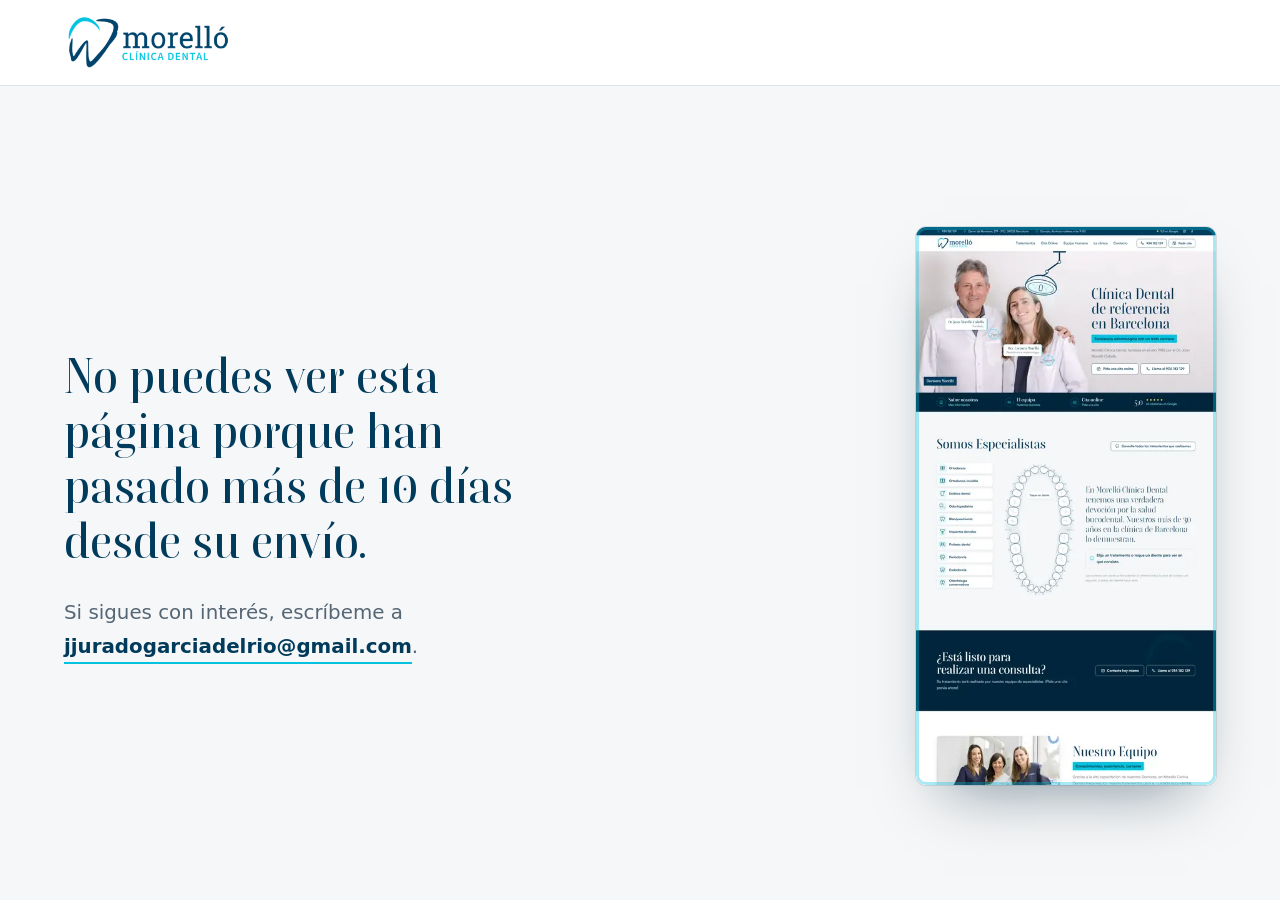
==== index.html @ b45c3c6e "feat: ronda 2 — lámpara del gabinete, Boska + Satoshi, equipo en red, puerta de la clínica, agenda, " ====
<!doctype html>
<html lang="es">
<head>
<meta charset="utf-8">
<meta name="viewport" content="width=device-width, initial-scale=1, viewport-fit=cover">
<title>Morelló Clínica Dental | Especialistas en ortodoncia, estética e implantes.</title>
<meta name="description" content="Morelló Clínica Dental en Barcelona. Especialistas en ortodoncia invisible, estética dental, implantes y odontopediatría.">
<link rel="canonical" href="https://www.morelloclinicadental.com/">
<!-- Prototipo de propuesta: fuera de los buscadores. En la web definitiva, quitar esta línea. -->
<meta name="robots" content="noindex, nofollow">
<meta name="theme-color" content="#003B5C">
<meta property="og:type" content="website">
<meta property="og:locale" content="es_ES">
<meta property="og:site_name" content="Morelló Clínica Dental">
<meta property="og:title" content="Morelló Clínica Dental | Especialistas en ortodoncia, estética e implantes.">
<meta property="og:description" content="Morelló Clínica Dental en Barcelona. Especialistas en ortodoncia invisible, estética dental, implantes y odontopediatría.">
<meta property="og:url" content="https://www.morelloclinicadental.com/">
<meta property="og:image" content="https://jjurado2026.github.io/morello-clinica-dental/assets/img/doctores-morello-1440.webp">
<meta property="og:image:width" content="1440">
<meta property="og:image:height" content="679">
<meta property="og:image:alt" content="Doctores Morelló: el Dr. Joan Morelló Cubells y la Dra. Carmen Morelló">
<meta name="twitter:card" content="summary_large_image">
<link rel="icon" href="assets/img/favicon.png" type="image/png">
<link rel="apple-touch-icon" href="assets/img/favicon.png">
<script>
  /* Caducidad: la propuesta se ve 10 días desde su envío (el día de envío cuenta). PROVISIONAL, como si se
     enviara el 3-nov-2026: visible hasta el jueves 12 de noviembre de 2026 a las 23:59 de Madrid
     (13-nov 00:00 CET = 12-nov 23:00 UTC). Ajustar al día real de envío. En local no caduca;
     ?caducada lo simula. */
  (function () {
    var fin = Date.UTC(2026, 10, 12, 23, 0);
    if (/[?&]caducada\b/.test(location.search) || (location.protocol !== 'file:' && !/^(localhost|127\.0\.0\.1)$/.test(location.hostname) && Date.now() >= fin)) {
      document.documentElement.style.display = 'none';
      location.replace('caducada.html');
    }
  })();
</script>
<script>
  /* Antes del primer pintado: ?ss (capturas) o «reducir movimiento» → «quieto»: nada se mueve y todo se ve.
     Si main.js no llega, a los 4 s se pasa a «quieto». */
  (function (d) {
    var ss = /[?&]ss\b/.test(location.search);
    var quiet = ss || (window.matchMedia && matchMedia('(prefers-reduced-motion: reduce)').matches);
    d.classList.add(quiet ? 'quieto' : 'anima');
    if (ss) d.classList.add('captura');
    d.classList.add('js');
    setTimeout(function () { if (!window.MORELLO) { d.classList.remove('anima'); d.classList.add('quieto'); } }, 4000);
  })(document.documentElement);
</script>
<link rel="preload" href="assets/fonts/boska-500.woff2" as="font" type="font/woff2" crossorigin>
<link rel="preload" href="assets/fonts/satoshi-400.woff2" as="font" type="font/woff2" crossorigin>
<link rel="preload" as="image" href="assets/img/doctores-morello-1440.webp" imagesrcset="assets/img/doctores-morello-640.webp 640w, assets/img/doctores-morello-960.webp 960w, assets/img/doctores-morello-1440.webp 1440w, assets/img/doctores-morello-1919.webp 1919w" imagesizes="(min-width: 900px) 92vw, 100vw" fetchpriority="high">
<link rel="stylesheet" href="assets/css/estilos.css?v=4">
<script type="application/ld+json">
{
  "@context": "https://schema.org",
  "@type": "Dentist",
  "name": "Morelló Clínica Dental",
  "description": "Clínica dental familiar en Barcelona fundada en 1982 por el Dr. Joan Morelló Cubells. Ortodoncia, ortodoncia invisible Invisalign, estética dental, implantes y odontopediatría.",
  "url": "https://www.morelloclinicadental.com/",
  "logo": "https://www.morelloclinicadental.com/wp-content/uploads/2017/08/Logo-Morello.png",
  "image": "https://jjurado2026.github.io/morello-clinica-dental/assets/img/doctores-morello-1440.webp",
  "telephone": "+34934182129",
  "email": "info@morelloclinicadental.com",
  "foundingDate": "1982",
  "founder": { "@type": "Person", "name": "Joan Morelló Cubells" },
  "address": { "@type": "PostalAddress", "streetAddress": "Carrer de Muntaner, 571, 2ºC", "postalCode": "08022", "addressLocality": "Barcelona", "addressRegion": "Barcelona", "addressCountry": "ES" },
  "geo": { "@type": "GeoCoordinates", "latitude": 41.40545, "longitude": 2.13150 },
  "openingHoursSpecification": [
    { "@type": "OpeningHoursSpecification", "dayOfWeek": "Monday", "opens": "10:00", "closes": "14:00" },
    { "@type": "OpeningHoursSpecification", "dayOfWeek": "Monday", "opens": "16:00", "closes": "20:00" },
    { "@type": "OpeningHoursSpecification", "dayOfWeek": "Tuesday", "opens": "10:00", "closes": "14:00" },
    { "@type": "OpeningHoursSpecification", "dayOfWeek": "Wednesday", "opens": "09:00", "closes": "14:00" },
    { "@type": "OpeningHoursSpecification", "dayOfWeek": "Wednesday", "opens": "16:00", "closes": "20:00" },
    { "@type": "OpeningHoursSpecification", "dayOfWeek": "Thursday", "opens": "16:00", "closes": "20:00" },
    { "@type": "OpeningHoursSpecification", "dayOfWeek": "Friday", "opens": "10:00", "closes": "14:00" }
  ],
  "sameAs": ["https://www.instagram.com/morelloclinicadental/", "https://www.facebook.com/Morelloclinicadental/"]
}
</script>
</head>
<body>
<svg class="sprite" aria-hidden="true" focusable="false">
  <symbol id="i-tel" viewBox="0 0 24 24"><path d="M6.6 3.5h2.6l1.5 4.2-2 1.4a12.5 12.5 0 0 0 6.2 6.2l1.4-2 4.2 1.5v2.6a2 2 0 0 1-2.2 2A16.5 16.5 0 0 1 4.6 5.7a2 2 0 0 1 2-2.2Z"/></symbol>
  <symbol id="i-cal" viewBox="0 0 24 24"><rect x="3.5" y="5" width="17" height="15.5" rx="2.5"/><path d="M3.5 10h17M8 3v4M16 3v4M12 13v5M9.5 15.5h5"/></symbol>
  <symbol id="i-pin" viewBox="0 0 24 24"><path d="M12 21s-6.5-6-6.5-11a6.5 6.5 0 0 1 13 0c0 5-6.5 11-6.5 11Z"/><circle cx="12" cy="10" r="2.4"/></symbol>
  <symbol id="i-ruta" viewBox="0 0 24 24"><path d="M5 19c3-1 4-4 7-7s5-5 7-5M15 7h4v4"/><circle cx="5" cy="19" r="1.6"/></symbol>
  <symbol id="i-mail" viewBox="0 0 24 24"><rect x="3" y="5.5" width="18" height="13" rx="2.5"/><path d="m4 7 8 6 8-6"/></symbol>
  <symbol id="i-reloj" viewBox="0 0 24 24"><circle cx="12" cy="12" r="8.5"/><path d="M12 7.5V12l3 2"/></symbol>
  <symbol id="i-estrella" viewBox="0 0 24 24"><path d="m12 3.6 2.6 5.3 5.8.8-4.2 4.1 1 5.8L12 16.9l-5.2 2.7 1-5.8-4.2-4.1 5.8-.8Z"/></symbol>
  <symbol id="i-ig" viewBox="0 0 24 24"><rect x="3.5" y="3.5" width="17" height="17" rx="5"/><circle cx="12" cy="12" r="4"/><circle cx="17.2" cy="6.8" r=".9"/></symbol>
  <symbol id="i-fb" viewBox="0 0 24 24"><path d="M14 8.5h2.5V5H14a3.5 3.5 0 0 0-3.5 3.5V11H8v3.5h2.5V21H14v-6.5h2.5L17 11h-3V9a.5.5 0 0 1 .5-.5Z"/></symbol>
  <symbol id="i-menu" viewBox="0 0 24 24"><path d="M4 7h16M4 12h16M4 17h10"/></symbol>
  <symbol id="i-cerrar" viewBox="0 0 24 24"><path d="m6 6 12 12M18 6 6 18"/></symbol>
  <symbol id="i-edificio" viewBox="0 0 24 24"><rect x="5" y="3.5" width="14" height="17" rx="1.5"/><path d="M9 7.5h2M13 7.5h2M9 11h2M13 11h2M9 14.5h2M13 14.5h2M10.5 20.5v-3h3v3"/></symbol>
  <symbol id="i-equipo" viewBox="0 0 24 24"><circle cx="12" cy="8" r="3"/><path d="M6.5 19.5a5.5 5.5 0 0 1 11 0"/><circle cx="5.5" cy="10" r="2"/><circle cx="18.5" cy="10" r="2"/><path d="M2.5 17.5a3.5 3.5 0 0 1 4-3.3M21.5 17.5a3.5 3.5 0 0 0-4-3.3"/></symbol>
  <symbol id="i-check" viewBox="0 0 24 24"><path d="m5 12.5 4.5 4.5L19 7.5"/></symbol>
  <symbol id="i-mas" viewBox="0 0 24 24"><path d="M12 5v14M5 12h14"/></symbol>
  <symbol id="i-flecha" viewBox="0 0 24 24"><path d="m9 5 7 7-7 7"/></symbol>
  <symbol id="i-atras" viewBox="0 0 24 24"><path d="m15 5-7 7 7 7"/></symbol>
  <symbol id="i-diente" viewBox="0 0 24 24"><path d="M7.5 3.8c1.6 0 2.7.8 4.5.8s2.9-.8 4.5-.8c2.6 0 4 2.2 4 4.8 0 3-1.4 4.4-2 7.2-.5 2.5-1 4.4-2.2 4.4-1.6 0-1.6-4.6-4.3-4.6s-2.7 4.6-4.3 4.6c-1.2 0-1.7-1.9-2.2-4.4-.6-2.8-2-4.2-2-7.2 0-2.6 1.4-4.8 4-4.8Z"/></symbol>
</svg>

<a class="saltar" href="#contenido">Saltar al contenido</a>

<div class="barra-sup">
  <div class="envoltura barra-sup__dentro">
    <a class="barra-sup__dato" href="tel:+34934182129"><svg class="ico"><use href="#i-tel"/></svg>934 182 129</a>
    <a class="barra-sup__dato barra-sup__dir" href="https://goo.gl/maps/yKcNHb74snL2" target="_blank" rel="noopener"><svg class="ico"><use href="#i-pin"/></svg>Carrer de Muntaner, 571 - 2ºC, 08022 Barcelona</a>
    <span class="barra-sup__dato barra-sup__estado" data-estado><svg class="ico"><use href="#i-reloj"/></svg><span data-estado-texto>Lunes a viernes, con cita previa</span></span>
    <span class="barra-sup__redes">
      <a class="barra-sup__google" href="https://maps.google.com/?cid=186776409220179351" target="_blank" rel="noopener" aria-label="5,0 sobre 5 en Google: ver opiniones"><svg class="ico"><use href="#i-estrella"/></svg>5,0 en Google</a>
      <a class="barra-sup__red" href="https://www.instagram.com/morelloclinicadental/" target="_blank" rel="noopener" aria-label="Instagram de Morelló Clínica Dental"><svg class="ico"><use href="#i-ig"/></svg></a>
      <a class="barra-sup__red" href="https://www.facebook.com/Morelloclinicadental/" target="_blank" rel="noopener" aria-label="Facebook de Morelló Clínica Dental"><svg class="ico"><use href="#i-fb"/></svg></a>
    </span>
  </div>
</div>

<header class="cabecera">
  <div class="envoltura cabecera__dentro">
    <a class="cabecera__logo" href="https://www.morelloclinicadental.com/" aria-label="Morelló Clínica Dental, inicio">
      <img src="assets/img/logo-morello-552.webp" srcset="assets/img/logo-morello-552.webp 552w, assets/img/logo-morello-1103.webp 1103w" sizes="180px" width="1103" height="371" alt="Morelló Clínica Dental">
    </a>
    <nav class="menu" aria-label="Principal">
      <ul>
        <li><a href="https://www.morelloclinicadental.com/tratamientos/">Tratamientos</a></li>
        <li><a href="https://www.morelloclinicadental.com/cita-online/">Cita Online</a></li>
        <li><a href="https://www.morelloclinicadental.com/equipo/">Equipo Humano</a></li>
        <li><a href="https://www.morelloclinicadental.com/la-clinica/">La clínica</a></li>
        <li><a href="https://www.morelloclinicadental.com/contacto/">Contacto</a></li>
      </ul>
    </nav>
    <div class="cabecera__acciones">
      <a class="boton boton--fino" href="tel:+34934182129"><span class="boton__fondo" aria-hidden="true"></span><span class="boton__arco" aria-hidden="true"></span><span class="boton__ico boton__ico--tel" aria-hidden="true"><svg><use href="#i-tel"/></svg><svg><use href="#i-tel"/></svg></span><span class="boton__txt" data-t="934 182 129">934 182 129</span></a>
      <a class="boton boton--fino" href="#cita" data-tratamiento=""><span class="boton__fondo" aria-hidden="true"></span><span class="boton__arco" aria-hidden="true"></span><span class="boton__ico boton__ico--cal" aria-hidden="true"><svg><use href="#i-cal"/></svg><svg><use href="#i-cal"/></svg></span><span class="boton__txt" data-t="Pedir cita">Pedir cita</span></a>
    </div>
    <button class="cabecera__menu" type="button" aria-expanded="false" aria-controls="menu-movil"><svg class="ico"><use href="#i-menu"/></svg><span>Menú</span></button>
  </div>
</header>

<div class="menu-movil" id="menu-movil" hidden>
  <div class="menu-movil__cab">
    <img src="assets/img/logo-morello-552.webp" width="1103" height="371" alt="Morelló Clínica Dental">
    <button class="menu-movil__cerrar" type="button" aria-label="Cerrar el menú"><svg class="ico"><use href="#i-cerrar"/></svg></button>
  </div>
  <nav aria-label="Menú del móvil">
    <ul>
      <li><a href="https://www.morelloclinicadental.com/tratamientos/">Tratamientos</a></li>
      <li><a href="https://www.morelloclinicadental.com/cita-online/">Cita Online</a></li>
      <li><a href="https://www.morelloclinicadental.com/equipo/">Equipo Humano</a></li>
      <li><a href="https://www.morelloclinicadental.com/la-clinica/">La clínica</a></li>
      <li><a href="https://www.morelloclinicadental.com/contacto/">Contacto</a></li>
    </ul>
  </nav>
  <div class="menu-movil__pie">
    <a class="boton" href="tel:+34934182129"><span class="boton__fondo" aria-hidden="true"></span><span class="boton__arco" aria-hidden="true"></span><span class="boton__ico boton__ico--tel" aria-hidden="true"><svg><use href="#i-tel"/></svg><svg><use href="#i-tel"/></svg></span><span class="boton__txt" data-t="Llamar al 934 182 129">Llamar al 934 182 129</span></a>
    <a class="boton" href="#cita" data-tratamiento=""><span class="boton__fondo" aria-hidden="true"></span><span class="boton__arco" aria-hidden="true"></span><span class="boton__ico boton__ico--cal" aria-hidden="true"><svg><use href="#i-cal"/></svg><svg><use href="#i-cal"/></svg></span><span class="boton__txt" data-t="Pedir cita">Pedir cita</span></a>
    <p>Carrer de Muntaner, 571 - 2ºC, 08022 Barcelona</p>
  </div>
</div>

<main id="contenido">

  <!-- ============ HERO: los Doctores Morelló, bajo la lámpara del gabinete ============ -->
  <section class="hero" data-hero aria-labelledby="h1">
    <div class="hero__escena">
      <figure class="hero__foto" data-gabinete>
        <img data-foto src="assets/img/doctores-morello-1440.webp" srcset="assets/img/doctores-morello-640.webp 640w, assets/img/doctores-morello-960.webp 960w, assets/img/doctores-morello-1440.webp 1440w, assets/img/doctores-morello-1919.webp 1919w" sizes="(min-width: 900px) 92vw, 100vw" width="1919" height="905" alt="El Dr. Joan Morelló Cubells y la Dra. Carmen Morelló con la bata de la clínica" fetchpriority="high">
        <div class="luz" aria-hidden="true"></div>
        <div class="lampara" aria-hidden="true">
          <svg viewBox="0 0 240 220">
            <defs>
              <radialGradient id="l-cara" cx=".5" cy=".42" r=".6"><stop offset="0" stop-color="#FFFFFF"/><stop offset=".7" stop-color="#E4F8FB"/><stop offset="1" stop-color="#B9DDE6"/></radialGradient>
              <radialGradient id="l-halo" cx=".5" cy=".5" r=".5"><stop offset="0" stop-color="#FFFFFF" stop-opacity=".95"/><stop offset=".5" stop-color="#D2F5FA" stop-opacity=".45"/><stop offset="1" stop-color="#FFFFFF" stop-opacity="0"/></radialGradient>
              <linearGradient id="l-haz" x1="0" y1="0" x2="0" y2="1"><stop offset="0" stop-color="#FFFFFF" stop-opacity=".75"/><stop offset=".3" stop-color="#E8FAFD" stop-opacity=".22"/><stop offset="1" stop-color="#FFFFFF" stop-opacity="0"/></linearGradient>
              <linearGradient id="l-metal" x1="0" y1="0" x2="0" y2="1"><stop offset="0" stop-color="#FFFFFF"/><stop offset="1" stop-color="#DCE4EA"/></linearGradient>
            </defs>
            <g class="lampara__brazo">
              <rect class="lampara__techo" x="152" y="-2" width="52" height="8" rx="2"/>
              <path class="lampara__barra" d="M178 6V40"/>
              <path class="lampara__barra" d="M178 44L128 80"/>
              <circle class="lampara__junta" cx="178" cy="44" r="6"/>
              <circle class="lampara__junta" cx="128" cy="82" r="5.5"/>
            </g>
            <g class="lampara__cabeza">
              <path class="lampara__haz" d="M62 152L158 152L262 420L-42 420Z"/>
              <path class="lampara__barra lampara__barra--fina" d="M128 86L110 100"/>
              <path class="lampara__horquilla" d="M48 146A62 48 0 0 1 172 146"/>
              <ellipse class="lampara__halo" cx="110" cy="150" rx="104" ry="56"/>
              <ellipse class="lampara__cuerpo" cx="110" cy="146" rx="62" ry="30"/>
              <ellipse class="lampara__cara" cx="110" cy="148" rx="52" ry="21"/>
              <circle class="lampara__punto" cx="82" cy="141" r="3.2"/><circle class="lampara__punto" cx="96" cy="141" r="3.2"/><circle class="lampara__punto" cx="110" cy="141" r="3.2"/><circle class="lampara__punto" cx="124" cy="141" r="3.2"/><circle class="lampara__punto" cx="138" cy="141" r="3.2"/><circle class="lampara__punto" cx="89" cy="151" r="3.2"/><circle class="lampara__punto" cx="103" cy="151" r="3.2"/><circle class="lampara__punto" cx="117" cy="151" r="3.2"/><circle class="lampara__punto" cx="131" cy="151" r="3.2"/>
              <rect class="lampara__asa" x="104" y="136" width="12" height="24" rx="5"/>
            </g>
          </svg>
        </div>
        <div class="punto punto--izq" data-doctor="joan" data-cara="18.6,24" style="--x: 25.9%; --y: 58.6%">
          <button class="punto__boton" type="button" aria-expanded="false" aria-controls="punto-joan"><span class="punto__anillo" aria-hidden="true"></span><span class="sr">Quién es: Dr. Joan Morelló Cubells</span></button>
          <div class="punto__ficha" id="punto-joan"><strong>Dr. Joan Morelló Cubells</strong><span>Fundador</span><em>Fundó la clínica en 1982</em></div>
        </div>
        <div class="punto punto--izq punto--dcha" data-doctor="carmen" data-cara="36.1,39" style="--x: 44.2%; --y: 77.2%">
          <button class="punto__boton" type="button" aria-expanded="false" aria-controls="punto-carmen"><span class="punto__anillo" aria-hidden="true"></span><span class="sr">Quién es: Dra. Carmen Morelló</span></button>
          <div class="punto__ficha" id="punto-carmen"><strong>Dra. Carmen Morelló</strong><span>Periodoncia e implantología</span><em>Núm. de colegiada 5392</em></div>
        </div>
        <figcaption class="hero__pie">Doctores Morelló</figcaption>
      </figure>
      <div class="hero__texto">
        <h1 id="h1" class="hero__titulo" data-palabras>Clínica Dental de referencia en Barcelona</h1>
        <p class="banda">Excelencia odontológica con un trato cercano</p>
        <p class="hero__desc">Morelló Clínica Dental, fundada en el año 1982 por el Dr. Joan Morelló Cubells.</p>
        <div class="hero__botones">
          <a class="boton boton--grande boton--llamada" href="#cita" data-tratamiento=""><span class="boton__fondo" aria-hidden="true"></span><span class="boton__arco" aria-hidden="true"></span><span class="boton__ico boton__ico--cal" aria-hidden="true"><svg><use href="#i-cal"/></svg><svg><use href="#i-cal"/></svg></span><span class="boton__txt" data-t="Pida una cita online">Pida una cita online</span></a>
          <a class="boton boton--grande" href="tel:+34934182129"><span class="boton__fondo" aria-hidden="true"></span><span class="boton__arco" aria-hidden="true"></span><span class="boton__ico boton__ico--tel" aria-hidden="true"><svg><use href="#i-tel"/></svg><svg><use href="#i-tel"/></svg></span><span class="boton__txt" data-t="Llame al 934 182 129">Llame al 934 182 129</span></a>
        </div>
      </div>
    </div>
  </section>

  <nav class="franja" aria-label="Accesos">
    <div class="envoltura franja__dentro">
      <a class="acceso" href="https://www.morelloclinicadental.com/la-clinica/">
        <span class="acceso__ico" aria-hidden="true"><svg><use href="#i-edificio"/></svg></span>
        <div class="acceso__txt"><h3>Sobre nosotros</h3><span class="acceso__enlace">Más información</span></div>
      </a>
      <a class="acceso" href="https://www.morelloclinicadental.com/equipo/">
        <span class="acceso__ico" aria-hidden="true"><svg><use href="#i-equipo"/></svg></span>
        <div class="acceso__txt"><h3>El equipo</h3><span class="acceso__enlace">Nuestros doctores</span></div>
      </a>
      <a class="acceso" href="#cita" data-tratamiento="">
        <span class="acceso__ico" aria-hidden="true"><svg><use href="#i-cal"/></svg></span>
        <div class="acceso__txt"><h3>Cita online</h3><span class="acceso__enlace">Pida una cita</span></div>
      </a>
      <a class="acceso acceso--google" href="https://maps.google.com/?cid=186776409220179351" target="_blank" rel="noopener">
        <span class="acceso__nota" aria-hidden="true">5,0</span>
        <span class="acceso__txt"><span class="estrellas" role="img" aria-label="5 de 5 estrellas"><svg><use href="#i-estrella"/></svg><svg><use href="#i-estrella"/></svg><svg><use href="#i-estrella"/></svg><svg><use href="#i-estrella"/></svg><svg><use href="#i-estrella"/></svg></span><span class="acceso__enlace">46 opiniones en Google</span></span>
      </a>
    </div>
  </nav>

  <!-- ============ SOMOS ESPECIALISTAS: odontograma ============ -->
  <section class="sec sec--papel especialistas" id="especialistas" aria-labelledby="t-especialistas">
    <div class="envoltura">
      <header class="cab-sec">
        <h2 id="t-especialistas">Somos Especialistas</h2>
        <a class="boton" href="https://www.morelloclinicadental.com/tratamientos/"><span class="boton__fondo" aria-hidden="true"></span><span class="boton__arco" aria-hidden="true"></span><span class="boton__ico boton__ico--diente" aria-hidden="true"><svg><use href="#i-diente"/></svg><svg><use href="#i-diente"/></svg></span><span class="boton__txt" data-t="Consulte todos los tratamientos que realizamos">Consulte todos los tratamientos que realizamos</span></a>
      </header>

      <div class="odo" data-odo>
        <div class="odo__instrumento">
          <div class="odo__lista" role="group" aria-label="Elija un tratamiento">
            <button class="opcion" type="button" data-t="ortodoncia" aria-pressed="false" aria-controls="panel-ortodoncia"><span class="opcion__ico" aria-hidden="true"><svg viewBox="0 0 40 40"><path d="M9 9h10v13c0 5-2.2 9-5 9s-5-4-5-9Z"/><path d="M21 9h10v13c0 5-2.2 9-5 9s-5-4-5-9Z"/><path class="pi pi-alambre" d="M5 18.5h30"/><rect class="pi pi-b" x="11.5" y="16" width="5" height="5" rx="1.2"/><rect class="pi pi-b pi-b2" x="23.5" y="16" width="5" height="5" rx="1.2"/></svg></span><span class="opcion__nombre">Ortodoncia</span></button>
            <button class="opcion" type="button" data-t="invisalign" aria-pressed="false" aria-controls="panel-invisalign"><span class="opcion__ico" aria-hidden="true"><svg viewBox="0 0 40 40"><path d="M9 9h10v13c0 5-2.2 9-5 9s-5-4-5-9Z"/><path d="M21 9h10v13c0 5-2.2 9-5 9s-5-4-5-9Z"/><path class="pi pi-ferula" d="M6.5 7h27v15.5c0 6-2.8 10-6.5 10-2.2 0-3.6-2-7-2s-4.8 2-7 2c-3.7 0-6.5-4-6.5-10Z"/></svg></span><span class="opcion__nombre">Ortodoncia invisible</span></button>
            <button class="opcion" type="button" data-t="estetica" aria-pressed="false" aria-controls="panel-estetica"><span class="opcion__ico" aria-hidden="true"><svg viewBox="0 0 40 40"><path d="M13 8h12c1.6 0 2.5 1 2.5 2.6V21c0 6.5-3.6 11-8.5 11s-8.5-4.5-8.5-11V10.6C10.5 9 11.4 8 13 8Z"/><path class="pi pi-chispa" d="M31 3.5c.5 2.6 1.6 3.7 4.2 4.2-2.6.5-3.7 1.6-4.2 4.2-.5-2.6-1.6-3.7-4.2-4.2 2.6-.5 3.7-1.6 4.2-4.2Z"/></svg></span><span class="opcion__nombre">Estética dental</span></button>
            <button class="opcion" type="button" data-t="odontopediatria" aria-pressed="false" aria-controls="panel-odontopediatria"><span class="opcion__ico" aria-hidden="true"><svg viewBox="0 0 40 40"><path d="M11 8.5c2.5-1.8 5-1.2 7 0 1.4.8 2.6.8 4 0 2-1.2 4.5-1.8 7 0 3 2.2 3 6.8 1.4 11-1.2 3.2-1.3 6.6-2.4 10.6-.7 2.6-2.8 2.7-3.5.1-.9-3.3-1.2-6.4-4.5-6.4s-3.6 3.1-4.5 6.4c-.7 2.6-2.8 2.5-3.5-.1-1.1-4-1.2-7.4-2.4-10.6C8 15.3 8 10.7 11 8.5Z" transform="translate(-4 -2) scale(.86)"/><g class="pi pi-peque"><path d="M11 8.5c2.5-1.8 5-1.2 7 0 1.4.8 2.6.8 4 0 2-1.2 4.5-1.8 7 0 3 2.2 3 6.8 1.4 11-1.2 3.2-1.3 6.6-2.4 10.6-.7 2.6-2.8 2.7-3.5.1-.9-3.3-1.2-6.4-4.5-6.4s-3.6 3.1-4.5 6.4c-.7 2.6-2.8 2.5-3.5-.1-1.1-4-1.2-7.4-2.4-10.6C8 15.3 8 10.7 11 8.5Z" transform="translate(21 19) scale(.46)"/></g></svg></span><span class="opcion__nombre">Odontopediatría</span></button>
            <button class="opcion" type="button" data-t="blanqueamiento" aria-pressed="false" aria-controls="panel-blanqueamiento"><span class="opcion__ico" aria-hidden="true"><svg viewBox="0 0 40 40"><path d="M11 8.5c2.5-1.8 5-1.2 7 0 1.4.8 2.6.8 4 0 2-1.2 4.5-1.8 7 0 3 2.2 3 6.8 1.4 11-1.2 3.2-1.3 6.6-2.4 10.6-.7 2.6-2.8 2.7-3.5.1-.9-3.3-1.2-6.4-4.5-6.4s-3.6 3.1-4.5 6.4c-.7 2.6-2.8 2.5-3.5-.1-1.1-4-1.2-7.4-2.4-10.6C8 15.3 8 10.7 11 8.5Z"/><path class="pi pi-brillo" d="M14 12.5l3-3M15.5 16l5-5"/></svg></span><span class="opcion__nombre">Blanqueamiento</span></button>
            <button class="opcion" type="button" data-t="implantes" aria-pressed="false" aria-controls="panel-implantes"><span class="opcion__ico" aria-hidden="true"><svg viewBox="0 0 40 40"><path class="pi-corona" d="M11.5 5h17c1.6 0 2.6 1 2.6 2.6v3.6c0 3.4-2.4 5.8-5.8 5.8H14.7c-3.4 0-5.8-2.4-5.8-5.8V7.6C8.9 6 9.9 5 11.5 5Z"/><path d="M17 17v3h6v-3"/><g class="pi pi-tornillo"><path d="M15.5 20h9l-1.2 11.5c-.3 2.4-1.6 3.5-3.3 3.5s-3-1.1-3.3-3.5Z"/><path d="M15.8 23.5l8.4-1.5M16.1 27l7.8-1.5M16.5 30.5l7-1.3"/></g></svg></span><span class="opcion__nombre">Implantes dentales</span></button>
            <button class="opcion" type="button" data-t="protesis" aria-pressed="false" aria-controls="panel-protesis"><span class="opcion__ico" aria-hidden="true"><svg viewBox="0 0 40 40"><path d="M4.5 10h8.5v11c0 4-1.9 7-4.25 7S4.5 25 4.5 21Z"/><path class="pi pi-pontico" d="M15.75 10h8.5v11c0 4-1.9 7-4.25 7s-4.25-3-4.25-7Z"/><path d="M27 10h8.5v11c0 4-1.9 7-4.25 7S27 25 27 21Z"/><path class="pi pi-puente" d="M9 17h22"/></svg></span><span class="opcion__nombre">Prótesis dental</span></button>
            <button class="opcion" type="button" data-t="periodoncia" aria-pressed="false" aria-controls="panel-periodoncia"><span class="opcion__ico" aria-hidden="true"><svg viewBox="0 0 40 40"><path d="M11 8.5c2.5-1.8 5-1.2 7 0 1.4.8 2.6.8 4 0 2-1.2 4.5-1.8 7 0 3 2.2 3 6.8 1.4 11-1.2 3.2-1.3 6.6-2.4 10.6-.7 2.6-2.8 2.7-3.5.1-.9-3.3-1.2-6.4-4.5-6.4s-3.6 3.1-4.5 6.4c-.7 2.6-2.8 2.5-3.5-.1-1.1-4-1.2-7.4-2.4-10.6C8 15.3 8 10.7 11 8.5Z"/><path class="pi pi-encia" d="M4.5 19.5c5.2-3.6 10-3.6 15.5 0s10.3 3.6 15.5 0"/></svg></span><span class="opcion__nombre">Periodoncia</span></button>
            <button class="opcion" type="button" data-t="endodoncia" aria-pressed="false" aria-controls="panel-endodoncia"><span class="opcion__ico" aria-hidden="true"><svg viewBox="0 0 40 40"><path d="M11 8.5c2.5-1.8 5-1.2 7 0 1.4.8 2.6.8 4 0 2-1.2 4.5-1.8 7 0 3 2.2 3 6.8 1.4 11-1.2 3.2-1.3 6.6-2.4 10.6-.7 2.6-2.8 2.7-3.5.1-.9-3.3-1.2-6.4-4.5-6.4s-3.6 3.1-4.5 6.4c-.7 2.6-2.8 2.5-3.5-.1-1.1-4-1.2-7.4-2.4-10.6C8 15.3 8 10.7 11 8.5Z"/><g class="pi pi-canal"><path d="M17 13.5v14.5M23 13.5v14.5"/></g></svg></span><span class="opcion__nombre">Endodoncia</span></button>
            <button class="opcion" type="button" data-t="conservadora" aria-pressed="false" aria-controls="panel-conservadora"><span class="opcion__ico" aria-hidden="true"><svg viewBox="0 0 40 40"><path d="M11 8.5c2.5-1.8 5-1.2 7 0 1.4.8 2.6.8 4 0 2-1.2 4.5-1.8 7 0 3 2.2 3 6.8 1.4 11-1.2 3.2-1.3 6.6-2.4 10.6-.7 2.6-2.8 2.7-3.5.1-.9-3.3-1.2-6.4-4.5-6.4s-3.6 3.1-4.5 6.4c-.7 2.6-2.8 2.5-3.5-.1-1.1-4-1.2-7.4-2.4-10.6C8 15.3 8 10.7 11 8.5Z"/><circle class="pi pi-empaste" cx="20" cy="14.5" r="3.6"/></svg></span><span class="opcion__nombre">Odontología conservadora</span></button>
          </div>
          <div class="odo__lienzo">
            <!-- odontograma:inicio -->
<svg class="odo__svg" viewBox="0 0 389 733" role="img" aria-labelledby="odo-titulo odo-desc" data-t="">
<title id="odo-titulo">Odontograma</title><desc id="odo-desc">Las dos arcadas vistas desde arriba, con la numeración dental de cada pieza. Al elegir un tratamiento se ve qué dientes trata.</desc>
<defs>
<linearGradient id="g-brillo" x1="0" y1="1" x2="0" y2="0"><stop offset="0" stop-color="#fff" stop-opacity="0"/><stop offset=".55" stop-color="#E6FAFD"/><stop offset="1" stop-color="#9BE8F3"/></linearGradient>
<linearGradient id="g-titanio" x1="0" x2="1"><stop offset="0" stop-color="#7C8C99"/><stop offset=".45" stop-color="#D5DDE3"/><stop offset="1" stop-color="#8996A1"/></linearGradient>
</defs>
<g class="encia"><path class="encia__base" d="M9.39,341.72L9.69,335.62L10.02,329.52L10.37,323.42L10.74,317.31L10.97,311.18L11.23,305.05L11.53,298.92L11.86,292.79L12.22,286.64L12.62,280.48L13.06,274.33L13.53,268.16L14.12,261.99L14.81,255.83L15.54,249.67L16.32,243.49L17.15,237.31L18.02,231.12L18.95,224.94L19.94,218.74L20.97,212.54L22.2,206.36L24.07,200.28L26,194.24L28,188.18L30.06,182.15L32.2,176.11L34.41,170.11L36.71,164.1L39.06,158.11L40.97,151.98L42.97,145.85L45.08,139.72L47.31,133.62L49.65,127.49L52.12,121.39L54.83,115.35L57.85,109.42L61.02,103.51L64.35,97.65L67.87,91.82L71.55,86.07L75.44,80.37L79.61,74.79L84.19,69.46L88.99,64.26L94.04,59.21L99.33,54.34L104.86,49.69L110.65,45.26L116.52,40.91L122.23,36.27L128.26,31.92L134.62,27.88L141.24,24.23L148.12,20.97L155.22,18.14L162.5,15.75L169.91,14.08L177.4,12.89L184.89,12.15L192.3,11.84L194.52,11.82L201.92,12.02L209.39,12.63L216.85,13.68L224.32,15.18L231.65,17.39L238.8,20.09L245.74,23.22L252.46,26.77L258.9,30.69L265.01,34.95L270.83,39.52L276.59,44.01L282.45,48.35L288.07,52.95L293.42,57.75L298.53,62.74L303.42,67.91L308.06,73.19L312.37,78.71L316.32,84.38L320.06,90.1L323.62,95.91L327.01,101.77L330.23,107.67L333.3,113.6L336.12,119.6L338.63,125.69L341.01,131.81L343.27,137.91L345.41,144.03L347.45,150.17L349.39,156.29L351.6,162.33L353.92,168.33L356.15,174.34L358.31,180.36L360.4,186.39L362.42,192.45L364.36,198.49L366.25,204.57L367.71,210.71L368.76,216.91L369.76,223.11L370.71,229.3L371.6,235.48L372.44,241.67L373.24,247.84L373.98,254.01L374.68,260.17L375.32,266.33L375.81,272.5L376.25,278.66L376.67,284.81L377.04,290.96L377.38,297.11L377.68,303.25L377.95,309.38L378.19,315.5L378.51,321.62L378.88,327.72L379.22,333.82L379.52,339.92A36.72,36.72 0 0 1 306.17,343.47L306.17,343.47L305.88,337.7L305.56,331.94L305.22,326.18L304.77,320.44L304.18,314.72L303.57,309L302.92,303.29L302.24,297.6L301.53,291.92L300.79,286.25L300.01,280.59L299.2,274.96L298.46,269.32L297.71,263.69L296.91,258.07L296.08,252.48L295.21,246.92L294.3,241.35L293.35,235.82L292.34,230.3L291.3,224.81L290.54,219.28L290.11,213.71L289.61,208.12L289.07,202.58L288.46,197.04L287.79,191.52L287.06,186.03L286.26,180.57L285.2,175.18L283.7,169.93L282.14,164.75L280.49,159.61L278.77,154.52L276.98,149.52L275.1,144.57L273.31,139.62L271.53,134.7L269.66,129.87L267.68,125.13L265.6,120.48L263.41,115.91L261.11,111.48L258.86,107.1L256.59,102.72L254.2,98.49L251.67,94.39L248.99,90.44L246.18,86.66L243.22,83.05L239.75,80.06L235.95,77.67L232.05,75.53L228.12,73.67L224.13,72.07L220.06,70.74L215.95,69.67L211.8,68.82L207.62,67.98L203.32,67.37L198.96,67.02L194.49,66.9L193.19,66.91L188.74,67.1L184.4,67.53L180.15,68.2L175.97,69.08L171.83,69.96L167.74,71.1L163.69,72.51L159.7,74.2L155.79,76.13L151.93,78.35L148.13,80.83L144.89,84.1L141.98,87.76L139.2,91.6L136.57,95.59L134.09,99.72L131.73,104L129.5,108.4L127.19,112.79L124.93,117.25L122.77,121.84L120.73,126.51L118.78,131.29L116.93,136.14L115.17,141.09L113.34,146.02L111.48,150.99L109.71,156.01L108.02,161.12L106.4,166.27L104.85,171.48L103.37,176.74L102.5,182.18L101.72,187.65L101,193.16L100.36,198.67L99.76,204.22L99.24,209.77L98.76,215.35L98.34,220.93L97.39,226.43L96.35,231.93L95.37,237.44L94.42,243L93.53,248.55L92.67,254.13L91.85,259.73L91.07,265.35L90.33,270.98L89.56,276.62L88.76,282.26L87.99,287.92L87.26,293.6L86.56,299.28L85.89,304.98L85.25,310.69L84.64,316.41L84.06,322.14L83.68,327.88L83.34,333.64L83.03,339.4L82.75,345.17A36.72,36.72 0 0 1 9.39,341.72Z"/><path class="encia__base" d="M21.84,390.35L22.19,396.42L22.56,402.48L22.96,408.56L23.38,414.62L23.78,420.7L24.15,426.79L24.54,432.88L24.97,438.97L25.42,445.07L25.9,451.17L26.42,457.29L26.97,463.4L27.56,469.51L28.18,475.63L28.84,481.75L29.54,487.88L30.29,494.01L31.07,500.14L31.9,506.29L32.77,512.43L33.7,518.59L34.67,524.75L35.69,530.91L36.77,537.08L38.13,543.21L40.15,549.21L42.23,555.2L44.37,561.17L46.58,567.15L48.86,573.1L51.21,579.05L53.65,584.97L56.16,590.86L58.52,596.83L60.66,602.88L62.92,608.9L65.29,614.93L67.78,620.96L70.4,626.95L73.16,632.94L76.04,638.91L79.05,644.88L82.25,650.82L85.64,656.72L89.24,662.56L93.1,668.38L97.2,674.1L101.87,679.5L106.94,684.67L112.3,689.66L117.98,694.43L123.95,698.93L130.26,703.12L136.77,707.09L143.46,710.88L150.46,714.22L157.72,717.05L165.21,719.33L172.8,721.04L180.44,722.29L188.1,723L194.52,723.18L202.11,722.92L209.78,722.12L217.42,720.81L225,719.01L232.46,716.63L239.68,713.72L246.63,710.31L253.27,706.45L259.77,702.47L266.01,698.24L271.94,693.69L277.57,688.87L282.88,683.86L287.91,678.66L292.48,673.19L296.53,667.46L300.34,661.64L303.91,655.79L307.27,649.88L310.44,643.93L313.42,637.97L316.29,631.98L319.03,626L321.62,620L324.1,613.98L326.45,607.95L328.69,601.91L330.82,595.86L333.24,589.93L335.75,584.02L338.17,578.09L340.51,572.15L342.77,566.21L344.97,560.24L347.11,554.25L349.17,548.26L351.18,542.25L352.4,536.09L353.47,529.94L354.49,523.76L355.46,517.6L356.37,511.46L357.24,505.31L358.06,499.17L358.83,493.04L359.57,486.91L360.27,480.78L360.92,474.66L361.54,468.53L362.12,462.43L362.66,456.31L363.17,450.21L363.65,444.11L364.1,438.01L364.52,431.91L364.91,425.83L365.28,419.74L365.69,413.66L366.11,407.59L366.5,401.51L366.87,395.45A35.1,35.1 0 0 0 296.79,391.32L296.79,391.32L296.44,397.12L296.07,402.9L295.67,408.67L295.21,414.44L294.65,420.2L294.07,425.95L293.46,431.69L292.82,437.42L292.16,443.15L291.47,448.86L290.74,454.56L289.99,460.26L289.21,465.93L288.39,471.6L287.55,477.25L286.67,482.89L285.75,488.52L284.8,494.12L283.81,499.71L282.78,505.28L281.71,510.83L280.6,516.35L279.45,521.86L278.34,527.35L277.91,532.97L277.43,538.58L276.9,544.17L276.31,549.75L275.65,555.32L274.94,560.86L274.16,566.38L273.31,571.86L272.23,577.28L270.68,582.53L269.07,587.72L267.37,592.87L265.6,597.94L263.73,602.95L261.78,607.89L259.73,612.71L257.52,617.43L255.23,622.04L252.84,626.52L250.34,630.88L247.76,635.07L245.06,639.12L242.51,643.15L240.01,647.14L237.38,650.97L234.64,654.58L231.75,657.99L228.73,661.18L225.51,664.04L222,666.34L218.37,668.37L214.67,670.1L210.88,671.53L206.96,672.69L202.91,673.46L198.76,673.9L194.49,674.04L190.91,673.94L186.75,673.55L182.68,672.85L178.73,671.73L174.92,670.34L171.19,668.65L167.58,666.68L164.04,664.42L160.76,661.66L157.73,658.52L154.81,655.14L152.05,651.55L149.4,647.77L146.89,643.8L144.37,639.74L141.66,635.72L139.07,631.56L136.55,627.23L134.14,622.76L131.83,618.17L129.62,613.48L127.53,608.65L125.57,603.74L123.69,598.74L121.91,593.68L120.2,588.55L118.57,583.35L117.01,578.11L115.83,572.74L114.97,567.24L114.18,561.73L113.46,556.2L112.79,550.64L112.19,545.07L111.65,539.47L111.16,533.86L110.73,528.24L109.74,522.72L108.58,517.23L107.46,511.7L106.38,506.16L105.35,500.6L104.35,495.02L103.4,489.41L102.48,483.79L101.59,478.15L100.74,472.5L99.92,466.83L99.13,461.17L98.37,455.47L97.65,449.77L96.95,444.07L96.28,438.34L95.64,432.61L95.03,426.87L94.44,421.12L93.88,415.37L93.4,409.6L93,403.81L92.62,398.03L92.26,392.24L91.93,386.44A35.1,35.1 0 0 0 21.84,390.35Z"/><path class="encia__luz" d="M9.39,341.72L9.69,335.62L10.02,329.52L10.37,323.42L10.74,317.31L10.97,311.18L11.23,305.05L11.53,298.92L11.86,292.79L12.22,286.64L12.62,280.48L13.06,274.33L13.53,268.16L14.12,261.99L14.81,255.83L15.54,249.67L16.32,243.49L17.15,237.31L18.02,231.12L18.95,224.94L19.94,218.74L20.97,212.54L22.2,206.36L24.07,200.28L26,194.24L28,188.18L30.06,182.15L32.2,176.11L34.41,170.11L36.71,164.1L39.06,158.11L40.97,151.98L42.97,145.85L45.08,139.72L47.31,133.62L49.65,127.49L52.12,121.39L54.83,115.35L57.85,109.42L61.02,103.51L64.35,97.65L67.87,91.82L71.55,86.07L75.44,80.37L79.61,74.79L84.19,69.46L88.99,64.26L94.04,59.21L99.33,54.34L104.86,49.69L110.65,45.26L116.52,40.91L122.23,36.27L128.26,31.92L134.62,27.88L141.24,24.23L148.12,20.97L155.22,18.14L162.5,15.75L169.91,14.08L177.4,12.89L184.89,12.15L192.3,11.84L194.52,11.82L201.92,12.02L209.39,12.63L216.85,13.68L224.32,15.18L231.65,17.39L238.8,20.09L245.74,23.22L252.46,26.77L258.9,30.69L265.01,34.95L270.83,39.52L276.59,44.01L282.45,48.35L288.07,52.95L293.42,57.75L298.53,62.74L303.42,67.91L308.06,73.19L312.37,78.71L316.32,84.38L320.06,90.1L323.62,95.91L327.01,101.77L330.23,107.67L333.3,113.6L336.12,119.6L338.63,125.69L341.01,131.81L343.27,137.91L345.41,144.03L347.45,150.17L349.39,156.29L351.6,162.33L353.92,168.33L356.15,174.34L358.31,180.36L360.4,186.39L362.42,192.45L364.36,198.49L366.25,204.57L367.71,210.71L368.76,216.91L369.76,223.11L370.71,229.3L371.6,235.48L372.44,241.67L373.24,247.84L373.98,254.01L374.68,260.17L375.32,266.33L375.81,272.5L376.25,278.66L376.67,284.81L377.04,290.96L377.38,297.11L377.68,303.25L377.95,309.38L378.19,315.5L378.51,321.62L378.88,327.72L379.22,333.82L379.52,339.92A36.72,36.72 0 0 1 306.17,343.47L306.17,343.47L305.88,337.7L305.56,331.94L305.22,326.18L304.77,320.44L304.18,314.72L303.57,309L302.92,303.29L302.24,297.6L301.53,291.92L300.79,286.25L300.01,280.59L299.2,274.96L298.46,269.32L297.71,263.69L296.91,258.07L296.08,252.48L295.21,246.92L294.3,241.35L293.35,235.82L292.34,230.3L291.3,224.81L290.54,219.28L290.11,213.71L289.61,208.12L289.07,202.58L288.46,197.04L287.79,191.52L287.06,186.03L286.26,180.57L285.2,175.18L283.7,169.93L282.14,164.75L280.49,159.61L278.77,154.52L276.98,149.52L275.1,144.57L273.31,139.62L271.53,134.7L269.66,129.87L267.68,125.13L265.6,120.48L263.41,115.91L261.11,111.48L258.86,107.1L256.59,102.72L254.2,98.49L251.67,94.39L248.99,90.44L246.18,86.66L243.22,83.05L239.75,80.06L235.95,77.67L232.05,75.53L228.12,73.67L224.13,72.07L220.06,70.74L215.95,69.67L211.8,68.82L207.62,67.98L203.32,67.37L198.96,67.02L194.49,66.9L193.19,66.91L188.74,67.1L184.4,67.53L180.15,68.2L175.97,69.08L171.83,69.96L167.74,71.1L163.69,72.51L159.7,74.2L155.79,76.13L151.93,78.35L148.13,80.83L144.89,84.1L141.98,87.76L139.2,91.6L136.57,95.59L134.09,99.72L131.73,104L129.5,108.4L127.19,112.79L124.93,117.25L122.77,121.84L120.73,126.51L118.78,131.29L116.93,136.14L115.17,141.09L113.34,146.02L111.48,150.99L109.71,156.01L108.02,161.12L106.4,166.27L104.85,171.48L103.37,176.74L102.5,182.18L101.72,187.65L101,193.16L100.36,198.67L99.76,204.22L99.24,209.77L98.76,215.35L98.34,220.93L97.39,226.43L96.35,231.93L95.37,237.44L94.42,243L93.53,248.55L92.67,254.13L91.85,259.73L91.07,265.35L90.33,270.98L89.56,276.62L88.76,282.26L87.99,287.92L87.26,293.6L86.56,299.28L85.89,304.98L85.25,310.69L84.64,316.41L84.06,322.14L83.68,327.88L83.34,333.64L83.03,339.4L82.75,345.17A36.72,36.72 0 0 1 9.39,341.72Z"/><path class="encia__luz" d="M21.84,390.35L22.19,396.42L22.56,402.48L22.96,408.56L23.38,414.62L23.78,420.7L24.15,426.79L24.54,432.88L24.97,438.97L25.42,445.07L25.9,451.17L26.42,457.29L26.97,463.4L27.56,469.51L28.18,475.63L28.84,481.75L29.54,487.88L30.29,494.01L31.07,500.14L31.9,506.29L32.77,512.43L33.7,518.59L34.67,524.75L35.69,530.91L36.77,537.08L38.13,543.21L40.15,549.21L42.23,555.2L44.37,561.17L46.58,567.15L48.86,573.1L51.21,579.05L53.65,584.97L56.16,590.86L58.52,596.83L60.66,602.88L62.92,608.9L65.29,614.93L67.78,620.96L70.4,626.95L73.16,632.94L76.04,638.91L79.05,644.88L82.25,650.82L85.64,656.72L89.24,662.56L93.1,668.38L97.2,674.1L101.87,679.5L106.94,684.67L112.3,689.66L117.98,694.43L123.95,698.93L130.26,703.12L136.77,707.09L143.46,710.88L150.46,714.22L157.72,717.05L165.21,719.33L172.8,721.04L180.44,722.29L188.1,723L194.52,723.18L202.11,722.92L209.78,722.12L217.42,720.81L225,719.01L232.46,716.63L239.68,713.72L246.63,710.31L253.27,706.45L259.77,702.47L266.01,698.24L271.94,693.69L277.57,688.87L282.88,683.86L287.91,678.66L292.48,673.19L296.53,667.46L300.34,661.64L303.91,655.79L307.27,649.88L310.44,643.93L313.42,637.97L316.29,631.98L319.03,626L321.62,620L324.1,613.98L326.45,607.95L328.69,601.91L330.82,595.86L333.24,589.93L335.75,584.02L338.17,578.09L340.51,572.15L342.77,566.21L344.97,560.24L347.11,554.25L349.17,548.26L351.18,542.25L352.4,536.09L353.47,529.94L354.49,523.76L355.46,517.6L356.37,511.46L357.24,505.31L358.06,499.17L358.83,493.04L359.57,486.91L360.27,480.78L360.92,474.66L361.54,468.53L362.12,462.43L362.66,456.31L363.17,450.21L363.65,444.11L364.1,438.01L364.52,431.91L364.91,425.83L365.28,419.74L365.69,413.66L366.11,407.59L366.5,401.51L366.87,395.45A35.1,35.1 0 0 0 296.79,391.32L296.79,391.32L296.44,397.12L296.07,402.9L295.67,408.67L295.21,414.44L294.65,420.2L294.07,425.95L293.46,431.69L292.82,437.42L292.16,443.15L291.47,448.86L290.74,454.56L289.99,460.26L289.21,465.93L288.39,471.6L287.55,477.25L286.67,482.89L285.75,488.52L284.8,494.12L283.81,499.71L282.78,505.28L281.71,510.83L280.6,516.35L279.45,521.86L278.34,527.35L277.91,532.97L277.43,538.58L276.9,544.17L276.31,549.75L275.65,555.32L274.94,560.86L274.16,566.38L273.31,571.86L272.23,577.28L270.68,582.53L269.07,587.72L267.37,592.87L265.6,597.94L263.73,602.95L261.78,607.89L259.73,612.71L257.52,617.43L255.23,622.04L252.84,626.52L250.34,630.88L247.76,635.07L245.06,639.12L242.51,643.15L240.01,647.14L237.38,650.97L234.64,654.58L231.75,657.99L228.73,661.18L225.51,664.04L222,666.34L218.37,668.37L214.67,670.1L210.88,671.53L206.96,672.69L202.91,673.46L198.76,673.9L194.49,674.04L190.91,673.94L186.75,673.55L182.68,672.85L178.73,671.73L174.92,670.34L171.19,668.65L167.58,666.68L164.04,664.42L160.76,661.66L157.73,658.52L154.81,655.14L152.05,651.55L149.4,647.77L146.89,643.8L144.37,639.74L141.66,635.72L139.07,631.56L136.55,627.23L134.14,622.76L131.83,618.17L129.62,613.48L127.53,608.65L125.57,603.74L123.69,598.74L121.91,593.68L120.2,588.55L118.57,583.35L117.01,578.11L115.83,572.74L114.97,567.24L114.18,561.73L113.46,556.2L112.79,550.64L112.19,545.07L111.65,539.47L111.16,533.86L110.73,528.24L109.74,522.72L108.58,517.23L107.46,511.7L106.38,506.16L105.35,500.6L104.35,495.02L103.4,489.41L102.48,483.79L101.59,478.15L100.74,472.5L99.92,466.83L99.13,461.17L98.37,455.47L97.65,449.77L96.95,444.07L96.28,438.34L95.64,432.61L95.03,426.87L94.44,421.12L93.88,415.37L93.4,409.6L93,403.81L92.62,398.03L92.26,392.24L91.93,386.44A35.1,35.1 0 0 0 21.84,390.35Z"/></g>
<g class="encia encia--temporal"><path class="encia__base" d="M42.51,195.48L43.21,188.84L44.07,182.19L45.09,175.52L46.28,168.85L47.92,162.23L49.74,155.62L51.75,149.04L53.97,142.48L56.4,135.95L59.06,129.47L61.95,123.04L65.18,116.73L69.09,110.7L73.23,104.83L77.63,99.1L82.27,93.57L87.18,88.22L92.34,83.1L97.75,78.24L103.37,73.63L109.22,69.33L115.31,65.35L121.59,61.73L128.05,58.48L134.56,55.47L140.87,52.12L147.39,49.14L154.07,46.54L160.88,44.34L167.8,42.53L174.8,41.18L181.86,40.34L188.92,39.87L194.51,39.76L201.54,39.94L208.59,40.48L215.63,41.4L222.63,42.87L229.53,44.76L236.32,47.05L242.96,49.72L249.44,52.78L255.72,56.19L262.29,59.12L268.72,62.44L274.96,66.14L280.99,70.18L286.81,74.56L292.38,79.21L297.74,84.13L302.85,89.3L307.7,94.68L312.3,100.27L316.64,106.02L320.73,111.92L324.57,117.97L327.66,124.35L330.5,130.79L333.12,137.29L335.5,143.81L337.68,150.39L339.65,156.97L341.43,163.58L342.98,170.22L344.13,176.88L345.12,183.54L345.94,190.19A33.48,33.48 0 0 1 279.41,197.71L279.41,197.71L278.77,192.57L278.02,187.48L277.14,182.44L276.37,177.42L275.53,172.45L274.55,167.53L273.44,162.68L272.2,157.89L270.82,153.2L269.29,148.6L267.63,144.09L266.31,139.43L264.84,134.85L263.19,130.34L261.36,125.94L259.35,121.62L257.15,117.42L254.75,113.35L252.12,109.41L249.3,105.64L246.26,102.01L243.02,98.55L239.57,95.27L235.91,92.17L231.62,90.16L227.23,88.43L222.74,86.95L218.17,85.74L213.54,84.8L208.87,84.07L204.13,83.45L199.34,83.08L194.5,82.96L190.64,83.04L185.84,83.36L181.1,83.92L176.4,84.64L171.76,85.53L167.18,86.69L162.67,88.11L158.27,89.78L153.95,91.73L150.16,94.62L146.67,97.86L143.38,101.29L140.31,104.88L137.43,108.64L134.77,112.53L132.32,116.58L130.08,120.76L128.04,125.04L126.16,129.44L124.48,133.92L122.97,138.5L121.64,143.13L120.04,147.67L118.48,152.25L117.07,156.93L115.8,161.69L114.67,166.52L113.66,171.44L112.79,176.4L112.05,181.42L111.15,186.44L110.38,191.52L109.72,196.65L109.17,201.82A33.48,33.48 0 0 1 42.51,195.48Z"/><path class="encia__base" d="M58.14,544.29L58.8,550.81L59.6,557.35L60.53,563.9L61.62,570.45L63.08,576.98L64.93,583.45L66.95,589.92L69.16,596.34L71.56,602.74L74.17,609.1L77,615.42L80.06,621.66L83.36,627.82L87.16,633.78L91.23,639.6L95.57,645.26L100.18,650.75L105.09,656.04L110.28,661.07L115.74,665.86L121.43,670.41L127.39,674.62L133.63,678.45L140.1,681.87L146.78,684.84L153.51,687.65L160.4,690.01L167.42,691.88L174.53,693.25L181.67,694.21L188.82,694.82L194.51,694.97L201.65,694.74L208.79,694.02L215.93,693.01L223.03,691.54L230.02,689.57L236.88,687.1L243.59,684.27L250.23,681.21L256.66,677.7L262.84,673.8L268.75,669.52L274.39,664.9L279.81,660.06L284.94,654.97L289.78,649.65L294.35,644.12L298.63,638.42L302.64,632.57L306.34,626.57L309.59,620.38L312.6,614.12L315.38,607.8L317.95,601.43L320.31,595.04L322.47,588.6L324.46,582.14L326.27,575.66L327.61,569.11L328.67,562.55L329.58,556.01L330.34,549.47A31.32,31.32 0 0 0 268.06,542.81L268.06,542.81L267.44,548.07L266.72,553.3L265.89,558.46L265.07,563.59L264.44,568.74L263.69,573.84L262.81,578.89L261.79,583.88L260.63,588.79L259.34,593.64L257.89,598.38L256.29,603.04L254.72,607.68L253.04,612.27L251.19,616.74L249.16,621.08L246.93,625.31L244.51,629.38L241.89,633.29L239,636.95L235.9,640.41L232.61,643.67L229.12,646.7L225.43,649.49L221.42,651.79L217.24,653.71L212.92,655.33L208.47,656.65L203.9,657.63L199.23,658.1L194.5,658.25L190.74,658.15L186.05,657.75L181.46,656.88L176.98,655.62L172.63,654.06L168.42,652.21L164.36,650.03L160.63,647.29L157.1,644.31L153.77,641.1L150.63,637.68L147.69,634.06L145.01,630.2L142.55,626.15L140.29,621.96L138.21,617.64L136.32,613.18L134.61,608.63L133.05,603.98L131.42,599.34L129.94,594.6L128.62,589.79L127.43,584.89L126.39,579.92L125.48,574.88L124.7,569.8L124.05,564.66L123.3,559.52L122.44,554.35L121.7,549.14L121.06,543.88L120.52,538.59A31.32,31.32 0 0 0 58.14,544.29Z"/></g>
<g class="odo-lados" aria-hidden="true"><text x="6" y="372.34">Derecha</text><text x="383" y="372.34" text-anchor="end">Izquierda</text></g>
<g class="fx fx-vista fx-vista--endo" transform="translate(194.5 564.9758873570005)"><path class="vista__hueso" d="M-70,-6C-40,-12 -20,-2 0,-6C20,-10 40,-2 70,-8L70,62L-70,62Z"/><path class="vista__muela" d="M-26,-46C-26,-60 -14,-64 0,-60C14,-64 26,-60 26,-46C26,-34 22,-26 20,-18C18,-4 22,18 16,40C13,50 6,48 6,38C6,24 4,10 0,8C-4,10 -6,24 -6,38C-6,48 -13,50 -16,40C-22,18 -18,-4 -20,-18C-22,-26 -26,-34 -26,-46Z"/><path class="vista__camara" d="M-10,-40C-10,-46 10,-46 10,-40L8,-22C6,-16 -6,-16 -8,-22Z"/><g class="vista__canales"><path d="M-6,-22C-9,0 -11,22 -11,40"/><path d="M6,-22C9,0 11,22 11,40"/></g></g><g class="fx fx-vista fx-vista--impl" transform="translate(194.5 564.9758873570005)"><path class="vista__hueso" d="M-70,-6C-40,-12 -20,-2 0,-6C20,-10 40,-2 70,-8L70,62L-70,62Z"/><g class="vista__tornillo"><path d="M-9,-8L9,-8L8,40C6,48 -6,48 -8,40Z"/><path class="vista__rosca" d="M-9,0L9,-3M-9,8L9,5M-9,16L9,13M-8,24L8,21M-8,32L8,29"/></g><path class="vista__pilar" d="M-6,-20L6,-20L8,-8L-8,-8Z"/><path class="vista__corona" d="M-24,-52C-24,-64 -12,-66 0,-62C12,-66 24,-64 24,-52C24,-38 18,-24 10,-20L-10,-20C-18,-24 -24,-38 -24,-52Z"/></g>
<g class="arcadas arcadas--adulto"><g class="diente diente--inc es-frente es-visible" data-n="11" data-nombre="incisivo central superior derecho" data-tipo="inc" transform="translate(170.02 42.22) rotate(-193.72)"><g class="diente__cuerpo" style="--g:7.66deg;--dx:1.13px;--dy:1.14px;--i:0"><path class="diente__forma" d="M-23.22,3.7800000000000007C-23.22,17.01 -11.61,18.900000000000002 0,18.900000000000002C11.61,18.900000000000002 23.22,17.01 23.22,3.7800000000000007C23.22,-1.8900000000000003 10.449,-18.900000000000002 0,-18.900000000000002C-10.449,-18.900000000000002 -23.22,-1.8900000000000003 -23.22,3.7800000000000007Z"/><path class="diente__marfil" d="M-23.22,3.7800000000000007C-23.22,17.01 -11.61,18.900000000000002 0,18.900000000000002C11.61,18.900000000000002 23.22,17.01 23.22,3.7800000000000007C23.22,-1.8900000000000003 10.449,-18.900000000000002 0,-18.900000000000002C-10.449,-18.900000000000002 -23.22,-1.8900000000000003 -23.22,3.7800000000000007Z"/><path class="diente__brillo" d="M-23.22,3.7800000000000007C-23.22,17.01 -11.61,18.900000000000002 0,18.900000000000002C11.61,18.900000000000002 23.22,17.01 23.22,3.7800000000000007C23.22,-1.8900000000000003 10.449,-18.900000000000002 0,-18.900000000000002C-10.449,-18.900000000000002 -23.22,-1.8900000000000003 -23.22,3.7800000000000007Z"/><path class="diente__luz" d="M-23.22,3.7800000000000007C-23.22,17.01 -11.61,18.900000000000002 0,18.900000000000002C11.61,18.900000000000002 23.22,17.01 23.22,3.7800000000000007C23.22,-1.8900000000000003 10.449,-18.900000000000002 0,-18.900000000000002C-10.449,-18.900000000000002 -23.22,-1.8900000000000003 -23.22,3.7800000000000007Z"/><path class="diente__surco" d="M-14.3964,9.450000000000001Q0,14.742000000000003 14.3964,9.450000000000001"/><rect class="bracket" x="-7.89" y="11.34" width="15.79" height="6.05" rx="1.2"/></g></g><g class="diente diente--inc es-frente es-visible" data-n="12" data-nombre="incisivo lateral superior derecho" data-tipo="inc" transform="translate(131.06 61.89) rotate(-219.27)"><g class="diente__cuerpo" style="--g:-3.44deg;--dx:-1.55px;--dy:0.48px;--i:1"><path class="diente__forma" d="M-17.82,3.3480000000000008C-17.82,15.066000000000003 -8.91,16.740000000000002 0,16.740000000000002C8.91,16.740000000000002 17.82,15.066000000000003 17.82,3.3480000000000008C17.82,-1.6740000000000004 8.019,-16.740000000000002 0,-16.740000000000002C-8.019,-16.740000000000002 -17.82,-1.6740000000000004 -17.82,3.3480000000000008Z"/><path class="diente__marfil" d="M-17.82,3.3480000000000008C-17.82,15.066000000000003 -8.91,16.740000000000002 0,16.740000000000002C8.91,16.740000000000002 17.82,15.066000000000003 17.82,3.3480000000000008C17.82,-1.6740000000000004 8.019,-16.740000000000002 0,-16.740000000000002C-8.019,-16.740000000000002 -17.82,-1.6740000000000004 -17.82,3.3480000000000008Z"/><path class="diente__brillo" d="M-17.82,3.3480000000000008C-17.82,15.066000000000003 -8.91,16.740000000000002 0,16.740000000000002C8.91,16.740000000000002 17.82,15.066000000000003 17.82,3.3480000000000008C17.82,-1.6740000000000004 8.019,-16.740000000000002 0,-16.740000000000002C-8.019,-16.740000000000002 -17.82,-1.6740000000000004 -17.82,3.3480000000000008Z"/><path class="diente__luz" d="M-17.82,3.3480000000000008C-17.82,15.066000000000003 -8.91,16.740000000000002 0,16.740000000000002C8.91,16.740000000000002 17.82,15.066000000000003 17.82,3.3480000000000008C17.82,-1.6740000000000004 8.019,-16.740000000000002 0,-16.740000000000002C-8.019,-16.740000000000002 -17.82,-1.6740000000000004 -17.82,3.3480000000000008Z"/><path class="diente__surco" d="M-11.0484,8.370000000000001Q0,13.057200000000002 11.0484,8.370000000000001"/><rect class="bracket" x="-6.06" y="10.04" width="12.12" height="5.36" rx="1.2"/></g></g><g class="diente diente--can es-frente es-visible" data-n="13" data-nombre="canino superior derecho" data-tipo="can" transform="translate(103.8 92.72) rotate(-236.47)"><g class="diente__cuerpo" style="--g:6.56deg;--dx:-1.3px;--dy:1.6px;--i:2"><path class="diente__forma" d="M-20.52,1.08C-20.52,12.96 -8.208,21.6 0,21.6C8.208,21.6 20.52,12.96 20.52,1.08C20.52,-10.8 9.234,-21.6 0,-21.6C-9.234,-21.6 -20.52,-10.8 -20.52,1.08Z"/><path class="diente__marfil" d="M-20.52,1.08C-20.52,12.96 -8.208,21.6 0,21.6C8.208,21.6 20.52,12.96 20.52,1.08C20.52,-10.8 9.234,-21.6 0,-21.6C-9.234,-21.6 -20.52,-10.8 -20.52,1.08Z"/><path class="diente__brillo" d="M-20.52,1.08C-20.52,12.96 -8.208,21.6 0,21.6C8.208,21.6 20.52,12.96 20.52,1.08C20.52,-10.8 9.234,-21.6 0,-21.6C-9.234,-21.6 -20.52,-10.8 -20.52,1.08Z"/><path class="diente__luz" d="M-20.52,1.08C-20.52,12.96 -8.208,21.6 0,21.6C8.208,21.6 20.52,12.96 20.52,1.08C20.52,-10.8 9.234,-21.6 0,-21.6C-9.234,-21.6 -20.52,-10.8 -20.52,1.08Z"/><path class="diente__surco" d="M-11.286000000000001,2.16L0,11.880000000000003L11.286000000000001,2.16"/><rect class="bracket" x="-6.98" y="12.96" width="13.95" height="6.91" rx="1.2"/></g></g><g class="diente diente--pre es-visible" data-n="14" data-nombre="primer premolar superior derecho" data-tipo="pre" transform="translate(84.16 130.21) rotate(-247.35)"><g class="diente__cuerpo" style="--g:0deg;--dx:1.97px;--dy:-1.94px;--i:3"><path class="diente__forma" d="M-18.900000000000002,0C-18.900000000000002,15.552000000000001 -12.096000000000002,24.3 0,24.3C12.096000000000002,24.3 18.900000000000002,15.552000000000001 18.900000000000002,0C18.900000000000002,-15.552000000000001 12.096000000000002,-24.3 0,-24.3C-12.096000000000002,-24.3 -18.900000000000002,-15.552000000000001 -18.900000000000002,0Z"/><path class="diente__marfil" d="M-18.900000000000002,0C-18.900000000000002,15.552000000000001 -12.096000000000002,24.3 0,24.3C12.096000000000002,24.3 18.900000000000002,15.552000000000001 18.900000000000002,0C18.900000000000002,-15.552000000000001 12.096000000000002,-24.3 0,-24.3C-12.096000000000002,-24.3 -18.900000000000002,-15.552000000000001 -18.900000000000002,0Z"/><path class="diente__brillo" d="M-18.900000000000002,0C-18.900000000000002,15.552000000000001 -12.096000000000002,24.3 0,24.3C12.096000000000002,24.3 18.900000000000002,15.552000000000001 18.900000000000002,0C18.900000000000002,-15.552000000000001 12.096000000000002,-24.3 0,-24.3C-12.096000000000002,-24.3 -18.900000000000002,-15.552000000000001 -18.900000000000002,0Z"/><path class="diente__luz" d="M-18.900000000000002,0C-18.900000000000002,15.552000000000001 -12.096000000000002,24.3 0,24.3C12.096000000000002,24.3 18.900000000000002,15.552000000000001 18.900000000000002,0C18.900000000000002,-15.552000000000001 12.096000000000002,-24.3 0,-24.3C-12.096000000000002,-24.3 -18.900000000000002,-15.552000000000001 -18.900000000000002,0Z"/><path class="diente__surco" d="M-9.450000000000001,0Q0,-3.4020000000000006 9.450000000000001,0"/><rect class="bracket" x="-6.43" y="14.58" width="12.85" height="7.78" rx="1.2"/></g></g><g class="diente diente--pre es-visible" data-n="15" data-nombre="segundo premolar superior derecho" data-tipo="pre" transform="translate(71.14 167.68) rotate(-253.9)"><g class="diente__cuerpo" style="--g:6.2deg;--dx:-0.28px;--dy:2px;--i:4"><path class="diente__forma" d="M-17.82,0C-17.82,15.8976 -11.4048,24.84 0,24.84C11.4048,24.84 17.82,15.8976 17.82,0C17.82,-15.8976 11.4048,-24.84 0,-24.84C-11.4048,-24.84 -17.82,-15.8976 -17.82,0Z"/><path class="diente__marfil" d="M-17.82,0C-17.82,15.8976 -11.4048,24.84 0,24.84C11.4048,24.84 17.82,15.8976 17.82,0C17.82,-15.8976 11.4048,-24.84 0,-24.84C-11.4048,-24.84 -17.82,-15.8976 -17.82,0Z"/><path class="diente__brillo" d="M-17.82,0C-17.82,15.8976 -11.4048,24.84 0,24.84C11.4048,24.84 17.82,15.8976 17.82,0C17.82,-15.8976 11.4048,-24.84 0,-24.84C-11.4048,-24.84 -17.82,-15.8976 -17.82,0Z"/><path class="diente__luz" d="M-17.82,0C-17.82,15.8976 -11.4048,24.84 0,24.84C11.4048,24.84 17.82,15.8976 17.82,0C17.82,-15.8976 11.4048,-24.84 0,-24.84C-11.4048,-24.84 -17.82,-15.8976 -17.82,0Z"/><path class="diente__surco" d="M-8.91,0Q0,-3.4776000000000002 8.91,0"/><rect class="bracket" x="-6.06" y="14.9" width="12.12" height="7.95" rx="1.2"/></g></g><g class="diente diente--mol" data-n="16" data-nombre="primer molar superior derecho" data-tipo="mol" transform="translate(60.07 214.71) rotate(-259.26)"><g class="diente__cuerpo" style="--g:-6.56deg;--dx:1.2px;--dy:1.91px;--i:5"><path class="diente__forma" d="M-27.54,0C-27.54,23.5872 -21.4812,30.24 0,30.24C21.4812,30.24 27.54,23.5872 27.54,0C27.54,-23.5872 21.4812,-30.24 0,-30.24C-21.4812,-30.24 -27.54,-23.5872 -27.54,0Z"/><path class="diente__marfil" d="M-27.54,0C-27.54,23.5872 -21.4812,30.24 0,30.24C21.4812,30.24 27.54,23.5872 27.54,0C27.54,-23.5872 21.4812,-30.24 0,-30.24C-21.4812,-30.24 -27.54,-23.5872 -27.54,0Z"/><path class="diente__brillo" d="M-27.54,0C-27.54,23.5872 -21.4812,30.24 0,30.24C21.4812,30.24 27.54,23.5872 27.54,0C27.54,-23.5872 21.4812,-30.24 0,-30.24C-21.4812,-30.24 -27.54,-23.5872 -27.54,0Z"/><path class="diente__luz" d="M-27.54,0C-27.54,23.5872 -21.4812,30.24 0,30.24C21.4812,30.24 27.54,23.5872 27.54,0C27.54,-23.5872 21.4812,-30.24 0,-30.24C-21.4812,-30.24 -27.54,-23.5872 -27.54,0Z"/><path class="diente__surco" d="M-15.147,-1.512L15.147,1.512M-2.754,0L-3.8556000000000004,16.632M3.3047999999999997,0L4.957199999999999,-16.632"/><rect class="bracket" x="-9.36" y="18.14" width="18.73" height="9.68" rx="1.2"/><path class="caries" d="M-11.02,-7.26c2,-3 6,-2 6,1s-3,5 -5,4s-2,-3 -1,-5Z"/><path class="obturacion" d="M-14.32,-9.68c3,-4 9,-3 9,1.5s-4,6.5 -7,5.5s-3.5,-4 -2,-7Z"/></g></g><g class="diente diente--mol" data-n="17" data-nombre="segundo molar superior derecho" data-tipo="mol" transform="translate(51.88 269.44) rotate(-263.46)"><g class="diente__cuerpo" style="--g:4.97deg;--dx:1.14px;--dy:1.38px;--i:6"><path class="diente__forma" d="M-24.84,0C-24.84,23.166000000000004 -19.3752,29.700000000000003 0,29.700000000000003C19.3752,29.700000000000003 24.84,23.166000000000004 24.84,0C24.84,-23.166000000000004 19.3752,-29.700000000000003 0,-29.700000000000003C-19.3752,-29.700000000000003 -24.84,-23.166000000000004 -24.84,0Z"/><path class="diente__marfil" d="M-24.84,0C-24.84,23.166000000000004 -19.3752,29.700000000000003 0,29.700000000000003C19.3752,29.700000000000003 24.84,23.166000000000004 24.84,0C24.84,-23.166000000000004 19.3752,-29.700000000000003 0,-29.700000000000003C-19.3752,-29.700000000000003 -24.84,-23.166000000000004 -24.84,0Z"/><path class="diente__brillo" d="M-24.84,0C-24.84,23.166000000000004 -19.3752,29.700000000000003 0,29.700000000000003C19.3752,29.700000000000003 24.84,23.166000000000004 24.84,0C24.84,-23.166000000000004 19.3752,-29.700000000000003 0,-29.700000000000003C-19.3752,-29.700000000000003 -24.84,-23.166000000000004 -24.84,0Z"/><path class="diente__luz" d="M-24.84,0C-24.84,23.166000000000004 -19.3752,29.700000000000003 0,29.700000000000003C19.3752,29.700000000000003 24.84,23.166000000000004 24.84,0C24.84,-23.166000000000004 19.3752,-29.700000000000003 0,-29.700000000000003C-19.3752,-29.700000000000003 -24.84,-23.166000000000004 -24.84,0Z"/><path class="diente__surco" d="M-13.662,-1.4850000000000003L13.662,1.4850000000000003M-2.484,0L-3.4776000000000002,16.335000000000004M2.9808,0L4.4712,-16.335000000000004"/><rect class="bracket" x="-8.45" y="17.82" width="16.89" height="9.5" rx="1.2"/><path class="caries" d="M-9.94,-7.13c2,-3 6,-2 6,1s-3,5 -5,4s-2,-3 -1,-5Z"/><path class="obturacion" d="M-12.92,-9.5c3,-4 9,-3 9,1.5s-4,6.5 -7,5.5s-3.5,-4 -2,-7Z"/></g></g><g class="diente diente--mol" data-n="18" data-nombre="tercer molar (muela del juicio) superior derecho" data-tipo="mol" transform="translate(47.37 320.26) rotate(-266.26)"><g class="diente__cuerpo" style="--g:4.52deg;--dx:0.48px;--dy:-1.79px;--i:7"><path class="diente__forma" d="M-23.22,0C-23.22,21.902400000000004 -18.1116,28.080000000000002 0,28.080000000000002C18.1116,28.080000000000002 23.22,21.902400000000004 23.22,0C23.22,-21.902400000000004 18.1116,-28.080000000000002 0,-28.080000000000002C-18.1116,-28.080000000000002 -23.22,-21.902400000000004 -23.22,0Z"/><path class="diente__marfil" d="M-23.22,0C-23.22,21.902400000000004 -18.1116,28.080000000000002 0,28.080000000000002C18.1116,28.080000000000002 23.22,21.902400000000004 23.22,0C23.22,-21.902400000000004 18.1116,-28.080000000000002 0,-28.080000000000002C-18.1116,-28.080000000000002 -23.22,-21.902400000000004 -23.22,0Z"/><path class="diente__brillo" d="M-23.22,0C-23.22,21.902400000000004 -18.1116,28.080000000000002 0,28.080000000000002C18.1116,28.080000000000002 23.22,21.902400000000004 23.22,0C23.22,-21.902400000000004 18.1116,-28.080000000000002 0,-28.080000000000002C-18.1116,-28.080000000000002 -23.22,-21.902400000000004 -23.22,0Z"/><path class="diente__luz" d="M-23.22,0C-23.22,21.902400000000004 -18.1116,28.080000000000002 0,28.080000000000002C18.1116,28.080000000000002 23.22,21.902400000000004 23.22,0C23.22,-21.902400000000004 18.1116,-28.080000000000002 0,-28.080000000000002C-18.1116,-28.080000000000002 -23.22,-21.902400000000004 -23.22,0Z"/><path class="diente__surco" d="M-12.771,-1.4040000000000001L12.771,1.4040000000000001M-2.322,0L-3.2508000000000004,15.444000000000003M2.7863999999999995,0L4.1796,-15.444000000000003"/></g></g><g class="diente diente--inc es-frente es-visible" data-n="21" data-nombre="incisivo central superior izquierdo" data-tipo="inc" transform="translate(218.98 42.22) rotate(-166.28)"><g class="diente__cuerpo" style="--g:7.88deg;--dx:2px;--dy:1.78px;--i:8"><path class="diente__forma" d="M-23.22,3.7800000000000007C-23.22,17.01 -11.61,18.900000000000002 0,18.900000000000002C11.61,18.900000000000002 23.22,17.01 23.22,3.7800000000000007C23.22,-1.8900000000000003 10.449,-18.900000000000002 0,-18.900000000000002C-10.449,-18.900000000000002 -23.22,-1.8900000000000003 -23.22,3.7800000000000007Z"/><path class="diente__marfil" d="M-23.22,3.7800000000000007C-23.22,17.01 -11.61,18.900000000000002 0,18.900000000000002C11.61,18.900000000000002 23.22,17.01 23.22,3.7800000000000007C23.22,-1.8900000000000003 10.449,-18.900000000000002 0,-18.900000000000002C-10.449,-18.900000000000002 -23.22,-1.8900000000000003 -23.22,3.7800000000000007Z"/><path class="diente__brillo" d="M-23.22,3.7800000000000007C-23.22,17.01 -11.61,18.900000000000002 0,18.900000000000002C11.61,18.900000000000002 23.22,17.01 23.22,3.7800000000000007C23.22,-1.8900000000000003 10.449,-18.900000000000002 0,-18.900000000000002C-10.449,-18.900000000000002 -23.22,-1.8900000000000003 -23.22,3.7800000000000007Z"/><path class="diente__luz" d="M-23.22,3.7800000000000007C-23.22,17.01 -11.61,18.900000000000002 0,18.900000000000002C11.61,18.900000000000002 23.22,17.01 23.22,3.7800000000000007C23.22,-1.8900000000000003 10.449,-18.900000000000002 0,-18.900000000000002C-10.449,-18.900000000000002 -23.22,-1.8900000000000003 -23.22,3.7800000000000007Z"/><path class="diente__surco" d="M-14.3964,9.450000000000001Q0,14.742000000000003 14.3964,9.450000000000001"/><rect class="bracket" x="-7.89" y="11.34" width="15.79" height="6.05" rx="1.2"/></g></g><g class="diente diente--inc es-frente es-visible" data-n="22" data-nombre="incisivo lateral superior izquierdo" data-tipo="inc" transform="translate(257.94 61.89) rotate(-140.73)"><g class="diente__cuerpo" style="--g:-1.11deg;--dx:1.91px;--dy:0.34px;--i:9"><path class="diente__forma" d="M-17.82,3.3480000000000008C-17.82,15.066000000000003 -8.91,16.740000000000002 0,16.740000000000002C8.91,16.740000000000002 17.82,15.066000000000003 17.82,3.3480000000000008C17.82,-1.6740000000000004 8.019,-16.740000000000002 0,-16.740000000000002C-8.019,-16.740000000000002 -17.82,-1.6740000000000004 -17.82,3.3480000000000008Z"/><path class="diente__marfil" d="M-17.82,3.3480000000000008C-17.82,15.066000000000003 -8.91,16.740000000000002 0,16.740000000000002C8.91,16.740000000000002 17.82,15.066000000000003 17.82,3.3480000000000008C17.82,-1.6740000000000004 8.019,-16.740000000000002 0,-16.740000000000002C-8.019,-16.740000000000002 -17.82,-1.6740000000000004 -17.82,3.3480000000000008Z"/><path class="diente__brillo" d="M-17.82,3.3480000000000008C-17.82,15.066000000000003 -8.91,16.740000000000002 0,16.740000000000002C8.91,16.740000000000002 17.82,15.066000000000003 17.82,3.3480000000000008C17.82,-1.6740000000000004 8.019,-16.740000000000002 0,-16.740000000000002C-8.019,-16.740000000000002 -17.82,-1.6740000000000004 -17.82,3.3480000000000008Z"/><path class="diente__luz" d="M-17.82,3.3480000000000008C-17.82,15.066000000000003 -8.91,16.740000000000002 0,16.740000000000002C8.91,16.740000000000002 17.82,15.066000000000003 17.82,3.3480000000000008C17.82,-1.6740000000000004 8.019,-16.740000000000002 0,-16.740000000000002C-8.019,-16.740000000000002 -17.82,-1.6740000000000004 -17.82,3.3480000000000008Z"/><path class="diente__surco" d="M-11.0484,8.370000000000001Q0,13.057200000000002 11.0484,8.370000000000001"/><rect class="bracket" x="-6.06" y="10.04" width="12.12" height="5.36" rx="1.2"/></g></g><g class="diente diente--can es-frente es-visible" data-n="23" data-nombre="canino superior izquierdo" data-tipo="can" transform="translate(285.2 92.72) rotate(-123.53)"><g class="diente__cuerpo" style="--g:4.8deg;--dx:1.38px;--dy:-0.17px;--i:10"><path class="diente__forma" d="M-20.52,1.08C-20.52,12.96 -8.208,21.6 0,21.6C8.208,21.6 20.52,12.96 20.52,1.08C20.52,-10.8 9.234,-21.6 0,-21.6C-9.234,-21.6 -20.52,-10.8 -20.52,1.08Z"/><path class="diente__marfil" d="M-20.52,1.08C-20.52,12.96 -8.208,21.6 0,21.6C8.208,21.6 20.52,12.96 20.52,1.08C20.52,-10.8 9.234,-21.6 0,-21.6C-9.234,-21.6 -20.52,-10.8 -20.52,1.08Z"/><path class="diente__brillo" d="M-20.52,1.08C-20.52,12.96 -8.208,21.6 0,21.6C8.208,21.6 20.52,12.96 20.52,1.08C20.52,-10.8 9.234,-21.6 0,-21.6C-9.234,-21.6 -20.52,-10.8 -20.52,1.08Z"/><path class="diente__luz" d="M-20.52,1.08C-20.52,12.96 -8.208,21.6 0,21.6C8.208,21.6 20.52,12.96 20.52,1.08C20.52,-10.8 9.234,-21.6 0,-21.6C-9.234,-21.6 -20.52,-10.8 -20.52,1.08Z"/><path class="diente__surco" d="M-11.286000000000001,2.16L0,11.880000000000003L11.286000000000001,2.16"/><rect class="bracket" x="-6.98" y="12.96" width="13.95" height="6.91" rx="1.2"/></g></g><g class="diente diente--pre es-visible" data-n="24" data-nombre="primer premolar superior izquierdo" data-tipo="pre" transform="translate(304.84 130.21) rotate(-112.65)"><g class="diente__cuerpo" style="--g:4.58deg;--dx:-1.79px;--dy:0.62px;--i:11"><path class="diente__forma" d="M-18.900000000000002,0C-18.900000000000002,15.552000000000001 -12.096000000000002,24.3 0,24.3C12.096000000000002,24.3 18.900000000000002,15.552000000000001 18.900000000000002,0C18.900000000000002,-15.552000000000001 12.096000000000002,-24.3 0,-24.3C-12.096000000000002,-24.3 -18.900000000000002,-15.552000000000001 -18.900000000000002,0Z"/><path class="diente__marfil" d="M-18.900000000000002,0C-18.900000000000002,15.552000000000001 -12.096000000000002,24.3 0,24.3C12.096000000000002,24.3 18.900000000000002,15.552000000000001 18.900000000000002,0C18.900000000000002,-15.552000000000001 12.096000000000002,-24.3 0,-24.3C-12.096000000000002,-24.3 -18.900000000000002,-15.552000000000001 -18.900000000000002,0Z"/><path class="diente__brillo" d="M-18.900000000000002,0C-18.900000000000002,15.552000000000001 -12.096000000000002,24.3 0,24.3C12.096000000000002,24.3 18.900000000000002,15.552000000000001 18.900000000000002,0C18.900000000000002,-15.552000000000001 12.096000000000002,-24.3 0,-24.3C-12.096000000000002,-24.3 -18.900000000000002,-15.552000000000001 -18.900000000000002,0Z"/><path class="diente__luz" d="M-18.900000000000002,0C-18.900000000000002,15.552000000000001 -12.096000000000002,24.3 0,24.3C12.096000000000002,24.3 18.900000000000002,15.552000000000001 18.900000000000002,0C18.900000000000002,-15.552000000000001 12.096000000000002,-24.3 0,-24.3C-12.096000000000002,-24.3 -18.900000000000002,-15.552000000000001 -18.900000000000002,0Z"/><path class="diente__surco" d="M-9.450000000000001,0Q0,-3.4020000000000006 9.450000000000001,0"/><rect class="bracket" x="-6.43" y="14.58" width="12.85" height="7.78" rx="1.2"/></g></g><g class="diente diente--pre es-visible" data-n="25" data-nombre="segundo premolar superior izquierdo" data-tipo="pre" transform="translate(317.86 167.68) rotate(-106.1)"><g class="diente__cuerpo" style="--g:1.91deg;--dx:0.01px;--dy:1.57px;--i:12"><path class="diente__forma" d="M-17.82,0C-17.82,15.8976 -11.4048,24.84 0,24.84C11.4048,24.84 17.82,15.8976 17.82,0C17.82,-15.8976 11.4048,-24.84 0,-24.84C-11.4048,-24.84 -17.82,-15.8976 -17.82,0Z"/><path class="diente__marfil" d="M-17.82,0C-17.82,15.8976 -11.4048,24.84 0,24.84C11.4048,24.84 17.82,15.8976 17.82,0C17.82,-15.8976 11.4048,-24.84 0,-24.84C-11.4048,-24.84 -17.82,-15.8976 -17.82,0Z"/><path class="diente__brillo" d="M-17.82,0C-17.82,15.8976 -11.4048,24.84 0,24.84C11.4048,24.84 17.82,15.8976 17.82,0C17.82,-15.8976 11.4048,-24.84 0,-24.84C-11.4048,-24.84 -17.82,-15.8976 -17.82,0Z"/><path class="diente__luz" d="M-17.82,0C-17.82,15.8976 -11.4048,24.84 0,24.84C11.4048,24.84 17.82,15.8976 17.82,0C17.82,-15.8976 11.4048,-24.84 0,-24.84C-11.4048,-24.84 -17.82,-15.8976 -17.82,0Z"/><path class="diente__surco" d="M-8.91,0Q0,-3.4776000000000002 8.91,0"/><rect class="bracket" x="-6.06" y="14.9" width="12.12" height="7.95" rx="1.2"/></g></g><g class="diente diente--mol" data-n="26" data-nombre="primer molar superior izquierdo" data-tipo="mol" transform="translate(328.93 214.71) rotate(-100.74)"><g class="diente__cuerpo" style="--g:6.41deg;--dx:0.64px;--dy:0.29px;--i:13"><path class="diente__forma" d="M-27.54,0C-27.54,23.5872 -21.4812,30.24 0,30.24C21.4812,30.24 27.54,23.5872 27.54,0C27.54,-23.5872 21.4812,-30.24 0,-30.24C-21.4812,-30.24 -27.54,-23.5872 -27.54,0Z"/><path class="diente__marfil" d="M-27.54,0C-27.54,23.5872 -21.4812,30.24 0,30.24C21.4812,30.24 27.54,23.5872 27.54,0C27.54,-23.5872 21.4812,-30.24 0,-30.24C-21.4812,-30.24 -27.54,-23.5872 -27.54,0Z"/><path class="diente__brillo" d="M-27.54,0C-27.54,23.5872 -21.4812,30.24 0,30.24C21.4812,30.24 27.54,23.5872 27.54,0C27.54,-23.5872 21.4812,-30.24 0,-30.24C-21.4812,-30.24 -27.54,-23.5872 -27.54,0Z"/><path class="diente__luz" d="M-27.54,0C-27.54,23.5872 -21.4812,30.24 0,30.24C21.4812,30.24 27.54,23.5872 27.54,0C27.54,-23.5872 21.4812,-30.24 0,-30.24C-21.4812,-30.24 -27.54,-23.5872 -27.54,0Z"/><path class="diente__surco" d="M-15.147,-1.512L15.147,1.512M-2.754,0L-3.8556000000000004,16.632M3.3047999999999997,0L4.957199999999999,-16.632"/><rect class="bracket" x="-9.36" y="18.14" width="18.73" height="9.68" rx="1.2"/><path class="caries" d="M-11.02,-7.26c2,-3 6,-2 6,1s-3,5 -5,4s-2,-3 -1,-5Z"/><path class="obturacion" d="M-14.32,-9.68c3,-4 9,-3 9,1.5s-4,6.5 -7,5.5s-3.5,-4 -2,-7Z"/></g></g><g class="diente diente--mol" data-n="27" data-nombre="segundo molar superior izquierdo" data-tipo="mol" transform="translate(337.12 269.44) rotate(-96.54)"><g class="diente__cuerpo" style="--g:-7.77deg;--dx:1.78px;--dy:1.01px;--i:14"><path class="diente__forma" d="M-24.84,0C-24.84,23.166000000000004 -19.3752,29.700000000000003 0,29.700000000000003C19.3752,29.700000000000003 24.84,23.166000000000004 24.84,0C24.84,-23.166000000000004 19.3752,-29.700000000000003 0,-29.700000000000003C-19.3752,-29.700000000000003 -24.84,-23.166000000000004 -24.84,0Z"/><path class="diente__marfil" d="M-24.84,0C-24.84,23.166000000000004 -19.3752,29.700000000000003 0,29.700000000000003C19.3752,29.700000000000003 24.84,23.166000000000004 24.84,0C24.84,-23.166000000000004 19.3752,-29.700000000000003 0,-29.700000000000003C-19.3752,-29.700000000000003 -24.84,-23.166000000000004 -24.84,0Z"/><path class="diente__brillo" d="M-24.84,0C-24.84,23.166000000000004 -19.3752,29.700000000000003 0,29.700000000000003C19.3752,29.700000000000003 24.84,23.166000000000004 24.84,0C24.84,-23.166000000000004 19.3752,-29.700000000000003 0,-29.700000000000003C-19.3752,-29.700000000000003 -24.84,-23.166000000000004 -24.84,0Z"/><path class="diente__luz" d="M-24.84,0C-24.84,23.166000000000004 -19.3752,29.700000000000003 0,29.700000000000003C19.3752,29.700000000000003 24.84,23.166000000000004 24.84,0C24.84,-23.166000000000004 19.3752,-29.700000000000003 0,-29.700000000000003C-19.3752,-29.700000000000003 -24.84,-23.166000000000004 -24.84,0Z"/><path class="diente__surco" d="M-13.662,-1.4850000000000003L13.662,1.4850000000000003M-2.484,0L-3.4776000000000002,16.335000000000004M2.9808,0L4.4712,-16.335000000000004"/><rect class="bracket" x="-8.45" y="17.82" width="16.89" height="9.5" rx="1.2"/></g></g><g class="diente diente--mol" data-n="28" data-nombre="tercer molar (muela del juicio) superior izquierdo" data-tipo="mol" transform="translate(341.63 320.26) rotate(-93.74)"><g class="diente__cuerpo" style="--g:8deg;--dx:0.34px;--dy:1.55px;--i:15"><path class="diente__forma" d="M-23.22,0C-23.22,21.902400000000004 -18.1116,28.080000000000002 0,28.080000000000002C18.1116,28.080000000000002 23.22,21.902400000000004 23.22,0C23.22,-21.902400000000004 18.1116,-28.080000000000002 0,-28.080000000000002C-18.1116,-28.080000000000002 -23.22,-21.902400000000004 -23.22,0Z"/><path class="diente__marfil" d="M-23.22,0C-23.22,21.902400000000004 -18.1116,28.080000000000002 0,28.080000000000002C18.1116,28.080000000000002 23.22,21.902400000000004 23.22,0C23.22,-21.902400000000004 18.1116,-28.080000000000002 0,-28.080000000000002C-18.1116,-28.080000000000002 -23.22,-21.902400000000004 -23.22,0Z"/><path class="diente__brillo" d="M-23.22,0C-23.22,21.902400000000004 -18.1116,28.080000000000002 0,28.080000000000002C18.1116,28.080000000000002 23.22,21.902400000000004 23.22,0C23.22,-21.902400000000004 18.1116,-28.080000000000002 0,-28.080000000000002C-18.1116,-28.080000000000002 -23.22,-21.902400000000004 -23.22,0Z"/><path class="diente__luz" d="M-23.22,0C-23.22,21.902400000000004 -18.1116,28.080000000000002 0,28.080000000000002C18.1116,28.080000000000002 23.22,21.902400000000004 23.22,0C23.22,-21.902400000000004 18.1116,-28.080000000000002 0,-28.080000000000002C-18.1116,-28.080000000000002 -23.22,-21.902400000000004 -23.22,0Z"/><path class="diente__surco" d="M-12.771,-1.4040000000000001L12.771,1.4040000000000001M-2.322,0L-3.2508000000000004,15.444000000000003M2.7863999999999995,0L4.1796,-15.444000000000003"/></g></g><g class="diente diente--inc es-frente es-visible" data-n="41" data-nombre="incisivo central inferior derecho" data-tipo="inc" transform="translate(178.8 697.15) rotate(10.77)"><g class="diente__cuerpo" style="--g:6.21deg;--dx:-0.33px;--dy:-0.66px;--i:16"><path class="diente__forma" d="M-14.31,3.1860000000000004C-14.31,14.337000000000002 -7.155,15.930000000000001 0,15.930000000000001C7.155,15.930000000000001 14.31,14.337000000000002 14.31,3.1860000000000004C14.31,-1.5930000000000002 6.439500000000001,-15.930000000000001 0,-15.930000000000001C-6.439500000000001,-15.930000000000001 -14.31,-1.5930000000000002 -14.31,3.1860000000000004Z"/><path class="diente__marfil" d="M-14.31,3.1860000000000004C-14.31,14.337000000000002 -7.155,15.930000000000001 0,15.930000000000001C7.155,15.930000000000001 14.31,14.337000000000002 14.31,3.1860000000000004C14.31,-1.5930000000000002 6.439500000000001,-15.930000000000001 0,-15.930000000000001C-6.439500000000001,-15.930000000000001 -14.31,-1.5930000000000002 -14.31,3.1860000000000004Z"/><path class="diente__brillo" d="M-14.31,3.1860000000000004C-14.31,14.337000000000002 -7.155,15.930000000000001 0,15.930000000000001C7.155,15.930000000000001 14.31,14.337000000000002 14.31,3.1860000000000004C14.31,-1.5930000000000002 6.439500000000001,-15.930000000000001 0,-15.930000000000001C-6.439500000000001,-15.930000000000001 -14.31,-1.5930000000000002 -14.31,3.1860000000000004Z"/><path class="diente__luz" d="M-14.31,3.1860000000000004C-14.31,14.337000000000002 -7.155,15.930000000000001 0,15.930000000000001C7.155,15.930000000000001 14.31,14.337000000000002 14.31,3.1860000000000004C14.31,-1.5930000000000002 6.439500000000001,-15.930000000000001 0,-15.930000000000001C-6.439500000000001,-15.930000000000001 -14.31,-1.5930000000000002 -14.31,3.1860000000000004Z"/><path class="diente__surco" d="M-8.8722,7.965000000000001Q0,12.425400000000002 8.8722,7.965000000000001"/><rect class="bracket" x="-4.87" y="9.56" width="9.73" height="5.1" rx="1.2"/></g></g><g class="diente diente--inc es-frente es-visible" data-n="42" data-nombre="incisivo lateral inferior derecho" data-tipo="inc" transform="translate(148.38 684.42) rotate(34.17)"><g class="diente__cuerpo" style="--g:-5.59deg;--dx:-0.26px;--dy:-1.05px;--i:17"><path class="diente__forma" d="M-15.930000000000001,3.3480000000000008C-15.930000000000001,15.066000000000003 -7.965000000000001,16.740000000000002 0,16.740000000000002C7.965000000000001,16.740000000000002 15.930000000000001,15.066000000000003 15.930000000000001,3.3480000000000008C15.930000000000001,-1.6740000000000004 7.168500000000001,-16.740000000000002 0,-16.740000000000002C-7.168500000000001,-16.740000000000002 -15.930000000000001,-1.6740000000000004 -15.930000000000001,3.3480000000000008Z"/><path class="diente__marfil" d="M-15.930000000000001,3.3480000000000008C-15.930000000000001,15.066000000000003 -7.965000000000001,16.740000000000002 0,16.740000000000002C7.965000000000001,16.740000000000002 15.930000000000001,15.066000000000003 15.930000000000001,3.3480000000000008C15.930000000000001,-1.6740000000000004 7.168500000000001,-16.740000000000002 0,-16.740000000000002C-7.168500000000001,-16.740000000000002 -15.930000000000001,-1.6740000000000004 -15.930000000000001,3.3480000000000008Z"/><path class="diente__brillo" d="M-15.930000000000001,3.3480000000000008C-15.930000000000001,15.066000000000003 -7.965000000000001,16.740000000000002 0,16.740000000000002C7.965000000000001,16.740000000000002 15.930000000000001,15.066000000000003 15.930000000000001,3.3480000000000008C15.930000000000001,-1.6740000000000004 7.168500000000001,-16.740000000000002 0,-16.740000000000002C-7.168500000000001,-16.740000000000002 -15.930000000000001,-1.6740000000000004 -15.930000000000001,3.3480000000000008Z"/><path class="diente__luz" d="M-15.930000000000001,3.3480000000000008C-15.930000000000001,15.066000000000003 -7.965000000000001,16.740000000000002 0,16.740000000000002C7.965000000000001,16.740000000000002 15.930000000000001,15.066000000000003 15.930000000000001,3.3480000000000008C15.930000000000001,-1.6740000000000004 7.168500000000001,-16.740000000000002 0,-16.740000000000002C-7.168500000000001,-16.740000000000002 -15.930000000000001,-1.6740000000000004 -15.930000000000001,3.3480000000000008Z"/><path class="diente__surco" d="M-9.876600000000002,8.370000000000001Q0,13.057200000000002 9.876600000000002,8.370000000000001"/><rect class="bracket" x="-5.42" y="10.04" width="10.83" height="5.36" rx="1.2"/></g></g><g class="diente diente--can es-frente es-visible" data-n="43" data-nombre="canino inferior derecho" data-tipo="can" transform="translate(121.75 658.22) rotate(53.3)"><g class="diente__cuerpo" style="--g:-6.06deg;--dx:-1.67px;--dy:-0.83px;--i:18"><path class="diente__forma" d="M-18.630000000000003,1.026C-18.630000000000003,12.312 -7.452000000000002,20.52 0,20.52C7.452000000000002,20.52 18.630000000000003,12.312 18.630000000000003,1.026C18.630000000000003,-10.26 8.383500000000002,-20.52 0,-20.52C-8.383500000000002,-20.52 -18.630000000000003,-10.26 -18.630000000000003,1.026Z"/><path class="diente__marfil" d="M-18.630000000000003,1.026C-18.630000000000003,12.312 -7.452000000000002,20.52 0,20.52C7.452000000000002,20.52 18.630000000000003,12.312 18.630000000000003,1.026C18.630000000000003,-10.26 8.383500000000002,-20.52 0,-20.52C-8.383500000000002,-20.52 -18.630000000000003,-10.26 -18.630000000000003,1.026Z"/><path class="diente__brillo" d="M-18.630000000000003,1.026C-18.630000000000003,12.312 -7.452000000000002,20.52 0,20.52C7.452000000000002,20.52 18.630000000000003,12.312 18.630000000000003,1.026C18.630000000000003,-10.26 8.383500000000002,-20.52 0,-20.52C-8.383500000000002,-20.52 -18.630000000000003,-10.26 -18.630000000000003,1.026Z"/><path class="diente__luz" d="M-18.630000000000003,1.026C-18.630000000000003,12.312 -7.452000000000002,20.52 0,20.52C7.452000000000002,20.52 18.630000000000003,12.312 18.630000000000003,1.026C18.630000000000003,-10.26 8.383500000000002,-20.52 0,-20.52C-8.383500000000002,-20.52 -18.630000000000003,-10.26 -18.630000000000003,1.026Z"/><path class="diente__surco" d="M-10.246500000000003,2.052L0,11.286000000000001L10.246500000000003,2.052"/><rect class="bracket" x="-6.33" y="12.31" width="12.67" height="6.57" rx="1.2"/></g></g><g class="diente diente--pre es-visible" data-n="44" data-nombre="primer premolar inferior derecho" data-tipo="pre" transform="translate(101.46 623.26) rotate(65.35)"><g class="diente__cuerpo" style="--g:2.07deg;--dx:0.65px;--dy:0.42px;--i:19"><path class="diente__forma" d="M-18.900000000000002,0C-18.900000000000002,13.478400000000002 -12.096000000000002,21.060000000000002 0,21.060000000000002C12.096000000000002,21.060000000000002 18.900000000000002,13.478400000000002 18.900000000000002,0C18.900000000000002,-13.478400000000002 12.096000000000002,-21.060000000000002 0,-21.060000000000002C-12.096000000000002,-21.060000000000002 -18.900000000000002,-13.478400000000002 -18.900000000000002,0Z"/><path class="diente__marfil" d="M-18.900000000000002,0C-18.900000000000002,13.478400000000002 -12.096000000000002,21.060000000000002 0,21.060000000000002C12.096000000000002,21.060000000000002 18.900000000000002,13.478400000000002 18.900000000000002,0C18.900000000000002,-13.478400000000002 12.096000000000002,-21.060000000000002 0,-21.060000000000002C-12.096000000000002,-21.060000000000002 -18.900000000000002,-13.478400000000002 -18.900000000000002,0Z"/><path class="diente__brillo" d="M-18.900000000000002,0C-18.900000000000002,13.478400000000002 -12.096000000000002,21.060000000000002 0,21.060000000000002C12.096000000000002,21.060000000000002 18.900000000000002,13.478400000000002 18.900000000000002,0C18.900000000000002,-13.478400000000002 12.096000000000002,-21.060000000000002 0,-21.060000000000002C-12.096000000000002,-21.060000000000002 -18.900000000000002,-13.478400000000002 -18.900000000000002,0Z"/><path class="diente__luz" d="M-18.900000000000002,0C-18.900000000000002,13.478400000000002 -12.096000000000002,21.060000000000002 0,21.060000000000002C12.096000000000002,21.060000000000002 18.900000000000002,13.478400000000002 18.900000000000002,0C18.900000000000002,-13.478400000000002 12.096000000000002,-21.060000000000002 0,-21.060000000000002C-12.096000000000002,-21.060000000000002 -18.900000000000002,-13.478400000000002 -18.900000000000002,0Z"/><path class="diente__surco" d="M-9.450000000000001,0Q0,-2.948400000000001 9.450000000000001,0"/><rect class="bracket" x="-6.43" y="12.64" width="12.85" height="6.74" rx="1.2"/></g></g><g class="diente diente--pre es-visible" data-n="45" data-nombre="segundo premolar inferior derecho" data-tipo="pre" transform="translate(86.95 584.9) rotate(72.64)"><g class="diente__cuerpo" style="--g:7.75deg;--dx:0.61px;--dy:-1.08px;--i:20"><path class="diente__forma" d="M-19.17,0C-19.17,14.1696 -12.2688,22.14 0,22.14C12.2688,22.14 19.17,14.1696 19.17,0C19.17,-14.1696 12.2688,-22.14 0,-22.14C-12.2688,-22.14 -19.17,-14.1696 -19.17,0Z"/><path class="diente__marfil" d="M-19.17,0C-19.17,14.1696 -12.2688,22.14 0,22.14C12.2688,22.14 19.17,14.1696 19.17,0C19.17,-14.1696 12.2688,-22.14 0,-22.14C-12.2688,-22.14 -19.17,-14.1696 -19.17,0Z"/><path class="diente__brillo" d="M-19.17,0C-19.17,14.1696 -12.2688,22.14 0,22.14C12.2688,22.14 19.17,14.1696 19.17,0C19.17,-14.1696 12.2688,-22.14 0,-22.14C-12.2688,-22.14 -19.17,-14.1696 -19.17,0Z"/><path class="diente__luz" d="M-19.17,0C-19.17,14.1696 -12.2688,22.14 0,22.14C12.2688,22.14 19.17,14.1696 19.17,0C19.17,-14.1696 12.2688,-22.14 0,-22.14C-12.2688,-22.14 -19.17,-14.1696 -19.17,0Z"/><path class="diente__surco" d="M-9.585,0Q0,-3.0996000000000006 9.585,0"/><rect class="bracket" x="-6.52" y="13.28" width="13.04" height="7.08" rx="1.2"/></g></g><g class="diente diente--mol" data-n="46" data-nombre="primer molar inferior derecho" data-tipo="mol" transform="translate(74.1 534.14) rotate(78.49)"><g class="diente__cuerpo" style="--g:6.2deg;--dx:0.88px;--dy:-0.48px;--i:21"><path class="diente__forma" d="M-30.24,0C-30.24,22.323600000000003 -23.5872,28.62 0,28.62C23.5872,28.62 30.24,22.323600000000003 30.24,0C30.24,-22.323600000000003 23.5872,-28.62 0,-28.62C-23.5872,-28.62 -30.24,-22.323600000000003 -30.24,0Z"/><path class="diente__marfil" d="M-30.24,0C-30.24,22.323600000000003 -23.5872,28.62 0,28.62C23.5872,28.62 30.24,22.323600000000003 30.24,0C30.24,-22.323600000000003 23.5872,-28.62 0,-28.62C-23.5872,-28.62 -30.24,-22.323600000000003 -30.24,0Z"/><path class="diente__brillo" d="M-30.24,0C-30.24,22.323600000000003 -23.5872,28.62 0,28.62C23.5872,28.62 30.24,22.323600000000003 30.24,0C30.24,-22.323600000000003 23.5872,-28.62 0,-28.62C-23.5872,-28.62 -30.24,-22.323600000000003 -30.24,0Z"/><path class="diente__luz" d="M-30.24,0C-30.24,22.323600000000003 -23.5872,28.62 0,28.62C23.5872,28.62 30.24,22.323600000000003 30.24,0C30.24,-22.323600000000003 23.5872,-28.62 0,-28.62C-23.5872,-28.62 -30.24,-22.323600000000003 -30.24,0Z"/><path class="diente__surco" d="M-16.632,-1.431L16.632,1.431M-3.024,0L-4.2336,15.741000000000001M3.6287999999999996,0L5.443199999999999,-15.741000000000001"/><rect class="bracket" x="-10.28" y="17.17" width="20.56" height="9.16" rx="1.2"/><path class="caries" d="M-12.1,-6.87c2,-3 6,-2 6,1s-3,5 -5,4s-2,-3 -1,-5Z"/><path class="obturacion" d="M-15.72,-9.16c3,-4 9,-3 9,1.5s-4,6.5 -7,5.5s-3.5,-4 -2,-7Z"/></g></g><g class="diente diente--mol" data-n="47" data-nombre="segundo molar inferior derecho" data-tipo="mol" transform="translate(64.32 473.38) rotate(82.88)"><g class="diente__cuerpo" style="--g:3.35deg;--dx:-0.66px;--dy:2px;--i:22"><path class="diente__forma" d="M-28.35,0C-28.35,21.4812 -22.113000000000003,27.54 0,27.54C22.113000000000003,27.54 28.35,21.4812 28.35,0C28.35,-21.4812 22.113000000000003,-27.54 0,-27.54C-22.113000000000003,-27.54 -28.35,-21.4812 -28.35,0Z"/><path class="diente__marfil" d="M-28.35,0C-28.35,21.4812 -22.113000000000003,27.54 0,27.54C22.113000000000003,27.54 28.35,21.4812 28.35,0C28.35,-21.4812 22.113000000000003,-27.54 0,-27.54C-22.113000000000003,-27.54 -28.35,-21.4812 -28.35,0Z"/><path class="diente__brillo" d="M-28.35,0C-28.35,21.4812 -22.113000000000003,27.54 0,27.54C22.113000000000003,27.54 28.35,21.4812 28.35,0C28.35,-21.4812 22.113000000000003,-27.54 0,-27.54C-22.113000000000003,-27.54 -28.35,-21.4812 -28.35,0Z"/><path class="diente__luz" d="M-28.35,0C-28.35,21.4812 -22.113000000000003,27.54 0,27.54C22.113000000000003,27.54 28.35,21.4812 28.35,0C28.35,-21.4812 22.113000000000003,-27.54 0,-27.54C-22.113000000000003,-27.54 -28.35,-21.4812 -28.35,0Z"/><path class="diente__surco" d="M-15.592500000000003,-1.377L15.592500000000003,1.377M-2.8350000000000004,0L-3.9690000000000007,15.147M3.402,0L5.103,-15.147"/><rect class="bracket" x="-9.64" y="16.52" width="19.28" height="8.81" rx="1.2"/><path class="caries" d="M-11.34,-6.61c2,-3 6,-2 6,1s-3,5 -5,4s-2,-3 -1,-5Z"/><path class="obturacion" d="M-14.74,-8.81c3,-4 9,-3 9,1.5s-4,6.5 -7,5.5s-3.5,-4 -2,-7Z"/></g></g><g class="diente diente--mol" data-n="48" data-nombre="tercer molar (muela del juicio) inferior derecho" data-tipo="mol" transform="translate(58.63 415.34) rotate(85.75)"><g class="diente__cuerpo" style="--g:-1.32deg;--dx:-1.05px;--dy:0.5px;--i:23"><path class="diente__forma" d="M-27,0C-27,20.638800000000003 -21.060000000000002,26.460000000000004 0,26.460000000000004C21.060000000000002,26.460000000000004 27,20.638800000000003 27,0C27,-20.638800000000003 21.060000000000002,-26.460000000000004 0,-26.460000000000004C-21.060000000000002,-26.460000000000004 -27,-20.638800000000003 -27,0Z"/><path class="diente__marfil" d="M-27,0C-27,20.638800000000003 -21.060000000000002,26.460000000000004 0,26.460000000000004C21.060000000000002,26.460000000000004 27,20.638800000000003 27,0C27,-20.638800000000003 21.060000000000002,-26.460000000000004 0,-26.460000000000004C-21.060000000000002,-26.460000000000004 -27,-20.638800000000003 -27,0Z"/><path class="diente__brillo" d="M-27,0C-27,20.638800000000003 -21.060000000000002,26.460000000000004 0,26.460000000000004C21.060000000000002,26.460000000000004 27,20.638800000000003 27,0C27,-20.638800000000003 21.060000000000002,-26.460000000000004 0,-26.460000000000004C-21.060000000000002,-26.460000000000004 -27,-20.638800000000003 -27,0Z"/><path class="diente__luz" d="M-27,0C-27,20.638800000000003 -21.060000000000002,26.460000000000004 0,26.460000000000004C21.060000000000002,26.460000000000004 27,20.638800000000003 27,0C27,-20.638800000000003 21.060000000000002,-26.460000000000004 0,-26.460000000000004C-21.060000000000002,-26.460000000000004 -27,-20.638800000000003 -27,0Z"/><path class="diente__surco" d="M-14.850000000000001,-1.3230000000000004L14.850000000000001,1.3230000000000004M-2.7,0L-3.7800000000000002,14.553000000000004M3.2399999999999998,0L4.859999999999999,-14.553000000000004"/></g></g><g class="diente diente--inc es-frente es-visible" data-n="31" data-nombre="incisivo central inferior izquierdo" data-tipo="inc" transform="translate(210.2 697.15) rotate(-10.77)"><g class="diente__cuerpo" style="--g:-7.16deg;--dx:1.57px;--dy:0.52px;--i:24"><path class="diente__forma" d="M-14.31,3.1860000000000004C-14.31,14.337000000000002 -7.155,15.930000000000001 0,15.930000000000001C7.155,15.930000000000001 14.31,14.337000000000002 14.31,3.1860000000000004C14.31,-1.5930000000000002 6.439500000000001,-15.930000000000001 0,-15.930000000000001C-6.439500000000001,-15.930000000000001 -14.31,-1.5930000000000002 -14.31,3.1860000000000004Z"/><path class="diente__marfil" d="M-14.31,3.1860000000000004C-14.31,14.337000000000002 -7.155,15.930000000000001 0,15.930000000000001C7.155,15.930000000000001 14.31,14.337000000000002 14.31,3.1860000000000004C14.31,-1.5930000000000002 6.439500000000001,-15.930000000000001 0,-15.930000000000001C-6.439500000000001,-15.930000000000001 -14.31,-1.5930000000000002 -14.31,3.1860000000000004Z"/><path class="diente__brillo" d="M-14.31,3.1860000000000004C-14.31,14.337000000000002 -7.155,15.930000000000001 0,15.930000000000001C7.155,15.930000000000001 14.31,14.337000000000002 14.31,3.1860000000000004C14.31,-1.5930000000000002 6.439500000000001,-15.930000000000001 0,-15.930000000000001C-6.439500000000001,-15.930000000000001 -14.31,-1.5930000000000002 -14.31,3.1860000000000004Z"/><path class="diente__luz" d="M-14.31,3.1860000000000004C-14.31,14.337000000000002 -7.155,15.930000000000001 0,15.930000000000001C7.155,15.930000000000001 14.31,14.337000000000002 14.31,3.1860000000000004C14.31,-1.5930000000000002 6.439500000000001,-15.930000000000001 0,-15.930000000000001C-6.439500000000001,-15.930000000000001 -14.31,-1.5930000000000002 -14.31,3.1860000000000004Z"/><path class="diente__surco" d="M-8.8722,7.965000000000001Q0,12.425400000000002 8.8722,7.965000000000001"/><rect class="bracket" x="-4.87" y="9.56" width="9.73" height="5.1" rx="1.2"/></g></g><g class="diente diente--inc es-frente es-visible" data-n="32" data-nombre="incisivo lateral inferior izquierdo" data-tipo="inc" transform="translate(240.62 684.42) rotate(-34.17)"><g class="diente__cuerpo" style="--g:0.03deg;--dx:0.29px;--dy:1.94px;--i:25"><path class="diente__forma" d="M-15.930000000000001,3.3480000000000008C-15.930000000000001,15.066000000000003 -7.965000000000001,16.740000000000002 0,16.740000000000002C7.965000000000001,16.740000000000002 15.930000000000001,15.066000000000003 15.930000000000001,3.3480000000000008C15.930000000000001,-1.6740000000000004 7.168500000000001,-16.740000000000002 0,-16.740000000000002C-7.168500000000001,-16.740000000000002 -15.930000000000001,-1.6740000000000004 -15.930000000000001,3.3480000000000008Z"/><path class="diente__marfil" d="M-15.930000000000001,3.3480000000000008C-15.930000000000001,15.066000000000003 -7.965000000000001,16.740000000000002 0,16.740000000000002C7.965000000000001,16.740000000000002 15.930000000000001,15.066000000000003 15.930000000000001,3.3480000000000008C15.930000000000001,-1.6740000000000004 7.168500000000001,-16.740000000000002 0,-16.740000000000002C-7.168500000000001,-16.740000000000002 -15.930000000000001,-1.6740000000000004 -15.930000000000001,3.3480000000000008Z"/><path class="diente__brillo" d="M-15.930000000000001,3.3480000000000008C-15.930000000000001,15.066000000000003 -7.965000000000001,16.740000000000002 0,16.740000000000002C7.965000000000001,16.740000000000002 15.930000000000001,15.066000000000003 15.930000000000001,3.3480000000000008C15.930000000000001,-1.6740000000000004 7.168500000000001,-16.740000000000002 0,-16.740000000000002C-7.168500000000001,-16.740000000000002 -15.930000000000001,-1.6740000000000004 -15.930000000000001,3.3480000000000008Z"/><path class="diente__luz" d="M-15.930000000000001,3.3480000000000008C-15.930000000000001,15.066000000000003 -7.965000000000001,16.740000000000002 0,16.740000000000002C7.965000000000001,16.740000000000002 15.930000000000001,15.066000000000003 15.930000000000001,3.3480000000000008C15.930000000000001,-1.6740000000000004 7.168500000000001,-16.740000000000002 0,-16.740000000000002C-7.168500000000001,-16.740000000000002 -15.930000000000001,-1.6740000000000004 -15.930000000000001,3.3480000000000008Z"/><path class="diente__surco" d="M-9.876600000000002,8.370000000000001Q0,13.057200000000002 9.876600000000002,8.370000000000001"/><rect class="bracket" x="-5.42" y="10.04" width="10.83" height="5.36" rx="1.2"/></g></g><g class="diente diente--can es-frente es-visible" data-n="33" data-nombre="canino inferior izquierdo" data-tipo="can" transform="translate(267.25 658.22) rotate(-53.3)"><g class="diente__cuerpo" style="--g:2.54deg;--dx:1.01px;--dy:1.55px;--i:26"><path class="diente__forma" d="M-18.630000000000003,1.026C-18.630000000000003,12.312 -7.452000000000002,20.52 0,20.52C7.452000000000002,20.52 18.630000000000003,12.312 18.630000000000003,1.026C18.630000000000003,-10.26 8.383500000000002,-20.52 0,-20.52C-8.383500000000002,-20.52 -18.630000000000003,-10.26 -18.630000000000003,1.026Z"/><path class="diente__marfil" d="M-18.630000000000003,1.026C-18.630000000000003,12.312 -7.452000000000002,20.52 0,20.52C7.452000000000002,20.52 18.630000000000003,12.312 18.630000000000003,1.026C18.630000000000003,-10.26 8.383500000000002,-20.52 0,-20.52C-8.383500000000002,-20.52 -18.630000000000003,-10.26 -18.630000000000003,1.026Z"/><path class="diente__brillo" d="M-18.630000000000003,1.026C-18.630000000000003,12.312 -7.452000000000002,20.52 0,20.52C7.452000000000002,20.52 18.630000000000003,12.312 18.630000000000003,1.026C18.630000000000003,-10.26 8.383500000000002,-20.52 0,-20.52C-8.383500000000002,-20.52 -18.630000000000003,-10.26 -18.630000000000003,1.026Z"/><path class="diente__luz" d="M-18.630000000000003,1.026C-18.630000000000003,12.312 -7.452000000000002,20.52 0,20.52C7.452000000000002,20.52 18.630000000000003,12.312 18.630000000000003,1.026C18.630000000000003,-10.26 8.383500000000002,-20.52 0,-20.52C-8.383500000000002,-20.52 -18.630000000000003,-10.26 -18.630000000000003,1.026Z"/><path class="diente__surco" d="M-10.246500000000003,2.052L0,11.286000000000001L10.246500000000003,2.052"/><rect class="bracket" x="-6.33" y="12.31" width="12.67" height="6.57" rx="1.2"/></g></g><g class="diente diente--pre es-visible" data-n="34" data-nombre="primer premolar inferior izquierdo" data-tipo="pre" transform="translate(287.54 623.26) rotate(-65.35)"><g class="diente__cuerpo" style="--g:7.11deg;--dx:1.55px;--dy:0.84px;--i:27"><path class="diente__forma" d="M-18.900000000000002,0C-18.900000000000002,13.478400000000002 -12.096000000000002,21.060000000000002 0,21.060000000000002C12.096000000000002,21.060000000000002 18.900000000000002,13.478400000000002 18.900000000000002,0C18.900000000000002,-13.478400000000002 12.096000000000002,-21.060000000000002 0,-21.060000000000002C-12.096000000000002,-21.060000000000002 -18.900000000000002,-13.478400000000002 -18.900000000000002,0Z"/><path class="diente__marfil" d="M-18.900000000000002,0C-18.900000000000002,13.478400000000002 -12.096000000000002,21.060000000000002 0,21.060000000000002C12.096000000000002,21.060000000000002 18.900000000000002,13.478400000000002 18.900000000000002,0C18.900000000000002,-13.478400000000002 12.096000000000002,-21.060000000000002 0,-21.060000000000002C-12.096000000000002,-21.060000000000002 -18.900000000000002,-13.478400000000002 -18.900000000000002,0Z"/><path class="diente__brillo" d="M-18.900000000000002,0C-18.900000000000002,13.478400000000002 -12.096000000000002,21.060000000000002 0,21.060000000000002C12.096000000000002,21.060000000000002 18.900000000000002,13.478400000000002 18.900000000000002,0C18.900000000000002,-13.478400000000002 12.096000000000002,-21.060000000000002 0,-21.060000000000002C-12.096000000000002,-21.060000000000002 -18.900000000000002,-13.478400000000002 -18.900000000000002,0Z"/><path class="diente__luz" d="M-18.900000000000002,0C-18.900000000000002,13.478400000000002 -12.096000000000002,21.060000000000002 0,21.060000000000002C12.096000000000002,21.060000000000002 18.900000000000002,13.478400000000002 18.900000000000002,0C18.900000000000002,-13.478400000000002 12.096000000000002,-21.060000000000002 0,-21.060000000000002C-12.096000000000002,-21.060000000000002 -18.900000000000002,-13.478400000000002 -18.900000000000002,0Z"/><path class="diente__surco" d="M-9.450000000000001,0Q0,-2.948400000000001 9.450000000000001,0"/><rect class="bracket" x="-6.43" y="12.64" width="12.85" height="6.74" rx="1.2"/></g></g><g class="diente diente--pre es-visible" data-n="35" data-nombre="segundo premolar inferior izquierdo" data-tipo="pre" transform="translate(302.05 584.9) rotate(-72.64)"><g class="diente__cuerpo" style="--g:1.35deg;--dx:-1.4px;--dy:-0.33px;--i:28"><path class="diente__forma" d="M-19.17,0C-19.17,14.1696 -12.2688,22.14 0,22.14C12.2688,22.14 19.17,14.1696 19.17,0C19.17,-14.1696 12.2688,-22.14 0,-22.14C-12.2688,-22.14 -19.17,-14.1696 -19.17,0Z"/><path class="diente__marfil" d="M-19.17,0C-19.17,14.1696 -12.2688,22.14 0,22.14C12.2688,22.14 19.17,14.1696 19.17,0C19.17,-14.1696 12.2688,-22.14 0,-22.14C-12.2688,-22.14 -19.17,-14.1696 -19.17,0Z"/><path class="diente__brillo" d="M-19.17,0C-19.17,14.1696 -12.2688,22.14 0,22.14C12.2688,22.14 19.17,14.1696 19.17,0C19.17,-14.1696 12.2688,-22.14 0,-22.14C-12.2688,-22.14 -19.17,-14.1696 -19.17,0Z"/><path class="diente__luz" d="M-19.17,0C-19.17,14.1696 -12.2688,22.14 0,22.14C12.2688,22.14 19.17,14.1696 19.17,0C19.17,-14.1696 12.2688,-22.14 0,-22.14C-12.2688,-22.14 -19.17,-14.1696 -19.17,0Z"/><path class="diente__surco" d="M-9.585,0Q0,-3.0996000000000006 9.585,0"/><rect class="bracket" x="-6.52" y="13.28" width="13.04" height="7.08" rx="1.2"/></g></g><g class="diente diente--mol" data-n="36" data-nombre="primer molar inferior izquierdo" data-tipo="mol" transform="translate(314.9 534.14) rotate(-78.49)"><g class="diente__cuerpo" style="--g:-0.68deg;--dx:-1.52px;--dy:-0.26px;--i:29"><path class="diente__forma" d="M-30.24,0C-30.24,22.323600000000003 -23.5872,28.62 0,28.62C23.5872,28.62 30.24,22.323600000000003 30.24,0C30.24,-22.323600000000003 23.5872,-28.62 0,-28.62C-23.5872,-28.62 -30.24,-22.323600000000003 -30.24,0Z"/><path class="diente__marfil" d="M-30.24,0C-30.24,22.323600000000003 -23.5872,28.62 0,28.62C23.5872,28.62 30.24,22.323600000000003 30.24,0C30.24,-22.323600000000003 23.5872,-28.62 0,-28.62C-23.5872,-28.62 -30.24,-22.323600000000003 -30.24,0Z"/><path class="diente__brillo" d="M-30.24,0C-30.24,22.323600000000003 -23.5872,28.62 0,28.62C23.5872,28.62 30.24,22.323600000000003 30.24,0C30.24,-22.323600000000003 23.5872,-28.62 0,-28.62C-23.5872,-28.62 -30.24,-22.323600000000003 -30.24,0Z"/><path class="diente__luz" d="M-30.24,0C-30.24,22.323600000000003 -23.5872,28.62 0,28.62C23.5872,28.62 30.24,22.323600000000003 30.24,0C30.24,-22.323600000000003 23.5872,-28.62 0,-28.62C-23.5872,-28.62 -30.24,-22.323600000000003 -30.24,0Z"/><path class="diente__surco" d="M-16.632,-1.431L16.632,1.431M-3.024,0L-4.2336,15.741000000000001M3.6287999999999996,0L5.443199999999999,-15.741000000000001"/><rect class="bracket" x="-10.28" y="17.17" width="20.56" height="9.16" rx="1.2"/><path class="caries" d="M-12.1,-6.87c2,-3 6,-2 6,1s-3,5 -5,4s-2,-3 -1,-5Z"/><path class="obturacion" d="M-15.72,-9.16c3,-4 9,-3 9,1.5s-4,6.5 -7,5.5s-3.5,-4 -2,-7Z"/><g class="conductos"><circle cx="-13.31" cy="11.45" r="2.1"/><circle cx="12.1" cy="12.59" r="2.1"/><circle cx="0" cy="-13.74" r="2.4"/></g></g></g><g class="diente diente--mol" data-n="37" data-nombre="segundo molar inferior izquierdo" data-tipo="mol" transform="translate(324.68 473.38) rotate(-82.88)"><g class="diente__cuerpo" style="--g:2.49deg;--dx:0.52px;--dy:-1.67px;--i:30"><path class="diente__forma" d="M-28.35,0C-28.35,21.4812 -22.113000000000003,27.54 0,27.54C22.113000000000003,27.54 28.35,21.4812 28.35,0C28.35,-21.4812 22.113000000000003,-27.54 0,-27.54C-22.113000000000003,-27.54 -28.35,-21.4812 -28.35,0Z"/><path class="diente__marfil" d="M-28.35,0C-28.35,21.4812 -22.113000000000003,27.54 0,27.54C22.113000000000003,27.54 28.35,21.4812 28.35,0C28.35,-21.4812 22.113000000000003,-27.54 0,-27.54C-22.113000000000003,-27.54 -28.35,-21.4812 -28.35,0Z"/><path class="diente__brillo" d="M-28.35,0C-28.35,21.4812 -22.113000000000003,27.54 0,27.54C22.113000000000003,27.54 28.35,21.4812 28.35,0C28.35,-21.4812 22.113000000000003,-27.54 0,-27.54C-22.113000000000003,-27.54 -28.35,-21.4812 -28.35,0Z"/><path class="diente__luz" d="M-28.35,0C-28.35,21.4812 -22.113000000000003,27.54 0,27.54C22.113000000000003,27.54 28.35,21.4812 28.35,0C28.35,-21.4812 22.113000000000003,-27.54 0,-27.54C-22.113000000000003,-27.54 -28.35,-21.4812 -28.35,0Z"/><path class="diente__surco" d="M-15.592500000000003,-1.377L15.592500000000003,1.377M-2.8350000000000004,0L-3.9690000000000007,15.147M3.402,0L5.103,-15.147"/><rect class="bracket" x="-9.64" y="16.52" width="19.28" height="8.81" rx="1.2"/></g></g><g class="diente diente--mol" data-n="38" data-nombre="tercer molar (muela del juicio) inferior izquierdo" data-tipo="mol" transform="translate(330.37 415.34) rotate(-85.75)"><g class="diente__cuerpo" style="--g:6.27deg;--dx:1.94px;--dy:0.65px;--i:31"><path class="diente__forma" d="M-27,0C-27,20.638800000000003 -21.060000000000002,26.460000000000004 0,26.460000000000004C21.060000000000002,26.460000000000004 27,20.638800000000003 27,0C27,-20.638800000000003 21.060000000000002,-26.460000000000004 0,-26.460000000000004C-21.060000000000002,-26.460000000000004 -27,-20.638800000000003 -27,0Z"/><path class="diente__marfil" d="M-27,0C-27,20.638800000000003 -21.060000000000002,26.460000000000004 0,26.460000000000004C21.060000000000002,26.460000000000004 27,20.638800000000003 27,0C27,-20.638800000000003 21.060000000000002,-26.460000000000004 0,-26.460000000000004C-21.060000000000002,-26.460000000000004 -27,-20.638800000000003 -27,0Z"/><path class="diente__brillo" d="M-27,0C-27,20.638800000000003 -21.060000000000002,26.460000000000004 0,26.460000000000004C21.060000000000002,26.460000000000004 27,20.638800000000003 27,0C27,-20.638800000000003 21.060000000000002,-26.460000000000004 0,-26.460000000000004C-21.060000000000002,-26.460000000000004 -27,-20.638800000000003 -27,0Z"/><path class="diente__luz" d="M-27,0C-27,20.638800000000003 -21.060000000000002,26.460000000000004 0,26.460000000000004C21.060000000000002,26.460000000000004 27,20.638800000000003 27,0C27,-20.638800000000003 21.060000000000002,-26.460000000000004 0,-26.460000000000004C-21.060000000000002,-26.460000000000004 -27,-20.638800000000003 -27,0Z"/><path class="diente__surco" d="M-14.850000000000001,-1.3230000000000004L14.850000000000001,1.3230000000000004M-2.7,0L-3.7800000000000002,14.553000000000004M3.2399999999999998,0L4.859999999999999,-14.553000000000004"/></g></g></g>
<g class="arcadas arcadas--temporal"><g class="diente diente--inc" data-n="51" data-nombre="incisivo central de leche superior derecho" data-tipo="inc" transform="translate(175.55 62.94) rotate(-189.67)"><g class="diente__cuerpo" style="--g:2.62deg;--dx:-1.08px;--dy:0.03px;--i:0"><path class="diente__forma" d="M-17.55,2.8080000000000003C-17.55,12.636000000000001 -8.775,14.040000000000001 0,14.040000000000001C8.775,14.040000000000001 17.55,12.636000000000001 17.55,2.8080000000000003C17.55,-1.4040000000000001 7.897500000000001,-14.040000000000001 0,-14.040000000000001C-7.897500000000001,-14.040000000000001 -17.55,-1.4040000000000001 -17.55,2.8080000000000003Z"/><path class="diente__marfil" d="M-17.55,2.8080000000000003C-17.55,12.636000000000001 -8.775,14.040000000000001 0,14.040000000000001C8.775,14.040000000000001 17.55,12.636000000000001 17.55,2.8080000000000003C17.55,-1.4040000000000001 7.897500000000001,-14.040000000000001 0,-14.040000000000001C-7.897500000000001,-14.040000000000001 -17.55,-1.4040000000000001 -17.55,2.8080000000000003Z"/><path class="diente__brillo" d="M-17.55,2.8080000000000003C-17.55,12.636000000000001 -8.775,14.040000000000001 0,14.040000000000001C8.775,14.040000000000001 17.55,12.636000000000001 17.55,2.8080000000000003C17.55,-1.4040000000000001 7.897500000000001,-14.040000000000001 0,-14.040000000000001C-7.897500000000001,-14.040000000000001 -17.55,-1.4040000000000001 -17.55,2.8080000000000003Z"/><path class="diente__luz" d="M-17.55,2.8080000000000003C-17.55,12.636000000000001 -8.775,14.040000000000001 0,14.040000000000001C8.775,14.040000000000001 17.55,12.636000000000001 17.55,2.8080000000000003C17.55,-1.4040000000000001 7.897500000000001,-14.040000000000001 0,-14.040000000000001C-7.897500000000001,-14.040000000000001 -17.55,-1.4040000000000001 -17.55,2.8080000000000003Z"/><path class="diente__surco" d="M-10.881,7.0200000000000005Q0,10.951200000000002 10.881,7.0200000000000005"/></g></g><g class="diente diente--inc" data-n="52" data-nombre="incisivo lateral de leche superior derecho" data-tipo="inc" transform="translate(143.3 74.11) rotate(-208.73)"><g class="diente__cuerpo" style="--g:2.46deg;--dx:-0.48px;--dy:0.87px;--i:1"><path class="diente__forma" d="M-13.77,2.5920000000000005C-13.77,11.664000000000001 -6.885,12.96 0,12.96C6.885,12.96 13.77,11.664000000000001 13.77,2.5920000000000005C13.77,-1.2960000000000003 6.1965,-12.96 0,-12.96C-6.1965,-12.96 -13.77,-1.2960000000000003 -13.77,2.5920000000000005Z"/><path class="diente__marfil" d="M-13.77,2.5920000000000005C-13.77,11.664000000000001 -6.885,12.96 0,12.96C6.885,12.96 13.77,11.664000000000001 13.77,2.5920000000000005C13.77,-1.2960000000000003 6.1965,-12.96 0,-12.96C-6.1965,-12.96 -13.77,-1.2960000000000003 -13.77,2.5920000000000005Z"/><path class="diente__brillo" d="M-13.77,2.5920000000000005C-13.77,11.664000000000001 -6.885,12.96 0,12.96C6.885,12.96 13.77,11.664000000000001 13.77,2.5920000000000005C13.77,-1.2960000000000003 6.1965,-12.96 0,-12.96C-6.1965,-12.96 -13.77,-1.2960000000000003 -13.77,2.5920000000000005Z"/><path class="diente__luz" d="M-13.77,2.5920000000000005C-13.77,11.664000000000001 -6.885,12.96 0,12.96C6.885,12.96 13.77,11.664000000000001 13.77,2.5920000000000005C13.77,-1.2960000000000003 6.1965,-12.96 0,-12.96C-6.1965,-12.96 -13.77,-1.2960000000000003 -13.77,2.5920000000000005Z"/><path class="diente__surco" d="M-8.5374,6.48Q0,10.1088 8.5374,6.48"/></g></g><g class="diente diente--can" data-n="53" data-nombre="canino de leche superior derecho" data-tipo="can" transform="translate(115.53 96.18) rotate(-227.74)"><g class="diente__cuerpo" style="--g:3.52deg;--dx:2px;--dy:0.18px;--i:2"><path class="diente__forma" d="M-18.900000000000002,0.891C-18.900000000000002,10.692 -7.560000000000001,17.82 0,17.82C7.560000000000001,17.82 18.900000000000002,10.692 18.900000000000002,0.891C18.900000000000002,-8.91 8.505,-17.82 0,-17.82C-8.505,-17.82 -18.900000000000002,-8.91 -18.900000000000002,0.891Z"/><path class="diente__marfil" d="M-18.900000000000002,0.891C-18.900000000000002,10.692 -7.560000000000001,17.82 0,17.82C7.560000000000001,17.82 18.900000000000002,10.692 18.900000000000002,0.891C18.900000000000002,-8.91 8.505,-17.82 0,-17.82C-8.505,-17.82 -18.900000000000002,-8.91 -18.900000000000002,0.891Z"/><path class="diente__brillo" d="M-18.900000000000002,0.891C-18.900000000000002,10.692 -7.560000000000001,17.82 0,17.82C7.560000000000001,17.82 18.900000000000002,10.692 18.900000000000002,0.891C18.900000000000002,-8.91 8.505,-17.82 0,-17.82C-8.505,-17.82 -18.900000000000002,-8.91 -18.900000000000002,0.891Z"/><path class="diente__luz" d="M-18.900000000000002,0.891C-18.900000000000002,10.692 -7.560000000000001,17.82 0,17.82C7.560000000000001,17.82 18.900000000000002,10.692 18.900000000000002,0.891C18.900000000000002,-8.91 8.505,-17.82 0,-17.82C-8.505,-17.82 -18.900000000000002,-8.91 -18.900000000000002,0.891Z"/><path class="diente__surco" d="M-10.395000000000001,1.782L0,9.801L10.395000000000001,1.782"/></g></g><g class="diente diente--pre" data-n="54" data-nombre="primer molar de leche superior derecho" data-tipo="pre" transform="translate(92.96 130.91) rotate(-245.32)"><g class="diente__cuerpo" style="--g:-2.65deg;--dx:0.5px;--dy:1.72px;--i:3"><path class="diente__forma" d="M-19.71,0C-19.71,15.206400000000004 -12.614400000000002,23.760000000000005 0,23.760000000000005C12.614400000000002,23.760000000000005 19.71,15.206400000000004 19.71,0C19.71,-15.206400000000004 12.614400000000002,-23.760000000000005 0,-23.760000000000005C-12.614400000000002,-23.760000000000005 -19.71,-15.206400000000004 -19.71,0Z"/><path class="diente__marfil" d="M-19.71,0C-19.71,15.206400000000004 -12.614400000000002,23.760000000000005 0,23.760000000000005C12.614400000000002,23.760000000000005 19.71,15.206400000000004 19.71,0C19.71,-15.206400000000004 12.614400000000002,-23.760000000000005 0,-23.760000000000005C-12.614400000000002,-23.760000000000005 -19.71,-15.206400000000004 -19.71,0Z"/><path class="diente__brillo" d="M-19.71,0C-19.71,15.206400000000004 -12.614400000000002,23.760000000000005 0,23.760000000000005C12.614400000000002,23.760000000000005 19.71,15.206400000000004 19.71,0C19.71,-15.206400000000004 12.614400000000002,-23.760000000000005 0,-23.760000000000005C-12.614400000000002,-23.760000000000005 -19.71,-15.206400000000004 -19.71,0Z"/><path class="diente__luz" d="M-19.71,0C-19.71,15.206400000000004 -12.614400000000002,23.760000000000005 0,23.760000000000005C12.614400000000002,23.760000000000005 19.71,15.206400000000004 19.71,0C19.71,-15.206400000000004 12.614400000000002,-23.760000000000005 0,-23.760000000000005C-12.614400000000002,-23.760000000000005 -19.71,-15.206400000000004 -19.71,0Z"/><path class="diente__surco" d="M-9.855,0Q0,-3.326400000000001 9.855,0"/></g></g><g class="diente diente--mol" data-n="55" data-nombre="segundo molar de leche superior derecho" data-tipo="mol" transform="translate(79.16 175.13) rotate(-259.18)"><g class="diente__cuerpo" style="--g:-4.2deg;--dx:-0.79px;--dy:1.96px;--i:4"><path class="diente__forma" d="M-23.760000000000005,0C-23.760000000000005,20.2176 -18.532800000000005,25.92 0,25.92C18.532800000000005,25.92 23.760000000000005,20.2176 23.760000000000005,0C23.760000000000005,-20.2176 18.532800000000005,-25.92 0,-25.92C-18.532800000000005,-25.92 -23.760000000000005,-20.2176 -23.760000000000005,0Z"/><path class="diente__marfil" d="M-23.760000000000005,0C-23.760000000000005,20.2176 -18.532800000000005,25.92 0,25.92C18.532800000000005,25.92 23.760000000000005,20.2176 23.760000000000005,0C23.760000000000005,-20.2176 18.532800000000005,-25.92 0,-25.92C-18.532800000000005,-25.92 -23.760000000000005,-20.2176 -23.760000000000005,0Z"/><path class="diente__brillo" d="M-23.760000000000005,0C-23.760000000000005,20.2176 -18.532800000000005,25.92 0,25.92C18.532800000000005,25.92 23.760000000000005,20.2176 23.760000000000005,0C23.760000000000005,-20.2176 18.532800000000005,-25.92 0,-25.92C-18.532800000000005,-25.92 -23.760000000000005,-20.2176 -23.760000000000005,0Z"/><path class="diente__luz" d="M-23.760000000000005,0C-23.760000000000005,20.2176 -18.532800000000005,25.92 0,25.92C18.532800000000005,25.92 23.760000000000005,20.2176 23.760000000000005,0C23.760000000000005,-20.2176 18.532800000000005,-25.92 0,-25.92C-18.532800000000005,-25.92 -23.760000000000005,-20.2176 -23.760000000000005,0Z"/><path class="diente__surco" d="M-13.068000000000003,-1.2960000000000003L13.068000000000003,1.2960000000000003M-2.376000000000001,0L-3.326400000000001,14.256000000000002M2.8512000000000004,0L4.276800000000001,-14.256000000000002"/></g></g><g class="diente diente--inc" data-n="61" data-nombre="incisivo central de leche superior izquierdo" data-tipo="inc" transform="translate(213.45 62.94) rotate(-170.33)"><g class="diente__cuerpo" style="--g:1.98deg;--dx:1.96px;--dy:0.18px;--i:5"><path class="diente__forma" d="M-17.55,2.8080000000000003C-17.55,12.636000000000001 -8.775,14.040000000000001 0,14.040000000000001C8.775,14.040000000000001 17.55,12.636000000000001 17.55,2.8080000000000003C17.55,-1.4040000000000001 7.897500000000001,-14.040000000000001 0,-14.040000000000001C-7.897500000000001,-14.040000000000001 -17.55,-1.4040000000000001 -17.55,2.8080000000000003Z"/><path class="diente__marfil" d="M-17.55,2.8080000000000003C-17.55,12.636000000000001 -8.775,14.040000000000001 0,14.040000000000001C8.775,14.040000000000001 17.55,12.636000000000001 17.55,2.8080000000000003C17.55,-1.4040000000000001 7.897500000000001,-14.040000000000001 0,-14.040000000000001C-7.897500000000001,-14.040000000000001 -17.55,-1.4040000000000001 -17.55,2.8080000000000003Z"/><path class="diente__brillo" d="M-17.55,2.8080000000000003C-17.55,12.636000000000001 -8.775,14.040000000000001 0,14.040000000000001C8.775,14.040000000000001 17.55,12.636000000000001 17.55,2.8080000000000003C17.55,-1.4040000000000001 7.897500000000001,-14.040000000000001 0,-14.040000000000001C-7.897500000000001,-14.040000000000001 -17.55,-1.4040000000000001 -17.55,2.8080000000000003Z"/><path class="diente__luz" d="M-17.55,2.8080000000000003C-17.55,12.636000000000001 -8.775,14.040000000000001 0,14.040000000000001C8.775,14.040000000000001 17.55,12.636000000000001 17.55,2.8080000000000003C17.55,-1.4040000000000001 7.897500000000001,-14.040000000000001 0,-14.040000000000001C-7.897500000000001,-14.040000000000001 -17.55,-1.4040000000000001 -17.55,2.8080000000000003Z"/><path class="diente__surco" d="M-10.881,7.0200000000000005Q0,10.951200000000002 10.881,7.0200000000000005"/></g></g><g class="diente diente--inc" data-n="62" data-nombre="incisivo lateral de leche superior izquierdo" data-tipo="inc" transform="translate(245.7 74.11) rotate(-151.27)"><g class="diente__cuerpo" style="--g:-3.14deg;--dx:-1.14px;--dy:-1.55px;--i:6"><path class="diente__forma" d="M-13.77,2.5920000000000005C-13.77,11.664000000000001 -6.885,12.96 0,12.96C6.885,12.96 13.77,11.664000000000001 13.77,2.5920000000000005C13.77,-1.2960000000000003 6.1965,-12.96 0,-12.96C-6.1965,-12.96 -13.77,-1.2960000000000003 -13.77,2.5920000000000005Z"/><path class="diente__marfil" d="M-13.77,2.5920000000000005C-13.77,11.664000000000001 -6.885,12.96 0,12.96C6.885,12.96 13.77,11.664000000000001 13.77,2.5920000000000005C13.77,-1.2960000000000003 6.1965,-12.96 0,-12.96C-6.1965,-12.96 -13.77,-1.2960000000000003 -13.77,2.5920000000000005Z"/><path class="diente__brillo" d="M-13.77,2.5920000000000005C-13.77,11.664000000000001 -6.885,12.96 0,12.96C6.885,12.96 13.77,11.664000000000001 13.77,2.5920000000000005C13.77,-1.2960000000000003 6.1965,-12.96 0,-12.96C-6.1965,-12.96 -13.77,-1.2960000000000003 -13.77,2.5920000000000005Z"/><path class="diente__luz" d="M-13.77,2.5920000000000005C-13.77,11.664000000000001 -6.885,12.96 0,12.96C6.885,12.96 13.77,11.664000000000001 13.77,2.5920000000000005C13.77,-1.2960000000000003 6.1965,-12.96 0,-12.96C-6.1965,-12.96 -13.77,-1.2960000000000003 -13.77,2.5920000000000005Z"/><path class="diente__surco" d="M-8.5374,6.48Q0,10.1088 8.5374,6.48"/></g></g><g class="diente diente--can" data-n="63" data-nombre="canino de leche superior izquierdo" data-tipo="can" transform="translate(273.47 96.18) rotate(-132.26)"><g class="diente__cuerpo" style="--g:-5.4deg;--dx:-0.97px;--dy:1.5px;--i:7"><path class="diente__forma" d="M-18.900000000000002,0.891C-18.900000000000002,10.692 -7.560000000000001,17.82 0,17.82C7.560000000000001,17.82 18.900000000000002,10.692 18.900000000000002,0.891C18.900000000000002,-8.91 8.505,-17.82 0,-17.82C-8.505,-17.82 -18.900000000000002,-8.91 -18.900000000000002,0.891Z"/><path class="diente__marfil" d="M-18.900000000000002,0.891C-18.900000000000002,10.692 -7.560000000000001,17.82 0,17.82C7.560000000000001,17.82 18.900000000000002,10.692 18.900000000000002,0.891C18.900000000000002,-8.91 8.505,-17.82 0,-17.82C-8.505,-17.82 -18.900000000000002,-8.91 -18.900000000000002,0.891Z"/><path class="diente__brillo" d="M-18.900000000000002,0.891C-18.900000000000002,10.692 -7.560000000000001,17.82 0,17.82C7.560000000000001,17.82 18.900000000000002,10.692 18.900000000000002,0.891C18.900000000000002,-8.91 8.505,-17.82 0,-17.82C-8.505,-17.82 -18.900000000000002,-8.91 -18.900000000000002,0.891Z"/><path class="diente__luz" d="M-18.900000000000002,0.891C-18.900000000000002,10.692 -7.560000000000001,17.82 0,17.82C7.560000000000001,17.82 18.900000000000002,10.692 18.900000000000002,0.891C18.900000000000002,-8.91 8.505,-17.82 0,-17.82C-8.505,-17.82 -18.900000000000002,-8.91 -18.900000000000002,0.891Z"/><path class="diente__surco" d="M-10.395000000000001,1.782L0,9.801L10.395000000000001,1.782"/></g></g><g class="diente diente--pre" data-n="64" data-nombre="primer molar de leche superior izquierdo" data-tipo="pre" transform="translate(296.04 130.91) rotate(-114.68)"><g class="diente__cuerpo" style="--g:0.11deg;--dx:-0.07px;--dy:0.75px;--i:8"><path class="diente__forma" d="M-19.71,0C-19.71,15.206400000000004 -12.614400000000002,23.760000000000005 0,23.760000000000005C12.614400000000002,23.760000000000005 19.71,15.206400000000004 19.71,0C19.71,-15.206400000000004 12.614400000000002,-23.760000000000005 0,-23.760000000000005C-12.614400000000002,-23.760000000000005 -19.71,-15.206400000000004 -19.71,0Z"/><path class="diente__marfil" d="M-19.71,0C-19.71,15.206400000000004 -12.614400000000002,23.760000000000005 0,23.760000000000005C12.614400000000002,23.760000000000005 19.71,15.206400000000004 19.71,0C19.71,-15.206400000000004 12.614400000000002,-23.760000000000005 0,-23.760000000000005C-12.614400000000002,-23.760000000000005 -19.71,-15.206400000000004 -19.71,0Z"/><path class="diente__brillo" d="M-19.71,0C-19.71,15.206400000000004 -12.614400000000002,23.760000000000005 0,23.760000000000005C12.614400000000002,23.760000000000005 19.71,15.206400000000004 19.71,0C19.71,-15.206400000000004 12.614400000000002,-23.760000000000005 0,-23.760000000000005C-12.614400000000002,-23.760000000000005 -19.71,-15.206400000000004 -19.71,0Z"/><path class="diente__luz" d="M-19.71,0C-19.71,15.206400000000004 -12.614400000000002,23.760000000000005 0,23.760000000000005C12.614400000000002,23.760000000000005 19.71,15.206400000000004 19.71,0C19.71,-15.206400000000004 12.614400000000002,-23.760000000000005 0,-23.760000000000005C-12.614400000000002,-23.760000000000005 -19.71,-15.206400000000004 -19.71,0Z"/><path class="diente__surco" d="M-9.855,0Q0,-3.326400000000001 9.855,0"/></g></g><g class="diente diente--mol" data-n="65" data-nombre="segundo molar de leche superior izquierdo" data-tipo="mol" transform="translate(309.84 175.13) rotate(-100.82)"><g class="diente__cuerpo" style="--g:3.5deg;--dx:1.9px;--dy:-0.86px;--i:9"><path class="diente__forma" d="M-23.760000000000005,0C-23.760000000000005,20.2176 -18.532800000000005,25.92 0,25.92C18.532800000000005,25.92 23.760000000000005,20.2176 23.760000000000005,0C23.760000000000005,-20.2176 18.532800000000005,-25.92 0,-25.92C-18.532800000000005,-25.92 -23.760000000000005,-20.2176 -23.760000000000005,0Z"/><path class="diente__marfil" d="M-23.760000000000005,0C-23.760000000000005,20.2176 -18.532800000000005,25.92 0,25.92C18.532800000000005,25.92 23.760000000000005,20.2176 23.760000000000005,0C23.760000000000005,-20.2176 18.532800000000005,-25.92 0,-25.92C-18.532800000000005,-25.92 -23.760000000000005,-20.2176 -23.760000000000005,0Z"/><path class="diente__brillo" d="M-23.760000000000005,0C-23.760000000000005,20.2176 -18.532800000000005,25.92 0,25.92C18.532800000000005,25.92 23.760000000000005,20.2176 23.760000000000005,0C23.760000000000005,-20.2176 18.532800000000005,-25.92 0,-25.92C-18.532800000000005,-25.92 -23.760000000000005,-20.2176 -23.760000000000005,0Z"/><path class="diente__luz" d="M-23.760000000000005,0C-23.760000000000005,20.2176 -18.532800000000005,25.92 0,25.92C18.532800000000005,25.92 23.760000000000005,20.2176 23.760000000000005,0C23.760000000000005,-20.2176 18.532800000000005,-25.92 0,-25.92C-18.532800000000005,-25.92 -23.760000000000005,-20.2176 -23.760000000000005,0Z"/><path class="diente__surco" d="M-13.068000000000003,-1.2960000000000003L13.068000000000003,1.2960000000000003M-2.376000000000001,0L-3.326400000000001,14.256000000000002M2.8512000000000004,0L4.276800000000001,-14.256000000000002"/></g></g><g class="diente diente--inc" data-n="81" data-nombre="incisivo central de leche inferior derecho" data-tipo="inc" transform="translate(181.72 675.69) rotate(8.26)"><g class="diente__cuerpo" style="--g:-2.74deg;--dx:0.69px;--dy:-1.68px;--i:10"><path class="diente__forma" d="M-11.340000000000002,2.16C-11.340000000000002,9.72 -5.670000000000001,10.8 0,10.8C5.670000000000001,10.8 11.340000000000002,9.72 11.340000000000002,2.16C11.340000000000002,-1.08 5.103000000000001,-10.8 0,-10.8C-5.103000000000001,-10.8 -11.340000000000002,-1.08 -11.340000000000002,2.16Z"/><path class="diente__marfil" d="M-11.340000000000002,2.16C-11.340000000000002,9.72 -5.670000000000001,10.8 0,10.8C5.670000000000001,10.8 11.340000000000002,9.72 11.340000000000002,2.16C11.340000000000002,-1.08 5.103000000000001,-10.8 0,-10.8C-5.103000000000001,-10.8 -11.340000000000002,-1.08 -11.340000000000002,2.16Z"/><path class="diente__brillo" d="M-11.340000000000002,2.16C-11.340000000000002,9.72 -5.670000000000001,10.8 0,10.8C5.670000000000001,10.8 11.340000000000002,9.72 11.340000000000002,2.16C11.340000000000002,-1.08 5.103000000000001,-10.8 0,-10.8C-5.103000000000001,-10.8 -11.340000000000002,-1.08 -11.340000000000002,2.16Z"/><path class="diente__luz" d="M-11.340000000000002,2.16C-11.340000000000002,9.72 -5.670000000000001,10.8 0,10.8C5.670000000000001,10.8 11.340000000000002,9.72 11.340000000000002,2.16C11.340000000000002,-1.08 5.103000000000001,-10.8 0,-10.8C-5.103000000000001,-10.8 -11.340000000000002,-1.08 -11.340000000000002,2.16Z"/><path class="diente__surco" d="M-7.030800000000001,5.4Q0,8.424000000000001 7.030800000000001,5.4"/></g></g><g class="diente diente--inc" data-n="82" data-nombre="incisivo lateral de leche inferior derecho" data-tipo="inc" transform="translate(156.05 667.68) rotate(26.43)"><g class="diente__cuerpo" style="--g:1.63deg;--dx:1.46px;--dy:1.21px;--i:11"><path class="diente__forma" d="M-12.690000000000001,2.376000000000001C-12.690000000000001,10.692000000000002 -6.345000000000001,11.880000000000003 0,11.880000000000003C6.345000000000001,11.880000000000003 12.690000000000001,10.692000000000002 12.690000000000001,2.376000000000001C12.690000000000001,-1.1880000000000004 5.710500000000001,-11.880000000000003 0,-11.880000000000003C-5.710500000000001,-11.880000000000003 -12.690000000000001,-1.1880000000000004 -12.690000000000001,2.376000000000001Z"/><path class="diente__marfil" d="M-12.690000000000001,2.376000000000001C-12.690000000000001,10.692000000000002 -6.345000000000001,11.880000000000003 0,11.880000000000003C6.345000000000001,11.880000000000003 12.690000000000001,10.692000000000002 12.690000000000001,2.376000000000001C12.690000000000001,-1.1880000000000004 5.710500000000001,-11.880000000000003 0,-11.880000000000003C-5.710500000000001,-11.880000000000003 -12.690000000000001,-1.1880000000000004 -12.690000000000001,2.376000000000001Z"/><path class="diente__brillo" d="M-12.690000000000001,2.376000000000001C-12.690000000000001,10.692000000000002 -6.345000000000001,11.880000000000003 0,11.880000000000003C6.345000000000001,11.880000000000003 12.690000000000001,10.692000000000002 12.690000000000001,2.376000000000001C12.690000000000001,-1.1880000000000004 5.710500000000001,-11.880000000000003 0,-11.880000000000003C-5.710500000000001,-11.880000000000003 -12.690000000000001,-1.1880000000000004 -12.690000000000001,2.376000000000001Z"/><path class="diente__luz" d="M-12.690000000000001,2.376000000000001C-12.690000000000001,10.692000000000002 -6.345000000000001,11.880000000000003 0,11.880000000000003C6.345000000000001,11.880000000000003 12.690000000000001,10.692000000000002 12.690000000000001,2.376000000000001C12.690000000000001,-1.1880000000000004 5.710500000000001,-11.880000000000003 0,-11.880000000000003C-5.710500000000001,-11.880000000000003 -12.690000000000001,-1.1880000000000004 -12.690000000000001,2.376000000000001Z"/><path class="diente__surco" d="M-7.867800000000001,5.940000000000001Q0,9.266400000000003 7.867800000000001,5.940000000000001"/></g></g><g class="diente diente--can" data-n="83" data-nombre="canino de leche inferior derecho" data-tipo="can" transform="translate(130.77 649) rotate(45.85)"><g class="diente__cuerpo" style="--g:6.55deg;--dx:0.95px;--dy:-0.59px;--i:12"><path class="diente__forma" d="M-15.930000000000001,0.756C-15.930000000000001,9.072 -6.372000000000001,15.12 0,15.12C6.372000000000001,15.12 15.930000000000001,9.072 15.930000000000001,0.756C15.930000000000001,-7.56 7.168500000000001,-15.12 0,-15.12C-7.168500000000001,-15.12 -15.930000000000001,-7.56 -15.930000000000001,0.756Z"/><path class="diente__marfil" d="M-15.930000000000001,0.756C-15.930000000000001,9.072 -6.372000000000001,15.12 0,15.12C6.372000000000001,15.12 15.930000000000001,9.072 15.930000000000001,0.756C15.930000000000001,-7.56 7.168500000000001,-15.12 0,-15.12C-7.168500000000001,-15.12 -15.930000000000001,-7.56 -15.930000000000001,0.756Z"/><path class="diente__brillo" d="M-15.930000000000001,0.756C-15.930000000000001,9.072 -6.372000000000001,15.12 0,15.12C6.372000000000001,15.12 15.930000000000001,9.072 15.930000000000001,0.756C15.930000000000001,-7.56 7.168500000000001,-15.12 0,-15.12C-7.168500000000001,-15.12 -15.930000000000001,-7.56 -15.930000000000001,0.756Z"/><path class="diente__luz" d="M-15.930000000000001,0.756C-15.930000000000001,9.072 -6.372000000000001,15.12 0,15.12C6.372000000000001,15.12 15.930000000000001,9.072 15.930000000000001,0.756C15.930000000000001,-7.56 7.168500000000001,-15.12 0,-15.12C-7.168500000000001,-15.12 -15.930000000000001,-7.56 -15.930000000000001,0.756Z"/><path class="diente__surco" d="M-8.761500000000002,1.512L0,8.316L8.761500000000002,1.512"/></g></g><g class="diente diente--pre" data-n="84" data-nombre="primer molar de leche inferior derecho" data-tipo="pre" transform="translate(108.32 616.15) rotate(64.25)"><g class="diente__cuerpo" style="--g:-5.17deg;--dx:-1.7px;--dy:0.47px;--i:13"><path class="diente__forma" d="M-21.060000000000002,0C-21.060000000000002,12.787200000000002 -13.478400000000002,19.980000000000004 0,19.980000000000004C13.478400000000002,19.980000000000004 21.060000000000002,12.787200000000002 21.060000000000002,0C21.060000000000002,-12.787200000000002 13.478400000000002,-19.980000000000004 0,-19.980000000000004C-13.478400000000002,-19.980000000000004 -21.060000000000002,-12.787200000000002 -21.060000000000002,0Z"/><path class="diente__marfil" d="M-21.060000000000002,0C-21.060000000000002,12.787200000000002 -13.478400000000002,19.980000000000004 0,19.980000000000004C13.478400000000002,19.980000000000004 21.060000000000002,12.787200000000002 21.060000000000002,0C21.060000000000002,-12.787200000000002 13.478400000000002,-19.980000000000004 0,-19.980000000000004C-13.478400000000002,-19.980000000000004 -21.060000000000002,-12.787200000000002 -21.060000000000002,0Z"/><path class="diente__brillo" d="M-21.060000000000002,0C-21.060000000000002,12.787200000000002 -13.478400000000002,19.980000000000004 0,19.980000000000004C13.478400000000002,19.980000000000004 21.060000000000002,12.787200000000002 21.060000000000002,0C21.060000000000002,-12.787200000000002 13.478400000000002,-19.980000000000004 0,-19.980000000000004C-13.478400000000002,-19.980000000000004 -21.060000000000002,-12.787200000000002 -21.060000000000002,0Z"/><path class="diente__luz" d="M-21.060000000000002,0C-21.060000000000002,12.787200000000002 -13.478400000000002,19.980000000000004 0,19.980000000000004C13.478400000000002,19.980000000000004 21.060000000000002,12.787200000000002 21.060000000000002,0C21.060000000000002,-12.787200000000002 13.478400000000002,-19.980000000000004 0,-19.980000000000004C-13.478400000000002,-19.980000000000004 -21.060000000000002,-12.787200000000002 -21.060000000000002,0Z"/><path class="diente__surco" d="M-10.530000000000001,0Q0,-2.797200000000001 10.530000000000001,0"/></g></g><g class="diente diente--mol" data-n="85" data-nombre="segundo molar de leche inferior derecho" data-tipo="mol" transform="translate(93 567.91) rotate(79.25)"><g class="diente__cuerpo" style="--g:3.29deg;--dx:1.07px;--dy:-1.95px;--i:14"><path class="diente__forma" d="M-26.730000000000004,0C-26.730000000000004,18.532800000000005 -20.849400000000003,23.760000000000005 0,23.760000000000005C20.849400000000003,23.760000000000005 26.730000000000004,18.532800000000005 26.730000000000004,0C26.730000000000004,-18.532800000000005 20.849400000000003,-23.760000000000005 0,-23.760000000000005C-20.849400000000003,-23.760000000000005 -26.730000000000004,-18.532800000000005 -26.730000000000004,0Z"/><path class="diente__marfil" d="M-26.730000000000004,0C-26.730000000000004,18.532800000000005 -20.849400000000003,23.760000000000005 0,23.760000000000005C20.849400000000003,23.760000000000005 26.730000000000004,18.532800000000005 26.730000000000004,0C26.730000000000004,-18.532800000000005 20.849400000000003,-23.760000000000005 0,-23.760000000000005C-20.849400000000003,-23.760000000000005 -26.730000000000004,-18.532800000000005 -26.730000000000004,0Z"/><path class="diente__brillo" d="M-26.730000000000004,0C-26.730000000000004,18.532800000000005 -20.849400000000003,23.760000000000005 0,23.760000000000005C20.849400000000003,23.760000000000005 26.730000000000004,18.532800000000005 26.730000000000004,0C26.730000000000004,-18.532800000000005 20.849400000000003,-23.760000000000005 0,-23.760000000000005C-20.849400000000003,-23.760000000000005 -26.730000000000004,-18.532800000000005 -26.730000000000004,0Z"/><path class="diente__luz" d="M-26.730000000000004,0C-26.730000000000004,18.532800000000005 -20.849400000000003,23.760000000000005 0,23.760000000000005C20.849400000000003,23.760000000000005 26.730000000000004,18.532800000000005 26.730000000000004,0C26.730000000000004,-18.532800000000005 20.849400000000003,-23.760000000000005 0,-23.760000000000005C-20.849400000000003,-23.760000000000005 -26.730000000000004,-18.532800000000005 -26.730000000000004,0Z"/><path class="diente__surco" d="M-14.701500000000003,-1.1880000000000004L14.701500000000003,1.1880000000000004M-2.6730000000000005,0L-3.742200000000001,13.068000000000003M3.2076000000000002,0L4.811400000000001,-13.068000000000003"/></g></g><g class="diente diente--inc" data-n="71" data-nombre="incisivo central de leche inferior izquierdo" data-tipo="inc" transform="translate(207.28 675.69) rotate(-8.26)"><g class="diente__cuerpo" style="--g:-0.27deg;--dx:-0.86px;--dy:-1.29px;--i:15"><path class="diente__forma" d="M-11.340000000000002,2.16C-11.340000000000002,9.72 -5.670000000000001,10.8 0,10.8C5.670000000000001,10.8 11.340000000000002,9.72 11.340000000000002,2.16C11.340000000000002,-1.08 5.103000000000001,-10.8 0,-10.8C-5.103000000000001,-10.8 -11.340000000000002,-1.08 -11.340000000000002,2.16Z"/><path class="diente__marfil" d="M-11.340000000000002,2.16C-11.340000000000002,9.72 -5.670000000000001,10.8 0,10.8C5.670000000000001,10.8 11.340000000000002,9.72 11.340000000000002,2.16C11.340000000000002,-1.08 5.103000000000001,-10.8 0,-10.8C-5.103000000000001,-10.8 -11.340000000000002,-1.08 -11.340000000000002,2.16Z"/><path class="diente__brillo" d="M-11.340000000000002,2.16C-11.340000000000002,9.72 -5.670000000000001,10.8 0,10.8C5.670000000000001,10.8 11.340000000000002,9.72 11.340000000000002,2.16C11.340000000000002,-1.08 5.103000000000001,-10.8 0,-10.8C-5.103000000000001,-10.8 -11.340000000000002,-1.08 -11.340000000000002,2.16Z"/><path class="diente__luz" d="M-11.340000000000002,2.16C-11.340000000000002,9.72 -5.670000000000001,10.8 0,10.8C5.670000000000001,10.8 11.340000000000002,9.72 11.340000000000002,2.16C11.340000000000002,-1.08 5.103000000000001,-10.8 0,-10.8C-5.103000000000001,-10.8 -11.340000000000002,-1.08 -11.340000000000002,2.16Z"/><path class="diente__surco" d="M-7.030800000000001,5.4Q0,8.424000000000001 7.030800000000001,5.4"/></g></g><g class="diente diente--inc" data-n="72" data-nombre="incisivo lateral de leche inferior izquierdo" data-tipo="inc" transform="translate(232.95 667.68) rotate(-26.43)"><g class="diente__cuerpo" style="--g:7.59deg;--dx:1.34px;--dy:0.82px;--i:16"><path class="diente__forma" d="M-12.690000000000001,2.376000000000001C-12.690000000000001,10.692000000000002 -6.345000000000001,11.880000000000003 0,11.880000000000003C6.345000000000001,11.880000000000003 12.690000000000001,10.692000000000002 12.690000000000001,2.376000000000001C12.690000000000001,-1.1880000000000004 5.710500000000001,-11.880000000000003 0,-11.880000000000003C-5.710500000000001,-11.880000000000003 -12.690000000000001,-1.1880000000000004 -12.690000000000001,2.376000000000001Z"/><path class="diente__marfil" d="M-12.690000000000001,2.376000000000001C-12.690000000000001,10.692000000000002 -6.345000000000001,11.880000000000003 0,11.880000000000003C6.345000000000001,11.880000000000003 12.690000000000001,10.692000000000002 12.690000000000001,2.376000000000001C12.690000000000001,-1.1880000000000004 5.710500000000001,-11.880000000000003 0,-11.880000000000003C-5.710500000000001,-11.880000000000003 -12.690000000000001,-1.1880000000000004 -12.690000000000001,2.376000000000001Z"/><path class="diente__brillo" d="M-12.690000000000001,2.376000000000001C-12.690000000000001,10.692000000000002 -6.345000000000001,11.880000000000003 0,11.880000000000003C6.345000000000001,11.880000000000003 12.690000000000001,10.692000000000002 12.690000000000001,2.376000000000001C12.690000000000001,-1.1880000000000004 5.710500000000001,-11.880000000000003 0,-11.880000000000003C-5.710500000000001,-11.880000000000003 -12.690000000000001,-1.1880000000000004 -12.690000000000001,2.376000000000001Z"/><path class="diente__luz" d="M-12.690000000000001,2.376000000000001C-12.690000000000001,10.692000000000002 -6.345000000000001,11.880000000000003 0,11.880000000000003C6.345000000000001,11.880000000000003 12.690000000000001,10.692000000000002 12.690000000000001,2.376000000000001C12.690000000000001,-1.1880000000000004 5.710500000000001,-11.880000000000003 0,-11.880000000000003C-5.710500000000001,-11.880000000000003 -12.690000000000001,-1.1880000000000004 -12.690000000000001,2.376000000000001Z"/><path class="diente__surco" d="M-7.867800000000001,5.940000000000001Q0,9.266400000000003 7.867800000000001,5.940000000000001"/></g></g><g class="diente diente--can" data-n="73" data-nombre="canino de leche inferior izquierdo" data-tipo="can" transform="translate(258.23 649) rotate(-45.85)"><g class="diente__cuerpo" style="--g:2.79deg;--dx:0.53px;--dy:-0.81px;--i:17"><path class="diente__forma" d="M-15.930000000000001,0.756C-15.930000000000001,9.072 -6.372000000000001,15.12 0,15.12C6.372000000000001,15.12 15.930000000000001,9.072 15.930000000000001,0.756C15.930000000000001,-7.56 7.168500000000001,-15.12 0,-15.12C-7.168500000000001,-15.12 -15.930000000000001,-7.56 -15.930000000000001,0.756Z"/><path class="diente__marfil" d="M-15.930000000000001,0.756C-15.930000000000001,9.072 -6.372000000000001,15.12 0,15.12C6.372000000000001,15.12 15.930000000000001,9.072 15.930000000000001,0.756C15.930000000000001,-7.56 7.168500000000001,-15.12 0,-15.12C-7.168500000000001,-15.12 -15.930000000000001,-7.56 -15.930000000000001,0.756Z"/><path class="diente__brillo" d="M-15.930000000000001,0.756C-15.930000000000001,9.072 -6.372000000000001,15.12 0,15.12C6.372000000000001,15.12 15.930000000000001,9.072 15.930000000000001,0.756C15.930000000000001,-7.56 7.168500000000001,-15.12 0,-15.12C-7.168500000000001,-15.12 -15.930000000000001,-7.56 -15.930000000000001,0.756Z"/><path class="diente__luz" d="M-15.930000000000001,0.756C-15.930000000000001,9.072 -6.372000000000001,15.12 0,15.12C6.372000000000001,15.12 15.930000000000001,9.072 15.930000000000001,0.756C15.930000000000001,-7.56 7.168500000000001,-15.12 0,-15.12C-7.168500000000001,-15.12 -15.930000000000001,-7.56 -15.930000000000001,0.756Z"/><path class="diente__surco" d="M-8.761500000000002,1.512L0,8.316L8.761500000000002,1.512"/></g></g><g class="diente diente--pre" data-n="74" data-nombre="primer molar de leche inferior izquierdo" data-tipo="pre" transform="translate(280.68 616.15) rotate(-64.25)"><g class="diente__cuerpo" style="--g:0.73deg;--dx:-0.69px;--dy:0.02px;--i:18"><path class="diente__forma" d="M-21.060000000000002,0C-21.060000000000002,12.787200000000002 -13.478400000000002,19.980000000000004 0,19.980000000000004C13.478400000000002,19.980000000000004 21.060000000000002,12.787200000000002 21.060000000000002,0C21.060000000000002,-12.787200000000002 13.478400000000002,-19.980000000000004 0,-19.980000000000004C-13.478400000000002,-19.980000000000004 -21.060000000000002,-12.787200000000002 -21.060000000000002,0Z"/><path class="diente__marfil" d="M-21.060000000000002,0C-21.060000000000002,12.787200000000002 -13.478400000000002,19.980000000000004 0,19.980000000000004C13.478400000000002,19.980000000000004 21.060000000000002,12.787200000000002 21.060000000000002,0C21.060000000000002,-12.787200000000002 13.478400000000002,-19.980000000000004 0,-19.980000000000004C-13.478400000000002,-19.980000000000004 -21.060000000000002,-12.787200000000002 -21.060000000000002,0Z"/><path class="diente__brillo" d="M-21.060000000000002,0C-21.060000000000002,12.787200000000002 -13.478400000000002,19.980000000000004 0,19.980000000000004C13.478400000000002,19.980000000000004 21.060000000000002,12.787200000000002 21.060000000000002,0C21.060000000000002,-12.787200000000002 13.478400000000002,-19.980000000000004 0,-19.980000000000004C-13.478400000000002,-19.980000000000004 -21.060000000000002,-12.787200000000002 -21.060000000000002,0Z"/><path class="diente__luz" d="M-21.060000000000002,0C-21.060000000000002,12.787200000000002 -13.478400000000002,19.980000000000004 0,19.980000000000004C13.478400000000002,19.980000000000004 21.060000000000002,12.787200000000002 21.060000000000002,0C21.060000000000002,-12.787200000000002 13.478400000000002,-19.980000000000004 0,-19.980000000000004C-13.478400000000002,-19.980000000000004 -21.060000000000002,-12.787200000000002 -21.060000000000002,0Z"/><path class="diente__surco" d="M-10.530000000000001,0Q0,-2.797200000000001 10.530000000000001,0"/></g></g><g class="diente diente--mol" data-n="75" data-nombre="segundo molar de leche inferior izquierdo" data-tipo="mol" transform="translate(296 567.91) rotate(-79.25)"><g class="diente__cuerpo" style="--g:-6.18deg;--dx:0.41px;--dy:0.69px;--i:19"><path class="diente__forma" d="M-26.730000000000004,0C-26.730000000000004,18.532800000000005 -20.849400000000003,23.760000000000005 0,23.760000000000005C20.849400000000003,23.760000000000005 26.730000000000004,18.532800000000005 26.730000000000004,0C26.730000000000004,-18.532800000000005 20.849400000000003,-23.760000000000005 0,-23.760000000000005C-20.849400000000003,-23.760000000000005 -26.730000000000004,-18.532800000000005 -26.730000000000004,0Z"/><path class="diente__marfil" d="M-26.730000000000004,0C-26.730000000000004,18.532800000000005 -20.849400000000003,23.760000000000005 0,23.760000000000005C20.849400000000003,23.760000000000005 26.730000000000004,18.532800000000005 26.730000000000004,0C26.730000000000004,-18.532800000000005 20.849400000000003,-23.760000000000005 0,-23.760000000000005C-20.849400000000003,-23.760000000000005 -26.730000000000004,-18.532800000000005 -26.730000000000004,0Z"/><path class="diente__brillo" d="M-26.730000000000004,0C-26.730000000000004,18.532800000000005 -20.849400000000003,23.760000000000005 0,23.760000000000005C20.849400000000003,23.760000000000005 26.730000000000004,18.532800000000005 26.730000000000004,0C26.730000000000004,-18.532800000000005 20.849400000000003,-23.760000000000005 0,-23.760000000000005C-20.849400000000003,-23.760000000000005 -26.730000000000004,-18.532800000000005 -26.730000000000004,0Z"/><path class="diente__luz" d="M-26.730000000000004,0C-26.730000000000004,18.532800000000005 -20.849400000000003,23.760000000000005 0,23.760000000000005C20.849400000000003,23.760000000000005 26.730000000000004,18.532800000000005 26.730000000000004,0C26.730000000000004,-18.532800000000005 20.849400000000003,-23.760000000000005 0,-23.760000000000005C-20.849400000000003,-23.760000000000005 -26.730000000000004,-18.532800000000005 -26.730000000000004,0Z"/><path class="diente__surco" d="M-14.701500000000003,-1.1880000000000004L14.701500000000003,1.1880000000000004M-2.6730000000000005,0L-3.742200000000001,13.068000000000003M3.2076000000000002,0L4.811400000000001,-13.068000000000003"/></g></g></g>
<g class="fx fx-alambre"><path d="M29.45,266.86C30.79,257.46 33.56,227.83 37.49,210.43C41.41,193.02 48.06,177 53,162.45C57.94,147.89 60.93,136.23 67.12,123.1C73.31,109.97 80.8,95.49 90.12,83.65C99.43,71.81 110.26,61.27 123.01,52.04C135.76,42.81 150.05,32.23 166.61,28.27C183.18,24.3 205.82,24.3 222.39,28.27C238.95,32.23 253.24,42.81 265.99,52.04C278.74,61.27 289.57,71.81 298.88,83.65C308.2,95.49 315.69,109.97 321.88,123.1C328.07,136.23 331.06,147.89 336,162.45C340.94,177 347.59,193.02 351.51,210.43C355.44,227.83 358.21,257.46 359.55,266.86"/><path d="M43.55,475.97C45.09,486.39 48.23,519.49 52.79,538.48C57.35,557.47 65.2,574.68 70.89,589.92C76.58,605.16 80.52,616.99 86.91,629.93C93.3,642.87 100.19,656.71 109.24,667.54C118.29,678.38 130.02,688.03 141.23,694.95C152.45,701.86 164.66,706.7 176.53,709.05C188.41,711.4 200.59,711.4 212.47,709.05C224.34,706.7 236.55,701.86 247.77,694.95C258.98,688.03 270.71,678.38 279.76,667.54C288.81,656.71 295.7,642.87 302.09,629.93C308.48,616.99 312.42,605.16 318.11,589.92C323.8,574.68 331.65,557.47 336.21,538.48C340.77,519.49 343.91,486.39 345.45,475.97"/></g>
<g class="fx fx-alineador"><path d="M16.81,291.26L17.18,285.14L17.59,279.01L18.04,272.87L18.52,266.74L19.16,260.61L19.86,254.48L20.6,248.34L21.39,242.2L22.23,236.06L23.11,229.91L24.05,223.77L25.05,217.61L26.1,211.46L27.56,205.35L29.44,199.34L31.38,193.33L33.39,187.34L35.46,181.36L37.61,175.38L39.83,169.43L42.13,163.51L44.32,157.54L46.24,151.47L48.25,145.42L50.37,139.37L52.6,133.33L54.95,127.32L57.43,121.3L60.23,115.4L63.26,109.57L66.43,103.77L69.77,98.03L73.26,92.36L76.94,86.74L80.81,81.2L85.05,75.83L89.59,70.69L94.36,65.68L99.35,60.84L104.56,56.21L110.01,51.78L115.7,47.61L121.24,43.27L126.85,38.87L132.73,34.78L138.92,31L145.37,27.59L152.03,24.58L158.92,21.98L165.94,19.88L173.12,18.44L180.32,17.44L187.5,16.86L194.52,16.68L201.66,16.87L208.86,17.46L216.04,18.47L223.21,19.91L230.25,22.04L237.12,24.65L243.77,27.66L250.22,31.08L256.4,34.86L262.28,38.97L267.88,43.38L273.44,47.7L279.11,51.88L284.56,56.31L289.77,60.95L294.75,65.79L299.52,70.81L304.06,75.95L308.28,81.32L312.15,86.87L315.82,92.47L319.31,98.16L322.64,103.91L325.82,109.7L328.84,115.54L331.63,121.44L334.1,127.44L336.45,133.47L338.67,139.5L340.79,145.54L342.81,151.61L344.72,157.67L346.92,163.63L349.22,169.57L351.44,175.52L353.58,181.49L355.66,187.47L357.67,193.47L359.6,199.47L361.48,205.49L362.93,211.59L363.98,217.75L364.97,223.9L365.91,230.06L366.79,236.2L367.63,242.35L368.42,248.49L369.16,254.62L369.86,260.75L370.49,266.88L370.97,273.02L371.42,279.15L371.83,285.27A32.88,32.88 0 0 1 306.37,291.47L306.37,291.47L305.62,285.77L304.84,280.08L304.03,274.41L303.28,268.74L302.53,263.08L301.73,257.43L300.9,251.8L300.02,246.2L299.1,240.59L298.14,235.02L297.13,229.46L296.08,223.93L295.31,218.35L294.87,212.73L294.36,207.1L293.81,201.5L293.19,195.92L292.5,190.34L291.76,184.79L290.94,179.26L289.86,173.81L288.34,168.49L286.75,163.24L285.09,158.02L283.34,152.85L281.51,147.76L279.6,142.72L277.77,137.68L275.95,132.67L274.02,127.73L271.99,122.88L269.85,118.11L267.58,113.43L265.21,108.86L262.86,104.34L260.49,99.82L257.98,95.44L255.32,91.19L252.5,87.08L249.52,83.13L246.37,79.36L242.7,76.21L238.68,73.66L234.55,71.36L230.36,69.35L226.09,67.63L221.75,66.18L217.34,65.02L212.91,64.09L208.44,63.19L203.86,62.54L199.22,62.16L194.49,62.04L189.89,62.16L185.23,62.53L180.67,63.17L176.2,64.06L171.74,65L167.36,66.15L163.01,67.59L158.74,69.31L154.55,71.31L150.42,73.6L146.39,76.14L142.7,79.27L139.55,83.05L136.57,86.98L133.74,91.09L131.08,95.34L128.57,99.72L126.19,104.24L123.84,108.76L121.47,113.32L119.21,117.99L117.06,122.77L115.02,127.63L113.09,132.56L111.27,137.57L109.45,142.62L107.54,147.64L105.7,152.74L103.96,157.9L102.29,163.11L100.69,168.38L99.17,173.68L98.08,179.13L97.26,184.67L96.51,190.22L95.83,195.78L95.21,201.37L94.65,206.98L94.14,212.59L93.69,218.23L92.95,223.8L91.89,229.34L90.88,234.89L89.92,240.47L89,246.06L88.12,251.68L87.29,257.31L86.49,262.94L85.73,268.61L84.99,274.28L84.17,279.95L83.39,285.63L82.65,291.33L81.94,297.04A32.69,32.69 0 0 1 16.81,291.26Z"/><path d="M30.54,448.21L31.04,454.28L31.58,460.37L32.14,466.46L32.75,472.55L33.39,478.64L34.07,484.74L34.79,490.84L35.55,496.94L36.36,503.05L37.21,509.16L38.11,515.27L39.05,521.39L40.05,527.51L41.1,533.64L42.2,539.77L44.07,545.75L46.12,551.7L48.22,557.63L50.39,563.55L52.63,569.46L54.93,575.35L57.32,581.22L59.78,587.07L62.3,592.9L64.39,598.88L66.57,604.84L68.87,610.8L71.28,616.74L73.81,622.66L76.47,628.55L79.27,634.42L82.16,640.29L85.22,646.14L88.46,651.92L91.9,657.67L95.57,663.37L99.45,668.96L103.74,674.39L108.56,679.45L113.65,684.35L119.02,689.03L124.68,693.47L130.61,697.6L136.85,701.4L143.12,705.18L149.71,708.56L156.54,711.45L163.59,713.83L170.79,715.68L178.07,717.03L185.39,717.93L192.69,718.31L194.52,718.32L201.78,718.07L209.1,717.31L216.39,716.06L223.61,714.35L230.72,712.09L237.62,709.32L244.25,706.07L250.61,702.38L256.85,698.59L262.86,694.54L268.59,690.17L274.04,685.54L279.19,680.7L284.08,675.67L288.53,670.35L292.48,664.77L296.2,659.1L299.69,653.37L302.99,647.59L306.09,641.75L309.02,635.9L311.84,630.01L314.54,624.13L317.1,618.22L319.54,612.28L321.86,606.34L324.08,600.37L326.19,594.39L328.59,588.53L331.08,582.68L333.48,576.81L335.8,570.93L338.06,565.04L340.24,559.12L342.36,553.18L344.42,547.24L346.42,541.27L347.63,535.16L348.7,529.04L349.71,522.91L350.66,516.79L351.57,510.68L352.43,504.57L353.25,498.46L354.02,492.36L354.75,486.26L355.45,480.16L356.1,474.07L356.71,467.97L357.29,461.9L357.83,455.81L358.34,449.73A30.82,30.82 0 0 0 297,443.63L297,443.63L296.3,449.37L295.57,455.09L294.82,460.82L294.03,466.52L293.21,472.22L292.36,477.9L291.48,483.57L290.56,489.23L289.61,494.86L288.61,500.49L287.57,506.1L286.5,511.68L285.38,517.24L284.22,522.79L283.1,528.33L282.66,533.99L282.17,539.65L281.63,545.29L281.02,550.92L280.36,556.54L279.63,562.14L278.83,567.71L277.97,573.26L276.86,578.75L275.29,584.07L273.65,589.33L271.92,594.56L270.12,599.72L268.22,604.82L266.23,609.85L264.12,614.78L261.87,619.61L259.52,624.33L257.06,628.94L254.48,633.42L251.81,637.76L249.01,641.95L246.33,646.14L243.7,650.3L240.91,654.3L237.99,658.1L234.9,661.69L231.65,665.07L228.17,668.11L224.37,670.58L220.44,672.76L216.4,674.64L212.27,676.19L207.99,677.44L203.59,678.28L199.09,678.74L194.5,678.9L193.34,678.89L188.77,678.66L184.31,678.11L179.94,677.16L175.7,675.83L171.57,674.2L167.55,672.24L163.68,670L159.9,667.44L156.54,664.26L153.31,660.82L150.27,657.17L147.38,653.32L144.63,649.29L142.03,645.07L139.29,640.93L136.51,636.69L133.86,632.32L131.32,627.8L128.88,623.15L126.56,618.41L124.33,613.56L122.26,608.6L120.3,603.55L118.42,598.43L116.63,593.25L114.93,588.03L113.31,582.74L111.76,577.41L110.81,571.88L109.96,566.31L109.18,560.73L108.47,555.13L107.82,549.52L107.23,543.89L106.7,538.23L106.22,532.57L105.68,526.92L104.49,521.39L103.34,515.85L102.23,510.28L101.16,504.69L100.14,499.08L99.15,493.45L98.21,487.81L97.29,482.15L96.42,476.48L95.58,470.8L94.77,465.09L93.99,459.38L93.24,453.67L92.52,447.94L91.84,442.2A30.8,30.8 0 0 0 30.54,448.21Z"/></g>
<g class="fx fx-implante" transform="translate(74.1 534.14) rotate(78.49)"><circle class="implante__aro" r="17.17"/><circle class="implante__aro" r="11.45"/><circle class="implante__centro" r="5.15"/></g><g class="fx fx-corona nuevo" transform="translate(74.1 534.14) rotate(78.49)"><path d="M-30.24,0C-30.24,22.323600000000003 -23.5872,28.62 0,28.62C23.5872,28.62 30.24,22.323600000000003 30.24,0C30.24,-22.323600000000003 23.5872,-28.62 0,-28.62C-23.5872,-28.62 -30.24,-22.323600000000003 -30.24,0Z"/><path class="nuevo__surco" d="M-16.632,-1.431L16.632,1.431M-3.024,0L-4.2336,15.741000000000001M3.6287999999999996,0L5.443199999999999,-15.741000000000001"/></g><g class="fx fx-pontico nuevo" transform="translate(317.86 167.68) rotate(-106.1)"><path d="M-17.82,0C-17.82,15.8976 -11.4048,24.84 0,24.84C11.4048,24.84 17.82,15.8976 17.82,0C17.82,-15.8976 11.4048,-24.84 0,-24.84C-11.4048,-24.84 -17.82,-15.8976 -17.82,0Z"/><path class="nuevo__surco" d="M-8.91,0Q0,-3.4776000000000002 8.91,0"/></g><g class="fx fx-puente"><rect x="-5" y="-3.2" width="10" height="6.4" rx="2" transform="translate(311.35 148.95) rotate(70.83)"/><rect x="-5" y="-3.2" width="10" height="6.4" rx="2" transform="translate(323.4 191.19) rotate(76.75)"/></g><circle class="fx fx-anillo" cx="314.9" cy="534.14" r="45.36"/><g class="fx fx-destellos"><path transform="translate(160.02 16.22) scale(0.9)" d="M0,-10C1,-3 3,-1 10,0C3,1 1,3 0,10C-1,3 -3,1 -10,0C-3,-1 -1,-3 0,-10Z"/><path transform="translate(240.98 28.22) scale(0.6)" d="M0,-10C1,-3 3,-1 10,0C3,1 1,3 0,10C-1,3 -3,1 -10,0C-3,-1 -1,-3 0,-10Z"/><path transform="translate(83.8 86.72) scale(0.5)" d="M0,-10C1,-3 3,-1 10,0C3,1 1,3 0,10C-1,3 -3,1 -10,0C-3,-1 -1,-3 0,-10Z"/><path transform="translate(194.8 719.15) scale(0.7)" d="M0,-10C1,-3 3,-1 10,0C3,1 1,3 0,10C-1,3 -3,1 -10,0C-3,-1 -1,-3 0,-10Z"/><path transform="translate(289.25 662.22) scale(0.45)" d="M0,-10C1,-3 3,-1 10,0C3,1 1,3 0,10C-1,3 -3,1 -10,0C-3,-1 -1,-3 0,-10Z"/></g>
<g class="nums nums--adulto"><text class="num" data-n="11" x="163.05" y="17.06">11</text><text class="num" data-n="12" x="113.82" y="44.2">12</text><text class="num" data-n="13" x="77.04" y="78.39">13</text><text class="num" data-n="14" x="52.05" y="120.21">14</text><text class="num" data-n="15" x="37.19" y="161.28">15</text><text class="num" data-n="16" x="20.04" y="210.52">16</text><text class="num" data-n="17" x="11.94" y="268.26">17</text><text class="num" data-n="18" x="8.87" y="321.15">18</text><text class="num" data-n="21" x="225.95" y="17.06">21</text><text class="num" data-n="22" x="275.18" y="44.2">22</text><text class="num" data-n="23" x="311.96" y="78.39">23</text><text class="num" data-n="24" x="336.95" y="120.21">24</text><text class="num" data-n="25" x="351.81" y="161.28">25</text><text class="num" data-n="26" x="368.96" y="210.52">26</text><text class="num" data-n="27" x="377.06" y="268.26">27</text><text class="num" data-n="28" x="380.13" y="321.15">28</text><text class="num" data-n="41" x="173.86" y="726.52">41</text><text class="num" data-n="42" x="133.08" y="710.36">42</text><text class="num" data-n="43" x="96.87" y="680.16">43</text><text class="num" data-n="44" x="72.77" y="639.82">44</text><text class="num" data-n="45" x="55.8" y="598.04">45</text><text class="num" data-n="46" x="35.77" y="545.35">46</text><text class="num" data-n="47" x="26.57" y="481.49">47</text><text class="num" data-n="48" x="21.77" y="421.48">48</text><text class="num" data-n="31" x="215.14" y="726.52">31</text><text class="num" data-n="32" x="255.92" y="710.36">32</text><text class="num" data-n="33" x="292.13" y="680.16">33</text><text class="num" data-n="34" x="316.23" y="639.82">34</text><text class="num" data-n="35" x="333.2" y="598.04">35</text><text class="num" data-n="36" x="353.23" y="545.35">36</text><text class="num" data-n="37" x="362.43" y="481.49">37</text><text class="num" data-n="38" x="367.23" y="421.48">38</text></g>
<g class="nums nums--temporal"><text class="num" data-n="51" x="171.68" y="43.62">51</text><text class="num" data-n="52" x="132.75" y="58.26">52</text><text class="num" data-n="53" x="95.68" y="81.54">53</text><text class="num" data-n="54" x="63.19" y="120.63">54</text><text class="num" data-n="55" x="44.86" y="171.98">55</text><text class="num" data-n="61" x="217.32" y="43.62">61</text><text class="num" data-n="62" x="256.25" y="58.26">62</text><text class="num" data-n="63" x="293.32" y="81.54">63</text><text class="num" data-n="64" x="325.81" y="120.63">64</text><text class="num" data-n="65" x="344.14" y="171.98">65</text><text class="num" data-n="81" x="178.87" y="698.69">81</text><text class="num" data-n="82" x="146.76" y="689.77">82</text><text class="num" data-n="83" x="113.46" y="669.2">83</text><text class="num" data-n="84" x="82.22" y="632.13">84</text><text class="num" data-n="85" x="60.81" y="577.41">85</text><text class="num" data-n="71" x="210.13" y="698.69">71</text><text class="num" data-n="72" x="242.24" y="689.77">72</text><text class="num" data-n="73" x="275.54" y="669.2">73</text><text class="num" data-n="74" x="306.78" y="632.13">74</text><text class="num" data-n="75" x="328.19" y="577.41">75</text></g>
</svg>
            <!-- odontograma:fin -->
            <div class="odo__pista" aria-hidden="true">Toque un diente</div>
            <div class="odo__globo" role="dialog" aria-label="Diente" hidden>
              <p class="odo__globo-nombre"></p>
              <p class="odo__globo-pie">Tratamientos que lo cuidan</p>
              <div class="odo__globo-opciones"></div>
            </div>
          </div>
        </div>

        <div class="odo__lectura">
          <article class="panel panel--inicio is-activo" data-panel="inicio">
            <p class="panel__lema">En Morelló Clínica Dental tenemos una verdadera devoción por la salud bucodental. Nuestros más de 30 años en la clínica de Barcelona lo demuestran.</p>
            <p class="panel__ayuda"><svg class="ico"><use href="#i-diente"/></svg>Elija un tratamiento o toque un diente para ver en qué consiste.</p>
            <p class="panel__nota">Los números son los de su ficha dental: el primero indica la zona de la boca y el segundo, la pieza, de delante hacia atrás.</p>
          </article>

          <article class="panel" data-panel="ortodoncia" id="panel-ortodoncia" aria-labelledby="pt-ortodoncia">
            <figure class="panel__foto"><span class="panel__arco" aria-hidden="true"></span><img data-foto loading="lazy" src="assets/img/ortodoncia-caso-1000.webp" srcset="assets/img/ortodoncia-caso-600.webp 600w, assets/img/ortodoncia-caso-1000.webp 1000w, assets/img/ortodoncia-caso-1500.webp 1500w" sizes="(min-width: 1000px) 560px, 92vw" width="1500" height="787" alt="Antes y después de un tratamiento de ortodoncia en Morelló Clínica Dental"></figure>
            <div class="panel__texto">
              <h2 class="panel__titulo" id="pt-ortodoncia">Ortodoncia</h2>
              <p>En Morelló contamos con los tratamientos de ortodoncia más demandados y con mejores resultados. Ortodoncia lingual, brackets estéticos, cerámicos y ortodoncia invisible Invisalign®.</p>
              <p class="panel__dato"><svg class="ico"><use href="#i-check"/></svg>Realizamos un diagnóstico en la primera visita</p>
              <div class="panel__botones">
                <a class="boton" href="#cita" data-tratamiento="Ortodoncia"><span class="boton__fondo" aria-hidden="true"></span><span class="boton__arco" aria-hidden="true"></span><span class="boton__ico boton__ico--cal" aria-hidden="true"><svg><use href="#i-cal"/></svg><svg><use href="#i-cal"/></svg></span><span class="boton__txt" data-t="Pedir cita de ortodoncia">Pedir cita de ortodoncia</span></a>
                <a class="enlace" href="https://www.morelloclinicadental.com/tratamientos/ortodoncia/">Ver más<span class="sr"> sobre la ortodoncia</span><svg class="ico"><use href="#i-flecha"/></svg></a>
              </div>
            </div>
          </article>

          <article class="panel" data-panel="invisalign" id="panel-invisalign" aria-labelledby="pt-invisalign">
            <figure class="panel__foto"><span class="panel__arco" aria-hidden="true"></span><img data-foto loading="lazy" src="assets/img/ortodoncia-invisible-906.webp" srcset="assets/img/ortodoncia-invisible-600.webp 600w, assets/img/ortodoncia-invisible-906.webp 906w" sizes="(min-width: 1000px) 560px, 92vw" width="906" height="559" alt="Ortodoncia invisible Invisalign frente a los brackets"></figure>
            <div class="panel__texto">
              <h3 class="panel__titulo" id="pt-invisalign">Ortodoncia invisible</h3>
              <p class="banda banda--peq">La clara alternativa a los brackets</p>
              <p>El tratamiento Invisalign® es un sistema innovador de ortodoncia que se caracteriza por ser prácticamente invisible. Se basa en alineadores, férulas transparentes que se fabrican de manera personalizada para que tus dientes se muevan poco a poco.</p>
              <p class="panel__dato"><svg class="ico"><use href="#i-check"/></svg>Cada alineador se lleva aproximadamente 1 semana</p>
              <div class="panel__botones">
                <a class="boton" href="#cita" data-tratamiento="Ortodoncia invisible"><span class="boton__fondo" aria-hidden="true"></span><span class="boton__arco" aria-hidden="true"></span><span class="boton__ico boton__ico--cal" aria-hidden="true"><svg><use href="#i-cal"/></svg><svg><use href="#i-cal"/></svg></span><span class="boton__txt" data-t="Pedir cita de Invisalign">Pedir cita de Invisalign</span></a>
                <a class="enlace" href="https://www.morelloclinicadental.com/tratamientos/ortodoncia-invisible-invisalign/">Más información<span class="sr"> sobre la ortodoncia invisible</span><svg class="ico"><use href="#i-flecha"/></svg></a>
              </div>
            </div>
          </article>

          <article class="panel" data-panel="estetica" id="panel-estetica" aria-labelledby="pt-estetica">
            <figure class="panel__foto"><span class="panel__arco" aria-hidden="true"></span><img data-foto loading="lazy" src="assets/img/estetica-dental-1080.webp" srcset="assets/img/estetica-dental-600.webp 600w, assets/img/estetica-dental-1080.webp 1080w" sizes="(min-width: 1000px) 560px, 92vw" width="1080" height="541" alt="Sonrisa natural tras un tratamiento de estética dental"></figure>
            <div class="panel__texto">
              <h2 class="panel__titulo" id="pt-estetica">Estética dental</h2>
              <p>La solución a problemas relacionados con la salud bucal y la armonía estética de la boca en su totalidad. La importancia de lucir una bonita sonrisa natural.</p>
              <p class="panel__dato"><svg class="ico"><use href="#i-check"/></svg>Carillas de composite, de porcelana y microcarillas sin tallado</p>
              <div class="panel__botones">
                <a class="boton" href="#cita" data-tratamiento="Estética dental"><span class="boton__fondo" aria-hidden="true"></span><span class="boton__arco" aria-hidden="true"></span><span class="boton__ico boton__ico--cal" aria-hidden="true"><svg><use href="#i-cal"/></svg><svg><use href="#i-cal"/></svg></span><span class="boton__txt" data-t="Pedir cita de estética dental">Pedir cita de estética dental</span></a>
                <a class="enlace" href="https://www.morelloclinicadental.com/tratamientos/estetica-dental/">Ver más<span class="sr"> sobre la estética dental</span><svg class="ico"><use href="#i-flecha"/></svg></a>
              </div>
            </div>
          </article>

          <article class="panel" data-panel="odontopediatria" id="panel-odontopediatria" aria-labelledby="pt-odontopediatria">
            <figure class="panel__foto"><span class="panel__arco" aria-hidden="true"></span><img data-foto loading="lazy" src="assets/img/odontopediatria-1080.webp" srcset="assets/img/odontopediatria-600.webp 600w, assets/img/odontopediatria-1080.webp 1080w" sizes="(min-width: 1000px) 560px, 92vw" width="1080" height="541" alt="Niña sonriendo en el sillón durante una revisión de odontopediatría"></figure>
            <div class="panel__texto">
              <h2 class="panel__titulo" id="pt-odontopediatria">Odontopediatría</h2>
              <p class="banda banda--peq">El cuidado de hoy, la sonrisa de mañana</p>
              <p>La odontopediatría, también llamada odontología infantil, es la encargada de tratar los dientes de los niños, desde los primeros dientes temporales hasta que finaliza el periodo de recambio dental.</p>
              <p class="panel__dato"><svg class="ico"><use href="#i-check"/></svg>Primera revisión: entre los 12 y 18 meses de edad</p>
              <div class="panel__botones">
                <a class="boton" href="#cita" data-tratamiento="Odontopediatría"><span class="boton__fondo" aria-hidden="true"></span><span class="boton__arco" aria-hidden="true"></span><span class="boton__ico boton__ico--cal" aria-hidden="true"><svg><use href="#i-cal"/></svg><svg><use href="#i-cal"/></svg></span><span class="boton__txt" data-t="Pedir cita para mi hijo">Pedir cita para mi hijo</span></a>
                <a class="enlace" href="https://www.morelloclinicadental.com/tratamientos/odontopediatria/">Más información<span class="sr"> sobre la odontopediatría</span><svg class="ico"><use href="#i-flecha"/></svg></a>
              </div>
            </div>
          </article>

          <article class="panel" data-panel="blanqueamiento" id="panel-blanqueamiento" aria-labelledby="pt-blanqueamiento">
            <figure class="panel__foto"><span class="panel__arco" aria-hidden="true"></span><img data-foto loading="lazy" src="assets/img/blanqueamiento-800.webp" srcset="assets/img/blanqueamiento-600.webp 600w, assets/img/blanqueamiento-800.webp 800w" sizes="(min-width: 1000px) 560px, 92vw" width="800" height="533" alt="Férula y gel de blanqueamiento dental para usar en casa"></figure>
            <div class="panel__texto">
              <h3 class="panel__titulo" id="pt-blanqueamiento">Blanqueamiento dental</h3>
              <p>El blanqueamiento dental es la técnica que se utiliza para conseguir blanquear entre uno y dos tonos los dientes. El que utilizamos en Morelló Clínica Dental es ambulatorio, es decir, que se realiza en casa.</p>
              <p class="panel__dato"><svg class="ico"><use href="#i-check"/></svg>Unos 10 días de tratamiento en casa</p>
              <div class="panel__botones">
                <a class="boton" href="#cita" data-tratamiento="Blanqueamiento dental"><span class="boton__fondo" aria-hidden="true"></span><span class="boton__arco" aria-hidden="true"></span><span class="boton__ico boton__ico--cal" aria-hidden="true"><svg><use href="#i-cal"/></svg><svg><use href="#i-cal"/></svg></span><span class="boton__txt" data-t="Pedir cita de blanqueamiento">Pedir cita de blanqueamiento</span></a>
                <a class="enlace" href="https://www.morelloclinicadental.com/tratamientos/blanqueamiento-dental-barcelona/">Ver más<span class="sr"> sobre el blanqueamiento dental</span><svg class="ico"><use href="#i-flecha"/></svg></a>
              </div>
            </div>
          </article>

          <article class="panel" data-panel="implantes" id="panel-implantes" aria-labelledby="pt-implantes">
            <figure class="panel__foto"><span class="panel__arco" aria-hidden="true"></span><img data-foto loading="lazy" src="assets/img/implantes-1080.webp" srcset="assets/img/implantes-600.webp 600w, assets/img/implantes-1080.webp 1080w" sizes="(min-width: 1000px) 560px, 92vw" width="1080" height="541" alt="Ilustración de un implante dental entre dos dientes"></figure>
            <div class="panel__texto">
              <h3 class="panel__titulo" id="pt-implantes">Implantes dentales</h3>
              <p>Contamos con más de 20 años de experiencia en la colocación de implantes dentales con resultados muy satisfactorios. El implante dental es un tornillo de titanio (material biocompatible) que se osteointegra en nuestro hueso.</p>
              <p class="panel__dato"><svg class="ico"><use href="#i-check"/></svg>Podemos sustituir un solo diente, algunos de ellos o todos</p>
              <div class="panel__botones">
                <a class="boton" href="#cita" data-tratamiento="Implantes dentales"><span class="boton__fondo" aria-hidden="true"></span><span class="boton__arco" aria-hidden="true"></span><span class="boton__ico boton__ico--cal" aria-hidden="true"><svg><use href="#i-cal"/></svg><svg><use href="#i-cal"/></svg></span><span class="boton__txt" data-t="Pedir cita de implantes">Pedir cita de implantes</span></a>
                <a class="enlace" href="https://www.morelloclinicadental.com/tratamientos/implantes-dentales/">Ver más<span class="sr"> sobre los implantes dentales</span><svg class="ico"><use href="#i-flecha"/></svg></a>
              </div>
            </div>
          </article>

          <article class="panel" data-panel="protesis" id="panel-protesis" aria-labelledby="pt-protesis">
            <figure class="panel__foto"><span class="panel__arco" aria-hidden="true"></span><img data-foto loading="lazy" src="assets/img/protesis-920.webp" srcset="assets/img/protesis-600.webp 600w, assets/img/protesis-920.webp 920w" sizes="(min-width: 1000px) 560px, 92vw" width="920" height="409" alt="Pareja de adultos sonriendo"></figure>
            <div class="panel__texto">
              <h3 class="panel__titulo" id="pt-protesis">Prótesis dental</h3>
              <p>La prótesis dental sustituye las estructuras dentales perdidas o deterioradas, devolviendo al aparato masticatorio su funcionalidad y estética. Cada prótesis es única y personalizada para cada caso y paciente.</p>
              <p class="panel__dato"><svg class="ico"><use href="#i-check"/></svg>Fija, removible, sobre implantes y estética</p>
              <div class="panel__botones">
                <a class="boton" href="#cita" data-tratamiento="Prótesis dental"><span class="boton__fondo" aria-hidden="true"></span><span class="boton__arco" aria-hidden="true"></span><span class="boton__ico boton__ico--cal" aria-hidden="true"><svg><use href="#i-cal"/></svg><svg><use href="#i-cal"/></svg></span><span class="boton__txt" data-t="Pedir cita de prótesis">Pedir cita de prótesis</span></a>
                <a class="enlace" href="https://www.morelloclinicadental.com/tratamientos/protesis-dental/">Ver más<span class="sr"> sobre la prótesis dental</span><svg class="ico"><use href="#i-flecha"/></svg></a>
              </div>
            </div>
          </article>

          <article class="panel" data-panel="periodoncia" id="panel-periodoncia" aria-labelledby="pt-periodoncia">
            <figure class="panel__foto"><span class="panel__arco" aria-hidden="true"></span><img data-foto loading="lazy" src="assets/img/periodoncia-1080.webp" srcset="assets/img/periodoncia-600.webp 600w, assets/img/periodoncia-1080.webp 1080w" sizes="(min-width: 1000px) 560px, 92vw" width="1080" height="541" alt="Revisión de las encías con espejo y sonda periodontal"></figure>
            <div class="panel__texto">
              <h3 class="panel__titulo" id="pt-periodoncia">Periodoncia</h3>
              <p>La Periodoncia es la especialidad que estudia la prevención y el tratamiento de las encías y sus tejidos. El objetivo del tratamiento es eliminar la infección que origina la enfermedad mediante la eliminación de la placa bacteriana y del sarro.</p>
              <p class="panel__dato"><svg class="ico"><use href="#i-check"/></svg>El mejor tratamiento es la prevención</p>
              <div class="panel__botones">
                <a class="boton" href="#cita" data-tratamiento="Periodoncia"><span class="boton__fondo" aria-hidden="true"></span><span class="boton__arco" aria-hidden="true"></span><span class="boton__ico boton__ico--cal" aria-hidden="true"><svg><use href="#i-cal"/></svg><svg><use href="#i-cal"/></svg></span><span class="boton__txt" data-t="Pedir cita de periodoncia">Pedir cita de periodoncia</span></a>
                <a class="enlace" href="https://www.morelloclinicadental.com/tratamientos/periodoncia/">Ver más<span class="sr"> sobre la periodoncia</span><svg class="ico"><use href="#i-flecha"/></svg></a>
              </div>
            </div>
          </article>

          <article class="panel" data-panel="endodoncia" id="panel-endodoncia" aria-labelledby="pt-endodoncia">
            <figure class="panel__foto"><span class="panel__arco" aria-hidden="true"></span><img data-foto loading="lazy" src="assets/img/endodoncia-1000.webp" srcset="assets/img/endodoncia-600.webp 600w, assets/img/endodoncia-1000.webp 1000w" sizes="(min-width: 1000px) 560px, 92vw" width="1000" height="626" alt="Sonrisa sana después de conservar los dientes"></figure>
            <div class="panel__texto">
              <h3 class="panel__titulo" id="pt-endodoncia">Endodoncia</h3>
              <p>La endodoncia estudia la técnica y tratamiento de los conductos radiculares por donde pasan los nervios dentarios. Con la endodoncia podemos recuperar dientes dañados y devolverles su función y, de este modo, evitar la extracción.</p>
              <p class="panel__dato"><svg class="ico"><use href="#i-check"/></svg>Trabajamos con el sistema RECIPROC® GOLD</p>
              <div class="panel__botones">
                <a class="boton" href="#cita" data-tratamiento="Endodoncia"><span class="boton__fondo" aria-hidden="true"></span><span class="boton__arco" aria-hidden="true"></span><span class="boton__ico boton__ico--cal" aria-hidden="true"><svg><use href="#i-cal"/></svg><svg><use href="#i-cal"/></svg></span><span class="boton__txt" data-t="Pedir cita de endodoncia">Pedir cita de endodoncia</span></a>
                <a class="enlace" href="https://www.morelloclinicadental.com/tratamientos/endodoncia/">Ver más<span class="sr"> sobre la endodoncia</span><svg class="ico"><use href="#i-flecha"/></svg></a>
              </div>
            </div>
          </article>

          <article class="panel" data-panel="conservadora" id="panel-conservadora" aria-labelledby="pt-conservadora">
            <figure class="panel__foto"><span class="panel__arco" aria-hidden="true"></span><img data-foto loading="lazy" src="assets/img/conservadora-1080.webp" srcset="assets/img/conservadora-600.webp 600w, assets/img/conservadora-1080.webp 1080w" sizes="(min-width: 1000px) 560px, 92vw" width="1080" height="541" alt="Paciente sonriendo durante una revisión dental"></figure>
            <div class="panel__texto">
              <h3 class="panel__titulo" id="pt-conservadora">Odontología conservadora</h3>
              <p>La odontología conservadora, como su nombre indica, es la técnica que se implementa para conservar una pieza dental. Los tratamientos que se aplican intentan ser lo menos invasivos posible para lograr mantener la mayor parte de la estructura del diente.</p>
              <p class="panel__dato"><svg class="ico"><use href="#i-check"/></svg>Obturaciones con resinas compuestas, altamente biocompatibles</p>
              <div class="panel__botones">
                <a class="boton" href="#cita" data-tratamiento="Odontología conservadora"><span class="boton__fondo" aria-hidden="true"></span><span class="boton__arco" aria-hidden="true"></span><span class="boton__ico boton__ico--cal" aria-hidden="true"><svg><use href="#i-cal"/></svg><svg><use href="#i-cal"/></svg></span><span class="boton__txt" data-t="Pedir cita">Pedir cita</span></a>
                <a class="enlace" href="https://www.morelloclinicadental.com/tratamientos/odontologia-conservadora/">Ver más<span class="sr"> sobre la odontología conservadora</span><svg class="ico"><use href="#i-flecha"/></svg></a>
              </div>
            </div>
          </article>
        </div>
      </div>
    </div>
  </section>

  <!-- ============ ¿ESTÁ LISTO? ============ -->
  <section class="consulta" aria-labelledby="t-consulta">
    <img class="consulta__marca" src="assets/img/marca-agua.webp" width="315" height="306" alt="" aria-hidden="true">
    <div class="envoltura consulta__dentro">
      <div class="consulta__texto">
        <h2 id="t-consulta">¿Está listo para realizar una consulta?</h2>
        <p>Su tratamiento será realizado por nuestro equipo de especialistas. ¡Pida una cita previa ahora!</p>
      </div>
      <div class="consulta__botones">
        <a class="boton boton--claro boton--grande" href="#cita" data-tratamiento=""><span class="boton__fondo" aria-hidden="true"></span><span class="boton__arco" aria-hidden="true"></span><span class="boton__ico boton__ico--cal" aria-hidden="true"><svg><use href="#i-cal"/></svg><svg><use href="#i-cal"/></svg></span><span class="boton__txt" data-t="Contacte hoy mismo">Contacte hoy mismo</span></a>
        <a class="boton boton--claro boton--grande" href="tel:+34934182129"><span class="boton__fondo" aria-hidden="true"></span><span class="boton__arco" aria-hidden="true"></span><span class="boton__ico boton__ico--tel" aria-hidden="true"><svg><use href="#i-tel"/></svg><svg><use href="#i-tel"/></svg></span><span class="boton__txt" data-t="Llame al 934 182 129">Llame al 934 182 129</span></a>
      </div>
    </div>
  </section>

  <!-- ============ NUESTRO EQUIPO: la fila del equipo y dónde se formó ============ -->
  <section class="sec equipo" id="equipo" aria-labelledby="t-equipo">
    <div class="envoltura">
      <div class="equipo__cab">
        <figure class="equipo__grupo">
          <img data-foto loading="lazy" src="assets/img/equipo-morello-1200.webp" srcset="assets/img/equipo-morello-720.webp 720w, assets/img/equipo-morello-1200.webp 1200w, assets/img/equipo-morello-1800.webp 1800w" sizes="(min-width: 1000px) 600px, 92vw" width="1800" height="1200" alt="Parte del equipo de Morelló Clínica Dental en uno de los gabinetes">
        </figure>
        <div class="equipo__intro">
          <h2 id="t-equipo">Nuestro Equipo</h2>
          <p class="banda">Conocimientos, experiencia, cercanía</p>
          <p>Gracias a la alta capacitación de nuestros Doctores, en Morelló Clínica Dental ofrecemos los mejores tratamientos para su cuidado buco-dental.</p>
          <p class="equipo__sub">Profesionales con alta capacitación y proximidad.</p>
          <a class="boton" href="https://www.morelloclinicadental.com/equipo/"><span class="boton__fondo" aria-hidden="true"></span><span class="boton__arco" aria-hidden="true"></span><span class="boton__ico boton__ico--equipo" aria-hidden="true"><svg><use href="#i-equipo"/></svg><svg><use href="#i-equipo"/></svg></span><span class="boton__txt" data-t="Entre a conocernos">Entre a conocernos</span></a>
        </div>
      </div>
    </div>
    <div class="red" data-red>
      <div class="envoltura red__dentro">
        <ul class="red__nodos" aria-label="Dónde se ha formado el equipo">
          <li class="nodo" data-de="joan" style="--n:0"><span class="nodo__punto" aria-hidden="true"></span><span class="nodo__txt">Morelló Clínica Dental, 1982</span></li>
          <li class="nodo" data-de="carmen nart estivalez mozas" style="--n:1"><span class="nodo__punto" aria-hidden="true"></span><span class="nodo__txt">Universitat Internacional de Catalunya</span></li>
          <li class="nodo" data-de="nart" style="--n:2"><span class="nodo__punto" aria-hidden="true"></span><span class="nodo__txt">University of Washington, Seattle</span></li>
          <li class="nodo" data-de="nart" style="--n:3"><span class="nodo__punto" aria-hidden="true"></span><span class="nodo__txt">Diplomate American Board of Orthodontics</span></li>
          <li class="nodo" data-de="nart" style="--n:4"><span class="nodo__punto" aria-hidden="true"></span><span class="nodo__txt">Sociedad Española de Ortodoncia</span></li>
          <li class="nodo" data-de="estivalez" style="--n:5"><span class="nodo__punto" aria-hidden="true"></span><span class="nodo__txt">Universidad Europea de Madrid</span></li>
          <li class="nodo" data-de="mozas" style="--n:6"><span class="nodo__punto" aria-hidden="true"></span><span class="nodo__txt">Federación Europea de Periodoncia</span></li>
          <li class="nodo" data-de="carmen" style="--n:7"><span class="nodo__punto" aria-hidden="true"></span><span class="nodo__txt">Acadèmia de Ciències Mèdiques de Catalunya i Balears</span></li>
        </ul>
        <svg class="red__lineas" aria-hidden="true" focusable="false"></svg>
        <ul class="retratos" data-carril>
          <li class="retrato" data-doctor="joan" style="--n:0">
            <button class="retrato__foto" type="button" data-ficha="ficha-joan" aria-label="Formación: Dr. Joan Morelló"><img data-foto loading="lazy" src="assets/img/dr-joan-morello-360.webp" srcset="assets/img/dr-joan-morello-360.webp 360w, assets/img/dr-joan-morello-783.webp 783w" sizes="(min-width: 1100px) 248px, (min-width: 700px) 30vw, 46vw" width="783" height="765" alt="Retrato del Dr. Joan Morelló Cubells"><span class="retrato__mas" aria-hidden="true"><svg class="ico"><use href="#i-mas"/></svg>Formación</span></button>
            <h3>Dr. Joan Morelló</h3>
            <p class="retrato__rol">Fundador</p>
            <div class="doctor__ficha" id="ficha-joan" hidden><p>Fundó Morelló Clínica Dental en el año 1982 en la calle Muntaner 571 de Barcelona.</p></div>
          </li>
          <li class="retrato" data-doctor="carmen" style="--n:1">
            <button class="retrato__foto" type="button" data-ficha="ficha-carmen" aria-label="Formación: Dra. Carmen Morelló"><img data-foto loading="lazy" src="assets/img/dra-carmen-morello-360.webp" srcset="assets/img/dra-carmen-morello-360.webp 360w, assets/img/dra-carmen-morello-700.webp 700w" sizes="(min-width: 1100px) 248px, (min-width: 700px) 30vw, 46vw" width="700" height="684" alt="Retrato de la Dra. Carmen Morelló"><span class="retrato__mas" aria-hidden="true"><svg class="ico"><use href="#i-mas"/></svg>Formación</span></button>
            <h3>Dra. Carmen Morelló</h3>
            <p class="retrato__rol">Periodoncia, cirugía e implantología</p>
            <div class="doctor__ficha" id="ficha-carmen" hidden><p>Núm. de colegiada 5392.</p><ul><li>Licenciada en Odontología por la Universitat Internacional de Catalunya.</li><li>Postgrado en Periodoncia por la Acadèmia de Ciències Mèdiques de Catalunya i Balears (SCOEC).</li><li>Postgrado en Técnicas de Cirugía por la Universitat Internacional de Catalunya (UIC).</li><li>Postgrado en Implantología por la Universitat Internacional de Catalunya (UIC).</li></ul></div>
          </li>
          <li class="retrato" data-doctor="nart" style="--n:2">
            <button class="retrato__foto" type="button" data-ficha="ficha-nart" aria-label="Formación: Dra. María Nart"><img data-foto loading="lazy" src="assets/img/dra-maria-nart-360.webp" srcset="assets/img/dra-maria-nart-360.webp 360w, assets/img/dra-maria-nart-700.webp 700w" sizes="(min-width: 1100px) 248px, (min-width: 700px) 30vw, 46vw" width="700" height="684" alt="Retrato de la Dra. María Nart"><span class="retrato__mas" aria-hidden="true"><svg class="ico"><use href="#i-mas"/></svg>Formación</span></button>
            <h3>Dra. María Nart</h3>
            <p class="retrato__rol">Ortodoncia y ortopedia dentofacial</p>
            <div class="doctor__ficha" id="ficha-nart" hidden><p>Núm. de colegiada 7186.</p><ul><li>Licenciada en Odontología, Universitat Internacional de Catalunya (UIC).</li><li>Especialista en ortodoncia y ortopedia dentofacial, University of Washington, Seattle, USA.</li><li>Master of Science in Dentistry, MSD, University of Washington, Seattle, USA.</li><li>Diplomate American Board of Orthodontics.</li><li>Profesora asociada en el Departamento de Ortodoncia, Universitat Internacional de Catalunya (UIC).</li><li>Publicaciones nacionales e internacionales. Conferenciante nacional e internacional.</li><li>Miembro de la Sociedad Española de Ortodoncia (SEDO), de la American Association of Orthodontists (AAO) y de la World Federation of Orthodontists (WFO).</li></ul></div>
          </li>
          <li class="retrato" data-doctor="estivalez" style="--n:3">
            <button class="retrato__foto" type="button" data-ficha="ficha-estivalez" aria-label="Formación: Dra. María Estívalez"><img data-foto loading="lazy" src="assets/img/dra-maria-estivalez-360.webp" srcset="assets/img/dra-maria-estivalez-360.webp 360w, assets/img/dra-maria-estivalez-700.webp 700w" sizes="(min-width: 1100px) 248px, (min-width: 700px) 30vw, 46vw" width="700" height="684" alt="Retrato de la Dra. María Estívalez"><span class="retrato__mas" aria-hidden="true"><svg class="ico"><use href="#i-mas"/></svg>Formación</span></button>
            <h3>Dra. María Estívalez</h3>
            <p class="retrato__rol">Prótesis e implantoprótesis</p>
            <div class="doctor__ficha" id="ficha-estivalez" hidden><p>Núm. de colegiada 5374.</p><ul><li>Licenciada por la Universitat Internacional de Catalunya.</li><li>2012: Máster en Prótesis e Implanto-prótesis Oral Avanzada por la Universidad Europea de Madrid.</li><li>2013: Doctorado en Odontología por la Universidad Europea de Madrid.</li><li>2012-2013: Profesora en el Máster de Prótesis Implanto-prótesis Oral y Estética Dental en la Universidad Europea de Madrid.</li><li>Desde 2014: Instructora en las prácticas clínicas del Máster en Rehabilitación Oral en la Universitat Internacional de Catalunya.</li><li>Desde 2014: Instructora en las prácticas de laboratorio en la asignatura de Estética Dental en la Universitat Internacional de Catalunya.</li></ul></div>
          </li>
          <li class="retrato" data-doctor="mozas" style="--n:4">
            <button class="retrato__foto" type="button" data-ficha="ficha-mozas" aria-label="Formación: Dra. Carla Mozas"><img data-foto loading="lazy" src="assets/img/dra-carla-mozas-360.webp" srcset="assets/img/dra-carla-mozas-360.webp 360w, assets/img/dra-carla-mozas-700.webp 700w" sizes="(min-width: 1100px) 248px, (min-width: 700px) 30vw, 46vw" width="700" height="684" alt="Retrato de la Dra. Carla Mozas"><span class="retrato__mas" aria-hidden="true"><svg class="ico"><use href="#i-mas"/></svg>Formación</span></button>
            <h3>Dra. Carla Mozas</h3>
            <p class="retrato__rol">Periodoncia, implantes y estética</p>
            <div class="doctor__ficha" id="ficha-mozas" hidden><p>Núm. de colegiada 01000355.</p><ul><li>2019-2020: Máster en Rehabilitación y Estética dental avanzada, UIC.</li><li>2016-2019: Máster en Periodoncia e Implantes, acreditado por la Federación Europea de Periodoncia (EFP).</li><li>2015-2016: Postgrado en Prótesis y Oclusión, SCOE (Dr. Mallat).</li><li>2010-2015: Grado en Odontología, Universidad Internacional de Cataluña.</li></ul></div>
          </li>
        </ul>
      </div>
    </div>
    <div class="envoltura">
      <div class="higienistas">
        <div class="higienistas__fotos">
          <figure><img data-foto loading="lazy" src="assets/img/higienista-gemma-240.webp" srcset="assets/img/higienista-gemma-240.webp 240w, assets/img/higienista-gemma-700.webp 700w" sizes="120px" width="700" height="684" alt="Retrato de Gemma, higienista de la clínica"><figcaption>Gemma</figcaption></figure>
          <figure><img data-foto loading="lazy" src="assets/img/higienista-eli-240.webp" srcset="assets/img/higienista-eli-240.webp 240w, assets/img/higienista-eli-700.webp 700w" sizes="120px" width="700" height="684" alt="Retrato de Eli, higienista de la clínica"><figcaption>Eli</figcaption></figure>
        </div>
        <div class="higienistas__texto">
          <h3>Higienistas</h3>
          <p>Nuestro equipo de higienistas cuenta con una cualificación profesional excelente y una gran implicación con cada paciente haciendo que se sientan seguros y cómodos en todo momento.</p>
        </div>
      </div>
    </div>
  </section>

  <!-- ============ LA CLÍNICA: se abre la puerta ============ -->
  <section class="sec sec--papel clinica" id="clinica" aria-labelledby="t-clinica">
    <div class="envoltura">
      <header class="cab-sec cab-sec--texto">
        <h2 id="t-clinica">Bienvenidos a Morelló Clínica Dental</h2>
        <div class="cab-sec__texto">
          <p>Morelló Clínica Dental fue fundada en el año 1982 por el Dr. Joan Morelló Cubells en la calle Muntaner 571 de Barcelona. Somos una clínica familiar que ha tenido siempre como objetivo principal la profesionalidad y la seriedad con los pacientes, lo que nos ha hecho crecer como una clínica de referencia en Barcelona.</p>
          <p>Durante nuestros 30 años de experiencia, nos hemos adaptado a las últimas tecnologías y hemos trabajado con las técnicas más innovadoras, con las que hemos conseguido excelentes resultados así como la satisfacción de nuestros pacientes, para nosotros lo más importante.</p>
        </div>
      </header>

      <div class="visita" data-visita>
        <div class="visita__marco">
          <button class="sala is-activa" type="button" data-i="0" data-grande="assets/img/clinica-logo-2400.webp" aria-label="Ver en grande: Recepción">
            <img data-foto loading="lazy" src="assets/img/clinica-logo-1200.webp" srcset="assets/img/clinica-logo-800.webp 800w, assets/img/clinica-logo-1200.webp 1200w" sizes="(min-width: 1000px) 820px, 92vw" width="4104" height="2736" alt="Morelló Clínica Dental en Barcelona, Sarrià-Sant Gervasi: el logotipo en la recepción">
            <span class="sala__pie">Recepción</span>
          </button>
          <button class="sala" type="button" data-i="1" data-grande="assets/img/clinica-sala-espera-2400.webp" aria-label="Ver en grande: Sala de espera">
            <img data-foto loading="lazy" src="assets/img/clinica-sala-espera-1200.webp" srcset="assets/img/clinica-sala-espera-800.webp 800w, assets/img/clinica-sala-espera-1200.webp 1200w" sizes="(min-width: 1000px) 820px, 92vw" width="4104" height="2736" alt="Sala de espera de Morelló Clínica Dental">
            <span class="sala__pie">Sala de espera</span>
          </button>
          <button class="sala" type="button" data-i="2" data-grande="assets/img/clinica-sala-infantil-2400.webp" aria-label="Ver en grande: Sala de espera infantil">
            <img data-foto loading="lazy" src="assets/img/clinica-sala-infantil-1200.webp" srcset="assets/img/clinica-sala-infantil-800.webp 800w, assets/img/clinica-sala-infantil-1200.webp 1200w" sizes="(min-width: 1000px) 820px, 92vw" width="4104" height="2736" alt="Sala de espera infantil de Morelló Clínica Dental">
            <span class="sala__pie">Sala de espera infantil</span>
          </button>
          <button class="sala" type="button" data-i="3" data-grande="assets/img/clinica-gabinete-2400.webp" aria-label="Ver en grande: Box principal">
            <img data-foto loading="lazy" src="assets/img/clinica-gabinete-1200.webp" srcset="assets/img/clinica-gabinete-800.webp 800w, assets/img/clinica-gabinete-1200.webp 1200w" sizes="(min-width: 1000px) 820px, 92vw" width="2699" height="1799" alt="Box principal de Morelló Clínica Dental">
            <span class="sala__pie">Box principal</span>
          </button>
          <div class="puerta" aria-hidden="true">
            <div class="puerta__hoja">
              <span class="puerta__vidrio"></span>
              <img class="puerta__marca" src="assets/img/marca-agua.webp" width="315" height="306" alt="">
              <span class="puerta__rotulo">Muntaner 571 · 2ºC</span>
              <span class="puerta__tirador"></span>
            </div>
          </div>
        </div>
        <ol class="visita__paradas" aria-label="Recorrido por la clínica">
          <li><button class="parada" type="button" data-i="0" aria-pressed="true"><span class="parada__num" aria-hidden="true">1</span><span class="parada__nombre">Recepción</span></button></li>
          <li><button class="parada" type="button" data-i="1" aria-pressed="false"><span class="parada__num" aria-hidden="true">2</span><span class="parada__nombre">Sala de espera</span></button></li>
          <li><button class="parada" type="button" data-i="2" aria-pressed="false"><span class="parada__num" aria-hidden="true">3</span><span class="parada__nombre">Sala de espera infantil</span></button></li>
          <li><button class="parada" type="button" data-i="3" aria-pressed="false"><span class="parada__num" aria-hidden="true">4</span><span class="parada__nombre">Box principal</span></button></li>
        </ol>
      </div>

      <div class="clinica__botones">
        <a class="boton" href="https://www.morelloclinicadental.com/la-clinica/"><span class="boton__fondo" aria-hidden="true"></span><span class="boton__arco" aria-hidden="true"></span><span class="boton__ico boton__ico--edificio" aria-hidden="true"><svg><use href="#i-edificio"/></svg><svg><use href="#i-edificio"/></svg></span><span class="boton__txt" data-t="Conozca la clínica">Conozca la clínica</span></a>
        <a class="enlace" href="https://www.morelloclinicadental.com/la-clinica/photo-gallery/">Galería de fotos<svg class="ico"><use href="#i-flecha"/></svg></a>
      </div>
    </div>
  </section>

  <!-- ============ ¿DÓNDE ESTAMOS? ============ -->
  <section class="sec donde" id="donde" aria-labelledby="t-donde">
    <div class="envoltura">
      <header class="cab-sec cab-sec--texto">
        <h2 id="t-donde">¿Dónde estamos?</h2>
        <div class="cab-sec__texto">
          <h3>Morelló Clínica Dental Barcelona</h3>
          <p>Carrer de Muntaner, 571 - 2ºC, 08022 Barcelona. En Sarrià-Sant Gervasi, junto a la plaza Bonanova.</p>
        </div>
      </header>

      <div class="donde__rejilla">
        <figure class="donde__foto"><img data-foto loading="lazy" src="assets/img/clinica-recepcion-1280.webp" srcset="assets/img/clinica-recepcion-800.webp 800w, assets/img/clinica-recepcion-1280.webp 1280w, assets/img/clinica-recepcion-1920.webp 1920w" sizes="(min-width: 1000px) 600px, 92vw" width="2694" height="1564" alt="Recepción de Morelló Clínica Dental Barcelona"></figure>
        <div class="donde__mapa">
          <iframe title="Mapa: Morelló Clínica Dental en Carrer de Muntaner, 571, Barcelona" loading="lazy" referrerpolicy="no-referrer-when-downgrade" src="https://www.google.com/maps/embed?pb=!1m14!1m8!1m3!1d4647.253882238056!2d2.131503570908085!3d41.40545500000001!3m2!1i1024!2i768!4f13.1!3m3!1m2!1s0x0%3A0x297902793fde597!2sMorell%C3%B3+Cl%C3%ADnica+Dental!5e0!3m2!1ses!2ses!4v1519974439574"></iframe>
        </div>
      </div>

      <ul class="contacto">
        <li><a class="contacto__fila" href="tel:+34934182129"><span class="contacto__ico" aria-hidden="true"><svg><use href="#i-tel"/></svg></span><span><span class="contacto__etq">Llame ahora</span><strong>934 182 129</strong></span></a></li>
        <li><a class="contacto__fila" href="mailto:info@morelloclinicadental.com"><span class="contacto__ico" aria-hidden="true"><svg><use href="#i-mail"/></svg></span><span><span class="contacto__etq">Escríbanos</span><strong>info@morelloclinicadental.com</strong></span></a></li>
        <li><a class="contacto__fila" href="https://goo.gl/maps/yKcNHb74snL2" target="_blank" rel="noopener"><span class="contacto__ico" aria-hidden="true"><svg><use href="#i-ruta"/></svg></span><span><span class="contacto__etq">Cómo llegar</span><strong>Carrer de Muntaner, 571 - 2ºC</strong></span></a></li>
      </ul>

      <div class="agenda" data-agenda>
        <div class="agenda__cab">
          <h3>Horario de atención</h3>
          <p class="agenda__estado" data-horario-estado>Lunes a viernes, con cita previa</p>
        </div>
        <div class="agenda__tabla" role="table" aria-label="Horario de atención de lunes a viernes">
          <div class="agenda__eje" aria-hidden="true"><span style="--p:0">9:00</span><span style="--p:9.091">10:00</span><span style="--p:27.273">12:00</span><span style="--p:45.455">14:00</span><span style="--p:63.636">16:00</span><span style="--p:81.818">18:00</span><span style="--p:100">20:00</span></div>
          <div class="agenda__fila" role="row" data-dia="1" style="--n:0">
            <span class="agenda__dia" role="rowheader">Lunes</span>
            <span class="agenda__pista" role="cell"><span class="agenda__tramo" style="--a:9.091;--b:45.455"><span>10–14 h</span></span><span class="agenda__tramo" style="--a:63.636;--b:100"><span>16–20 h</span></span></span>
          </div>
          <div class="agenda__fila" role="row" data-dia="2" style="--n:1">
            <span class="agenda__dia" role="rowheader">Martes</span>
            <span class="agenda__pista" role="cell"><span class="agenda__tramo" style="--a:9.091;--b:45.455"><span>10–14 h</span></span></span>
          </div>
          <div class="agenda__fila" role="row" data-dia="3" style="--n:2">
            <span class="agenda__dia" role="rowheader">Miércoles</span>
            <span class="agenda__pista" role="cell"><span class="agenda__tramo" style="--a:0;--b:45.455"><span>9–14 h</span></span><span class="agenda__tramo" style="--a:63.636;--b:100"><span>16–20 h</span></span></span>
          </div>
          <div class="agenda__fila" role="row" data-dia="4" style="--n:3">
            <span class="agenda__dia" role="rowheader">Jueves</span>
            <span class="agenda__pista" role="cell"><span class="agenda__tramo" style="--a:63.636;--b:100"><span>16–20 h</span></span></span>
          </div>
          <div class="agenda__fila" role="row" data-dia="5" style="--n:4">
            <span class="agenda__dia" role="rowheader">Viernes</span>
            <span class="agenda__pista" role="cell"><span class="agenda__tramo" style="--a:9.091;--b:45.455"><span>10–14 h</span></span></span>
          </div>
          <div class="agenda__fila agenda__fila--cerrado" role="row"><span class="agenda__dia" role="rowheader">Sábado y domingo</span><span class="agenda__pista" role="cell"><span class="agenda__cerrado">Cerrado</span></span></div>
          <span class="agenda__ahora" data-ahora aria-hidden="true"><span>Ahora</span></span>
        </div>
      </div>
    </div>
  </section>

  <!-- ============ PREGUNTAS FRECUENTES: en una conversación de WhatsApp ============ -->
  <section class="sec sec--papel preguntas" id="preguntas" aria-labelledby="t-preguntas">
    <div class="envoltura preguntas__rejilla">
      <div class="preguntas__intro">
        <h2 id="t-preguntas">Preguntas frecuentes</h2>
        <p>Toque una pregunta en el móvil y le respondemos con lo que explicamos en cada tratamiento.</p>
        <a class="enlace" href="tel:+34934182129">¿Otra duda? Llame al 934 182 129<svg class="ico"><use href="#i-flecha"/></svg></a>
      </div>
      <div class="movil">
        <div class="movil__pantalla">
          <div class="wa__cab">
            <svg class="wa__atras" aria-hidden="true"><use href="#i-atras"/></svg>
            <span class="wa__avatar"><img src="assets/img/favicon.png" width="94" height="96" alt=""></span>
            <span class="wa__quien"><strong>Morelló Clínica Dental</strong><span class="wa__estado" data-wa-estado>Clínica dental</span></span>
          </div>
          <div class="wa__chat" data-chat role="log" aria-live="polite" aria-label="Conversación">
            <p class="burbuja burbuja--yo">¿Qué es Invisalign?</p>
            <p class="burbuja burbuja--clinica">El tratamiento Invisalign® es un sistema innovador de ortodoncia que se caracteriza por ser prácticamente invisible. Se basa en alineadores, férulas transparentes que se fabrican de manera personalizada para que tus dientes se muevan poco a poco y conseguir la sonrisa que tanto deseas. <a href="https://www.morelloclinicadental.com/tratamientos/ortodoncia-invisible-invisalign/">Más sobre ortodoncia invisible</a></p>
            <p class="burbuja burbuja--yo">¿Cómo funciona Invisalign?</p>
            <p class="burbuja burbuja--clinica">Los alineadores mueven los dientes siguiendo una serie de movimientos cuidadosamente controlados y programados. Son removibles, así que puede quitárselos para comer. Las férulas transparentes deben llevarse 20 horas al día y no producen roces ni heridas como los clásicos brackets. <a href="https://www.morelloclinicadental.com/tratamientos/ortodoncia-invisible-invisalign/">Más sobre ortodoncia invisible</a></p>
            <p class="burbuja burbuja--yo">¿Qué carillas dentales son las mejores?</p>
            <p class="burbuja burbuja--clinica">Dependiendo del cuadro que presente cada paciente, además de las preferencias de este, se podrá realizar un tratamiento u otro. Las de composite son rápidas y se pueden hacer en una única sesión; las de porcelana ofrecen unos resultados más estéticos y duraderos; las microcarillas, en algunos casos, no necesitan tallar el diente. <a href="https://www.morelloclinicadental.com/tratamientos/estetica-dental/">Más sobre estética dental</a></p>
            <p class="burbuja burbuja--yo">¿Cuándo llevar a los niños al odontopediatra?</p>
            <p class="burbuja burbuja--clinica">La Sociedad Española de Odontopediatría recomienda que la primera revisión se realice entre los 12 y 18 meses de edad. Aproximadamente a los tres años, una vez completada la dentición primaria, se recomienda una segunda revisión. Si hay una urgencia antes (un golpe en un diente por una caída), la asistencia debe empezar en ese momento. <a href="https://www.morelloclinicadental.com/tratamientos/odontopediatria/">Más sobre odontopediatría</a></p>
            <p class="burbuja burbuja--yo">¿Cada cuánto hay que hacer la revisión a los niños?</p>
            <p class="burbuja burbuja--clinica">La determina el dentista infantil según el riesgo de caries de cada niño. Con un riesgo bajo se suele recomendar cada 6 meses. Cuando ya tienen la dentición permanente, la revisión puede ser anual, siempre según la recomendación del especialista. <a href="https://www.morelloclinicadental.com/tratamientos/odontopediatria/">Más sobre odontopediatría</a></p>
            <p class="burbuja burbuja--yo">¿Qué es un implante dental?</p>
            <p class="burbuja burbuja--clinica">El implante dental es un tornillo de titanio (material biocompatible) que se osteointegra en nuestro hueso. El hueso crece alrededor del implante creando una unión estable y duradera sobre la que se coloca la futura prótesis, entre 3 y 6 meses después según la calidad del hueso. <a href="https://www.morelloclinicadental.com/tratamientos/implantes-dentales/">Más sobre implantes dentales</a></p>
          </div>
          <div class="wa__respuestas" data-chat-preguntas hidden></div>
        </div>
      </div>
    </div>
  </section>

  <!-- ============ SOLICITE INFORMACIÓN: la tarjeta de cita ============ -->
  <section class="sec cita" id="cita" aria-labelledby="t-cita">
    <div class="envoltura cita__rejilla">
      <div class="cita__texto">
        <h2 id="t-cita">Solicite Información</h2>
        <p>Rellene el siguiente formulario o llame al teléfono +34 934 182 129 donde le atenderemos personalmente para resolver todas sus dudas. Además, podrá solicitar una primera visita.</p>
        <a class="cita__tel" href="tel:+34934182129"><span class="cita__tel-ico" aria-hidden="true"><svg><use href="#i-tel"/></svg></span><span>934 182 129</span></a>
      </div>

      <form class="tarjeta" id="formulario" novalidate>
        <div class="tarjeta__cab">
          <img src="assets/img/logo-morello-552.webp" width="1103" height="371" alt="Morelló Clínica Dental" loading="lazy">
          <span class="tarjeta__tipo">Cita Online</span>
        </div>
        <div class="tarjeta__campos">
          <div class="linea linea--ancha"><input id="f-nombre" name="nombre" type="text" autocomplete="name" placeholder=" " required><label for="f-nombre">Nombre y apellidos *</label></div>
          <div class="linea"><input id="f-tel" name="telefono" type="tel" autocomplete="tel" inputmode="tel" placeholder=" " required><label for="f-tel">Teléfono de contacto *</label></div>
          <div class="linea"><input id="f-mail" name="correo" type="email" autocomplete="email" placeholder=" " required><label for="f-mail">Correo electrónico *</label></div>
          <div class="linea linea--fecha"><input id="f-fecha" name="fecha" type="date" placeholder=" "><label for="f-fecha">Fecha deseada</label></div>
          <fieldset class="linea linea--turno">
            <legend>Horario deseado</legend>
            <label class="turno"><input type="radio" name="turno" value="Por la mañana"><span>Por la mañana</span></label>
            <label class="turno"><input type="radio" name="turno" value="Por la tarde"><span>Por la tarde</span></label>
            <span class="turnos__aviso" data-turnos-aviso aria-live="polite"></span>
          </fieldset>
          <div class="linea linea--ancha"><textarea id="f-msg" name="mensaje" rows="2" placeholder=" "></textarea><label for="f-msg">Mensaje</label></div>
        </div>
        <div class="tarjeta__pie">
          <label class="privacidad"><input type="checkbox" name="privacidad" required><span>He leído y acepto las <a href="https://www.morelloclinicadental.com/politica-de-privacidad/">políticas de privacidad</a>.</span></label>
          <button class="boton boton--grande boton--enviar" type="submit"><span class="boton__fondo" aria-hidden="true"></span><span class="boton__arco" aria-hidden="true"></span><span class="boton__ico boton__ico--mail" aria-hidden="true"><svg><use href="#i-mail"/></svg><svg><use href="#i-mail"/></svg></span><span class="boton__txt" data-t="Solicitar cita">Solicitar cita</span></button>
          <p class="formulario__nota" data-form-nota aria-live="polite">Se abrirá su correo con la solicitud ya escrita para info@morelloclinicadental.com.</p>
        </div>
        <div class="tarjeta__talon" aria-hidden="true"><span>Carrer de Muntaner, 571 - 2ºC · 08022 Barcelona · 934 182 129</span></div>
        <div class="tarjeta__sello" aria-hidden="true"><svg viewBox="0 0 120 120"><circle cx="60" cy="60" r="54"/><circle cx="60" cy="60" r="46"/><path d="m40 61 13 13 27-28"/></svg><span>Solicitud preparada</span></div>
      </form>
    </div>
  </section>
</main>

<footer class="pie">
  <div class="envoltura pie__dentro">
    <div class="pie__marca">
      <img src="assets/img/logo-morello-552.webp" width="1103" height="371" alt="Morelló Clínica Dental" loading="lazy">
      <p>Tu dentista de referencia en Barcelona</p>
      <div class="pie__redes">
        <a href="https://www.instagram.com/morelloclinicadental/" target="_blank" rel="noopener" aria-label="Instagram"><svg class="ico"><use href="#i-ig"/></svg></a>
        <a href="https://www.facebook.com/Morelloclinicadental/" target="_blank" rel="noopener" aria-label="Facebook"><svg class="ico"><use href="#i-fb"/></svg></a>
      </div>
    </div>
    <div class="pie__col">
      <h2>Clínica Dental Barcelona</h2>
      <p>Calle Muntaner 571, 2ºC<br>08022 – Barcelona</p>
      <p><a href="tel:+34934182129">+34 934 182 129</a><br><a href="mailto:info@morelloclinicadental.com">info@morelloclinicadental.com</a></p>
    </div>
    <div class="pie__col">
      <h2>Horario de atención</h2>
      <p>Lunes 10h a 14h – 16h a 20h<br>Martes 10h a 14h<br>Miércoles 9h a 14h – 16h a 20h<br>Jueves 16h a 20h<br>Viernes 10h a 14h</p>
    </div>
    <div class="pie__col">
      <h2>Tratamientos</h2>
      <ul>
        <li><a href="https://www.morelloclinicadental.com/tratamientos/blanqueamiento-dental-barcelona/">Blanqueamiento Dental</a></li>
        <li><a href="https://www.morelloclinicadental.com/tratamientos/odontologia-conservadora/">Odontología Conservadora</a></li>
        <li><a href="https://www.morelloclinicadental.com/tratamientos/estetica-dental/">Estética Dental</a></li>
        <li><a href="https://www.morelloclinicadental.com/tratamientos/ortodoncia-invisible-invisalign/">Ortodoncia Invisible Invisalign®</a></li>
        <li><a href="https://www.morelloclinicadental.com/tratamientos/ortodoncia/">Ortodoncia</a></li>
        <li><a href="https://www.morelloclinicadental.com/tratamientos/implantes-dentales/">Implantes Dentales</a></li>
        <li><a href="https://www.morelloclinicadental.com/tratamientos/protesis-dental/">Prótesis Dental</a></li>
        <li><a href="https://www.morelloclinicadental.com/tratamientos/odontopediatria/">Odontopediatría</a></li>
        <li><a href="https://www.morelloclinicadental.com/tratamientos/periodoncia/">Periodoncia</a></li>
        <li><a href="https://www.morelloclinicadental.com/tratamientos/endodoncia/">Endodoncia</a></li>
      </ul>
    </div>
    <div class="pie__col">
      <h2>La clínica</h2>
      <ul>
        <li><a href="https://www.morelloclinicadental.com/la-clinica/">La clínica</a></li>
        <li><a href="https://www.morelloclinicadental.com/la-clinica/photo-gallery/">Galería de fotos</a></li>
        <li><a href="https://www.morelloclinicadental.com/equipo/">Equipo Humano</a></li>
        <li><a href="https://www.morelloclinicadental.com/cita-online/">Cita Online</a></li>
        <li><a href="https://www.morelloclinicadental.com/contacto/">Contacto</a></li>
      </ul>
    </div>
  </div>
  <div class="pie__base">
    <div class="envoltura pie__base-dentro">
      <p>Morelló Clínica Dental © 2017 - 2026. Reservados todos los derechos.</p>
      <ul>
        <li><a href="https://www.morelloclinicadental.com/politica-de-privacidad/">Política de privacidad</a></li>
        <li><a href="https://www.morelloclinicadental.com/aviso-legal/">Aviso legal</a></li>
        <li><a href="https://www.morelloclinicadental.com/politicas-de-cookies/">Políticas de cookies</a></li>
      </ul>
    </div>
  </div>
</footer>

<nav class="barra-movil" data-barra aria-label="Contacto rápido">
  <a href="tel:+34934182129"><span class="barra-movil__ico" aria-hidden="true"><svg><use href="#i-tel"/></svg></span>Llamar</a>
  <a href="#cita" data-tratamiento=""><span class="barra-movil__ico" aria-hidden="true"><svg><use href="#i-cal"/></svg></span>Pedir cita</a>
  <a href="https://goo.gl/maps/yKcNHb74snL2" target="_blank" rel="noopener"><span class="barra-movil__ico" aria-hidden="true"><svg><use href="#i-ruta"/></svg></span>Cómo llegar</a>
</nav>

<dialog class="ficha" id="ficha" aria-labelledby="ficha-titulo">
  <div class="ficha__cab">
    <h2 id="ficha-titulo">Formación</h2>
    <button class="ficha__cerrar" type="button" aria-label="Cerrar"><svg class="ico"><use href="#i-cerrar"/></svg></button>
  </div>
  <div class="ficha__cuerpo"></div>
</dialog>

<dialog class="visor" id="visor" aria-label="Fotos de la clínica">
  <figure class="visor__marco"><img src="[data-uri]" alt="" width="2400" height="1600"><figcaption></figcaption></figure>
  <button class="visor__btn visor__btn--ant" type="button" aria-label="Foto anterior"><svg class="ico"><use href="#i-atras"/></svg></button>
  <button class="visor__btn visor__btn--sig" type="button" aria-label="Foto siguiente"><svg class="ico"><use href="#i-flecha"/></svg></button>
  <button class="visor__btn visor__btn--cerrar" type="button" aria-label="Cerrar"><svg class="ico"><use href="#i-cerrar"/></svg></button>
</dialog>

<script src="assets/js/main.js?v=4" defer></script>
</body>
</html>
---- assets/css/estilos.css ----
/* =====================================================================
   Morelló Clínica Dental · propuesta de home, ronda 2
   Colores de su logo y su web. Boska + Satoshi.
   Solo se animan transform y opacity.
   ===================================================================== */

@font-face { font-family: 'Boska'; src: url('../fonts/boska-400.woff2') format('woff2'); font-weight: 400; font-display: swap; }
@font-face { font-family: 'Boska'; src: url('../fonts/boska-500.woff2') format('woff2'); font-weight: 500; font-display: swap; }
@font-face { font-family: 'Satoshi'; src: url('../fonts/satoshi-400.woff2') format('woff2'); font-weight: 400; font-display: swap; }
@font-face { font-family: 'Satoshi'; src: url('../fonts/satoshi-500.woff2') format('woff2'); font-weight: 500; font-display: swap; }
@font-face { font-family: 'Satoshi'; src: url('../fonts/satoshi-700.woff2') format('woff2'); font-weight: 700; font-display: swap; }

:root {
  /* marca */
  --azul: #003B5C;
  --azul-noche: #00263C;
  --azul-medio: #2C5A76;
  --cian: #05C3DE;
  --cian-hondo: #0A8EA3;
  --cian-claro: #9BE8F3;
  --cian-lavado: #E4F8FB;
  /* superficies */
  --blanco: #FFFFFF;
  --papel: #F6F7F8;
  --pared-1: #F5F0F4;
  --pared-2: #E3DEE2;
  --linea: #DCE3E8;
  --linea-fuerte: #C3CFD8;
  /* texto */
  --tinta: #17293A;
  --gris: #536473;
  --gris-claro: #8A9BA8;
  /* tipografía */
  --f-titular: 'Boska', 'Didot', Georgia, serif;
  --f-texto: 'Satoshi', 'Segoe UI', system-ui, sans-serif;
  /* espaciado */
  --e1: 4px; --e2: 8px; --e3: 12px; --e4: 16px; --e5: 24px; --e6: 32px; --e7: 48px; --e8: 64px; --e9: 96px;
  --canal: clamp(16px, 4.2vw, 64px);
  --ancho: 1240px;
  --sec: clamp(64px, 8.5vw, 120px);
  /* cabecera */
  --alto-sup: 40px;
  --alto-cab: 76px;
  --alto-franja: 92px;
  /* sombras con tinte del azul: base → elevado → flotante */
  --sombra-1: 0 1px 2px rgba(0, 59, 92, .07), 0 2px 8px rgba(0, 59, 92, .05);
  --sombra-2: 0 2px 6px rgba(0, 59, 92, .07), 0 14px 32px -12px rgba(0, 59, 92, .22);
  --sombra-3: 0 4px 10px rgba(0, 38, 60, .10), 0 30px 70px -24px rgba(0, 38, 60, .38);
  /* movimiento */
  --muelle: cubic-bezier(.34, 1.42, .52, 1);
  --sale: cubic-bezier(.16, 1, .3, 1);
  --suave: cubic-bezier(.45, 0, .2, 1);
  --radio: 12px;
}

/* ---------- base ---------- */
*, *::before, *::after { box-sizing: border-box; }
* { margin: 0; padding: 0; }
html { -webkit-text-size-adjust: 100%; text-size-adjust: 100%; scroll-behavior: smooth; scroll-padding-top: calc(var(--alto-cab) + 16px); }
body { background: var(--blanco); color: var(--tinta); font-family: var(--f-texto); font-size: clamp(1rem, .96rem + .2vw, 1.125rem); line-height: 1.7; -webkit-font-smoothing: antialiased; overflow-x: clip; }
img, svg { display: block; max-width: 100%; }
img { height: auto; }
a { color: inherit; }
button, input, select, textarea { font: inherit; color: inherit; }
button { background: none; border: 0; cursor: pointer; }
ul, ol { list-style: none; }
h1, h2, h3 { font-family: var(--f-titular); font-weight: 500; color: var(--azul); line-height: 1.06; letter-spacing: 0; text-wrap: balance; }
p { text-wrap: pretty; }
:focus-visible { outline: 3px solid var(--cian); outline-offset: 3px; border-radius: 4px; }
::selection { background: var(--cian-claro); color: var(--azul-noche); }
.sprite { position: absolute; width: 0; height: 0; overflow: hidden; }
.ico { width: 1.15em; height: 1.15em; flex: none; fill: none; stroke: currentColor; stroke-width: 1.7; stroke-linecap: round; stroke-linejoin: round; }
.sr { position: absolute !important; width: 1px; height: 1px; overflow: hidden; clip: rect(0 0 0 0); clip-path: inset(50%); white-space: nowrap; }
.envoltura { width: 100%; max-width: calc(var(--ancho) + 2 * var(--canal)); margin-inline: auto; padding-inline: var(--canal); }
.saltar { position: absolute; left: 12px; top: -100px; z-index: 100; background: var(--azul); color: #fff; padding: 10px 16px; border-radius: 6px; text-decoration: none; }
.saltar:focus { top: 12px; }

/* titulares que suben palabra a palabra (una vez, al entrar) */
.pal { display: inline-block; }
.anima [data-palabras]:not(.visto) .pal { opacity: 0; transform: translateY(.45em); }
.anima [data-palabras] .pal { transition: opacity .7s var(--suave), transform .9s var(--sale); transition-delay: calc(var(--i, 0) * 70ms); }

/* ---------- botones «esmalte» ----------
   Reposo: blancos con trazo. Al pasar: el azul entra fundido, el arco cian del logo corona el botón,
   cruza un brillo de esmalte y el icono hace su gesto. El botón nunca se mueve: se animan sus hijos. */
.boton {
  --b-borde: var(--azul); --b-texto: var(--azul); --b-relleno: var(--azul); --b-texto2: #fff; --b-fondo: #fff;
  position: relative; isolation: isolate; display: inline-flex; align-items: center; justify-content: center; gap: 10px;
  min-height: 46px; padding: 11px 20px; border: 1.5px solid var(--b-borde); border-radius: 10px; background: var(--b-fondo);
  color: var(--b-texto); font-family: var(--f-texto); font-weight: 700; font-size: .95rem; line-height: 1.2; text-decoration: none; white-space: nowrap; cursor: pointer;
}
.boton--grande { min-height: 52px; padding: 13px 24px; font-size: 1rem; }
.boton--fino { min-height: 42px; padding: 9px 16px; font-size: .9rem; }
.boton--claro { --b-borde: rgba(255, 255, 255, .72); --b-texto: #fff; --b-relleno: #fff; --b-texto2: var(--azul); --b-fondo: transparent; }
.boton__fondo { position: absolute; inset: -1.5px; z-index: -1; border-radius: inherit; overflow: hidden; background: var(--b-relleno); opacity: 0; transition: opacity .3s var(--suave); }
.boton__fondo::after { content: ''; position: absolute; top: -30%; bottom: -30%; left: 0; width: 34%; background: linear-gradient(100deg, transparent 0%, rgba(255, 255, 255, .55) 45%, rgba(155, 232, 243, .4) 55%, transparent 100%); transform: translateX(-180%) skewX(-18deg); }
.boton--claro .boton__fondo::after { background: linear-gradient(100deg, transparent 0%, rgba(5, 195, 222, .38) 50%, transparent 100%); }
.boton__arco { position: absolute; left: 8px; top: -11px; width: 30px; height: 30px; border-radius: 50%; border: 3px solid transparent; border-top-color: var(--cian); border-left-color: var(--cian); pointer-events: none; opacity: 0; transform: rotate(-75deg) scale(.55); transition: opacity .25s, transform .55s var(--muelle); }
.boton__txt { position: relative; }
.boton__txt::after { content: attr(data-t); position: absolute; inset: 0; color: var(--b-texto2); opacity: 0; transition: opacity .3s var(--suave); }
.boton__ico { position: relative; width: 20px; height: 20px; flex: none; }
.boton__ico svg { position: absolute; inset: 0; width: 100%; height: 100%; fill: none; stroke: var(--b-texto); stroke-width: 1.7; stroke-linecap: round; stroke-linejoin: round; transition: opacity .3s var(--suave); }
.boton__ico svg + svg { stroke: var(--b-texto2); opacity: 0; }
.boton:hover .boton__fondo, .boton:focus-visible .boton__fondo { opacity: 1; }
.boton:hover .boton__fondo::after, .boton:focus-visible .boton__fondo::after { transform: translateX(420%) skewX(-18deg); transition: transform .9s var(--sale) .05s; }
.boton:hover .boton__txt::after, .boton:focus-visible .boton__txt::after, .boton:hover .boton__ico svg + svg, .boton:focus-visible .boton__ico svg + svg { opacity: 1; }
.boton:hover .boton__arco, .boton:focus-visible .boton__arco { opacity: 1; transform: rotate(-12deg) scale(1); }
.boton:active .boton__txt, .boton:active .boton__ico { transform: scale(.96); }
.boton:active .boton__fondo { opacity: .86; }
.boton:focus-visible { outline-offset: 4px; }
.anima .boton:hover .boton__ico--tel, .anima .boton:focus-visible .boton__ico--tel { animation: suena .7s var(--suave); }
.anima .boton:hover .boton__ico--cal, .anima .boton:focus-visible .boton__ico--cal { animation: hoja .6s var(--muelle); }
.anima .boton:hover .boton__ico--mail, .anima .boton:focus-visible .boton__ico--mail { animation: sobre .7s var(--muelle); }
.anima .boton:hover .boton__ico--diente, .anima .boton:focus-visible .boton__ico--diente,
.anima .boton:hover .boton__ico--equipo, .anima .boton:focus-visible .boton__ico--equipo,
.anima .boton:hover .boton__ico--edificio, .anima .boton:focus-visible .boton__ico--edificio { animation: brinca .6s var(--muelle); }
/* llamadas a la acción que se dejan ver de vez en cuando */
.anima .hero__botones .boton__ico--tel { animation: suena-a-ratos 9s var(--suave) 5s infinite; }
.anima .boton--llamada .boton__ico--cal { animation: salta-a-ratos 8s var(--suave) 3s infinite; }
@keyframes suena { 0%, 100% { transform: none; } 15% { transform: rotate(-16deg); } 30% { transform: rotate(13deg); } 45% { transform: rotate(-10deg); } 60% { transform: rotate(7deg); } 75% { transform: rotate(-3deg); } }
@keyframes suena-a-ratos { 0%, 8%, 100% { transform: none; } 1% { transform: rotate(-16deg); } 2% { transform: rotate(13deg); } 3% { transform: rotate(-10deg); } 4% { transform: rotate(7deg); } 5% { transform: rotate(-3deg); } }
@keyframes salta-a-ratos { 0%, 7%, 100% { transform: none; } 2% { transform: translateY(-4px) rotate(-8deg); } 4% { transform: translateY(1px); } }
@keyframes hoja { 0% { transform: none; } 40% { transform: translateY(-3px) rotate(-8deg); } 100% { transform: none; } }
@keyframes sobre { 0% { transform: none; } 40% { transform: translateX(4px) rotate(6deg); } 100% { transform: none; } }
@keyframes brinca { 0% { transform: none; } 40% { transform: translateY(-4px) scale(1.08); } 100% { transform: none; } }

/* enlace de texto con subrayado que crece */
.enlace { position: relative; display: inline-flex; align-items: center; gap: 6px; min-height: 44px; color: var(--azul); font-weight: 700; text-decoration: none; }
.enlace::after { content: ''; position: absolute; left: 0; right: 22px; bottom: 9px; height: 2px; background: var(--cian); transform: scaleX(.18); transform-origin: left; transition: transform .45s var(--sale); }
.enlace .ico { transition: transform .45s var(--muelle); }
.enlace:hover::after, .enlace:focus-visible::after { transform: scaleX(1); }
.enlace:hover .ico, .enlace:focus-visible .ico { transform: translateX(4px); }
.enlace:active { opacity: .75; }

/* banda cian: el subtítulo de sus diapositivas */
.banda { display: inline-block; align-self: flex-start; background: var(--cian); color: var(--azul-noche); font-weight: 700; font-size: clamp(.95rem, .9rem + .3vw, 1.12rem); line-height: 1.35; padding: 7px 14px 8px; border-radius: 3px; box-decoration-break: clone; -webkit-box-decoration-break: clone; }
.banda--peq { font-size: .9rem; padding: 4px 11px 5px; }

/* ---------- barra superior ---------- */
.barra-sup { background: var(--azul); color: #DCEBF3; font-size: .84rem; }
.barra-sup__dentro { display: flex; align-items: center; gap: var(--e6); min-height: var(--alto-sup); }
.barra-sup__dato { display: inline-flex; align-items: center; gap: 8px; color: inherit; text-decoration: none; white-space: nowrap; }
.barra-sup__dato .ico { color: var(--cian); transition: transform .4s var(--muelle); }
a.barra-sup__dato:hover, a.barra-sup__dato:focus-visible { color: #fff; }
a.barra-sup__dato:hover .ico, a.barra-sup__dato:focus-visible .ico { transform: scale(1.2) rotate(-8deg); }
a.barra-sup__dato:active { opacity: .8; }
.barra-sup__estado[data-abierto="si"] .ico { color: #6EE7A8; }
.barra-sup__redes { margin-left: auto; display: inline-flex; align-items: center; gap: 4px; }
.barra-sup__google { display: inline-flex; align-items: center; gap: 6px; color: inherit; text-decoration: none; padding: 0 10px; min-height: 32px; }
.barra-sup__google .ico { color: #FFC94D; fill: #FFC94D; stroke: none; transition: transform .5s var(--muelle); }
.barra-sup__google:hover, .barra-sup__google:focus-visible { color: #fff; }
.barra-sup__google:hover .ico, .barra-sup__google:focus-visible .ico { transform: rotate(72deg) scale(1.2); }
.barra-sup__red { display: grid; place-items: center; width: 32px; height: 32px; border-radius: 6px; color: inherit; }
.barra-sup__red .ico { width: 17px; height: 17px; transition: transform .35s var(--muelle); }
.barra-sup__red:hover, .barra-sup__red:focus-visible { color: #fff; }
.barra-sup__red:hover .ico, .barra-sup__red:focus-visible .ico { transform: scale(1.18); }
.barra-sup__red:active .ico, .barra-sup__google:active { opacity: .7; }

/* ---------- cabecera fija ---------- */
.cabecera { position: sticky; top: 0; z-index: 40; background: rgba(255, 255, 255, .97); }
.cabecera::after { content: ''; position: absolute; inset: auto 0 -14px; height: 14px; background: linear-gradient(rgba(0, 59, 92, .10), transparent); opacity: 0; transition: opacity .3s; pointer-events: none; }
.cabecera.con-sombra::after { opacity: 1; }
.cabecera__dentro { display: flex; align-items: center; gap: var(--e6); min-height: var(--alto-cab); }
.cabecera__logo { display: block; flex: none; }
.cabecera__logo img { width: 172px; height: auto; }
.menu { margin-left: auto; }
.menu ul { display: flex; gap: 4px; }
.menu a { position: relative; display: flex; align-items: center; min-height: 44px; padding: 0 12px; color: var(--azul); font-weight: 500; font-size: 1rem; text-decoration: none; }
.menu a::after { content: ''; position: absolute; left: 12px; right: 12px; bottom: 6px; height: 2px; background: var(--cian); transform: scaleX(0); transform-origin: left; transition: transform .4s var(--sale); }
.menu a::before { content: ''; position: absolute; left: 50%; top: 4px; width: 5px; height: 5px; margin-left: -2.5px; border-radius: 50%; background: var(--cian); opacity: 0; transform: translateY(6px); transition: opacity .25s, transform .45s var(--muelle); }
.menu a:hover::after, .menu a:focus-visible::after { transform: scaleX(1); }
.menu a:hover::before, .menu a:focus-visible::before { opacity: 1; transform: none; }
.menu a:active { opacity: .7; }
.cabecera__acciones { display: flex; gap: 10px; }
.cabecera__menu { display: none; align-items: center; gap: 8px; min-height: 44px; padding: 0 12px; border: 1.5px solid var(--linea-fuerte); border-radius: 10px; color: var(--azul); font-weight: 700; }
.cabecera__menu .ico { transition: transform .35s var(--muelle); }
.cabecera__menu:hover .ico, .cabecera__menu:focus-visible .ico { transform: scaleX(1.15); }
.cabecera__menu:active { opacity: .75; }

/* menú del móvil */
.menu-movil { position: fixed; inset: 0; z-index: 60; background: var(--blanco); display: flex; flex-direction: column; padding: 12px var(--canal) calc(24px + env(safe-area-inset-bottom)); overflow-y: auto; }
.menu-movil[hidden] { display: none; }
.menu-movil__cab { display: flex; align-items: center; justify-content: space-between; min-height: 52px; }
.menu-movil__cab img { width: 150px; }
.menu-movil__cerrar { display: grid; place-items: center; width: 48px; height: 48px; border-radius: 8px; color: var(--azul); }
.menu-movil__cerrar .ico { width: 26px; height: 26px; transition: transform .4s var(--muelle); }
.menu-movil__cerrar:hover .ico, .menu-movil__cerrar:focus-visible .ico { transform: rotate(90deg); }
.menu-movil__cerrar:active { opacity: .7; }
.menu-movil nav { margin-top: var(--e6); }
.menu-movil nav a { display: block; padding: 12px 0; border-bottom: 1px solid var(--linea); font-family: var(--f-titular); font-size: 1.9rem; color: var(--azul); text-decoration: none; }
.menu-movil nav a:hover, .menu-movil nav a:focus-visible { color: var(--azul-medio); }
.menu-movil nav a:active { opacity: .7; }
.menu-movil__pie { margin-top: auto; padding-top: var(--e6); display: grid; gap: 10px; }
.menu-movil__pie p { color: var(--gris); font-size: .92rem; }
.anima .menu-movil:not([hidden]) nav li { animation: entra-menu .5s var(--sale) both; animation-delay: calc(var(--n, 0) * 50ms); }
@keyframes entra-menu { from { opacity: 0; transform: translateY(12px); } }

/* barra fija del móvil */
.barra-movil { display: none; }

/* =====================================================================
   HERO · los Doctores Morelló, bajo la lámpara del gabinete
   La foto entera, anclada a la izquierda y fundida en su pared. Una lámpara
   de gabinete cuelga del techo y su luz presenta a cada doctor.
   ===================================================================== */
.hero { container-type: inline-size; background: linear-gradient(180deg, var(--pared-1) 0%, #EDE8EC 40%, #E6E1E5 70%, #DED9DD 100%); overflow: hidden; }
.hero__escena { position: relative; }
.hero__foto { position: relative; }
.hero__foto > img { width: 100%; height: auto; }
.hero__pie { position: absolute; left: 2.6%; bottom: 5%; z-index: 4; background: var(--azul); color: #fff; font-family: var(--f-titular); font-weight: 500; font-size: clamp(.9rem, .8rem + .45vw, 1.2rem); padding: 4px 13px 6px; border-radius: 3px; }
.hero__texto { display: flex; flex-direction: column; gap: clamp(12px, 2.2svh, 22px); padding: var(--e5) var(--canal) var(--e6); position: relative; z-index: 4; }
.hero__titulo { font-size: clamp(2.3rem, 1.6rem + 3.4vw, 3.9rem); line-height: 1; font-weight: 500; text-wrap: balance; }
.hero__desc { color: var(--gris); font-size: clamp(.98rem, .92rem + .3vw, 1.15rem); max-width: 36em; }
.hero__botones { display: flex; flex-wrap: wrap; gap: 10px; }
.anima .hero__titulo:not(.visto) .pal { opacity: 0; transform: translateY(.5em); }
.anima .hero__titulo .pal { transition: opacity .8s var(--suave), transform 1s var(--sale); transition-delay: calc(.55s + var(--i, 0) * 80ms); }
.anima .hero:not(.encendida) .hero__texto > :not(h1) { opacity: 0; transform: translateY(14px); }
.anima .hero__texto > :not(h1) { transition: opacity .8s var(--suave) .9s, transform 1s var(--sale) .9s; }

/* la lámpara de gabinete: cabezal ovalado con leds, asa central y horquilla */
.lampara { position: absolute; z-index: 3; left: 33%; top: -1px; width: 20%; pointer-events: none; }
.lampara svg { width: 100%; height: auto; overflow: visible; }
.lampara__techo { fill: var(--azul); }
.lampara__barra { fill: none; stroke: var(--azul); stroke-width: 5; stroke-linecap: round; }
.lampara__barra--fina { stroke-width: 4; }
.lampara__horquilla { fill: none; stroke: var(--azul); stroke-width: 4.5; stroke-linecap: round; }
.lampara__junta { fill: #fff; stroke: var(--azul); stroke-width: 2; }
.lampara__cuerpo { fill: url(#l-metal); stroke: var(--azul); stroke-width: 2.2; }
.lampara__cara { fill: url(#l-cara); stroke: var(--azul); stroke-width: 1.2; }
.lampara__punto { fill: #fff; stroke: #8FB9C6; stroke-width: .8; transition: opacity .4s; }
.lampara__asa { fill: #fff; stroke: var(--azul); stroke-width: 1.8; }
.lampara__halo { fill: url(#l-halo); opacity: 0; transition: opacity .7s var(--suave); }
.lampara__haz { fill: url(#l-haz); opacity: 0; transition: opacity 1s var(--suave); }
.lampara__cabeza { transform-box: view-box; transform-origin: 110px 100px; transform: rotate(8deg); }
.hero.encendida .lampara__halo { opacity: 1; }
.hero.encendida .lampara__haz { opacity: .62; }
.hero.encendida .lampara__punto { fill: #FFFFFF; stroke: var(--cian); }
.anima .hero.encendiendo .lampara__halo, .anima .hero.encendiendo .lampara__haz { animation: parpadeo .8s steps(1) both; }
@keyframes parpadeo { 0% { opacity: 0; } 20% { opacity: .8; } 32% { opacity: .1; } 48% { opacity: 1; } 100% { opacity: 1; } }
.luz { position: absolute; z-index: 2; left: 0; top: 0; width: 26%; aspect-ratio: 1; margin: -13% 0 0 -13%; border-radius: 50%; pointer-events: none;
  background: radial-gradient(circle, rgba(255, 255, 255, .55) 0%, rgba(255, 255, 255, .25) 30%, rgba(214, 246, 251, .1) 52%, rgba(255, 255, 255, 0) 70%);
  opacity: 0; transition: opacity .9s var(--suave); }
.hero.encendida .luz { opacity: 1; }

/* aros sobre los logos bordados y fichas con su nombre */
.punto { position: absolute; left: var(--x); top: var(--y); z-index: 5; }
.punto__boton { position: absolute; left: -28px; top: -28px; width: 56px; height: 56px; border-radius: 50%; display: grid; place-items: center; cursor: pointer; }
.punto__boton::before { content: ''; width: clamp(26px, 3.4cqw, 54px); height: clamp(26px, 3.4cqw, 54px); border-radius: 50%; border: 2.5px solid var(--cian); box-shadow: 0 0 0 1.5px rgba(255, 255, 255, .85), inset 0 0 0 1.5px rgba(255, 255, 255, .85); transition: transform .4s var(--muelle); }
.punto__anillo { position: absolute; left: 50%; top: 50%; width: clamp(26px, 3.4cqw, 54px); height: clamp(26px, 3.4cqw, 54px); margin: calc(clamp(26px, 3.4cqw, 54px) / -2) 0 0 calc(clamp(26px, 3.4cqw, 54px) / -2); border-radius: 50%; border: 2px solid var(--cian); opacity: 0; }
.anima .punto__anillo { animation: late 2.8s var(--suave) infinite; }
.anima .punto--dcha .punto__anillo { animation-delay: 1.4s; }
.hero.fuera .punto__anillo { animation-play-state: paused; }
.anima .punto:hover .punto__anillo, .anima .punto.iluminado .punto__anillo { animation: none; opacity: 0; }
@keyframes late { 0% { opacity: .9; transform: scale(1); } 70%, 100% { opacity: 0; transform: scale(1.7); } }
.punto__boton:hover::before, .punto__boton:focus-visible::before, .punto.iluminado .punto__boton::before { transform: scale(1.18); }
.punto__boton:active::before { transform: scale(1.05); }
.punto__ficha { position: absolute; bottom: 20px; width: max-content; max-width: 250px; display: grid; gap: 0; padding: 9px 14px 10px; background: #fff; border-radius: 10px; box-shadow: var(--sombra-3); font-size: .8rem; line-height: 1.35; color: var(--gris); pointer-events: none;
  opacity: 0; transform: translateY(8px) scale(.94); transition: opacity .4s var(--suave), transform .55s var(--muelle); }
.punto__ficha { left: 30px; transform-origin: left bottom; border-left: 3px solid var(--cian); }
.punto__ficha strong { font-family: var(--f-titular); font-weight: 500; font-size: 1.12rem; line-height: 1.15; color: var(--azul); }
.punto__ficha em { font-style: normal; font-weight: 700; color: var(--cian-hondo); max-height: 0; overflow: hidden; opacity: 0; transform: translateY(-4px); transition: opacity .35s, transform .45s var(--sale); }
.hero.presentados .punto__ficha, .punto:hover .punto__ficha, .punto__boton:focus-visible + .punto__ficha, .punto__boton[aria-expanded="true"] + .punto__ficha { opacity: 1; transform: none; }
.punto.iluminado .punto__ficha, .punto:hover .punto__ficha, .punto__boton[aria-expanded="true"] + .punto__ficha { transform: scale(1.06); }
.punto.iluminado .punto__ficha em, .punto:hover .punto__ficha em, .punto__boton[aria-expanded="true"] + .punto__ficha em { max-height: 2em; opacity: 1; transform: none; }

/* franja de accesos */
.franja { background: var(--azul-noche); color: #fff; position: relative; z-index: 1; }
.franja__dentro { display: grid; grid-template-columns: repeat(2, minmax(0, 1fr)); }
.acceso { display: flex; align-items: center; gap: 14px; min-height: 76px; padding: 14px 4px; text-decoration: none; color: inherit; position: relative; }
.acceso::before { content: ''; position: absolute; left: 0; right: 0; bottom: 0; height: 3px; background: var(--cian); transform: scaleX(0); transform-origin: left; transition: transform .5s var(--sale); }
.acceso:hover::before, .acceso:focus-visible::before { transform: scaleX(1); }
.acceso + .acceso { border-left: 1px solid rgba(255, 255, 255, .12); padding-left: 16px; }
.acceso:nth-child(3) { border-left: 0; padding-left: 4px; }
.acceso:nth-child(n + 3) { border-top: 1px solid rgba(255, 255, 255, .12); }
.acceso__ico { display: grid; place-items: center; width: 42px; height: 42px; flex: none; border-radius: 50%; border: 1.5px solid rgba(5, 195, 222, .7); transition: transform .5s var(--muelle); }
.acceso__ico svg { width: 21px; height: 21px; fill: none; stroke: var(--cian); stroke-width: 1.6; stroke-linecap: round; stroke-linejoin: round; transition: transform .5s var(--muelle); }
.acceso__txt { display: grid; gap: 0; }
.acceso h3 { color: #fff; font-size: clamp(1.15rem, 1rem + .5vw, 1.45rem); font-weight: 500; }
.acceso__enlace { position: relative; justify-self: start; color: var(--cian-claro); font-size: .88rem; }
.acceso:hover .acceso__ico, .acceso:focus-visible .acceso__ico { transform: scale(1.08); }
.acceso:hover .acceso__ico svg, .acceso:focus-visible .acceso__ico svg { transform: scale(1.12) rotate(-8deg); }
.acceso:active { opacity: .8; }
.acceso:focus-visible { outline-offset: -3px; }
.acceso__nota { font-family: var(--f-titular); font-size: 2.4rem; line-height: 1; color: #fff; width: 42px; text-align: center; }
.estrellas { display: flex; gap: 2px; }
.estrellas svg { width: 15px; height: 15px; fill: #FFC94D; stroke: none; transition: transform .4s var(--muelle); }
.acceso--google:hover .estrellas svg, .acceso--google:focus-visible .estrellas svg, .cita__nota:hover .estrellas svg { transform: scale(1.25) rotate(18deg); }
.acceso--google:hover .estrellas svg:nth-child(2) { transition-delay: .05s; } .acceso--google:hover .estrellas svg:nth-child(3) { transition-delay: .1s; }
.acceso--google:hover .estrellas svg:nth-child(4) { transition-delay: .15s; } .acceso--google:hover .estrellas svg:nth-child(5) { transition-delay: .2s; }

/* ---------- secciones ---------- */
.sec { padding-block: var(--sec); }
.sec--papel { background: var(--papel); }
.cab-sec { display: flex; flex-wrap: wrap; align-items: flex-end; justify-content: space-between; gap: var(--e5) var(--e7); margin-bottom: clamp(32px, 4.5vw, 56px); }
.cab-sec h2, .equipo__intro h2, .cita__texto h2, .preguntas__intro h2 { font-size: clamp(2.5rem, 1.8rem + 2.8vw, 4rem); }
.cab-sec--texto { display: grid; grid-template-columns: minmax(0, 1fr); align-items: start; }
.cab-sec__texto { display: grid; gap: var(--e4); color: var(--gris); max-width: 62ch; }
.cab-sec__texto h3 { font-size: 1.6rem; }

/* =====================================================================
   SOMOS ESPECIALISTAS · odontograma
   ===================================================================== */
.odo { display: grid; grid-template-columns: minmax(0, 1fr); gap: var(--e6); }
.odo__lista { display: grid; grid-template-columns: repeat(2, minmax(0, 1fr)); gap: 8px; align-content: start; }
.opcion { position: relative; overflow: hidden; isolation: isolate; display: flex; align-items: center; gap: 12px; min-height: 52px; padding: 6px 12px 6px 6px; text-align: left; background: #fff; border: 1px solid var(--linea); border-radius: 12px; color: var(--azul); font-weight: 700; font-size: .93rem; line-height: 1.2; box-shadow: var(--sombra-1); }
.opcion__fondo { position: absolute; inset: 0; z-index: -1; background: linear-gradient(90deg, var(--cian-lavado), #fff 85%); opacity: 0; transition: opacity .3s var(--suave); }
.opcion__ico { position: relative; display: grid; place-items: center; width: 40px; height: 40px; flex: none; border-radius: 10px; background: var(--cian-lavado); transition: transform .5s var(--muelle); }
.opcion__ico svg { width: 32px; height: 32px; overflow: visible; fill: none; stroke: var(--azul); stroke-width: 1.6; stroke-linecap: round; stroke-linejoin: round; }
.opcion__ico .pi { stroke: var(--cian-hondo); transform-box: fill-box; transform-origin: center; }
.opcion__ico .pi-b, .opcion__ico .pi-ferula, .opcion__ico .pi-pontico { fill: rgba(5, 195, 222, .16); }
.opcion__ico .pi-chispa, .opcion__ico .pi-empaste { fill: var(--cian); stroke: var(--cian-hondo); }
.opcion__ico .pi-canal { stroke-width: 2.4; transform-origin: top; }
.opcion__ico .pi-puente { stroke-width: 2.4; }
.opcion__nombre { position: relative; flex: 1; }
.opcion::after { content: ''; width: 8px; height: 8px; flex: none; border-top: 2px solid currentColor; border-right: 2px solid currentColor; transform: rotate(45deg) translateX(-4px); opacity: 0; transition: opacity .25s, transform .4s var(--muelle); }
.opcion:hover .opcion__fondo, .opcion:focus-visible .opcion__fondo { opacity: 1; }
.opcion:hover::after, .opcion:focus-visible::after { opacity: 1; transform: rotate(45deg); }
.opcion:hover .opcion__ico, .opcion:focus-visible .opcion__ico { transform: scale(1.06); }
.opcion:active .opcion__nombre { transform: scale(.98); }
.opcion[aria-pressed="true"] { background: var(--azul); border-color: var(--azul); color: #fff; }
.opcion[aria-pressed="true"] .opcion__ico { background: rgba(255, 255, 255, .12); }
.opcion[aria-pressed="true"] .opcion__ico svg { stroke: #fff; }
.opcion[aria-pressed="true"] .opcion__ico .pi { stroke: var(--cian); }
.opcion[aria-pressed="true"]::after { opacity: 1; transform: rotate(45deg); }
.opcion[aria-pressed="true"] .opcion__fondo { opacity: 0; }
.odo__lista:hover .opcion[aria-pressed="true"]:not(:hover) { background: #fff; border-color: var(--linea); color: var(--azul); }
.odo__lista:hover .opcion[aria-pressed="true"]:not(:hover) .opcion__ico { background: var(--cian-lavado); }
.odo__lista:hover .opcion[aria-pressed="true"]:not(:hover) .opcion__ico svg { stroke: var(--azul); }
/* cada pictograma hace su gesto */
.anima .opcion:hover .pi-b, .anima .opcion[aria-pressed="true"] .pi-b { animation: pi-pop .6s var(--muelle) both; }
.anima .opcion:hover .pi-b2, .anima .opcion[aria-pressed="true"] .pi-b2 { animation-delay: .12s; }
.anima .opcion:hover .pi-alambre, .anima .opcion[aria-pressed="true"] .pi-alambre { animation: pi-tensa .7s var(--sale) both; }
.anima .opcion:hover .pi-ferula, .anima .opcion[aria-pressed="true"] .pi-ferula { animation: pi-encaja .8s var(--muelle) both; }
.anima .opcion:hover .pi-chispa, .anima .opcion[aria-pressed="true"] .pi-chispa { animation: pi-chispa .9s var(--muelle) both; }
.anima .opcion:hover .pi-peque, .anima .opcion[aria-pressed="true"] .pi-peque { animation: pi-bota .9s var(--suave) both; }
.anima .opcion:hover .pi-brillo, .anima .opcion[aria-pressed="true"] .pi-brillo { animation: pi-brillo .8s var(--suave) both; }
.anima .opcion:hover .pi-tornillo, .anima .opcion[aria-pressed="true"] .pi-tornillo { animation: pi-atornilla .8s var(--sale) both; }
.anima .opcion:hover .pi-pontico, .anima .opcion[aria-pressed="true"] .pi-pontico { animation: pi-encaja .7s var(--muelle) both; }
.anima .opcion:hover .pi-puente, .anima .opcion[aria-pressed="true"] .pi-puente { animation: pi-tensa .6s var(--sale) .2s both; }
.anima .opcion:hover .pi-encia, .anima .opcion[aria-pressed="true"] .pi-encia { animation: pi-encia 1s var(--suave) both; }
.anima .opcion:hover .pi-canal, .anima .opcion[aria-pressed="true"] .pi-canal { animation: pi-canal .8s var(--sale) both; }
.anima .opcion:hover .pi-empaste, .anima .opcion[aria-pressed="true"] .pi-empaste { animation: pi-pop .6s var(--muelle) both; }
@keyframes pi-pop { 0% { transform: scale(.2); opacity: 0; } 60% { transform: scale(1.3); opacity: 1; } 100% { transform: none; } }
@keyframes pi-tensa { from { transform: scaleX(.2); opacity: 0; } }
@keyframes pi-encaja { 0% { transform: translateY(-8px); opacity: 0; } 100% { transform: none; opacity: 1; } }
@keyframes pi-chispa { 0% { transform: scale(.3) rotate(-90deg); opacity: 0; } 60% { transform: scale(1.35) rotate(15deg); opacity: 1; } 100% { transform: none; } }
@keyframes pi-bota { 0%, 100% { transform: none; } 25% { transform: translateY(-5px); } 50% { transform: none; } 70% { transform: translateY(-2.5px); } }
@keyframes pi-brillo { 0% { transform: translate(-5px, 5px); opacity: 0; } 50% { opacity: 1; } 100% { transform: translate(3px, -3px); opacity: 1; } }
@keyframes pi-atornilla { 0% { transform: translateY(7px) rotate(-12deg); opacity: .3; } 100% { transform: none; opacity: 1; } }
@keyframes pi-encia { 0%, 100% { transform: none; } 40% { transform: scaleY(1.6); } }
@keyframes pi-canal { from { transform: scaleY(0); } }

.odo__lienzo { position: relative; justify-self: center; width: 100%; max-width: min(340px, 100%); }
.odo__svg { width: 100%; height: auto; overflow: visible; user-select: none; -webkit-user-select: none; }
.odo__pista { position: absolute; left: 50%; top: 22%; transform: translateX(-50%); display: inline-flex; align-items: center; gap: 6px; padding: 5px 12px; border-radius: 99px; background: rgba(255, 255, 255, .92); box-shadow: var(--sombra-1); color: var(--azul-medio); font-size: .8rem; font-weight: 700; pointer-events: none; white-space: nowrap; transition: opacity .3s; }
.odo.tocado .odo__pista { opacity: 0; }
.odo__globo { position: absolute; z-index: 5; left: 0; top: 0; width: 240px; padding: 12px 14px 14px; background: #fff; border-radius: 12px; box-shadow: var(--sombra-3); border-top: 3px solid var(--cian); transform-origin: center bottom; animation: globo .35s var(--muelle); }
.odo__globo[hidden] { display: none; }
.odo__globo.solo-nombre { width: auto; max-width: 240px; padding: 7px 12px 8px; pointer-events: none; }
.odo__globo.solo-nombre .odo__globo-pie, .odo__globo.solo-nombre .odo__globo-opciones { display: none; }
@keyframes globo { from { opacity: 0; transform: translateY(6px) scale(.96); } }
.odo__globo-nombre { font-family: var(--f-titular); font-weight: 500; color: var(--azul); font-size: 1.1rem; line-height: 1.3; }
.odo__globo-nombre b { display: inline-block; margin-right: 6px; padding: 0 6px; border-radius: 4px; background: var(--azul); color: #fff; font-family: var(--f-texto); font-size: .8rem; font-weight: 700; vertical-align: 2px; }
.odo__globo-pie { margin-top: 8px; color: var(--gris); font-size: .8rem; }
.odo__globo-opciones { display: flex; flex-wrap: wrap; gap: 6px; margin-top: 6px; }
.mini { position: relative; overflow: hidden; isolation: isolate; min-height: 36px; padding: 6px 11px; border: 1px solid var(--linea-fuerte); border-radius: 8px; background: #fff; color: var(--azul); font-size: .84rem; font-weight: 700; }
.mini::before { content: ''; position: absolute; inset: 0; z-index: -1; background: var(--cian-lavado); opacity: 0; transition: opacity .25s; }
.mini:hover::before, .mini:focus-visible::before { opacity: 1; }
.mini:active { opacity: .8; }

/* lectura: todas las fichas en la misma celda, la activa encima */
.odo__lectura { display: grid; }
.panel { grid-area: 1 / 1; display: grid; gap: var(--e5); align-content: start; visibility: hidden; opacity: 0; transition: opacity .3s var(--suave), visibility 0s linear .3s; }
.panel.is-activo { visibility: visible; opacity: 1; transition-delay: 0s; }
.panel__foto { position: relative; border-radius: var(--radio); box-shadow: var(--sombra-2); background: #fff; }
.panel__foto img { width: 100%; border-radius: var(--radio); }
.panel__foto::after { content: ''; position: absolute; inset: 0; border-radius: var(--radio); pointer-events: none; background: linear-gradient(105deg, transparent 35%, rgba(255, 255, 255, .45) 48%, transparent 60%); transform: translateX(-60%); opacity: 0; }
.panel__foto:hover::after { animation: destello-foto 1.1s var(--suave); }
@keyframes destello-foto { 0% { transform: translateX(-60%); opacity: 0; } 30% { opacity: 1; } 100% { transform: translateX(60%); opacity: 0; } }
.panel__arco { position: absolute; z-index: 2; left: clamp(-14px, -1vw, -6px); top: -16px; width: 64px; height: 64px; border-radius: 50%; border: 5px solid transparent; border-top-color: var(--cian); border-left-color: var(--cian); transform: rotate(-12deg); pointer-events: none; }
.panel__texto { display: grid; gap: var(--e3); }
.panel__titulo { font-size: clamp(2.2rem, 1.7rem + 1.7vw, 3.1rem); }
.panel__texto > p:not(.banda) { color: var(--gris); }
.panel__dato { display: flex; gap: 10px; align-items: flex-start; color: var(--tinta) !important; font-weight: 700; font-size: .95rem; }
.panel__dato .ico { margin-top: 3px; color: var(--cian); stroke-width: 2.6; }
.panel__botones { display: flex; flex-wrap: wrap; align-items: center; gap: 8px 20px; margin-top: var(--e2); }
.panel--inicio { align-content: center; gap: var(--e5); padding: var(--e6) 0; }
.panel__lema { font-family: var(--f-titular); font-size: clamp(1.8rem, 1.4rem + 1.3vw, 2.5rem); line-height: 1.18; color: var(--azul); }
.panel__ayuda { display: flex; align-items: center; gap: 12px; padding: 14px 16px; border: 1px dashed var(--linea-fuerte); border-radius: 12px; color: var(--azul); font-weight: 700; }
.panel__ayuda .ico { width: 24px; height: 24px; color: var(--cian); }
.panel__nota { color: var(--gris-claro); font-size: .88rem; }
/* al elegir: la foto gira como una ficha, el arco del logo la corona y el texto entra por partes */
.anima .panel.is-activo .panel__foto { animation: voltea .9s var(--sale) both; }
.anima .panel.is-activo .panel__arco { animation: corona 1s var(--muelle) .35s both; }
.anima .panel.is-activo .panel__titulo .pal { animation: sube .75s var(--sale) both; animation-delay: calc(.18s + var(--i, 0) * 70ms); }
.anima .panel.is-activo .panel__texto > .banda { animation: entra-banda .7s var(--sale) .38s both; }
.anima .panel.is-activo .panel__texto > p:not(.banda) { animation: sube .8s var(--sale) .45s both; }
.anima .panel.is-activo .panel__dato .ico { animation: pi-pop .6s var(--muelle) .75s both; }
.anima .panel.is-activo .panel__botones { animation: sube .7s var(--sale) .6s both; }
@keyframes voltea { from { opacity: 0; transform: perspective(1400px) rotateY(-64deg) translateX(-24px); } }
@keyframes corona { from { opacity: 0; transform: rotate(-140deg) scale(.6); } }
@keyframes sube { from { opacity: 0; transform: translateY(14px); } }
@keyframes entra-banda { from { opacity: 0; transform: translateX(-16px); } }

/* el dibujo */
.encia__base { fill: #E7EDF1; }
.encia__luz { fill: var(--cian); opacity: 0; transition: opacity .5s; }
.encia--temporal { opacity: 0; transition: opacity .5s; }
.odo-lados text { font-family: var(--f-texto); font-size: 9px; font-weight: 700; fill: #A5B3BE; letter-spacing: .04em; }
.diente { cursor: pointer; transition: opacity .45s var(--suave); }
.diente__cuerpo { transform-box: fill-box; transform-origin: center; transition: transform .9s var(--muelle), opacity .45s var(--suave); transition-delay: calc(var(--i, 0) * 16ms); }
.diente__forma { fill: #fff; stroke: var(--azul); stroke-width: 1.35; stroke-linejoin: round; }
.diente__surco { fill: none; stroke: #A3B6C4; stroke-width: 1; stroke-linecap: round; stroke-linejoin: round; }
.diente__marfil { fill: #E9DDBD; opacity: 0; transition: opacity .9s var(--suave); transition-delay: calc(.3s + var(--i, 0) * 45ms); }
.diente__brillo { fill: url(#g-brillo); opacity: 0; transition: opacity .6s var(--suave); transition-delay: calc(var(--i, 0) * 30ms); }
.diente__luz { fill: var(--cian); opacity: 0; transition: opacity .25s; }
.diente:hover .diente__luz, .diente.es-elegido .diente__luz { opacity: .32; transition-delay: 0s; }
.bracket { fill: #fff; stroke: var(--azul); stroke-width: 1.1; opacity: 0; transform-box: fill-box; transform-origin: center; transform: scale(.3); transition: opacity .3s, transform .5s var(--muelle); transition-delay: calc(.15s + var(--i, 0) * 22ms); }
.caries { fill: #2B3A46; opacity: 0; transition: opacity .4s; transition-delay: .2s; }
.obturacion { fill: var(--cian); opacity: 0; transform-box: fill-box; transform-origin: center; transform: scale(.4); transition: opacity .35s, transform .6s var(--muelle); transition-delay: 1.3s; }
.conductos circle { fill: var(--cian); opacity: 0; transition: opacity .4s .3s; }
.num { font-family: var(--f-texto); font-size: 9.5px; font-weight: 700; fill: var(--gris-claro); text-anchor: middle; transition: opacity .4s; }
.num.es-elegido { fill: var(--azul); }
.nums--temporal, .arcadas--temporal { opacity: 0; transition: opacity .5s var(--suave); }
.arcadas--adulto, .nums--adulto { transition: opacity .5s var(--suave); }
.arcadas--temporal .diente__cuerpo { transform: scale(.6); opacity: 0; transition-delay: calc(.25s + var(--i, 0) * 40ms); }
.fx { opacity: 0; transition: opacity .4s var(--suave); pointer-events: none; }
.fx-alambre path { fill: none; stroke: var(--azul-medio); stroke-width: 1.8; stroke-linecap: round; }
.fx-alineador path { fill: rgba(228, 248, 251, .5); stroke: var(--cian); stroke-width: 1.3; }
.fx-alineador { transform: translateY(-16px); transition: opacity .5s var(--suave), transform .8s var(--muelle); }
.fx-implante .implante__aro { fill: none; stroke: #7C8C99; stroke-width: 1.3; }
.fx-implante .implante__centro { fill: #7C8C99; }
.nuevo path { fill: #F2FCFE; stroke: var(--cian); stroke-width: 1.7; }
.nuevo .nuevo__surco { fill: none; stroke: #7FD9E8; stroke-width: 1; }
.fx-puente rect { fill: var(--cian); }
.fx-anillo { fill: none; stroke: var(--cian); stroke-width: 1.5; stroke-dasharray: 3 4; transform-box: fill-box; transform-origin: center; }
.fx-destellos path { fill: var(--cian); transform-box: fill-box; transform-origin: center; }
.vista__hueso { fill: #EEF2F5; stroke: #CAD5DD; stroke-width: 1; }
.vista__muela { fill: #fff; stroke: var(--azul); stroke-width: 1.4; }
.vista__camara { fill: var(--cian-lavado); stroke: #9FDDE8; stroke-width: 1; }
.vista__canales path { fill: none; stroke: var(--cian); stroke-width: 3; stroke-linecap: round; transform-box: fill-box; transform-origin: top; transform: scaleY(0); transition: transform 1.1s var(--suave) .6s; }
.vista__tornillo path:first-child { fill: url(#g-titanio); stroke: #5F6F7C; stroke-width: .8; }
.vista__rosca { fill: none; stroke: #5F6F7C; stroke-width: 1; }
.vista__tornillo { transform: translateY(26px); transition: transform 1s var(--sale) .35s; }
.vista__pilar { fill: #B9C4CC; opacity: 0; transition: opacity .4s 1s; }
.vista__corona { fill: #fff; stroke: var(--cian); stroke-width: 1.7; opacity: 0; transform: translateY(-22px); transition: opacity .4s 1.2s, transform .8s var(--muelle) 1.2s; }
.odo__svg.con-foco .arcadas--adulto .diente:not(.implicado) { opacity: .32; }
.odo__svg.torcidos .diente__cuerpo { transform: translate(var(--dx), var(--dy)) rotate(var(--g)); }
.odo__svg.sin-trans .diente__cuerpo { transition: none; }
.odo__svg[data-t="ortodoncia"] .bracket { opacity: 1; transform: none; }
.odo__svg[data-t="ortodoncia"] .fx-alambre { opacity: 1; transition-delay: 1.1s; }
.odo__svg[data-t="invisalign"] .fx-alineador { opacity: 1; transform: none; transition-delay: .25s; }
.odo__svg[data-t="estetica"] .es-frente .diente__brillo { opacity: 1; }
.odo__svg[data-t="estetica"] .fx-destellos, .odo__svg[data-t="blanqueamiento"] .fx-destellos { opacity: 1; transition-delay: .7s; }
.odo__svg[data-t="blanqueamiento"] .es-visible .diente__brillo { opacity: .6; transition-delay: calc(1.2s + var(--i, 0) * 30ms); }
.odo__svg.marfil .es-visible .diente__marfil { opacity: 1; transition: none; }
.odo__svg[data-t="odontopediatria"] .arcadas--adulto, .odo__svg[data-t="odontopediatria"] .nums--adulto { opacity: 0; }
.odo__svg[data-t="odontopediatria"] .encia:not(.encia--temporal) { opacity: 0; transition: opacity .5s; }
.odo__svg[data-t="odontopediatria"] .encia--temporal, .odo__svg[data-t="odontopediatria"] .arcadas--temporal, .odo__svg[data-t="odontopediatria"] .nums--temporal { opacity: 1; }
.odo__svg[data-t="odontopediatria"] .arcadas--temporal .diente__cuerpo { transform: none; opacity: 1; }
.odo__svg[data-t="implantes"] .diente[data-n="46"] .diente__cuerpo { opacity: 0; transform: scale(.5); transition-delay: 0s; }
.odo__svg[data-t="implantes"] .fx-implante { opacity: 1; transition-delay: .45s; }
.odo__svg[data-t="implantes"] .fx-corona { opacity: 1; transition-delay: 1.5s; }
.odo__svg[data-t="implantes"] .fx-vista--impl { opacity: 1; }
.odo__svg[data-t="implantes"] .vista__tornillo, .odo__svg[data-t="implantes"] .vista__corona { transform: none; opacity: 1; }
.odo__svg[data-t="implantes"] .vista__pilar { opacity: 1; }
.odo__svg[data-t="protesis"] .diente[data-n="25"] .diente__cuerpo { opacity: 0; transform: scale(.5); transition-delay: 0s; }
.odo__svg[data-t="protesis"] .fx-pontico { opacity: 1; transition-delay: .5s; }
.odo__svg[data-t="protesis"] .fx-puente { opacity: 1; transition-delay: .9s; }
.odo__svg[data-t="protesis"] .diente[data-n="24"] .diente__brillo, .odo__svg[data-t="protesis"] .diente[data-n="26"] .diente__brillo { opacity: 1; transition-delay: .9s; }
.odo__svg[data-t="periodoncia"] .encia__luz { opacity: .32; }
.odo__svg[data-t="endodoncia"] .diente[data-n="36"] .conductos circle { opacity: 1; }
.odo__svg[data-t="endodoncia"] .fx-anillo { opacity: 1; }
.odo__svg[data-t="endodoncia"] .fx-vista--endo { opacity: 1; }
.odo__svg[data-t="endodoncia"] .vista__canales path { transform: none; }
.odo__svg[data-t="conservadora"] .caries { opacity: .9; }
.odo__svg[data-t="conservadora"] .obturacion { opacity: 1; transform: none; }
.anima .odo.en-vista .odo__svg[data-t=""] .diente__luz { animation: ola 11s var(--suave) infinite; animation-delay: calc(1s + var(--i, 0) * 85ms); }
@keyframes ola { 0% { opacity: 0; } 2.5% { opacity: .38; } 7% { opacity: 0; } 100% { opacity: 0; } }
.anima .odo.en-vista .odo__svg[data-t="periodoncia"] .encia__luz { animation: respira 2.6s var(--suave) infinite alternate; }
@keyframes respira { from { opacity: .14; } to { opacity: .4; } }
.anima .odo.en-vista .odo__svg[data-t="endodoncia"] .fx-anillo { animation: gira 14s linear infinite; }
@keyframes gira { to { transform: rotate(360deg); } }
.anima .odo.en-vista .odo__svg[data-t="estetica"] .fx-destellos path,
.anima .odo.en-vista .odo__svg[data-t="blanqueamiento"] .fx-destellos path { animation: centellea 2.4s var(--suave) infinite; }
.anima .odo.en-vista .fx-destellos path:nth-child(2) { animation-delay: .5s; } .anima .odo.en-vista .fx-destellos path:nth-child(3) { animation-delay: 1s; }
.anima .odo.en-vista .fx-destellos path:nth-child(4) { animation-delay: 1.4s; } .anima .odo.en-vista .fx-destellos path:nth-child(5) { animation-delay: .8s; }
@keyframes centellea { 0%, 100% { transform: scale(.4) rotate(0deg); opacity: .2; } 45% { transform: scale(1) rotate(45deg); opacity: 1; } }
.anima .odo:not(.visto) .arcadas--adulto .diente__cuerpo { opacity: 0; transform: scale(.4); }

/* =====================================================================
   ¿ESTÁ LISTO?
   ===================================================================== */
.consulta { position: relative; overflow: hidden; background: var(--azul-noche); color: #DCEBF3; padding-block: clamp(56px, 7vw, 96px); }
.consulta__marca { position: absolute; right: clamp(-60px, -2vw, -20px); top: 50%; width: clamp(240px, 26vw, 380px); margin-top: calc(clamp(240px, 26vw, 380px) / -2); opacity: .28; pointer-events: none; }
.anima .consulta.en-vista .consulta__marca { animation: flota 12s var(--suave) infinite alternate; }
@keyframes flota { from { transform: translateY(-10px) rotate(-3deg); } to { transform: translateY(12px) rotate(3deg); } }
.consulta__dentro { position: relative; display: grid; gap: var(--e5); align-items: center; }
.consulta h2 { color: #fff; font-size: clamp(2.3rem, 1.6rem + 2.6vw, 3.6rem); }
.consulta__texto { display: grid; gap: var(--e3); max-width: 40em; }
.consulta__botones { display: flex; flex-wrap: wrap; gap: 10px; }

/* =====================================================================
   NUESTRO EQUIPO · la fila del equipo y su red de formación
   ===================================================================== */
.equipo { overflow: hidden; }
.equipo__cab { display: grid; grid-template-columns: minmax(0, 1fr); gap: var(--e6); align-items: center; margin-bottom: clamp(40px, 5vw, 72px); }
.equipo__grupo { border-radius: var(--radio); overflow: hidden; box-shadow: var(--sombra-2); }
.equipo__grupo img { width: 100%; transition: transform 1.4s var(--sale); }
.equipo__grupo:hover img { transform: scale(1.04); }
.equipo__intro { display: flex; flex-direction: column; align-items: flex-start; gap: var(--e4); }
.equipo__intro > p:not(.banda) { color: var(--gris); max-width: 40em; }
.equipo__sub { font-style: italic; }
.red__dentro { position: relative; }
.red__nodos { position: relative; z-index: 2; display: flex; flex-wrap: wrap; justify-content: center; gap: 10px 12px; margin-bottom: 24px; }
.nodo { position: relative; isolation: isolate; display: inline-flex; align-items: center; gap: 9px; padding: 8px 15px 8px 12px; border-radius: 99px; background: #fff; border: 1px solid var(--linea); box-shadow: var(--sombra-1); font-size: .85rem; font-weight: 500; color: var(--gris); line-height: 1.3; transition: opacity .35s var(--suave), transform .5s var(--muelle); }
.nodo::before { content: ''; position: absolute; inset: -1px; z-index: -1; border-radius: inherit; background: var(--azul); opacity: 0; transition: opacity .3s var(--suave); }
.nodo__punto { width: 9px; height: 9px; flex: none; border-radius: 50%; background: var(--linea-fuerte); transition: transform .45s var(--muelle); }
.nodo.activo { color: #fff; transform: translateY(-2px); }
.nodo.activo::before { opacity: 1; }
.nodo.activo .nodo__punto { background: var(--cian); transform: scale(1.35); }
.red.enfocada .nodo:not(.activo) { opacity: .45; }
.red__lineas { position: absolute; inset: 0; width: 100%; height: 100%; z-index: 1; pointer-events: none; overflow: visible; display: none; }
.red__lineas path { fill: none; stroke: var(--linea-fuerte); stroke-width: 1.2; opacity: .6; transition: opacity .35s var(--suave); }
.red__lineas path.activa { stroke: var(--cian); stroke-width: 2.2; opacity: 1; }
.red.enfocada .red__lineas path:not(.activa) { opacity: .1; }
.red__lineas circle { fill: var(--cian); opacity: 0; transition: opacity .3s; }
.red__lineas circle.activa { opacity: 1; }
.retratos { position: relative; z-index: 2; display: flex; gap: 14px; overflow-x: auto; scroll-snap-type: x mandatory; padding: 4px var(--canal) 8px; margin-inline: calc(var(--canal) * -1); scrollbar-width: none; }
.retratos::-webkit-scrollbar { display: none; }
.retrato { flex: 0 0 62%; scroll-snap-align: center; display: flex; flex-direction: column; align-items: center; text-align: center; gap: 2px; }
.retrato__foto { position: relative; display: block; width: 100%; margin-bottom: 12px; border-radius: var(--radio); overflow: hidden; background: #E8E6E9; cursor: pointer; }
.retrato__foto img { width: 100%; transform-origin: 50% 100%; transition: transform .9s var(--sale), opacity .4s var(--suave); }
.retrato__mas { position: absolute; left: 50%; bottom: 12px; display: inline-flex; align-items: center; gap: 6px; padding: 6px 13px; border-radius: 99px; background: rgba(255, 255, 255, .95); color: var(--azul); font-size: .8rem; font-weight: 700; box-shadow: var(--sombra-2); opacity: 0; transform: translate(-50%, 10px); transition: opacity .3s, transform .5s var(--muelle); white-space: nowrap; }
.retrato__mas .ico { width: 14px; height: 14px; stroke-width: 2.4; color: var(--cian-hondo); }
.retrato h3 { font-size: clamp(1.3rem, 1.1rem + .6vw, 1.6rem); }
.retrato__rol { color: var(--gris); font-size: .88rem; line-height: 1.4; }
.retrato__foto:hover img, .retrato__foto:focus-visible img, .retrato.activo .retrato__foto img { transform: scale(1.07); }
.retrato__foto:hover .retrato__mas, .retrato__foto:focus-visible .retrato__mas { opacity: 1; transform: translate(-50%, 0); }
.retrato__foto:active img { transform: scale(1.03); }
.retratos.enfocada .retrato:not(.activo) .retrato__foto img { opacity: .5; }
.higienistas { display: grid; grid-template-columns: minmax(0, 1fr); gap: var(--e5); align-items: center; margin-top: clamp(40px, 5vw, 64px); padding: var(--e5); border-radius: 16px; background: var(--papel); }
.higienistas__fotos { display: flex; gap: var(--e4); }
.higienistas__fotos figure { width: 110px; }
.higienistas__fotos img { border-radius: 10px; transition: transform .8s var(--sale); }
.higienistas__fotos figure:hover img { transform: scale(1.06) rotate(-1.5deg); }
.higienistas__fotos figcaption { margin-top: 6px; font-size: .86rem; color: var(--gris); text-align: center; }
.higienistas h3 { font-size: 1.6rem; margin-bottom: 6px; }
.higienistas p { color: var(--gris); }
.anima .retratos:not(.visto) .retrato { opacity: 0; transform: translateY(24px); }
.anima .retratos .retrato { transition: opacity .7s var(--suave), transform .9s var(--sale); transition-delay: calc(var(--n, 0) * 100ms); }
.anima .red__nodos:not(.visto) .nodo { opacity: 0; transform: translateY(10px) scale(.95); }
.anima .red__nodos .nodo { transition-delay: calc(var(--n, 0) * 50ms); }
.anima .red__nodos.visto .nodo { transition-delay: 0s; }

/* =====================================================================
   LA CLÍNICA · se abre la puerta de cristal de su recepción
   ===================================================================== */
.visita { display: grid; grid-template-columns: minmax(0, 1fr); gap: var(--e5); }
.visita__marco { position: relative; aspect-ratio: 3 / 2; border-radius: 16px; overflow: hidden; background: #DDE4E9; box-shadow: var(--sombra-3); perspective: 1900px; }
.sala { position: absolute; inset: 0; display: block; width: 100%; opacity: 0; visibility: hidden; cursor: zoom-in; }
.sala.is-activa { opacity: 1; visibility: visible; }
.sala img { width: 100%; height: 100%; object-fit: cover; transition: transform 1.6s var(--sale); }
.sala::after { content: ''; position: absolute; inset: 0; background: linear-gradient(180deg, transparent 58%, rgba(0, 38, 60, .55) 100%); pointer-events: none; }
.sala__pie { position: absolute; z-index: 1; left: 22px; bottom: 16px; color: #fff; font-family: var(--f-titular); font-size: clamp(1.4rem, 1.1rem + 1vw, 2rem); text-shadow: 0 1px 10px rgba(0, 38, 60, .5); transition: transform .6s var(--muelle); }
.sala:hover img, .sala:focus-visible img { transform: scale(1.04); }
.sala:hover .sala__pie, .sala:focus-visible .sala__pie { transform: translateX(8px); }
.sala:active img { transform: scale(1.02); }
.sala:focus-visible { outline-offset: -4px; }
.puerta { position: absolute; inset: 0; z-index: 3; pointer-events: none; transform-style: preserve-3d; }
.puerta__hoja { position: absolute; inset: 0; transform-origin: 0 50%; transform: rotateY(0deg); transition: transform 1.25s var(--suave);
  background: linear-gradient(115deg, rgba(255, 255, 255, .0) 30%, rgba(255, 255, 255, .55) 46%, rgba(255, 255, 255, 0) 60%), linear-gradient(160deg, #F6F8F9 0%, #E9EEF1 55%, #E1E8EC 100%);
  box-shadow: inset 0 0 0 12px rgba(255, 255, 255, .55), inset 0 0 0 13px rgba(0, 59, 92, .10), 12px 0 30px rgba(0, 38, 60, .12); display: grid; place-items: center; }
.puerta__vidrio { position: absolute; inset: 9% 7%; border-radius: 6px; border: 1px solid rgba(0, 59, 92, .08); background: repeating-linear-gradient(90deg, rgba(255, 255, 255, .0) 0 22px, rgba(255, 255, 255, .25) 22px 23px); }
.puerta__marca { position: relative; width: 26%; opacity: .62; }
.puerta__rotulo { position: absolute; left: 50%; bottom: 13%; transform: translateX(-50%); font-family: var(--f-titular); color: var(--azul-medio); font-size: clamp(.95rem, .8rem + .5vw, 1.3rem); opacity: .75; white-space: nowrap; }
.puerta__tirador { position: absolute; right: 9%; top: 34%; height: 32%; width: 12px; border-radius: 6px; background: linear-gradient(90deg, #9AA7B1, #F1F4F6 45%, #8C99A4); box-shadow: 0 6px 14px rgba(0, 38, 60, .25); }
.visita.abierta .puerta__hoja { transform: rotateY(-102deg); }
.quieto .puerta { display: none; }
.visita__paradas { position: relative; display: grid; grid-template-columns: repeat(2, minmax(0, 1fr)); gap: 8px; }
.parada { position: relative; isolation: isolate; overflow: hidden; display: flex; align-items: center; gap: 12px; width: 100%; min-height: 54px; padding: 8px 14px 8px 8px; border-radius: 12px; background: #fff; border: 1px solid var(--linea); text-align: left; color: var(--gris); font-weight: 700; font-size: .92rem; line-height: 1.25; }
.parada::before { content: ''; position: absolute; inset: 0; z-index: -1; background: var(--cian-lavado); opacity: 0; transition: opacity .3s; }
.parada__num { display: grid; place-items: center; width: 36px; height: 36px; flex: none; border-radius: 50%; border: 1.5px solid var(--linea-fuerte); font-family: var(--f-titular); font-size: 1.15rem; color: var(--azul); transition: transform .5s var(--muelle); }
.parada:hover::before, .parada:focus-visible::before { opacity: 1; }
.parada:hover .parada__num, .parada:focus-visible .parada__num { transform: scale(1.1) rotate(-8deg); }
.parada:active { opacity: .85; }
.parada[aria-pressed="true"] { color: var(--azul); border-color: var(--cian); }
.parada[aria-pressed="true"] .parada__num { border-color: var(--cian); box-shadow: inset 0 0 0 3px #fff, inset 0 0 0 20px var(--cian-lavado); }
.parada__progreso { position: absolute; left: 0; bottom: 0; height: 3px; width: 100%; background: var(--cian); transform: scaleX(0); transform-origin: left; }
.anima .visita.en-marcha .parada[aria-pressed="true"] .parada__progreso { animation: progreso var(--paso, 6.5s) linear both; }
@keyframes progreso { to { transform: scaleX(1); } }
.clinica__botones { display: flex; flex-wrap: wrap; align-items: center; gap: 12px 24px; margin-top: var(--e6); }

/* =====================================================================
   ¿DÓNDE ESTAMOS? + el horario en agenda
   ===================================================================== */
.donde__rejilla { display: grid; grid-template-columns: minmax(0, 1fr); gap: var(--e5); }
.donde__foto, .donde__mapa { border-radius: var(--radio); overflow: hidden; box-shadow: var(--sombra-2); aspect-ratio: 2694 / 1564; background: #E9EEF2; }
.donde__foto img { width: 100%; height: 100%; object-fit: cover; transition: transform 1.2s var(--sale); }
.donde__foto:hover img { transform: scale(1.04); }
.donde__mapa iframe { width: 100%; height: 100%; border: 0; display: block; }
.contacto { display: grid; gap: 8px; margin-top: var(--e5); }
.contacto__fila { display: flex; align-items: center; gap: 14px; min-height: 68px; padding: 10px 14px; border: 1px solid var(--linea); border-radius: 12px; text-decoration: none; position: relative; overflow: hidden; isolation: isolate; }
.contacto__fila::before { content: ''; position: absolute; inset: 0; z-index: -1; background: var(--cian-lavado); opacity: 0; transition: opacity .3s; }
.contacto__fila:hover::before, .contacto__fila:focus-visible::before { opacity: 1; }
.contacto__fila:active { opacity: .8; }
.contacto__ico { display: grid; place-items: center; width: 44px; height: 44px; flex: none; border-radius: 50%; background: var(--azul); transition: transform .5s var(--muelle); }
.contacto__ico svg { width: 20px; height: 20px; fill: none; stroke: #fff; stroke-width: 1.7; stroke-linecap: round; stroke-linejoin: round; transition: transform .5s var(--muelle); }
.contacto__fila:hover .contacto__ico, .contacto__fila:focus-visible .contacto__ico { transform: scale(1.08); }
.contacto__fila:hover .contacto__ico svg, .contacto__fila:focus-visible .contacto__ico svg { transform: rotate(-14deg) scale(1.12); }
.contacto__etq { display: block; color: var(--gris); font-size: .84rem; line-height: 1.3; }
.contacto__fila strong { display: block; color: var(--azul); font-family: var(--f-texto); font-weight: 700; font-size: clamp(1.02rem, .98rem + .25vw, 1.18rem); line-height: 1.25; overflow-wrap: anywhere; }

.agenda { position: relative; overflow: hidden; margin-top: var(--e6); padding: clamp(22px, 3vw, 36px); border-radius: 18px; background: radial-gradient(120% 140% at 100% 0%, #0A3A57 0%, var(--azul-noche) 55%); color: #CFE2EC; box-shadow: var(--sombra-3); }
.agenda::after { content: ''; position: absolute; right: -60px; top: -60px; width: 220px; height: 220px; border-radius: 50%; border: 18px solid rgba(5, 195, 222, .08); border-bottom-color: transparent; border-right-color: transparent; transform: rotate(-20deg); pointer-events: none; }
.agenda__cab { display: flex; flex-wrap: wrap; align-items: center; justify-content: space-between; gap: 10px 24px; margin-bottom: var(--e5); }
.agenda__cab h3 { color: #fff; font-size: clamp(1.8rem, 1.4rem + 1.2vw, 2.5rem); }
.agenda__estado { display: inline-flex; align-items: center; gap: 10px; padding: 8px 16px; border-radius: 99px; background: rgba(255, 255, 255, .08); color: #fff; font-weight: 700; font-size: .92rem; }
.agenda__estado::before { content: ''; width: 10px; height: 10px; border-radius: 50%; background: #8FA3B0; }
.agenda__estado[data-abierto="si"]::before { background: #4ADE9A; box-shadow: 0 0 0 0 rgba(74, 222, 154, .6); }
.anima .agenda__estado[data-abierto="si"]::before { animation: pulso 1.8s var(--suave) infinite; }
@keyframes pulso { 0%, 100% { transform: scale(1); opacity: 1; } 50% { transform: scale(1.6); opacity: .45; } }
.agenda__tabla { position: relative; display: grid; gap: 10px; --col: 110px; }
.agenda__eje { position: relative; height: 18px; margin-left: var(--col); }
.agenda__eje span { position: absolute; left: calc(var(--p) * 1%); transform: translateX(-50%); font-size: .7rem; color: rgba(207, 226, 236, .6); white-space: nowrap; }
.agenda__fila { display: grid; grid-template-columns: var(--col) minmax(0, 1fr); align-items: center; }
.agenda__dia { font-weight: 700; font-size: .92rem; color: #CFE2EC; display: inline-flex; align-items: center; gap: 8px; }
.agenda__fila.es-hoy .agenda__dia { color: #fff; }
.agenda__fila.es-hoy .agenda__dia::after { content: 'Hoy'; padding: 1px 7px; border-radius: 99px; background: var(--cian); color: var(--azul-noche); font-size: .68rem; }
.agenda__pista { position: relative; height: 38px; border-radius: 10px; background: rgba(255, 255, 255, .06); }
.agenda__pista::before { content: ''; position: absolute; inset: 0; border-radius: inherit; background: rgba(255, 255, 255, .07); opacity: 0; transition: opacity .3s; }
.agenda__fila:hover .agenda__pista::before { opacity: 1; }
.agenda__tramo { position: absolute; top: 4px; bottom: 4px; left: calc(var(--a) * 1%); width: calc((var(--b) - var(--a)) * 1%); border-radius: 8px; background: linear-gradient(90deg, var(--cian) 0%, #61DDEE 100%); color: var(--azul-noche); display: flex; align-items: center; justify-content: center; font-weight: 700; font-size: .8rem; white-space: nowrap; transform-origin: left center; box-shadow: 0 6px 16px -6px rgba(5, 195, 222, .7); transition: transform .9s var(--sale); transition-delay: calc(.15s + var(--n, 0) * 90ms); }
.agenda__tramo span { transition: transform .45s var(--muelle); }
.agenda__fila:hover .agenda__tramo span { transform: scale(1.08); }
.anima .agenda:not(.visto) .agenda__tramo { transform: scaleX(0); }
.agenda__fila--cerrado .agenda__pista { background: repeating-linear-gradient(135deg, rgba(255, 255, 255, .05) 0 8px, rgba(255, 255, 255, .02) 8px 16px); }
.agenda__cerrado { position: absolute; inset: 0; display: grid; place-items: center; font-size: .8rem; font-weight: 700; color: rgba(207, 226, 236, .7); }
.agenda__ahora { position: absolute; top: 24px; bottom: 0; left: calc(var(--col) + (100% - var(--col)) * var(--ahora, -10) / 100); width: 2px; margin-left: -1px; background: #fff; border-radius: 2px; box-shadow: 0 0 12px rgba(155, 232, 243, .9); opacity: 0; transition: opacity .5s; pointer-events: none; }
.agenda__ahora span { position: absolute; top: -26px; white-space: nowrap; left: 50%; transform: translateX(-50%); padding: 1px 8px; border-radius: 99px; background: #fff; color: var(--azul-noche); font-size: .68rem; font-weight: 700; }
.agenda.con-ahora .agenda__ahora { opacity: 1; }
.anima .agenda.con-ahora .agenda__ahora { animation: brilla-ahora 2.4s var(--suave) infinite alternate; }
@keyframes brilla-ahora { from { opacity: .65; } to { opacity: 1; } }

/* =====================================================================
   PREGUNTAS · en una conversación de WhatsApp
   ===================================================================== */
.preguntas__rejilla { display: grid; grid-template-columns: minmax(0, 1fr); gap: var(--e7); align-items: center; }
.preguntas__intro { display: grid; gap: var(--e4); justify-items: start; align-content: center; }
.preguntas__intro > p { color: var(--gris); max-width: 30em; }
.movil { justify-self: center; width: min(390px, 100%); padding: 11px; border-radius: 48px; background: linear-gradient(160deg, #0E3A55, var(--azul-noche)); box-shadow: var(--sombra-3), inset 0 0 0 1.5px rgba(255, 255, 255, .12); position: relative; }
.movil::before { content: ''; position: absolute; left: 50%; top: 20px; width: 92px; height: 24px; margin-left: -46px; border-radius: 14px; background: #031722; z-index: 2; }
.movil__pantalla { display: flex; flex-direction: column; height: clamp(540px, 74svh, 680px); border-radius: 38px; overflow: hidden; background: #ECEFF1; }
.wa__cab { display: flex; align-items: center; gap: 10px; padding: 46px 14px 12px; background: var(--azul); color: #fff; }
.wa__atras { width: 20px; height: 20px; flex: none; fill: none; stroke: #fff; stroke-width: 2; stroke-linecap: round; stroke-linejoin: round; }
.wa__avatar { display: grid; place-items: center; width: 40px; height: 40px; flex: none; border-radius: 50%; background: #fff; }
.wa__avatar img { width: 26px; height: auto; }
.wa__quien { display: grid; line-height: 1.25; }
.wa__quien strong { font-size: .98rem; }
.wa__estado { font-size: .78rem; color: var(--cian-claro); }
.wa__chat { flex: 1; overflow-y: auto; overscroll-behavior: contain; display: flex; flex-direction: column; gap: 6px; padding: 14px 12px 16px;
  background-color: #E9EEF1;
  background-image: url("data:image/svg+xml,%3Csvg xmlns='http://www.w3.org/2000/svg' width='120' height='120' viewBox='0 0 120 120' fill='none' stroke='%23003B5C' stroke-opacity='.06' stroke-width='1.5' stroke-linecap='round' stroke-linejoin='round'%3E%3Cpath d='M22 20c3-2 6-1.5 8 0 1.5 1 3 1 4.5 0 2.5-1.5 5.5-2 8 0 3.5 2.5 3.5 8 1.5 13-1.5 4-1.5 8-3 12.5-.8 3-3.3 3.2-4.2.1-1-4-1.4-7.6-5.3-7.6s-4.3 3.6-5.3 7.6c-.8 3.1-3.4 3-4.2-.1-1.3-4.6-1.4-8.6-2.9-12.5C18.3 28 18.3 22.6 22 20Z'/%3E%3Cpath d='M86 76c.6 3 2 4.4 5 5-3 .6-4.4 2-5 5-.6-3-2-4.4-5-5 3-.6 4.4-2 5-5Z'/%3E%3Ccircle cx='92' cy='26' r='3'/%3E%3Cpath d='M24 92c4-3 8-3 12 0'/%3E%3C/svg%3E"); }
.wa__fecha { align-self: center; margin: 2px 0 6px; padding: 3px 10px; border-radius: 7px; background: rgba(255, 255, 255, .9); color: var(--gris); font-size: .72rem; font-weight: 700; box-shadow: 0 1px 1px rgba(0, 0, 0, .06); }
.burbuja { position: relative; max-width: 86%; padding: 7px 10px 20px; border-radius: 10px; font-size: .9rem; line-height: 1.5; box-shadow: 0 1px 1px rgba(0, 38, 60, .1); }
.burbuja a { color: var(--cian-hondo); font-weight: 700; }
.burbuja--clinica { align-self: flex-start; background: #fff; color: var(--tinta); border-top-left-radius: 2px; transform-origin: 0 0; }
.burbuja--yo { align-self: flex-end; background: #CDF1F7; color: var(--azul-noche); border-top-right-radius: 2px; transform-origin: 100% 0; padding-right: 12px; }
.burbuja--clinica::before, .burbuja--yo::before { content: ''; position: absolute; top: 0; width: 10px; height: 12px; }
.burbuja--clinica::before { left: -7px; background: linear-gradient(225deg, #fff 50%, transparent 50%); }
.burbuja--yo::before { right: -7px; background: linear-gradient(135deg, #CDF1F7 50%, transparent 50%); }
.burbuja__hora { position: absolute; right: 8px; bottom: 3px; display: inline-flex; align-items: center; gap: 3px; font-size: .66rem; color: #6B7F8C; }
.burbuja__vistos { width: 16px; height: 10px; fill: none; stroke: #8FA3B0; stroke-width: 1.6; stroke-linecap: round; stroke-linejoin: round; transition: opacity .3s; }
.burbuja__vistos.leido { stroke: var(--cian-hondo); }
.anima .burbuja.nueva { animation: burbuja .45s var(--muelle) both; }
@keyframes burbuja { from { opacity: 0; transform: scale(.85); } }
.escribiendo { align-self: flex-start; display: inline-flex; gap: 4px; padding: 12px 14px; border-radius: 10px; border-top-left-radius: 2px; background: #fff; box-shadow: 0 1px 1px rgba(0, 38, 60, .1); }
.escribiendo span { width: 7px; height: 7px; border-radius: 50%; background: #9AABB7; }
.anima .escribiendo span { animation: punto-escribe 1s var(--suave) infinite; }
.anima .escribiendo span:nth-child(2) { animation-delay: .15s; } .anima .escribiendo span:nth-child(3) { animation-delay: .3s; }
@keyframes punto-escribe { 0%, 60%, 100% { transform: none; opacity: .5; } 30% { transform: translateY(-4px); opacity: 1; } }
.wa__respuestas { display: grid; gap: 6px; padding: 10px 10px 14px; background: #F7F9FA; border-top: 1px solid var(--linea); max-height: 46%; overflow-y: auto; }
.wa__respuestas[hidden] { display: none; }
.respuesta { position: relative; isolation: isolate; overflow: hidden; display: flex; align-items: center; gap: 8px; min-height: 44px; padding: 8px 12px; border-radius: 10px; background: #fff; border: 1px solid var(--linea); color: var(--cian-hondo); font-size: .86rem; font-weight: 700; line-height: 1.3; text-align: left; box-shadow: 0 1px 1px rgba(0, 38, 60, .06); }
.respuesta::before { content: ''; position: absolute; inset: 0; z-index: -1; background: var(--cian-lavado); opacity: 0; transition: opacity .25s; }
.respuesta .ico { width: 16px; height: 16px; flex: none; transition: transform .45s var(--muelle); }
.respuesta:hover::before, .respuesta:focus-visible::before { opacity: 1; }
.respuesta:hover .ico, .respuesta:focus-visible .ico { transform: translateX(3px) rotate(-12deg); }
.respuesta:active { opacity: .8; }
.respuesta.hecha { color: var(--gris-claro); }
.anima .wa__respuestas:not([hidden]) .respuesta { animation: sube .5s var(--sale) both; animation-delay: calc(var(--i, 0) * 60ms); }

/* =====================================================================
   SOLICITE INFORMACIÓN · la tarjeta de cita
   ===================================================================== */
.cita { background: linear-gradient(180deg, var(--blanco) 0%, var(--papel) 100%); }
.cita__rejilla { display: grid; grid-template-columns: minmax(0, 1fr); gap: var(--e7); align-items: center; }
.cita__texto { display: grid; gap: var(--e4); justify-items: start; }
.cita__texto > p { color: var(--gris); max-width: 36em; }
.cita__tel { display: inline-flex; align-items: center; gap: 14px; min-height: 56px; color: var(--azul); text-decoration: none; font-family: var(--f-texto); font-weight: 700; font-size: clamp(1.6rem, 1.3rem + 1.1vw, 2.2rem); line-height: 1; position: relative; }
.cita__tel::after { content: ''; position: absolute; left: 66px; right: 0; bottom: 2px; height: 2px; background: var(--cian); transform: scaleX(.2); transform-origin: left; transition: transform .5s var(--sale); }
.cita__tel-ico { display: grid; place-items: center; width: 52px; height: 52px; border-radius: 50%; background: var(--azul); transition: transform .5s var(--muelle); }
.cita__tel-ico svg { width: 24px; height: 24px; fill: none; stroke: #fff; stroke-width: 1.7; stroke-linecap: round; stroke-linejoin: round; }
.anima .cita__tel-ico svg { animation: suena-a-ratos 8s var(--suave) 2s infinite; }
.anima .cita__tel:hover .cita__tel-ico svg, .anima .cita__tel:focus-visible .cita__tel-ico svg { animation: none; }
.cita__tel:hover::after, .cita__tel:focus-visible::after { transform: scaleX(1); }
.cita__tel:hover .cita__tel-ico, .cita__tel:focus-visible .cita__tel-ico { transform: scale(1.08) rotate(-8deg); }
.cita__tel:active { opacity: .8; }
.tarjeta { position: relative; display: grid; grid-template-columns: minmax(0, 1fr); background: #fff; border-radius: 20px; box-shadow: var(--sombra-3); overflow: clip; }
.tarjeta__cab { display: flex; align-items: center; justify-content: space-between; gap: 16px; padding: 22px clamp(20px, 3vw, 34px) 16px; border-bottom: 1px solid var(--linea); }
.tarjeta__cab img { width: 150px; }
.tarjeta__tipo { font-family: var(--f-titular); font-size: 1.6rem; color: var(--azul); }
.tarjeta__campos { display: grid; grid-template-columns: minmax(0, 1fr); gap: 4px 28px; padding: 10px clamp(20px, 3vw, 34px) 4px; }
.linea { position: relative; padding-top: 20px; border: 0; border-bottom: 1.5px solid var(--linea-fuerte); min-width: 0; }
.linea::after { content: ''; position: absolute; left: 0; right: 0; bottom: -1.5px; height: 2px; background: var(--cian); transform: scaleX(0); transform-origin: left; transition: transform .5s var(--sale); }
.linea:hover::after { transform: scaleX(.35); }
.linea:focus-within::after { transform: scaleX(1); }
.linea > input, .linea > textarea { display: block; width: 100%; min-height: 46px; padding: 10px 0 8px; border: 0; background: transparent; font-size: 1.05rem; color: var(--tinta); outline: none; }
.linea > textarea { resize: vertical; min-height: 54px; line-height: 1.5; }
.linea:not(.linea--turno) > label { position: absolute; left: 0; top: 30px; color: var(--gris); font-size: 1rem; pointer-events: none; transform-origin: left top; transition: transform .35s var(--sale); }
.linea > input:focus + label, .linea > input:not(:placeholder-shown) + label, .linea > textarea:focus + label, .linea > textarea:not(:placeholder-shown) + label, .linea--fecha > label { transform: translateY(-22px) scale(.8); color: var(--azul); font-weight: 700; }
.linea input[type="date"] { color: var(--tinta); }
.linea input[aria-invalid="true"] ~ label { color: #B3332D; }
.linea:has(input[aria-invalid="true"]) { border-bottom-color: #B3332D; }
.linea--turno { display: flex; flex-wrap: wrap; align-items: center; gap: 4px 18px; padding-top: 24px; padding-bottom: 6px; }
.linea--turno legend { position: absolute; left: 0; top: 0; font-size: .8rem; font-weight: 700; color: var(--azul); }
.turno { display: inline-flex; align-items: center; gap: 8px; min-height: 44px; cursor: pointer; color: var(--tinta); font-size: .98rem; }
.turno input { appearance: none; width: 20px; height: 20px; margin: 0; flex: none; border-radius: 50%; border: 1.5px solid var(--linea-fuerte); background: #fff; display: grid; place-items: center; cursor: pointer; }
.turno input::before { content: ''; width: 10px; height: 10px; border-radius: 50%; background: var(--azul); transform: scale(0); transition: transform .35s var(--muelle); }
.turno input:checked { border-color: var(--azul); }
.turno input:checked::before { transform: scale(1); }
.turno:hover input { border-color: var(--azul-medio); }
.turno:hover span { color: var(--azul); }
.turno input:focus-visible { outline: 3px solid var(--cian); outline-offset: 2px; }
.turno input:disabled, .turno input:disabled + span { opacity: .4; cursor: not-allowed; }
.turno input:disabled + span { text-decoration: line-through; }
.turnos__aviso { flex-basis: 100%; font-size: .8rem; color: var(--gris); min-height: 1.3em; }
.tarjeta__pie { display: grid; gap: 14px; justify-items: start; padding: 18px clamp(20px, 3vw, 34px) 26px; }
.privacidad { display: flex; align-items: flex-start; gap: 10px; font-size: .9rem; color: var(--gris); cursor: pointer; }
.privacidad input { width: 20px; height: 20px; margin-top: 2px; flex: none; accent-color: var(--azul); }
.privacidad a { color: var(--azul); font-weight: 700; }
.privacidad a:hover, .privacidad a:focus-visible { color: var(--azul-medio); }
.formulario__nota { font-size: .82rem; color: var(--gris); }
.formulario__nota.es-error { color: #B3332D; font-weight: 700; }
.tarjeta__talon { display: none; }
.tarjeta__sello { position: absolute; right: max(4%, 12px); top: 38%; z-index: 3; display: grid; place-items: center; width: clamp(110px, 30vw, 150px); height: clamp(110px, 30vw, 150px); pointer-events: none; opacity: 0; transform: rotate(-14deg) scale(1.7); }
.tarjeta__sello svg { position: absolute; inset: 0; fill: none; stroke: var(--cian); stroke-width: 3; stroke-linecap: round; stroke-linejoin: round; }
.tarjeta__sello span { position: relative; margin-top: 74px; padding: 2px 8px; background: #fff; color: var(--cian-hondo); font-weight: 700; font-size: .78rem; text-align: center; line-height: 1.2; }
.tarjeta.sellada .tarjeta__sello { opacity: 1; transform: rotate(-14deg) scale(1); transition: opacity .15s, transform .55s var(--muelle); }

/* =====================================================================
   PIE
   ===================================================================== */
.pie { background: var(--papel); border-top: 1px solid var(--linea); color: var(--gris); font-size: .93rem; }
.pie__dentro { display: grid; grid-template-columns: minmax(0, 1fr); gap: var(--e6); padding-block: clamp(48px, 6vw, 80px); }
.pie__marca img { width: 190px; }
.pie__marca p { margin-top: 10px; font-family: var(--f-titular); font-size: 1.3rem; color: var(--azul); }
.pie__redes { display: flex; gap: 6px; margin-top: 12px; }
.pie__redes a { display: grid; place-items: center; width: 44px; height: 44px; border-radius: 50%; border: 1px solid var(--linea-fuerte); color: var(--azul); }
.pie__redes .ico { transition: transform .4s var(--muelle); }
.pie__redes a:hover .ico, .pie__redes a:focus-visible .ico { transform: scale(1.18) rotate(-8deg); }
.pie__redes a:active { opacity: .7; }
.pie h2 { font-family: var(--f-texto); font-size: .82rem; font-weight: 700; color: var(--azul); margin-bottom: 10px; }
.pie p + p { margin-top: 8px; }
.pie__col a { color: var(--gris); text-decoration: none; display: inline-flex; align-items: center; min-height: 32px; }
.pie__col a:hover, .pie__col a:focus-visible { color: var(--azul); text-decoration: underline; text-decoration-color: var(--cian); text-underline-offset: 4px; }
.pie__col a:active { opacity: .7; }
.pie__col p a { min-height: 0; }
.pie__base { background: var(--azul-noche); color: #B9CCD8; font-size: .84rem; }
.pie__base-dentro { display: flex; flex-wrap: wrap; justify-content: space-between; align-items: center; gap: 8px 24px; padding-block: 14px; }
.pie__base ul { display: flex; flex-wrap: wrap; gap: 4px 20px; }
.pie__base a { color: inherit; text-decoration: none; display: inline-flex; align-items: center; min-height: 36px; }
.pie__base a:hover, .pie__base a:focus-visible { color: #fff; text-decoration: underline; }
.pie__base a:active { opacity: .7; }

/* =====================================================================
   DIÁLOGOS
   ===================================================================== */
dialog { border: 0; padding: 0; color: var(--tinta); }
dialog::backdrop { background: rgba(0, 38, 60, .6); }
.ficha { width: min(560px, calc(100vw - 32px)); max-height: min(80svh, 680px); margin: auto; border-radius: 18px; box-shadow: var(--sombra-3); overflow: auto; }
.ficha[open] { animation: entra-ficha .45s var(--sale); }
@keyframes entra-ficha { from { opacity: 0; transform: translateY(16px) scale(.98); } }
.ficha__cab { position: sticky; top: 0; display: flex; align-items: center; justify-content: space-between; gap: 12px; padding: 18px 20px 14px 24px; background: #fff; border-bottom: 1px solid var(--linea); }
.ficha__cab h2 { font-size: 1.9rem; }
.ficha__cerrar, .visor__btn { display: grid; place-items: center; width: 44px; height: 44px; flex: none; border-radius: 50%; color: var(--azul); }
.ficha__cerrar .ico, .visor__btn .ico { width: 22px; height: 22px; transition: transform .4s var(--muelle); }
.ficha__cerrar:hover .ico, .ficha__cerrar:focus-visible .ico, .visor__btn--cerrar:hover .ico, .visor__btn--cerrar:focus-visible .ico { transform: rotate(90deg); }
.ficha__cerrar:active, .visor__btn:active { opacity: .7; }
.ficha__cuerpo { padding: 18px 24px 26px; display: grid; gap: 10px; color: var(--gris); }
.ficha__cuerpo ul { display: grid; gap: 8px; }
.ficha__cuerpo li { position: relative; padding-left: 20px; }
.ficha__cuerpo li::before { content: ''; position: absolute; left: 2px; top: .7em; width: 7px; height: 7px; border-radius: 50%; background: var(--cian); }
.ficha__cuerpo p:first-child { color: var(--azul); font-weight: 700; }
.anima .ficha[open] .ficha__cuerpo li { animation: sube .5s var(--sale) both; }
.anima .ficha[open] .ficha__cuerpo li:nth-child(2) { animation-delay: .06s; } .anima .ficha[open] .ficha__cuerpo li:nth-child(3) { animation-delay: .12s; }
.anima .ficha[open] .ficha__cuerpo li:nth-child(4) { animation-delay: .18s; } .anima .ficha[open] .ficha__cuerpo li:nth-child(5) { animation-delay: .24s; }
.anima .ficha[open] .ficha__cuerpo li:nth-child(n + 6) { animation-delay: .3s; }
.visor { width: 100vw; height: 100svh; max-width: none; max-height: none; background: rgba(0, 20, 32, .94); display: grid; place-items: center; }
.visor:not([open]) { display: none; }
.visor__marco { width: min(92vw, 1400px); display: grid; gap: 12px; }
.visor__marco img { width: 100%; max-height: 80svh; object-fit: contain; border-radius: 8px; transition: opacity .3s var(--suave); }
.visor__marco img.cambia { opacity: 0; }
.visor__marco figcaption { color: #fff; font-family: var(--f-titular); font-size: 1.5rem; text-align: center; }
.visor__btn { position: fixed; background: rgba(255, 255, 255, .92); }
.visor__btn--cerrar { top: 16px; right: 16px; }
.visor__btn--ant { left: 16px; top: 50%; margin-top: -22px; }
.visor__btn--sig { right: 16px; top: 50%; margin-top: -22px; }
.visor__btn--ant:hover .ico, .visor__btn--ant:focus-visible .ico { transform: translateX(-3px); }
.visor__btn--sig:hover .ico, .visor__btn--sig:focus-visible .ico { transform: translateX(3px); }

/* =====================================================================
   RESPONSIVE (móvil primero)
   ===================================================================== */
@media (max-width: 1099px) {
  .barra-sup { display: none; }
  .menu, .cabecera__acciones .boton:last-child { display: none; }
  .cabecera__menu { display: inline-flex; }
  .cabecera__acciones { margin-left: auto; }
  :root { --alto-cab: 64px; }
  .cabecera__logo img { width: 150px; }
}
@media (max-width: 759px) {
  .acceso { gap: 10px; min-height: 68px; }
  .acceso__ico { width: 34px; height: 34px; }
  .acceso__ico svg { width: 18px; height: 18px; }
  .acceso h3 { font-size: 1.12rem; }
  .acceso__enlace { font-size: .8rem; line-height: 1.35; }
  .acceso__nota { font-size: 1.9rem; width: 34px; }
  .estrellas svg { width: 12px; height: 12px; }
  .agenda__tabla { --col: 82px; }
  .agenda__dia { font-size: .8rem; }
  .agenda__tramo { font-size: .7rem; }
  .agenda__tramo span { display: none; }
  .agenda__eje span:nth-child(even) { display: none; }
}
@media (max-width: 599px) {
  .cabecera__acciones .boton { min-height: 44px; padding: 8px 12px; gap: 0; }
  .cabecera__acciones .boton__txt { position: absolute; width: 1px; height: 1px; overflow: hidden; clip-path: inset(50%); white-space: nowrap; }
  .cabecera__acciones .boton__arco { display: none; }
  .cabecera__logo img { width: 136px; }
  .cabecera__dentro { gap: 10px; }
  .cabecera__menu span { position: absolute; width: 1px; height: 1px; overflow: hidden; clip-path: inset(50%); white-space: nowrap; }
  .cabecera__menu { padding: 0; width: 44px; justify-content: center; }
  .barra-movil { position: fixed; left: 0; right: 0; bottom: 0; z-index: 35; display: grid; grid-template-columns: repeat(3, minmax(0, 1fr)); background: #fff; border-top: 1px solid var(--linea); box-shadow: 0 -8px 24px -12px rgba(0, 38, 60, .3); padding-bottom: env(safe-area-inset-bottom); }
  .barra-movil a { position: relative; display: flex; flex-direction: column; align-items: center; justify-content: center; gap: 2px; min-height: 58px; color: var(--azul); font-size: .78rem; font-weight: 700; text-decoration: none; }
  .barra-movil a + a { border-left: 1px solid var(--linea); }
  .barra-movil__ico svg { width: 22px; height: 22px; fill: none; stroke: currentColor; stroke-width: 1.7; stroke-linecap: round; stroke-linejoin: round; transition: transform .4s var(--muelle); }
  .barra-movil a:hover .barra-movil__ico svg, .barra-movil a:focus-visible .barra-movil__ico svg { transform: scale(1.15); }
  .barra-movil a:active { background: var(--cian-lavado); }
  body { padding-bottom: calc(58px + env(safe-area-inset-bottom)); }
  .hero__botones .boton { flex: 1 1 auto; }
  .boton { white-space: normal; text-align: center; }
  .hero__pie { display: none; }
  .punto__ficha { max-width: 170px; padding: 7px 10px 8px; }
  .punto__ficha strong { font-size: .98rem; }
  .hero.presentados .punto:not(.iluminado):not(:hover) .punto__ficha { opacity: 0; }
  .movil { padding: 8px; border-radius: 40px; }
  .movil__pantalla { border-radius: 32px; height: min(600px, 78svh); }
}
@media (max-width: 599px) and (max-height: 500px) {
  .barra-movil { display: none; }
  body { padding-bottom: 0; }
}
/* móviles de pantalla corta: el hero entero sin scroll */
@media (max-width: 599px) and (max-height: 760px) {
  .hero__texto { gap: 10px; padding-top: 14px; padding-bottom: 20px; }
  .hero__titulo { font-size: clamp(1.9rem, 9.4vw, 2.3rem); }
  .hero .banda { font-size: .88rem; padding: 4px 10px 5px; }
  .hero__desc { font-size: .93rem; line-height: 1.5; }
  .hero__botones { gap: 8px; }
  .hero__botones .boton { min-height: 46px; padding-block: 9px; }
}
@media (max-width: 359px) {
  .punto__ficha { max-width: 138px; font-size: .74rem; }
  .punto__ficha strong { font-size: .9rem; }
}
@media (max-width: 359px) and (max-height: 600px) {
  .hero__titulo { font-size: 1.85rem; }
  .hero__desc { font-size: .88rem; }
  .hero__botones .boton { min-height: 44px; font-size: .9rem; }
}

/* hero sobre la pared: pantallas apaisadas */
@media (min-width: 640px) and (min-aspect-ratio: 13 / 10) {
  .hero__escena { --resto: var(--alto-cab); --h: min(calc(100svh - var(--resto)), calc(100cqw / 2.1204)); --w: calc(var(--h) * 2.1204); height: var(--h); }
  .hero__foto { position: absolute; left: 0; top: 0; width: var(--w); height: var(--h); }
  .hero__foto > img { width: 100%; height: 100%; -webkit-mask-image: linear-gradient(90deg, #000 86%, transparent 100%); mask-image: linear-gradient(90deg, #000 86%, transparent 100%); }
  .hero__texto { position: absolute; top: 0; bottom: 0; left: calc(var(--w) * .585); right: 0; justify-content: center; padding: clamp(40px, 9svh, 110px) var(--canal) 0 0; max-width: calc(var(--w) * .415 + 260px); }
  .hero__titulo { font-size: clamp(2.2rem, min(4.9cqw, 9svh), 5.4rem); }
  .hero__desc { font-size: clamp(.9rem, min(1.2cqw, 2.2svh), 1.15rem); }
  .banda { font-size: clamp(.86rem, min(1.25cqw, 2.3svh), 1.2rem); }
  .hero__botones .boton { min-height: clamp(40px, 6.4svh, 52px); padding-block: 8px; }
  .punto--izq .punto__ficha { left: auto; right: 30px; transform-origin: right bottom; border-left: 0; border-right: 3px solid var(--cian); text-align: right; }
}
@media (min-width: 640px) and (min-aspect-ratio: 13 / 10) and (max-height: 500px) {
  .hero__texto { gap: 8px; left: calc(var(--w) * .565); padding-top: 20px; }
  .hero__titulo { font-size: clamp(1.7rem, 8svh, 2rem); }
  .hero .banda { font-size: .78rem; padding: 3px 8px 4px; }
  .hero__desc { font-size: .8rem; line-height: 1.45; }
  .hero__botones { gap: 6px; }
  .hero__botones .boton { min-height: 38px; padding: 5px 12px; font-size: .82rem; }
  .punto__ficha { display: none; }
}
@media (min-width: 640px) and (min-aspect-ratio: 13 / 10) and (min-height: 620px) {
  .hero__escena { --resto: calc(var(--alto-cab) + var(--alto-franja)); }
}
@media (min-width: 1100px) and (min-aspect-ratio: 13 / 10) and (min-height: 620px) {
  .hero__escena { --resto: calc(var(--alto-sup) + var(--alto-cab) + var(--alto-franja)); }
}

@media (min-width: 760px) {
  .franja__dentro { grid-template-columns: repeat(4, minmax(0, 1fr)); }
  .acceso { min-height: var(--alto-franja); padding-inline: 20px; }
  .acceso:first-child { padding-left: 0; }
  .acceso:nth-child(3) { border-left: 1px solid rgba(255, 255, 255, .12); padding-left: 20px; }
  .acceso:nth-child(n + 3) { border-top: 0; }
  .odo { grid-template-columns: minmax(0, 1fr) minmax(0, 1fr); grid-template-areas: "lista lista" "lienzo lectura"; column-gap: var(--e7); }
  .odo__instrumento { display: contents; }
  .odo__lista { grid-area: lista; grid-template-columns: repeat(5, minmax(0, 1fr)); }
  .opcion { flex-direction: column; align-items: flex-start; gap: 8px; padding: 10px 12px 12px; }
  .opcion::after { display: none; }
  .odo__lienzo { grid-area: lienzo; align-self: start; }
  .odo__lectura { grid-area: lectura; }
  .consulta__dentro { grid-template-columns: minmax(0, 1.3fr) auto; gap: var(--e7); }
  .consulta__botones { justify-content: flex-end; }
  .higienistas { grid-template-columns: auto minmax(0, 1fr); gap: var(--e6); padding: var(--e6); }
  .visita__paradas { grid-template-columns: repeat(4, minmax(0, 1fr)); }
  .donde__rejilla { grid-template-columns: repeat(2, minmax(0, 1fr)); }
  .contacto { grid-template-columns: repeat(3, minmax(0, 1fr)); }
  .tarjeta__campos { grid-template-columns: repeat(2, minmax(0, 1fr)); }
  .linea--ancha { grid-column: 1 / -1; }
  .pie__dentro { grid-template-columns: repeat(3, minmax(0, 1fr)); }
  .pie__marca { grid-column: 1 / -1; }
}
@media (min-width: 900px) {
  .red__lineas { display: block; }
  .red__nodos { margin-bottom: clamp(70px, 8vw, 110px); }
  .retratos { display: grid; grid-template-columns: repeat(5, minmax(0, 1fr)); gap: 0; overflow: visible; padding: 0; margin: 0; }
  .retrato { flex: none; }
  .retrato__foto { border-radius: 0; }
  .retrato:first-child .retrato__foto { border-radius: var(--radio) 0 0 var(--radio); }
  .retrato:last-child .retrato__foto { border-radius: 0 var(--radio) var(--radio) 0; }
  .retrato__foto img { -webkit-mask-image: linear-gradient(90deg, transparent 0, #000 13%, #000 87%, transparent 100%); mask-image: linear-gradient(90deg, transparent 0, #000 13%, #000 87%, transparent 100%); }
  .retrato:first-child .retrato__foto img { -webkit-mask-image: linear-gradient(90deg, #000 87%, transparent 100%); mask-image: linear-gradient(90deg, #000 87%, transparent 100%); }
  .retrato:last-child .retrato__foto img { -webkit-mask-image: linear-gradient(90deg, transparent 0, #000 13%); mask-image: linear-gradient(90deg, transparent 0, #000 13%); }
  .tarjeta { grid-template-columns: minmax(0, 1fr) 58px; }
  .tarjeta__cab, .tarjeta__campos, .tarjeta__pie { grid-column: 1; }
  .tarjeta__talon { display: grid; place-items: center; grid-column: 2; grid-row: 1 / span 3; position: relative; background: var(--azul); border-radius: 0 20px 20px 0; color: #CFE2EC; }
  .tarjeta__talon::before { content: ''; position: absolute; left: -1px; top: 18px; bottom: 18px; border-left: 2px dashed rgba(255, 255, 255, .0); background: radial-gradient(circle at 0 50%, var(--papel) 0 5px, transparent 5.5px) 0 0 / 10px 18px repeat-y; width: 10px; }
  .tarjeta__talon span { writing-mode: vertical-rl; transform: rotate(180deg); font-size: .78rem; font-weight: 700; white-space: nowrap; }
}
@media (min-width: 1000px) {
  .cab-sec--texto { grid-template-columns: minmax(0, 5fr) minmax(0, 6fr); column-gap: var(--e8); }
  .equipo__cab { grid-template-columns: minmax(0, 1fr) minmax(0, 1fr); gap: var(--e8); }
  .visita { grid-template-columns: minmax(0, 1fr) 250px; align-items: center; }
  .visita__paradas { grid-template-columns: minmax(0, 1fr); gap: 10px; }
  .preguntas__rejilla { grid-template-columns: minmax(0, 5fr) minmax(0, 6fr); column-gap: var(--e8); }
  .cita__rejilla { grid-template-columns: minmax(0, 4fr) minmax(0, 7fr); gap: var(--e8); }
  .pie__dentro { grid-template-columns: 1.3fr 1fr 1.1fr 1.2fr .9fr; }
  .pie__marca { grid-column: auto; }
}
@media (min-width: 1100px) {
  .odo { grid-template-columns: minmax(230px, 270px) minmax(300px, 340px) minmax(0, 1fr); grid-template-areas: "lista lienzo lectura"; column-gap: clamp(32px, 3.6vw, 56px); align-items: start; }
  .odo__lista { grid-template-columns: minmax(0, 1fr); gap: 7px; }
  .opcion { flex-direction: row; align-items: center; gap: 12px; padding: 6px 12px 6px 6px; }
  .opcion::after { display: block; }
}

/* =====================================================================
   QUIETO: ?ss o «reducir movimiento». Nada se mueve y todo se ve.
   ===================================================================== */
.quieto *, .quieto *::before, .quieto *::after { animation: none !important; transition-duration: 0s !important; transition-delay: 0s !important; }
.quieto .luz { display: none; }
.quieto .punto__anillo { opacity: 0; }
@media (prefers-reduced-motion: reduce) {
  html { scroll-behavior: auto; }
}
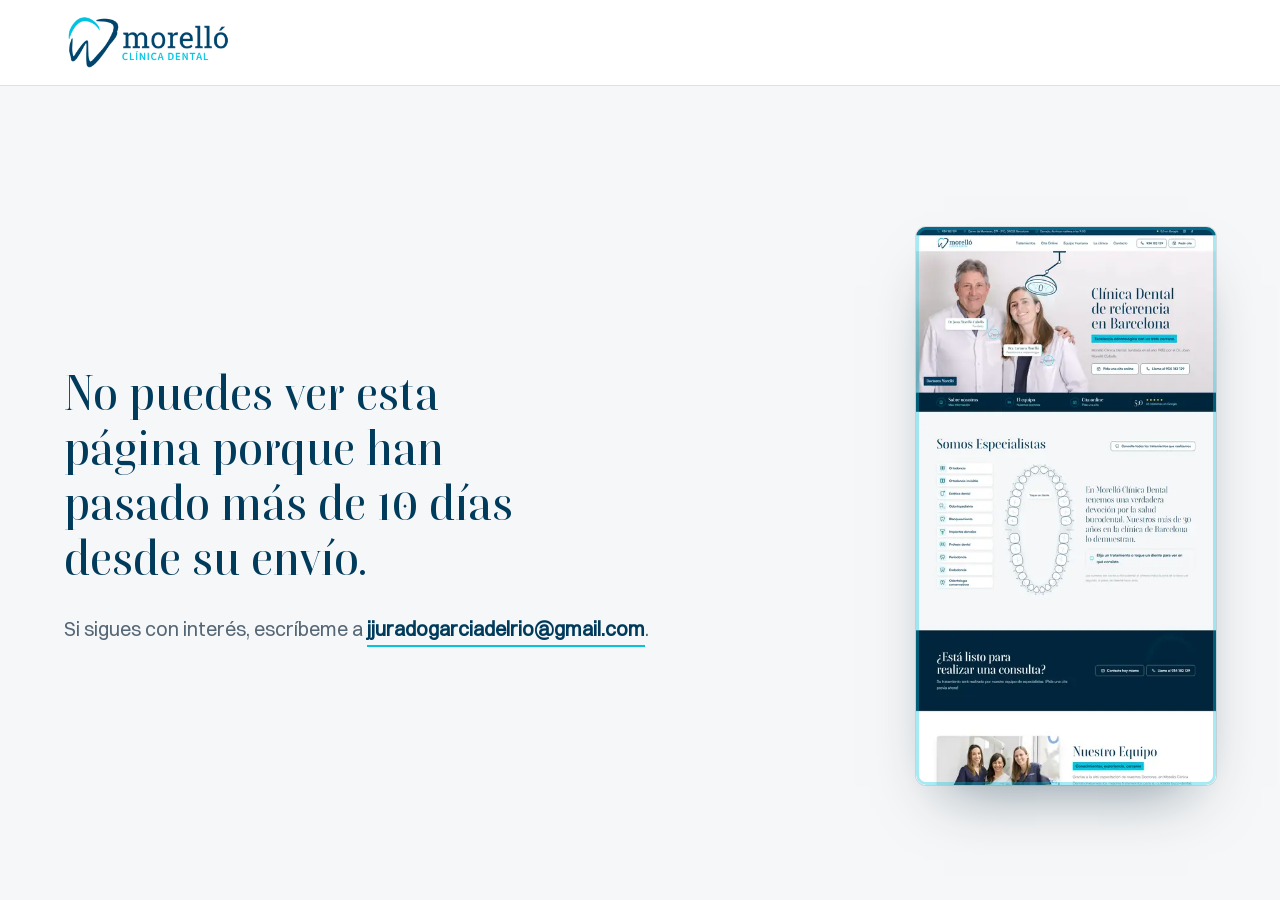
==== commit 0bca2044: "fix: texto en Switzer (Satoshi ya está en otra propuesta del taller) Co-Authored-By: Claude Opus 5.5" ====
--- a/index.html
+++ b/index.html
@@ -48,9 +48,9 @@
   })(document.documentElement);
 </script>
 <link rel="preload" href="assets/fonts/boska-500.woff2" as="font" type="font/woff2" crossorigin>
-<link rel="preload" href="assets/fonts/satoshi-400.woff2" as="font" type="font/woff2" crossorigin>
+<link rel="preload" href="assets/fonts/switzer-400.woff2" as="font" type="font/woff2" crossorigin>
 <link rel="preload" as="image" href="assets/img/doctores-morello-1440.webp" imagesrcset="assets/img/doctores-morello-640.webp 640w, assets/img/doctores-morello-960.webp 960w, assets/img/doctores-morello-1440.webp 1440w, assets/img/doctores-morello-1919.webp 1919w" imagesizes="(min-width: 900px) 92vw, 100vw" fetchpriority="high">
-<link rel="stylesheet" href="assets/css/estilos.css?v=4">
+<link rel="stylesheet" href="assets/css/estilos.css?v=5">
 <script type="application/ld+json">
 {
   "@context": "https://schema.org",
@@ -787,6 +787,6 @@
   <button class="visor__btn visor__btn--cerrar" type="button" aria-label="Cerrar"><svg class="ico"><use href="#i-cerrar"/></svg></button>
 </dialog>
 
-<script src="assets/js/main.js?v=4" defer></script>
+<script src="assets/js/main.js?v=5" defer></script>
 </body>
 </html>
--- a/assets/css/estilos.css
+++ b/assets/css/estilos.css
@@ -1,14 +1,14 @@
 /* =====================================================================
    Morelló Clínica Dental · propuesta de home, ronda 2
-   Colores de su logo y su web. Boska + Satoshi.
+   Colores de su logo y su web. Boska + Switzer.
    Solo se animan transform y opacity.
    ===================================================================== */
 
 @font-face { font-family: 'Boska'; src: url('../fonts/boska-400.woff2') format('woff2'); font-weight: 400; font-display: swap; }
 @font-face { font-family: 'Boska'; src: url('../fonts/boska-500.woff2') format('woff2'); font-weight: 500; font-display: swap; }
-@font-face { font-family: 'Satoshi'; src: url('../fonts/satoshi-400.woff2') format('woff2'); font-weight: 400; font-display: swap; }
-@font-face { font-family: 'Satoshi'; src: url('../fonts/satoshi-500.woff2') format('woff2'); font-weight: 500; font-display: swap; }
-@font-face { font-family: 'Satoshi'; src: url('../fonts/satoshi-700.woff2') format('woff2'); font-weight: 700; font-display: swap; }
+@font-face { font-family: 'Switzer'; src: url('../fonts/switzer-400.woff2') format('woff2'); font-weight: 400; font-display: swap; }
+@font-face { font-family: 'Switzer'; src: url('../fonts/switzer-500.woff2') format('woff2'); font-weight: 500; font-display: swap; }
+@font-face { font-family: 'Switzer'; src: url('../fonts/switzer-700.woff2') format('woff2'); font-weight: 700; font-display: swap; }
 
 :root {
   /* marca */
@@ -32,7 +32,7 @@
   --gris-claro: #8A9BA8;
   /* tipografía */
   --f-titular: 'Boska', 'Didot', Georgia, serif;
-  --f-texto: 'Satoshi', 'Segoe UI', system-ui, sans-serif;
+  --f-texto: 'Switzer', 'Segoe UI', system-ui, sans-serif;
   /* espaciado */
   --e1: 4px; --e2: 8px; --e3: 12px; --e4: 16px; --e5: 24px; --e6: 32px; --e7: 48px; --e8: 64px; --e9: 96px;
   --canal: clamp(16px, 4.2vw, 64px);
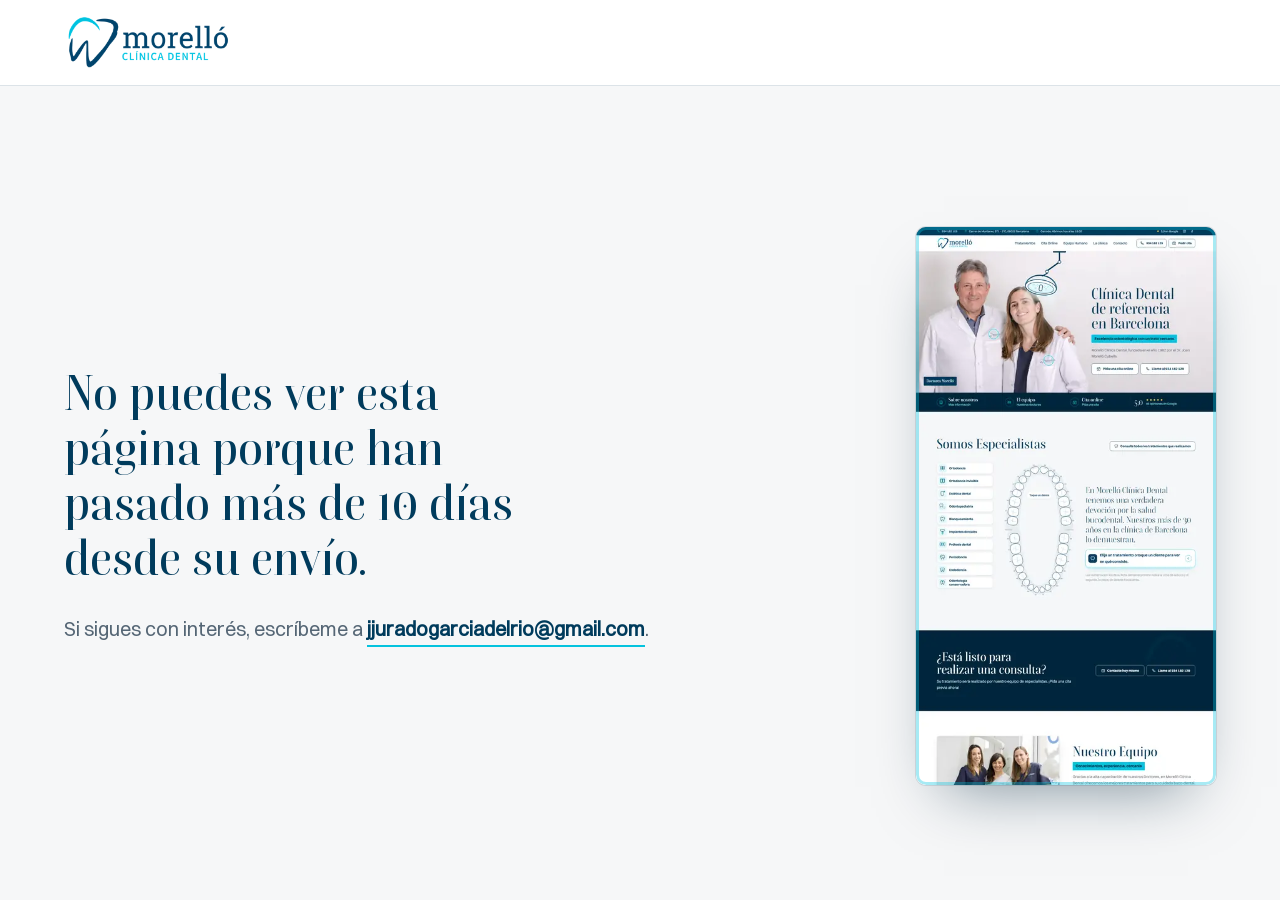
==== commit 54094d2f: "feat: ronda 3 — nombres solo al pasar o tocar el circulito, sin rastro de luz, la lámpara escribe el" ====
--- a/index.html
+++ b/index.html
@@ -50,7 +50,7 @@
 <link rel="preload" href="assets/fonts/boska-500.woff2" as="font" type="font/woff2" crossorigin>
 <link rel="preload" href="assets/fonts/switzer-400.woff2" as="font" type="font/woff2" crossorigin>
 <link rel="preload" as="image" href="assets/img/doctores-morello-1440.webp" imagesrcset="assets/img/doctores-morello-640.webp 640w, assets/img/doctores-morello-960.webp 960w, assets/img/doctores-morello-1440.webp 1440w, assets/img/doctores-morello-1919.webp 1919w" imagesizes="(min-width: 900px) 92vw, 100vw" fetchpriority="high">
-<link rel="stylesheet" href="assets/css/estilos.css?v=5">
+<link rel="stylesheet" href="assets/css/estilos.css?v=6">
 <script type="application/ld+json">
 {
   "@context": "https://schema.org",
@@ -166,7 +166,6 @@
     <div class="hero__escena">
       <figure class="hero__foto" data-gabinete>
         <img data-foto src="assets/img/doctores-morello-1440.webp" srcset="assets/img/doctores-morello-640.webp 640w, assets/img/doctores-morello-960.webp 960w, assets/img/doctores-morello-1440.webp 1440w, assets/img/doctores-morello-1919.webp 1919w" sizes="(min-width: 900px) 92vw, 100vw" width="1919" height="905" alt="El Dr. Joan Morelló Cubells y la Dra. Carmen Morelló con la bata de la clínica" fetchpriority="high">
-        <div class="luz" aria-hidden="true"></div>
         <div class="lampara" aria-hidden="true">
           <svg viewBox="0 0 240 220">
             <defs>
@@ -292,7 +291,7 @@
         <div class="odo__lectura">
           <article class="panel panel--inicio is-activo" data-panel="inicio">
             <p class="panel__lema">En Morelló Clínica Dental tenemos una verdadera devoción por la salud bucodental. Nuestros más de 30 años en la clínica de Barcelona lo demuestran.</p>
-            <p class="panel__ayuda"><svg class="ico"><use href="#i-diente"/></svg>Elija un tratamiento o toque un diente para ver en qué consiste.</p>
+            <button class="panel__ayuda" type="button"><span class="panel__ayuda-ico" aria-hidden="true"><svg class="ico"><use href="#i-diente"/></svg></span><span class="panel__ayuda-txt">Elija un tratamiento o toque un diente para ver en qué consiste.</span><span class="panel__ayuda-flecha" aria-hidden="true"><svg class="ico"><use href="#i-flecha"/></svg></span></button>
             <p class="panel__nota">Los números son los de su ficha dental: el primero indica la zona de la boca y el segundo, la pieza, de delante hacia atrás.</p>
           </article>
 
@@ -303,7 +302,7 @@
               <p>En Morelló contamos con los tratamientos de ortodoncia más demandados y con mejores resultados. Ortodoncia lingual, brackets estéticos, cerámicos y ortodoncia invisible Invisalign®.</p>
               <p class="panel__dato"><svg class="ico"><use href="#i-check"/></svg>Realizamos un diagnóstico en la primera visita</p>
               <div class="panel__botones">
-                <a class="boton" href="#cita" data-tratamiento="Ortodoncia"><span class="boton__fondo" aria-hidden="true"></span><span class="boton__arco" aria-hidden="true"></span><span class="boton__ico boton__ico--cal" aria-hidden="true"><svg><use href="#i-cal"/></svg><svg><use href="#i-cal"/></svg></span><span class="boton__txt" data-t="Pedir cita de ortodoncia">Pedir cita de ortodoncia</span></a>
+                <a class="boton boton--llamada" href="#cita" data-tratamiento="Ortodoncia"><span class="boton__fondo" aria-hidden="true"></span><span class="boton__arco" aria-hidden="true"></span><span class="boton__ico boton__ico--cal" aria-hidden="true"><svg><use href="#i-cal"/></svg><svg><use href="#i-cal"/></svg></span><span class="boton__txt" data-t="Pedir cita de ortodoncia">Pedir cita de ortodoncia</span></a>
                 <a class="enlace" href="https://www.morelloclinicadental.com/tratamientos/ortodoncia/">Ver más<span class="sr"> sobre la ortodoncia</span><svg class="ico"><use href="#i-flecha"/></svg></a>
               </div>
             </div>
@@ -317,7 +316,7 @@
               <p>El tratamiento Invisalign® es un sistema innovador de ortodoncia que se caracteriza por ser prácticamente invisible. Se basa en alineadores, férulas transparentes que se fabrican de manera personalizada para que tus dientes se muevan poco a poco.</p>
               <p class="panel__dato"><svg class="ico"><use href="#i-check"/></svg>Cada alineador se lleva aproximadamente 1 semana</p>
               <div class="panel__botones">
-                <a class="boton" href="#cita" data-tratamiento="Ortodoncia invisible"><span class="boton__fondo" aria-hidden="true"></span><span class="boton__arco" aria-hidden="true"></span><span class="boton__ico boton__ico--cal" aria-hidden="true"><svg><use href="#i-cal"/></svg><svg><use href="#i-cal"/></svg></span><span class="boton__txt" data-t="Pedir cita de Invisalign">Pedir cita de Invisalign</span></a>
+                <a class="boton boton--llamada" href="#cita" data-tratamiento="Ortodoncia invisible"><span class="boton__fondo" aria-hidden="true"></span><span class="boton__arco" aria-hidden="true"></span><span class="boton__ico boton__ico--cal" aria-hidden="true"><svg><use href="#i-cal"/></svg><svg><use href="#i-cal"/></svg></span><span class="boton__txt" data-t="Pedir cita de Invisalign">Pedir cita de Invisalign</span></a>
                 <a class="enlace" href="https://www.morelloclinicadental.com/tratamientos/ortodoncia-invisible-invisalign/">Más información<span class="sr"> sobre la ortodoncia invisible</span><svg class="ico"><use href="#i-flecha"/></svg></a>
               </div>
             </div>
@@ -330,7 +329,7 @@
               <p>La solución a problemas relacionados con la salud bucal y la armonía estética de la boca en su totalidad. La importancia de lucir una bonita sonrisa natural.</p>
               <p class="panel__dato"><svg class="ico"><use href="#i-check"/></svg>Carillas de composite, de porcelana y microcarillas sin tallado</p>
               <div class="panel__botones">
-                <a class="boton" href="#cita" data-tratamiento="Estética dental"><span class="boton__fondo" aria-hidden="true"></span><span class="boton__arco" aria-hidden="true"></span><span class="boton__ico boton__ico--cal" aria-hidden="true"><svg><use href="#i-cal"/></svg><svg><use href="#i-cal"/></svg></span><span class="boton__txt" data-t="Pedir cita de estética dental">Pedir cita de estética dental</span></a>
+                <a class="boton boton--llamada" href="#cita" data-tratamiento="Estética dental"><span class="boton__fondo" aria-hidden="true"></span><span class="boton__arco" aria-hidden="true"></span><span class="boton__ico boton__ico--cal" aria-hidden="true"><svg><use href="#i-cal"/></svg><svg><use href="#i-cal"/></svg></span><span class="boton__txt" data-t="Pedir cita de estética dental">Pedir cita de estética dental</span></a>
                 <a class="enlace" href="https://www.morelloclinicadental.com/tratamientos/estetica-dental/">Ver más<span class="sr"> sobre la estética dental</span><svg class="ico"><use href="#i-flecha"/></svg></a>
               </div>
             </div>
@@ -344,7 +343,7 @@
               <p>La odontopediatría, también llamada odontología infantil, es la encargada de tratar los dientes de los niños, desde los primeros dientes temporales hasta que finaliza el periodo de recambio dental.</p>
               <p class="panel__dato"><svg class="ico"><use href="#i-check"/></svg>Primera revisión: entre los 12 y 18 meses de edad</p>
               <div class="panel__botones">
-                <a class="boton" href="#cita" data-tratamiento="Odontopediatría"><span class="boton__fondo" aria-hidden="true"></span><span class="boton__arco" aria-hidden="true"></span><span class="boton__ico boton__ico--cal" aria-hidden="true"><svg><use href="#i-cal"/></svg><svg><use href="#i-cal"/></svg></span><span class="boton__txt" data-t="Pedir cita para mi hijo">Pedir cita para mi hijo</span></a>
+                <a class="boton boton--llamada" href="#cita" data-tratamiento="Odontopediatría"><span class="boton__fondo" aria-hidden="true"></span><span class="boton__arco" aria-hidden="true"></span><span class="boton__ico boton__ico--cal" aria-hidden="true"><svg><use href="#i-cal"/></svg><svg><use href="#i-cal"/></svg></span><span class="boton__txt" data-t="Pedir cita para mi hijo">Pedir cita para mi hijo</span></a>
                 <a class="enlace" href="https://www.morelloclinicadental.com/tratamientos/odontopediatria/">Más información<span class="sr"> sobre la odontopediatría</span><svg class="ico"><use href="#i-flecha"/></svg></a>
               </div>
             </div>
@@ -357,7 +356,7 @@
               <p>El blanqueamiento dental es la técnica que se utiliza para conseguir blanquear entre uno y dos tonos los dientes. El que utilizamos en Morelló Clínica Dental es ambulatorio, es decir, que se realiza en casa.</p>
               <p class="panel__dato"><svg class="ico"><use href="#i-check"/></svg>Unos 10 días de tratamiento en casa</p>
               <div class="panel__botones">
-                <a class="boton" href="#cita" data-tratamiento="Blanqueamiento dental"><span class="boton__fondo" aria-hidden="true"></span><span class="boton__arco" aria-hidden="true"></span><span class="boton__ico boton__ico--cal" aria-hidden="true"><svg><use href="#i-cal"/></svg><svg><use href="#i-cal"/></svg></span><span class="boton__txt" data-t="Pedir cita de blanqueamiento">Pedir cita de blanqueamiento</span></a>
+                <a class="boton boton--llamada" href="#cita" data-tratamiento="Blanqueamiento dental"><span class="boton__fondo" aria-hidden="true"></span><span class="boton__arco" aria-hidden="true"></span><span class="boton__ico boton__ico--cal" aria-hidden="true"><svg><use href="#i-cal"/></svg><svg><use href="#i-cal"/></svg></span><span class="boton__txt" data-t="Pedir cita de blanqueamiento">Pedir cita de blanqueamiento</span></a>
                 <a class="enlace" href="https://www.morelloclinicadental.com/tratamientos/blanqueamiento-dental-barcelona/">Ver más<span class="sr"> sobre el blanqueamiento dental</span><svg class="ico"><use href="#i-flecha"/></svg></a>
               </div>
             </div>
@@ -370,7 +369,7 @@
               <p>Contamos con más de 20 años de experiencia en la colocación de implantes dentales con resultados muy satisfactorios. El implante dental es un tornillo de titanio (material biocompatible) que se osteointegra en nuestro hueso.</p>
               <p class="panel__dato"><svg class="ico"><use href="#i-check"/></svg>Podemos sustituir un solo diente, algunos de ellos o todos</p>
               <div class="panel__botones">
-                <a class="boton" href="#cita" data-tratamiento="Implantes dentales"><span class="boton__fondo" aria-hidden="true"></span><span class="boton__arco" aria-hidden="true"></span><span class="boton__ico boton__ico--cal" aria-hidden="true"><svg><use href="#i-cal"/></svg><svg><use href="#i-cal"/></svg></span><span class="boton__txt" data-t="Pedir cita de implantes">Pedir cita de implantes</span></a>
+                <a class="boton boton--llamada" href="#cita" data-tratamiento="Implantes dentales"><span class="boton__fondo" aria-hidden="true"></span><span class="boton__arco" aria-hidden="true"></span><span class="boton__ico boton__ico--cal" aria-hidden="true"><svg><use href="#i-cal"/></svg><svg><use href="#i-cal"/></svg></span><span class="boton__txt" data-t="Pedir cita de implantes">Pedir cita de implantes</span></a>
                 <a class="enlace" href="https://www.morelloclinicadental.com/tratamientos/implantes-dentales/">Ver más<span class="sr"> sobre los implantes dentales</span><svg class="ico"><use href="#i-flecha"/></svg></a>
               </div>
             </div>
@@ -383,7 +382,7 @@
               <p>La prótesis dental sustituye las estructuras dentales perdidas o deterioradas, devolviendo al aparato masticatorio su funcionalidad y estética. Cada prótesis es única y personalizada para cada caso y paciente.</p>
               <p class="panel__dato"><svg class="ico"><use href="#i-check"/></svg>Fija, removible, sobre implantes y estética</p>
               <div class="panel__botones">
-                <a class="boton" href="#cita" data-tratamiento="Prótesis dental"><span class="boton__fondo" aria-hidden="true"></span><span class="boton__arco" aria-hidden="true"></span><span class="boton__ico boton__ico--cal" aria-hidden="true"><svg><use href="#i-cal"/></svg><svg><use href="#i-cal"/></svg></span><span class="boton__txt" data-t="Pedir cita de prótesis">Pedir cita de prótesis</span></a>
+                <a class="boton boton--llamada" href="#cita" data-tratamiento="Prótesis dental"><span class="boton__fondo" aria-hidden="true"></span><span class="boton__arco" aria-hidden="true"></span><span class="boton__ico boton__ico--cal" aria-hidden="true"><svg><use href="#i-cal"/></svg><svg><use href="#i-cal"/></svg></span><span class="boton__txt" data-t="Pedir cita de prótesis">Pedir cita de prótesis</span></a>
                 <a class="enlace" href="https://www.morelloclinicadental.com/tratamientos/protesis-dental/">Ver más<span class="sr"> sobre la prótesis dental</span><svg class="ico"><use href="#i-flecha"/></svg></a>
               </div>
             </div>
@@ -396,7 +395,7 @@
               <p>La Periodoncia es la especialidad que estudia la prevención y el tratamiento de las encías y sus tejidos. El objetivo del tratamiento es eliminar la infección que origina la enfermedad mediante la eliminación de la placa bacteriana y del sarro.</p>
               <p class="panel__dato"><svg class="ico"><use href="#i-check"/></svg>El mejor tratamiento es la prevención</p>
               <div class="panel__botones">
-                <a class="boton" href="#cita" data-tratamiento="Periodoncia"><span class="boton__fondo" aria-hidden="true"></span><span class="boton__arco" aria-hidden="true"></span><span class="boton__ico boton__ico--cal" aria-hidden="true"><svg><use href="#i-cal"/></svg><svg><use href="#i-cal"/></svg></span><span class="boton__txt" data-t="Pedir cita de periodoncia">Pedir cita de periodoncia</span></a>
+                <a class="boton boton--llamada" href="#cita" data-tratamiento="Periodoncia"><span class="boton__fondo" aria-hidden="true"></span><span class="boton__arco" aria-hidden="true"></span><span class="boton__ico boton__ico--cal" aria-hidden="true"><svg><use href="#i-cal"/></svg><svg><use href="#i-cal"/></svg></span><span class="boton__txt" data-t="Pedir cita de periodoncia">Pedir cita de periodoncia</span></a>
                 <a class="enlace" href="https://www.morelloclinicadental.com/tratamientos/periodoncia/">Ver más<span class="sr"> sobre la periodoncia</span><svg class="ico"><use href="#i-flecha"/></svg></a>
               </div>
             </div>
@@ -409,7 +408,7 @@
               <p>La endodoncia estudia la técnica y tratamiento de los conductos radiculares por donde pasan los nervios dentarios. Con la endodoncia podemos recuperar dientes dañados y devolverles su función y, de este modo, evitar la extracción.</p>
               <p class="panel__dato"><svg class="ico"><use href="#i-check"/></svg>Trabajamos con el sistema RECIPROC® GOLD</p>
               <div class="panel__botones">
-                <a class="boton" href="#cita" data-tratamiento="Endodoncia"><span class="boton__fondo" aria-hidden="true"></span><span class="boton__arco" aria-hidden="true"></span><span class="boton__ico boton__ico--cal" aria-hidden="true"><svg><use href="#i-cal"/></svg><svg><use href="#i-cal"/></svg></span><span class="boton__txt" data-t="Pedir cita de endodoncia">Pedir cita de endodoncia</span></a>
+                <a class="boton boton--llamada" href="#cita" data-tratamiento="Endodoncia"><span class="boton__fondo" aria-hidden="true"></span><span class="boton__arco" aria-hidden="true"></span><span class="boton__ico boton__ico--cal" aria-hidden="true"><svg><use href="#i-cal"/></svg><svg><use href="#i-cal"/></svg></span><span class="boton__txt" data-t="Pedir cita de endodoncia">Pedir cita de endodoncia</span></a>
                 <a class="enlace" href="https://www.morelloclinicadental.com/tratamientos/endodoncia/">Ver más<span class="sr"> sobre la endodoncia</span><svg class="ico"><use href="#i-flecha"/></svg></a>
               </div>
             </div>
@@ -422,7 +421,7 @@
               <p>La odontología conservadora, como su nombre indica, es la técnica que se implementa para conservar una pieza dental. Los tratamientos que se aplican intentan ser lo menos invasivos posible para lograr mantener la mayor parte de la estructura del diente.</p>
               <p class="panel__dato"><svg class="ico"><use href="#i-check"/></svg>Obturaciones con resinas compuestas, altamente biocompatibles</p>
               <div class="panel__botones">
-                <a class="boton" href="#cita" data-tratamiento="Odontología conservadora"><span class="boton__fondo" aria-hidden="true"></span><span class="boton__arco" aria-hidden="true"></span><span class="boton__ico boton__ico--cal" aria-hidden="true"><svg><use href="#i-cal"/></svg><svg><use href="#i-cal"/></svg></span><span class="boton__txt" data-t="Pedir cita">Pedir cita</span></a>
+                <a class="boton boton--llamada" href="#cita" data-tratamiento="Odontología conservadora"><span class="boton__fondo" aria-hidden="true"></span><span class="boton__arco" aria-hidden="true"></span><span class="boton__ico boton__ico--cal" aria-hidden="true"><svg><use href="#i-cal"/></svg><svg><use href="#i-cal"/></svg></span><span class="boton__txt" data-t="Pedir cita">Pedir cita</span></a>
                 <a class="enlace" href="https://www.morelloclinicadental.com/tratamientos/odontologia-conservadora/">Ver más<span class="sr"> sobre la odontología conservadora</span><svg class="ico"><use href="#i-flecha"/></svg></a>
               </div>
             </div>
@@ -441,7 +440,7 @@
         <p>Su tratamiento será realizado por nuestro equipo de especialistas. ¡Pida una cita previa ahora!</p>
       </div>
       <div class="consulta__botones">
-        <a class="boton boton--claro boton--grande" href="#cita" data-tratamiento=""><span class="boton__fondo" aria-hidden="true"></span><span class="boton__arco" aria-hidden="true"></span><span class="boton__ico boton__ico--cal" aria-hidden="true"><svg><use href="#i-cal"/></svg><svg><use href="#i-cal"/></svg></span><span class="boton__txt" data-t="Contacte hoy mismo">Contacte hoy mismo</span></a>
+        <a class="boton boton--claro boton--grande boton--llamada" href="#cita" data-tratamiento=""><span class="boton__fondo" aria-hidden="true"></span><span class="boton__arco" aria-hidden="true"></span><span class="boton__ico boton__ico--cal" aria-hidden="true"><svg><use href="#i-cal"/></svg><svg><use href="#i-cal"/></svg></span><span class="boton__txt" data-t="Contacte hoy mismo">Contacte hoy mismo</span></a>
         <a class="boton boton--claro boton--grande" href="tel:+34934182129"><span class="boton__fondo" aria-hidden="true"></span><span class="boton__arco" aria-hidden="true"></span><span class="boton__ico boton__ico--tel" aria-hidden="true"><svg><use href="#i-tel"/></svg><svg><use href="#i-tel"/></svg></span><span class="boton__txt" data-t="Llame al 934 182 129">Llame al 934 182 129</span></a>
       </div>
     </div>
@@ -699,7 +698,7 @@
         </div>
         <div class="tarjeta__pie">
           <label class="privacidad"><input type="checkbox" name="privacidad" required><span>He leído y acepto las <a href="https://www.morelloclinicadental.com/politica-de-privacidad/">políticas de privacidad</a>.</span></label>
-          <button class="boton boton--grande boton--enviar" type="submit"><span class="boton__fondo" aria-hidden="true"></span><span class="boton__arco" aria-hidden="true"></span><span class="boton__ico boton__ico--mail" aria-hidden="true"><svg><use href="#i-mail"/></svg><svg><use href="#i-mail"/></svg></span><span class="boton__txt" data-t="Solicitar cita">Solicitar cita</span></button>
+          <button class="boton boton--grande boton--enviar boton--llamada" type="submit"><span class="boton__fondo" aria-hidden="true"></span><span class="boton__arco" aria-hidden="true"></span><span class="boton__ico boton__ico--mail" aria-hidden="true"><svg><use href="#i-mail"/></svg><svg><use href="#i-mail"/></svg></span><span class="boton__txt" data-t="Solicitar cita">Solicitar cita</span></button>
           <p class="formulario__nota" data-form-nota aria-live="polite">Se abrirá su correo con la solicitud ya escrita para info@morelloclinicadental.com.</p>
         </div>
         <div class="tarjeta__talon" aria-hidden="true"><span>Carrer de Muntaner, 571 - 2ºC · 08022 Barcelona · 934 182 129</span></div>
@@ -787,6 +786,6 @@
   <button class="visor__btn visor__btn--cerrar" type="button" aria-label="Cerrar"><svg class="ico"><use href="#i-cerrar"/></svg></button>
 </dialog>
 
-<script src="assets/js/main.js?v=5" defer></script>
+<script src="assets/js/main.js?v=6" defer></script>
 </body>
 </html>
--- a/assets/css/estilos.css
+++ b/assets/css/estilos.css
@@ -75,6 +75,18 @@
 .saltar { position: absolute; left: 12px; top: -100px; z-index: 100; background: var(--azul); color: #fff; padding: 10px 16px; border-radius: 6px; text-decoration: none; }
 .saltar:focus { top: 12px; }
 
+/* titulares de sección: las letras llegan torcidas, como dientes, y se alinean mientras el alambre se tensa */
+.alinea__texto { position: relative; display: inline; }
+.alinea__palabra { display: inline-block; white-space: nowrap; }
+.alinea__letra { display: inline-block; }
+.alinea__alambre { position: absolute; left: 0; right: 0; bottom: -.12em; height: 3px; border-radius: 3px; background: linear-gradient(90deg, var(--cian), rgba(5, 195, 222, .2)); transform-origin: left center; transform: scaleX(0); opacity: 0; pointer-events: none; }
+.anima [data-alinea] .alinea__letra { transition: opacity .35s var(--suave), transform .95s var(--muelle); transition-delay: var(--ld, 0s); }
+.anima [data-alinea]:not(.visto) .alinea__letra { opacity: 0; transform: translate(var(--lx, 0), var(--ly, 0)) rotate(var(--lg, 0deg)); transition: none; }
+.anima [data-alinea].visto .alinea__alambre { animation: alambre 1.6s var(--sale) .1s both; }
+@keyframes alambre { 0% { transform: scaleX(0); opacity: 1; } 45% { transform: scaleX(1); opacity: 1; } 100% { transform: scaleX(1); opacity: 0; } }
+/* al pasar por un titular, sus letras hacen una ola */
+.anima [data-alinea].visto:hover .alinea__letra { animation: ola-letra .7s var(--muelle); animation-delay: calc(var(--li, 0) * 22ms); }
+@keyframes ola-letra { 0%, 100% { transform: none; } 40% { transform: translateY(-.08em) rotate(-2deg); } }
 /* titulares que suben palabra a palabra (una vez, al entrar) */
 .pal { display: inline-block; }
 .anima [data-palabras]:not(.visto) .pal { opacity: 0; transform: translateY(.45em); }
@@ -114,7 +126,10 @@
 .anima .boton:hover .boton__ico--diente, .anima .boton:focus-visible .boton__ico--diente,
 .anima .boton:hover .boton__ico--equipo, .anima .boton:focus-visible .boton__ico--equipo,
 .anima .boton:hover .boton__ico--edificio, .anima .boton:focus-visible .boton__ico--edificio { animation: brinca .6s var(--muelle); }
-/* llamadas a la acción que se dejan ver de vez en cuando */
+/* llamadas a la acción que se dejan ver de vez en cuando: el arco del logo hace un guiño */
+.anima .boton--llamada .boton__arco { animation: guino 7s var(--suave) 2.5s infinite; }
+.anima .boton--llamada:hover .boton__arco, .anima .boton--llamada:focus-visible .boton__arco { animation: none; }
+@keyframes guino { 0%, 8%, 100% { opacity: 0; transform: rotate(-75deg) scale(.55); } 12%, 20% { opacity: 1; transform: rotate(-12deg) scale(1); } 26% { opacity: 0; transform: rotate(40deg) scale(.8); } }
 .anima .hero__botones .boton__ico--tel { animation: suena-a-ratos 9s var(--suave) 5s infinite; }
 .anima .boton--llamada .boton__ico--cal { animation: salta-a-ratos 8s var(--suave) 3s infinite; }
 @keyframes suena { 0%, 100% { transform: none; } 15% { transform: rotate(-16deg); } 30% { transform: rotate(13deg); } 45% { transform: rotate(-10deg); } 60% { transform: rotate(7deg); } 75% { transform: rotate(-3deg); } }
@@ -133,8 +148,17 @@
 .enlace:active { opacity: .75; }
 
 /* banda cian: el subtítulo de sus diapositivas */
-.banda { display: inline-block; align-self: flex-start; background: var(--cian); color: var(--azul-noche); font-weight: 700; font-size: clamp(.95rem, .9rem + .3vw, 1.12rem); line-height: 1.35; padding: 7px 14px 8px; border-radius: 3px; box-decoration-break: clone; -webkit-box-decoration-break: clone; }
+.banda { position: relative; isolation: isolate; display: inline-block; align-self: flex-start; background: transparent; color: var(--azul-noche); font-weight: 700; font-size: clamp(.95rem, .9rem + .3vw, 1.12rem); line-height: 1.35; padding: 7px 14px 8px; border-radius: 3px; box-decoration-break: clone; -webkit-box-decoration-break: clone; }
 .banda--peq { font-size: .9rem; padding: 4px 11px 5px; }
+.banda::before { content: ''; position: absolute; inset: 0; z-index: -1; border-radius: inherit; background: var(--cian); transform-origin: left center; }
+.banda__txt { display: inline-block; }
+.anima .banda[data-subraya]:not(.visto)::before { transform: scaleX(0); }
+.anima .banda[data-subraya]:not(.visto) .banda__txt { opacity: 0; transform: translateX(-10px); }
+.anima .banda[data-subraya]::before { transition: transform .9s var(--sale) .1s; }
+.anima .banda[data-subraya] .banda__txt { transition: opacity .6s var(--suave) .55s, transform .8s var(--sale) .55s; }
+.anima .panel.is-activo .banda::before { animation: subraya .9s var(--sale) .35s both; }
+.anima .panel.is-activo .banda .banda__txt { animation: entra-banda .7s var(--sale) .75s both; }
+@keyframes subraya { from { transform: scaleX(0); } }
 
 /* ---------- barra superior ---------- */
 .barra-sup { background: var(--azul); color: #DCEBF3; font-size: .84rem; }
@@ -212,10 +236,11 @@
 .hero__titulo { font-size: clamp(2.3rem, 1.6rem + 3.4vw, 3.9rem); line-height: 1; font-weight: 500; text-wrap: balance; }
 .hero__desc { color: var(--gris); font-size: clamp(.98rem, .92rem + .3vw, 1.15rem); max-width: 36em; }
 .hero__botones { display: flex; flex-wrap: wrap; gap: 10px; }
-.anima .hero__titulo:not(.visto) .pal { opacity: 0; transform: translateY(.5em); }
-.anima .hero__titulo .pal { transition: opacity .8s var(--suave), transform 1s var(--sale); transition-delay: calc(.55s + var(--i, 0) * 80ms); }
-.anima .hero:not(.encendida) .hero__texto > :not(h1) { opacity: 0; transform: translateY(14px); }
-.anima .hero__texto > :not(h1) { transition: opacity .8s var(--suave) .9s, transform 1s var(--sale) .9s; }
+.anima .hero__titulo .pal { opacity: .1; transform: translateY(.14em); transition: opacity .55s var(--suave), transform .9s var(--sale); }
+.anima .hero__titulo .pal.encendida { opacity: 1; transform: none; }
+.anima .hero:not(.titulado) .hero__texto > :not(h1):not(.banda) { opacity: 0; transform: translateY(14px); }
+.anima .hero__texto > :not(h1):not(.banda) { transition: opacity .8s var(--suave) .45s, transform 1s var(--sale) .45s; }
+.anima .hero__texto > .hero__botones { transition-delay: .7s; }
 
 /* la lámpara de gabinete: cabezal ovalado con leds, asa central y horquilla */
 .lampara { position: absolute; z-index: 3; left: 33%; top: -1px; width: 20%; pointer-events: none; }
@@ -237,21 +262,25 @@
 .hero.encendida .lampara__punto { fill: #FFFFFF; stroke: var(--cian); }
 .anima .hero.encendiendo .lampara__halo, .anima .hero.encendiendo .lampara__haz { animation: parpadeo .8s steps(1) both; }
 @keyframes parpadeo { 0% { opacity: 0; } 20% { opacity: .8; } 32% { opacity: .1; } 48% { opacity: 1; } 100% { opacity: 1; } }
-.luz { position: absolute; z-index: 2; left: 0; top: 0; width: 26%; aspect-ratio: 1; margin: -13% 0 0 -13%; border-radius: 50%; pointer-events: none;
-  background: radial-gradient(circle, rgba(255, 255, 255, .55) 0%, rgba(255, 255, 255, .25) 30%, rgba(214, 246, 251, .1) 52%, rgba(255, 255, 255, 0) 70%);
-  opacity: 0; transition: opacity .9s var(--suave); }
-.hero.encendida .luz { opacity: 1; }
+
 
 /* aros sobre los logos bordados y fichas con su nombre */
 .punto { position: absolute; left: var(--x); top: var(--y); z-index: 5; }
 .punto__boton { position: absolute; left: -28px; top: -28px; width: 56px; height: 56px; border-radius: 50%; display: grid; place-items: center; cursor: pointer; }
 .punto__boton::before { content: ''; width: clamp(26px, 3.4cqw, 54px); height: clamp(26px, 3.4cqw, 54px); border-radius: 50%; border: 2.5px solid var(--cian); box-shadow: 0 0 0 1.5px rgba(255, 255, 255, .85), inset 0 0 0 1.5px rgba(255, 255, 255, .85); transition: transform .4s var(--muelle); }
 .punto__anillo { position: absolute; left: 50%; top: 50%; width: clamp(26px, 3.4cqw, 54px); height: clamp(26px, 3.4cqw, 54px); margin: calc(clamp(26px, 3.4cqw, 54px) / -2) 0 0 calc(clamp(26px, 3.4cqw, 54px) / -2); border-radius: 50%; border: 2px solid var(--cian); opacity: 0; }
-.anima .punto__anillo { animation: late 2.8s var(--suave) infinite; }
+.punto__brillo { position: absolute; left: 50%; top: 50%; width: clamp(26px, 3.4cqw, 54px); height: clamp(26px, 3.4cqw, 54px); margin: calc(clamp(26px, 3.4cqw, 54px) / -2) 0 0 calc(clamp(26px, 3.4cqw, 54px) / -2); border-radius: 50%; border: 2.5px solid transparent; border-top-color: #fff; border-right-color: rgba(255, 255, 255, .45); filter: drop-shadow(0 0 3px rgba(155, 232, 243, .9)); pointer-events: none; }
+.anima .punto__brillo { animation: gira 2.6s linear infinite; }
+.anima .punto:hover .punto__brillo, .anima .punto__boton:focus-visible .punto__brillo { animation-play-state: paused; }
+.punto__boton::after { content: ''; position: absolute; left: 50%; top: 50%; width: clamp(26px, 3.4cqw, 54px); height: clamp(26px, 3.4cqw, 54px); margin: calc(clamp(26px, 3.4cqw, 54px) / -2) 0 0 calc(clamp(26px, 3.4cqw, 54px) / -2); border-radius: 50%; box-shadow: 0 0 0 6px rgba(5, 195, 222, .22), 0 0 22px 6px rgba(5, 195, 222, .45); opacity: 0; transition: opacity .4s var(--suave); pointer-events: none; }
+.anima .punto__boton::after { animation: respira-aro 2.8s var(--suave) infinite; }
+.punto.iluminado .punto__boton::after, .punto__boton:hover::after, .punto__boton:focus-visible::after, .punto__boton[aria-expanded="true"]::after { animation: none; opacity: 1; }
+@keyframes respira-aro { 0%, 100% { opacity: .15; } 50% { opacity: .75; } }
+.anima .punto__anillo { animation: late 2.2s var(--suave) infinite; }
 .anima .punto--dcha .punto__anillo { animation-delay: 1.4s; }
-.hero.fuera .punto__anillo { animation-play-state: paused; }
+.hero.fuera .punto__anillo, .hero.fuera .punto__brillo, .hero.fuera .punto__boton::after { animation-play-state: paused; }
 .anima .punto:hover .punto__anillo, .anima .punto.iluminado .punto__anillo { animation: none; opacity: 0; }
-@keyframes late { 0% { opacity: .9; transform: scale(1); } 70%, 100% { opacity: 0; transform: scale(1.7); } }
+@keyframes late { 0% { opacity: .95; transform: scale(1); } 70%, 100% { opacity: 0; transform: scale(1.9); } }
 .punto__boton:hover::before, .punto__boton:focus-visible::before, .punto.iluminado .punto__boton::before { transform: scale(1.18); }
 .punto__boton:active::before { transform: scale(1.05); }
 .punto__ficha { position: absolute; bottom: 20px; width: max-content; max-width: 250px; display: grid; gap: 0; padding: 9px 14px 10px; background: #fff; border-radius: 10px; box-shadow: var(--sombra-3); font-size: .8rem; line-height: 1.35; color: var(--gris); pointer-events: none;
@@ -259,12 +288,15 @@
 .punto__ficha { left: 30px; transform-origin: left bottom; border-left: 3px solid var(--cian); }
 .punto__ficha strong { font-family: var(--f-titular); font-weight: 500; font-size: 1.12rem; line-height: 1.15; color: var(--azul); }
 .punto__ficha em { font-style: normal; font-weight: 700; color: var(--cian-hondo); max-height: 0; overflow: hidden; opacity: 0; transform: translateY(-4px); transition: opacity .35s, transform .45s var(--sale); }
-.hero.presentados .punto__ficha, .punto:hover .punto__ficha, .punto__boton:focus-visible + .punto__ficha, .punto__boton[aria-expanded="true"] + .punto__ficha { opacity: 1; transform: none; }
-.punto.iluminado .punto__ficha, .punto:hover .punto__ficha, .punto__boton[aria-expanded="true"] + .punto__ficha { transform: scale(1.06); }
-.punto.iluminado .punto__ficha em, .punto:hover .punto__ficha em, .punto__boton[aria-expanded="true"] + .punto__ficha em { max-height: 2em; opacity: 1; transform: none; }
+.punto:hover .punto__ficha, .punto__boton:focus-visible + .punto__ficha, .punto__boton[aria-expanded="true"] + .punto__ficha { opacity: 1; transform: none; }
+.punto:hover .punto__ficha, .punto__boton[aria-expanded="true"] + .punto__ficha { transform: scale(1.04); }
+.punto:hover .punto__ficha em, .punto__boton:focus-visible + .punto__ficha em, .punto__boton[aria-expanded="true"] + .punto__ficha em { max-height: 2em; opacity: 1; transform: none; }
 
 /* franja de accesos */
-.franja { background: var(--azul-noche); color: #fff; position: relative; z-index: 1; }
+.franja { background: var(--azul-noche); color: #fff; position: relative; z-index: 1; overflow: hidden; }
+.franja::after { content: ''; position: absolute; top: 0; bottom: 0; left: 0; width: 22%; pointer-events: none; background: linear-gradient(100deg, transparent, rgba(155, 232, 243, .12), transparent); transform: translateX(-120%); }
+.anima .franja.en-vista::after { animation: recorre-franja 9s var(--suave) 2s infinite; }
+@keyframes recorre-franja { 0% { transform: translateX(-120%); } 30%, 100% { transform: translateX(560%); } }
 .franja__dentro { display: grid; grid-template-columns: repeat(2, minmax(0, 1fr)); }
 .acceso { display: flex; align-items: center; gap: 14px; min-height: 76px; padding: 14px 4px; text-decoration: none; color: inherit; position: relative; }
 .acceso::before { content: ''; position: absolute; left: 0; right: 0; bottom: 0; height: 3px; background: var(--cian); transform: scaleX(0); transform-origin: left; transition: transform .5s var(--sale); }
@@ -313,7 +345,8 @@
 .opcion__ico .pi-puente { stroke-width: 2.4; }
 .opcion__nombre { position: relative; flex: 1; }
 .opcion::after { content: ''; width: 8px; height: 8px; flex: none; border-top: 2px solid currentColor; border-right: 2px solid currentColor; transform: rotate(45deg) translateX(-4px); opacity: 0; transition: opacity .25s, transform .4s var(--muelle); }
-.opcion:hover .opcion__fondo, .opcion:focus-visible .opcion__fondo { opacity: 1; }
+.opcion:hover .opcion__fondo, .opcion:focus-visible .opcion__fondo, .opcion.saluda .opcion__fondo { opacity: 1; }
+.opcion.saluda .opcion__ico { transform: scale(1.08); }
 .opcion:hover::after, .opcion:focus-visible::after { opacity: 1; transform: rotate(45deg); }
 .opcion:hover .opcion__ico, .opcion:focus-visible .opcion__ico { transform: scale(1.06); }
 .opcion:active .opcion__nombre { transform: scale(.98); }
@@ -327,19 +360,19 @@
 .odo__lista:hover .opcion[aria-pressed="true"]:not(:hover) .opcion__ico { background: var(--cian-lavado); }
 .odo__lista:hover .opcion[aria-pressed="true"]:not(:hover) .opcion__ico svg { stroke: var(--azul); }
 /* cada pictograma hace su gesto */
-.anima .opcion:hover .pi-b, .anima .opcion[aria-pressed="true"] .pi-b { animation: pi-pop .6s var(--muelle) both; }
-.anima .opcion:hover .pi-b2, .anima .opcion[aria-pressed="true"] .pi-b2 { animation-delay: .12s; }
-.anima .opcion:hover .pi-alambre, .anima .opcion[aria-pressed="true"] .pi-alambre { animation: pi-tensa .7s var(--sale) both; }
-.anima .opcion:hover .pi-ferula, .anima .opcion[aria-pressed="true"] .pi-ferula { animation: pi-encaja .8s var(--muelle) both; }
-.anima .opcion:hover .pi-chispa, .anima .opcion[aria-pressed="true"] .pi-chispa { animation: pi-chispa .9s var(--muelle) both; }
-.anima .opcion:hover .pi-peque, .anima .opcion[aria-pressed="true"] .pi-peque { animation: pi-bota .9s var(--suave) both; }
-.anima .opcion:hover .pi-brillo, .anima .opcion[aria-pressed="true"] .pi-brillo { animation: pi-brillo .8s var(--suave) both; }
-.anima .opcion:hover .pi-tornillo, .anima .opcion[aria-pressed="true"] .pi-tornillo { animation: pi-atornilla .8s var(--sale) both; }
-.anima .opcion:hover .pi-pontico, .anima .opcion[aria-pressed="true"] .pi-pontico { animation: pi-encaja .7s var(--muelle) both; }
-.anima .opcion:hover .pi-puente, .anima .opcion[aria-pressed="true"] .pi-puente { animation: pi-tensa .6s var(--sale) .2s both; }
-.anima .opcion:hover .pi-encia, .anima .opcion[aria-pressed="true"] .pi-encia { animation: pi-encia 1s var(--suave) both; }
-.anima .opcion:hover .pi-canal, .anima .opcion[aria-pressed="true"] .pi-canal { animation: pi-canal .8s var(--sale) both; }
-.anima .opcion:hover .pi-empaste, .anima .opcion[aria-pressed="true"] .pi-empaste { animation: pi-pop .6s var(--muelle) both; }
+.anima .opcion:hover .pi-b, .anima .opcion[aria-pressed="true"] .pi-b, .anima .opcion.saluda .pi-b { animation: pi-pop .6s var(--muelle) both; }
+.anima .opcion:hover .pi-b2, .anima .opcion[aria-pressed="true"] .pi-b2, .anima .opcion.saluda .pi-b2 { animation-delay: .12s; }
+.anima .opcion:hover .pi-alambre, .anima .opcion[aria-pressed="true"] .pi-alambre, .anima .opcion.saluda .pi-alambre { animation: pi-tensa .7s var(--sale) both; }
+.anima .opcion:hover .pi-ferula, .anima .opcion[aria-pressed="true"] .pi-ferula, .anima .opcion.saluda .pi-ferula { animation: pi-encaja .8s var(--muelle) both; }
+.anima .opcion:hover .pi-chispa, .anima .opcion[aria-pressed="true"] .pi-chispa, .anima .opcion.saluda .pi-chispa { animation: pi-chispa .9s var(--muelle) both; }
+.anima .opcion:hover .pi-peque, .anima .opcion[aria-pressed="true"] .pi-peque, .anima .opcion.saluda .pi-peque { animation: pi-bota .9s var(--suave) both; }
+.anima .opcion:hover .pi-brillo, .anima .opcion[aria-pressed="true"] .pi-brillo, .anima .opcion.saluda .pi-brillo { animation: pi-brillo .8s var(--suave) both; }
+.anima .opcion:hover .pi-tornillo, .anima .opcion[aria-pressed="true"] .pi-tornillo, .anima .opcion.saluda .pi-tornillo { animation: pi-atornilla .8s var(--sale) both; }
+.anima .opcion:hover .pi-pontico, .anima .opcion[aria-pressed="true"] .pi-pontico, .anima .opcion.saluda .pi-pontico { animation: pi-encaja .7s var(--muelle) both; }
+.anima .opcion:hover .pi-puente, .anima .opcion[aria-pressed="true"] .pi-puente, .anima .opcion.saluda .pi-puente { animation: pi-tensa .6s var(--sale) .2s both; }
+.anima .opcion:hover .pi-encia, .anima .opcion[aria-pressed="true"] .pi-encia, .anima .opcion.saluda .pi-encia { animation: pi-encia 1s var(--suave) both; }
+.anima .opcion:hover .pi-canal, .anima .opcion[aria-pressed="true"] .pi-canal, .anima .opcion.saluda .pi-canal { animation: pi-canal .8s var(--sale) both; }
+.anima .opcion:hover .pi-empaste, .anima .opcion[aria-pressed="true"] .pi-empaste, .anima .opcion.saluda .pi-empaste { animation: pi-pop .6s var(--muelle) both; }
 @keyframes pi-pop { 0% { transform: scale(.2); opacity: 0; } 60% { transform: scale(1.3); opacity: 1; } 100% { transform: none; } }
 @keyframes pi-tensa { from { transform: scaleX(.2); opacity: 0; } }
 @keyframes pi-encaja { 0% { transform: translateY(-8px); opacity: 0; } 100% { transform: none; opacity: 1; } }
@@ -353,6 +386,8 @@
 .odo__lienzo { position: relative; justify-self: center; width: 100%; max-width: min(340px, 100%); }
 .odo__svg { width: 100%; height: auto; overflow: visible; user-select: none; -webkit-user-select: none; }
 .odo__pista { position: absolute; left: 50%; top: 22%; transform: translateX(-50%); display: inline-flex; align-items: center; gap: 6px; padding: 5px 12px; border-radius: 99px; background: rgba(255, 255, 255, .92); box-shadow: var(--sombra-1); color: var(--azul-medio); font-size: .8rem; font-weight: 700; pointer-events: none; white-space: nowrap; transition: opacity .3s; }
+.anima .odo.en-vista:not(.tocado) .odo__pista { animation: pista 2.4s var(--suave) infinite; }
+@keyframes pista { 0%, 100% { transform: translateX(-50%); } 50% { transform: translateX(-50%) translateY(-4px) scale(1.04); } }
 .odo.tocado .odo__pista { opacity: 0; }
 .odo__globo { position: absolute; z-index: 5; left: 0; top: 0; width: 240px; padding: 12px 14px 14px; background: #fff; border-radius: 12px; box-shadow: var(--sombra-3); border-top: 3px solid var(--cian); transform-origin: center bottom; animation: globo .35s var(--muelle); }
 .odo__globo[hidden] { display: none; }
@@ -386,14 +421,31 @@
 .panel__botones { display: flex; flex-wrap: wrap; align-items: center; gap: 8px 20px; margin-top: var(--e2); }
 .panel--inicio { align-content: center; gap: var(--e5); padding: var(--e6) 0; }
 .panel__lema { font-family: var(--f-titular); font-size: clamp(1.8rem, 1.4rem + 1.3vw, 2.5rem); line-height: 1.18; color: var(--azul); }
-.panel__ayuda { display: flex; align-items: center; gap: 12px; padding: 14px 16px; border: 1px dashed var(--linea-fuerte); border-radius: 12px; color: var(--azul); font-weight: 700; }
-.panel__ayuda .ico { width: 24px; height: 24px; color: var(--cian); }
+.panel__ayuda { position: relative; isolation: isolate; overflow: hidden; display: flex; align-items: center; gap: 14px; width: 100%; min-height: 64px; padding: 12px 16px 12px 12px; border: 1.5px solid var(--cian); border-radius: 14px; background: #fff; color: var(--azul); font-weight: 700; text-align: left; box-shadow: 0 10px 26px -14px rgba(5, 195, 222, .7); }
+.panel__ayuda::before { content: ''; position: absolute; inset: 0; z-index: -1; background: var(--cian-lavado); opacity: 0; transition: opacity .3s; }
+.panel__ayuda::after { content: ''; position: absolute; top: -20%; bottom: -20%; left: 0; width: 26%; z-index: -1; background: linear-gradient(100deg, transparent, rgba(155, 232, 243, .55), transparent); transform: translateX(-140%) skewX(-18deg); }
+.anima .odo.en-vista .panel__ayuda::after { animation: reluce 4.5s var(--suave) 1s infinite; }
+@keyframes reluce { 0% { transform: translateX(-140%) skewX(-18deg); } 35%, 100% { transform: translateX(520%) skewX(-18deg); } }
+.panel__ayuda-ico { display: grid; place-items: center; width: 42px; height: 42px; flex: none; border-radius: 12px; background: var(--azul); }
+.panel__ayuda-ico .ico { width: 24px; height: 24px; color: #fff; }
+.anima .odo.en-vista .panel__ayuda-ico .ico { animation: bota 2.4s var(--muelle) infinite; }
+@keyframes bota { 0%, 55%, 100% { transform: none; } 65% { transform: translateY(-5px) rotate(-10deg); } 75% { transform: translateY(0) rotate(4deg); } 85% { transform: translateY(-2px); } }
+.panel__ayuda-txt { flex: 1; }
+.panel__ayuda-flecha { display: grid; place-items: center; width: 32px; height: 32px; flex: none; border-radius: 50%; border: 1.5px solid var(--cian); color: var(--cian-hondo); }
+.panel__ayuda-flecha .ico { width: 18px; height: 18px; stroke-width: 2.2; transform: rotate(var(--hacia, -90deg)); }
+.anima .odo.en-vista .panel__ayuda-flecha { animation: senala 1.6s var(--suave) infinite; }
+@keyframes senala { 0%, 100% { transform: none; } 50% { transform: translate(var(--empuje-x, 0), var(--empuje-y, -4px)); } }
+.panel__ayuda:hover::before, .panel__ayuda:focus-visible::before { opacity: 1; }
+.anima .odo.en-vista .panel__ayuda:hover::after, .anima .odo.en-vista .panel__ayuda:hover .panel__ayuda-ico .ico, .anima .odo.en-vista .panel__ayuda:focus-visible .panel__ayuda-ico .ico { animation: none; }
+.anima .odo.en-vista .panel__ayuda:hover .panel__ayuda-flecha, .anima .odo.en-vista .panel__ayuda:focus-visible .panel__ayuda-flecha { animation: none; transform: translate(var(--empuje-x, 0), var(--empuje-y, -4px)); }
+.panel__ayuda:hover .panel__ayuda-ico, .panel__ayuda:focus-visible .panel__ayuda-ico { transform: scale(1.06); }
+.panel__ayuda-ico { transition: transform .5s var(--muelle); }
+.panel__ayuda:active .panel__ayuda-txt { opacity: .8; }
 .panel__nota { color: var(--gris-claro); font-size: .88rem; }
 /* al elegir: la foto gira como una ficha, el arco del logo la corona y el texto entra por partes */
 .anima .panel.is-activo .panel__foto { animation: voltea .9s var(--sale) both; }
 .anima .panel.is-activo .panel__arco { animation: corona 1s var(--muelle) .35s both; }
 .anima .panel.is-activo .panel__titulo .pal { animation: sube .75s var(--sale) both; animation-delay: calc(.18s + var(--i, 0) * 70ms); }
-.anima .panel.is-activo .panel__texto > .banda { animation: entra-banda .7s var(--sale) .38s both; }
 .anima .panel.is-activo .panel__texto > p:not(.banda) { animation: sube .8s var(--sale) .45s both; }
 .anima .panel.is-activo .panel__dato .ico { animation: pi-pop .6s var(--muelle) .75s both; }
 .anima .panel.is-activo .panel__botones { animation: sube .7s var(--sale) .6s both; }
@@ -854,7 +906,6 @@
   .hero__pie { display: none; }
   .punto__ficha { max-width: 170px; padding: 7px 10px 8px; }
   .punto__ficha strong { font-size: .98rem; }
-  .hero.presentados .punto:not(.iluminado):not(:hover) .punto__ficha { opacity: 0; }
   .movil { padding: 8px; border-radius: 40px; }
   .movil__pantalla { border-radius: 32px; height: min(600px, 78svh); }
 }
@@ -971,8 +1022,17 @@
    QUIETO: ?ss o «reducir movimiento». Nada se mueve y todo se ve.
    ===================================================================== */
 .quieto *, .quieto *::before, .quieto *::after { animation: none !important; transition-duration: 0s !important; transition-delay: 0s !important; }
-.quieto .luz { display: none; }
 .quieto .punto__anillo { opacity: 0; }
 @media (prefers-reduced-motion: reduce) {
   html { scroll-behavior: auto; }
 }
+
+/* entradas por partes (una vez, al entrar) */
+.anima [data-entra]:not(.visto) > * { opacity: 0; transform: translateY(16px); }
+.anima [data-entra] > * { transition: opacity .7s var(--suave), transform .9s var(--sale); }
+.anima [data-entra] > :nth-child(2) { transition-delay: .1s; } .anima [data-entra] > :nth-child(3) { transition-delay: .2s; }
+.anima [data-entra] > :nth-child(4) { transition-delay: .3s; } .anima [data-entra] > :nth-child(5) { transition-delay: .4s; }
+.anima [data-entra] > :nth-child(6) { transition-delay: .5s; } .anima [data-entra] > :nth-child(n + 7) { transition-delay: .6s; }
+.anima .panel__lema .pal { opacity: .12; transition: opacity .6s var(--suave); transition-delay: calc(var(--i, 0) * 45ms); }
+.anima .odo.visto .panel__lema .pal { opacity: 1; }
+.quieto [data-alinea] .alinea__alambre { display: none; }
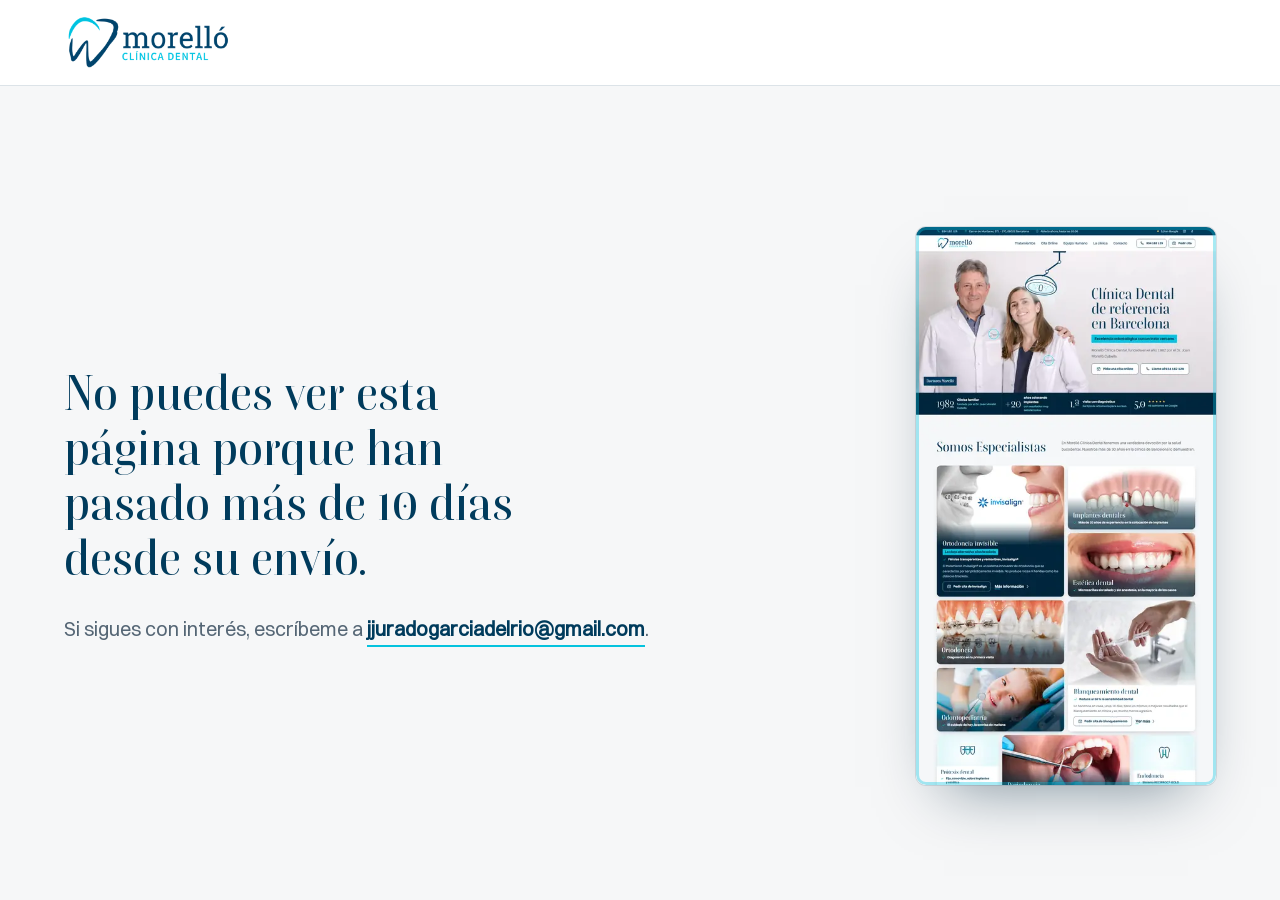
==== commit 51b0e3fe: "feat: ronda 4 — la home vende servicios y valores añadidos Valores bajo el hero; los 10 servicios en" ====
--- a/index.html
+++ b/index.html
@@ -50,7 +50,7 @@
 <link rel="preload" href="assets/fonts/boska-500.woff2" as="font" type="font/woff2" crossorigin>
 <link rel="preload" href="assets/fonts/switzer-400.woff2" as="font" type="font/woff2" crossorigin>
 <link rel="preload" as="image" href="assets/img/doctores-morello-1440.webp" imagesrcset="assets/img/doctores-morello-640.webp 640w, assets/img/doctores-morello-960.webp 960w, assets/img/doctores-morello-1440.webp 1440w, assets/img/doctores-morello-1919.webp 1919w" imagesizes="(min-width: 900px) 92vw, 100vw" fetchpriority="high">
-<link rel="stylesheet" href="assets/css/estilos.css?v=6">
+<link rel="stylesheet" href="assets/css/estilos.css?v=7">
 <script type="application/ld+json">
 {
   "@context": "https://schema.org",
@@ -215,364 +215,183 @@
     </div>
   </section>
 
-  <nav class="franja" aria-label="Accesos">
-    <div class="envoltura franja__dentro">
-      <a class="acceso" href="https://www.morelloclinicadental.com/la-clinica/">
-        <span class="acceso__ico" aria-hidden="true"><svg><use href="#i-edificio"/></svg></span>
-        <div class="acceso__txt"><h3>Sobre nosotros</h3><span class="acceso__enlace">Más información</span></div>
-      </a>
-      <a class="acceso" href="https://www.morelloclinicadental.com/equipo/">
-        <span class="acceso__ico" aria-hidden="true"><svg><use href="#i-equipo"/></svg></span>
-        <div class="acceso__txt"><h3>El equipo</h3><span class="acceso__enlace">Nuestros doctores</span></div>
-      </a>
-      <a class="acceso" href="#cita" data-tratamiento="">
-        <span class="acceso__ico" aria-hidden="true"><svg><use href="#i-cal"/></svg></span>
-        <div class="acceso__txt"><h3>Cita online</h3><span class="acceso__enlace">Pida una cita</span></div>
-      </a>
-      <a class="acceso acceso--google" href="https://maps.google.com/?cid=186776409220179351" target="_blank" rel="noopener">
-        <span class="acceso__nota" aria-hidden="true">5,0</span>
-        <span class="acceso__txt"><span class="estrellas" role="img" aria-label="5 de 5 estrellas"><svg><use href="#i-estrella"/></svg><svg><use href="#i-estrella"/></svg><svg><use href="#i-estrella"/></svg><svg><use href="#i-estrella"/></svg><svg><use href="#i-estrella"/></svg></span><span class="acceso__enlace">46 opiniones en Google</span></span>
-      </a>
-    </div>
-  </nav>
-
-  <!-- ============ SOMOS ESPECIALISTAS: odontograma ============ -->
-  <section class="sec sec--papel especialistas" id="especialistas" aria-labelledby="t-especialistas">
-    <div class="envoltura">
-      <header class="cab-sec">
-        <h2 id="t-especialistas">Somos Especialistas</h2>
-        <a class="boton" href="https://www.morelloclinicadental.com/tratamientos/"><span class="boton__fondo" aria-hidden="true"></span><span class="boton__arco" aria-hidden="true"></span><span class="boton__ico boton__ico--diente" aria-hidden="true"><svg><use href="#i-diente"/></svg><svg><use href="#i-diente"/></svg></span><span class="boton__txt" data-t="Consulte todos los tratamientos que realizamos">Consulte todos los tratamientos que realizamos</span></a>
-      </header>
-
-      <div class="odo" data-odo>
-        <div class="odo__instrumento">
-          <div class="odo__lista" role="group" aria-label="Elija un tratamiento">
-            <button class="opcion" type="button" data-t="ortodoncia" aria-pressed="false" aria-controls="panel-ortodoncia"><span class="opcion__ico" aria-hidden="true"><svg viewBox="0 0 40 40"><path d="M9 9h10v13c0 5-2.2 9-5 9s-5-4-5-9Z"/><path d="M21 9h10v13c0 5-2.2 9-5 9s-5-4-5-9Z"/><path class="pi pi-alambre" d="M5 18.5h30"/><rect class="pi pi-b" x="11.5" y="16" width="5" height="5" rx="1.2"/><rect class="pi pi-b pi-b2" x="23.5" y="16" width="5" height="5" rx="1.2"/></svg></span><span class="opcion__nombre">Ortodoncia</span></button>
-            <button class="opcion" type="button" data-t="invisalign" aria-pressed="false" aria-controls="panel-invisalign"><span class="opcion__ico" aria-hidden="true"><svg viewBox="0 0 40 40"><path d="M9 9h10v13c0 5-2.2 9-5 9s-5-4-5-9Z"/><path d="M21 9h10v13c0 5-2.2 9-5 9s-5-4-5-9Z"/><path class="pi pi-ferula" d="M6.5 7h27v15.5c0 6-2.8 10-6.5 10-2.2 0-3.6-2-7-2s-4.8 2-7 2c-3.7 0-6.5-4-6.5-10Z"/></svg></span><span class="opcion__nombre">Ortodoncia invisible</span></button>
-            <button class="opcion" type="button" data-t="estetica" aria-pressed="false" aria-controls="panel-estetica"><span class="opcion__ico" aria-hidden="true"><svg viewBox="0 0 40 40"><path d="M13 8h12c1.6 0 2.5 1 2.5 2.6V21c0 6.5-3.6 11-8.5 11s-8.5-4.5-8.5-11V10.6C10.5 9 11.4 8 13 8Z"/><path class="pi pi-chispa" d="M31 3.5c.5 2.6 1.6 3.7 4.2 4.2-2.6.5-3.7 1.6-4.2 4.2-.5-2.6-1.6-3.7-4.2-4.2 2.6-.5 3.7-1.6 4.2-4.2Z"/></svg></span><span class="opcion__nombre">Estética dental</span></button>
-            <button class="opcion" type="button" data-t="odontopediatria" aria-pressed="false" aria-controls="panel-odontopediatria"><span class="opcion__ico" aria-hidden="true"><svg viewBox="0 0 40 40"><path d="M11 8.5c2.5-1.8 5-1.2 7 0 1.4.8 2.6.8 4 0 2-1.2 4.5-1.8 7 0 3 2.2 3 6.8 1.4 11-1.2 3.2-1.3 6.6-2.4 10.6-.7 2.6-2.8 2.7-3.5.1-.9-3.3-1.2-6.4-4.5-6.4s-3.6 3.1-4.5 6.4c-.7 2.6-2.8 2.5-3.5-.1-1.1-4-1.2-7.4-2.4-10.6C8 15.3 8 10.7 11 8.5Z" transform="translate(-4 -2) scale(.86)"/><g class="pi pi-peque"><path d="M11 8.5c2.5-1.8 5-1.2 7 0 1.4.8 2.6.8 4 0 2-1.2 4.5-1.8 7 0 3 2.2 3 6.8 1.4 11-1.2 3.2-1.3 6.6-2.4 10.6-.7 2.6-2.8 2.7-3.5.1-.9-3.3-1.2-6.4-4.5-6.4s-3.6 3.1-4.5 6.4c-.7 2.6-2.8 2.5-3.5-.1-1.1-4-1.2-7.4-2.4-10.6C8 15.3 8 10.7 11 8.5Z" transform="translate(21 19) scale(.46)"/></g></svg></span><span class="opcion__nombre">Odontopediatría</span></button>
-            <button class="opcion" type="button" data-t="blanqueamiento" aria-pressed="false" aria-controls="panel-blanqueamiento"><span class="opcion__ico" aria-hidden="true"><svg viewBox="0 0 40 40"><path d="M11 8.5c2.5-1.8 5-1.2 7 0 1.4.8 2.6.8 4 0 2-1.2 4.5-1.8 7 0 3 2.2 3 6.8 1.4 11-1.2 3.2-1.3 6.6-2.4 10.6-.7 2.6-2.8 2.7-3.5.1-.9-3.3-1.2-6.4-4.5-6.4s-3.6 3.1-4.5 6.4c-.7 2.6-2.8 2.5-3.5-.1-1.1-4-1.2-7.4-2.4-10.6C8 15.3 8 10.7 11 8.5Z"/><path class="pi pi-brillo" d="M14 12.5l3-3M15.5 16l5-5"/></svg></span><span class="opcion__nombre">Blanqueamiento</span></button>
-            <button class="opcion" type="button" data-t="implantes" aria-pressed="false" aria-controls="panel-implantes"><span class="opcion__ico" aria-hidden="true"><svg viewBox="0 0 40 40"><path class="pi-corona" d="M11.5 5h17c1.6 0 2.6 1 2.6 2.6v3.6c0 3.4-2.4 5.8-5.8 5.8H14.7c-3.4 0-5.8-2.4-5.8-5.8V7.6C8.9 6 9.9 5 11.5 5Z"/><path d="M17 17v3h6v-3"/><g class="pi pi-tornillo"><path d="M15.5 20h9l-1.2 11.5c-.3 2.4-1.6 3.5-3.3 3.5s-3-1.1-3.3-3.5Z"/><path d="M15.8 23.5l8.4-1.5M16.1 27l7.8-1.5M16.5 30.5l7-1.3"/></g></svg></span><span class="opcion__nombre">Implantes dentales</span></button>
-            <button class="opcion" type="button" data-t="protesis" aria-pressed="false" aria-controls="panel-protesis"><span class="opcion__ico" aria-hidden="true"><svg viewBox="0 0 40 40"><path d="M4.5 10h8.5v11c0 4-1.9 7-4.25 7S4.5 25 4.5 21Z"/><path class="pi pi-pontico" d="M15.75 10h8.5v11c0 4-1.9 7-4.25 7s-4.25-3-4.25-7Z"/><path d="M27 10h8.5v11c0 4-1.9 7-4.25 7S27 25 27 21Z"/><path class="pi pi-puente" d="M9 17h22"/></svg></span><span class="opcion__nombre">Prótesis dental</span></button>
-            <button class="opcion" type="button" data-t="periodoncia" aria-pressed="false" aria-controls="panel-periodoncia"><span class="opcion__ico" aria-hidden="true"><svg viewBox="0 0 40 40"><path d="M11 8.5c2.5-1.8 5-1.2 7 0 1.4.8 2.6.8 4 0 2-1.2 4.5-1.8 7 0 3 2.2 3 6.8 1.4 11-1.2 3.2-1.3 6.6-2.4 10.6-.7 2.6-2.8 2.7-3.5.1-.9-3.3-1.2-6.4-4.5-6.4s-3.6 3.1-4.5 6.4c-.7 2.6-2.8 2.5-3.5-.1-1.1-4-1.2-7.4-2.4-10.6C8 15.3 8 10.7 11 8.5Z"/><path class="pi pi-encia" d="M4.5 19.5c5.2-3.6 10-3.6 15.5 0s10.3 3.6 15.5 0"/></svg></span><span class="opcion__nombre">Periodoncia</span></button>
-            <button class="opcion" type="button" data-t="endodoncia" aria-pressed="false" aria-controls="panel-endodoncia"><span class="opcion__ico" aria-hidden="true"><svg viewBox="0 0 40 40"><path d="M11 8.5c2.5-1.8 5-1.2 7 0 1.4.8 2.6.8 4 0 2-1.2 4.5-1.8 7 0 3 2.2 3 6.8 1.4 11-1.2 3.2-1.3 6.6-2.4 10.6-.7 2.6-2.8 2.7-3.5.1-.9-3.3-1.2-6.4-4.5-6.4s-3.6 3.1-4.5 6.4c-.7 2.6-2.8 2.5-3.5-.1-1.1-4-1.2-7.4-2.4-10.6C8 15.3 8 10.7 11 8.5Z"/><g class="pi pi-canal"><path d="M17 13.5v14.5M23 13.5v14.5"/></g></svg></span><span class="opcion__nombre">Endodoncia</span></button>
-            <button class="opcion" type="button" data-t="conservadora" aria-pressed="false" aria-controls="panel-conservadora"><span class="opcion__ico" aria-hidden="true"><svg viewBox="0 0 40 40"><path d="M11 8.5c2.5-1.8 5-1.2 7 0 1.4.8 2.6.8 4 0 2-1.2 4.5-1.8 7 0 3 2.2 3 6.8 1.4 11-1.2 3.2-1.3 6.6-2.4 10.6-.7 2.6-2.8 2.7-3.5.1-.9-3.3-1.2-6.4-4.5-6.4s-3.6 3.1-4.5 6.4c-.7 2.6-2.8 2.5-3.5-.1-1.1-4-1.2-7.4-2.4-10.6C8 15.3 8 10.7 11 8.5Z"/><circle class="pi pi-empaste" cx="20" cy="14.5" r="3.6"/></svg></span><span class="opcion__nombre">Odontología conservadora</span></button>
-          </div>
-          <div class="odo__lienzo">
-            <!-- odontograma:inicio -->
-<svg class="odo__svg" viewBox="0 0 389 733" role="img" aria-labelledby="odo-titulo odo-desc" data-t="">
-<title id="odo-titulo">Odontograma</title><desc id="odo-desc">Las dos arcadas vistas desde arriba, con la numeración dental de cada pieza. Al elegir un tratamiento se ve qué dientes trata.</desc>
-<defs>
-<linearGradient id="g-brillo" x1="0" y1="1" x2="0" y2="0"><stop offset="0" stop-color="#fff" stop-opacity="0"/><stop offset=".55" stop-color="#E6FAFD"/><stop offset="1" stop-color="#9BE8F3"/></linearGradient>
-<linearGradient id="g-titanio" x1="0" x2="1"><stop offset="0" stop-color="#7C8C99"/><stop offset=".45" stop-color="#D5DDE3"/><stop offset="1" stop-color="#8996A1"/></linearGradient>
-</defs>
-<g class="encia"><path class="encia__base" d="M9.39,341.72L9.69,335.62L10.02,329.52L10.37,323.42L10.74,317.31L10.97,311.18L11.23,305.05L11.53,298.92L11.86,292.79L12.22,286.64L12.62,280.48L13.06,274.33L13.53,268.16L14.12,261.99L14.81,255.83L15.54,249.67L16.32,243.49L17.15,237.31L18.02,231.12L18.95,224.94L19.94,218.74L20.97,212.54L22.2,206.36L24.07,200.28L26,194.24L28,188.18L30.06,182.15L32.2,176.11L34.41,170.11L36.71,164.1L39.06,158.11L40.97,151.98L42.97,145.85L45.08,139.72L47.31,133.62L49.65,127.49L52.12,121.39L54.83,115.35L57.85,109.42L61.02,103.51L64.35,97.65L67.87,91.82L71.55,86.07L75.44,80.37L79.61,74.79L84.19,69.46L88.99,64.26L94.04,59.21L99.33,54.34L104.86,49.69L110.65,45.26L116.52,40.91L122.23,36.27L128.26,31.92L134.62,27.88L141.24,24.23L148.12,20.97L155.22,18.14L162.5,15.75L169.91,14.08L177.4,12.89L184.89,12.15L192.3,11.84L194.52,11.82L201.92,12.02L209.39,12.63L216.85,13.68L224.32,15.18L231.65,17.39L238.8,20.09L245.74,23.22L252.46,26.77L258.9,30.69L265.01,34.95L270.83,39.52L276.59,44.01L282.45,48.35L288.07,52.95L293.42,57.75L298.53,62.74L303.42,67.91L308.06,73.19L312.37,78.71L316.32,84.38L320.06,90.1L323.62,95.91L327.01,101.77L330.23,107.67L333.3,113.6L336.12,119.6L338.63,125.69L341.01,131.81L343.27,137.91L345.41,144.03L347.45,150.17L349.39,156.29L351.6,162.33L353.92,168.33L356.15,174.34L358.31,180.36L360.4,186.39L362.42,192.45L364.36,198.49L366.25,204.57L367.71,210.71L368.76,216.91L369.76,223.11L370.71,229.3L371.6,235.48L372.44,241.67L373.24,247.84L373.98,254.01L374.68,260.17L375.32,266.33L375.81,272.5L376.25,278.66L376.67,284.81L377.04,290.96L377.38,297.11L377.68,303.25L377.95,309.38L378.19,315.5L378.51,321.62L378.88,327.72L379.22,333.82L379.52,339.92A36.72,36.72 0 0 1 306.17,343.47L306.17,343.47L305.88,337.7L305.56,331.94L305.22,326.18L304.77,320.44L304.18,314.72L303.57,309L302.92,303.29L302.24,297.6L301.53,291.92L300.79,286.25L300.01,280.59L299.2,274.96L298.46,269.32L297.71,263.69L296.91,258.07L296.08,252.48L295.21,246.92L294.3,241.35L293.35,235.82L292.34,230.3L291.3,224.81L290.54,219.28L290.11,213.71L289.61,208.12L289.07,202.58L288.46,197.04L287.79,191.52L287.06,186.03L286.26,180.57L285.2,175.18L283.7,169.93L282.14,164.75L280.49,159.61L278.77,154.52L276.98,149.52L275.1,144.57L273.31,139.62L271.53,134.7L269.66,129.87L267.68,125.13L265.6,120.48L263.41,115.91L261.11,111.48L258.86,107.1L256.59,102.72L254.2,98.49L251.67,94.39L248.99,90.44L246.18,86.66L243.22,83.05L239.75,80.06L235.95,77.67L232.05,75.53L228.12,73.67L224.13,72.07L220.06,70.74L215.95,69.67L211.8,68.82L207.62,67.98L203.32,67.37L198.96,67.02L194.49,66.9L193.19,66.91L188.74,67.1L184.4,67.53L180.15,68.2L175.97,69.08L171.83,69.96L167.74,71.1L163.69,72.51L159.7,74.2L155.79,76.13L151.93,78.35L148.13,80.83L144.89,84.1L141.98,87.76L139.2,91.6L136.57,95.59L134.09,99.72L131.73,104L129.5,108.4L127.19,112.79L124.93,117.25L122.77,121.84L120.73,126.51L118.78,131.29L116.93,136.14L115.17,141.09L113.34,146.02L111.48,150.99L109.71,156.01L108.02,161.12L106.4,166.27L104.85,171.48L103.37,176.74L102.5,182.18L101.72,187.65L101,193.16L100.36,198.67L99.76,204.22L99.24,209.77L98.76,215.35L98.34,220.93L97.39,226.43L96.35,231.93L95.37,237.44L94.42,243L93.53,248.55L92.67,254.13L91.85,259.73L91.07,265.35L90.33,270.98L89.56,276.62L88.76,282.26L87.99,287.92L87.26,293.6L86.56,299.28L85.89,304.98L85.25,310.69L84.64,316.41L84.06,322.14L83.68,327.88L83.34,333.64L83.03,339.4L82.75,345.17A36.72,36.72 0 0 1 9.39,341.72Z"/><path class="encia__base" d="M21.84,390.35L22.19,396.42L22.56,402.48L22.96,408.56L23.38,414.62L23.78,420.7L24.15,426.79L24.54,432.88L24.97,438.97L25.42,445.07L25.9,451.17L26.42,457.29L26.97,463.4L27.56,469.51L28.18,475.63L28.84,481.75L29.54,487.88L30.29,494.01L31.07,500.14L31.9,506.29L32.77,512.43L33.7,518.59L34.67,524.75L35.69,530.91L36.77,537.08L38.13,543.21L40.15,549.21L42.23,555.2L44.37,561.17L46.58,567.15L48.86,573.1L51.21,579.05L53.65,584.97L56.16,590.86L58.52,596.83L60.66,602.88L62.92,608.9L65.29,614.93L67.78,620.96L70.4,626.95L73.16,632.94L76.04,638.91L79.05,644.88L82.25,650.82L85.64,656.72L89.24,662.56L93.1,668.38L97.2,674.1L101.87,679.5L106.94,684.67L112.3,689.66L117.98,694.43L123.95,698.93L130.26,703.12L136.77,707.09L143.46,710.88L150.46,714.22L157.72,717.05L165.21,719.33L172.8,721.04L180.44,722.29L188.1,723L194.52,723.18L202.11,722.92L209.78,722.12L217.42,720.81L225,719.01L232.46,716.63L239.68,713.72L246.63,710.31L253.27,706.45L259.77,702.47L266.01,698.24L271.94,693.69L277.57,688.87L282.88,683.86L287.91,678.66L292.48,673.19L296.53,667.46L300.34,661.64L303.91,655.79L307.27,649.88L310.44,643.93L313.42,637.97L316.29,631.98L319.03,626L321.62,620L324.1,613.98L326.45,607.95L328.69,601.91L330.82,595.86L333.24,589.93L335.75,584.02L338.17,578.09L340.51,572.15L342.77,566.21L344.97,560.24L347.11,554.25L349.17,548.26L351.18,542.25L352.4,536.09L353.47,529.94L354.49,523.76L355.46,517.6L356.37,511.46L357.24,505.31L358.06,499.17L358.83,493.04L359.57,486.91L360.27,480.78L360.92,474.66L361.54,468.53L362.12,462.43L362.66,456.31L363.17,450.21L363.65,444.11L364.1,438.01L364.52,431.91L364.91,425.83L365.28,419.74L365.69,413.66L366.11,407.59L366.5,401.51L366.87,395.45A35.1,35.1 0 0 0 296.79,391.32L296.79,391.32L296.44,397.12L296.07,402.9L295.67,408.67L295.21,414.44L294.65,420.2L294.07,425.95L293.46,431.69L292.82,437.42L292.16,443.15L291.47,448.86L290.74,454.56L289.99,460.26L289.21,465.93L288.39,471.6L287.55,477.25L286.67,482.89L285.75,488.52L284.8,494.12L283.81,499.71L282.78,505.28L281.71,510.83L280.6,516.35L279.45,521.86L278.34,527.35L277.91,532.97L277.43,538.58L276.9,544.17L276.31,549.75L275.65,555.32L274.94,560.86L274.16,566.38L273.31,571.86L272.23,577.28L270.68,582.53L269.07,587.72L267.37,592.87L265.6,597.94L263.73,602.95L261.78,607.89L259.73,612.71L257.52,617.43L255.23,622.04L252.84,626.52L250.34,630.88L247.76,635.07L245.06,639.12L242.51,643.15L240.01,647.14L237.38,650.97L234.64,654.58L231.75,657.99L228.73,661.18L225.51,664.04L222,666.34L218.37,668.37L214.67,670.1L210.88,671.53L206.96,672.69L202.91,673.46L198.76,673.9L194.49,674.04L190.91,673.94L186.75,673.55L182.68,672.85L178.73,671.73L174.92,670.34L171.19,668.65L167.58,666.68L164.04,664.42L160.76,661.66L157.73,658.52L154.81,655.14L152.05,651.55L149.4,647.77L146.89,643.8L144.37,639.74L141.66,635.72L139.07,631.56L136.55,627.23L134.14,622.76L131.83,618.17L129.62,613.48L127.53,608.65L125.57,603.74L123.69,598.74L121.91,593.68L120.2,588.55L118.57,583.35L117.01,578.11L115.83,572.74L114.97,567.24L114.18,561.73L113.46,556.2L112.79,550.64L112.19,545.07L111.65,539.47L111.16,533.86L110.73,528.24L109.74,522.72L108.58,517.23L107.46,511.7L106.38,506.16L105.35,500.6L104.35,495.02L103.4,489.41L102.48,483.79L101.59,478.15L100.74,472.5L99.92,466.83L99.13,461.17L98.37,455.47L97.65,449.77L96.95,444.07L96.28,438.34L95.64,432.61L95.03,426.87L94.44,421.12L93.88,415.37L93.4,409.6L93,403.81L92.62,398.03L92.26,392.24L91.93,386.44A35.1,35.1 0 0 0 21.84,390.35Z"/><path class="encia__luz" d="M9.39,341.72L9.69,335.62L10.02,329.52L10.37,323.42L10.74,317.31L10.97,311.18L11.23,305.05L11.53,298.92L11.86,292.79L12.22,286.64L12.62,280.48L13.06,274.33L13.53,268.16L14.12,261.99L14.81,255.83L15.54,249.67L16.32,243.49L17.15,237.31L18.02,231.12L18.95,224.94L19.94,218.74L20.97,212.54L22.2,206.36L24.07,200.28L26,194.24L28,188.18L30.06,182.15L32.2,176.11L34.41,170.11L36.71,164.1L39.06,158.11L40.97,151.98L42.97,145.85L45.08,139.72L47.31,133.62L49.65,127.49L52.12,121.39L54.83,115.35L57.85,109.42L61.02,103.51L64.35,97.65L67.87,91.82L71.55,86.07L75.44,80.37L79.61,74.79L84.19,69.46L88.99,64.26L94.04,59.21L99.33,54.34L104.86,49.69L110.65,45.26L116.52,40.91L122.23,36.27L128.26,31.92L134.62,27.88L141.24,24.23L148.12,20.97L155.22,18.14L162.5,15.75L169.91,14.08L177.4,12.89L184.89,12.15L192.3,11.84L194.52,11.82L201.92,12.02L209.39,12.63L216.85,13.68L224.32,15.18L231.65,17.39L238.8,20.09L245.74,23.22L252.46,26.77L258.9,30.69L265.01,34.95L270.83,39.52L276.59,44.01L282.45,48.35L288.07,52.95L293.42,57.75L298.53,62.74L303.42,67.91L308.06,73.19L312.37,78.71L316.32,84.38L320.06,90.1L323.62,95.91L327.01,101.77L330.23,107.67L333.3,113.6L336.12,119.6L338.63,125.69L341.01,131.81L343.27,137.91L345.41,144.03L347.45,150.17L349.39,156.29L351.6,162.33L353.92,168.33L356.15,174.34L358.31,180.36L360.4,186.39L362.42,192.45L364.36,198.49L366.25,204.57L367.71,210.71L368.76,216.91L369.76,223.11L370.71,229.3L371.6,235.48L372.44,241.67L373.24,247.84L373.98,254.01L374.68,260.17L375.32,266.33L375.81,272.5L376.25,278.66L376.67,284.81L377.04,290.96L377.38,297.11L377.68,303.25L377.95,309.38L378.19,315.5L378.51,321.62L378.88,327.72L379.22,333.82L379.52,339.92A36.72,36.72 0 0 1 306.17,343.47L306.17,343.47L305.88,337.7L305.56,331.94L305.22,326.18L304.77,320.44L304.18,314.72L303.57,309L302.92,303.29L302.24,297.6L301.53,291.92L300.79,286.25L300.01,280.59L299.2,274.96L298.46,269.32L297.71,263.69L296.91,258.07L296.08,252.48L295.21,246.92L294.3,241.35L293.35,235.82L292.34,230.3L291.3,224.81L290.54,219.28L290.11,213.71L289.61,208.12L289.07,202.58L288.46,197.04L287.79,191.52L287.06,186.03L286.26,180.57L285.2,175.18L283.7,169.93L282.14,164.75L280.49,159.61L278.77,154.52L276.98,149.52L275.1,144.57L273.31,139.62L271.53,134.7L269.66,129.87L267.68,125.13L265.6,120.48L263.41,115.91L261.11,111.48L258.86,107.1L256.59,102.72L254.2,98.49L251.67,94.39L248.99,90.44L246.18,86.66L243.22,83.05L239.75,80.06L235.95,77.67L232.05,75.53L228.12,73.67L224.13,72.07L220.06,70.74L215.95,69.67L211.8,68.82L207.62,67.98L203.32,67.37L198.96,67.02L194.49,66.9L193.19,66.91L188.74,67.1L184.4,67.53L180.15,68.2L175.97,69.08L171.83,69.96L167.74,71.1L163.69,72.51L159.7,74.2L155.79,76.13L151.93,78.35L148.13,80.83L144.89,84.1L141.98,87.76L139.2,91.6L136.57,95.59L134.09,99.72L131.73,104L129.5,108.4L127.19,112.79L124.93,117.25L122.77,121.84L120.73,126.51L118.78,131.29L116.93,136.14L115.17,141.09L113.34,146.02L111.48,150.99L109.71,156.01L108.02,161.12L106.4,166.27L104.85,171.48L103.37,176.74L102.5,182.18L101.72,187.65L101,193.16L100.36,198.67L99.76,204.22L99.24,209.77L98.76,215.35L98.34,220.93L97.39,226.43L96.35,231.93L95.37,237.44L94.42,243L93.53,248.55L92.67,254.13L91.85,259.73L91.07,265.35L90.33,270.98L89.56,276.62L88.76,282.26L87.99,287.92L87.26,293.6L86.56,299.28L85.89,304.98L85.25,310.69L84.64,316.41L84.06,322.14L83.68,327.88L83.34,333.64L83.03,339.4L82.75,345.17A36.72,36.72 0 0 1 9.39,341.72Z"/><path class="encia__luz" d="M21.84,390.35L22.19,396.42L22.56,402.48L22.96,408.56L23.38,414.62L23.78,420.7L24.15,426.79L24.54,432.88L24.97,438.97L25.42,445.07L25.9,451.17L26.42,457.29L26.97,463.4L27.56,469.51L28.18,475.63L28.84,481.75L29.54,487.88L30.29,494.01L31.07,500.14L31.9,506.29L32.77,512.43L33.7,518.59L34.67,524.75L35.69,530.91L36.77,537.08L38.13,543.21L40.15,549.21L42.23,555.2L44.37,561.17L46.58,567.15L48.86,573.1L51.21,579.05L53.65,584.97L56.16,590.86L58.52,596.83L60.66,602.88L62.92,608.9L65.29,614.93L67.78,620.96L70.4,626.95L73.16,632.94L76.04,638.91L79.05,644.88L82.25,650.82L85.64,656.72L89.24,662.56L93.1,668.38L97.2,674.1L101.87,679.5L106.94,684.67L112.3,689.66L117.98,694.43L123.95,698.93L130.26,703.12L136.77,707.09L143.46,710.88L150.46,714.22L157.72,717.05L165.21,719.33L172.8,721.04L180.44,722.29L188.1,723L194.52,723.18L202.11,722.92L209.78,722.12L217.42,720.81L225,719.01L232.46,716.63L239.68,713.72L246.63,710.31L253.27,706.45L259.77,702.47L266.01,698.24L271.94,693.69L277.57,688.87L282.88,683.86L287.91,678.66L292.48,673.19L296.53,667.46L300.34,661.64L303.91,655.79L307.27,649.88L310.44,643.93L313.42,637.97L316.29,631.98L319.03,626L321.62,620L324.1,613.98L326.45,607.95L328.69,601.91L330.82,595.86L333.24,589.93L335.75,584.02L338.17,578.09L340.51,572.15L342.77,566.21L344.97,560.24L347.11,554.25L349.17,548.26L351.18,542.25L352.4,536.09L353.47,529.94L354.49,523.76L355.46,517.6L356.37,511.46L357.24,505.31L358.06,499.17L358.83,493.04L359.57,486.91L360.27,480.78L360.92,474.66L361.54,468.53L362.12,462.43L362.66,456.31L363.17,450.21L363.65,444.11L364.1,438.01L364.52,431.91L364.91,425.83L365.28,419.74L365.69,413.66L366.11,407.59L366.5,401.51L366.87,395.45A35.1,35.1 0 0 0 296.79,391.32L296.79,391.32L296.44,397.12L296.07,402.9L295.67,408.67L295.21,414.44L294.65,420.2L294.07,425.95L293.46,431.69L292.82,437.42L292.16,443.15L291.47,448.86L290.74,454.56L289.99,460.26L289.21,465.93L288.39,471.6L287.55,477.25L286.67,482.89L285.75,488.52L284.8,494.12L283.81,499.71L282.78,505.28L281.71,510.83L280.6,516.35L279.45,521.86L278.34,527.35L277.91,532.97L277.43,538.58L276.9,544.17L276.31,549.75L275.65,555.32L274.94,560.86L274.16,566.38L273.31,571.86L272.23,577.28L270.68,582.53L269.07,587.72L267.37,592.87L265.6,597.94L263.73,602.95L261.78,607.89L259.73,612.71L257.52,617.43L255.23,622.04L252.84,626.52L250.34,630.88L247.76,635.07L245.06,639.12L242.51,643.15L240.01,647.14L237.38,650.97L234.64,654.58L231.75,657.99L228.73,661.18L225.51,664.04L222,666.34L218.37,668.37L214.67,670.1L210.88,671.53L206.96,672.69L202.91,673.46L198.76,673.9L194.49,674.04L190.91,673.94L186.75,673.55L182.68,672.85L178.73,671.73L174.92,670.34L171.19,668.65L167.58,666.68L164.04,664.42L160.76,661.66L157.73,658.52L154.81,655.14L152.05,651.55L149.4,647.77L146.89,643.8L144.37,639.74L141.66,635.72L139.07,631.56L136.55,627.23L134.14,622.76L131.83,618.17L129.62,613.48L127.53,608.65L125.57,603.74L123.69,598.74L121.91,593.68L120.2,588.55L118.57,583.35L117.01,578.11L115.83,572.74L114.97,567.24L114.18,561.73L113.46,556.2L112.79,550.64L112.19,545.07L111.65,539.47L111.16,533.86L110.73,528.24L109.74,522.72L108.58,517.23L107.46,511.7L106.38,506.16L105.35,500.6L104.35,495.02L103.4,489.41L102.48,483.79L101.59,478.15L100.74,472.5L99.92,466.83L99.13,461.17L98.37,455.47L97.65,449.77L96.95,444.07L96.28,438.34L95.64,432.61L95.03,426.87L94.44,421.12L93.88,415.37L93.4,409.6L93,403.81L92.62,398.03L92.26,392.24L91.93,386.44A35.1,35.1 0 0 0 21.84,390.35Z"/></g>
-<g class="encia encia--temporal"><path class="encia__base" d="M42.51,195.48L43.21,188.84L44.07,182.19L45.09,175.52L46.28,168.85L47.92,162.23L49.74,155.62L51.75,149.04L53.97,142.48L56.4,135.95L59.06,129.47L61.95,123.04L65.18,116.73L69.09,110.7L73.23,104.83L77.63,99.1L82.27,93.57L87.18,88.22L92.34,83.1L97.75,78.24L103.37,73.63L109.22,69.33L115.31,65.35L121.59,61.73L128.05,58.48L134.56,55.47L140.87,52.12L147.39,49.14L154.07,46.54L160.88,44.34L167.8,42.53L174.8,41.18L181.86,40.34L188.92,39.87L194.51,39.76L201.54,39.94L208.59,40.48L215.63,41.4L222.63,42.87L229.53,44.76L236.32,47.05L242.96,49.72L249.44,52.78L255.72,56.19L262.29,59.12L268.72,62.44L274.96,66.14L280.99,70.18L286.81,74.56L292.38,79.21L297.74,84.13L302.85,89.3L307.7,94.68L312.3,100.27L316.64,106.02L320.73,111.92L324.57,117.97L327.66,124.35L330.5,130.79L333.12,137.29L335.5,143.81L337.68,150.39L339.65,156.97L341.43,163.58L342.98,170.22L344.13,176.88L345.12,183.54L345.94,190.19A33.48,33.48 0 0 1 279.41,197.71L279.41,197.71L278.77,192.57L278.02,187.48L277.14,182.44L276.37,177.42L275.53,172.45L274.55,167.53L273.44,162.68L272.2,157.89L270.82,153.2L269.29,148.6L267.63,144.09L266.31,139.43L264.84,134.85L263.19,130.34L261.36,125.94L259.35,121.62L257.15,117.42L254.75,113.35L252.12,109.41L249.3,105.64L246.26,102.01L243.02,98.55L239.57,95.27L235.91,92.17L231.62,90.16L227.23,88.43L222.74,86.95L218.17,85.74L213.54,84.8L208.87,84.07L204.13,83.45L199.34,83.08L194.5,82.96L190.64,83.04L185.84,83.36L181.1,83.92L176.4,84.64L171.76,85.53L167.18,86.69L162.67,88.11L158.27,89.78L153.95,91.73L150.16,94.62L146.67,97.86L143.38,101.29L140.31,104.88L137.43,108.64L134.77,112.53L132.32,116.58L130.08,120.76L128.04,125.04L126.16,129.44L124.48,133.92L122.97,138.5L121.64,143.13L120.04,147.67L118.48,152.25L117.07,156.93L115.8,161.69L114.67,166.52L113.66,171.44L112.79,176.4L112.05,181.42L111.15,186.44L110.38,191.52L109.72,196.65L109.17,201.82A33.48,33.48 0 0 1 42.51,195.48Z"/><path class="encia__base" d="M58.14,544.29L58.8,550.81L59.6,557.35L60.53,563.9L61.62,570.45L63.08,576.98L64.93,583.45L66.95,589.92L69.16,596.34L71.56,602.74L74.17,609.1L77,615.42L80.06,621.66L83.36,627.82L87.16,633.78L91.23,639.6L95.57,645.26L100.18,650.75L105.09,656.04L110.28,661.07L115.74,665.86L121.43,670.41L127.39,674.62L133.63,678.45L140.1,681.87L146.78,684.84L153.51,687.65L160.4,690.01L167.42,691.88L174.53,693.25L181.67,694.21L188.82,694.82L194.51,694.97L201.65,694.74L208.79,694.02L215.93,693.01L223.03,691.54L230.02,689.57L236.88,687.1L243.59,684.27L250.23,681.21L256.66,677.7L262.84,673.8L268.75,669.52L274.39,664.9L279.81,660.06L284.94,654.97L289.78,649.65L294.35,644.12L298.63,638.42L302.64,632.57L306.34,626.57L309.59,620.38L312.6,614.12L315.38,607.8L317.95,601.43L320.31,595.04L322.47,588.6L324.46,582.14L326.27,575.66L327.61,569.11L328.67,562.55L329.58,556.01L330.34,549.47A31.32,31.32 0 0 0 268.06,542.81L268.06,542.81L267.44,548.07L266.72,553.3L265.89,558.46L265.07,563.59L264.44,568.74L263.69,573.84L262.81,578.89L261.79,583.88L260.63,588.79L259.34,593.64L257.89,598.38L256.29,603.04L254.72,607.68L253.04,612.27L251.19,616.74L249.16,621.08L246.93,625.31L244.51,629.38L241.89,633.29L239,636.95L235.9,640.41L232.61,643.67L229.12,646.7L225.43,649.49L221.42,651.79L217.24,653.71L212.92,655.33L208.47,656.65L203.9,657.63L199.23,658.1L194.5,658.25L190.74,658.15L186.05,657.75L181.46,656.88L176.98,655.62L172.63,654.06L168.42,652.21L164.36,650.03L160.63,647.29L157.1,644.31L153.77,641.1L150.63,637.68L147.69,634.06L145.01,630.2L142.55,626.15L140.29,621.96L138.21,617.64L136.32,613.18L134.61,608.63L133.05,603.98L131.42,599.34L129.94,594.6L128.62,589.79L127.43,584.89L126.39,579.92L125.48,574.88L124.7,569.8L124.05,564.66L123.3,559.52L122.44,554.35L121.7,549.14L121.06,543.88L120.52,538.59A31.32,31.32 0 0 0 58.14,544.29Z"/></g>
-<g class="odo-lados" aria-hidden="true"><text x="6" y="372.34">Derecha</text><text x="383" y="372.34" text-anchor="end">Izquierda</text></g>
-<g class="fx fx-vista fx-vista--endo" transform="translate(194.5 564.9758873570005)"><path class="vista__hueso" d="M-70,-6C-40,-12 -20,-2 0,-6C20,-10 40,-2 70,-8L70,62L-70,62Z"/><path class="vista__muela" d="M-26,-46C-26,-60 -14,-64 0,-60C14,-64 26,-60 26,-46C26,-34 22,-26 20,-18C18,-4 22,18 16,40C13,50 6,48 6,38C6,24 4,10 0,8C-4,10 -6,24 -6,38C-6,48 -13,50 -16,40C-22,18 -18,-4 -20,-18C-22,-26 -26,-34 -26,-46Z"/><path class="vista__camara" d="M-10,-40C-10,-46 10,-46 10,-40L8,-22C6,-16 -6,-16 -8,-22Z"/><g class="vista__canales"><path d="M-6,-22C-9,0 -11,22 -11,40"/><path d="M6,-22C9,0 11,22 11,40"/></g></g><g class="fx fx-vista fx-vista--impl" transform="translate(194.5 564.9758873570005)"><path class="vista__hueso" d="M-70,-6C-40,-12 -20,-2 0,-6C20,-10 40,-2 70,-8L70,62L-70,62Z"/><g class="vista__tornillo"><path d="M-9,-8L9,-8L8,40C6,48 -6,48 -8,40Z"/><path class="vista__rosca" d="M-9,0L9,-3M-9,8L9,5M-9,16L9,13M-8,24L8,21M-8,32L8,29"/></g><path class="vista__pilar" d="M-6,-20L6,-20L8,-8L-8,-8Z"/><path class="vista__corona" d="M-24,-52C-24,-64 -12,-66 0,-62C12,-66 24,-64 24,-52C24,-38 18,-24 10,-20L-10,-20C-18,-24 -24,-38 -24,-52Z"/></g>
-<g class="arcadas arcadas--adulto"><g class="diente diente--inc es-frente es-visible" data-n="11" data-nombre="incisivo central superior derecho" data-tipo="inc" transform="translate(170.02 42.22) rotate(-193.72)"><g class="diente__cuerpo" style="--g:7.66deg;--dx:1.13px;--dy:1.14px;--i:0"><path class="diente__forma" d="M-23.22,3.7800000000000007C-23.22,17.01 -11.61,18.900000000000002 0,18.900000000000002C11.61,18.900000000000002 23.22,17.01 23.22,3.7800000000000007C23.22,-1.8900000000000003 10.449,-18.900000000000002 0,-18.900000000000002C-10.449,-18.900000000000002 -23.22,-1.8900000000000003 -23.22,3.7800000000000007Z"/><path class="diente__marfil" d="M-23.22,3.7800000000000007C-23.22,17.01 -11.61,18.900000000000002 0,18.900000000000002C11.61,18.900000000000002 23.22,17.01 23.22,3.7800000000000007C23.22,-1.8900000000000003 10.449,-18.900000000000002 0,-18.900000000000002C-10.449,-18.900000000000002 -23.22,-1.8900000000000003 -23.22,3.7800000000000007Z"/><path class="diente__brillo" d="M-23.22,3.7800000000000007C-23.22,17.01 -11.61,18.900000000000002 0,18.900000000000002C11.61,18.900000000000002 23.22,17.01 23.22,3.7800000000000007C23.22,-1.8900000000000003 10.449,-18.900000000000002 0,-18.900000000000002C-10.449,-18.900000000000002 -23.22,-1.8900000000000003 -23.22,3.7800000000000007Z"/><path class="diente__luz" d="M-23.22,3.7800000000000007C-23.22,17.01 -11.61,18.900000000000002 0,18.900000000000002C11.61,18.900000000000002 23.22,17.01 23.22,3.7800000000000007C23.22,-1.8900000000000003 10.449,-18.900000000000002 0,-18.900000000000002C-10.449,-18.900000000000002 -23.22,-1.8900000000000003 -23.22,3.7800000000000007Z"/><path class="diente__surco" d="M-14.3964,9.450000000000001Q0,14.742000000000003 14.3964,9.450000000000001"/><rect class="bracket" x="-7.89" y="11.34" width="15.79" height="6.05" rx="1.2"/></g></g><g class="diente diente--inc es-frente es-visible" data-n="12" data-nombre="incisivo lateral superior derecho" data-tipo="inc" transform="translate(131.06 61.89) rotate(-219.27)"><g class="diente__cuerpo" style="--g:-3.44deg;--dx:-1.55px;--dy:0.48px;--i:1"><path class="diente__forma" d="M-17.82,3.3480000000000008C-17.82,15.066000000000003 -8.91,16.740000000000002 0,16.740000000000002C8.91,16.740000000000002 17.82,15.066000000000003 17.82,3.3480000000000008C17.82,-1.6740000000000004 8.019,-16.740000000000002 0,-16.740000000000002C-8.019,-16.740000000000002 -17.82,-1.6740000000000004 -17.82,3.3480000000000008Z"/><path class="diente__marfil" d="M-17.82,3.3480000000000008C-17.82,15.066000000000003 -8.91,16.740000000000002 0,16.740000000000002C8.91,16.740000000000002 17.82,15.066000000000003 17.82,3.3480000000000008C17.82,-1.6740000000000004 8.019,-16.740000000000002 0,-16.740000000000002C-8.019,-16.740000000000002 -17.82,-1.6740000000000004 -17.82,3.3480000000000008Z"/><path class="diente__brillo" d="M-17.82,3.3480000000000008C-17.82,15.066000000000003 -8.91,16.740000000000002 0,16.740000000000002C8.91,16.740000000000002 17.82,15.066000000000003 17.82,3.3480000000000008C17.82,-1.6740000000000004 8.019,-16.740000000000002 0,-16.740000000000002C-8.019,-16.740000000000002 -17.82,-1.6740000000000004 -17.82,3.3480000000000008Z"/><path class="diente__luz" d="M-17.82,3.3480000000000008C-17.82,15.066000000000003 -8.91,16.740000000000002 0,16.740000000000002C8.91,16.740000000000002 17.82,15.066000000000003 17.82,3.3480000000000008C17.82,-1.6740000000000004 8.019,-16.740000000000002 0,-16.740000000000002C-8.019,-16.740000000000002 -17.82,-1.6740000000000004 -17.82,3.3480000000000008Z"/><path class="diente__surco" d="M-11.0484,8.370000000000001Q0,13.057200000000002 11.0484,8.370000000000001"/><rect class="bracket" x="-6.06" y="10.04" width="12.12" height="5.36" rx="1.2"/></g></g><g class="diente diente--can es-frente es-visible" data-n="13" data-nombre="canino superior derecho" data-tipo="can" transform="translate(103.8 92.72) rotate(-236.47)"><g class="diente__cuerpo" style="--g:6.56deg;--dx:-1.3px;--dy:1.6px;--i:2"><path class="diente__forma" d="M-20.52,1.08C-20.52,12.96 -8.208,21.6 0,21.6C8.208,21.6 20.52,12.96 20.52,1.08C20.52,-10.8 9.234,-21.6 0,-21.6C-9.234,-21.6 -20.52,-10.8 -20.52,1.08Z"/><path class="diente__marfil" d="M-20.52,1.08C-20.52,12.96 -8.208,21.6 0,21.6C8.208,21.6 20.52,12.96 20.52,1.08C20.52,-10.8 9.234,-21.6 0,-21.6C-9.234,-21.6 -20.52,-10.8 -20.52,1.08Z"/><path class="diente__brillo" d="M-20.52,1.08C-20.52,12.96 -8.208,21.6 0,21.6C8.208,21.6 20.52,12.96 20.52,1.08C20.52,-10.8 9.234,-21.6 0,-21.6C-9.234,-21.6 -20.52,-10.8 -20.52,1.08Z"/><path class="diente__luz" d="M-20.52,1.08C-20.52,12.96 -8.208,21.6 0,21.6C8.208,21.6 20.52,12.96 20.52,1.08C20.52,-10.8 9.234,-21.6 0,-21.6C-9.234,-21.6 -20.52,-10.8 -20.52,1.08Z"/><path class="diente__surco" d="M-11.286000000000001,2.16L0,11.880000000000003L11.286000000000001,2.16"/><rect class="bracket" x="-6.98" y="12.96" width="13.95" height="6.91" rx="1.2"/></g></g><g class="diente diente--pre es-visible" data-n="14" data-nombre="primer premolar superior derecho" data-tipo="pre" transform="translate(84.16 130.21) rotate(-247.35)"><g class="diente__cuerpo" style="--g:0deg;--dx:1.97px;--dy:-1.94px;--i:3"><path class="diente__forma" d="M-18.900000000000002,0C-18.900000000000002,15.552000000000001 -12.096000000000002,24.3 0,24.3C12.096000000000002,24.3 18.900000000000002,15.552000000000001 18.900000000000002,0C18.900000000000002,-15.552000000000001 12.096000000000002,-24.3 0,-24.3C-12.096000000000002,-24.3 -18.900000000000002,-15.552000000000001 -18.900000000000002,0Z"/><path class="diente__marfil" d="M-18.900000000000002,0C-18.900000000000002,15.552000000000001 -12.096000000000002,24.3 0,24.3C12.096000000000002,24.3 18.900000000000002,15.552000000000001 18.900000000000002,0C18.900000000000002,-15.552000000000001 12.096000000000002,-24.3 0,-24.3C-12.096000000000002,-24.3 -18.900000000000002,-15.552000000000001 -18.900000000000002,0Z"/><path class="diente__brillo" d="M-18.900000000000002,0C-18.900000000000002,15.552000000000001 -12.096000000000002,24.3 0,24.3C12.096000000000002,24.3 18.900000000000002,15.552000000000001 18.900000000000002,0C18.900000000000002,-15.552000000000001 12.096000000000002,-24.3 0,-24.3C-12.096000000000002,-24.3 -18.900000000000002,-15.552000000000001 -18.900000000000002,0Z"/><path class="diente__luz" d="M-18.900000000000002,0C-18.900000000000002,15.552000000000001 -12.096000000000002,24.3 0,24.3C12.096000000000002,24.3 18.900000000000002,15.552000000000001 18.900000000000002,0C18.900000000000002,-15.552000000000001 12.096000000000002,-24.3 0,-24.3C-12.096000000000002,-24.3 -18.900000000000002,-15.552000000000001 -18.900000000000002,0Z"/><path class="diente__surco" d="M-9.450000000000001,0Q0,-3.4020000000000006 9.450000000000001,0"/><rect class="bracket" x="-6.43" y="14.58" width="12.85" height="7.78" rx="1.2"/></g></g><g class="diente diente--pre es-visible" data-n="15" data-nombre="segundo premolar superior derecho" data-tipo="pre" transform="translate(71.14 167.68) rotate(-253.9)"><g class="diente__cuerpo" style="--g:6.2deg;--dx:-0.28px;--dy:2px;--i:4"><path class="diente__forma" d="M-17.82,0C-17.82,15.8976 -11.4048,24.84 0,24.84C11.4048,24.84 17.82,15.8976 17.82,0C17.82,-15.8976 11.4048,-24.84 0,-24.84C-11.4048,-24.84 -17.82,-15.8976 -17.82,0Z"/><path class="diente__marfil" d="M-17.82,0C-17.82,15.8976 -11.4048,24.84 0,24.84C11.4048,24.84 17.82,15.8976 17.82,0C17.82,-15.8976 11.4048,-24.84 0,-24.84C-11.4048,-24.84 -17.82,-15.8976 -17.82,0Z"/><path class="diente__brillo" d="M-17.82,0C-17.82,15.8976 -11.4048,24.84 0,24.84C11.4048,24.84 17.82,15.8976 17.82,0C17.82,-15.8976 11.4048,-24.84 0,-24.84C-11.4048,-24.84 -17.82,-15.8976 -17.82,0Z"/><path class="diente__luz" d="M-17.82,0C-17.82,15.8976 -11.4048,24.84 0,24.84C11.4048,24.84 17.82,15.8976 17.82,0C17.82,-15.8976 11.4048,-24.84 0,-24.84C-11.4048,-24.84 -17.82,-15.8976 -17.82,0Z"/><path class="diente__surco" d="M-8.91,0Q0,-3.4776000000000002 8.91,0"/><rect class="bracket" x="-6.06" y="14.9" width="12.12" height="7.95" rx="1.2"/></g></g><g class="diente diente--mol" data-n="16" data-nombre="primer molar superior derecho" data-tipo="mol" transform="translate(60.07 214.71) rotate(-259.26)"><g class="diente__cuerpo" style="--g:-6.56deg;--dx:1.2px;--dy:1.91px;--i:5"><path class="diente__forma" d="M-27.54,0C-27.54,23.5872 -21.4812,30.24 0,30.24C21.4812,30.24 27.54,23.5872 27.54,0C27.54,-23.5872 21.4812,-30.24 0,-30.24C-21.4812,-30.24 -27.54,-23.5872 -27.54,0Z"/><path class="diente__marfil" d="M-27.54,0C-27.54,23.5872 -21.4812,30.24 0,30.24C21.4812,30.24 27.54,23.5872 27.54,0C27.54,-23.5872 21.4812,-30.24 0,-30.24C-21.4812,-30.24 -27.54,-23.5872 -27.54,0Z"/><path class="diente__brillo" d="M-27.54,0C-27.54,23.5872 -21.4812,30.24 0,30.24C21.4812,30.24 27.54,23.5872 27.54,0C27.54,-23.5872 21.4812,-30.24 0,-30.24C-21.4812,-30.24 -27.54,-23.5872 -27.54,0Z"/><path class="diente__luz" d="M-27.54,0C-27.54,23.5872 -21.4812,30.24 0,30.24C21.4812,30.24 27.54,23.5872 27.54,0C27.54,-23.5872 21.4812,-30.24 0,-30.24C-21.4812,-30.24 -27.54,-23.5872 -27.54,0Z"/><path class="diente__surco" d="M-15.147,-1.512L15.147,1.512M-2.754,0L-3.8556000000000004,16.632M3.3047999999999997,0L4.957199999999999,-16.632"/><rect class="bracket" x="-9.36" y="18.14" width="18.73" height="9.68" rx="1.2"/><path class="caries" d="M-11.02,-7.26c2,-3 6,-2 6,1s-3,5 -5,4s-2,-3 -1,-5Z"/><path class="obturacion" d="M-14.32,-9.68c3,-4 9,-3 9,1.5s-4,6.5 -7,5.5s-3.5,-4 -2,-7Z"/></g></g><g class="diente diente--mol" data-n="17" data-nombre="segundo molar superior derecho" data-tipo="mol" transform="translate(51.88 269.44) rotate(-263.46)"><g class="diente__cuerpo" style="--g:4.97deg;--dx:1.14px;--dy:1.38px;--i:6"><path class="diente__forma" d="M-24.84,0C-24.84,23.166000000000004 -19.3752,29.700000000000003 0,29.700000000000003C19.3752,29.700000000000003 24.84,23.166000000000004 24.84,0C24.84,-23.166000000000004 19.3752,-29.700000000000003 0,-29.700000000000003C-19.3752,-29.700000000000003 -24.84,-23.166000000000004 -24.84,0Z"/><path class="diente__marfil" d="M-24.84,0C-24.84,23.166000000000004 -19.3752,29.700000000000003 0,29.700000000000003C19.3752,29.700000000000003 24.84,23.166000000000004 24.84,0C24.84,-23.166000000000004 19.3752,-29.700000000000003 0,-29.700000000000003C-19.3752,-29.700000000000003 -24.84,-23.166000000000004 -24.84,0Z"/><path class="diente__brillo" d="M-24.84,0C-24.84,23.166000000000004 -19.3752,29.700000000000003 0,29.700000000000003C19.3752,29.700000000000003 24.84,23.166000000000004 24.84,0C24.84,-23.166000000000004 19.3752,-29.700000000000003 0,-29.700000000000003C-19.3752,-29.700000000000003 -24.84,-23.166000000000004 -24.84,0Z"/><path class="diente__luz" d="M-24.84,0C-24.84,23.166000000000004 -19.3752,29.700000000000003 0,29.700000000000003C19.3752,29.700000000000003 24.84,23.166000000000004 24.84,0C24.84,-23.166000000000004 19.3752,-29.700000000000003 0,-29.700000000000003C-19.3752,-29.700000000000003 -24.84,-23.166000000000004 -24.84,0Z"/><path class="diente__surco" d="M-13.662,-1.4850000000000003L13.662,1.4850000000000003M-2.484,0L-3.4776000000000002,16.335000000000004M2.9808,0L4.4712,-16.335000000000004"/><rect class="bracket" x="-8.45" y="17.82" width="16.89" height="9.5" rx="1.2"/><path class="caries" d="M-9.94,-7.13c2,-3 6,-2 6,1s-3,5 -5,4s-2,-3 -1,-5Z"/><path class="obturacion" d="M-12.92,-9.5c3,-4 9,-3 9,1.5s-4,6.5 -7,5.5s-3.5,-4 -2,-7Z"/></g></g><g class="diente diente--mol" data-n="18" data-nombre="tercer molar (muela del juicio) superior derecho" data-tipo="mol" transform="translate(47.37 320.26) rotate(-266.26)"><g class="diente__cuerpo" style="--g:4.52deg;--dx:0.48px;--dy:-1.79px;--i:7"><path class="diente__forma" d="M-23.22,0C-23.22,21.902400000000004 -18.1116,28.080000000000002 0,28.080000000000002C18.1116,28.080000000000002 23.22,21.902400000000004 23.22,0C23.22,-21.902400000000004 18.1116,-28.080000000000002 0,-28.080000000000002C-18.1116,-28.080000000000002 -23.22,-21.902400000000004 -23.22,0Z"/><path class="diente__marfil" d="M-23.22,0C-23.22,21.902400000000004 -18.1116,28.080000000000002 0,28.080000000000002C18.1116,28.080000000000002 23.22,21.902400000000004 23.22,0C23.22,-21.902400000000004 18.1116,-28.080000000000002 0,-28.080000000000002C-18.1116,-28.080000000000002 -23.22,-21.902400000000004 -23.22,0Z"/><path class="diente__brillo" d="M-23.22,0C-23.22,21.902400000000004 -18.1116,28.080000000000002 0,28.080000000000002C18.1116,28.080000000000002 23.22,21.902400000000004 23.22,0C23.22,-21.902400000000004 18.1116,-28.080000000000002 0,-28.080000000000002C-18.1116,-28.080000000000002 -23.22,-21.902400000000004 -23.22,0Z"/><path class="diente__luz" d="M-23.22,0C-23.22,21.902400000000004 -18.1116,28.080000000000002 0,28.080000000000002C18.1116,28.080000000000002 23.22,21.902400000000004 23.22,0C23.22,-21.902400000000004 18.1116,-28.080000000000002 0,-28.080000000000002C-18.1116,-28.080000000000002 -23.22,-21.902400000000004 -23.22,0Z"/><path class="diente__surco" d="M-12.771,-1.4040000000000001L12.771,1.4040000000000001M-2.322,0L-3.2508000000000004,15.444000000000003M2.7863999999999995,0L4.1796,-15.444000000000003"/></g></g><g class="diente diente--inc es-frente es-visible" data-n="21" data-nombre="incisivo central superior izquierdo" data-tipo="inc" transform="translate(218.98 42.22) rotate(-166.28)"><g class="diente__cuerpo" style="--g:7.88deg;--dx:2px;--dy:1.78px;--i:8"><path class="diente__forma" d="M-23.22,3.7800000000000007C-23.22,17.01 -11.61,18.900000000000002 0,18.900000000000002C11.61,18.900000000000002 23.22,17.01 23.22,3.7800000000000007C23.22,-1.8900000000000003 10.449,-18.900000000000002 0,-18.900000000000002C-10.449,-18.900000000000002 -23.22,-1.8900000000000003 -23.22,3.7800000000000007Z"/><path class="diente__marfil" d="M-23.22,3.7800000000000007C-23.22,17.01 -11.61,18.900000000000002 0,18.900000000000002C11.61,18.900000000000002 23.22,17.01 23.22,3.7800000000000007C23.22,-1.8900000000000003 10.449,-18.900000000000002 0,-18.900000000000002C-10.449,-18.900000000000002 -23.22,-1.8900000000000003 -23.22,3.7800000000000007Z"/><path class="diente__brillo" d="M-23.22,3.7800000000000007C-23.22,17.01 -11.61,18.900000000000002 0,18.900000000000002C11.61,18.900000000000002 23.22,17.01 23.22,3.7800000000000007C23.22,-1.8900000000000003 10.449,-18.900000000000002 0,-18.900000000000002C-10.449,-18.900000000000002 -23.22,-1.8900000000000003 -23.22,3.7800000000000007Z"/><path class="diente__luz" d="M-23.22,3.7800000000000007C-23.22,17.01 -11.61,18.900000000000002 0,18.900000000000002C11.61,18.900000000000002 23.22,17.01 23.22,3.7800000000000007C23.22,-1.8900000000000003 10.449,-18.900000000000002 0,-18.900000000000002C-10.449,-18.900000000000002 -23.22,-1.8900000000000003 -23.22,3.7800000000000007Z"/><path class="diente__surco" d="M-14.3964,9.450000000000001Q0,14.742000000000003 14.3964,9.450000000000001"/><rect class="bracket" x="-7.89" y="11.34" width="15.79" height="6.05" rx="1.2"/></g></g><g class="diente diente--inc es-frente es-visible" data-n="22" data-nombre="incisivo lateral superior izquierdo" data-tipo="inc" transform="translate(257.94 61.89) rotate(-140.73)"><g class="diente__cuerpo" style="--g:-1.11deg;--dx:1.91px;--dy:0.34px;--i:9"><path class="diente__forma" d="M-17.82,3.3480000000000008C-17.82,15.066000000000003 -8.91,16.740000000000002 0,16.740000000000002C8.91,16.740000000000002 17.82,15.066000000000003 17.82,3.3480000000000008C17.82,-1.6740000000000004 8.019,-16.740000000000002 0,-16.740000000000002C-8.019,-16.740000000000002 -17.82,-1.6740000000000004 -17.82,3.3480000000000008Z"/><path class="diente__marfil" d="M-17.82,3.3480000000000008C-17.82,15.066000000000003 -8.91,16.740000000000002 0,16.740000000000002C8.91,16.740000000000002 17.82,15.066000000000003 17.82,3.3480000000000008C17.82,-1.6740000000000004 8.019,-16.740000000000002 0,-16.740000000000002C-8.019,-16.740000000000002 -17.82,-1.6740000000000004 -17.82,3.3480000000000008Z"/><path class="diente__brillo" d="M-17.82,3.3480000000000008C-17.82,15.066000000000003 -8.91,16.740000000000002 0,16.740000000000002C8.91,16.740000000000002 17.82,15.066000000000003 17.82,3.3480000000000008C17.82,-1.6740000000000004 8.019,-16.740000000000002 0,-16.740000000000002C-8.019,-16.740000000000002 -17.82,-1.6740000000000004 -17.82,3.3480000000000008Z"/><path class="diente__luz" d="M-17.82,3.3480000000000008C-17.82,15.066000000000003 -8.91,16.740000000000002 0,16.740000000000002C8.91,16.740000000000002 17.82,15.066000000000003 17.82,3.3480000000000008C17.82,-1.6740000000000004 8.019,-16.740000000000002 0,-16.740000000000002C-8.019,-16.740000000000002 -17.82,-1.6740000000000004 -17.82,3.3480000000000008Z"/><path class="diente__surco" d="M-11.0484,8.370000000000001Q0,13.057200000000002 11.0484,8.370000000000001"/><rect class="bracket" x="-6.06" y="10.04" width="12.12" height="5.36" rx="1.2"/></g></g><g class="diente diente--can es-frente es-visible" data-n="23" data-nombre="canino superior izquierdo" data-tipo="can" transform="translate(285.2 92.72) rotate(-123.53)"><g class="diente__cuerpo" style="--g:4.8deg;--dx:1.38px;--dy:-0.17px;--i:10"><path class="diente__forma" d="M-20.52,1.08C-20.52,12.96 -8.208,21.6 0,21.6C8.208,21.6 20.52,12.96 20.52,1.08C20.52,-10.8 9.234,-21.6 0,-21.6C-9.234,-21.6 -20.52,-10.8 -20.52,1.08Z"/><path class="diente__marfil" d="M-20.52,1.08C-20.52,12.96 -8.208,21.6 0,21.6C8.208,21.6 20.52,12.96 20.52,1.08C20.52,-10.8 9.234,-21.6 0,-21.6C-9.234,-21.6 -20.52,-10.8 -20.52,1.08Z"/><path class="diente__brillo" d="M-20.52,1.08C-20.52,12.96 -8.208,21.6 0,21.6C8.208,21.6 20.52,12.96 20.52,1.08C20.52,-10.8 9.234,-21.6 0,-21.6C-9.234,-21.6 -20.52,-10.8 -20.52,1.08Z"/><path class="diente__luz" d="M-20.52,1.08C-20.52,12.96 -8.208,21.6 0,21.6C8.208,21.6 20.52,12.96 20.52,1.08C20.52,-10.8 9.234,-21.6 0,-21.6C-9.234,-21.6 -20.52,-10.8 -20.52,1.08Z"/><path class="diente__surco" d="M-11.286000000000001,2.16L0,11.880000000000003L11.286000000000001,2.16"/><rect class="bracket" x="-6.98" y="12.96" width="13.95" height="6.91" rx="1.2"/></g></g><g class="diente diente--pre es-visible" data-n="24" data-nombre="primer premolar superior izquierdo" data-tipo="pre" transform="translate(304.84 130.21) rotate(-112.65)"><g class="diente__cuerpo" style="--g:4.58deg;--dx:-1.79px;--dy:0.62px;--i:11"><path class="diente__forma" d="M-18.900000000000002,0C-18.900000000000002,15.552000000000001 -12.096000000000002,24.3 0,24.3C12.096000000000002,24.3 18.900000000000002,15.552000000000001 18.900000000000002,0C18.900000000000002,-15.552000000000001 12.096000000000002,-24.3 0,-24.3C-12.096000000000002,-24.3 -18.900000000000002,-15.552000000000001 -18.900000000000002,0Z"/><path class="diente__marfil" d="M-18.900000000000002,0C-18.900000000000002,15.552000000000001 -12.096000000000002,24.3 0,24.3C12.096000000000002,24.3 18.900000000000002,15.552000000000001 18.900000000000002,0C18.900000000000002,-15.552000000000001 12.096000000000002,-24.3 0,-24.3C-12.096000000000002,-24.3 -18.900000000000002,-15.552000000000001 -18.900000000000002,0Z"/><path class="diente__brillo" d="M-18.900000000000002,0C-18.900000000000002,15.552000000000001 -12.096000000000002,24.3 0,24.3C12.096000000000002,24.3 18.900000000000002,15.552000000000001 18.900000000000002,0C18.900000000000002,-15.552000000000001 12.096000000000002,-24.3 0,-24.3C-12.096000000000002,-24.3 -18.900000000000002,-15.552000000000001 -18.900000000000002,0Z"/><path class="diente__luz" d="M-18.900000000000002,0C-18.900000000000002,15.552000000000001 -12.096000000000002,24.3 0,24.3C12.096000000000002,24.3 18.900000000000002,15.552000000000001 18.900000000000002,0C18.900000000000002,-15.552000000000001 12.096000000000002,-24.3 0,-24.3C-12.096000000000002,-24.3 -18.900000000000002,-15.552000000000001 -18.900000000000002,0Z"/><path class="diente__surco" d="M-9.450000000000001,0Q0,-3.4020000000000006 9.450000000000001,0"/><rect class="bracket" x="-6.43" y="14.58" width="12.85" height="7.78" rx="1.2"/></g></g><g class="diente diente--pre es-visible" data-n="25" data-nombre="segundo premolar superior izquierdo" data-tipo="pre" transform="translate(317.86 167.68) rotate(-106.1)"><g class="diente__cuerpo" style="--g:1.91deg;--dx:0.01px;--dy:1.57px;--i:12"><path class="diente__forma" d="M-17.82,0C-17.82,15.8976 -11.4048,24.84 0,24.84C11.4048,24.84 17.82,15.8976 17.82,0C17.82,-15.8976 11.4048,-24.84 0,-24.84C-11.4048,-24.84 -17.82,-15.8976 -17.82,0Z"/><path class="diente__marfil" d="M-17.82,0C-17.82,15.8976 -11.4048,24.84 0,24.84C11.4048,24.84 17.82,15.8976 17.82,0C17.82,-15.8976 11.4048,-24.84 0,-24.84C-11.4048,-24.84 -17.82,-15.8976 -17.82,0Z"/><path class="diente__brillo" d="M-17.82,0C-17.82,15.8976 -11.4048,24.84 0,24.84C11.4048,24.84 17.82,15.8976 17.82,0C17.82,-15.8976 11.4048,-24.84 0,-24.84C-11.4048,-24.84 -17.82,-15.8976 -17.82,0Z"/><path class="diente__luz" d="M-17.82,0C-17.82,15.8976 -11.4048,24.84 0,24.84C11.4048,24.84 17.82,15.8976 17.82,0C17.82,-15.8976 11.4048,-24.84 0,-24.84C-11.4048,-24.84 -17.82,-15.8976 -17.82,0Z"/><path class="diente__surco" d="M-8.91,0Q0,-3.4776000000000002 8.91,0"/><rect class="bracket" x="-6.06" y="14.9" width="12.12" height="7.95" rx="1.2"/></g></g><g class="diente diente--mol" data-n="26" data-nombre="primer molar superior izquierdo" data-tipo="mol" transform="translate(328.93 214.71) rotate(-100.74)"><g class="diente__cuerpo" style="--g:6.41deg;--dx:0.64px;--dy:0.29px;--i:13"><path class="diente__forma" d="M-27.54,0C-27.54,23.5872 -21.4812,30.24 0,30.24C21.4812,30.24 27.54,23.5872 27.54,0C27.54,-23.5872 21.4812,-30.24 0,-30.24C-21.4812,-30.24 -27.54,-23.5872 -27.54,0Z"/><path class="diente__marfil" d="M-27.54,0C-27.54,23.5872 -21.4812,30.24 0,30.24C21.4812,30.24 27.54,23.5872 27.54,0C27.54,-23.5872 21.4812,-30.24 0,-30.24C-21.4812,-30.24 -27.54,-23.5872 -27.54,0Z"/><path class="diente__brillo" d="M-27.54,0C-27.54,23.5872 -21.4812,30.24 0,30.24C21.4812,30.24 27.54,23.5872 27.54,0C27.54,-23.5872 21.4812,-30.24 0,-30.24C-21.4812,-30.24 -27.54,-23.5872 -27.54,0Z"/><path class="diente__luz" d="M-27.54,0C-27.54,23.5872 -21.4812,30.24 0,30.24C21.4812,30.24 27.54,23.5872 27.54,0C27.54,-23.5872 21.4812,-30.24 0,-30.24C-21.4812,-30.24 -27.54,-23.5872 -27.54,0Z"/><path class="diente__surco" d="M-15.147,-1.512L15.147,1.512M-2.754,0L-3.8556000000000004,16.632M3.3047999999999997,0L4.957199999999999,-16.632"/><rect class="bracket" x="-9.36" y="18.14" width="18.73" height="9.68" rx="1.2"/><path class="caries" d="M-11.02,-7.26c2,-3 6,-2 6,1s-3,5 -5,4s-2,-3 -1,-5Z"/><path class="obturacion" d="M-14.32,-9.68c3,-4 9,-3 9,1.5s-4,6.5 -7,5.5s-3.5,-4 -2,-7Z"/></g></g><g class="diente diente--mol" data-n="27" data-nombre="segundo molar superior izquierdo" data-tipo="mol" transform="translate(337.12 269.44) rotate(-96.54)"><g class="diente__cuerpo" style="--g:-7.77deg;--dx:1.78px;--dy:1.01px;--i:14"><path class="diente__forma" d="M-24.84,0C-24.84,23.166000000000004 -19.3752,29.700000000000003 0,29.700000000000003C19.3752,29.700000000000003 24.84,23.166000000000004 24.84,0C24.84,-23.166000000000004 19.3752,-29.700000000000003 0,-29.700000000000003C-19.3752,-29.700000000000003 -24.84,-23.166000000000004 -24.84,0Z"/><path class="diente__marfil" d="M-24.84,0C-24.84,23.166000000000004 -19.3752,29.700000000000003 0,29.700000000000003C19.3752,29.700000000000003 24.84,23.166000000000004 24.84,0C24.84,-23.166000000000004 19.3752,-29.700000000000003 0,-29.700000000000003C-19.3752,-29.700000000000003 -24.84,-23.166000000000004 -24.84,0Z"/><path class="diente__brillo" d="M-24.84,0C-24.84,23.166000000000004 -19.3752,29.700000000000003 0,29.700000000000003C19.3752,29.700000000000003 24.84,23.166000000000004 24.84,0C24.84,-23.166000000000004 19.3752,-29.700000000000003 0,-29.700000000000003C-19.3752,-29.700000000000003 -24.84,-23.166000000000004 -24.84,0Z"/><path class="diente__luz" d="M-24.84,0C-24.84,23.166000000000004 -19.3752,29.700000000000003 0,29.700000000000003C19.3752,29.700000000000003 24.84,23.166000000000004 24.84,0C24.84,-23.166000000000004 19.3752,-29.700000000000003 0,-29.700000000000003C-19.3752,-29.700000000000003 -24.84,-23.166000000000004 -24.84,0Z"/><path class="diente__surco" d="M-13.662,-1.4850000000000003L13.662,1.4850000000000003M-2.484,0L-3.4776000000000002,16.335000000000004M2.9808,0L4.4712,-16.335000000000004"/><rect class="bracket" x="-8.45" y="17.82" width="16.89" height="9.5" rx="1.2"/></g></g><g class="diente diente--mol" data-n="28" data-nombre="tercer molar (muela del juicio) superior izquierdo" data-tipo="mol" transform="translate(341.63 320.26) rotate(-93.74)"><g class="diente__cuerpo" style="--g:8deg;--dx:0.34px;--dy:1.55px;--i:15"><path class="diente__forma" d="M-23.22,0C-23.22,21.902400000000004 -18.1116,28.080000000000002 0,28.080000000000002C18.1116,28.080000000000002 23.22,21.902400000000004 23.22,0C23.22,-21.902400000000004 18.1116,-28.080000000000002 0,-28.080000000000002C-18.1116,-28.080000000000002 -23.22,-21.902400000000004 -23.22,0Z"/><path class="diente__marfil" d="M-23.22,0C-23.22,21.902400000000004 -18.1116,28.080000000000002 0,28.080000000000002C18.1116,28.080000000000002 23.22,21.902400000000004 23.22,0C23.22,-21.902400000000004 18.1116,-28.080000000000002 0,-28.080000000000002C-18.1116,-28.080000000000002 -23.22,-21.902400000000004 -23.22,0Z"/><path class="diente__brillo" d="M-23.22,0C-23.22,21.902400000000004 -18.1116,28.080000000000002 0,28.080000000000002C18.1116,28.080000000000002 23.22,21.902400000000004 23.22,0C23.22,-21.902400000000004 18.1116,-28.080000000000002 0,-28.080000000000002C-18.1116,-28.080000000000002 -23.22,-21.902400000000004 -23.22,0Z"/><path class="diente__luz" d="M-23.22,0C-23.22,21.902400000000004 -18.1116,28.080000000000002 0,28.080000000000002C18.1116,28.080000000000002 23.22,21.902400000000004 23.22,0C23.22,-21.902400000000004 18.1116,-28.080000000000002 0,-28.080000000000002C-18.1116,-28.080000000000002 -23.22,-21.902400000000004 -23.22,0Z"/><path class="diente__surco" d="M-12.771,-1.4040000000000001L12.771,1.4040000000000001M-2.322,0L-3.2508000000000004,15.444000000000003M2.7863999999999995,0L4.1796,-15.444000000000003"/></g></g><g class="diente diente--inc es-frente es-visible" data-n="41" data-nombre="incisivo central inferior derecho" data-tipo="inc" transform="translate(178.8 697.15) rotate(10.77)"><g class="diente__cuerpo" style="--g:6.21deg;--dx:-0.33px;--dy:-0.66px;--i:16"><path class="diente__forma" d="M-14.31,3.1860000000000004C-14.31,14.337000000000002 -7.155,15.930000000000001 0,15.930000000000001C7.155,15.930000000000001 14.31,14.337000000000002 14.31,3.1860000000000004C14.31,-1.5930000000000002 6.439500000000001,-15.930000000000001 0,-15.930000000000001C-6.439500000000001,-15.930000000000001 -14.31,-1.5930000000000002 -14.31,3.1860000000000004Z"/><path class="diente__marfil" d="M-14.31,3.1860000000000004C-14.31,14.337000000000002 -7.155,15.930000000000001 0,15.930000000000001C7.155,15.930000000000001 14.31,14.337000000000002 14.31,3.1860000000000004C14.31,-1.5930000000000002 6.439500000000001,-15.930000000000001 0,-15.930000000000001C-6.439500000000001,-15.930000000000001 -14.31,-1.5930000000000002 -14.31,3.1860000000000004Z"/><path class="diente__brillo" d="M-14.31,3.1860000000000004C-14.31,14.337000000000002 -7.155,15.930000000000001 0,15.930000000000001C7.155,15.930000000000001 14.31,14.337000000000002 14.31,3.1860000000000004C14.31,-1.5930000000000002 6.439500000000001,-15.930000000000001 0,-15.930000000000001C-6.439500000000001,-15.930000000000001 -14.31,-1.5930000000000002 -14.31,3.1860000000000004Z"/><path class="diente__luz" d="M-14.31,3.1860000000000004C-14.31,14.337000000000002 -7.155,15.930000000000001 0,15.930000000000001C7.155,15.930000000000001 14.31,14.337000000000002 14.31,3.1860000000000004C14.31,-1.5930000000000002 6.439500000000001,-15.930000000000001 0,-15.930000000000001C-6.439500000000001,-15.930000000000001 -14.31,-1.5930000000000002 -14.31,3.1860000000000004Z"/><path class="diente__surco" d="M-8.8722,7.965000000000001Q0,12.425400000000002 8.8722,7.965000000000001"/><rect class="bracket" x="-4.87" y="9.56" width="9.73" height="5.1" rx="1.2"/></g></g><g class="diente diente--inc es-frente es-visible" data-n="42" data-nombre="incisivo lateral inferior derecho" data-tipo="inc" transform="translate(148.38 684.42) rotate(34.17)"><g class="diente__cuerpo" style="--g:-5.59deg;--dx:-0.26px;--dy:-1.05px;--i:17"><path class="diente__forma" d="M-15.930000000000001,3.3480000000000008C-15.930000000000001,15.066000000000003 -7.965000000000001,16.740000000000002 0,16.740000000000002C7.965000000000001,16.740000000000002 15.930000000000001,15.066000000000003 15.930000000000001,3.3480000000000008C15.930000000000001,-1.6740000000000004 7.168500000000001,-16.740000000000002 0,-16.740000000000002C-7.168500000000001,-16.740000000000002 -15.930000000000001,-1.6740000000000004 -15.930000000000001,3.3480000000000008Z"/><path class="diente__marfil" d="M-15.930000000000001,3.3480000000000008C-15.930000000000001,15.066000000000003 -7.965000000000001,16.740000000000002 0,16.740000000000002C7.965000000000001,16.740000000000002 15.930000000000001,15.066000000000003 15.930000000000001,3.3480000000000008C15.930000000000001,-1.6740000000000004 7.168500000000001,-16.740000000000002 0,-16.740000000000002C-7.168500000000001,-16.740000000000002 -15.930000000000001,-1.6740000000000004 -15.930000000000001,3.3480000000000008Z"/><path class="diente__brillo" d="M-15.930000000000001,3.3480000000000008C-15.930000000000001,15.066000000000003 -7.965000000000001,16.740000000000002 0,16.740000000000002C7.965000000000001,16.740000000000002 15.930000000000001,15.066000000000003 15.930000000000001,3.3480000000000008C15.930000000000001,-1.6740000000000004 7.168500000000001,-16.740000000000002 0,-16.740000000000002C-7.168500000000001,-16.740000000000002 -15.930000000000001,-1.6740000000000004 -15.930000000000001,3.3480000000000008Z"/><path class="diente__luz" d="M-15.930000000000001,3.3480000000000008C-15.930000000000001,15.066000000000003 -7.965000000000001,16.740000000000002 0,16.740000000000002C7.965000000000001,16.740000000000002 15.930000000000001,15.066000000000003 15.930000000000001,3.3480000000000008C15.930000000000001,-1.6740000000000004 7.168500000000001,-16.740000000000002 0,-16.740000000000002C-7.168500000000001,-16.740000000000002 -15.930000000000001,-1.6740000000000004 -15.930000000000001,3.3480000000000008Z"/><path class="diente__surco" d="M-9.876600000000002,8.370000000000001Q0,13.057200000000002 9.876600000000002,8.370000000000001"/><rect class="bracket" x="-5.42" y="10.04" width="10.83" height="5.36" rx="1.2"/></g></g><g class="diente diente--can es-frente es-visible" data-n="43" data-nombre="canino inferior derecho" data-tipo="can" transform="translate(121.75 658.22) rotate(53.3)"><g class="diente__cuerpo" style="--g:-6.06deg;--dx:-1.67px;--dy:-0.83px;--i:18"><path class="diente__forma" d="M-18.630000000000003,1.026C-18.630000000000003,12.312 -7.452000000000002,20.52 0,20.52C7.452000000000002,20.52 18.630000000000003,12.312 18.630000000000003,1.026C18.630000000000003,-10.26 8.383500000000002,-20.52 0,-20.52C-8.383500000000002,-20.52 -18.630000000000003,-10.26 -18.630000000000003,1.026Z"/><path class="diente__marfil" d="M-18.630000000000003,1.026C-18.630000000000003,12.312 -7.452000000000002,20.52 0,20.52C7.452000000000002,20.52 18.630000000000003,12.312 18.630000000000003,1.026C18.630000000000003,-10.26 8.383500000000002,-20.52 0,-20.52C-8.383500000000002,-20.52 -18.630000000000003,-10.26 -18.630000000000003,1.026Z"/><path class="diente__brillo" d="M-18.630000000000003,1.026C-18.630000000000003,12.312 -7.452000000000002,20.52 0,20.52C7.452000000000002,20.52 18.630000000000003,12.312 18.630000000000003,1.026C18.630000000000003,-10.26 8.383500000000002,-20.52 0,-20.52C-8.383500000000002,-20.52 -18.630000000000003,-10.26 -18.630000000000003,1.026Z"/><path class="diente__luz" d="M-18.630000000000003,1.026C-18.630000000000003,12.312 -7.452000000000002,20.52 0,20.52C7.452000000000002,20.52 18.630000000000003,12.312 18.630000000000003,1.026C18.630000000000003,-10.26 8.383500000000002,-20.52 0,-20.52C-8.383500000000002,-20.52 -18.630000000000003,-10.26 -18.630000000000003,1.026Z"/><path class="diente__surco" d="M-10.246500000000003,2.052L0,11.286000000000001L10.246500000000003,2.052"/><rect class="bracket" x="-6.33" y="12.31" width="12.67" height="6.57" rx="1.2"/></g></g><g class="diente diente--pre es-visible" data-n="44" data-nombre="primer premolar inferior derecho" data-tipo="pre" transform="translate(101.46 623.26) rotate(65.35)"><g class="diente__cuerpo" style="--g:2.07deg;--dx:0.65px;--dy:0.42px;--i:19"><path class="diente__forma" d="M-18.900000000000002,0C-18.900000000000002,13.478400000000002 -12.096000000000002,21.060000000000002 0,21.060000000000002C12.096000000000002,21.060000000000002 18.900000000000002,13.478400000000002 18.900000000000002,0C18.900000000000002,-13.478400000000002 12.096000000000002,-21.060000000000002 0,-21.060000000000002C-12.096000000000002,-21.060000000000002 -18.900000000000002,-13.478400000000002 -18.900000000000002,0Z"/><path class="diente__marfil" d="M-18.900000000000002,0C-18.900000000000002,13.478400000000002 -12.096000000000002,21.060000000000002 0,21.060000000000002C12.096000000000002,21.060000000000002 18.900000000000002,13.478400000000002 18.900000000000002,0C18.900000000000002,-13.478400000000002 12.096000000000002,-21.060000000000002 0,-21.060000000000002C-12.096000000000002,-21.060000000000002 -18.900000000000002,-13.478400000000002 -18.900000000000002,0Z"/><path class="diente__brillo" d="M-18.900000000000002,0C-18.900000000000002,13.478400000000002 -12.096000000000002,21.060000000000002 0,21.060000000000002C12.096000000000002,21.060000000000002 18.900000000000002,13.478400000000002 18.900000000000002,0C18.900000000000002,-13.478400000000002 12.096000000000002,-21.060000000000002 0,-21.060000000000002C-12.096000000000002,-21.060000000000002 -18.900000000000002,-13.478400000000002 -18.900000000000002,0Z"/><path class="diente__luz" d="M-18.900000000000002,0C-18.900000000000002,13.478400000000002 -12.096000000000002,21.060000000000002 0,21.060000000000002C12.096000000000002,21.060000000000002 18.900000000000002,13.478400000000002 18.900000000000002,0C18.900000000000002,-13.478400000000002 12.096000000000002,-21.060000000000002 0,-21.060000000000002C-12.096000000000002,-21.060000000000002 -18.900000000000002,-13.478400000000002 -18.900000000000002,0Z"/><path class="diente__surco" d="M-9.450000000000001,0Q0,-2.948400000000001 9.450000000000001,0"/><rect class="bracket" x="-6.43" y="12.64" width="12.85" height="6.74" rx="1.2"/></g></g><g class="diente diente--pre es-visible" data-n="45" data-nombre="segundo premolar inferior derecho" data-tipo="pre" transform="translate(86.95 584.9) rotate(72.64)"><g class="diente__cuerpo" style="--g:7.75deg;--dx:0.61px;--dy:-1.08px;--i:20"><path class="diente__forma" d="M-19.17,0C-19.17,14.1696 -12.2688,22.14 0,22.14C12.2688,22.14 19.17,14.1696 19.17,0C19.17,-14.1696 12.2688,-22.14 0,-22.14C-12.2688,-22.14 -19.17,-14.1696 -19.17,0Z"/><path class="diente__marfil" d="M-19.17,0C-19.17,14.1696 -12.2688,22.14 0,22.14C12.2688,22.14 19.17,14.1696 19.17,0C19.17,-14.1696 12.2688,-22.14 0,-22.14C-12.2688,-22.14 -19.17,-14.1696 -19.17,0Z"/><path class="diente__brillo" d="M-19.17,0C-19.17,14.1696 -12.2688,22.14 0,22.14C12.2688,22.14 19.17,14.1696 19.17,0C19.17,-14.1696 12.2688,-22.14 0,-22.14C-12.2688,-22.14 -19.17,-14.1696 -19.17,0Z"/><path class="diente__luz" d="M-19.17,0C-19.17,14.1696 -12.2688,22.14 0,22.14C12.2688,22.14 19.17,14.1696 19.17,0C19.17,-14.1696 12.2688,-22.14 0,-22.14C-12.2688,-22.14 -19.17,-14.1696 -19.17,0Z"/><path class="diente__surco" d="M-9.585,0Q0,-3.0996000000000006 9.585,0"/><rect class="bracket" x="-6.52" y="13.28" width="13.04" height="7.08" rx="1.2"/></g></g><g class="diente diente--mol" data-n="46" data-nombre="primer molar inferior derecho" data-tipo="mol" transform="translate(74.1 534.14) rotate(78.49)"><g class="diente__cuerpo" style="--g:6.2deg;--dx:0.88px;--dy:-0.48px;--i:21"><path class="diente__forma" d="M-30.24,0C-30.24,22.323600000000003 -23.5872,28.62 0,28.62C23.5872,28.62 30.24,22.323600000000003 30.24,0C30.24,-22.323600000000003 23.5872,-28.62 0,-28.62C-23.5872,-28.62 -30.24,-22.323600000000003 -30.24,0Z"/><path class="diente__marfil" d="M-30.24,0C-30.24,22.323600000000003 -23.5872,28.62 0,28.62C23.5872,28.62 30.24,22.323600000000003 30.24,0C30.24,-22.323600000000003 23.5872,-28.62 0,-28.62C-23.5872,-28.62 -30.24,-22.323600000000003 -30.24,0Z"/><path class="diente__brillo" d="M-30.24,0C-30.24,22.323600000000003 -23.5872,28.62 0,28.62C23.5872,28.62 30.24,22.323600000000003 30.24,0C30.24,-22.323600000000003 23.5872,-28.62 0,-28.62C-23.5872,-28.62 -30.24,-22.323600000000003 -30.24,0Z"/><path class="diente__luz" d="M-30.24,0C-30.24,22.323600000000003 -23.5872,28.62 0,28.62C23.5872,28.62 30.24,22.323600000000003 30.24,0C30.24,-22.323600000000003 23.5872,-28.62 0,-28.62C-23.5872,-28.62 -30.24,-22.323600000000003 -30.24,0Z"/><path class="diente__surco" d="M-16.632,-1.431L16.632,1.431M-3.024,0L-4.2336,15.741000000000001M3.6287999999999996,0L5.443199999999999,-15.741000000000001"/><rect class="bracket" x="-10.28" y="17.17" width="20.56" height="9.16" rx="1.2"/><path class="caries" d="M-12.1,-6.87c2,-3 6,-2 6,1s-3,5 -5,4s-2,-3 -1,-5Z"/><path class="obturacion" d="M-15.72,-9.16c3,-4 9,-3 9,1.5s-4,6.5 -7,5.5s-3.5,-4 -2,-7Z"/></g></g><g class="diente diente--mol" data-n="47" data-nombre="segundo molar inferior derecho" data-tipo="mol" transform="translate(64.32 473.38) rotate(82.88)"><g class="diente__cuerpo" style="--g:3.35deg;--dx:-0.66px;--dy:2px;--i:22"><path class="diente__forma" d="M-28.35,0C-28.35,21.4812 -22.113000000000003,27.54 0,27.54C22.113000000000003,27.54 28.35,21.4812 28.35,0C28.35,-21.4812 22.113000000000003,-27.54 0,-27.54C-22.113000000000003,-27.54 -28.35,-21.4812 -28.35,0Z"/><path class="diente__marfil" d="M-28.35,0C-28.35,21.4812 -22.113000000000003,27.54 0,27.54C22.113000000000003,27.54 28.35,21.4812 28.35,0C28.35,-21.4812 22.113000000000003,-27.54 0,-27.54C-22.113000000000003,-27.54 -28.35,-21.4812 -28.35,0Z"/><path class="diente__brillo" d="M-28.35,0C-28.35,21.4812 -22.113000000000003,27.54 0,27.54C22.113000000000003,27.54 28.35,21.4812 28.35,0C28.35,-21.4812 22.113000000000003,-27.54 0,-27.54C-22.113000000000003,-27.54 -28.35,-21.4812 -28.35,0Z"/><path class="diente__luz" d="M-28.35,0C-28.35,21.4812 -22.113000000000003,27.54 0,27.54C22.113000000000003,27.54 28.35,21.4812 28.35,0C28.35,-21.4812 22.113000000000003,-27.54 0,-27.54C-22.113000000000003,-27.54 -28.35,-21.4812 -28.35,0Z"/><path class="diente__surco" d="M-15.592500000000003,-1.377L15.592500000000003,1.377M-2.8350000000000004,0L-3.9690000000000007,15.147M3.402,0L5.103,-15.147"/><rect class="bracket" x="-9.64" y="16.52" width="19.28" height="8.81" rx="1.2"/><path class="caries" d="M-11.34,-6.61c2,-3 6,-2 6,1s-3,5 -5,4s-2,-3 -1,-5Z"/><path class="obturacion" d="M-14.74,-8.81c3,-4 9,-3 9,1.5s-4,6.5 -7,5.5s-3.5,-4 -2,-7Z"/></g></g><g class="diente diente--mol" data-n="48" data-nombre="tercer molar (muela del juicio) inferior derecho" data-tipo="mol" transform="translate(58.63 415.34) rotate(85.75)"><g class="diente__cuerpo" style="--g:-1.32deg;--dx:-1.05px;--dy:0.5px;--i:23"><path class="diente__forma" d="M-27,0C-27,20.638800000000003 -21.060000000000002,26.460000000000004 0,26.460000000000004C21.060000000000002,26.460000000000004 27,20.638800000000003 27,0C27,-20.638800000000003 21.060000000000002,-26.460000000000004 0,-26.460000000000004C-21.060000000000002,-26.460000000000004 -27,-20.638800000000003 -27,0Z"/><path class="diente__marfil" d="M-27,0C-27,20.638800000000003 -21.060000000000002,26.460000000000004 0,26.460000000000004C21.060000000000002,26.460000000000004 27,20.638800000000003 27,0C27,-20.638800000000003 21.060000000000002,-26.460000000000004 0,-26.460000000000004C-21.060000000000002,-26.460000000000004 -27,-20.638800000000003 -27,0Z"/><path class="diente__brillo" d="M-27,0C-27,20.638800000000003 -21.060000000000002,26.460000000000004 0,26.460000000000004C21.060000000000002,26.460000000000004 27,20.638800000000003 27,0C27,-20.638800000000003 21.060000000000002,-26.460000000000004 0,-26.460000000000004C-21.060000000000002,-26.460000000000004 -27,-20.638800000000003 -27,0Z"/><path class="diente__luz" d="M-27,0C-27,20.638800000000003 -21.060000000000002,26.460000000000004 0,26.460000000000004C21.060000000000002,26.460000000000004 27,20.638800000000003 27,0C27,-20.638800000000003 21.060000000000002,-26.460000000000004 0,-26.460000000000004C-21.060000000000002,-26.460000000000004 -27,-20.638800000000003 -27,0Z"/><path class="diente__surco" d="M-14.850000000000001,-1.3230000000000004L14.850000000000001,1.3230000000000004M-2.7,0L-3.7800000000000002,14.553000000000004M3.2399999999999998,0L4.859999999999999,-14.553000000000004"/></g></g><g class="diente diente--inc es-frente es-visible" data-n="31" data-nombre="incisivo central inferior izquierdo" data-tipo="inc" transform="translate(210.2 697.15) rotate(-10.77)"><g class="diente__cuerpo" style="--g:-7.16deg;--dx:1.57px;--dy:0.52px;--i:24"><path class="diente__forma" d="M-14.31,3.1860000000000004C-14.31,14.337000000000002 -7.155,15.930000000000001 0,15.930000000000001C7.155,15.930000000000001 14.31,14.337000000000002 14.31,3.1860000000000004C14.31,-1.5930000000000002 6.439500000000001,-15.930000000000001 0,-15.930000000000001C-6.439500000000001,-15.930000000000001 -14.31,-1.5930000000000002 -14.31,3.1860000000000004Z"/><path class="diente__marfil" d="M-14.31,3.1860000000000004C-14.31,14.337000000000002 -7.155,15.930000000000001 0,15.930000000000001C7.155,15.930000000000001 14.31,14.337000000000002 14.31,3.1860000000000004C14.31,-1.5930000000000002 6.439500000000001,-15.930000000000001 0,-15.930000000000001C-6.439500000000001,-15.930000000000001 -14.31,-1.5930000000000002 -14.31,3.1860000000000004Z"/><path class="diente__brillo" d="M-14.31,3.1860000000000004C-14.31,14.337000000000002 -7.155,15.930000000000001 0,15.930000000000001C7.155,15.930000000000001 14.31,14.337000000000002 14.31,3.1860000000000004C14.31,-1.5930000000000002 6.439500000000001,-15.930000000000001 0,-15.930000000000001C-6.439500000000001,-15.930000000000001 -14.31,-1.5930000000000002 -14.31,3.1860000000000004Z"/><path class="diente__luz" d="M-14.31,3.1860000000000004C-14.31,14.337000000000002 -7.155,15.930000000000001 0,15.930000000000001C7.155,15.930000000000001 14.31,14.337000000000002 14.31,3.1860000000000004C14.31,-1.5930000000000002 6.439500000000001,-15.930000000000001 0,-15.930000000000001C-6.439500000000001,-15.930000000000001 -14.31,-1.5930000000000002 -14.31,3.1860000000000004Z"/><path class="diente__surco" d="M-8.8722,7.965000000000001Q0,12.425400000000002 8.8722,7.965000000000001"/><rect class="bracket" x="-4.87" y="9.56" width="9.73" height="5.1" rx="1.2"/></g></g><g class="diente diente--inc es-frente es-visible" data-n="32" data-nombre="incisivo lateral inferior izquierdo" data-tipo="inc" transform="translate(240.62 684.42) rotate(-34.17)"><g class="diente__cuerpo" style="--g:0.03deg;--dx:0.29px;--dy:1.94px;--i:25"><path class="diente__forma" d="M-15.930000000000001,3.3480000000000008C-15.930000000000001,15.066000000000003 -7.965000000000001,16.740000000000002 0,16.740000000000002C7.965000000000001,16.740000000000002 15.930000000000001,15.066000000000003 15.930000000000001,3.3480000000000008C15.930000000000001,-1.6740000000000004 7.168500000000001,-16.740000000000002 0,-16.740000000000002C-7.168500000000001,-16.740000000000002 -15.930000000000001,-1.6740000000000004 -15.930000000000001,3.3480000000000008Z"/><path class="diente__marfil" d="M-15.930000000000001,3.3480000000000008C-15.930000000000001,15.066000000000003 -7.965000000000001,16.740000000000002 0,16.740000000000002C7.965000000000001,16.740000000000002 15.930000000000001,15.066000000000003 15.930000000000001,3.3480000000000008C15.930000000000001,-1.6740000000000004 7.168500000000001,-16.740000000000002 0,-16.740000000000002C-7.168500000000001,-16.740000000000002 -15.930000000000001,-1.6740000000000004 -15.930000000000001,3.3480000000000008Z"/><path class="diente__brillo" d="M-15.930000000000001,3.3480000000000008C-15.930000000000001,15.066000000000003 -7.965000000000001,16.740000000000002 0,16.740000000000002C7.965000000000001,16.740000000000002 15.930000000000001,15.066000000000003 15.930000000000001,3.3480000000000008C15.930000000000001,-1.6740000000000004 7.168500000000001,-16.740000000000002 0,-16.740000000000002C-7.168500000000001,-16.740000000000002 -15.930000000000001,-1.6740000000000004 -15.930000000000001,3.3480000000000008Z"/><path class="diente__luz" d="M-15.930000000000001,3.3480000000000008C-15.930000000000001,15.066000000000003 -7.965000000000001,16.740000000000002 0,16.740000000000002C7.965000000000001,16.740000000000002 15.930000000000001,15.066000000000003 15.930000000000001,3.3480000000000008C15.930000000000001,-1.6740000000000004 7.168500000000001,-16.740000000000002 0,-16.740000000000002C-7.168500000000001,-16.740000000000002 -15.930000000000001,-1.6740000000000004 -15.930000000000001,3.3480000000000008Z"/><path class="diente__surco" d="M-9.876600000000002,8.370000000000001Q0,13.057200000000002 9.876600000000002,8.370000000000001"/><rect class="bracket" x="-5.42" y="10.04" width="10.83" height="5.36" rx="1.2"/></g></g><g class="diente diente--can es-frente es-visible" data-n="33" data-nombre="canino inferior izquierdo" data-tipo="can" transform="translate(267.25 658.22) rotate(-53.3)"><g class="diente__cuerpo" style="--g:2.54deg;--dx:1.01px;--dy:1.55px;--i:26"><path class="diente__forma" d="M-18.630000000000003,1.026C-18.630000000000003,12.312 -7.452000000000002,20.52 0,20.52C7.452000000000002,20.52 18.630000000000003,12.312 18.630000000000003,1.026C18.630000000000003,-10.26 8.383500000000002,-20.52 0,-20.52C-8.383500000000002,-20.52 -18.630000000000003,-10.26 -18.630000000000003,1.026Z"/><path class="diente__marfil" d="M-18.630000000000003,1.026C-18.630000000000003,12.312 -7.452000000000002,20.52 0,20.52C7.452000000000002,20.52 18.630000000000003,12.312 18.630000000000003,1.026C18.630000000000003,-10.26 8.383500000000002,-20.52 0,-20.52C-8.383500000000002,-20.52 -18.630000000000003,-10.26 -18.630000000000003,1.026Z"/><path class="diente__brillo" d="M-18.630000000000003,1.026C-18.630000000000003,12.312 -7.452000000000002,20.52 0,20.52C7.452000000000002,20.52 18.630000000000003,12.312 18.630000000000003,1.026C18.630000000000003,-10.26 8.383500000000002,-20.52 0,-20.52C-8.383500000000002,-20.52 -18.630000000000003,-10.26 -18.630000000000003,1.026Z"/><path class="diente__luz" d="M-18.630000000000003,1.026C-18.630000000000003,12.312 -7.452000000000002,20.52 0,20.52C7.452000000000002,20.52 18.630000000000003,12.312 18.630000000000003,1.026C18.630000000000003,-10.26 8.383500000000002,-20.52 0,-20.52C-8.383500000000002,-20.52 -18.630000000000003,-10.26 -18.630000000000003,1.026Z"/><path class="diente__surco" d="M-10.246500000000003,2.052L0,11.286000000000001L10.246500000000003,2.052"/><rect class="bracket" x="-6.33" y="12.31" width="12.67" height="6.57" rx="1.2"/></g></g><g class="diente diente--pre es-visible" data-n="34" data-nombre="primer premolar inferior izquierdo" data-tipo="pre" transform="translate(287.54 623.26) rotate(-65.35)"><g class="diente__cuerpo" style="--g:7.11deg;--dx:1.55px;--dy:0.84px;--i:27"><path class="diente__forma" d="M-18.900000000000002,0C-18.900000000000002,13.478400000000002 -12.096000000000002,21.060000000000002 0,21.060000000000002C12.096000000000002,21.060000000000002 18.900000000000002,13.478400000000002 18.900000000000002,0C18.900000000000002,-13.478400000000002 12.096000000000002,-21.060000000000002 0,-21.060000000000002C-12.096000000000002,-21.060000000000002 -18.900000000000002,-13.478400000000002 -18.900000000000002,0Z"/><path class="diente__marfil" d="M-18.900000000000002,0C-18.900000000000002,13.478400000000002 -12.096000000000002,21.060000000000002 0,21.060000000000002C12.096000000000002,21.060000000000002 18.900000000000002,13.478400000000002 18.900000000000002,0C18.900000000000002,-13.478400000000002 12.096000000000002,-21.060000000000002 0,-21.060000000000002C-12.096000000000002,-21.060000000000002 -18.900000000000002,-13.478400000000002 -18.900000000000002,0Z"/><path class="diente__brillo" d="M-18.900000000000002,0C-18.900000000000002,13.478400000000002 -12.096000000000002,21.060000000000002 0,21.060000000000002C12.096000000000002,21.060000000000002 18.900000000000002,13.478400000000002 18.900000000000002,0C18.900000000000002,-13.478400000000002 12.096000000000002,-21.060000000000002 0,-21.060000000000002C-12.096000000000002,-21.060000000000002 -18.900000000000002,-13.478400000000002 -18.900000000000002,0Z"/><path class="diente__luz" d="M-18.900000000000002,0C-18.900000000000002,13.478400000000002 -12.096000000000002,21.060000000000002 0,21.060000000000002C12.096000000000002,21.060000000000002 18.900000000000002,13.478400000000002 18.900000000000002,0C18.900000000000002,-13.478400000000002 12.096000000000002,-21.060000000000002 0,-21.060000000000002C-12.096000000000002,-21.060000000000002 -18.900000000000002,-13.478400000000002 -18.900000000000002,0Z"/><path class="diente__surco" d="M-9.450000000000001,0Q0,-2.948400000000001 9.450000000000001,0"/><rect class="bracket" x="-6.43" y="12.64" width="12.85" height="6.74" rx="1.2"/></g></g><g class="diente diente--pre es-visible" data-n="35" data-nombre="segundo premolar inferior izquierdo" data-tipo="pre" transform="translate(302.05 584.9) rotate(-72.64)"><g class="diente__cuerpo" style="--g:1.35deg;--dx:-1.4px;--dy:-0.33px;--i:28"><path class="diente__forma" d="M-19.17,0C-19.17,14.1696 -12.2688,22.14 0,22.14C12.2688,22.14 19.17,14.1696 19.17,0C19.17,-14.1696 12.2688,-22.14 0,-22.14C-12.2688,-22.14 -19.17,-14.1696 -19.17,0Z"/><path class="diente__marfil" d="M-19.17,0C-19.17,14.1696 -12.2688,22.14 0,22.14C12.2688,22.14 19.17,14.1696 19.17,0C19.17,-14.1696 12.2688,-22.14 0,-22.14C-12.2688,-22.14 -19.17,-14.1696 -19.17,0Z"/><path class="diente__brillo" d="M-19.17,0C-19.17,14.1696 -12.2688,22.14 0,22.14C12.2688,22.14 19.17,14.1696 19.17,0C19.17,-14.1696 12.2688,-22.14 0,-22.14C-12.2688,-22.14 -19.17,-14.1696 -19.17,0Z"/><path class="diente__luz" d="M-19.17,0C-19.17,14.1696 -12.2688,22.14 0,22.14C12.2688,22.14 19.17,14.1696 19.17,0C19.17,-14.1696 12.2688,-22.14 0,-22.14C-12.2688,-22.14 -19.17,-14.1696 -19.17,0Z"/><path class="diente__surco" d="M-9.585,0Q0,-3.0996000000000006 9.585,0"/><rect class="bracket" x="-6.52" y="13.28" width="13.04" height="7.08" rx="1.2"/></g></g><g class="diente diente--mol" data-n="36" data-nombre="primer molar inferior izquierdo" data-tipo="mol" transform="translate(314.9 534.14) rotate(-78.49)"><g class="diente__cuerpo" style="--g:-0.68deg;--dx:-1.52px;--dy:-0.26px;--i:29"><path class="diente__forma" d="M-30.24,0C-30.24,22.323600000000003 -23.5872,28.62 0,28.62C23.5872,28.62 30.24,22.323600000000003 30.24,0C30.24,-22.323600000000003 23.5872,-28.62 0,-28.62C-23.5872,-28.62 -30.24,-22.323600000000003 -30.24,0Z"/><path class="diente__marfil" d="M-30.24,0C-30.24,22.323600000000003 -23.5872,28.62 0,28.62C23.5872,28.62 30.24,22.323600000000003 30.24,0C30.24,-22.323600000000003 23.5872,-28.62 0,-28.62C-23.5872,-28.62 -30.24,-22.323600000000003 -30.24,0Z"/><path class="diente__brillo" d="M-30.24,0C-30.24,22.323600000000003 -23.5872,28.62 0,28.62C23.5872,28.62 30.24,22.323600000000003 30.24,0C30.24,-22.323600000000003 23.5872,-28.62 0,-28.62C-23.5872,-28.62 -30.24,-22.323600000000003 -30.24,0Z"/><path class="diente__luz" d="M-30.24,0C-30.24,22.323600000000003 -23.5872,28.62 0,28.62C23.5872,28.62 30.24,22.323600000000003 30.24,0C30.24,-22.323600000000003 23.5872,-28.62 0,-28.62C-23.5872,-28.62 -30.24,-22.323600000000003 -30.24,0Z"/><path class="diente__surco" d="M-16.632,-1.431L16.632,1.431M-3.024,0L-4.2336,15.741000000000001M3.6287999999999996,0L5.443199999999999,-15.741000000000001"/><rect class="bracket" x="-10.28" y="17.17" width="20.56" height="9.16" rx="1.2"/><path class="caries" d="M-12.1,-6.87c2,-3 6,-2 6,1s-3,5 -5,4s-2,-3 -1,-5Z"/><path class="obturacion" d="M-15.72,-9.16c3,-4 9,-3 9,1.5s-4,6.5 -7,5.5s-3.5,-4 -2,-7Z"/><g class="conductos"><circle cx="-13.31" cy="11.45" r="2.1"/><circle cx="12.1" cy="12.59" r="2.1"/><circle cx="0" cy="-13.74" r="2.4"/></g></g></g><g class="diente diente--mol" data-n="37" data-nombre="segundo molar inferior izquierdo" data-tipo="mol" transform="translate(324.68 473.38) rotate(-82.88)"><g class="diente__cuerpo" style="--g:2.49deg;--dx:0.52px;--dy:-1.67px;--i:30"><path class="diente__forma" d="M-28.35,0C-28.35,21.4812 -22.113000000000003,27.54 0,27.54C22.113000000000003,27.54 28.35,21.4812 28.35,0C28.35,-21.4812 22.113000000000003,-27.54 0,-27.54C-22.113000000000003,-27.54 -28.35,-21.4812 -28.35,0Z"/><path class="diente__marfil" d="M-28.35,0C-28.35,21.4812 -22.113000000000003,27.54 0,27.54C22.113000000000003,27.54 28.35,21.4812 28.35,0C28.35,-21.4812 22.113000000000003,-27.54 0,-27.54C-22.113000000000003,-27.54 -28.35,-21.4812 -28.35,0Z"/><path class="diente__brillo" d="M-28.35,0C-28.35,21.4812 -22.113000000000003,27.54 0,27.54C22.113000000000003,27.54 28.35,21.4812 28.35,0C28.35,-21.4812 22.113000000000003,-27.54 0,-27.54C-22.113000000000003,-27.54 -28.35,-21.4812 -28.35,0Z"/><path class="diente__luz" d="M-28.35,0C-28.35,21.4812 -22.113000000000003,27.54 0,27.54C22.113000000000003,27.54 28.35,21.4812 28.35,0C28.35,-21.4812 22.113000000000003,-27.54 0,-27.54C-22.113000000000003,-27.54 -28.35,-21.4812 -28.35,0Z"/><path class="diente__surco" d="M-15.592500000000003,-1.377L15.592500000000003,1.377M-2.8350000000000004,0L-3.9690000000000007,15.147M3.402,0L5.103,-15.147"/><rect class="bracket" x="-9.64" y="16.52" width="19.28" height="8.81" rx="1.2"/></g></g><g class="diente diente--mol" data-n="38" data-nombre="tercer molar (muela del juicio) inferior izquierdo" data-tipo="mol" transform="translate(330.37 415.34) rotate(-85.75)"><g class="diente__cuerpo" style="--g:6.27deg;--dx:1.94px;--dy:0.65px;--i:31"><path class="diente__forma" d="M-27,0C-27,20.638800000000003 -21.060000000000002,26.460000000000004 0,26.460000000000004C21.060000000000002,26.460000000000004 27,20.638800000000003 27,0C27,-20.638800000000003 21.060000000000002,-26.460000000000004 0,-26.460000000000004C-21.060000000000002,-26.460000000000004 -27,-20.638800000000003 -27,0Z"/><path class="diente__marfil" d="M-27,0C-27,20.638800000000003 -21.060000000000002,26.460000000000004 0,26.460000000000004C21.060000000000002,26.460000000000004 27,20.638800000000003 27,0C27,-20.638800000000003 21.060000000000002,-26.460000000000004 0,-26.460000000000004C-21.060000000000002,-26.460000000000004 -27,-20.638800000000003 -27,0Z"/><path class="diente__brillo" d="M-27,0C-27,20.638800000000003 -21.060000000000002,26.460000000000004 0,26.460000000000004C21.060000000000002,26.460000000000004 27,20.638800000000003 27,0C27,-20.638800000000003 21.060000000000002,-26.460000000000004 0,-26.460000000000004C-21.060000000000002,-26.460000000000004 -27,-20.638800000000003 -27,0Z"/><path class="diente__luz" d="M-27,0C-27,20.638800000000003 -21.060000000000002,26.460000000000004 0,26.460000000000004C21.060000000000002,26.460000000000004 27,20.638800000000003 27,0C27,-20.638800000000003 21.060000000000002,-26.460000000000004 0,-26.460000000000004C-21.060000000000002,-26.460000000000004 -27,-20.638800000000003 -27,0Z"/><path class="diente__surco" d="M-14.850000000000001,-1.3230000000000004L14.850000000000001,1.3230000000000004M-2.7,0L-3.7800000000000002,14.553000000000004M3.2399999999999998,0L4.859999999999999,-14.553000000000004"/></g></g></g>
-<g class="arcadas arcadas--temporal"><g class="diente diente--inc" data-n="51" data-nombre="incisivo central de leche superior derecho" data-tipo="inc" transform="translate(175.55 62.94) rotate(-189.67)"><g class="diente__cuerpo" style="--g:2.62deg;--dx:-1.08px;--dy:0.03px;--i:0"><path class="diente__forma" d="M-17.55,2.8080000000000003C-17.55,12.636000000000001 -8.775,14.040000000000001 0,14.040000000000001C8.775,14.040000000000001 17.55,12.636000000000001 17.55,2.8080000000000003C17.55,-1.4040000000000001 7.897500000000001,-14.040000000000001 0,-14.040000000000001C-7.897500000000001,-14.040000000000001 -17.55,-1.4040000000000001 -17.55,2.8080000000000003Z"/><path class="diente__marfil" d="M-17.55,2.8080000000000003C-17.55,12.636000000000001 -8.775,14.040000000000001 0,14.040000000000001C8.775,14.040000000000001 17.55,12.636000000000001 17.55,2.8080000000000003C17.55,-1.4040000000000001 7.897500000000001,-14.040000000000001 0,-14.040000000000001C-7.897500000000001,-14.040000000000001 -17.55,-1.4040000000000001 -17.55,2.8080000000000003Z"/><path class="diente__brillo" d="M-17.55,2.8080000000000003C-17.55,12.636000000000001 -8.775,14.040000000000001 0,14.040000000000001C8.775,14.040000000000001 17.55,12.636000000000001 17.55,2.8080000000000003C17.55,-1.4040000000000001 7.897500000000001,-14.040000000000001 0,-14.040000000000001C-7.897500000000001,-14.040000000000001 -17.55,-1.4040000000000001 -17.55,2.8080000000000003Z"/><path class="diente__luz" d="M-17.55,2.8080000000000003C-17.55,12.636000000000001 -8.775,14.040000000000001 0,14.040000000000001C8.775,14.040000000000001 17.55,12.636000000000001 17.55,2.8080000000000003C17.55,-1.4040000000000001 7.897500000000001,-14.040000000000001 0,-14.040000000000001C-7.897500000000001,-14.040000000000001 -17.55,-1.4040000000000001 -17.55,2.8080000000000003Z"/><path class="diente__surco" d="M-10.881,7.0200000000000005Q0,10.951200000000002 10.881,7.0200000000000005"/></g></g><g class="diente diente--inc" data-n="52" data-nombre="incisivo lateral de leche superior derecho" data-tipo="inc" transform="translate(143.3 74.11) rotate(-208.73)"><g class="diente__cuerpo" style="--g:2.46deg;--dx:-0.48px;--dy:0.87px;--i:1"><path class="diente__forma" d="M-13.77,2.5920000000000005C-13.77,11.664000000000001 -6.885,12.96 0,12.96C6.885,12.96 13.77,11.664000000000001 13.77,2.5920000000000005C13.77,-1.2960000000000003 6.1965,-12.96 0,-12.96C-6.1965,-12.96 -13.77,-1.2960000000000003 -13.77,2.5920000000000005Z"/><path class="diente__marfil" d="M-13.77,2.5920000000000005C-13.77,11.664000000000001 -6.885,12.96 0,12.96C6.885,12.96 13.77,11.664000000000001 13.77,2.5920000000000005C13.77,-1.2960000000000003 6.1965,-12.96 0,-12.96C-6.1965,-12.96 -13.77,-1.2960000000000003 -13.77,2.5920000000000005Z"/><path class="diente__brillo" d="M-13.77,2.5920000000000005C-13.77,11.664000000000001 -6.885,12.96 0,12.96C6.885,12.96 13.77,11.664000000000001 13.77,2.5920000000000005C13.77,-1.2960000000000003 6.1965,-12.96 0,-12.96C-6.1965,-12.96 -13.77,-1.2960000000000003 -13.77,2.5920000000000005Z"/><path class="diente__luz" d="M-13.77,2.5920000000000005C-13.77,11.664000000000001 -6.885,12.96 0,12.96C6.885,12.96 13.77,11.664000000000001 13.77,2.5920000000000005C13.77,-1.2960000000000003 6.1965,-12.96 0,-12.96C-6.1965,-12.96 -13.77,-1.2960000000000003 -13.77,2.5920000000000005Z"/><path class="diente__surco" d="M-8.5374,6.48Q0,10.1088 8.5374,6.48"/></g></g><g class="diente diente--can" data-n="53" data-nombre="canino de leche superior derecho" data-tipo="can" transform="translate(115.53 96.18) rotate(-227.74)"><g class="diente__cuerpo" style="--g:3.52deg;--dx:2px;--dy:0.18px;--i:2"><path class="diente__forma" d="M-18.900000000000002,0.891C-18.900000000000002,10.692 -7.560000000000001,17.82 0,17.82C7.560000000000001,17.82 18.900000000000002,10.692 18.900000000000002,0.891C18.900000000000002,-8.91 8.505,-17.82 0,-17.82C-8.505,-17.82 -18.900000000000002,-8.91 -18.900000000000002,0.891Z"/><path class="diente__marfil" d="M-18.900000000000002,0.891C-18.900000000000002,10.692 -7.560000000000001,17.82 0,17.82C7.560000000000001,17.82 18.900000000000002,10.692 18.900000000000002,0.891C18.900000000000002,-8.91 8.505,-17.82 0,-17.82C-8.505,-17.82 -18.900000000000002,-8.91 -18.900000000000002,0.891Z"/><path class="diente__brillo" d="M-18.900000000000002,0.891C-18.900000000000002,10.692 -7.560000000000001,17.82 0,17.82C7.560000000000001,17.82 18.900000000000002,10.692 18.900000000000002,0.891C18.900000000000002,-8.91 8.505,-17.82 0,-17.82C-8.505,-17.82 -18.900000000000002,-8.91 -18.900000000000002,0.891Z"/><path class="diente__luz" d="M-18.900000000000002,0.891C-18.900000000000002,10.692 -7.560000000000001,17.82 0,17.82C7.560000000000001,17.82 18.900000000000002,10.692 18.900000000000002,0.891C18.900000000000002,-8.91 8.505,-17.82 0,-17.82C-8.505,-17.82 -18.900000000000002,-8.91 -18.900000000000002,0.891Z"/><path class="diente__surco" d="M-10.395000000000001,1.782L0,9.801L10.395000000000001,1.782"/></g></g><g class="diente diente--pre" data-n="54" data-nombre="primer molar de leche superior derecho" data-tipo="pre" transform="translate(92.96 130.91) rotate(-245.32)"><g class="diente__cuerpo" style="--g:-2.65deg;--dx:0.5px;--dy:1.72px;--i:3"><path class="diente__forma" d="M-19.71,0C-19.71,15.206400000000004 -12.614400000000002,23.760000000000005 0,23.760000000000005C12.614400000000002,23.760000000000005 19.71,15.206400000000004 19.71,0C19.71,-15.206400000000004 12.614400000000002,-23.760000000000005 0,-23.760000000000005C-12.614400000000002,-23.760000000000005 -19.71,-15.206400000000004 -19.71,0Z"/><path class="diente__marfil" d="M-19.71,0C-19.71,15.206400000000004 -12.614400000000002,23.760000000000005 0,23.760000000000005C12.614400000000002,23.760000000000005 19.71,15.206400000000004 19.71,0C19.71,-15.206400000000004 12.614400000000002,-23.760000000000005 0,-23.760000000000005C-12.614400000000002,-23.760000000000005 -19.71,-15.206400000000004 -19.71,0Z"/><path class="diente__brillo" d="M-19.71,0C-19.71,15.206400000000004 -12.614400000000002,23.760000000000005 0,23.760000000000005C12.614400000000002,23.760000000000005 19.71,15.206400000000004 19.71,0C19.71,-15.206400000000004 12.614400000000002,-23.760000000000005 0,-23.760000000000005C-12.614400000000002,-23.760000000000005 -19.71,-15.206400000000004 -19.71,0Z"/><path class="diente__luz" d="M-19.71,0C-19.71,15.206400000000004 -12.614400000000002,23.760000000000005 0,23.760000000000005C12.614400000000002,23.760000000000005 19.71,15.206400000000004 19.71,0C19.71,-15.206400000000004 12.614400000000002,-23.760000000000005 0,-23.760000000000005C-12.614400000000002,-23.760000000000005 -19.71,-15.206400000000004 -19.71,0Z"/><path class="diente__surco" d="M-9.855,0Q0,-3.326400000000001 9.855,0"/></g></g><g class="diente diente--mol" data-n="55" data-nombre="segundo molar de leche superior derecho" data-tipo="mol" transform="translate(79.16 175.13) rotate(-259.18)"><g class="diente__cuerpo" style="--g:-4.2deg;--dx:-0.79px;--dy:1.96px;--i:4"><path class="diente__forma" d="M-23.760000000000005,0C-23.760000000000005,20.2176 -18.532800000000005,25.92 0,25.92C18.532800000000005,25.92 23.760000000000005,20.2176 23.760000000000005,0C23.760000000000005,-20.2176 18.532800000000005,-25.92 0,-25.92C-18.532800000000005,-25.92 -23.760000000000005,-20.2176 -23.760000000000005,0Z"/><path class="diente__marfil" d="M-23.760000000000005,0C-23.760000000000005,20.2176 -18.532800000000005,25.92 0,25.92C18.532800000000005,25.92 23.760000000000005,20.2176 23.760000000000005,0C23.760000000000005,-20.2176 18.532800000000005,-25.92 0,-25.92C-18.532800000000005,-25.92 -23.760000000000005,-20.2176 -23.760000000000005,0Z"/><path class="diente__brillo" d="M-23.760000000000005,0C-23.760000000000005,20.2176 -18.532800000000005,25.92 0,25.92C18.532800000000005,25.92 23.760000000000005,20.2176 23.760000000000005,0C23.760000000000005,-20.2176 18.532800000000005,-25.92 0,-25.92C-18.532800000000005,-25.92 -23.760000000000005,-20.2176 -23.760000000000005,0Z"/><path class="diente__luz" d="M-23.760000000000005,0C-23.760000000000005,20.2176 -18.532800000000005,25.92 0,25.92C18.532800000000005,25.92 23.760000000000005,20.2176 23.760000000000005,0C23.760000000000005,-20.2176 18.532800000000005,-25.92 0,-25.92C-18.532800000000005,-25.92 -23.760000000000005,-20.2176 -23.760000000000005,0Z"/><path class="diente__surco" d="M-13.068000000000003,-1.2960000000000003L13.068000000000003,1.2960000000000003M-2.376000000000001,0L-3.326400000000001,14.256000000000002M2.8512000000000004,0L4.276800000000001,-14.256000000000002"/></g></g><g class="diente diente--inc" data-n="61" data-nombre="incisivo central de leche superior izquierdo" data-tipo="inc" transform="translate(213.45 62.94) rotate(-170.33)"><g class="diente__cuerpo" style="--g:1.98deg;--dx:1.96px;--dy:0.18px;--i:5"><path class="diente__forma" d="M-17.55,2.8080000000000003C-17.55,12.636000000000001 -8.775,14.040000000000001 0,14.040000000000001C8.775,14.040000000000001 17.55,12.636000000000001 17.55,2.8080000000000003C17.55,-1.4040000000000001 7.897500000000001,-14.040000000000001 0,-14.040000000000001C-7.897500000000001,-14.040000000000001 -17.55,-1.4040000000000001 -17.55,2.8080000000000003Z"/><path class="diente__marfil" d="M-17.55,2.8080000000000003C-17.55,12.636000000000001 -8.775,14.040000000000001 0,14.040000000000001C8.775,14.040000000000001 17.55,12.636000000000001 17.55,2.8080000000000003C17.55,-1.4040000000000001 7.897500000000001,-14.040000000000001 0,-14.040000000000001C-7.897500000000001,-14.040000000000001 -17.55,-1.4040000000000001 -17.55,2.8080000000000003Z"/><path class="diente__brillo" d="M-17.55,2.8080000000000003C-17.55,12.636000000000001 -8.775,14.040000000000001 0,14.040000000000001C8.775,14.040000000000001 17.55,12.636000000000001 17.55,2.8080000000000003C17.55,-1.4040000000000001 7.897500000000001,-14.040000000000001 0,-14.040000000000001C-7.897500000000001,-14.040000000000001 -17.55,-1.4040000000000001 -17.55,2.8080000000000003Z"/><path class="diente__luz" d="M-17.55,2.8080000000000003C-17.55,12.636000000000001 -8.775,14.040000000000001 0,14.040000000000001C8.775,14.040000000000001 17.55,12.636000000000001 17.55,2.8080000000000003C17.55,-1.4040000000000001 7.897500000000001,-14.040000000000001 0,-14.040000000000001C-7.897500000000001,-14.040000000000001 -17.55,-1.4040000000000001 -17.55,2.8080000000000003Z"/><path class="diente__surco" d="M-10.881,7.0200000000000005Q0,10.951200000000002 10.881,7.0200000000000005"/></g></g><g class="diente diente--inc" data-n="62" data-nombre="incisivo lateral de leche superior izquierdo" data-tipo="inc" transform="translate(245.7 74.11) rotate(-151.27)"><g class="diente__cuerpo" style="--g:-3.14deg;--dx:-1.14px;--dy:-1.55px;--i:6"><path class="diente__forma" d="M-13.77,2.5920000000000005C-13.77,11.664000000000001 -6.885,12.96 0,12.96C6.885,12.96 13.77,11.664000000000001 13.77,2.5920000000000005C13.77,-1.2960000000000003 6.1965,-12.96 0,-12.96C-6.1965,-12.96 -13.77,-1.2960000000000003 -13.77,2.5920000000000005Z"/><path class="diente__marfil" d="M-13.77,2.5920000000000005C-13.77,11.664000000000001 -6.885,12.96 0,12.96C6.885,12.96 13.77,11.664000000000001 13.77,2.5920000000000005C13.77,-1.2960000000000003 6.1965,-12.96 0,-12.96C-6.1965,-12.96 -13.77,-1.2960000000000003 -13.77,2.5920000000000005Z"/><path class="diente__brillo" d="M-13.77,2.5920000000000005C-13.77,11.664000000000001 -6.885,12.96 0,12.96C6.885,12.96 13.77,11.664000000000001 13.77,2.5920000000000005C13.77,-1.2960000000000003 6.1965,-12.96 0,-12.96C-6.1965,-12.96 -13.77,-1.2960000000000003 -13.77,2.5920000000000005Z"/><path class="diente__luz" d="M-13.77,2.5920000000000005C-13.77,11.664000000000001 -6.885,12.96 0,12.96C6.885,12.96 13.77,11.664000000000001 13.77,2.5920000000000005C13.77,-1.2960000000000003 6.1965,-12.96 0,-12.96C-6.1965,-12.96 -13.77,-1.2960000000000003 -13.77,2.5920000000000005Z"/><path class="diente__surco" d="M-8.5374,6.48Q0,10.1088 8.5374,6.48"/></g></g><g class="diente diente--can" data-n="63" data-nombre="canino de leche superior izquierdo" data-tipo="can" transform="translate(273.47 96.18) rotate(-132.26)"><g class="diente__cuerpo" style="--g:-5.4deg;--dx:-0.97px;--dy:1.5px;--i:7"><path class="diente__forma" d="M-18.900000000000002,0.891C-18.900000000000002,10.692 -7.560000000000001,17.82 0,17.82C7.560000000000001,17.82 18.900000000000002,10.692 18.900000000000002,0.891C18.900000000000002,-8.91 8.505,-17.82 0,-17.82C-8.505,-17.82 -18.900000000000002,-8.91 -18.900000000000002,0.891Z"/><path class="diente__marfil" d="M-18.900000000000002,0.891C-18.900000000000002,10.692 -7.560000000000001,17.82 0,17.82C7.560000000000001,17.82 18.900000000000002,10.692 18.900000000000002,0.891C18.900000000000002,-8.91 8.505,-17.82 0,-17.82C-8.505,-17.82 -18.900000000000002,-8.91 -18.900000000000002,0.891Z"/><path class="diente__brillo" d="M-18.900000000000002,0.891C-18.900000000000002,10.692 -7.560000000000001,17.82 0,17.82C7.560000000000001,17.82 18.900000000000002,10.692 18.900000000000002,0.891C18.900000000000002,-8.91 8.505,-17.82 0,-17.82C-8.505,-17.82 -18.900000000000002,-8.91 -18.900000000000002,0.891Z"/><path class="diente__luz" d="M-18.900000000000002,0.891C-18.900000000000002,10.692 -7.560000000000001,17.82 0,17.82C7.560000000000001,17.82 18.900000000000002,10.692 18.900000000000002,0.891C18.900000000000002,-8.91 8.505,-17.82 0,-17.82C-8.505,-17.82 -18.900000000000002,-8.91 -18.900000000000002,0.891Z"/><path class="diente__surco" d="M-10.395000000000001,1.782L0,9.801L10.395000000000001,1.782"/></g></g><g class="diente diente--pre" data-n="64" data-nombre="primer molar de leche superior izquierdo" data-tipo="pre" transform="translate(296.04 130.91) rotate(-114.68)"><g class="diente__cuerpo" style="--g:0.11deg;--dx:-0.07px;--dy:0.75px;--i:8"><path class="diente__forma" d="M-19.71,0C-19.71,15.206400000000004 -12.614400000000002,23.760000000000005 0,23.760000000000005C12.614400000000002,23.760000000000005 19.71,15.206400000000004 19.71,0C19.71,-15.206400000000004 12.614400000000002,-23.760000000000005 0,-23.760000000000005C-12.614400000000002,-23.760000000000005 -19.71,-15.206400000000004 -19.71,0Z"/><path class="diente__marfil" d="M-19.71,0C-19.71,15.206400000000004 -12.614400000000002,23.760000000000005 0,23.760000000000005C12.614400000000002,23.760000000000005 19.71,15.206400000000004 19.71,0C19.71,-15.206400000000004 12.614400000000002,-23.760000000000005 0,-23.760000000000005C-12.614400000000002,-23.760000000000005 -19.71,-15.206400000000004 -19.71,0Z"/><path class="diente__brillo" d="M-19.71,0C-19.71,15.206400000000004 -12.614400000000002,23.760000000000005 0,23.760000000000005C12.614400000000002,23.760000000000005 19.71,15.206400000000004 19.71,0C19.71,-15.206400000000004 12.614400000000002,-23.760000000000005 0,-23.760000000000005C-12.614400000000002,-23.760000000000005 -19.71,-15.206400000000004 -19.71,0Z"/><path class="diente__luz" d="M-19.71,0C-19.71,15.206400000000004 -12.614400000000002,23.760000000000005 0,23.760000000000005C12.614400000000002,23.760000000000005 19.71,15.206400000000004 19.71,0C19.71,-15.206400000000004 12.614400000000002,-23.760000000000005 0,-23.760000000000005C-12.614400000000002,-23.760000000000005 -19.71,-15.206400000000004 -19.71,0Z"/><path class="diente__surco" d="M-9.855,0Q0,-3.326400000000001 9.855,0"/></g></g><g class="diente diente--mol" data-n="65" data-nombre="segundo molar de leche superior izquierdo" data-tipo="mol" transform="translate(309.84 175.13) rotate(-100.82)"><g class="diente__cuerpo" style="--g:3.5deg;--dx:1.9px;--dy:-0.86px;--i:9"><path class="diente__forma" d="M-23.760000000000005,0C-23.760000000000005,20.2176 -18.532800000000005,25.92 0,25.92C18.532800000000005,25.92 23.760000000000005,20.2176 23.760000000000005,0C23.760000000000005,-20.2176 18.532800000000005,-25.92 0,-25.92C-18.532800000000005,-25.92 -23.760000000000005,-20.2176 -23.760000000000005,0Z"/><path class="diente__marfil" d="M-23.760000000000005,0C-23.760000000000005,20.2176 -18.532800000000005,25.92 0,25.92C18.532800000000005,25.92 23.760000000000005,20.2176 23.760000000000005,0C23.760000000000005,-20.2176 18.532800000000005,-25.92 0,-25.92C-18.532800000000005,-25.92 -23.760000000000005,-20.2176 -23.760000000000005,0Z"/><path class="diente__brillo" d="M-23.760000000000005,0C-23.760000000000005,20.2176 -18.532800000000005,25.92 0,25.92C18.532800000000005,25.92 23.760000000000005,20.2176 23.760000000000005,0C23.760000000000005,-20.2176 18.532800000000005,-25.92 0,-25.92C-18.532800000000005,-25.92 -23.760000000000005,-20.2176 -23.760000000000005,0Z"/><path class="diente__luz" d="M-23.760000000000005,0C-23.760000000000005,20.2176 -18.532800000000005,25.92 0,25.92C18.532800000000005,25.92 23.760000000000005,20.2176 23.760000000000005,0C23.760000000000005,-20.2176 18.532800000000005,-25.92 0,-25.92C-18.532800000000005,-25.92 -23.760000000000005,-20.2176 -23.760000000000005,0Z"/><path class="diente__surco" d="M-13.068000000000003,-1.2960000000000003L13.068000000000003,1.2960000000000003M-2.376000000000001,0L-3.326400000000001,14.256000000000002M2.8512000000000004,0L4.276800000000001,-14.256000000000002"/></g></g><g class="diente diente--inc" data-n="81" data-nombre="incisivo central de leche inferior derecho" data-tipo="inc" transform="translate(181.72 675.69) rotate(8.26)"><g class="diente__cuerpo" style="--g:-2.74deg;--dx:0.69px;--dy:-1.68px;--i:10"><path class="diente__forma" d="M-11.340000000000002,2.16C-11.340000000000002,9.72 -5.670000000000001,10.8 0,10.8C5.670000000000001,10.8 11.340000000000002,9.72 11.340000000000002,2.16C11.340000000000002,-1.08 5.103000000000001,-10.8 0,-10.8C-5.103000000000001,-10.8 -11.340000000000002,-1.08 -11.340000000000002,2.16Z"/><path class="diente__marfil" d="M-11.340000000000002,2.16C-11.340000000000002,9.72 -5.670000000000001,10.8 0,10.8C5.670000000000001,10.8 11.340000000000002,9.72 11.340000000000002,2.16C11.340000000000002,-1.08 5.103000000000001,-10.8 0,-10.8C-5.103000000000001,-10.8 -11.340000000000002,-1.08 -11.340000000000002,2.16Z"/><path class="diente__brillo" d="M-11.340000000000002,2.16C-11.340000000000002,9.72 -5.670000000000001,10.8 0,10.8C5.670000000000001,10.8 11.340000000000002,9.72 11.340000000000002,2.16C11.340000000000002,-1.08 5.103000000000001,-10.8 0,-10.8C-5.103000000000001,-10.8 -11.340000000000002,-1.08 -11.340000000000002,2.16Z"/><path class="diente__luz" d="M-11.340000000000002,2.16C-11.340000000000002,9.72 -5.670000000000001,10.8 0,10.8C5.670000000000001,10.8 11.340000000000002,9.72 11.340000000000002,2.16C11.340000000000002,-1.08 5.103000000000001,-10.8 0,-10.8C-5.103000000000001,-10.8 -11.340000000000002,-1.08 -11.340000000000002,2.16Z"/><path class="diente__surco" d="M-7.030800000000001,5.4Q0,8.424000000000001 7.030800000000001,5.4"/></g></g><g class="diente diente--inc" data-n="82" data-nombre="incisivo lateral de leche inferior derecho" data-tipo="inc" transform="translate(156.05 667.68) rotate(26.43)"><g class="diente__cuerpo" style="--g:1.63deg;--dx:1.46px;--dy:1.21px;--i:11"><path class="diente__forma" d="M-12.690000000000001,2.376000000000001C-12.690000000000001,10.692000000000002 -6.345000000000001,11.880000000000003 0,11.880000000000003C6.345000000000001,11.880000000000003 12.690000000000001,10.692000000000002 12.690000000000001,2.376000000000001C12.690000000000001,-1.1880000000000004 5.710500000000001,-11.880000000000003 0,-11.880000000000003C-5.710500000000001,-11.880000000000003 -12.690000000000001,-1.1880000000000004 -12.690000000000001,2.376000000000001Z"/><path class="diente__marfil" d="M-12.690000000000001,2.376000000000001C-12.690000000000001,10.692000000000002 -6.345000000000001,11.880000000000003 0,11.880000000000003C6.345000000000001,11.880000000000003 12.690000000000001,10.692000000000002 12.690000000000001,2.376000000000001C12.690000000000001,-1.1880000000000004 5.710500000000001,-11.880000000000003 0,-11.880000000000003C-5.710500000000001,-11.880000000000003 -12.690000000000001,-1.1880000000000004 -12.690000000000001,2.376000000000001Z"/><path class="diente__brillo" d="M-12.690000000000001,2.376000000000001C-12.690000000000001,10.692000000000002 -6.345000000000001,11.880000000000003 0,11.880000000000003C6.345000000000001,11.880000000000003 12.690000000000001,10.692000000000002 12.690000000000001,2.376000000000001C12.690000000000001,-1.1880000000000004 5.710500000000001,-11.880000000000003 0,-11.880000000000003C-5.710500000000001,-11.880000000000003 -12.690000000000001,-1.1880000000000004 -12.690000000000001,2.376000000000001Z"/><path class="diente__luz" d="M-12.690000000000001,2.376000000000001C-12.690000000000001,10.692000000000002 -6.345000000000001,11.880000000000003 0,11.880000000000003C6.345000000000001,11.880000000000003 12.690000000000001,10.692000000000002 12.690000000000001,2.376000000000001C12.690000000000001,-1.1880000000000004 5.710500000000001,-11.880000000000003 0,-11.880000000000003C-5.710500000000001,-11.880000000000003 -12.690000000000001,-1.1880000000000004 -12.690000000000001,2.376000000000001Z"/><path class="diente__surco" d="M-7.867800000000001,5.940000000000001Q0,9.266400000000003 7.867800000000001,5.940000000000001"/></g></g><g class="diente diente--can" data-n="83" data-nombre="canino de leche inferior derecho" data-tipo="can" transform="translate(130.77 649) rotate(45.85)"><g class="diente__cuerpo" style="--g:6.55deg;--dx:0.95px;--dy:-0.59px;--i:12"><path class="diente__forma" d="M-15.930000000000001,0.756C-15.930000000000001,9.072 -6.372000000000001,15.12 0,15.12C6.372000000000001,15.12 15.930000000000001,9.072 15.930000000000001,0.756C15.930000000000001,-7.56 7.168500000000001,-15.12 0,-15.12C-7.168500000000001,-15.12 -15.930000000000001,-7.56 -15.930000000000001,0.756Z"/><path class="diente__marfil" d="M-15.930000000000001,0.756C-15.930000000000001,9.072 -6.372000000000001,15.12 0,15.12C6.372000000000001,15.12 15.930000000000001,9.072 15.930000000000001,0.756C15.930000000000001,-7.56 7.168500000000001,-15.12 0,-15.12C-7.168500000000001,-15.12 -15.930000000000001,-7.56 -15.930000000000001,0.756Z"/><path class="diente__brillo" d="M-15.930000000000001,0.756C-15.930000000000001,9.072 -6.372000000000001,15.12 0,15.12C6.372000000000001,15.12 15.930000000000001,9.072 15.930000000000001,0.756C15.930000000000001,-7.56 7.168500000000001,-15.12 0,-15.12C-7.168500000000001,-15.12 -15.930000000000001,-7.56 -15.930000000000001,0.756Z"/><path class="diente__luz" d="M-15.930000000000001,0.756C-15.930000000000001,9.072 -6.372000000000001,15.12 0,15.12C6.372000000000001,15.12 15.930000000000001,9.072 15.930000000000001,0.756C15.930000000000001,-7.56 7.168500000000001,-15.12 0,-15.12C-7.168500000000001,-15.12 -15.930000000000001,-7.56 -15.930000000000001,0.756Z"/><path class="diente__surco" d="M-8.761500000000002,1.512L0,8.316L8.761500000000002,1.512"/></g></g><g class="diente diente--pre" data-n="84" data-nombre="primer molar de leche inferior derecho" data-tipo="pre" transform="translate(108.32 616.15) rotate(64.25)"><g class="diente__cuerpo" style="--g:-5.17deg;--dx:-1.7px;--dy:0.47px;--i:13"><path class="diente__forma" d="M-21.060000000000002,0C-21.060000000000002,12.787200000000002 -13.478400000000002,19.980000000000004 0,19.980000000000004C13.478400000000002,19.980000000000004 21.060000000000002,12.787200000000002 21.060000000000002,0C21.060000000000002,-12.787200000000002 13.478400000000002,-19.980000000000004 0,-19.980000000000004C-13.478400000000002,-19.980000000000004 -21.060000000000002,-12.787200000000002 -21.060000000000002,0Z"/><path class="diente__marfil" d="M-21.060000000000002,0C-21.060000000000002,12.787200000000002 -13.478400000000002,19.980000000000004 0,19.980000000000004C13.478400000000002,19.980000000000004 21.060000000000002,12.787200000000002 21.060000000000002,0C21.060000000000002,-12.787200000000002 13.478400000000002,-19.980000000000004 0,-19.980000000000004C-13.478400000000002,-19.980000000000004 -21.060000000000002,-12.787200000000002 -21.060000000000002,0Z"/><path class="diente__brillo" d="M-21.060000000000002,0C-21.060000000000002,12.787200000000002 -13.478400000000002,19.980000000000004 0,19.980000000000004C13.478400000000002,19.980000000000004 21.060000000000002,12.787200000000002 21.060000000000002,0C21.060000000000002,-12.787200000000002 13.478400000000002,-19.980000000000004 0,-19.980000000000004C-13.478400000000002,-19.980000000000004 -21.060000000000002,-12.787200000000002 -21.060000000000002,0Z"/><path class="diente__luz" d="M-21.060000000000002,0C-21.060000000000002,12.787200000000002 -13.478400000000002,19.980000000000004 0,19.980000000000004C13.478400000000002,19.980000000000004 21.060000000000002,12.787200000000002 21.060000000000002,0C21.060000000000002,-12.787200000000002 13.478400000000002,-19.980000000000004 0,-19.980000000000004C-13.478400000000002,-19.980000000000004 -21.060000000000002,-12.787200000000002 -21.060000000000002,0Z"/><path class="diente__surco" d="M-10.530000000000001,0Q0,-2.797200000000001 10.530000000000001,0"/></g></g><g class="diente diente--mol" data-n="85" data-nombre="segundo molar de leche inferior derecho" data-tipo="mol" transform="translate(93 567.91) rotate(79.25)"><g class="diente__cuerpo" style="--g:3.29deg;--dx:1.07px;--dy:-1.95px;--i:14"><path class="diente__forma" d="M-26.730000000000004,0C-26.730000000000004,18.532800000000005 -20.849400000000003,23.760000000000005 0,23.760000000000005C20.849400000000003,23.760000000000005 26.730000000000004,18.532800000000005 26.730000000000004,0C26.730000000000004,-18.532800000000005 20.849400000000003,-23.760000000000005 0,-23.760000000000005C-20.849400000000003,-23.760000000000005 -26.730000000000004,-18.532800000000005 -26.730000000000004,0Z"/><path class="diente__marfil" d="M-26.730000000000004,0C-26.730000000000004,18.532800000000005 -20.849400000000003,23.760000000000005 0,23.760000000000005C20.849400000000003,23.760000000000005 26.730000000000004,18.532800000000005 26.730000000000004,0C26.730000000000004,-18.532800000000005 20.849400000000003,-23.760000000000005 0,-23.760000000000005C-20.849400000000003,-23.760000000000005 -26.730000000000004,-18.532800000000005 -26.730000000000004,0Z"/><path class="diente__brillo" d="M-26.730000000000004,0C-26.730000000000004,18.532800000000005 -20.849400000000003,23.760000000000005 0,23.760000000000005C20.849400000000003,23.760000000000005 26.730000000000004,18.532800000000005 26.730000000000004,0C26.730000000000004,-18.532800000000005 20.849400000000003,-23.760000000000005 0,-23.760000000000005C-20.849400000000003,-23.760000000000005 -26.730000000000004,-18.532800000000005 -26.730000000000004,0Z"/><path class="diente__luz" d="M-26.730000000000004,0C-26.730000000000004,18.532800000000005 -20.849400000000003,23.760000000000005 0,23.760000000000005C20.849400000000003,23.760000000000005 26.730000000000004,18.532800000000005 26.730000000000004,0C26.730000000000004,-18.532800000000005 20.849400000000003,-23.760000000000005 0,-23.760000000000005C-20.849400000000003,-23.760000000000005 -26.730000000000004,-18.532800000000005 -26.730000000000004,0Z"/><path class="diente__surco" d="M-14.701500000000003,-1.1880000000000004L14.701500000000003,1.1880000000000004M-2.6730000000000005,0L-3.742200000000001,13.068000000000003M3.2076000000000002,0L4.811400000000001,-13.068000000000003"/></g></g><g class="diente diente--inc" data-n="71" data-nombre="incisivo central de leche inferior izquierdo" data-tipo="inc" transform="translate(207.28 675.69) rotate(-8.26)"><g class="diente__cuerpo" style="--g:-0.27deg;--dx:-0.86px;--dy:-1.29px;--i:15"><path class="diente__forma" d="M-11.340000000000002,2.16C-11.340000000000002,9.72 -5.670000000000001,10.8 0,10.8C5.670000000000001,10.8 11.340000000000002,9.72 11.340000000000002,2.16C11.340000000000002,-1.08 5.103000000000001,-10.8 0,-10.8C-5.103000000000001,-10.8 -11.340000000000002,-1.08 -11.340000000000002,2.16Z"/><path class="diente__marfil" d="M-11.340000000000002,2.16C-11.340000000000002,9.72 -5.670000000000001,10.8 0,10.8C5.670000000000001,10.8 11.340000000000002,9.72 11.340000000000002,2.16C11.340000000000002,-1.08 5.103000000000001,-10.8 0,-10.8C-5.103000000000001,-10.8 -11.340000000000002,-1.08 -11.340000000000002,2.16Z"/><path class="diente__brillo" d="M-11.340000000000002,2.16C-11.340000000000002,9.72 -5.670000000000001,10.8 0,10.8C5.670000000000001,10.8 11.340000000000002,9.72 11.340000000000002,2.16C11.340000000000002,-1.08 5.103000000000001,-10.8 0,-10.8C-5.103000000000001,-10.8 -11.340000000000002,-1.08 -11.340000000000002,2.16Z"/><path class="diente__luz" d="M-11.340000000000002,2.16C-11.340000000000002,9.72 -5.670000000000001,10.8 0,10.8C5.670000000000001,10.8 11.340000000000002,9.72 11.340000000000002,2.16C11.340000000000002,-1.08 5.103000000000001,-10.8 0,-10.8C-5.103000000000001,-10.8 -11.340000000000002,-1.08 -11.340000000000002,2.16Z"/><path class="diente__surco" d="M-7.030800000000001,5.4Q0,8.424000000000001 7.030800000000001,5.4"/></g></g><g class="diente diente--inc" data-n="72" data-nombre="incisivo lateral de leche inferior izquierdo" data-tipo="inc" transform="translate(232.95 667.68) rotate(-26.43)"><g class="diente__cuerpo" style="--g:7.59deg;--dx:1.34px;--dy:0.82px;--i:16"><path class="diente__forma" d="M-12.690000000000001,2.376000000000001C-12.690000000000001,10.692000000000002 -6.345000000000001,11.880000000000003 0,11.880000000000003C6.345000000000001,11.880000000000003 12.690000000000001,10.692000000000002 12.690000000000001,2.376000000000001C12.690000000000001,-1.1880000000000004 5.710500000000001,-11.880000000000003 0,-11.880000000000003C-5.710500000000001,-11.880000000000003 -12.690000000000001,-1.1880000000000004 -12.690000000000001,2.376000000000001Z"/><path class="diente__marfil" d="M-12.690000000000001,2.376000000000001C-12.690000000000001,10.692000000000002 -6.345000000000001,11.880000000000003 0,11.880000000000003C6.345000000000001,11.880000000000003 12.690000000000001,10.692000000000002 12.690000000000001,2.376000000000001C12.690000000000001,-1.1880000000000004 5.710500000000001,-11.880000000000003 0,-11.880000000000003C-5.710500000000001,-11.880000000000003 -12.690000000000001,-1.1880000000000004 -12.690000000000001,2.376000000000001Z"/><path class="diente__brillo" d="M-12.690000000000001,2.376000000000001C-12.690000000000001,10.692000000000002 -6.345000000000001,11.880000000000003 0,11.880000000000003C6.345000000000001,11.880000000000003 12.690000000000001,10.692000000000002 12.690000000000001,2.376000000000001C12.690000000000001,-1.1880000000000004 5.710500000000001,-11.880000000000003 0,-11.880000000000003C-5.710500000000001,-11.880000000000003 -12.690000000000001,-1.1880000000000004 -12.690000000000001,2.376000000000001Z"/><path class="diente__luz" d="M-12.690000000000001,2.376000000000001C-12.690000000000001,10.692000000000002 -6.345000000000001,11.880000000000003 0,11.880000000000003C6.345000000000001,11.880000000000003 12.690000000000001,10.692000000000002 12.690000000000001,2.376000000000001C12.690000000000001,-1.1880000000000004 5.710500000000001,-11.880000000000003 0,-11.880000000000003C-5.710500000000001,-11.880000000000003 -12.690000000000001,-1.1880000000000004 -12.690000000000001,2.376000000000001Z"/><path class="diente__surco" d="M-7.867800000000001,5.940000000000001Q0,9.266400000000003 7.867800000000001,5.940000000000001"/></g></g><g class="diente diente--can" data-n="73" data-nombre="canino de leche inferior izquierdo" data-tipo="can" transform="translate(258.23 649) rotate(-45.85)"><g class="diente__cuerpo" style="--g:2.79deg;--dx:0.53px;--dy:-0.81px;--i:17"><path class="diente__forma" d="M-15.930000000000001,0.756C-15.930000000000001,9.072 -6.372000000000001,15.12 0,15.12C6.372000000000001,15.12 15.930000000000001,9.072 15.930000000000001,0.756C15.930000000000001,-7.56 7.168500000000001,-15.12 0,-15.12C-7.168500000000001,-15.12 -15.930000000000001,-7.56 -15.930000000000001,0.756Z"/><path class="diente__marfil" d="M-15.930000000000001,0.756C-15.930000000000001,9.072 -6.372000000000001,15.12 0,15.12C6.372000000000001,15.12 15.930000000000001,9.072 15.930000000000001,0.756C15.930000000000001,-7.56 7.168500000000001,-15.12 0,-15.12C-7.168500000000001,-15.12 -15.930000000000001,-7.56 -15.930000000000001,0.756Z"/><path class="diente__brillo" d="M-15.930000000000001,0.756C-15.930000000000001,9.072 -6.372000000000001,15.12 0,15.12C6.372000000000001,15.12 15.930000000000001,9.072 15.930000000000001,0.756C15.930000000000001,-7.56 7.168500000000001,-15.12 0,-15.12C-7.168500000000001,-15.12 -15.930000000000001,-7.56 -15.930000000000001,0.756Z"/><path class="diente__luz" d="M-15.930000000000001,0.756C-15.930000000000001,9.072 -6.372000000000001,15.12 0,15.12C6.372000000000001,15.12 15.930000000000001,9.072 15.930000000000001,0.756C15.930000000000001,-7.56 7.168500000000001,-15.12 0,-15.12C-7.168500000000001,-15.12 -15.930000000000001,-7.56 -15.930000000000001,0.756Z"/><path class="diente__surco" d="M-8.761500000000002,1.512L0,8.316L8.761500000000002,1.512"/></g></g><g class="diente diente--pre" data-n="74" data-nombre="primer molar de leche inferior izquierdo" data-tipo="pre" transform="translate(280.68 616.15) rotate(-64.25)"><g class="diente__cuerpo" style="--g:0.73deg;--dx:-0.69px;--dy:0.02px;--i:18"><path class="diente__forma" d="M-21.060000000000002,0C-21.060000000000002,12.787200000000002 -13.478400000000002,19.980000000000004 0,19.980000000000004C13.478400000000002,19.980000000000004 21.060000000000002,12.787200000000002 21.060000000000002,0C21.060000000000002,-12.787200000000002 13.478400000000002,-19.980000000000004 0,-19.980000000000004C-13.478400000000002,-19.980000000000004 -21.060000000000002,-12.787200000000002 -21.060000000000002,0Z"/><path class="diente__marfil" d="M-21.060000000000002,0C-21.060000000000002,12.787200000000002 -13.478400000000002,19.980000000000004 0,19.980000000000004C13.478400000000002,19.980000000000004 21.060000000000002,12.787200000000002 21.060000000000002,0C21.060000000000002,-12.787200000000002 13.478400000000002,-19.980000000000004 0,-19.980000000000004C-13.478400000000002,-19.980000000000004 -21.060000000000002,-12.787200000000002 -21.060000000000002,0Z"/><path class="diente__brillo" d="M-21.060000000000002,0C-21.060000000000002,12.787200000000002 -13.478400000000002,19.980000000000004 0,19.980000000000004C13.478400000000002,19.980000000000004 21.060000000000002,12.787200000000002 21.060000000000002,0C21.060000000000002,-12.787200000000002 13.478400000000002,-19.980000000000004 0,-19.980000000000004C-13.478400000000002,-19.980000000000004 -21.060000000000002,-12.787200000000002 -21.060000000000002,0Z"/><path class="diente__luz" d="M-21.060000000000002,0C-21.060000000000002,12.787200000000002 -13.478400000000002,19.980000000000004 0,19.980000000000004C13.478400000000002,19.980000000000004 21.060000000000002,12.787200000000002 21.060000000000002,0C21.060000000000002,-12.787200000000002 13.478400000000002,-19.980000000000004 0,-19.980000000000004C-13.478400000000002,-19.980000000000004 -21.060000000000002,-12.787200000000002 -21.060000000000002,0Z"/><path class="diente__surco" d="M-10.530000000000001,0Q0,-2.797200000000001 10.530000000000001,0"/></g></g><g class="diente diente--mol" data-n="75" data-nombre="segundo molar de leche inferior izquierdo" data-tipo="mol" transform="translate(296 567.91) rotate(-79.25)"><g class="diente__cuerpo" style="--g:-6.18deg;--dx:0.41px;--dy:0.69px;--i:19"><path class="diente__forma" d="M-26.730000000000004,0C-26.730000000000004,18.532800000000005 -20.849400000000003,23.760000000000005 0,23.760000000000005C20.849400000000003,23.760000000000005 26.730000000000004,18.532800000000005 26.730000000000004,0C26.730000000000004,-18.532800000000005 20.849400000000003,-23.760000000000005 0,-23.760000000000005C-20.849400000000003,-23.760000000000005 -26.730000000000004,-18.532800000000005 -26.730000000000004,0Z"/><path class="diente__marfil" d="M-26.730000000000004,0C-26.730000000000004,18.532800000000005 -20.849400000000003,23.760000000000005 0,23.760000000000005C20.849400000000003,23.760000000000005 26.730000000000004,18.532800000000005 26.730000000000004,0C26.730000000000004,-18.532800000000005 20.849400000000003,-23.760000000000005 0,-23.760000000000005C-20.849400000000003,-23.760000000000005 -26.730000000000004,-18.532800000000005 -26.730000000000004,0Z"/><path class="diente__brillo" d="M-26.730000000000004,0C-26.730000000000004,18.532800000000005 -20.849400000000003,23.760000000000005 0,23.760000000000005C20.849400000000003,23.760000000000005 26.730000000000004,18.532800000000005 26.730000000000004,0C26.730000000000004,-18.532800000000005 20.849400000000003,-23.760000000000005 0,-23.760000000000005C-20.849400000000003,-23.760000000000005 -26.730000000000004,-18.532800000000005 -26.730000000000004,0Z"/><path class="diente__luz" d="M-26.730000000000004,0C-26.730000000000004,18.532800000000005 -20.849400000000003,23.760000000000005 0,23.760000000000005C20.849400000000003,23.760000000000005 26.730000000000004,18.532800000000005 26.730000000000004,0C26.730000000000004,-18.532800000000005 20.849400000000003,-23.760000000000005 0,-23.760000000000005C-20.849400000000003,-23.760000000000005 -26.730000000000004,-18.532800000000005 -26.730000000000004,0Z"/><path class="diente__surco" d="M-14.701500000000003,-1.1880000000000004L14.701500000000003,1.1880000000000004M-2.6730000000000005,0L-3.742200000000001,13.068000000000003M3.2076000000000002,0L4.811400000000001,-13.068000000000003"/></g></g></g>
-<g class="fx fx-alambre"><path d="M29.45,266.86C30.79,257.46 33.56,227.83 37.49,210.43C41.41,193.02 48.06,177 53,162.45C57.94,147.89 60.93,136.23 67.12,123.1C73.31,109.97 80.8,95.49 90.12,83.65C99.43,71.81 110.26,61.27 123.01,52.04C135.76,42.81 150.05,32.23 166.61,28.27C183.18,24.3 205.82,24.3 222.39,28.27C238.95,32.23 253.24,42.81 265.99,52.04C278.74,61.27 289.57,71.81 298.88,83.65C308.2,95.49 315.69,109.97 321.88,123.1C328.07,136.23 331.06,147.89 336,162.45C340.94,177 347.59,193.02 351.51,210.43C355.44,227.83 358.21,257.46 359.55,266.86"/><path d="M43.55,475.97C45.09,486.39 48.23,519.49 52.79,538.48C57.35,557.47 65.2,574.68 70.89,589.92C76.58,605.16 80.52,616.99 86.91,629.93C93.3,642.87 100.19,656.71 109.24,667.54C118.29,678.38 130.02,688.03 141.23,694.95C152.45,701.86 164.66,706.7 176.53,709.05C188.41,711.4 200.59,711.4 212.47,709.05C224.34,706.7 236.55,701.86 247.77,694.95C258.98,688.03 270.71,678.38 279.76,667.54C288.81,656.71 295.7,642.87 302.09,629.93C308.48,616.99 312.42,605.16 318.11,589.92C323.8,574.68 331.65,557.47 336.21,538.48C340.77,519.49 343.91,486.39 345.45,475.97"/></g>
-<g class="fx fx-alineador"><path d="M16.81,291.26L17.18,285.14L17.59,279.01L18.04,272.87L18.52,266.74L19.16,260.61L19.86,254.48L20.6,248.34L21.39,242.2L22.23,236.06L23.11,229.91L24.05,223.77L25.05,217.61L26.1,211.46L27.56,205.35L29.44,199.34L31.38,193.33L33.39,187.34L35.46,181.36L37.61,175.38L39.83,169.43L42.13,163.51L44.32,157.54L46.24,151.47L48.25,145.42L50.37,139.37L52.6,133.33L54.95,127.32L57.43,121.3L60.23,115.4L63.26,109.57L66.43,103.77L69.77,98.03L73.26,92.36L76.94,86.74L80.81,81.2L85.05,75.83L89.59,70.69L94.36,65.68L99.35,60.84L104.56,56.21L110.01,51.78L115.7,47.61L121.24,43.27L126.85,38.87L132.73,34.78L138.92,31L145.37,27.59L152.03,24.58L158.92,21.98L165.94,19.88L173.12,18.44L180.32,17.44L187.5,16.86L194.52,16.68L201.66,16.87L208.86,17.46L216.04,18.47L223.21,19.91L230.25,22.04L237.12,24.65L243.77,27.66L250.22,31.08L256.4,34.86L262.28,38.97L267.88,43.38L273.44,47.7L279.11,51.88L284.56,56.31L289.77,60.95L294.75,65.79L299.52,70.81L304.06,75.95L308.28,81.32L312.15,86.87L315.82,92.47L319.31,98.16L322.64,103.91L325.82,109.7L328.84,115.54L331.63,121.44L334.1,127.44L336.45,133.47L338.67,139.5L340.79,145.54L342.81,151.61L344.72,157.67L346.92,163.63L349.22,169.57L351.44,175.52L353.58,181.49L355.66,187.47L357.67,193.47L359.6,199.47L361.48,205.49L362.93,211.59L363.98,217.75L364.97,223.9L365.91,230.06L366.79,236.2L367.63,242.35L368.42,248.49L369.16,254.62L369.86,260.75L370.49,266.88L370.97,273.02L371.42,279.15L371.83,285.27A32.88,32.88 0 0 1 306.37,291.47L306.37,291.47L305.62,285.77L304.84,280.08L304.03,274.41L303.28,268.74L302.53,263.08L301.73,257.43L300.9,251.8L300.02,246.2L299.1,240.59L298.14,235.02L297.13,229.46L296.08,223.93L295.31,218.35L294.87,212.73L294.36,207.1L293.81,201.5L293.19,195.92L292.5,190.34L291.76,184.79L290.94,179.26L289.86,173.81L288.34,168.49L286.75,163.24L285.09,158.02L283.34,152.85L281.51,147.76L279.6,142.72L277.77,137.68L275.95,132.67L274.02,127.73L271.99,122.88L269.85,118.11L267.58,113.43L265.21,108.86L262.86,104.34L260.49,99.82L257.98,95.44L255.32,91.19L252.5,87.08L249.52,83.13L246.37,79.36L242.7,76.21L238.68,73.66L234.55,71.36L230.36,69.35L226.09,67.63L221.75,66.18L217.34,65.02L212.91,64.09L208.44,63.19L203.86,62.54L199.22,62.16L194.49,62.04L189.89,62.16L185.23,62.53L180.67,63.17L176.2,64.06L171.74,65L167.36,66.15L163.01,67.59L158.74,69.31L154.55,71.31L150.42,73.6L146.39,76.14L142.7,79.27L139.55,83.05L136.57,86.98L133.74,91.09L131.08,95.34L128.57,99.72L126.19,104.24L123.84,108.76L121.47,113.32L119.21,117.99L117.06,122.77L115.02,127.63L113.09,132.56L111.27,137.57L109.45,142.62L107.54,147.64L105.7,152.74L103.96,157.9L102.29,163.11L100.69,168.38L99.17,173.68L98.08,179.13L97.26,184.67L96.51,190.22L95.83,195.78L95.21,201.37L94.65,206.98L94.14,212.59L93.69,218.23L92.95,223.8L91.89,229.34L90.88,234.89L89.92,240.47L89,246.06L88.12,251.68L87.29,257.31L86.49,262.94L85.73,268.61L84.99,274.28L84.17,279.95L83.39,285.63L82.65,291.33L81.94,297.04A32.69,32.69 0 0 1 16.81,291.26Z"/><path d="M30.54,448.21L31.04,454.28L31.58,460.37L32.14,466.46L32.75,472.55L33.39,478.64L34.07,484.74L34.79,490.84L35.55,496.94L36.36,503.05L37.21,509.16L38.11,515.27L39.05,521.39L40.05,527.51L41.1,533.64L42.2,539.77L44.07,545.75L46.12,551.7L48.22,557.63L50.39,563.55L52.63,569.46L54.93,575.35L57.32,581.22L59.78,587.07L62.3,592.9L64.39,598.88L66.57,604.84L68.87,610.8L71.28,616.74L73.81,622.66L76.47,628.55L79.27,634.42L82.16,640.29L85.22,646.14L88.46,651.92L91.9,657.67L95.57,663.37L99.45,668.96L103.74,674.39L108.56,679.45L113.65,684.35L119.02,689.03L124.68,693.47L130.61,697.6L136.85,701.4L143.12,705.18L149.71,708.56L156.54,711.45L163.59,713.83L170.79,715.68L178.07,717.03L185.39,717.93L192.69,718.31L194.52,718.32L201.78,718.07L209.1,717.31L216.39,716.06L223.61,714.35L230.72,712.09L237.62,709.32L244.25,706.07L250.61,702.38L256.85,698.59L262.86,694.54L268.59,690.17L274.04,685.54L279.19,680.7L284.08,675.67L288.53,670.35L292.48,664.77L296.2,659.1L299.69,653.37L302.99,647.59L306.09,641.75L309.02,635.9L311.84,630.01L314.54,624.13L317.1,618.22L319.54,612.28L321.86,606.34L324.08,600.37L326.19,594.39L328.59,588.53L331.08,582.68L333.48,576.81L335.8,570.93L338.06,565.04L340.24,559.12L342.36,553.18L344.42,547.24L346.42,541.27L347.63,535.16L348.7,529.04L349.71,522.91L350.66,516.79L351.57,510.68L352.43,504.57L353.25,498.46L354.02,492.36L354.75,486.26L355.45,480.16L356.1,474.07L356.71,467.97L357.29,461.9L357.83,455.81L358.34,449.73A30.82,30.82 0 0 0 297,443.63L297,443.63L296.3,449.37L295.57,455.09L294.82,460.82L294.03,466.52L293.21,472.22L292.36,477.9L291.48,483.57L290.56,489.23L289.61,494.86L288.61,500.49L287.57,506.1L286.5,511.68L285.38,517.24L284.22,522.79L283.1,528.33L282.66,533.99L282.17,539.65L281.63,545.29L281.02,550.92L280.36,556.54L279.63,562.14L278.83,567.71L277.97,573.26L276.86,578.75L275.29,584.07L273.65,589.33L271.92,594.56L270.12,599.72L268.22,604.82L266.23,609.85L264.12,614.78L261.87,619.61L259.52,624.33L257.06,628.94L254.48,633.42L251.81,637.76L249.01,641.95L246.33,646.14L243.7,650.3L240.91,654.3L237.99,658.1L234.9,661.69L231.65,665.07L228.17,668.11L224.37,670.58L220.44,672.76L216.4,674.64L212.27,676.19L207.99,677.44L203.59,678.28L199.09,678.74L194.5,678.9L193.34,678.89L188.77,678.66L184.31,678.11L179.94,677.16L175.7,675.83L171.57,674.2L167.55,672.24L163.68,670L159.9,667.44L156.54,664.26L153.31,660.82L150.27,657.17L147.38,653.32L144.63,649.29L142.03,645.07L139.29,640.93L136.51,636.69L133.86,632.32L131.32,627.8L128.88,623.15L126.56,618.41L124.33,613.56L122.26,608.6L120.3,603.55L118.42,598.43L116.63,593.25L114.93,588.03L113.31,582.74L111.76,577.41L110.81,571.88L109.96,566.31L109.18,560.73L108.47,555.13L107.82,549.52L107.23,543.89L106.7,538.23L106.22,532.57L105.68,526.92L104.49,521.39L103.34,515.85L102.23,510.28L101.16,504.69L100.14,499.08L99.15,493.45L98.21,487.81L97.29,482.15L96.42,476.48L95.58,470.8L94.77,465.09L93.99,459.38L93.24,453.67L92.52,447.94L91.84,442.2A30.8,30.8 0 0 0 30.54,448.21Z"/></g>
-<g class="fx fx-implante" transform="translate(74.1 534.14) rotate(78.49)"><circle class="implante__aro" r="17.17"/><circle class="implante__aro" r="11.45"/><circle class="implante__centro" r="5.15"/></g><g class="fx fx-corona nuevo" transform="translate(74.1 534.14) rotate(78.49)"><path d="M-30.24,0C-30.24,22.323600000000003 -23.5872,28.62 0,28.62C23.5872,28.62 30.24,22.323600000000003 30.24,0C30.24,-22.323600000000003 23.5872,-28.62 0,-28.62C-23.5872,-28.62 -30.24,-22.323600000000003 -30.24,0Z"/><path class="nuevo__surco" d="M-16.632,-1.431L16.632,1.431M-3.024,0L-4.2336,15.741000000000001M3.6287999999999996,0L5.443199999999999,-15.741000000000001"/></g><g class="fx fx-pontico nuevo" transform="translate(317.86 167.68) rotate(-106.1)"><path d="M-17.82,0C-17.82,15.8976 -11.4048,24.84 0,24.84C11.4048,24.84 17.82,15.8976 17.82,0C17.82,-15.8976 11.4048,-24.84 0,-24.84C-11.4048,-24.84 -17.82,-15.8976 -17.82,0Z"/><path class="nuevo__surco" d="M-8.91,0Q0,-3.4776000000000002 8.91,0"/></g><g class="fx fx-puente"><rect x="-5" y="-3.2" width="10" height="6.4" rx="2" transform="translate(311.35 148.95) rotate(70.83)"/><rect x="-5" y="-3.2" width="10" height="6.4" rx="2" transform="translate(323.4 191.19) rotate(76.75)"/></g><circle class="fx fx-anillo" cx="314.9" cy="534.14" r="45.36"/><g class="fx fx-destellos"><path transform="translate(160.02 16.22) scale(0.9)" d="M0,-10C1,-3 3,-1 10,0C3,1 1,3 0,10C-1,3 -3,1 -10,0C-3,-1 -1,-3 0,-10Z"/><path transform="translate(240.98 28.22) scale(0.6)" d="M0,-10C1,-3 3,-1 10,0C3,1 1,3 0,10C-1,3 -3,1 -10,0C-3,-1 -1,-3 0,-10Z"/><path transform="translate(83.8 86.72) scale(0.5)" d="M0,-10C1,-3 3,-1 10,0C3,1 1,3 0,10C-1,3 -3,1 -10,0C-3,-1 -1,-3 0,-10Z"/><path transform="translate(194.8 719.15) scale(0.7)" d="M0,-10C1,-3 3,-1 10,0C3,1 1,3 0,10C-1,3 -3,1 -10,0C-3,-1 -1,-3 0,-10Z"/><path transform="translate(289.25 662.22) scale(0.45)" d="M0,-10C1,-3 3,-1 10,0C3,1 1,3 0,10C-1,3 -3,1 -10,0C-3,-1 -1,-3 0,-10Z"/></g>
-<g class="nums nums--adulto"><text class="num" data-n="11" x="163.05" y="17.06">11</text><text class="num" data-n="12" x="113.82" y="44.2">12</text><text class="num" data-n="13" x="77.04" y="78.39">13</text><text class="num" data-n="14" x="52.05" y="120.21">14</text><text class="num" data-n="15" x="37.19" y="161.28">15</text><text class="num" data-n="16" x="20.04" y="210.52">16</text><text class="num" data-n="17" x="11.94" y="268.26">17</text><text class="num" data-n="18" x="8.87" y="321.15">18</text><text class="num" data-n="21" x="225.95" y="17.06">21</text><text class="num" data-n="22" x="275.18" y="44.2">22</text><text class="num" data-n="23" x="311.96" y="78.39">23</text><text class="num" data-n="24" x="336.95" y="120.21">24</text><text class="num" data-n="25" x="351.81" y="161.28">25</text><text class="num" data-n="26" x="368.96" y="210.52">26</text><text class="num" data-n="27" x="377.06" y="268.26">27</text><text class="num" data-n="28" x="380.13" y="321.15">28</text><text class="num" data-n="41" x="173.86" y="726.52">41</text><text class="num" data-n="42" x="133.08" y="710.36">42</text><text class="num" data-n="43" x="96.87" y="680.16">43</text><text class="num" data-n="44" x="72.77" y="639.82">44</text><text class="num" data-n="45" x="55.8" y="598.04">45</text><text class="num" data-n="46" x="35.77" y="545.35">46</text><text class="num" data-n="47" x="26.57" y="481.49">47</text><text class="num" data-n="48" x="21.77" y="421.48">48</text><text class="num" data-n="31" x="215.14" y="726.52">31</text><text class="num" data-n="32" x="255.92" y="710.36">32</text><text class="num" data-n="33" x="292.13" y="680.16">33</text><text class="num" data-n="34" x="316.23" y="639.82">34</text><text class="num" data-n="35" x="333.2" y="598.04">35</text><text class="num" data-n="36" x="353.23" y="545.35">36</text><text class="num" data-n="37" x="362.43" y="481.49">37</text><text class="num" data-n="38" x="367.23" y="421.48">38</text></g>
-<g class="nums nums--temporal"><text class="num" data-n="51" x="171.68" y="43.62">51</text><text class="num" data-n="52" x="132.75" y="58.26">52</text><text class="num" data-n="53" x="95.68" y="81.54">53</text><text class="num" data-n="54" x="63.19" y="120.63">54</text><text class="num" data-n="55" x="44.86" y="171.98">55</text><text class="num" data-n="61" x="217.32" y="43.62">61</text><text class="num" data-n="62" x="256.25" y="58.26">62</text><text class="num" data-n="63" x="293.32" y="81.54">63</text><text class="num" data-n="64" x="325.81" y="120.63">64</text><text class="num" data-n="65" x="344.14" y="171.98">65</text><text class="num" data-n="81" x="178.87" y="698.69">81</text><text class="num" data-n="82" x="146.76" y="689.77">82</text><text class="num" data-n="83" x="113.46" y="669.2">83</text><text class="num" data-n="84" x="82.22" y="632.13">84</text><text class="num" data-n="85" x="60.81" y="577.41">85</text><text class="num" data-n="71" x="210.13" y="698.69">71</text><text class="num" data-n="72" x="242.24" y="689.77">72</text><text class="num" data-n="73" x="275.54" y="669.2">73</text><text class="num" data-n="74" x="306.78" y="632.13">74</text><text class="num" data-n="75" x="328.19" y="577.41">75</text></g>
-</svg>
-            <!-- odontograma:fin -->
-            <div class="odo__pista" aria-hidden="true">Toque un diente</div>
-            <div class="odo__globo" role="dialog" aria-label="Diente" hidden>
-              <p class="odo__globo-nombre"></p>
-              <p class="odo__globo-pie">Tratamientos que lo cuidan</p>
-              <div class="odo__globo-opciones"></div>
-            </div>
-          </div>
-        </div>
-
-        <div class="odo__lectura">
-          <article class="panel panel--inicio is-activo" data-panel="inicio">
-            <p class="panel__lema">En Morelló Clínica Dental tenemos una verdadera devoción por la salud bucodental. Nuestros más de 30 años en la clínica de Barcelona lo demuestran.</p>
-            <button class="panel__ayuda" type="button"><span class="panel__ayuda-ico" aria-hidden="true"><svg class="ico"><use href="#i-diente"/></svg></span><span class="panel__ayuda-txt">Elija un tratamiento o toque un diente para ver en qué consiste.</span><span class="panel__ayuda-flecha" aria-hidden="true"><svg class="ico"><use href="#i-flecha"/></svg></span></button>
-            <p class="panel__nota">Los números son los de su ficha dental: el primero indica la zona de la boca y el segundo, la pieza, de delante hacia atrás.</p>
-          </article>
-
-          <article class="panel" data-panel="ortodoncia" id="panel-ortodoncia" aria-labelledby="pt-ortodoncia">
-            <figure class="panel__foto"><span class="panel__arco" aria-hidden="true"></span><img data-foto loading="lazy" src="assets/img/ortodoncia-caso-1000.webp" srcset="assets/img/ortodoncia-caso-600.webp 600w, assets/img/ortodoncia-caso-1000.webp 1000w, assets/img/ortodoncia-caso-1500.webp 1500w" sizes="(min-width: 1000px) 560px, 92vw" width="1500" height="787" alt="Antes y después de un tratamiento de ortodoncia en Morelló Clínica Dental"></figure>
-            <div class="panel__texto">
-              <h2 class="panel__titulo" id="pt-ortodoncia">Ortodoncia</h2>
-              <p>En Morelló contamos con los tratamientos de ortodoncia más demandados y con mejores resultados. Ortodoncia lingual, brackets estéticos, cerámicos y ortodoncia invisible Invisalign®.</p>
-              <p class="panel__dato"><svg class="ico"><use href="#i-check"/></svg>Realizamos un diagnóstico en la primera visita</p>
-              <div class="panel__botones">
-                <a class="boton boton--llamada" href="#cita" data-tratamiento="Ortodoncia"><span class="boton__fondo" aria-hidden="true"></span><span class="boton__arco" aria-hidden="true"></span><span class="boton__ico boton__ico--cal" aria-hidden="true"><svg><use href="#i-cal"/></svg><svg><use href="#i-cal"/></svg></span><span class="boton__txt" data-t="Pedir cita de ortodoncia">Pedir cita de ortodoncia</span></a>
-                <a class="enlace" href="https://www.morelloclinicadental.com/tratamientos/ortodoncia/">Ver más<span class="sr"> sobre la ortodoncia</span><svg class="ico"><use href="#i-flecha"/></svg></a>
-              </div>
-            </div>
-          </article>
-
-          <article class="panel" data-panel="invisalign" id="panel-invisalign" aria-labelledby="pt-invisalign">
-            <figure class="panel__foto"><span class="panel__arco" aria-hidden="true"></span><img data-foto loading="lazy" src="assets/img/ortodoncia-invisible-906.webp" srcset="assets/img/ortodoncia-invisible-600.webp 600w, assets/img/ortodoncia-invisible-906.webp 906w" sizes="(min-width: 1000px) 560px, 92vw" width="906" height="559" alt="Ortodoncia invisible Invisalign frente a los brackets"></figure>
-            <div class="panel__texto">
-              <h3 class="panel__titulo" id="pt-invisalign">Ortodoncia invisible</h3>
-              <p class="banda banda--peq">La clara alternativa a los brackets</p>
-              <p>El tratamiento Invisalign® es un sistema innovador de ortodoncia que se caracteriza por ser prácticamente invisible. Se basa en alineadores, férulas transparentes que se fabrican de manera personalizada para que tus dientes se muevan poco a poco.</p>
-              <p class="panel__dato"><svg class="ico"><use href="#i-check"/></svg>Cada alineador se lleva aproximadamente 1 semana</p>
-              <div class="panel__botones">
-                <a class="boton boton--llamada" href="#cita" data-tratamiento="Ortodoncia invisible"><span class="boton__fondo" aria-hidden="true"></span><span class="boton__arco" aria-hidden="true"></span><span class="boton__ico boton__ico--cal" aria-hidden="true"><svg><use href="#i-cal"/></svg><svg><use href="#i-cal"/></svg></span><span class="boton__txt" data-t="Pedir cita de Invisalign">Pedir cita de Invisalign</span></a>
-                <a class="enlace" href="https://www.morelloclinicadental.com/tratamientos/ortodoncia-invisible-invisalign/">Más información<span class="sr"> sobre la ortodoncia invisible</span><svg class="ico"><use href="#i-flecha"/></svg></a>
-              </div>
-            </div>
-          </article>
-
-          <article class="panel" data-panel="estetica" id="panel-estetica" aria-labelledby="pt-estetica">
-            <figure class="panel__foto"><span class="panel__arco" aria-hidden="true"></span><img data-foto loading="lazy" src="assets/img/estetica-dental-1080.webp" srcset="assets/img/estetica-dental-600.webp 600w, assets/img/estetica-dental-1080.webp 1080w" sizes="(min-width: 1000px) 560px, 92vw" width="1080" height="541" alt="Sonrisa natural tras un tratamiento de estética dental"></figure>
-            <div class="panel__texto">
-              <h2 class="panel__titulo" id="pt-estetica">Estética dental</h2>
-              <p>La solución a problemas relacionados con la salud bucal y la armonía estética de la boca en su totalidad. La importancia de lucir una bonita sonrisa natural.</p>
-              <p class="panel__dato"><svg class="ico"><use href="#i-check"/></svg>Carillas de composite, de porcelana y microcarillas sin tallado</p>
-              <div class="panel__botones">
-                <a class="boton boton--llamada" href="#cita" data-tratamiento="Estética dental"><span class="boton__fondo" aria-hidden="true"></span><span class="boton__arco" aria-hidden="true"></span><span class="boton__ico boton__ico--cal" aria-hidden="true"><svg><use href="#i-cal"/></svg><svg><use href="#i-cal"/></svg></span><span class="boton__txt" data-t="Pedir cita de estética dental">Pedir cita de estética dental</span></a>
-                <a class="enlace" href="https://www.morelloclinicadental.com/tratamientos/estetica-dental/">Ver más<span class="sr"> sobre la estética dental</span><svg class="ico"><use href="#i-flecha"/></svg></a>
-              </div>
-            </div>
-          </article>
-
-          <article class="panel" data-panel="odontopediatria" id="panel-odontopediatria" aria-labelledby="pt-odontopediatria">
-            <figure class="panel__foto"><span class="panel__arco" aria-hidden="true"></span><img data-foto loading="lazy" src="assets/img/odontopediatria-1080.webp" srcset="assets/img/odontopediatria-600.webp 600w, assets/img/odontopediatria-1080.webp 1080w" sizes="(min-width: 1000px) 560px, 92vw" width="1080" height="541" alt="Niña sonriendo en el sillón durante una revisión de odontopediatría"></figure>
-            <div class="panel__texto">
-              <h2 class="panel__titulo" id="pt-odontopediatria">Odontopediatría</h2>
-              <p class="banda banda--peq">El cuidado de hoy, la sonrisa de mañana</p>
-              <p>La odontopediatría, también llamada odontología infantil, es la encargada de tratar los dientes de los niños, desde los primeros dientes temporales hasta que finaliza el periodo de recambio dental.</p>
-              <p class="panel__dato"><svg class="ico"><use href="#i-check"/></svg>Primera revisión: entre los 12 y 18 meses de edad</p>
-              <div class="panel__botones">
-                <a class="boton boton--llamada" href="#cita" data-tratamiento="Odontopediatría"><span class="boton__fondo" aria-hidden="true"></span><span class="boton__arco" aria-hidden="true"></span><span class="boton__ico boton__ico--cal" aria-hidden="true"><svg><use href="#i-cal"/></svg><svg><use href="#i-cal"/></svg></span><span class="boton__txt" data-t="Pedir cita para mi hijo">Pedir cita para mi hijo</span></a>
-                <a class="enlace" href="https://www.morelloclinicadental.com/tratamientos/odontopediatria/">Más información<span class="sr"> sobre la odontopediatría</span><svg class="ico"><use href="#i-flecha"/></svg></a>
-              </div>
-            </div>
-          </article>
-
-          <article class="panel" data-panel="blanqueamiento" id="panel-blanqueamiento" aria-labelledby="pt-blanqueamiento">
-            <figure class="panel__foto"><span class="panel__arco" aria-hidden="true"></span><img data-foto loading="lazy" src="assets/img/blanqueamiento-800.webp" srcset="assets/img/blanqueamiento-600.webp 600w, assets/img/blanqueamiento-800.webp 800w" sizes="(min-width: 1000px) 560px, 92vw" width="800" height="533" alt="Férula y gel de blanqueamiento dental para usar en casa"></figure>
-            <div class="panel__texto">
-              <h3 class="panel__titulo" id="pt-blanqueamiento">Blanqueamiento dental</h3>
-              <p>El blanqueamiento dental es la técnica que se utiliza para conseguir blanquear entre uno y dos tonos los dientes. El que utilizamos en Morelló Clínica Dental es ambulatorio, es decir, que se realiza en casa.</p>
-              <p class="panel__dato"><svg class="ico"><use href="#i-check"/></svg>Unos 10 días de tratamiento en casa</p>
-              <div class="panel__botones">
-                <a class="boton boton--llamada" href="#cita" data-tratamiento="Blanqueamiento dental"><span class="boton__fondo" aria-hidden="true"></span><span class="boton__arco" aria-hidden="true"></span><span class="boton__ico boton__ico--cal" aria-hidden="true"><svg><use href="#i-cal"/></svg><svg><use href="#i-cal"/></svg></span><span class="boton__txt" data-t="Pedir cita de blanqueamiento">Pedir cita de blanqueamiento</span></a>
-                <a class="enlace" href="https://www.morelloclinicadental.com/tratamientos/blanqueamiento-dental-barcelona/">Ver más<span class="sr"> sobre el blanqueamiento dental</span><svg class="ico"><use href="#i-flecha"/></svg></a>
-              </div>
-            </div>
-          </article>
-
-          <article class="panel" data-panel="implantes" id="panel-implantes" aria-labelledby="pt-implantes">
-            <figure class="panel__foto"><span class="panel__arco" aria-hidden="true"></span><img data-foto loading="lazy" src="assets/img/implantes-1080.webp" srcset="assets/img/implantes-600.webp 600w, assets/img/implantes-1080.webp 1080w" sizes="(min-width: 1000px) 560px, 92vw" width="1080" height="541" alt="Ilustración de un implante dental entre dos dientes"></figure>
-            <div class="panel__texto">
-              <h3 class="panel__titulo" id="pt-implantes">Implantes dentales</h3>
-              <p>Contamos con más de 20 años de experiencia en la colocación de implantes dentales con resultados muy satisfactorios. El implante dental es un tornillo de titanio (material biocompatible) que se osteointegra en nuestro hueso.</p>
-              <p class="panel__dato"><svg class="ico"><use href="#i-check"/></svg>Podemos sustituir un solo diente, algunos de ellos o todos</p>
-              <div class="panel__botones">
-                <a class="boton boton--llamada" href="#cita" data-tratamiento="Implantes dentales"><span class="boton__fondo" aria-hidden="true"></span><span class="boton__arco" aria-hidden="true"></span><span class="boton__ico boton__ico--cal" aria-hidden="true"><svg><use href="#i-cal"/></svg><svg><use href="#i-cal"/></svg></span><span class="boton__txt" data-t="Pedir cita de implantes">Pedir cita de implantes</span></a>
-                <a class="enlace" href="https://www.morelloclinicadental.com/tratamientos/implantes-dentales/">Ver más<span class="sr"> sobre los implantes dentales</span><svg class="ico"><use href="#i-flecha"/></svg></a>
-              </div>
-            </div>
-          </article>
-
-          <article class="panel" data-panel="protesis" id="panel-protesis" aria-labelledby="pt-protesis">
-            <figure class="panel__foto"><span class="panel__arco" aria-hidden="true"></span><img data-foto loading="lazy" src="assets/img/protesis-920.webp" srcset="assets/img/protesis-600.webp 600w, assets/img/protesis-920.webp 920w" sizes="(min-width: 1000px) 560px, 92vw" width="920" height="409" alt="Pareja de adultos sonriendo"></figure>
-            <div class="panel__texto">
-              <h3 class="panel__titulo" id="pt-protesis">Prótesis dental</h3>
-              <p>La prótesis dental sustituye las estructuras dentales perdidas o deterioradas, devolviendo al aparato masticatorio su funcionalidad y estética. Cada prótesis es única y personalizada para cada caso y paciente.</p>
-              <p class="panel__dato"><svg class="ico"><use href="#i-check"/></svg>Fija, removible, sobre implantes y estética</p>
-              <div class="panel__botones">
-                <a class="boton boton--llamada" href="#cita" data-tratamiento="Prótesis dental"><span class="boton__fondo" aria-hidden="true"></span><span class="boton__arco" aria-hidden="true"></span><span class="boton__ico boton__ico--cal" aria-hidden="true"><svg><use href="#i-cal"/></svg><svg><use href="#i-cal"/></svg></span><span class="boton__txt" data-t="Pedir cita de prótesis">Pedir cita de prótesis</span></a>
-                <a class="enlace" href="https://www.morelloclinicadental.com/tratamientos/protesis-dental/">Ver más<span class="sr"> sobre la prótesis dental</span><svg class="ico"><use href="#i-flecha"/></svg></a>
-              </div>
-            </div>
-          </article>
-
-          <article class="panel" data-panel="periodoncia" id="panel-periodoncia" aria-labelledby="pt-periodoncia">
-            <figure class="panel__foto"><span class="panel__arco" aria-hidden="true"></span><img data-foto loading="lazy" src="assets/img/periodoncia-1080.webp" srcset="assets/img/periodoncia-600.webp 600w, assets/img/periodoncia-1080.webp 1080w" sizes="(min-width: 1000px) 560px, 92vw" width="1080" height="541" alt="Revisión de las encías con espejo y sonda periodontal"></figure>
-            <div class="panel__texto">
-              <h3 class="panel__titulo" id="pt-periodoncia">Periodoncia</h3>
-              <p>La Periodoncia es la especialidad que estudia la prevención y el tratamiento de las encías y sus tejidos. El objetivo del tratamiento es eliminar la infección que origina la enfermedad mediante la eliminación de la placa bacteriana y del sarro.</p>
-              <p class="panel__dato"><svg class="ico"><use href="#i-check"/></svg>El mejor tratamiento es la prevención</p>
-              <div class="panel__botones">
-                <a class="boton boton--llamada" href="#cita" data-tratamiento="Periodoncia"><span class="boton__fondo" aria-hidden="true"></span><span class="boton__arco" aria-hidden="true"></span><span class="boton__ico boton__ico--cal" aria-hidden="true"><svg><use href="#i-cal"/></svg><svg><use href="#i-cal"/></svg></span><span class="boton__txt" data-t="Pedir cita de periodoncia">Pedir cita de periodoncia</span></a>
-                <a class="enlace" href="https://www.morelloclinicadental.com/tratamientos/periodoncia/">Ver más<span class="sr"> sobre la periodoncia</span><svg class="ico"><use href="#i-flecha"/></svg></a>
-              </div>
-            </div>
-          </article>
-
-          <article class="panel" data-panel="endodoncia" id="panel-endodoncia" aria-labelledby="pt-endodoncia">
-            <figure class="panel__foto"><span class="panel__arco" aria-hidden="true"></span><img data-foto loading="lazy" src="assets/img/endodoncia-1000.webp" srcset="assets/img/endodoncia-600.webp 600w, assets/img/endodoncia-1000.webp 1000w" sizes="(min-width: 1000px) 560px, 92vw" width="1000" height="626" alt="Sonrisa sana después de conservar los dientes"></figure>
-            <div class="panel__texto">
-              <h3 class="panel__titulo" id="pt-endodoncia">Endodoncia</h3>
-              <p>La endodoncia estudia la técnica y tratamiento de los conductos radiculares por donde pasan los nervios dentarios. Con la endodoncia podemos recuperar dientes dañados y devolverles su función y, de este modo, evitar la extracción.</p>
-              <p class="panel__dato"><svg class="ico"><use href="#i-check"/></svg>Trabajamos con el sistema RECIPROC® GOLD</p>
-              <div class="panel__botones">
-                <a class="boton boton--llamada" href="#cita" data-tratamiento="Endodoncia"><span class="boton__fondo" aria-hidden="true"></span><span class="boton__arco" aria-hidden="true"></span><span class="boton__ico boton__ico--cal" aria-hidden="true"><svg><use href="#i-cal"/></svg><svg><use href="#i-cal"/></svg></span><span class="boton__txt" data-t="Pedir cita de endodoncia">Pedir cita de endodoncia</span></a>
-                <a class="enlace" href="https://www.morelloclinicadental.com/tratamientos/endodoncia/">Ver más<span class="sr"> sobre la endodoncia</span><svg class="ico"><use href="#i-flecha"/></svg></a>
-              </div>
-            </div>
-          </article>
-
-          <article class="panel" data-panel="conservadora" id="panel-conservadora" aria-labelledby="pt-conservadora">
-            <figure class="panel__foto"><span class="panel__arco" aria-hidden="true"></span><img data-foto loading="lazy" src="assets/img/conservadora-1080.webp" srcset="assets/img/conservadora-600.webp 600w, assets/img/conservadora-1080.webp 1080w" sizes="(min-width: 1000px) 560px, 92vw" width="1080" height="541" alt="Paciente sonriendo durante una revisión dental"></figure>
-            <div class="panel__texto">
-              <h3 class="panel__titulo" id="pt-conservadora">Odontología conservadora</h3>
-              <p>La odontología conservadora, como su nombre indica, es la técnica que se implementa para conservar una pieza dental. Los tratamientos que se aplican intentan ser lo menos invasivos posible para lograr mantener la mayor parte de la estructura del diente.</p>
-              <p class="panel__dato"><svg class="ico"><use href="#i-check"/></svg>Obturaciones con resinas compuestas, altamente biocompatibles</p>
-              <div class="panel__botones">
-                <a class="boton boton--llamada" href="#cita" data-tratamiento="Odontología conservadora"><span class="boton__fondo" aria-hidden="true"></span><span class="boton__arco" aria-hidden="true"></span><span class="boton__ico boton__ico--cal" aria-hidden="true"><svg><use href="#i-cal"/></svg><svg><use href="#i-cal"/></svg></span><span class="boton__txt" data-t="Pedir cita">Pedir cita</span></a>
-                <a class="enlace" href="https://www.morelloclinicadental.com/tratamientos/odontologia-conservadora/">Ver más<span class="sr"> sobre la odontología conservadora</span><svg class="ico"><use href="#i-flecha"/></svg></a>
-              </div>
-            </div>
-          </article>
-        </div>
-      </div>
-    </div>
+  <section class="valores" aria-label="Lo que distingue a Morelló Clínica Dental">
+    <ul class="envoltura valores__lista">
+      <li class="valor" style="--n:0"><span class="valor__cifra">1982</span><span class="valor__txt"><strong>Clínica familiar</strong>fundada por el Dr. Joan Morelló Cubells</span></li>
+      <li class="valor" style="--n:1"><span class="valor__cifra">+20</span><span class="valor__txt"><strong>años colocando implantes</strong>con resultados muy satisfactorios</span></li>
+      <li class="valor" style="--n:2"><span class="valor__cifra">1.ª</span><span class="valor__txt"><strong>visita con diagnóstico</strong>del tipo de ortodoncia para su caso</span></li>
+      <li class="valor valor--google" style="--n:3"><a href="https://maps.google.com/?cid=186776409220179351" target="_blank" rel="noopener"><span class="valor__cifra">5,0</span><span class="valor__txt"><span class="estrellas" role="img" aria-label="5 de 5 estrellas"><svg><use href="#i-estrella"/></svg><svg><use href="#i-estrella"/></svg><svg><use href="#i-estrella"/></svg><svg><use href="#i-estrella"/></svg><svg><use href="#i-estrella"/></svg></span>46 opiniones en Google</span></a></li>
+    </ul>
   </section>
 
-  <!-- ============ ¿ESTÁ LISTO? ============ -->
-  <section class="consulta" aria-labelledby="t-consulta">
-    <img class="consulta__marca" src="assets/img/marca-agua.webp" width="315" height="306" alt="" aria-hidden="true">
-    <div class="envoltura consulta__dentro">
-      <div class="consulta__texto">
-        <h2 id="t-consulta">¿Está listo para realizar una consulta?</h2>
-        <p>Su tratamiento será realizado por nuestro equipo de especialistas. ¡Pida una cita previa ahora!</p>
-      </div>
-      <div class="consulta__botones">
-        <a class="boton boton--claro boton--grande boton--llamada" href="#cita" data-tratamiento=""><span class="boton__fondo" aria-hidden="true"></span><span class="boton__arco" aria-hidden="true"></span><span class="boton__ico boton__ico--cal" aria-hidden="true"><svg><use href="#i-cal"/></svg><svg><use href="#i-cal"/></svg></span><span class="boton__txt" data-t="Contacte hoy mismo">Contacte hoy mismo</span></a>
-        <a class="boton boton--claro boton--grande" href="tel:+34934182129"><span class="boton__fondo" aria-hidden="true"></span><span class="boton__arco" aria-hidden="true"></span><span class="boton__ico boton__ico--tel" aria-hidden="true"><svg><use href="#i-tel"/></svg><svg><use href="#i-tel"/></svg></span><span class="boton__txt" data-t="Llame al 934 182 129">Llame al 934 182 129</span></a>
-      </div>
-    </div>
-  </section>
-
-  <!-- ============ NUESTRO EQUIPO: la fila del equipo y dónde se formó ============ -->
-  <section class="sec equipo" id="equipo" aria-labelledby="t-equipo">
-    <div class="envoltura">
-      <div class="equipo__cab">
-        <figure class="equipo__grupo">
-          <img data-foto loading="lazy" src="assets/img/equipo-morello-1200.webp" srcset="assets/img/equipo-morello-720.webp 720w, assets/img/equipo-morello-1200.webp 1200w, assets/img/equipo-morello-1800.webp 1800w" sizes="(min-width: 1000px) 600px, 92vw" width="1800" height="1200" alt="Parte del equipo de Morelló Clínica Dental en uno de los gabinetes">
-        </figure>
-        <div class="equipo__intro">
-          <h2 id="t-equipo">Nuestro Equipo</h2>
-          <p class="banda">Conocimientos, experiencia, cercanía</p>
-          <p>Gracias a la alta capacitación de nuestros Doctores, en Morelló Clínica Dental ofrecemos los mejores tratamientos para su cuidado buco-dental.</p>
-          <p class="equipo__sub">Profesionales con alta capacitación y proximidad.</p>
-          <a class="boton" href="https://www.morelloclinicadental.com/equipo/"><span class="boton__fondo" aria-hidden="true"></span><span class="boton__arco" aria-hidden="true"></span><span class="boton__ico boton__ico--equipo" aria-hidden="true"><svg><use href="#i-equipo"/></svg><svg><use href="#i-equipo"/></svg></span><span class="boton__txt" data-t="Entre a conocernos">Entre a conocernos</span></a>
-        </div>
-      </div>
-    </div>
-    <div class="red" data-red>
-      <div class="envoltura red__dentro">
-        <ul class="red__nodos" aria-label="Dónde se ha formado el equipo">
-          <li class="nodo" data-de="joan" style="--n:0"><span class="nodo__punto" aria-hidden="true"></span><span class="nodo__txt">Morelló Clínica Dental, 1982</span></li>
-          <li class="nodo" data-de="carmen nart estivalez mozas" style="--n:1"><span class="nodo__punto" aria-hidden="true"></span><span class="nodo__txt">Universitat Internacional de Catalunya</span></li>
-          <li class="nodo" data-de="nart" style="--n:2"><span class="nodo__punto" aria-hidden="true"></span><span class="nodo__txt">University of Washington, Seattle</span></li>
-          <li class="nodo" data-de="nart" style="--n:3"><span class="nodo__punto" aria-hidden="true"></span><span class="nodo__txt">Diplomate American Board of Orthodontics</span></li>
-          <li class="nodo" data-de="nart" style="--n:4"><span class="nodo__punto" aria-hidden="true"></span><span class="nodo__txt">Sociedad Española de Ortodoncia</span></li>
-          <li class="nodo" data-de="estivalez" style="--n:5"><span class="nodo__punto" aria-hidden="true"></span><span class="nodo__txt">Universidad Europea de Madrid</span></li>
-          <li class="nodo" data-de="mozas" style="--n:6"><span class="nodo__punto" aria-hidden="true"></span><span class="nodo__txt">Federación Europea de Periodoncia</span></li>
-          <li class="nodo" data-de="carmen" style="--n:7"><span class="nodo__punto" aria-hidden="true"></span><span class="nodo__txt">Acadèmia de Ciències Mèdiques de Catalunya i Balears</span></li>
-        </ul>
-        <svg class="red__lineas" aria-hidden="true" focusable="false"></svg>
-        <ul class="retratos" data-carril>
-          <li class="retrato" data-doctor="joan" style="--n:0">
-            <button class="retrato__foto" type="button" data-ficha="ficha-joan" aria-label="Formación: Dr. Joan Morelló"><img data-foto loading="lazy" src="assets/img/dr-joan-morello-360.webp" srcset="assets/img/dr-joan-morello-360.webp 360w, assets/img/dr-joan-morello-783.webp 783w" sizes="(min-width: 1100px) 248px, (min-width: 700px) 30vw, 46vw" width="783" height="765" alt="Retrato del Dr. Joan Morelló Cubells"><span class="retrato__mas" aria-hidden="true"><svg class="ico"><use href="#i-mas"/></svg>Formación</span></button>
-            <h3>Dr. Joan Morelló</h3>
-            <p class="retrato__rol">Fundador</p>
-            <div class="doctor__ficha" id="ficha-joan" hidden><p>Fundó Morelló Clínica Dental en el año 1982 en la calle Muntaner 571 de Barcelona.</p></div>
-          </li>
-          <li class="retrato" data-doctor="carmen" style="--n:1">
-            <button class="retrato__foto" type="button" data-ficha="ficha-carmen" aria-label="Formación: Dra. Carmen Morelló"><img data-foto loading="lazy" src="assets/img/dra-carmen-morello-360.webp" srcset="assets/img/dra-carmen-morello-360.webp 360w, assets/img/dra-carmen-morello-700.webp 700w" sizes="(min-width: 1100px) 248px, (min-width: 700px) 30vw, 46vw" width="700" height="684" alt="Retrato de la Dra. Carmen Morelló"><span class="retrato__mas" aria-hidden="true"><svg class="ico"><use href="#i-mas"/></svg>Formación</span></button>
-            <h3>Dra. Carmen Morelló</h3>
-            <p class="retrato__rol">Periodoncia, cirugía e implantología</p>
-            <div class="doctor__ficha" id="ficha-carmen" hidden><p>Núm. de colegiada 5392.</p><ul><li>Licenciada en Odontología por la Universitat Internacional de Catalunya.</li><li>Postgrado en Periodoncia por la Acadèmia de Ciències Mèdiques de Catalunya i Balears (SCOEC).</li><li>Postgrado en Técnicas de Cirugía por la Universitat Internacional de Catalunya (UIC).</li><li>Postgrado en Implantología por la Universitat Internacional de Catalunya (UIC).</li></ul></div>
-          </li>
-          <li class="retrato" data-doctor="nart" style="--n:2">
-            <button class="retrato__foto" type="button" data-ficha="ficha-nart" aria-label="Formación: Dra. María Nart"><img data-foto loading="lazy" src="assets/img/dra-maria-nart-360.webp" srcset="assets/img/dra-maria-nart-360.webp 360w, assets/img/dra-maria-nart-700.webp 700w" sizes="(min-width: 1100px) 248px, (min-width: 700px) 30vw, 46vw" width="700" height="684" alt="Retrato de la Dra. María Nart"><span class="retrato__mas" aria-hidden="true"><svg class="ico"><use href="#i-mas"/></svg>Formación</span></button>
-            <h3>Dra. María Nart</h3>
-            <p class="retrato__rol">Ortodoncia y ortopedia dentofacial</p>
-            <div class="doctor__ficha" id="ficha-nart" hidden><p>Núm. de colegiada 7186.</p><ul><li>Licenciada en Odontología, Universitat Internacional de Catalunya (UIC).</li><li>Especialista en ortodoncia y ortopedia dentofacial, University of Washington, Seattle, USA.</li><li>Master of Science in Dentistry, MSD, University of Washington, Seattle, USA.</li><li>Diplomate American Board of Orthodontics.</li><li>Profesora asociada en el Departamento de Ortodoncia, Universitat Internacional de Catalunya (UIC).</li><li>Publicaciones nacionales e internacionales. Conferenciante nacional e internacional.</li><li>Miembro de la Sociedad Española de Ortodoncia (SEDO), de la American Association of Orthodontists (AAO) y de la World Federation of Orthodontists (WFO).</li></ul></div>
-          </li>
-          <li class="retrato" data-doctor="estivalez" style="--n:3">
-            <button class="retrato__foto" type="button" data-ficha="ficha-estivalez" aria-label="Formación: Dra. María Estívalez"><img data-foto loading="lazy" src="assets/img/dra-maria-estivalez-360.webp" srcset="assets/img/dra-maria-estivalez-360.webp 360w, assets/img/dra-maria-estivalez-700.webp 700w" sizes="(min-width: 1100px) 248px, (min-width: 700px) 30vw, 46vw" width="700" height="684" alt="Retrato de la Dra. María Estívalez"><span class="retrato__mas" aria-hidden="true"><svg class="ico"><use href="#i-mas"/></svg>Formación</span></button>
-            <h3>Dra. María Estívalez</h3>
-            <p class="retrato__rol">Prótesis e implantoprótesis</p>
-            <div class="doctor__ficha" id="ficha-estivalez" hidden><p>Núm. de colegiada 5374.</p><ul><li>Licenciada por la Universitat Internacional de Catalunya.</li><li>2012: Máster en Prótesis e Implanto-prótesis Oral Avanzada por la Universidad Europea de Madrid.</li><li>2013: Doctorado en Odontología por la Universidad Europea de Madrid.</li><li>2012-2013: Profesora en el Máster de Prótesis Implanto-prótesis Oral y Estética Dental en la Universidad Europea de Madrid.</li><li>Desde 2014: Instructora en las prácticas clínicas del Máster en Rehabilitación Oral en la Universitat Internacional de Catalunya.</li><li>Desde 2014: Instructora en las prácticas de laboratorio en la asignatura de Estética Dental en la Universitat Internacional de Catalunya.</li></ul></div>
-          </li>
-          <li class="retrato" data-doctor="mozas" style="--n:4">
-            <button class="retrato__foto" type="button" data-ficha="ficha-mozas" aria-label="Formación: Dra. Carla Mozas"><img data-foto loading="lazy" src="assets/img/dra-carla-mozas-360.webp" srcset="assets/img/dra-carla-mozas-360.webp 360w, assets/img/dra-carla-mozas-700.webp 700w" sizes="(min-width: 1100px) 248px, (min-width: 700px) 30vw, 46vw" width="700" height="684" alt="Retrato de la Dra. Carla Mozas"><span class="retrato__mas" aria-hidden="true"><svg class="ico"><use href="#i-mas"/></svg>Formación</span></button>
-            <h3>Dra. Carla Mozas</h3>
-            <p class="retrato__rol">Periodoncia, implantes y estética</p>
-            <div class="doctor__ficha" id="ficha-mozas" hidden><p>Núm. de colegiada 01000355.</p><ul><li>2019-2020: Máster en Rehabilitación y Estética dental avanzada, UIC.</li><li>2016-2019: Máster en Periodoncia e Implantes, acreditado por la Federación Europea de Periodoncia (EFP).</li><li>2015-2016: Postgrado en Prótesis y Oclusión, SCOE (Dr. Mallat).</li><li>2010-2015: Grado en Odontología, Universidad Internacional de Cataluña.</li></ul></div>
-          </li>
-        </ul>
-      </div>
-    </div>
-    <div class="envoltura">
-      <div class="higienistas">
-        <div class="higienistas__fotos">
-          <figure><img data-foto loading="lazy" src="assets/img/higienista-gemma-240.webp" srcset="assets/img/higienista-gemma-240.webp 240w, assets/img/higienista-gemma-700.webp 700w" sizes="120px" width="700" height="684" alt="Retrato de Gemma, higienista de la clínica"><figcaption>Gemma</figcaption></figure>
-          <figure><img data-foto loading="lazy" src="assets/img/higienista-eli-240.webp" srcset="assets/img/higienista-eli-240.webp 240w, assets/img/higienista-eli-700.webp 700w" sizes="120px" width="700" height="684" alt="Retrato de Eli, higienista de la clínica"><figcaption>Eli</figcaption></figure>
-        </div>
-        <div class="higienistas__texto">
-          <h3>Higienistas</h3>
-          <p>Nuestro equipo de higienistas cuenta con una cualificación profesional excelente y una gran implicación con cada paciente haciendo que se sientan seguros y cómodos en todo momento.</p>
-        </div>
-      </div>
-    </div>
-  </section>
-
-  <!-- ============ LA CLÍNICA: se abre la puerta ============ -->
-  <section class="sec sec--papel clinica" id="clinica" aria-labelledby="t-clinica">
+  <!-- ============ SOMOS ESPECIALISTAS: los servicios y su valor añadido ============ -->
+  <section class="sec sec--papel servicios" id="especialistas" aria-labelledby="t-especialistas">
     <div class="envoltura">
       <header class="cab-sec cab-sec--texto">
-        <h2 id="t-clinica">Bienvenidos a Morelló Clínica Dental</h2>
+        <h2 id="t-especialistas">Somos Especialistas</h2>
         <div class="cab-sec__texto">
-          <p>Morelló Clínica Dental fue fundada en el año 1982 por el Dr. Joan Morelló Cubells en la calle Muntaner 571 de Barcelona. Somos una clínica familiar que ha tenido siempre como objetivo principal la profesionalidad y la seriedad con los pacientes, lo que nos ha hecho crecer como una clínica de referencia en Barcelona.</p>
-          <p>Durante nuestros 30 años de experiencia, nos hemos adaptado a las últimas tecnologías y hemos trabajado con las técnicas más innovadoras, con las que hemos conseguido excelentes resultados así como la satisfacción de nuestros pacientes, para nosotros lo más importante.</p>
+          <p>En Morelló Clínica Dental tenemos una verdadera devoción por la salud bucodental. Nuestros más de 30 años en la clínica de Barcelona lo demuestran.</p>
         </div>
       </header>
-
-      <div class="visita" data-visita>
-        <div class="visita__marco">
-          <button class="sala is-activa" type="button" data-i="0" data-grande="assets/img/clinica-logo-2400.webp" aria-label="Ver en grande: Recepción">
-            <img data-foto loading="lazy" src="assets/img/clinica-logo-1200.webp" srcset="assets/img/clinica-logo-800.webp 800w, assets/img/clinica-logo-1200.webp 1200w" sizes="(min-width: 1000px) 820px, 92vw" width="4104" height="2736" alt="Morelló Clínica Dental en Barcelona, Sarrià-Sant Gervasi: el logotipo en la recepción">
-            <span class="sala__pie">Recepción</span>
-          </button>
-          <button class="sala" type="button" data-i="1" data-grande="assets/img/clinica-sala-espera-2400.webp" aria-label="Ver en grande: Sala de espera">
-            <img data-foto loading="lazy" src="assets/img/clinica-sala-espera-1200.webp" srcset="assets/img/clinica-sala-espera-800.webp 800w, assets/img/clinica-sala-espera-1200.webp 1200w" sizes="(min-width: 1000px) 820px, 92vw" width="4104" height="2736" alt="Sala de espera de Morelló Clínica Dental">
-            <span class="sala__pie">Sala de espera</span>
-          </button>
-          <button class="sala" type="button" data-i="2" data-grande="assets/img/clinica-sala-infantil-2400.webp" aria-label="Ver en grande: Sala de espera infantil">
-            <img data-foto loading="lazy" src="assets/img/clinica-sala-infantil-1200.webp" srcset="assets/img/clinica-sala-infantil-800.webp 800w, assets/img/clinica-sala-infantil-1200.webp 1200w" sizes="(min-width: 1000px) 820px, 92vw" width="4104" height="2736" alt="Sala de espera infantil de Morelló Clínica Dental">
-            <span class="sala__pie">Sala de espera infantil</span>
-          </button>
-          <button class="sala" type="button" data-i="3" data-grande="assets/img/clinica-gabinete-2400.webp" aria-label="Ver en grande: Box principal">
-            <img data-foto loading="lazy" src="assets/img/clinica-gabinete-1200.webp" srcset="assets/img/clinica-gabinete-800.webp 800w, assets/img/clinica-gabinete-1200.webp 1200w" sizes="(min-width: 1000px) 820px, 92vw" width="2699" height="1799" alt="Box principal de Morelló Clínica Dental">
-            <span class="sala__pie">Box principal</span>
-          </button>
-          <div class="puerta" aria-hidden="true">
-            <div class="puerta__hoja">
-              <span class="puerta__vidrio"></span>
-              <img class="puerta__marca" src="assets/img/marca-agua.webp" width="315" height="306" alt="">
-              <span class="puerta__rotulo">Muntaner 571 · 2ºC</span>
-              <span class="puerta__tirador"></span>
-            </div>
-          </div>
-        </div>
-        <ol class="visita__paradas" aria-label="Recorrido por la clínica">
-          <li><button class="parada" type="button" data-i="0" aria-pressed="true"><span class="parada__num" aria-hidden="true">1</span><span class="parada__nombre">Recepción</span></button></li>
-          <li><button class="parada" type="button" data-i="1" aria-pressed="false"><span class="parada__num" aria-hidden="true">2</span><span class="parada__nombre">Sala de espera</span></button></li>
-          <li><button class="parada" type="button" data-i="2" aria-pressed="false"><span class="parada__num" aria-hidden="true">3</span><span class="parada__nombre">Sala de espera infantil</span></button></li>
-          <li><button class="parada" type="button" data-i="3" aria-pressed="false"><span class="parada__num" aria-hidden="true">4</span><span class="parada__nombre">Box principal</span></button></li>
-        </ol>
+      <div class="servicios__marco" data-servicios>
+        <div class="servicios__rejilla">
+
+          <article class="servicio servicio--alto servicio--noche s-inv" style="--n:0">
+            <div class="servicio__media"><img data-foto loading="lazy" src="assets/img/ortodoncia-invisible-906.webp" srcset="assets/img/ortodoncia-invisible-600.webp 600w, assets/img/ortodoncia-invisible-906.webp 906w" sizes="(min-width: 1000px) 620px, 92vw" width="906" height="559" alt="Ortodoncia invisible Invisalign frente a los brackets"></div>
+            <div class="servicio__cuerpo">
+              <h3 class="servicio__titulo">Ortodoncia invisible</h3>
+              <p class="banda banda--peq">La clara alternativa a los brackets</p>
+              <p class="servicio__valor"><svg class="ico"><use href="#i-check"/></svg>Férulas transparentes y removibles, Invisalign®</p>
+              <div class="servicio__mas">
+                <p>El tratamiento Invisalign® es un sistema innovador de ortodoncia que se caracteriza por ser prácticamente invisible. No produce roces ni heridas como los clásicos brackets.</p>
+                <div class="servicio__botones"><a class="boton boton--llamada" href="#cita" data-tratamiento="Ortodoncia invisible"><span class="boton__fondo" aria-hidden="true"></span><span class="boton__arco" aria-hidden="true"></span><span class="boton__ico boton__ico--cal" aria-hidden="true"><svg><use href="#i-cal"/></svg><svg><use href="#i-cal"/></svg></span><span class="boton__txt" data-t="Pedir cita de Invisalign">Pedir cita de Invisalign</span></a><a class="enlace" href="https://www.morelloclinicadental.com/tratamientos/ortodoncia-invisible-invisalign/">Más información<span class="sr"> sobre la ortodoncia invisible</span><svg class="ico"><use href="#i-flecha"/></svg></a></div>
+              </div>
+            </div>
+            <span class="servicio__arco" aria-hidden="true"></span>
+          </article>
+
+          <article class="servicio servicio--foto s-imp" style="--n:1">
+            <div class="servicio__media"><img data-foto loading="lazy" src="assets/img/implantes-1080.webp" srcset="assets/img/implantes-600.webp 600w, assets/img/implantes-1080.webp 1080w" sizes="(min-width: 1000px) 620px, 92vw" width="1080" height="541" alt="Ilustración de un implante dental entre dos dientes"></div>
+            <div class="servicio__cuerpo">
+              <h3 class="servicio__titulo">Implantes dentales</h3>
+              <p class="servicio__valor"><svg class="ico"><use href="#i-check"/></svg>Más de 20 años de experiencia en la colocación de implantes</p>
+              <div class="servicio__mas">
+                <p>El implante dental es un tornillo de titanio que se osteointegra en nuestro hueso. Hoy en día con implantes podemos sustituir un solo diente, algunos de ellos o todos.</p>
+                <div class="servicio__botones"><a class="boton boton--llamada" href="#cita" data-tratamiento="Implantes dentales"><span class="boton__fondo" aria-hidden="true"></span><span class="boton__arco" aria-hidden="true"></span><span class="boton__ico boton__ico--cal" aria-hidden="true"><svg><use href="#i-cal"/></svg><svg><use href="#i-cal"/></svg></span><span class="boton__txt" data-t="Pedir cita de implantes">Pedir cita de implantes</span></a><a class="enlace" href="https://www.morelloclinicadental.com/tratamientos/implantes-dentales/">Ver más<span class="sr"> sobre los implantes dentales</span><svg class="ico"><use href="#i-flecha"/></svg></a></div>
+              </div>
+            </div>
+            <span class="servicio__arco" aria-hidden="true"></span>
+          </article>
+
+          <article class="servicio servicio--foto s-est" style="--n:2">
+            <div class="servicio__media"><img data-foto loading="lazy" src="assets/img/estetica-dental-1080.webp" srcset="assets/img/estetica-dental-600.webp 600w, assets/img/estetica-dental-1080.webp 1080w" sizes="(min-width: 1000px) 620px, 92vw" width="1080" height="541" alt="Sonrisa natural tras un tratamiento de estética dental"></div>
+            <div class="servicio__cuerpo">
+              <h2 class="servicio__titulo">Estética dental</h2>
+              <p class="servicio__valor"><svg class="ico"><use href="#i-check"/></svg>Microcarillas sin tallado y sin anestesia, en la mayoría de los casos</p>
+              <div class="servicio__mas">
+                <p>La solución a problemas relacionados con la salud bucal y la armonía estética de la boca en su totalidad. La importancia de lucir una bonita sonrisa natural.</p>
+                <div class="servicio__botones"><a class="boton boton--llamada" href="#cita" data-tratamiento="Estética dental"><span class="boton__fondo" aria-hidden="true"></span><span class="boton__arco" aria-hidden="true"></span><span class="boton__ico boton__ico--cal" aria-hidden="true"><svg><use href="#i-cal"/></svg><svg><use href="#i-cal"/></svg></span><span class="boton__txt" data-t="Pedir cita de estética">Pedir cita de estética</span></a><a class="enlace" href="https://www.morelloclinicadental.com/tratamientos/estetica-dental/">Ver más<span class="sr"> sobre la estética dental</span><svg class="ico"><use href="#i-flecha"/></svg></a></div>
+              </div>
+            </div>
+            <span class="servicio__arco" aria-hidden="true"></span>
+          </article>
+
+          <article class="servicio servicio--foto s-ort" style="--n:3">
+            <div class="servicio__media"><img data-foto loading="lazy" src="assets/img/ortodoncia-brackets-1080.webp" srcset="assets/img/ortodoncia-brackets-600.webp 600w, assets/img/ortodoncia-brackets-1080.webp 1080w" sizes="(min-width: 1000px) 620px, 92vw" width="1080" height="541" alt="Ortodoncia con brackets estéticos y metálicos"></div>
+            <div class="servicio__cuerpo">
+              <h2 class="servicio__titulo">Ortodoncia</h2>
+              <p class="servicio__valor"><svg class="ico"><use href="#i-check"/></svg>Diagnóstico en la primera visita</p>
+              <div class="servicio__mas">
+                <p>En Morelló contamos con los tratamientos de ortodoncia más demandados y con mejores resultados. Ortodoncia lingual, brackets estéticos, cerámicos y ortodoncia invisible Invisalign®.</p>
+                <div class="servicio__botones"><a class="boton boton--llamada" href="#cita" data-tratamiento="Ortodoncia"><span class="boton__fondo" aria-hidden="true"></span><span class="boton__arco" aria-hidden="true"></span><span class="boton__ico boton__ico--cal" aria-hidden="true"><svg><use href="#i-cal"/></svg><svg><use href="#i-cal"/></svg></span><span class="boton__txt" data-t="Pedir cita de ortodoncia">Pedir cita de ortodoncia</span></a><a class="enlace" href="https://www.morelloclinicadental.com/tratamientos/ortodoncia/">Ver más<span class="sr"> sobre la ortodoncia</span><svg class="ico"><use href="#i-flecha"/></svg></a></div>
+              </div>
+            </div>
+            <span class="servicio__arco" aria-hidden="true"></span>
+          </article>
+
+          <article class="servicio servicio--foto s-ped" style="--n:4">
+            <div class="servicio__media"><img data-foto loading="lazy" src="assets/img/odontopediatria-1080.webp" srcset="assets/img/odontopediatria-600.webp 600w, assets/img/odontopediatria-1080.webp 1080w" sizes="(min-width: 1000px) 620px, 92vw" width="1080" height="541" alt="Niña sonriendo en el sillón durante una revisión de odontopediatría"></div>
+            <div class="servicio__cuerpo">
+              <h2 class="servicio__titulo">Odontopediatría</h2>
+              <p class="servicio__valor"><svg class="ico"><use href="#i-check"/></svg>El cuidado de hoy, la sonrisa de mañana</p>
+              <div class="servicio__mas">
+                <p>La odontopediatría, también llamada odontología infantil, es la encargada de tratar los dientes de los niños, desde los primeros dientes temporales hasta que finaliza el periodo de recambio dental.</p>
+                <div class="servicio__botones"><a class="boton boton--llamada" href="#cita" data-tratamiento="Odontopediatría"><span class="boton__fondo" aria-hidden="true"></span><span class="boton__arco" aria-hidden="true"></span><span class="boton__ico boton__ico--cal" aria-hidden="true"><svg><use href="#i-cal"/></svg><svg><use href="#i-cal"/></svg></span><span class="boton__txt" data-t="Pedir cita para mi hijo">Pedir cita para mi hijo</span></a><a class="enlace" href="https://www.morelloclinicadental.com/tratamientos/odontopediatria/">Más información<span class="sr"> sobre la odontopediatría</span><svg class="ico"><use href="#i-flecha"/></svg></a></div>
+              </div>
+            </div>
+            <span class="servicio__arco" aria-hidden="true"></span>
+          </article>
+
+          <article class="servicio servicio--alto servicio--claro s-bla" style="--n:5">
+            <div class="servicio__media"><img data-foto loading="lazy" src="assets/img/blanqueamiento-800.webp" srcset="assets/img/blanqueamiento-600.webp 600w, assets/img/blanqueamiento-800.webp 800w" sizes="(min-width: 1000px) 620px, 92vw" width="800" height="533" alt="Férula y gel de blanqueamiento dental para usar en casa"></div>
+            <div class="servicio__cuerpo">
+              <h3 class="servicio__titulo">Blanqueamiento dental</h3>
+              <p class="servicio__valor"><svg class="ico"><use href="#i-check"/></svg>Reduce al 50 % la sensibilidad dental</p>
+              <div class="servicio__mas">
+                <p>Lo hacemos en casa, unos 10 días: tiene los mismos o mejores resultados que el blanqueamiento en clínica y es mucho menos agresivo.</p>
+                <div class="servicio__botones"><a class="boton boton--llamada" href="#cita" data-tratamiento="Blanqueamiento dental"><span class="boton__fondo" aria-hidden="true"></span><span class="boton__arco" aria-hidden="true"></span><span class="boton__ico boton__ico--cal" aria-hidden="true"><svg><use href="#i-cal"/></svg><svg><use href="#i-cal"/></svg></span><span class="boton__txt" data-t="Pedir cita de blanqueamiento">Pedir cita de blanqueamiento</span></a><a class="enlace" href="https://www.morelloclinicadental.com/tratamientos/blanqueamiento-dental-barcelona/">Ver más<span class="sr"> sobre el blanqueamiento dental</span><svg class="ico"><use href="#i-flecha"/></svg></a></div>
+              </div>
+            </div>
+            <span class="servicio__arco" aria-hidden="true"></span>
+          </article>
+
+          <article class="servicio servicio--picto s-pro" style="--n:6">
+            <div class="servicio__media"><svg class="picto" viewBox="0 0 40 40" aria-hidden="true"><path d="M4.5 10h8.5v11c0 4-1.9 7-4.25 7S4.5 25 4.5 21Z"/><path class="pi pi-pontico" d="M15.75 10h8.5v11c0 4-1.9 7-4.25 7s-4.25-3-4.25-7Z"/><path d="M27 10h8.5v11c0 4-1.9 7-4.25 7S27 25 27 21Z"/><path class="pi pi-puente" d="M9 17h22"/></svg></div>
+            <div class="servicio__cuerpo">
+              <h3 class="servicio__titulo">Prótesis dental</h3>
+              <p class="servicio__valor"><svg class="ico"><use href="#i-check"/></svg>Fija, removible, sobre implantes y estética</p>
+              <div class="servicio__mas">
+                <p>Cada prótesis es única y personalizada para cada caso y paciente.</p>
+                <div class="servicio__botones"><a class="boton boton--llamada" href="#cita" data-tratamiento="Prótesis dental"><span class="boton__fondo" aria-hidden="true"></span><span class="boton__arco" aria-hidden="true"></span><span class="boton__ico boton__ico--cal" aria-hidden="true"><svg><use href="#i-cal"/></svg><svg><use href="#i-cal"/></svg></span><span class="boton__txt" data-t="Pedir cita">Pedir cita</span></a><a class="enlace" href="https://www.morelloclinicadental.com/tratamientos/protesis-dental/">Ver más<span class="sr"> sobre la prótesis dental</span><svg class="ico"><use href="#i-flecha"/></svg></a></div>
+              </div>
+            </div>
+            <span class="servicio__arco" aria-hidden="true"></span>
+          </article>
+
+          <article class="servicio servicio--foto s-per" style="--n:7">
+            <div class="servicio__media"><img data-foto loading="lazy" src="assets/img/periodoncia-1080.webp" srcset="assets/img/periodoncia-600.webp 600w, assets/img/periodoncia-1080.webp 1080w" sizes="(min-width: 1000px) 620px, 92vw" width="1080" height="541" alt="Revisión de las encías con espejo y sonda periodontal"></div>
+            <div class="servicio__cuerpo">
+              <h3 class="servicio__titulo">Periodoncia</h3>
+              <p class="servicio__valor"><svg class="ico"><use href="#i-check"/></svg>El mejor tratamiento es la prevención</p>
+              <div class="servicio__mas">
+                <p>La especialidad que estudia la prevención y el tratamiento de las encías y sus tejidos: higiene bucal profunda, raspado y alisado radicular y cirugía periodontal.</p>
+                <div class="servicio__botones"><a class="boton boton--llamada" href="#cita" data-tratamiento="Periodoncia"><span class="boton__fondo" aria-hidden="true"></span><span class="boton__arco" aria-hidden="true"></span><span class="boton__ico boton__ico--cal" aria-hidden="true"><svg><use href="#i-cal"/></svg><svg><use href="#i-cal"/></svg></span><span class="boton__txt" data-t="Pedir cita de periodoncia">Pedir cita de periodoncia</span></a><a class="enlace" href="https://www.morelloclinicadental.com/tratamientos/periodoncia/">Ver más<span class="sr"> sobre la periodoncia</span><svg class="ico"><use href="#i-flecha"/></svg></a></div>
+              </div>
+            </div>
+            <span class="servicio__arco" aria-hidden="true"></span>
+          </article>
+
+          <article class="servicio servicio--picto s-end" style="--n:8">
+            <div class="servicio__media"><svg class="picto" viewBox="0 0 40 40" aria-hidden="true"><path d="M11 8.5c2.5-1.8 5-1.2 7 0 1.4.8 2.6.8 4 0 2-1.2 4.5-1.8 7 0 3 2.2 3 6.8 1.4 11-1.2 3.2-1.3 6.6-2.4 10.6-.7 2.6-2.8 2.7-3.5.1-.9-3.3-1.2-6.4-4.5-6.4s-3.6 3.1-4.5 6.4c-.7 2.6-2.8 2.5-3.5-.1-1.1-4-1.2-7.4-2.4-10.6C8 15.3 8 10.7 11 8.5Z"/><g class="pi pi-canal"><path d="M17 13.5v14.5M23 13.5v14.5"/></g></svg></div>
+            <div class="servicio__cuerpo">
+              <h3 class="servicio__titulo">Endodoncia</h3>
+              <p class="servicio__valor"><svg class="ico"><use href="#i-check"/></svg>Sistema RECIPROC® GOLD</p>
+              <div class="servicio__mas">
+                <p>Con la endodoncia podemos recuperar dientes dañados y evitar la extracción.</p>
+                <div class="servicio__botones"><a class="boton boton--llamada" href="#cita" data-tratamiento="Endodoncia"><span class="boton__fondo" aria-hidden="true"></span><span class="boton__arco" aria-hidden="true"></span><span class="boton__ico boton__ico--cal" aria-hidden="true"><svg><use href="#i-cal"/></svg><svg><use href="#i-cal"/></svg></span><span class="boton__txt" data-t="Pedir cita">Pedir cita</span></a><a class="enlace" href="https://www.morelloclinicadental.com/tratamientos/endodoncia/">Ver más<span class="sr"> sobre la endodoncia</span><svg class="ico"><use href="#i-flecha"/></svg></a></div>
+              </div>
+            </div>
+            <span class="servicio__arco" aria-hidden="true"></span>
+          </article>
+
+          <article class="servicio servicio--foto s-con" style="--n:9">
+            <div class="servicio__media"><img data-foto loading="lazy" src="assets/img/conservadora-1080.webp" srcset="assets/img/conservadora-600.webp 600w, assets/img/conservadora-1080.webp 1080w" sizes="(min-width: 1000px) 620px, 92vw" width="1080" height="541" alt="Paciente sonriendo durante una revisión dental"></div>
+            <div class="servicio__cuerpo">
+              <h3 class="servicio__titulo">Odontología conservadora</h3>
+              <p class="servicio__valor"><svg class="ico"><use href="#i-check"/></svg>Tratamientos lo menos invasivos posible</p>
+              <div class="servicio__mas">
+                <p>Cuando un diente está parcialmente destruido, fracturado o desgastado, intentamos salvar la pieza para que no tenga que ser extraída.</p>
+                <div class="servicio__botones"><a class="boton boton--llamada" href="#cita" data-tratamiento="Odontología conservadora"><span class="boton__fondo" aria-hidden="true"></span><span class="boton__arco" aria-hidden="true"></span><span class="boton__ico boton__ico--cal" aria-hidden="true"><svg><use href="#i-cal"/></svg><svg><use href="#i-cal"/></svg></span><span class="boton__txt" data-t="Pedir cita">Pedir cita</span></a><a class="enlace" href="https://www.morelloclinicadental.com/tratamientos/odontologia-conservadora/">Ver más<span class="sr"> sobre la odontología conservadora</span><svg class="ico"><use href="#i-flecha"/></svg></a></div>
+              </div>
+            </div>
+            <span class="servicio__arco" aria-hidden="true"></span>
+          </article>
+
+          <article class="servicio servicio--consulta s-ver" style="--n:10" aria-labelledby="t-consulta">
+            <img class="servicio__marca" src="assets/img/marca-agua.webp" width="315" height="306" alt="" aria-hidden="true" loading="lazy">
+            <div class="servicio__cuerpo">
+              <h2 class="servicio__titulo" id="t-consulta">¿Está listo para realizar una consulta?</h2>
+              <p>Su tratamiento será realizado por nuestro equipo de especialistas. ¡Pida una cita previa ahora!</p>
+              <div class="servicio__botones"><a class="boton boton--claro boton--llamada" href="#cita" data-tratamiento=""><span class="boton__fondo" aria-hidden="true"></span><span class="boton__arco" aria-hidden="true"></span><span class="boton__ico boton__ico--cal" aria-hidden="true"><svg><use href="#i-cal"/></svg><svg><use href="#i-cal"/></svg></span><span class="boton__txt" data-t="Contacte hoy mismo">Contacte hoy mismo</span></a><a class="enlace enlace--claro" href="https://www.morelloclinicadental.com/tratamientos/">Consulte todos los tratamientos que realizamos<svg class="ico"><use href="#i-flecha"/></svg></a></div>
+            </div>
+          </article>
+
+        </div>
       </div>
-
-      <div class="clinica__botones">
-        <a class="boton" href="https://www.morelloclinicadental.com/la-clinica/"><span class="boton__fondo" aria-hidden="true"></span><span class="boton__arco" aria-hidden="true"></span><span class="boton__ico boton__ico--edificio" aria-hidden="true"><svg><use href="#i-edificio"/></svg><svg><use href="#i-edificio"/></svg></span><span class="boton__txt" data-t="Conozca la clínica">Conozca la clínica</span></a>
-        <a class="enlace" href="https://www.morelloclinicadental.com/la-clinica/photo-gallery/">Galería de fotos<svg class="ico"><use href="#i-flecha"/></svg></a>
-      </div>
+    </div>
+  </section>
+
+  <!-- ============ EQUIPO Y CLÍNICA: discretos, a sus páginas ============ -->
+  <section class="conozca" aria-label="El equipo y la clínica">
+    <div class="envoltura conozca__rejilla">
+      <a class="conozca__bloque" href="https://www.morelloclinicadental.com/equipo/">
+        <span class="conozca__caras" aria-hidden="true"><img src="assets/img/dr-joan-morello-360.webp" width="360" height="352" alt="" loading="lazy" style="--i:0"><img src="assets/img/dra-carmen-morello-360.webp" width="360" height="352" alt="" loading="lazy" style="--i:1"><img src="assets/img/dra-maria-nart-360.webp" width="360" height="352" alt="" loading="lazy" style="--i:2"><img src="assets/img/dra-maria-estivalez-360.webp" width="360" height="352" alt="" loading="lazy" style="--i:3"><img src="assets/img/dra-carla-mozas-360.webp" width="360" height="352" alt="" loading="lazy" style="--i:4"></span>
+        <span class="conozca__txt"><h3>El equipo</h3><span>Conocimientos, experiencia, cercanía.</span><span class="conozca__enlace">Nuestros doctores<svg class="ico"><use href="#i-flecha"/></svg></span></span>
+      </a>
+      <a class="conozca__bloque" href="https://www.morelloclinicadental.com/la-clinica/">
+        <span class="conozca__fotos" aria-hidden="true"><img src="assets/img/clinica-logo-800.webp" width="800" height="533" alt="" loading="lazy" style="--i:0"><img src="assets/img/clinica-sala-espera-800.webp" width="800" height="533" alt="" loading="lazy" style="--i:1"><img src="assets/img/clinica-gabinete-800.webp" width="800" height="533" alt="" loading="lazy" style="--i:2"></span>
+        <span class="conozca__txt"><h3>Sobre nosotros</h3><span>Somos una clínica familiar que ha tenido siempre como objetivo principal la profesionalidad y la seriedad con los pacientes.</span><span class="conozca__enlace">Más información<svg class="ico"><use href="#i-flecha"/></svg></span></span>
+      </a>
     </div>
   </section>
 
@@ -588,17 +407,15 @@
       </header>
 
       <div class="donde__rejilla">
-        <figure class="donde__foto"><img data-foto loading="lazy" src="assets/img/clinica-recepcion-1280.webp" srcset="assets/img/clinica-recepcion-800.webp 800w, assets/img/clinica-recepcion-1280.webp 1280w, assets/img/clinica-recepcion-1920.webp 1920w" sizes="(min-width: 1000px) 600px, 92vw" width="2694" height="1564" alt="Recepción de Morelló Clínica Dental Barcelona"></figure>
         <div class="donde__mapa">
           <iframe title="Mapa: Morelló Clínica Dental en Carrer de Muntaner, 571, Barcelona" loading="lazy" referrerpolicy="no-referrer-when-downgrade" src="https://www.google.com/maps/embed?pb=!1m14!1m8!1m3!1d4647.253882238056!2d2.131503570908085!3d41.40545500000001!3m2!1i1024!2i768!4f13.1!3m3!1m2!1s0x0%3A0x297902793fde597!2sMorell%C3%B3+Cl%C3%ADnica+Dental!5e0!3m2!1ses!2ses!4v1519974439574"></iframe>
         </div>
-      </div>
-
-      <ul class="contacto">
+        <ul class="contacto">
         <li><a class="contacto__fila" href="tel:+34934182129"><span class="contacto__ico" aria-hidden="true"><svg><use href="#i-tel"/></svg></span><span><span class="contacto__etq">Llame ahora</span><strong>934 182 129</strong></span></a></li>
         <li><a class="contacto__fila" href="mailto:info@morelloclinicadental.com"><span class="contacto__ico" aria-hidden="true"><svg><use href="#i-mail"/></svg></span><span><span class="contacto__etq">Escríbanos</span><strong>info@morelloclinicadental.com</strong></span></a></li>
         <li><a class="contacto__fila" href="https://goo.gl/maps/yKcNHb74snL2" target="_blank" rel="noopener"><span class="contacto__ico" aria-hidden="true"><svg><use href="#i-ruta"/></svg></span><span><span class="contacto__etq">Cómo llegar</span><strong>Carrer de Muntaner, 571 - 2ºC</strong></span></a></li>
       </ul>
+      </div>
 
       <div class="agenda" data-agenda>
         <div class="agenda__cab">
@@ -634,38 +451,66 @@
     </div>
   </section>
 
-  <!-- ============ PREGUNTAS FRECUENTES: en una conversación de WhatsApp ============ -->
-  <section class="sec sec--papel preguntas" id="preguntas" aria-labelledby="t-preguntas">
-    <div class="envoltura preguntas__rejilla">
-      <div class="preguntas__intro">
-        <h2 id="t-preguntas">Preguntas frecuentes</h2>
-        <p>Toque una pregunta en el móvil y le respondemos con lo que explicamos en cada tratamiento.</p>
-        <a class="enlace" href="tel:+34934182129">¿Otra duda? Llame al 934 182 129<svg class="ico"><use href="#i-flecha"/></svg></a>
+  <!-- ============ PREGUNTAS FRECUENTES: una tablet con WhatsApp ============ -->
+  <section class="sec preguntas" id="preguntas" aria-labelledby="t-preguntas">
+    <div class="cinta"><div class="cinta__pista"><h2 class="cinta__item" id="t-preguntas">Preguntas frecuentes</h2><span class="cinta__signo" aria-hidden="true">¿?</span><span class="cinta__item cinta__item--hueco" aria-hidden="true">Preguntas frecuentes</span><span class="cinta__signo" aria-hidden="true">¿?</span><span class="cinta__item" aria-hidden="true">Preguntas frecuentes</span><span class="cinta__signo" aria-hidden="true">¿?</span><span class="cinta__item cinta__item--hueco" aria-hidden="true">Preguntas frecuentes</span><span class="cinta__signo" aria-hidden="true">¿?</span><span class="cinta__item" aria-hidden="true">Preguntas frecuentes</span><span class="cinta__signo" aria-hidden="true">¿?</span><span class="cinta__item cinta__item--hueco" aria-hidden="true">Preguntas frecuentes</span><span class="cinta__signo" aria-hidden="true">¿?</span><span class="cinta__item" aria-hidden="true">Preguntas frecuentes</span><span class="cinta__signo" aria-hidden="true">¿?</span><span class="cinta__item cinta__item--hueco" aria-hidden="true">Preguntas frecuentes</span><span class="cinta__signo" aria-hidden="true">¿?</span></div></div>
+    <div class="envoltura">
+      <div class="tableta" data-tableta>
+        <div class="tableta__pantalla">
+          <div class="wa-lista">
+            <div class="wa-lista__cab">
+              <p class="wa-lista__titulo">Chats</p>
+              <p class="wa-lista__ayuda"><span class="wa-lista__dedo" aria-hidden="true"><svg class="ico"><use href="#i-flecha"/></svg></span><span data-ayuda-texto>Toque una pregunta y le respondemos</span></p>
+            </div>
+            <ul class="wa-lista__items" aria-label="Preguntas frecuentes">
+              <li><button class="wa-item" type="button" data-i="0" style="--i:0">
+                <span class="wa-item__avatar" aria-hidden="true"><svg class="picto" viewBox="0 0 40 40" aria-hidden="true"><path d="M9 9h10v13c0 5-2.2 9-5 9s-5-4-5-9Z"/><path d="M21 9h10v13c0 5-2.2 9-5 9s-5-4-5-9Z"/><path class="pi pi-ferula" d="M6.5 7h27v15.5c0 6-2.8 10-6.5 10-2.2 0-3.6-2-7-2s-4.8 2-7 2c-3.7 0-6.5-4-6.5-10Z"/></svg></span>
+                <span class="wa-item__txt"><strong class="wa-item__pregunta">¿Qué es Invisalign?</strong><span class="wa-item__previa">Toque para ver la respuesta</span></span>
+                <span class="wa-item__meta"><span class="wa-item__hora" data-hora></span><span class="wa-item__nuevo" aria-label="Sin leer">1</span></span>
+                <span class="wa-item__respuesta" hidden>El tratamiento Invisalign® es un sistema innovador de ortodoncia que se caracteriza por ser prácticamente invisible. Se basa en alineadores, férulas transparentes que se fabrican de manera personalizada para que tus dientes se muevan poco a poco y conseguir la sonrisa que tanto deseas. <a href="https://www.morelloclinicadental.com/tratamientos/ortodoncia-invisible-invisalign/">Más sobre ortodoncia invisible</a></span>
+              </button></li>
+              <li><button class="wa-item" type="button" data-i="1" style="--i:1">
+                <span class="wa-item__avatar" aria-hidden="true"><svg class="picto" viewBox="0 0 40 40" aria-hidden="true"><path d="M9 9h10v13c0 5-2.2 9-5 9s-5-4-5-9Z"/><path d="M21 9h10v13c0 5-2.2 9-5 9s-5-4-5-9Z"/><path class="pi pi-ferula" d="M6.5 7h27v15.5c0 6-2.8 10-6.5 10-2.2 0-3.6-2-7-2s-4.8 2-7 2c-3.7 0-6.5-4-6.5-10Z"/></svg></span>
+                <span class="wa-item__txt"><strong class="wa-item__pregunta">¿Cómo funciona Invisalign?</strong><span class="wa-item__previa">Toque para ver la respuesta</span></span>
+                <span class="wa-item__meta"><span class="wa-item__hora" data-hora></span><span class="wa-item__nuevo" aria-label="Sin leer">1</span></span>
+                <span class="wa-item__respuesta" hidden>Los alineadores mueven los dientes siguiendo una serie de movimientos cuidadosamente controlados y programados. Son removibles, así que puede quitárselos para comer. Las férulas transparentes deben llevarse 20 horas al día y no producen roces ni heridas como los clásicos brackets. <a href="https://www.morelloclinicadental.com/tratamientos/ortodoncia-invisible-invisalign/">Más sobre ortodoncia invisible</a></span>
+              </button></li>
+              <li><button class="wa-item" type="button" data-i="2" style="--i:2">
+                <span class="wa-item__avatar" aria-hidden="true"><svg class="picto" viewBox="0 0 40 40" aria-hidden="true"><path d="M13 8h12c1.6 0 2.5 1 2.5 2.6V21c0 6.5-3.6 11-8.5 11s-8.5-4.5-8.5-11V10.6C10.5 9 11.4 8 13 8Z"/><path class="pi pi-chispa" d="M31 3.5c.5 2.6 1.6 3.7 4.2 4.2-2.6.5-3.7 1.6-4.2 4.2-.5-2.6-1.6-3.7-4.2-4.2 2.6-.5 3.7-1.6 4.2-4.2Z"/></svg></span>
+                <span class="wa-item__txt"><strong class="wa-item__pregunta">¿Qué carillas dentales son las mejores?</strong><span class="wa-item__previa">Toque para ver la respuesta</span></span>
+                <span class="wa-item__meta"><span class="wa-item__hora" data-hora></span><span class="wa-item__nuevo" aria-label="Sin leer">1</span></span>
+                <span class="wa-item__respuesta" hidden>Dependiendo del cuadro que presente cada paciente, además de las preferencias de este, se podrá realizar un tratamiento u otro. Las de composite son rápidas y se pueden hacer en una única sesión; las de porcelana ofrecen unos resultados más estéticos y duraderos; las microcarillas, en algunos casos, no necesitan tallar el diente. <a href="https://www.morelloclinicadental.com/tratamientos/estetica-dental/">Más sobre estética dental</a></span>
+              </button></li>
+              <li><button class="wa-item" type="button" data-i="3" style="--i:3">
+                <span class="wa-item__avatar" aria-hidden="true"><svg class="picto" viewBox="0 0 40 40" aria-hidden="true"><path d="M11 8.5c2.5-1.8 5-1.2 7 0 1.4.8 2.6.8 4 0 2-1.2 4.5-1.8 7 0 3 2.2 3 6.8 1.4 11-1.2 3.2-1.3 6.6-2.4 10.6-.7 2.6-2.8 2.7-3.5.1-.9-3.3-1.2-6.4-4.5-6.4s-3.6 3.1-4.5 6.4c-.7 2.6-2.8 2.5-3.5-.1-1.1-4-1.2-7.4-2.4-10.6C8 15.3 8 10.7 11 8.5Z" transform="translate(-4 -2) scale(.86)"/><g class="pi pi-peque"><path d="M11 8.5c2.5-1.8 5-1.2 7 0 1.4.8 2.6.8 4 0 2-1.2 4.5-1.8 7 0 3 2.2 3 6.8 1.4 11-1.2 3.2-1.3 6.6-2.4 10.6-.7 2.6-2.8 2.7-3.5.1-.9-3.3-1.2-6.4-4.5-6.4s-3.6 3.1-4.5 6.4c-.7 2.6-2.8 2.5-3.5-.1-1.1-4-1.2-7.4-2.4-10.6C8 15.3 8 10.7 11 8.5Z" transform="translate(21 19) scale(.46)"/></g></svg></span>
+                <span class="wa-item__txt"><strong class="wa-item__pregunta">¿Cuándo llevar a los niños al odontopediatra?</strong><span class="wa-item__previa">Toque para ver la respuesta</span></span>
+                <span class="wa-item__meta"><span class="wa-item__hora" data-hora></span><span class="wa-item__nuevo" aria-label="Sin leer">1</span></span>
+                <span class="wa-item__respuesta" hidden>La Sociedad Española de Odontopediatría recomienda que la primera revisión se realice entre los 12 y 18 meses de edad. Aproximadamente a los tres años, una vez completada la dentición primaria, se recomienda una segunda revisión. Si hay una urgencia antes (un golpe en un diente por una caída), la asistencia debe empezar en ese momento. <a href="https://www.morelloclinicadental.com/tratamientos/odontopediatria/">Más sobre odontopediatría</a></span>
+              </button></li>
+              <li><button class="wa-item" type="button" data-i="4" style="--i:4">
+                <span class="wa-item__avatar" aria-hidden="true"><svg class="picto" viewBox="0 0 40 40" aria-hidden="true"><path d="M11 8.5c2.5-1.8 5-1.2 7 0 1.4.8 2.6.8 4 0 2-1.2 4.5-1.8 7 0 3 2.2 3 6.8 1.4 11-1.2 3.2-1.3 6.6-2.4 10.6-.7 2.6-2.8 2.7-3.5.1-.9-3.3-1.2-6.4-4.5-6.4s-3.6 3.1-4.5 6.4c-.7 2.6-2.8 2.5-3.5-.1-1.1-4-1.2-7.4-2.4-10.6C8 15.3 8 10.7 11 8.5Z" transform="translate(-4 -2) scale(.86)"/><g class="pi pi-peque"><path d="M11 8.5c2.5-1.8 5-1.2 7 0 1.4.8 2.6.8 4 0 2-1.2 4.5-1.8 7 0 3 2.2 3 6.8 1.4 11-1.2 3.2-1.3 6.6-2.4 10.6-.7 2.6-2.8 2.7-3.5.1-.9-3.3-1.2-6.4-4.5-6.4s-3.6 3.1-4.5 6.4c-.7 2.6-2.8 2.5-3.5-.1-1.1-4-1.2-7.4-2.4-10.6C8 15.3 8 10.7 11 8.5Z" transform="translate(21 19) scale(.46)"/></g></svg></span>
+                <span class="wa-item__txt"><strong class="wa-item__pregunta">¿Cada cuánto hay que hacer la revisión a los niños?</strong><span class="wa-item__previa">Toque para ver la respuesta</span></span>
+                <span class="wa-item__meta"><span class="wa-item__hora" data-hora></span><span class="wa-item__nuevo" aria-label="Sin leer">1</span></span>
+                <span class="wa-item__respuesta" hidden>La determina el dentista infantil según el riesgo de caries de cada niño. Con un riesgo bajo se suele recomendar cada 6 meses. Cuando ya tienen la dentición permanente, la revisión puede ser anual, siempre según la recomendación del especialista. <a href="https://www.morelloclinicadental.com/tratamientos/odontopediatria/">Más sobre odontopediatría</a></span>
+              </button></li>
+              <li><button class="wa-item" type="button" data-i="5" style="--i:5">
+                <span class="wa-item__avatar" aria-hidden="true"><svg class="picto" viewBox="0 0 40 40" aria-hidden="true"><path class="pi-corona" d="M11.5 5h17c1.6 0 2.6 1 2.6 2.6v3.6c0 3.4-2.4 5.8-5.8 5.8H14.7c-3.4 0-5.8-2.4-5.8-5.8V7.6C8.9 6 9.9 5 11.5 5Z"/><path d="M17 17v3h6v-3"/><g class="pi pi-tornillo"><path d="M15.5 20h9l-1.2 11.5c-.3 2.4-1.6 3.5-3.3 3.5s-3-1.1-3.3-3.5Z"/><path d="M15.8 23.5l8.4-1.5M16.1 27l7.8-1.5M16.5 30.5l7-1.3"/></g></svg></span>
+                <span class="wa-item__txt"><strong class="wa-item__pregunta">¿Qué es un implante dental?</strong><span class="wa-item__previa">Toque para ver la respuesta</span></span>
+                <span class="wa-item__meta"><span class="wa-item__hora" data-hora></span><span class="wa-item__nuevo" aria-label="Sin leer">1</span></span>
+                <span class="wa-item__respuesta" hidden>El implante dental es un tornillo de titanio (material biocompatible) que se osteointegra en nuestro hueso. El hueso crece alrededor del implante creando una unión estable y duradera sobre la que se coloca la futura prótesis, entre 3 y 6 meses después según la calidad del hueso. <a href="https://www.morelloclinicadental.com/tratamientos/implantes-dentales/">Más sobre implantes dentales</a></span>
+              </button></li>
+            </ul>
+          </div>
+          <div class="wa-conv">
+            <div class="wa__cab">
+              <span class="wa__avatar"><img src="assets/img/favicon.png" width="94" height="96" alt=""></span>
+              <span class="wa__quien"><strong>Morelló Clínica Dental</strong><span class="wa__estado" data-wa-estado>Clínica dental</span></span>
+            </div>
+            <div class="wa__chat" data-chat role="log" aria-live="polite" aria-label="Conversación"></div>
+          </div>
+        </div>
       </div>
-      <div class="movil">
-        <div class="movil__pantalla">
-          <div class="wa__cab">
-            <svg class="wa__atras" aria-hidden="true"><use href="#i-atras"/></svg>
-            <span class="wa__avatar"><img src="assets/img/favicon.png" width="94" height="96" alt=""></span>
-            <span class="wa__quien"><strong>Morelló Clínica Dental</strong><span class="wa__estado" data-wa-estado>Clínica dental</span></span>
-          </div>
-          <div class="wa__chat" data-chat role="log" aria-live="polite" aria-label="Conversación">
-            <p class="burbuja burbuja--yo">¿Qué es Invisalign?</p>
-            <p class="burbuja burbuja--clinica">El tratamiento Invisalign® es un sistema innovador de ortodoncia que se caracteriza por ser prácticamente invisible. Se basa en alineadores, férulas transparentes que se fabrican de manera personalizada para que tus dientes se muevan poco a poco y conseguir la sonrisa que tanto deseas. <a href="https://www.morelloclinicadental.com/tratamientos/ortodoncia-invisible-invisalign/">Más sobre ortodoncia invisible</a></p>
-            <p class="burbuja burbuja--yo">¿Cómo funciona Invisalign?</p>
-            <p class="burbuja burbuja--clinica">Los alineadores mueven los dientes siguiendo una serie de movimientos cuidadosamente controlados y programados. Son removibles, así que puede quitárselos para comer. Las férulas transparentes deben llevarse 20 horas al día y no producen roces ni heridas como los clásicos brackets. <a href="https://www.morelloclinicadental.com/tratamientos/ortodoncia-invisible-invisalign/">Más sobre ortodoncia invisible</a></p>
-            <p class="burbuja burbuja--yo">¿Qué carillas dentales son las mejores?</p>
-            <p class="burbuja burbuja--clinica">Dependiendo del cuadro que presente cada paciente, además de las preferencias de este, se podrá realizar un tratamiento u otro. Las de composite son rápidas y se pueden hacer en una única sesión; las de porcelana ofrecen unos resultados más estéticos y duraderos; las microcarillas, en algunos casos, no necesitan tallar el diente. <a href="https://www.morelloclinicadental.com/tratamientos/estetica-dental/">Más sobre estética dental</a></p>
-            <p class="burbuja burbuja--yo">¿Cuándo llevar a los niños al odontopediatra?</p>
-            <p class="burbuja burbuja--clinica">La Sociedad Española de Odontopediatría recomienda que la primera revisión se realice entre los 12 y 18 meses de edad. Aproximadamente a los tres años, una vez completada la dentición primaria, se recomienda una segunda revisión. Si hay una urgencia antes (un golpe en un diente por una caída), la asistencia debe empezar en ese momento. <a href="https://www.morelloclinicadental.com/tratamientos/odontopediatria/">Más sobre odontopediatría</a></p>
-            <p class="burbuja burbuja--yo">¿Cada cuánto hay que hacer la revisión a los niños?</p>
-            <p class="burbuja burbuja--clinica">La determina el dentista infantil según el riesgo de caries de cada niño. Con un riesgo bajo se suele recomendar cada 6 meses. Cuando ya tienen la dentición permanente, la revisión puede ser anual, siempre según la recomendación del especialista. <a href="https://www.morelloclinicadental.com/tratamientos/odontopediatria/">Más sobre odontopediatría</a></p>
-            <p class="burbuja burbuja--yo">¿Qué es un implante dental?</p>
-            <p class="burbuja burbuja--clinica">El implante dental es un tornillo de titanio (material biocompatible) que se osteointegra en nuestro hueso. El hueso crece alrededor del implante creando una unión estable y duradera sobre la que se coloca la futura prótesis, entre 3 y 6 meses después según la calidad del hueso. <a href="https://www.morelloclinicadental.com/tratamientos/implantes-dentales/">Más sobre implantes dentales</a></p>
-          </div>
-          <div class="wa__respuestas" data-chat-preguntas hidden></div>
-        </div>
-      </div>
+      <p class="preguntas__otra">¿Tiene otra duda? <a class="enlace" href="tel:+34934182129">Llame al 934 182 129<svg class="ico"><use href="#i-flecha"/></svg></a></p>
     </div>
   </section>
 
@@ -681,7 +526,7 @@
       <form class="tarjeta" id="formulario" novalidate>
         <div class="tarjeta__cab">
           <img src="assets/img/logo-morello-552.webp" width="1103" height="371" alt="Morelló Clínica Dental" loading="lazy">
-          <span class="tarjeta__tipo">Cita Online</span>
+          <h3 class="tarjeta__tipo">Cita Online</h3>
         </div>
         <div class="tarjeta__campos">
           <div class="linea linea--ancha"><input id="f-nombre" name="nombre" type="text" autocomplete="name" placeholder=" " required><label for="f-nombre">Nombre y apellidos *</label></div>
@@ -771,21 +616,6 @@
   <a href="https://goo.gl/maps/yKcNHb74snL2" target="_blank" rel="noopener"><span class="barra-movil__ico" aria-hidden="true"><svg><use href="#i-ruta"/></svg></span>Cómo llegar</a>
 </nav>
 
-<dialog class="ficha" id="ficha" aria-labelledby="ficha-titulo">
-  <div class="ficha__cab">
-    <h2 id="ficha-titulo">Formación</h2>
-    <button class="ficha__cerrar" type="button" aria-label="Cerrar"><svg class="ico"><use href="#i-cerrar"/></svg></button>
-  </div>
-  <div class="ficha__cuerpo"></div>
-</dialog>
-
-<dialog class="visor" id="visor" aria-label="Fotos de la clínica">
-  <figure class="visor__marco"><img src="[data-uri]" alt="" width="2400" height="1600"><figcaption></figcaption></figure>
-  <button class="visor__btn visor__btn--ant" type="button" aria-label="Foto anterior"><svg class="ico"><use href="#i-atras"/></svg></button>
-  <button class="visor__btn visor__btn--sig" type="button" aria-label="Foto siguiente"><svg class="ico"><use href="#i-flecha"/></svg></button>
-  <button class="visor__btn visor__btn--cerrar" type="button" aria-label="Cerrar"><svg class="ico"><use href="#i-cerrar"/></svg></button>
-</dialog>
-
-<script src="assets/js/main.js?v=6" defer></script>
+<script src="assets/js/main.js?v=7" defer></script>
 </body>
 </html>
--- a/assets/css/estilos.css
+++ b/assets/css/estilos.css
@@ -41,7 +41,7 @@
   /* cabecera */
   --alto-sup: 40px;
   --alto-cab: 76px;
-  --alto-franja: 92px;
+  --alto-franja: 104px;
   /* sombras con tinte del azul: base → elevado → flotante */
   --sombra-1: 0 1px 2px rgba(0, 59, 92, .07), 0 2px 8px rgba(0, 59, 92, .05);
   --sombra-2: 0 2px 6px rgba(0, 59, 92, .07), 0 14px 32px -12px rgba(0, 59, 92, .22);
@@ -156,8 +156,6 @@
 .anima .banda[data-subraya]:not(.visto) .banda__txt { opacity: 0; transform: translateX(-10px); }
 .anima .banda[data-subraya]::before { transition: transform .9s var(--sale) .1s; }
 .anima .banda[data-subraya] .banda__txt { transition: opacity .6s var(--suave) .55s, transform .8s var(--sale) .55s; }
-.anima .panel.is-activo .banda::before { animation: subraya .9s var(--sale) .35s both; }
-.anima .panel.is-activo .banda .banda__txt { animation: entra-banda .7s var(--sale) .75s both; }
 @keyframes subraya { from { transform: scaleX(0); } }
 
 /* ---------- barra superior ---------- */
@@ -293,32 +291,8 @@
 .punto:hover .punto__ficha em, .punto__boton:focus-visible + .punto__ficha em, .punto__boton[aria-expanded="true"] + .punto__ficha em { max-height: 2em; opacity: 1; transform: none; }
 
 /* franja de accesos */
-.franja { background: var(--azul-noche); color: #fff; position: relative; z-index: 1; overflow: hidden; }
-.franja::after { content: ''; position: absolute; top: 0; bottom: 0; left: 0; width: 22%; pointer-events: none; background: linear-gradient(100deg, transparent, rgba(155, 232, 243, .12), transparent); transform: translateX(-120%); }
-.anima .franja.en-vista::after { animation: recorre-franja 9s var(--suave) 2s infinite; }
-@keyframes recorre-franja { 0% { transform: translateX(-120%); } 30%, 100% { transform: translateX(560%); } }
-.franja__dentro { display: grid; grid-template-columns: repeat(2, minmax(0, 1fr)); }
-.acceso { display: flex; align-items: center; gap: 14px; min-height: 76px; padding: 14px 4px; text-decoration: none; color: inherit; position: relative; }
-.acceso::before { content: ''; position: absolute; left: 0; right: 0; bottom: 0; height: 3px; background: var(--cian); transform: scaleX(0); transform-origin: left; transition: transform .5s var(--sale); }
-.acceso:hover::before, .acceso:focus-visible::before { transform: scaleX(1); }
-.acceso + .acceso { border-left: 1px solid rgba(255, 255, 255, .12); padding-left: 16px; }
-.acceso:nth-child(3) { border-left: 0; padding-left: 4px; }
-.acceso:nth-child(n + 3) { border-top: 1px solid rgba(255, 255, 255, .12); }
-.acceso__ico { display: grid; place-items: center; width: 42px; height: 42px; flex: none; border-radius: 50%; border: 1.5px solid rgba(5, 195, 222, .7); transition: transform .5s var(--muelle); }
-.acceso__ico svg { width: 21px; height: 21px; fill: none; stroke: var(--cian); stroke-width: 1.6; stroke-linecap: round; stroke-linejoin: round; transition: transform .5s var(--muelle); }
-.acceso__txt { display: grid; gap: 0; }
-.acceso h3 { color: #fff; font-size: clamp(1.15rem, 1rem + .5vw, 1.45rem); font-weight: 500; }
-.acceso__enlace { position: relative; justify-self: start; color: var(--cian-claro); font-size: .88rem; }
-.acceso:hover .acceso__ico, .acceso:focus-visible .acceso__ico { transform: scale(1.08); }
-.acceso:hover .acceso__ico svg, .acceso:focus-visible .acceso__ico svg { transform: scale(1.12) rotate(-8deg); }
-.acceso:active { opacity: .8; }
-.acceso:focus-visible { outline-offset: -3px; }
-.acceso__nota { font-family: var(--f-titular); font-size: 2.4rem; line-height: 1; color: #fff; width: 42px; text-align: center; }
 .estrellas { display: flex; gap: 2px; }
 .estrellas svg { width: 15px; height: 15px; fill: #FFC94D; stroke: none; transition: transform .4s var(--muelle); }
-.acceso--google:hover .estrellas svg, .acceso--google:focus-visible .estrellas svg, .cita__nota:hover .estrellas svg { transform: scale(1.25) rotate(18deg); }
-.acceso--google:hover .estrellas svg:nth-child(2) { transition-delay: .05s; } .acceso--google:hover .estrellas svg:nth-child(3) { transition-delay: .1s; }
-.acceso--google:hover .estrellas svg:nth-child(4) { transition-delay: .15s; } .acceso--google:hover .estrellas svg:nth-child(5) { transition-delay: .2s; }
 
 /* ---------- secciones ---------- */
 .sec { padding-block: var(--sec); }
@@ -330,326 +304,9 @@
 .cab-sec__texto h3 { font-size: 1.6rem; }
 
 /* =====================================================================
-   SOMOS ESPECIALISTAS · odontograma
-   ===================================================================== */
-.odo { display: grid; grid-template-columns: minmax(0, 1fr); gap: var(--e6); }
-.odo__lista { display: grid; grid-template-columns: repeat(2, minmax(0, 1fr)); gap: 8px; align-content: start; }
-.opcion { position: relative; overflow: hidden; isolation: isolate; display: flex; align-items: center; gap: 12px; min-height: 52px; padding: 6px 12px 6px 6px; text-align: left; background: #fff; border: 1px solid var(--linea); border-radius: 12px; color: var(--azul); font-weight: 700; font-size: .93rem; line-height: 1.2; box-shadow: var(--sombra-1); }
-.opcion__fondo { position: absolute; inset: 0; z-index: -1; background: linear-gradient(90deg, var(--cian-lavado), #fff 85%); opacity: 0; transition: opacity .3s var(--suave); }
-.opcion__ico { position: relative; display: grid; place-items: center; width: 40px; height: 40px; flex: none; border-radius: 10px; background: var(--cian-lavado); transition: transform .5s var(--muelle); }
-.opcion__ico svg { width: 32px; height: 32px; overflow: visible; fill: none; stroke: var(--azul); stroke-width: 1.6; stroke-linecap: round; stroke-linejoin: round; }
-.opcion__ico .pi { stroke: var(--cian-hondo); transform-box: fill-box; transform-origin: center; }
-.opcion__ico .pi-b, .opcion__ico .pi-ferula, .opcion__ico .pi-pontico { fill: rgba(5, 195, 222, .16); }
-.opcion__ico .pi-chispa, .opcion__ico .pi-empaste { fill: var(--cian); stroke: var(--cian-hondo); }
-.opcion__ico .pi-canal { stroke-width: 2.4; transform-origin: top; }
-.opcion__ico .pi-puente { stroke-width: 2.4; }
-.opcion__nombre { position: relative; flex: 1; }
-.opcion::after { content: ''; width: 8px; height: 8px; flex: none; border-top: 2px solid currentColor; border-right: 2px solid currentColor; transform: rotate(45deg) translateX(-4px); opacity: 0; transition: opacity .25s, transform .4s var(--muelle); }
-.opcion:hover .opcion__fondo, .opcion:focus-visible .opcion__fondo, .opcion.saluda .opcion__fondo { opacity: 1; }
-.opcion.saluda .opcion__ico { transform: scale(1.08); }
-.opcion:hover::after, .opcion:focus-visible::after { opacity: 1; transform: rotate(45deg); }
-.opcion:hover .opcion__ico, .opcion:focus-visible .opcion__ico { transform: scale(1.06); }
-.opcion:active .opcion__nombre { transform: scale(.98); }
-.opcion[aria-pressed="true"] { background: var(--azul); border-color: var(--azul); color: #fff; }
-.opcion[aria-pressed="true"] .opcion__ico { background: rgba(255, 255, 255, .12); }
-.opcion[aria-pressed="true"] .opcion__ico svg { stroke: #fff; }
-.opcion[aria-pressed="true"] .opcion__ico .pi { stroke: var(--cian); }
-.opcion[aria-pressed="true"]::after { opacity: 1; transform: rotate(45deg); }
-.opcion[aria-pressed="true"] .opcion__fondo { opacity: 0; }
-.odo__lista:hover .opcion[aria-pressed="true"]:not(:hover) { background: #fff; border-color: var(--linea); color: var(--azul); }
-.odo__lista:hover .opcion[aria-pressed="true"]:not(:hover) .opcion__ico { background: var(--cian-lavado); }
-.odo__lista:hover .opcion[aria-pressed="true"]:not(:hover) .opcion__ico svg { stroke: var(--azul); }
-/* cada pictograma hace su gesto */
-.anima .opcion:hover .pi-b, .anima .opcion[aria-pressed="true"] .pi-b, .anima .opcion.saluda .pi-b { animation: pi-pop .6s var(--muelle) both; }
-.anima .opcion:hover .pi-b2, .anima .opcion[aria-pressed="true"] .pi-b2, .anima .opcion.saluda .pi-b2 { animation-delay: .12s; }
-.anima .opcion:hover .pi-alambre, .anima .opcion[aria-pressed="true"] .pi-alambre, .anima .opcion.saluda .pi-alambre { animation: pi-tensa .7s var(--sale) both; }
-.anima .opcion:hover .pi-ferula, .anima .opcion[aria-pressed="true"] .pi-ferula, .anima .opcion.saluda .pi-ferula { animation: pi-encaja .8s var(--muelle) both; }
-.anima .opcion:hover .pi-chispa, .anima .opcion[aria-pressed="true"] .pi-chispa, .anima .opcion.saluda .pi-chispa { animation: pi-chispa .9s var(--muelle) both; }
-.anima .opcion:hover .pi-peque, .anima .opcion[aria-pressed="true"] .pi-peque, .anima .opcion.saluda .pi-peque { animation: pi-bota .9s var(--suave) both; }
-.anima .opcion:hover .pi-brillo, .anima .opcion[aria-pressed="true"] .pi-brillo, .anima .opcion.saluda .pi-brillo { animation: pi-brillo .8s var(--suave) both; }
-.anima .opcion:hover .pi-tornillo, .anima .opcion[aria-pressed="true"] .pi-tornillo, .anima .opcion.saluda .pi-tornillo { animation: pi-atornilla .8s var(--sale) both; }
-.anima .opcion:hover .pi-pontico, .anima .opcion[aria-pressed="true"] .pi-pontico, .anima .opcion.saluda .pi-pontico { animation: pi-encaja .7s var(--muelle) both; }
-.anima .opcion:hover .pi-puente, .anima .opcion[aria-pressed="true"] .pi-puente, .anima .opcion.saluda .pi-puente { animation: pi-tensa .6s var(--sale) .2s both; }
-.anima .opcion:hover .pi-encia, .anima .opcion[aria-pressed="true"] .pi-encia, .anima .opcion.saluda .pi-encia { animation: pi-encia 1s var(--suave) both; }
-.anima .opcion:hover .pi-canal, .anima .opcion[aria-pressed="true"] .pi-canal, .anima .opcion.saluda .pi-canal { animation: pi-canal .8s var(--sale) both; }
-.anima .opcion:hover .pi-empaste, .anima .opcion[aria-pressed="true"] .pi-empaste, .anima .opcion.saluda .pi-empaste { animation: pi-pop .6s var(--muelle) both; }
-@keyframes pi-pop { 0% { transform: scale(.2); opacity: 0; } 60% { transform: scale(1.3); opacity: 1; } 100% { transform: none; } }
-@keyframes pi-tensa { from { transform: scaleX(.2); opacity: 0; } }
-@keyframes pi-encaja { 0% { transform: translateY(-8px); opacity: 0; } 100% { transform: none; opacity: 1; } }
-@keyframes pi-chispa { 0% { transform: scale(.3) rotate(-90deg); opacity: 0; } 60% { transform: scale(1.35) rotate(15deg); opacity: 1; } 100% { transform: none; } }
-@keyframes pi-bota { 0%, 100% { transform: none; } 25% { transform: translateY(-5px); } 50% { transform: none; } 70% { transform: translateY(-2.5px); } }
-@keyframes pi-brillo { 0% { transform: translate(-5px, 5px); opacity: 0; } 50% { opacity: 1; } 100% { transform: translate(3px, -3px); opacity: 1; } }
-@keyframes pi-atornilla { 0% { transform: translateY(7px) rotate(-12deg); opacity: .3; } 100% { transform: none; opacity: 1; } }
-@keyframes pi-encia { 0%, 100% { transform: none; } 40% { transform: scaleY(1.6); } }
-@keyframes pi-canal { from { transform: scaleY(0); } }
-
-.odo__lienzo { position: relative; justify-self: center; width: 100%; max-width: min(340px, 100%); }
-.odo__svg { width: 100%; height: auto; overflow: visible; user-select: none; -webkit-user-select: none; }
-.odo__pista { position: absolute; left: 50%; top: 22%; transform: translateX(-50%); display: inline-flex; align-items: center; gap: 6px; padding: 5px 12px; border-radius: 99px; background: rgba(255, 255, 255, .92); box-shadow: var(--sombra-1); color: var(--azul-medio); font-size: .8rem; font-weight: 700; pointer-events: none; white-space: nowrap; transition: opacity .3s; }
-.anima .odo.en-vista:not(.tocado) .odo__pista { animation: pista 2.4s var(--suave) infinite; }
-@keyframes pista { 0%, 100% { transform: translateX(-50%); } 50% { transform: translateX(-50%) translateY(-4px) scale(1.04); } }
-.odo.tocado .odo__pista { opacity: 0; }
-.odo__globo { position: absolute; z-index: 5; left: 0; top: 0; width: 240px; padding: 12px 14px 14px; background: #fff; border-radius: 12px; box-shadow: var(--sombra-3); border-top: 3px solid var(--cian); transform-origin: center bottom; animation: globo .35s var(--muelle); }
-.odo__globo[hidden] { display: none; }
-.odo__globo.solo-nombre { width: auto; max-width: 240px; padding: 7px 12px 8px; pointer-events: none; }
-.odo__globo.solo-nombre .odo__globo-pie, .odo__globo.solo-nombre .odo__globo-opciones { display: none; }
-@keyframes globo { from { opacity: 0; transform: translateY(6px) scale(.96); } }
-.odo__globo-nombre { font-family: var(--f-titular); font-weight: 500; color: var(--azul); font-size: 1.1rem; line-height: 1.3; }
-.odo__globo-nombre b { display: inline-block; margin-right: 6px; padding: 0 6px; border-radius: 4px; background: var(--azul); color: #fff; font-family: var(--f-texto); font-size: .8rem; font-weight: 700; vertical-align: 2px; }
-.odo__globo-pie { margin-top: 8px; color: var(--gris); font-size: .8rem; }
-.odo__globo-opciones { display: flex; flex-wrap: wrap; gap: 6px; margin-top: 6px; }
-.mini { position: relative; overflow: hidden; isolation: isolate; min-height: 36px; padding: 6px 11px; border: 1px solid var(--linea-fuerte); border-radius: 8px; background: #fff; color: var(--azul); font-size: .84rem; font-weight: 700; }
-.mini::before { content: ''; position: absolute; inset: 0; z-index: -1; background: var(--cian-lavado); opacity: 0; transition: opacity .25s; }
-.mini:hover::before, .mini:focus-visible::before { opacity: 1; }
-.mini:active { opacity: .8; }
-
-/* lectura: todas las fichas en la misma celda, la activa encima */
-.odo__lectura { display: grid; }
-.panel { grid-area: 1 / 1; display: grid; gap: var(--e5); align-content: start; visibility: hidden; opacity: 0; transition: opacity .3s var(--suave), visibility 0s linear .3s; }
-.panel.is-activo { visibility: visible; opacity: 1; transition-delay: 0s; }
-.panel__foto { position: relative; border-radius: var(--radio); box-shadow: var(--sombra-2); background: #fff; }
-.panel__foto img { width: 100%; border-radius: var(--radio); }
-.panel__foto::after { content: ''; position: absolute; inset: 0; border-radius: var(--radio); pointer-events: none; background: linear-gradient(105deg, transparent 35%, rgba(255, 255, 255, .45) 48%, transparent 60%); transform: translateX(-60%); opacity: 0; }
-.panel__foto:hover::after { animation: destello-foto 1.1s var(--suave); }
-@keyframes destello-foto { 0% { transform: translateX(-60%); opacity: 0; } 30% { opacity: 1; } 100% { transform: translateX(60%); opacity: 0; } }
-.panel__arco { position: absolute; z-index: 2; left: clamp(-14px, -1vw, -6px); top: -16px; width: 64px; height: 64px; border-radius: 50%; border: 5px solid transparent; border-top-color: var(--cian); border-left-color: var(--cian); transform: rotate(-12deg); pointer-events: none; }
-.panel__texto { display: grid; gap: var(--e3); }
-.panel__titulo { font-size: clamp(2.2rem, 1.7rem + 1.7vw, 3.1rem); }
-.panel__texto > p:not(.banda) { color: var(--gris); }
-.panel__dato { display: flex; gap: 10px; align-items: flex-start; color: var(--tinta) !important; font-weight: 700; font-size: .95rem; }
-.panel__dato .ico { margin-top: 3px; color: var(--cian); stroke-width: 2.6; }
-.panel__botones { display: flex; flex-wrap: wrap; align-items: center; gap: 8px 20px; margin-top: var(--e2); }
-.panel--inicio { align-content: center; gap: var(--e5); padding: var(--e6) 0; }
-.panel__lema { font-family: var(--f-titular); font-size: clamp(1.8rem, 1.4rem + 1.3vw, 2.5rem); line-height: 1.18; color: var(--azul); }
-.panel__ayuda { position: relative; isolation: isolate; overflow: hidden; display: flex; align-items: center; gap: 14px; width: 100%; min-height: 64px; padding: 12px 16px 12px 12px; border: 1.5px solid var(--cian); border-radius: 14px; background: #fff; color: var(--azul); font-weight: 700; text-align: left; box-shadow: 0 10px 26px -14px rgba(5, 195, 222, .7); }
-.panel__ayuda::before { content: ''; position: absolute; inset: 0; z-index: -1; background: var(--cian-lavado); opacity: 0; transition: opacity .3s; }
-.panel__ayuda::after { content: ''; position: absolute; top: -20%; bottom: -20%; left: 0; width: 26%; z-index: -1; background: linear-gradient(100deg, transparent, rgba(155, 232, 243, .55), transparent); transform: translateX(-140%) skewX(-18deg); }
-.anima .odo.en-vista .panel__ayuda::after { animation: reluce 4.5s var(--suave) 1s infinite; }
-@keyframes reluce { 0% { transform: translateX(-140%) skewX(-18deg); } 35%, 100% { transform: translateX(520%) skewX(-18deg); } }
-.panel__ayuda-ico { display: grid; place-items: center; width: 42px; height: 42px; flex: none; border-radius: 12px; background: var(--azul); }
-.panel__ayuda-ico .ico { width: 24px; height: 24px; color: #fff; }
-.anima .odo.en-vista .panel__ayuda-ico .ico { animation: bota 2.4s var(--muelle) infinite; }
-@keyframes bota { 0%, 55%, 100% { transform: none; } 65% { transform: translateY(-5px) rotate(-10deg); } 75% { transform: translateY(0) rotate(4deg); } 85% { transform: translateY(-2px); } }
-.panel__ayuda-txt { flex: 1; }
-.panel__ayuda-flecha { display: grid; place-items: center; width: 32px; height: 32px; flex: none; border-radius: 50%; border: 1.5px solid var(--cian); color: var(--cian-hondo); }
-.panel__ayuda-flecha .ico { width: 18px; height: 18px; stroke-width: 2.2; transform: rotate(var(--hacia, -90deg)); }
-.anima .odo.en-vista .panel__ayuda-flecha { animation: senala 1.6s var(--suave) infinite; }
-@keyframes senala { 0%, 100% { transform: none; } 50% { transform: translate(var(--empuje-x, 0), var(--empuje-y, -4px)); } }
-.panel__ayuda:hover::before, .panel__ayuda:focus-visible::before { opacity: 1; }
-.anima .odo.en-vista .panel__ayuda:hover::after, .anima .odo.en-vista .panel__ayuda:hover .panel__ayuda-ico .ico, .anima .odo.en-vista .panel__ayuda:focus-visible .panel__ayuda-ico .ico { animation: none; }
-.anima .odo.en-vista .panel__ayuda:hover .panel__ayuda-flecha, .anima .odo.en-vista .panel__ayuda:focus-visible .panel__ayuda-flecha { animation: none; transform: translate(var(--empuje-x, 0), var(--empuje-y, -4px)); }
-.panel__ayuda:hover .panel__ayuda-ico, .panel__ayuda:focus-visible .panel__ayuda-ico { transform: scale(1.06); }
-.panel__ayuda-ico { transition: transform .5s var(--muelle); }
-.panel__ayuda:active .panel__ayuda-txt { opacity: .8; }
-.panel__nota { color: var(--gris-claro); font-size: .88rem; }
-/* al elegir: la foto gira como una ficha, el arco del logo la corona y el texto entra por partes */
-.anima .panel.is-activo .panel__foto { animation: voltea .9s var(--sale) both; }
-.anima .panel.is-activo .panel__arco { animation: corona 1s var(--muelle) .35s both; }
-.anima .panel.is-activo .panel__titulo .pal { animation: sube .75s var(--sale) both; animation-delay: calc(.18s + var(--i, 0) * 70ms); }
-.anima .panel.is-activo .panel__texto > p:not(.banda) { animation: sube .8s var(--sale) .45s both; }
-.anima .panel.is-activo .panel__dato .ico { animation: pi-pop .6s var(--muelle) .75s both; }
-.anima .panel.is-activo .panel__botones { animation: sube .7s var(--sale) .6s both; }
-@keyframes voltea { from { opacity: 0; transform: perspective(1400px) rotateY(-64deg) translateX(-24px); } }
-@keyframes corona { from { opacity: 0; transform: rotate(-140deg) scale(.6); } }
-@keyframes sube { from { opacity: 0; transform: translateY(14px); } }
-@keyframes entra-banda { from { opacity: 0; transform: translateX(-16px); } }
-
-/* el dibujo */
-.encia__base { fill: #E7EDF1; }
-.encia__luz { fill: var(--cian); opacity: 0; transition: opacity .5s; }
-.encia--temporal { opacity: 0; transition: opacity .5s; }
-.odo-lados text { font-family: var(--f-texto); font-size: 9px; font-weight: 700; fill: #A5B3BE; letter-spacing: .04em; }
-.diente { cursor: pointer; transition: opacity .45s var(--suave); }
-.diente__cuerpo { transform-box: fill-box; transform-origin: center; transition: transform .9s var(--muelle), opacity .45s var(--suave); transition-delay: calc(var(--i, 0) * 16ms); }
-.diente__forma { fill: #fff; stroke: var(--azul); stroke-width: 1.35; stroke-linejoin: round; }
-.diente__surco { fill: none; stroke: #A3B6C4; stroke-width: 1; stroke-linecap: round; stroke-linejoin: round; }
-.diente__marfil { fill: #E9DDBD; opacity: 0; transition: opacity .9s var(--suave); transition-delay: calc(.3s + var(--i, 0) * 45ms); }
-.diente__brillo { fill: url(#g-brillo); opacity: 0; transition: opacity .6s var(--suave); transition-delay: calc(var(--i, 0) * 30ms); }
-.diente__luz { fill: var(--cian); opacity: 0; transition: opacity .25s; }
-.diente:hover .diente__luz, .diente.es-elegido .diente__luz { opacity: .32; transition-delay: 0s; }
-.bracket { fill: #fff; stroke: var(--azul); stroke-width: 1.1; opacity: 0; transform-box: fill-box; transform-origin: center; transform: scale(.3); transition: opacity .3s, transform .5s var(--muelle); transition-delay: calc(.15s + var(--i, 0) * 22ms); }
-.caries { fill: #2B3A46; opacity: 0; transition: opacity .4s; transition-delay: .2s; }
-.obturacion { fill: var(--cian); opacity: 0; transform-box: fill-box; transform-origin: center; transform: scale(.4); transition: opacity .35s, transform .6s var(--muelle); transition-delay: 1.3s; }
-.conductos circle { fill: var(--cian); opacity: 0; transition: opacity .4s .3s; }
-.num { font-family: var(--f-texto); font-size: 9.5px; font-weight: 700; fill: var(--gris-claro); text-anchor: middle; transition: opacity .4s; }
-.num.es-elegido { fill: var(--azul); }
-.nums--temporal, .arcadas--temporal { opacity: 0; transition: opacity .5s var(--suave); }
-.arcadas--adulto, .nums--adulto { transition: opacity .5s var(--suave); }
-.arcadas--temporal .diente__cuerpo { transform: scale(.6); opacity: 0; transition-delay: calc(.25s + var(--i, 0) * 40ms); }
-.fx { opacity: 0; transition: opacity .4s var(--suave); pointer-events: none; }
-.fx-alambre path { fill: none; stroke: var(--azul-medio); stroke-width: 1.8; stroke-linecap: round; }
-.fx-alineador path { fill: rgba(228, 248, 251, .5); stroke: var(--cian); stroke-width: 1.3; }
-.fx-alineador { transform: translateY(-16px); transition: opacity .5s var(--suave), transform .8s var(--muelle); }
-.fx-implante .implante__aro { fill: none; stroke: #7C8C99; stroke-width: 1.3; }
-.fx-implante .implante__centro { fill: #7C8C99; }
-.nuevo path { fill: #F2FCFE; stroke: var(--cian); stroke-width: 1.7; }
-.nuevo .nuevo__surco { fill: none; stroke: #7FD9E8; stroke-width: 1; }
-.fx-puente rect { fill: var(--cian); }
-.fx-anillo { fill: none; stroke: var(--cian); stroke-width: 1.5; stroke-dasharray: 3 4; transform-box: fill-box; transform-origin: center; }
-.fx-destellos path { fill: var(--cian); transform-box: fill-box; transform-origin: center; }
-.vista__hueso { fill: #EEF2F5; stroke: #CAD5DD; stroke-width: 1; }
-.vista__muela { fill: #fff; stroke: var(--azul); stroke-width: 1.4; }
-.vista__camara { fill: var(--cian-lavado); stroke: #9FDDE8; stroke-width: 1; }
-.vista__canales path { fill: none; stroke: var(--cian); stroke-width: 3; stroke-linecap: round; transform-box: fill-box; transform-origin: top; transform: scaleY(0); transition: transform 1.1s var(--suave) .6s; }
-.vista__tornillo path:first-child { fill: url(#g-titanio); stroke: #5F6F7C; stroke-width: .8; }
-.vista__rosca { fill: none; stroke: #5F6F7C; stroke-width: 1; }
-.vista__tornillo { transform: translateY(26px); transition: transform 1s var(--sale) .35s; }
-.vista__pilar { fill: #B9C4CC; opacity: 0; transition: opacity .4s 1s; }
-.vista__corona { fill: #fff; stroke: var(--cian); stroke-width: 1.7; opacity: 0; transform: translateY(-22px); transition: opacity .4s 1.2s, transform .8s var(--muelle) 1.2s; }
-.odo__svg.con-foco .arcadas--adulto .diente:not(.implicado) { opacity: .32; }
-.odo__svg.torcidos .diente__cuerpo { transform: translate(var(--dx), var(--dy)) rotate(var(--g)); }
-.odo__svg.sin-trans .diente__cuerpo { transition: none; }
-.odo__svg[data-t="ortodoncia"] .bracket { opacity: 1; transform: none; }
-.odo__svg[data-t="ortodoncia"] .fx-alambre { opacity: 1; transition-delay: 1.1s; }
-.odo__svg[data-t="invisalign"] .fx-alineador { opacity: 1; transform: none; transition-delay: .25s; }
-.odo__svg[data-t="estetica"] .es-frente .diente__brillo { opacity: 1; }
-.odo__svg[data-t="estetica"] .fx-destellos, .odo__svg[data-t="blanqueamiento"] .fx-destellos { opacity: 1; transition-delay: .7s; }
-.odo__svg[data-t="blanqueamiento"] .es-visible .diente__brillo { opacity: .6; transition-delay: calc(1.2s + var(--i, 0) * 30ms); }
-.odo__svg.marfil .es-visible .diente__marfil { opacity: 1; transition: none; }
-.odo__svg[data-t="odontopediatria"] .arcadas--adulto, .odo__svg[data-t="odontopediatria"] .nums--adulto { opacity: 0; }
-.odo__svg[data-t="odontopediatria"] .encia:not(.encia--temporal) { opacity: 0; transition: opacity .5s; }
-.odo__svg[data-t="odontopediatria"] .encia--temporal, .odo__svg[data-t="odontopediatria"] .arcadas--temporal, .odo__svg[data-t="odontopediatria"] .nums--temporal { opacity: 1; }
-.odo__svg[data-t="odontopediatria"] .arcadas--temporal .diente__cuerpo { transform: none; opacity: 1; }
-.odo__svg[data-t="implantes"] .diente[data-n="46"] .diente__cuerpo { opacity: 0; transform: scale(.5); transition-delay: 0s; }
-.odo__svg[data-t="implantes"] .fx-implante { opacity: 1; transition-delay: .45s; }
-.odo__svg[data-t="implantes"] .fx-corona { opacity: 1; transition-delay: 1.5s; }
-.odo__svg[data-t="implantes"] .fx-vista--impl { opacity: 1; }
-.odo__svg[data-t="implantes"] .vista__tornillo, .odo__svg[data-t="implantes"] .vista__corona { transform: none; opacity: 1; }
-.odo__svg[data-t="implantes"] .vista__pilar { opacity: 1; }
-.odo__svg[data-t="protesis"] .diente[data-n="25"] .diente__cuerpo { opacity: 0; transform: scale(.5); transition-delay: 0s; }
-.odo__svg[data-t="protesis"] .fx-pontico { opacity: 1; transition-delay: .5s; }
-.odo__svg[data-t="protesis"] .fx-puente { opacity: 1; transition-delay: .9s; }
-.odo__svg[data-t="protesis"] .diente[data-n="24"] .diente__brillo, .odo__svg[data-t="protesis"] .diente[data-n="26"] .diente__brillo { opacity: 1; transition-delay: .9s; }
-.odo__svg[data-t="periodoncia"] .encia__luz { opacity: .32; }
-.odo__svg[data-t="endodoncia"] .diente[data-n="36"] .conductos circle { opacity: 1; }
-.odo__svg[data-t="endodoncia"] .fx-anillo { opacity: 1; }
-.odo__svg[data-t="endodoncia"] .fx-vista--endo { opacity: 1; }
-.odo__svg[data-t="endodoncia"] .vista__canales path { transform: none; }
-.odo__svg[data-t="conservadora"] .caries { opacity: .9; }
-.odo__svg[data-t="conservadora"] .obturacion { opacity: 1; transform: none; }
-.anima .odo.en-vista .odo__svg[data-t=""] .diente__luz { animation: ola 11s var(--suave) infinite; animation-delay: calc(1s + var(--i, 0) * 85ms); }
-@keyframes ola { 0% { opacity: 0; } 2.5% { opacity: .38; } 7% { opacity: 0; } 100% { opacity: 0; } }
-.anima .odo.en-vista .odo__svg[data-t="periodoncia"] .encia__luz { animation: respira 2.6s var(--suave) infinite alternate; }
-@keyframes respira { from { opacity: .14; } to { opacity: .4; } }
-.anima .odo.en-vista .odo__svg[data-t="endodoncia"] .fx-anillo { animation: gira 14s linear infinite; }
-@keyframes gira { to { transform: rotate(360deg); } }
-.anima .odo.en-vista .odo__svg[data-t="estetica"] .fx-destellos path,
-.anima .odo.en-vista .odo__svg[data-t="blanqueamiento"] .fx-destellos path { animation: centellea 2.4s var(--suave) infinite; }
-.anima .odo.en-vista .fx-destellos path:nth-child(2) { animation-delay: .5s; } .anima .odo.en-vista .fx-destellos path:nth-child(3) { animation-delay: 1s; }
-.anima .odo.en-vista .fx-destellos path:nth-child(4) { animation-delay: 1.4s; } .anima .odo.en-vista .fx-destellos path:nth-child(5) { animation-delay: .8s; }
-@keyframes centellea { 0%, 100% { transform: scale(.4) rotate(0deg); opacity: .2; } 45% { transform: scale(1) rotate(45deg); opacity: 1; } }
-.anima .odo:not(.visto) .arcadas--adulto .diente__cuerpo { opacity: 0; transform: scale(.4); }
-
-/* =====================================================================
-   ¿ESTÁ LISTO?
-   ===================================================================== */
-.consulta { position: relative; overflow: hidden; background: var(--azul-noche); color: #DCEBF3; padding-block: clamp(56px, 7vw, 96px); }
-.consulta__marca { position: absolute; right: clamp(-60px, -2vw, -20px); top: 50%; width: clamp(240px, 26vw, 380px); margin-top: calc(clamp(240px, 26vw, 380px) / -2); opacity: .28; pointer-events: none; }
-.anima .consulta.en-vista .consulta__marca { animation: flota 12s var(--suave) infinite alternate; }
-@keyframes flota { from { transform: translateY(-10px) rotate(-3deg); } to { transform: translateY(12px) rotate(3deg); } }
-.consulta__dentro { position: relative; display: grid; gap: var(--e5); align-items: center; }
-.consulta h2 { color: #fff; font-size: clamp(2.3rem, 1.6rem + 2.6vw, 3.6rem); }
-.consulta__texto { display: grid; gap: var(--e3); max-width: 40em; }
-.consulta__botones { display: flex; flex-wrap: wrap; gap: 10px; }
-
-/* =====================================================================
-   NUESTRO EQUIPO · la fila del equipo y su red de formación
-   ===================================================================== */
-.equipo { overflow: hidden; }
-.equipo__cab { display: grid; grid-template-columns: minmax(0, 1fr); gap: var(--e6); align-items: center; margin-bottom: clamp(40px, 5vw, 72px); }
-.equipo__grupo { border-radius: var(--radio); overflow: hidden; box-shadow: var(--sombra-2); }
-.equipo__grupo img { width: 100%; transition: transform 1.4s var(--sale); }
-.equipo__grupo:hover img { transform: scale(1.04); }
-.equipo__intro { display: flex; flex-direction: column; align-items: flex-start; gap: var(--e4); }
-.equipo__intro > p:not(.banda) { color: var(--gris); max-width: 40em; }
-.equipo__sub { font-style: italic; }
-.red__dentro { position: relative; }
-.red__nodos { position: relative; z-index: 2; display: flex; flex-wrap: wrap; justify-content: center; gap: 10px 12px; margin-bottom: 24px; }
-.nodo { position: relative; isolation: isolate; display: inline-flex; align-items: center; gap: 9px; padding: 8px 15px 8px 12px; border-radius: 99px; background: #fff; border: 1px solid var(--linea); box-shadow: var(--sombra-1); font-size: .85rem; font-weight: 500; color: var(--gris); line-height: 1.3; transition: opacity .35s var(--suave), transform .5s var(--muelle); }
-.nodo::before { content: ''; position: absolute; inset: -1px; z-index: -1; border-radius: inherit; background: var(--azul); opacity: 0; transition: opacity .3s var(--suave); }
-.nodo__punto { width: 9px; height: 9px; flex: none; border-radius: 50%; background: var(--linea-fuerte); transition: transform .45s var(--muelle); }
-.nodo.activo { color: #fff; transform: translateY(-2px); }
-.nodo.activo::before { opacity: 1; }
-.nodo.activo .nodo__punto { background: var(--cian); transform: scale(1.35); }
-.red.enfocada .nodo:not(.activo) { opacity: .45; }
-.red__lineas { position: absolute; inset: 0; width: 100%; height: 100%; z-index: 1; pointer-events: none; overflow: visible; display: none; }
-.red__lineas path { fill: none; stroke: var(--linea-fuerte); stroke-width: 1.2; opacity: .6; transition: opacity .35s var(--suave); }
-.red__lineas path.activa { stroke: var(--cian); stroke-width: 2.2; opacity: 1; }
-.red.enfocada .red__lineas path:not(.activa) { opacity: .1; }
-.red__lineas circle { fill: var(--cian); opacity: 0; transition: opacity .3s; }
-.red__lineas circle.activa { opacity: 1; }
-.retratos { position: relative; z-index: 2; display: flex; gap: 14px; overflow-x: auto; scroll-snap-type: x mandatory; padding: 4px var(--canal) 8px; margin-inline: calc(var(--canal) * -1); scrollbar-width: none; }
-.retratos::-webkit-scrollbar { display: none; }
-.retrato { flex: 0 0 62%; scroll-snap-align: center; display: flex; flex-direction: column; align-items: center; text-align: center; gap: 2px; }
-.retrato__foto { position: relative; display: block; width: 100%; margin-bottom: 12px; border-radius: var(--radio); overflow: hidden; background: #E8E6E9; cursor: pointer; }
-.retrato__foto img { width: 100%; transform-origin: 50% 100%; transition: transform .9s var(--sale), opacity .4s var(--suave); }
-.retrato__mas { position: absolute; left: 50%; bottom: 12px; display: inline-flex; align-items: center; gap: 6px; padding: 6px 13px; border-radius: 99px; background: rgba(255, 255, 255, .95); color: var(--azul); font-size: .8rem; font-weight: 700; box-shadow: var(--sombra-2); opacity: 0; transform: translate(-50%, 10px); transition: opacity .3s, transform .5s var(--muelle); white-space: nowrap; }
-.retrato__mas .ico { width: 14px; height: 14px; stroke-width: 2.4; color: var(--cian-hondo); }
-.retrato h3 { font-size: clamp(1.3rem, 1.1rem + .6vw, 1.6rem); }
-.retrato__rol { color: var(--gris); font-size: .88rem; line-height: 1.4; }
-.retrato__foto:hover img, .retrato__foto:focus-visible img, .retrato.activo .retrato__foto img { transform: scale(1.07); }
-.retrato__foto:hover .retrato__mas, .retrato__foto:focus-visible .retrato__mas { opacity: 1; transform: translate(-50%, 0); }
-.retrato__foto:active img { transform: scale(1.03); }
-.retratos.enfocada .retrato:not(.activo) .retrato__foto img { opacity: .5; }
-.higienistas { display: grid; grid-template-columns: minmax(0, 1fr); gap: var(--e5); align-items: center; margin-top: clamp(40px, 5vw, 64px); padding: var(--e5); border-radius: 16px; background: var(--papel); }
-.higienistas__fotos { display: flex; gap: var(--e4); }
-.higienistas__fotos figure { width: 110px; }
-.higienistas__fotos img { border-radius: 10px; transition: transform .8s var(--sale); }
-.higienistas__fotos figure:hover img { transform: scale(1.06) rotate(-1.5deg); }
-.higienistas__fotos figcaption { margin-top: 6px; font-size: .86rem; color: var(--gris); text-align: center; }
-.higienistas h3 { font-size: 1.6rem; margin-bottom: 6px; }
-.higienistas p { color: var(--gris); }
-.anima .retratos:not(.visto) .retrato { opacity: 0; transform: translateY(24px); }
-.anima .retratos .retrato { transition: opacity .7s var(--suave), transform .9s var(--sale); transition-delay: calc(var(--n, 0) * 100ms); }
-.anima .red__nodos:not(.visto) .nodo { opacity: 0; transform: translateY(10px) scale(.95); }
-.anima .red__nodos .nodo { transition-delay: calc(var(--n, 0) * 50ms); }
-.anima .red__nodos.visto .nodo { transition-delay: 0s; }
-
-/* =====================================================================
-   LA CLÍNICA · se abre la puerta de cristal de su recepción
-   ===================================================================== */
-.visita { display: grid; grid-template-columns: minmax(0, 1fr); gap: var(--e5); }
-.visita__marco { position: relative; aspect-ratio: 3 / 2; border-radius: 16px; overflow: hidden; background: #DDE4E9; box-shadow: var(--sombra-3); perspective: 1900px; }
-.sala { position: absolute; inset: 0; display: block; width: 100%; opacity: 0; visibility: hidden; cursor: zoom-in; }
-.sala.is-activa { opacity: 1; visibility: visible; }
-.sala img { width: 100%; height: 100%; object-fit: cover; transition: transform 1.6s var(--sale); }
-.sala::after { content: ''; position: absolute; inset: 0; background: linear-gradient(180deg, transparent 58%, rgba(0, 38, 60, .55) 100%); pointer-events: none; }
-.sala__pie { position: absolute; z-index: 1; left: 22px; bottom: 16px; color: #fff; font-family: var(--f-titular); font-size: clamp(1.4rem, 1.1rem + 1vw, 2rem); text-shadow: 0 1px 10px rgba(0, 38, 60, .5); transition: transform .6s var(--muelle); }
-.sala:hover img, .sala:focus-visible img { transform: scale(1.04); }
-.sala:hover .sala__pie, .sala:focus-visible .sala__pie { transform: translateX(8px); }
-.sala:active img { transform: scale(1.02); }
-.sala:focus-visible { outline-offset: -4px; }
-.puerta { position: absolute; inset: 0; z-index: 3; pointer-events: none; transform-style: preserve-3d; }
-.puerta__hoja { position: absolute; inset: 0; transform-origin: 0 50%; transform: rotateY(0deg); transition: transform 1.25s var(--suave);
-  background: linear-gradient(115deg, rgba(255, 255, 255, .0) 30%, rgba(255, 255, 255, .55) 46%, rgba(255, 255, 255, 0) 60%), linear-gradient(160deg, #F6F8F9 0%, #E9EEF1 55%, #E1E8EC 100%);
-  box-shadow: inset 0 0 0 12px rgba(255, 255, 255, .55), inset 0 0 0 13px rgba(0, 59, 92, .10), 12px 0 30px rgba(0, 38, 60, .12); display: grid; place-items: center; }
-.puerta__vidrio { position: absolute; inset: 9% 7%; border-radius: 6px; border: 1px solid rgba(0, 59, 92, .08); background: repeating-linear-gradient(90deg, rgba(255, 255, 255, .0) 0 22px, rgba(255, 255, 255, .25) 22px 23px); }
-.puerta__marca { position: relative; width: 26%; opacity: .62; }
-.puerta__rotulo { position: absolute; left: 50%; bottom: 13%; transform: translateX(-50%); font-family: var(--f-titular); color: var(--azul-medio); font-size: clamp(.95rem, .8rem + .5vw, 1.3rem); opacity: .75; white-space: nowrap; }
-.puerta__tirador { position: absolute; right: 9%; top: 34%; height: 32%; width: 12px; border-radius: 6px; background: linear-gradient(90deg, #9AA7B1, #F1F4F6 45%, #8C99A4); box-shadow: 0 6px 14px rgba(0, 38, 60, .25); }
-.visita.abierta .puerta__hoja { transform: rotateY(-102deg); }
-.quieto .puerta { display: none; }
-.visita__paradas { position: relative; display: grid; grid-template-columns: repeat(2, minmax(0, 1fr)); gap: 8px; }
-.parada { position: relative; isolation: isolate; overflow: hidden; display: flex; align-items: center; gap: 12px; width: 100%; min-height: 54px; padding: 8px 14px 8px 8px; border-radius: 12px; background: #fff; border: 1px solid var(--linea); text-align: left; color: var(--gris); font-weight: 700; font-size: .92rem; line-height: 1.25; }
-.parada::before { content: ''; position: absolute; inset: 0; z-index: -1; background: var(--cian-lavado); opacity: 0; transition: opacity .3s; }
-.parada__num { display: grid; place-items: center; width: 36px; height: 36px; flex: none; border-radius: 50%; border: 1.5px solid var(--linea-fuerte); font-family: var(--f-titular); font-size: 1.15rem; color: var(--azul); transition: transform .5s var(--muelle); }
-.parada:hover::before, .parada:focus-visible::before { opacity: 1; }
-.parada:hover .parada__num, .parada:focus-visible .parada__num { transform: scale(1.1) rotate(-8deg); }
-.parada:active { opacity: .85; }
-.parada[aria-pressed="true"] { color: var(--azul); border-color: var(--cian); }
-.parada[aria-pressed="true"] .parada__num { border-color: var(--cian); box-shadow: inset 0 0 0 3px #fff, inset 0 0 0 20px var(--cian-lavado); }
-.parada__progreso { position: absolute; left: 0; bottom: 0; height: 3px; width: 100%; background: var(--cian); transform: scaleX(0); transform-origin: left; }
-.anima .visita.en-marcha .parada[aria-pressed="true"] .parada__progreso { animation: progreso var(--paso, 6.5s) linear both; }
-@keyframes progreso { to { transform: scaleX(1); } }
-.clinica__botones { display: flex; flex-wrap: wrap; align-items: center; gap: 12px 24px; margin-top: var(--e6); }
-
-/* =====================================================================
    ¿DÓNDE ESTAMOS? + el horario en agenda
    ===================================================================== */
 .donde__rejilla { display: grid; grid-template-columns: minmax(0, 1fr); gap: var(--e5); }
-.donde__foto, .donde__mapa { border-radius: var(--radio); overflow: hidden; box-shadow: var(--sombra-2); aspect-ratio: 2694 / 1564; background: #E9EEF2; }
-.donde__foto img { width: 100%; height: 100%; object-fit: cover; transition: transform 1.2s var(--sale); }
-.donde__foto:hover img { transform: scale(1.04); }
 .donde__mapa iframe { width: 100%; height: 100%; border: 0; display: block; }
 .contacto { display: grid; gap: 8px; margin-top: var(--e5); }
 .contacto__fila { display: flex; align-items: center; gap: 14px; min-height: 68px; padding: 10px 14px; border: 1px solid var(--linea); border-radius: 12px; text-decoration: none; position: relative; overflow: hidden; isolation: isolate; }
@@ -695,34 +352,82 @@
 @keyframes brilla-ahora { from { opacity: .65; } to { opacity: 1; } }
 
 /* =====================================================================
-   PREGUNTAS · en una conversación de WhatsApp
-   ===================================================================== */
-.preguntas__rejilla { display: grid; grid-template-columns: minmax(0, 1fr); gap: var(--e7); align-items: center; }
-.preguntas__intro { display: grid; gap: var(--e4); justify-items: start; align-content: center; }
-.preguntas__intro > p { color: var(--gris); max-width: 30em; }
-.movil { justify-self: center; width: min(390px, 100%); padding: 11px; border-radius: 48px; background: linear-gradient(160deg, #0E3A55, var(--azul-noche)); box-shadow: var(--sombra-3), inset 0 0 0 1.5px rgba(255, 255, 255, .12); position: relative; }
-.movil::before { content: ''; position: absolute; left: 50%; top: 20px; width: 92px; height: 24px; margin-left: -46px; border-radius: 14px; background: #031722; z-index: 2; }
-.movil__pantalla { display: flex; flex-direction: column; height: clamp(540px, 74svh, 680px); border-radius: 38px; overflow: hidden; background: #ECEFF1; }
-.wa__cab { display: flex; align-items: center; gap: 10px; padding: 46px 14px 12px; background: var(--azul); color: #fff; }
-.wa__atras { width: 20px; height: 20px; flex: none; fill: none; stroke: #fff; stroke-width: 2; stroke-linecap: round; stroke-linejoin: round; }
+   PREGUNTAS · el título en cinta y una tablet con WhatsApp
+   Simétrica: cinta a todo el ancho, tablet centrada y la llamada centrada debajo.
+   ===================================================================== */
+.preguntas { overflow: hidden; background: linear-gradient(180deg, var(--papel) 0%, #EAF3F6 100%); }
+.cinta { overflow: hidden; margin-bottom: clamp(26px, 3.6vw, 48px); }
+.cinta__pista { display: flex; align-items: center; width: max-content; }
+.cinta__item { display: inline-block; padding-right: clamp(18px, 2.6vw, 40px); font-family: var(--f-titular); font-weight: 500; font-size: clamp(3rem, 1.8rem + 5.6vw, 7.4rem); line-height: 1.04; color: var(--azul); white-space: nowrap; }
+.cinta__item--hueco { color: transparent; -webkit-text-stroke: 1.4px var(--azul); }
+.cinta__signo { display: inline-grid; place-items: center; flex: none; width: clamp(54px, 6vw, 96px); height: clamp(54px, 6vw, 96px); margin-right: clamp(18px, 2.6vw, 40px); border-radius: 50%; background: var(--cian); color: var(--azul-noche); font-family: var(--f-titular); font-size: clamp(1.4rem, 1rem + 1.4vw, 2.4rem); }
+.anima .preguntas.en-vista .cinta__pista { animation: cinta-izq 46s linear infinite; }
+.anima .preguntas.en-vista .cinta__signo { animation: gira-signo 9s var(--suave) infinite; }
+@keyframes cinta-izq { to { transform: translateX(-50%); } }
+@keyframes gira-signo { 0%, 70%, 100% { transform: none; } 80% { transform: rotate(-14deg) scale(1.08); } 90% { transform: rotate(10deg); } }
+
+.tableta { position: relative; width: 100%; max-width: 1140px; margin-inline: auto; padding: clamp(10px, 1.4vw, 18px); border-radius: clamp(26px, 3vw, 44px); background: linear-gradient(160deg, #10405E 0%, var(--azul-noche) 60%); box-shadow: var(--sombra-3), inset 0 0 0 1.5px rgba(255, 255, 255, .12); }
+.tableta::before { content: ''; position: absolute; left: 50%; top: calc(clamp(10px, 1.4vw, 18px) / 2 - 3px); width: 6px; height: 6px; margin-left: -3px; border-radius: 50%; background: #2B5672; }
+.tableta__pantalla { display: grid; grid-template-columns: minmax(0, 1fr); grid-template-rows: auto minmax(0, 1fr); height: min(780px, 88svh); border-radius: clamp(16px, 2vw, 28px); overflow: hidden; background: #fff; }
+
+/* la lista de chats: cada pregunta es un chat sin leer */
+.wa-lista { display: flex; flex-direction: column; min-height: 0; max-height: 46%; border-bottom: 1px solid var(--linea); background: #fff; }
+.wa-lista__cab { padding: 14px 16px 10px; border-bottom: 1px solid #EEF2F5; }
+.wa-lista__titulo { font-weight: 700; font-size: 1.3rem; color: var(--azul); }
+.wa-lista__ayuda { display: inline-flex; align-items: center; gap: 8px; margin-top: 6px; padding: 5px 12px 5px 6px; border-radius: 99px; background: var(--cian); color: var(--azul-noche); font-size: .84rem; font-weight: 700; line-height: 1.25; }
+.wa-lista__dedo { display: grid; place-items: center; width: 24px; height: 24px; flex: none; border-radius: 50%; background: #fff; color: var(--azul); }
+.wa-lista__dedo .ico { width: 15px; height: 15px; stroke-width: 2.6; transform: rotate(var(--hacia, 90deg)); }
+.anima .preguntas.en-vista .wa-lista__dedo { animation: senala-lista 1.4s var(--suave) infinite; }
+@keyframes senala-lista { 0%, 100% { transform: none; } 50% { transform: translate(var(--empuje-x, 0), var(--empuje-y, 3px)); } }
+.wa-lista__items { flex: 1; min-height: 0; overflow-y: auto; overscroll-behavior: contain; }
+.wa-item { position: relative; isolation: isolate; display: grid; grid-template-columns: 44px minmax(0, 1fr) auto; align-items: center; gap: 12px; width: 100%; min-height: 64px; padding: 10px 14px; text-align: left; border-bottom: 1px solid #EEF2F5; color: var(--tinta); }
+.wa-item::before { content: ''; position: absolute; inset: 0; z-index: -1; background: var(--cian-lavado); opacity: 0; transition: opacity .25s; }
+.wa-item:hover::before, .wa-item:focus-visible::before { opacity: .7; }
+.wa-item.activo::before { opacity: 1; }
+.wa-item:focus-visible { outline-offset: -3px; }
+.wa-item:active .wa-item__txt { opacity: .75; }
+.wa-item__avatar { position: relative; display: grid; place-items: center; width: 44px; height: 44px; border-radius: 50%; background: var(--cian-lavado); }
+.wa-item__avatar .picto { width: 32px; height: 32px; }
+.wa-item__avatar::after { content: ''; position: absolute; inset: -4px; border-radius: 50%; border: 2px solid var(--cian); opacity: 0; pointer-events: none; }
+.anima .preguntas.en-vista .wa-item.siguiente .wa-item__avatar::after { animation: llama 1.8s var(--suave) infinite; }
+@keyframes llama { 0% { opacity: .9; transform: scale(.9); } 80%, 100% { opacity: 0; transform: scale(1.35); } }
+.wa-item__txt { display: grid; gap: 1px; min-width: 0; }
+.wa-item__pregunta { font-weight: 700; font-size: .95rem; line-height: 1.3; color: var(--azul-noche); }
+.wa-item__previa { font-size: .8rem; color: var(--gris); white-space: nowrap; overflow: hidden; text-overflow: ellipsis; }
+.wa-item__meta { display: grid; justify-items: end; gap: 4px; align-self: start; padding-top: 4px; }
+.wa-item__hora { font-size: .7rem; color: var(--cian-hondo); font-weight: 700; }
+.wa-item__nuevo { display: grid; place-items: center; min-width: 20px; height: 20px; padding: 0 6px; border-radius: 99px; background: var(--cian); color: var(--azul-noche); font-size: .72rem; font-weight: 700; transition: opacity .3s, transform .45s var(--muelle); }
+.anima .preguntas.en-vista .wa-item.siguiente .wa-item__nuevo { animation: late-nuevo 1.8s var(--muelle) infinite; }
+.anima .preguntas.en-vista .wa-item.siguiente:hover .wa-item__nuevo, .anima .preguntas.en-vista .wa-item.siguiente:hover .wa-item__avatar::after { animation: none; }
+@keyframes late-nuevo { 0%, 60%, 100% { transform: none; } 70% { transform: scale(1.3); } 80% { transform: scale(.95); } }
+.wa-item.leida .wa-item__nuevo { opacity: 0; transform: scale(.4); }
+.wa-item.leida .wa-item__hora { color: var(--gris-claro); }
+.wa-item:hover .wa-item__avatar .picto, .wa-item:focus-visible .wa-item__avatar .picto { transform: scale(1.08); }
+.wa-item__avatar .picto { transition: transform .45s var(--muelle); }
+.anima .preguntas:not(.visto) .wa-item { opacity: 0; transform: translateX(-14px); }
+.anima .preguntas .wa-item { transition: opacity .55s var(--suave), transform .8s var(--sale); transition-delay: calc(.3s + var(--i, 0) * 80ms); }
+
+/* la conversación */
+.wa-conv { display: flex; flex-direction: column; min-width: 0; min-height: 0; }
+.wa__cab { display: flex; align-items: center; gap: 10px; padding: 10px 16px; background: var(--azul); color: #fff; }
 .wa__avatar { display: grid; place-items: center; width: 40px; height: 40px; flex: none; border-radius: 50%; background: #fff; }
 .wa__avatar img { width: 26px; height: auto; }
 .wa__quien { display: grid; line-height: 1.25; }
 .wa__quien strong { font-size: .98rem; }
 .wa__estado { font-size: .78rem; color: var(--cian-claro); }
-.wa__chat { flex: 1; overflow-y: auto; overscroll-behavior: contain; display: flex; flex-direction: column; gap: 6px; padding: 14px 12px 16px;
+.wa__chat { flex: 1; min-height: 0; overflow-y: auto; overscroll-behavior: contain; display: flex; flex-direction: column; gap: 6px; padding: 14px clamp(12px, 3%, 40px) 18px;
   background-color: #E9EEF1;
   background-image: url("data:image/svg+xml,%3Csvg xmlns='http://www.w3.org/2000/svg' width='120' height='120' viewBox='0 0 120 120' fill='none' stroke='%23003B5C' stroke-opacity='.06' stroke-width='1.5' stroke-linecap='round' stroke-linejoin='round'%3E%3Cpath d='M22 20c3-2 6-1.5 8 0 1.5 1 3 1 4.5 0 2.5-1.5 5.5-2 8 0 3.5 2.5 3.5 8 1.5 13-1.5 4-1.5 8-3 12.5-.8 3-3.3 3.2-4.2.1-1-4-1.4-7.6-5.3-7.6s-4.3 3.6-5.3 7.6c-.8 3.1-3.4 3-4.2-.1-1.3-4.6-1.4-8.6-2.9-12.5C18.3 28 18.3 22.6 22 20Z'/%3E%3Cpath d='M86 76c.6 3 2 4.4 5 5-3 .6-4.4 2-5 5-.6-3-2-4.4-5-5 3-.6 4.4-2 5-5Z'/%3E%3Ccircle cx='92' cy='26' r='3'/%3E%3Cpath d='M24 92c4-3 8-3 12 0'/%3E%3C/svg%3E"); }
 .wa__fecha { align-self: center; margin: 2px 0 6px; padding: 3px 10px; border-radius: 7px; background: rgba(255, 255, 255, .9); color: var(--gris); font-size: .72rem; font-weight: 700; box-shadow: 0 1px 1px rgba(0, 0, 0, .06); }
-.burbuja { position: relative; max-width: 86%; padding: 7px 10px 20px; border-radius: 10px; font-size: .9rem; line-height: 1.5; box-shadow: 0 1px 1px rgba(0, 38, 60, .1); }
+.burbuja { position: relative; max-width: min(86%, 560px); padding: 7px 10px 20px; border-radius: 10px; font-size: .92rem; line-height: 1.5; box-shadow: 0 1px 1px rgba(0, 38, 60, .1); }
 .burbuja a { color: var(--cian-hondo); font-weight: 700; }
 .burbuja--clinica { align-self: flex-start; background: #fff; color: var(--tinta); border-top-left-radius: 2px; transform-origin: 0 0; }
-.burbuja--yo { align-self: flex-end; background: #CDF1F7; color: var(--azul-noche); border-top-right-radius: 2px; transform-origin: 100% 0; padding-right: 12px; }
+.burbuja--yo { align-self: flex-end; background: #CDF1F7; color: var(--azul-noche); border-top-right-radius: 2px; transform-origin: 100% 0; padding-right: 12px; font-weight: 500; }
 .burbuja--clinica::before, .burbuja--yo::before { content: ''; position: absolute; top: 0; width: 10px; height: 12px; }
 .burbuja--clinica::before { left: -7px; background: linear-gradient(225deg, #fff 50%, transparent 50%); }
 .burbuja--yo::before { right: -7px; background: linear-gradient(135deg, #CDF1F7 50%, transparent 50%); }
 .burbuja__hora { position: absolute; right: 8px; bottom: 3px; display: inline-flex; align-items: center; gap: 3px; font-size: .66rem; color: #6B7F8C; }
-.burbuja__vistos { width: 16px; height: 10px; fill: none; stroke: #8FA3B0; stroke-width: 1.6; stroke-linecap: round; stroke-linejoin: round; transition: opacity .3s; }
+.burbuja__vistos { width: 16px; height: 10px; fill: none; stroke: #8FA3B0; stroke-width: 1.6; stroke-linecap: round; stroke-linejoin: round; }
 .burbuja__vistos.leido { stroke: var(--cian-hondo); }
 .anima .burbuja.nueva { animation: burbuja .45s var(--muelle) both; }
 @keyframes burbuja { from { opacity: 0; transform: scale(.85); } }
@@ -731,16 +436,15 @@
 .anima .escribiendo span { animation: punto-escribe 1s var(--suave) infinite; }
 .anima .escribiendo span:nth-child(2) { animation-delay: .15s; } .anima .escribiendo span:nth-child(3) { animation-delay: .3s; }
 @keyframes punto-escribe { 0%, 60%, 100% { transform: none; opacity: .5; } 30% { transform: translateY(-4px); opacity: 1; } }
-.wa__respuestas { display: grid; gap: 6px; padding: 10px 10px 14px; background: #F7F9FA; border-top: 1px solid var(--linea); max-height: 46%; overflow-y: auto; }
-.wa__respuestas[hidden] { display: none; }
-.respuesta { position: relative; isolation: isolate; overflow: hidden; display: flex; align-items: center; gap: 8px; min-height: 44px; padding: 8px 12px; border-radius: 10px; background: #fff; border: 1px solid var(--linea); color: var(--cian-hondo); font-size: .86rem; font-weight: 700; line-height: 1.3; text-align: left; box-shadow: 0 1px 1px rgba(0, 38, 60, .06); }
-.respuesta::before { content: ''; position: absolute; inset: 0; z-index: -1; background: var(--cian-lavado); opacity: 0; transition: opacity .25s; }
-.respuesta .ico { width: 16px; height: 16px; flex: none; transition: transform .45s var(--muelle); }
-.respuesta:hover::before, .respuesta:focus-visible::before { opacity: 1; }
-.respuesta:hover .ico, .respuesta:focus-visible .ico { transform: translateX(3px) rotate(-12deg); }
-.respuesta:active { opacity: .8; }
-.respuesta.hecha { color: var(--gris-claro); }
-.anima .wa__respuestas:not([hidden]) .respuesta { animation: sube .5s var(--sale) both; animation-delay: calc(var(--i, 0) * 60ms); }
+.preguntas__otra { margin-top: clamp(22px, 3vw, 34px); display: flex; flex-wrap: wrap; align-items: center; justify-content: center; gap: 4px 10px; color: var(--gris); text-align: center; }
+
+/* tablet en horizontal: los chats a la izquierda y la conversación a la derecha */
+@media (min-width: 760px) {
+  .tableta__pantalla { grid-template-columns: minmax(0, 38fr) minmax(0, 62fr); grid-template-rows: minmax(0, 1fr); height: clamp(500px, 58vw, 680px); }
+  .wa-lista { max-height: none; border-bottom: 0; border-right: 1px solid var(--linea); }
+  .wa-lista__cab { padding: 18px 18px 12px; }
+  .tableta::before { left: calc(clamp(10px, 1.4vw, 18px) / 2 - 3px); top: 50%; margin: -3px 0 0; }
+}
 
 /* =====================================================================
    SOLICITE INFORMACIÓN · la tarjeta de cita
@@ -830,36 +534,8 @@
    ===================================================================== */
 dialog { border: 0; padding: 0; color: var(--tinta); }
 dialog::backdrop { background: rgba(0, 38, 60, .6); }
-.ficha { width: min(560px, calc(100vw - 32px)); max-height: min(80svh, 680px); margin: auto; border-radius: 18px; box-shadow: var(--sombra-3); overflow: auto; }
 .ficha[open] { animation: entra-ficha .45s var(--sale); }
 @keyframes entra-ficha { from { opacity: 0; transform: translateY(16px) scale(.98); } }
-.ficha__cab { position: sticky; top: 0; display: flex; align-items: center; justify-content: space-between; gap: 12px; padding: 18px 20px 14px 24px; background: #fff; border-bottom: 1px solid var(--linea); }
-.ficha__cab h2 { font-size: 1.9rem; }
-.ficha__cerrar, .visor__btn { display: grid; place-items: center; width: 44px; height: 44px; flex: none; border-radius: 50%; color: var(--azul); }
-.ficha__cerrar .ico, .visor__btn .ico { width: 22px; height: 22px; transition: transform .4s var(--muelle); }
-.ficha__cerrar:hover .ico, .ficha__cerrar:focus-visible .ico, .visor__btn--cerrar:hover .ico, .visor__btn--cerrar:focus-visible .ico { transform: rotate(90deg); }
-.ficha__cerrar:active, .visor__btn:active { opacity: .7; }
-.ficha__cuerpo { padding: 18px 24px 26px; display: grid; gap: 10px; color: var(--gris); }
-.ficha__cuerpo ul { display: grid; gap: 8px; }
-.ficha__cuerpo li { position: relative; padding-left: 20px; }
-.ficha__cuerpo li::before { content: ''; position: absolute; left: 2px; top: .7em; width: 7px; height: 7px; border-radius: 50%; background: var(--cian); }
-.ficha__cuerpo p:first-child { color: var(--azul); font-weight: 700; }
-.anima .ficha[open] .ficha__cuerpo li { animation: sube .5s var(--sale) both; }
-.anima .ficha[open] .ficha__cuerpo li:nth-child(2) { animation-delay: .06s; } .anima .ficha[open] .ficha__cuerpo li:nth-child(3) { animation-delay: .12s; }
-.anima .ficha[open] .ficha__cuerpo li:nth-child(4) { animation-delay: .18s; } .anima .ficha[open] .ficha__cuerpo li:nth-child(5) { animation-delay: .24s; }
-.anima .ficha[open] .ficha__cuerpo li:nth-child(n + 6) { animation-delay: .3s; }
-.visor { width: 100vw; height: 100svh; max-width: none; max-height: none; background: rgba(0, 20, 32, .94); display: grid; place-items: center; }
-.visor:not([open]) { display: none; }
-.visor__marco { width: min(92vw, 1400px); display: grid; gap: 12px; }
-.visor__marco img { width: 100%; max-height: 80svh; object-fit: contain; border-radius: 8px; transition: opacity .3s var(--suave); }
-.visor__marco img.cambia { opacity: 0; }
-.visor__marco figcaption { color: #fff; font-family: var(--f-titular); font-size: 1.5rem; text-align: center; }
-.visor__btn { position: fixed; background: rgba(255, 255, 255, .92); }
-.visor__btn--cerrar { top: 16px; right: 16px; }
-.visor__btn--ant { left: 16px; top: 50%; margin-top: -22px; }
-.visor__btn--sig { right: 16px; top: 50%; margin-top: -22px; }
-.visor__btn--ant:hover .ico, .visor__btn--ant:focus-visible .ico { transform: translateX(-3px); }
-.visor__btn--sig:hover .ico, .visor__btn--sig:focus-visible .ico { transform: translateX(3px); }
 
 /* =====================================================================
    RESPONSIVE (móvil primero)
@@ -873,12 +549,6 @@
   .cabecera__logo img { width: 150px; }
 }
 @media (max-width: 759px) {
-  .acceso { gap: 10px; min-height: 68px; }
-  .acceso__ico { width: 34px; height: 34px; }
-  .acceso__ico svg { width: 18px; height: 18px; }
-  .acceso h3 { font-size: 1.12rem; }
-  .acceso__enlace { font-size: .8rem; line-height: 1.35; }
-  .acceso__nota { font-size: 1.9rem; width: 34px; }
   .estrellas svg { width: 12px; height: 12px; }
   .agenda__tabla { --col: 82px; }
   .agenda__dia { font-size: .8rem; }
@@ -906,8 +576,6 @@
   .hero__pie { display: none; }
   .punto__ficha { max-width: 170px; padding: 7px 10px 8px; }
   .punto__ficha strong { font-size: .98rem; }
-  .movil { padding: 8px; border-radius: 40px; }
-  .movil__pantalla { border-radius: 32px; height: min(600px, 78svh); }
 }
 @media (max-width: 599px) and (max-height: 500px) {
   .barra-movil { display: none; }
@@ -961,22 +629,6 @@
 }
 
 @media (min-width: 760px) {
-  .franja__dentro { grid-template-columns: repeat(4, minmax(0, 1fr)); }
-  .acceso { min-height: var(--alto-franja); padding-inline: 20px; }
-  .acceso:first-child { padding-left: 0; }
-  .acceso:nth-child(3) { border-left: 1px solid rgba(255, 255, 255, .12); padding-left: 20px; }
-  .acceso:nth-child(n + 3) { border-top: 0; }
-  .odo { grid-template-columns: minmax(0, 1fr) minmax(0, 1fr); grid-template-areas: "lista lista" "lienzo lectura"; column-gap: var(--e7); }
-  .odo__instrumento { display: contents; }
-  .odo__lista { grid-area: lista; grid-template-columns: repeat(5, minmax(0, 1fr)); }
-  .opcion { flex-direction: column; align-items: flex-start; gap: 8px; padding: 10px 12px 12px; }
-  .opcion::after { display: none; }
-  .odo__lienzo { grid-area: lienzo; align-self: start; }
-  .odo__lectura { grid-area: lectura; }
-  .consulta__dentro { grid-template-columns: minmax(0, 1.3fr) auto; gap: var(--e7); }
-  .consulta__botones { justify-content: flex-end; }
-  .higienistas { grid-template-columns: auto minmax(0, 1fr); gap: var(--e6); padding: var(--e6); }
-  .visita__paradas { grid-template-columns: repeat(4, minmax(0, 1fr)); }
   .donde__rejilla { grid-template-columns: repeat(2, minmax(0, 1fr)); }
   .contacto { grid-template-columns: repeat(3, minmax(0, 1fr)); }
   .tarjeta__campos { grid-template-columns: repeat(2, minmax(0, 1fr)); }
@@ -985,16 +637,6 @@
   .pie__marca { grid-column: 1 / -1; }
 }
 @media (min-width: 900px) {
-  .red__lineas { display: block; }
-  .red__nodos { margin-bottom: clamp(70px, 8vw, 110px); }
-  .retratos { display: grid; grid-template-columns: repeat(5, minmax(0, 1fr)); gap: 0; overflow: visible; padding: 0; margin: 0; }
-  .retrato { flex: none; }
-  .retrato__foto { border-radius: 0; }
-  .retrato:first-child .retrato__foto { border-radius: var(--radio) 0 0 var(--radio); }
-  .retrato:last-child .retrato__foto { border-radius: 0 var(--radio) var(--radio) 0; }
-  .retrato__foto img { -webkit-mask-image: linear-gradient(90deg, transparent 0, #000 13%, #000 87%, transparent 100%); mask-image: linear-gradient(90deg, transparent 0, #000 13%, #000 87%, transparent 100%); }
-  .retrato:first-child .retrato__foto img { -webkit-mask-image: linear-gradient(90deg, #000 87%, transparent 100%); mask-image: linear-gradient(90deg, #000 87%, transparent 100%); }
-  .retrato:last-child .retrato__foto img { -webkit-mask-image: linear-gradient(90deg, transparent 0, #000 13%); mask-image: linear-gradient(90deg, transparent 0, #000 13%); }
   .tarjeta { grid-template-columns: minmax(0, 1fr) 58px; }
   .tarjeta__cab, .tarjeta__campos, .tarjeta__pie { grid-column: 1; }
   .tarjeta__talon { display: grid; place-items: center; grid-column: 2; grid-row: 1 / span 3; position: relative; background: var(--azul); border-radius: 0 20px 20px 0; color: #CFE2EC; }
@@ -1004,18 +646,191 @@
 @media (min-width: 1000px) {
   .cab-sec--texto { grid-template-columns: minmax(0, 5fr) minmax(0, 6fr); column-gap: var(--e8); }
   .equipo__cab { grid-template-columns: minmax(0, 1fr) minmax(0, 1fr); gap: var(--e8); }
-  .visita { grid-template-columns: minmax(0, 1fr) 250px; align-items: center; }
-  .visita__paradas { grid-template-columns: minmax(0, 1fr); gap: 10px; }
   .preguntas__rejilla { grid-template-columns: minmax(0, 5fr) minmax(0, 6fr); column-gap: var(--e8); }
   .cita__rejilla { grid-template-columns: minmax(0, 4fr) minmax(0, 7fr); gap: var(--e8); }
   .pie__dentro { grid-template-columns: 1.3fr 1fr 1.1fr 1.2fr .9fr; }
   .pie__marca { grid-column: auto; }
 }
 @media (min-width: 1100px) {
-  .odo { grid-template-columns: minmax(230px, 270px) minmax(300px, 340px) minmax(0, 1fr); grid-template-areas: "lista lienzo lectura"; column-gap: clamp(32px, 3.6vw, 56px); align-items: start; }
-  .odo__lista { grid-template-columns: minmax(0, 1fr); gap: 7px; }
-  .opcion { flex-direction: row; align-items: center; gap: 12px; padding: 6px 12px 6px 6px; }
-  .opcion::after { display: block; }
+}
+
+/* =====================================================================
+   RONDA 4 · la home vende servicios y valores añadidos
+   ===================================================================== */
+@keyframes gira { to { transform: rotate(360deg); } }
+@keyframes sube { from { opacity: 0; transform: translateY(14px); } }
+@keyframes pi-pop { 0% { transform: scale(.2); opacity: 0; } 60% { transform: scale(1.3); opacity: 1; } 100% { transform: none; } }
+@keyframes pi-tensa { from { transform: scaleX(.2); opacity: 0; } }
+@keyframes pi-encaja { 0% { transform: translateY(-8px); opacity: 0; } 100% { transform: none; opacity: 1; } }
+@keyframes pi-chispa { 0% { transform: scale(.3) rotate(-90deg); opacity: 0; } 60% { transform: scale(1.35) rotate(15deg); opacity: 1; } 100% { transform: none; } }
+@keyframes pi-bota { 0%, 100% { transform: none; } 25% { transform: translateY(-5px); } 50% { transform: none; } 70% { transform: translateY(-2.5px); } }
+@keyframes pi-brillo { 0% { transform: translate(-5px, 5px); opacity: 0; } 50% { opacity: 1; } 100% { transform: translate(3px, -3px); opacity: 1; } }
+@keyframes pi-atornilla { 0% { transform: translateY(7px) rotate(-12deg); opacity: .3; } 100% { transform: none; opacity: 1; } }
+@keyframes pi-encia { 0%, 100% { transform: none; } 40% { transform: scaleY(1.6); } }
+@keyframes pi-canal { from { transform: scaleY(0); } }
+
+/* ---------- pictogramas (servicios y chats) ---------- */
+.picto { overflow: visible; fill: none; stroke: var(--azul); stroke-width: 1.5; stroke-linecap: round; stroke-linejoin: round; }
+.picto .pi { stroke: var(--cian-hondo); transform-box: fill-box; transform-origin: center; }
+.picto .pi-b, .picto .pi-ferula, .picto .pi-pontico { fill: rgba(5, 195, 222, .16); }
+.picto .pi-chispa, .picto .pi-empaste { fill: var(--cian); stroke: var(--cian-hondo); }
+.picto .pi-canal { stroke-width: 2.4; transform-origin: top; }
+.picto .pi-puente { stroke-width: 2.4; }
+.anima .gesto .pi-b, .anima .gesto .pi-empaste { animation: pi-pop .7s var(--muelle) both; }
+.anima .gesto .pi-b2 { animation-delay: .12s; }
+.anima .gesto .pi-alambre, .anima .gesto .pi-puente { animation: pi-tensa .7s var(--sale) both; }
+.anima .gesto .pi-ferula, .anima .gesto .pi-pontico { animation: pi-encaja .8s var(--muelle) both; }
+.anima .gesto .pi-chispa { animation: pi-chispa .9s var(--muelle) both; }
+.anima .gesto .pi-peque { animation: pi-bota .9s var(--suave) both; }
+.anima .gesto .pi-brillo { animation: pi-brillo .8s var(--suave) both; }
+.anima .gesto .pi-tornillo { animation: pi-atornilla .8s var(--sale) both; }
+.anima .gesto .pi-encia { animation: pi-encia 1s var(--suave) both; }
+.anima .gesto .pi-canal { animation: pi-canal .8s var(--sale) both; }
+
+/* ---------- bajo el hero: lo que distingue a la clínica ---------- */
+.valores { position: relative; z-index: 1; overflow: hidden; background: var(--azul-noche); color: #CFE2EC; }
+.valores::after { content: ''; position: absolute; top: 0; bottom: 0; left: 0; width: 22%; pointer-events: none; background: linear-gradient(100deg, transparent, rgba(155, 232, 243, .12), transparent); transform: translateX(-120%); }
+.anima .valores.en-vista::after { animation: recorre-valores 9s var(--suave) 2.5s infinite; }
+@keyframes recorre-valores { 0% { transform: translateX(-120%); } 30%, 100% { transform: translateX(560%); } }
+.valores__lista { display: grid; grid-template-columns: repeat(2, minmax(0, 1fr)); }
+.valor { position: relative; display: flex; align-items: center; gap: 14px; min-height: 88px; padding: 14px 6px; }
+.valor > a { display: flex; align-items: center; gap: 14px; width: 100%; color: inherit; text-decoration: none; min-height: 60px; }
+.valor:nth-child(even) { border-left: 1px solid rgba(255, 255, 255, .12); padding-left: 16px; }
+.valor:nth-child(n + 3) { border-top: 1px solid rgba(255, 255, 255, .12); }
+.valor__cifra { position: relative; flex: none; font-family: var(--f-titular); font-size: clamp(2.2rem, 1.7rem + 1.6vw, 3.1rem); line-height: 1; color: #fff; transition: transform .6s var(--muelle); }
+.valor__cifra::before { content: ''; position: absolute; left: -8px; top: -14px; width: 32px; height: 32px; border-radius: 50%; border: 3px solid transparent; border-top-color: var(--cian); border-left-color: var(--cian); opacity: 0; transform: rotate(-80deg) scale(.6); transition: opacity .3s, transform .6s var(--muelle); }
+.valor__txt { display: grid; gap: 1px; font-size: .84rem; line-height: 1.35; color: var(--cian-claro); }
+.valor__txt strong { color: #fff; font-size: .95rem; font-weight: 700; }
+.valor:hover .valor__cifra { transform: translateY(-3px); }
+.valor:hover .valor__cifra::before, .valor > a:focus-visible .valor__cifra::before { opacity: 1; transform: rotate(-14deg) scale(1); }
+.valor > a:active { opacity: .8; }
+.valor > a:focus-visible { outline-offset: 2px; }
+.valor--google .estrellas { margin-bottom: 2px; }
+.valor--google:hover .estrellas svg { transform: scale(1.25) rotate(18deg); }
+.anima .valores:not(.visto) .valor { opacity: 0; transform: translateY(14px); }
+.anima .valores .valor { transition: opacity .7s var(--suave), transform .9s var(--sale); transition-delay: calc(.2s + var(--n, 0) * 110ms); }
+.anima .valores.visto .valor__cifra::before { animation: corona-valor 1.4s var(--muelle) both; animation-delay: calc(.5s + var(--n, 0) * 150ms); }
+@keyframes corona-valor { 0% { opacity: 0; transform: rotate(-80deg) scale(.6); } 45% { opacity: 1; transform: rotate(-14deg) scale(1); } 100% { opacity: 0; transform: rotate(40deg) scale(.9); } }
+
+@media (max-width: 759px) {
+  .valor, .valor > a { flex-direction: column; align-items: flex-start; gap: 4px; }
+  .valor { padding-block: 16px; }
+  .valor__cifra { font-size: 2.1rem; }
+  .valor__txt { font-size: .8rem; }
+  .valor__txt strong { font-size: .88rem; }
+  .conozca__bloque { flex-direction: column; align-items: flex-start; gap: 14px; }
+}
+/* ---------- servicios: los protagonistas ---------- */
+.servicios__marco { container-type: inline-size; }
+.servicios__rejilla { display: grid; grid-template-columns: minmax(0, 1fr); gap: 16px; }
+.servicio { position: relative; isolation: isolate; display: flex; flex-direction: column; overflow: hidden; border-radius: 18px; background: #fff; box-shadow: var(--sombra-2); }
+.servicio__media { position: relative; overflow: hidden; background: #E9EEF2; }
+.servicio__media img { width: 100%; transition: transform 1.3s var(--sale); }
+.servicio__cuerpo { position: relative; display: grid; gap: 10px; align-content: start; padding: 18px 20px 22px; }
+.servicio__titulo { font-size: clamp(1.8rem, 1.4rem + 1.3vw, 2.5rem); line-height: 1.02; }
+.servicio__cuerpo .banda { justify-self: start; }
+.servicio__valor { display: flex; gap: 9px; align-items: flex-start; font-weight: 700; font-size: .95rem; line-height: 1.35; color: var(--azul); }
+.servicio__valor .ico { margin-top: 2px; color: var(--cian); stroke-width: 2.6; }
+.servicio__mas { display: grid; gap: 14px; }
+.servicio__mas > p, .servicio--consulta .servicio__cuerpo > p { color: var(--gris); font-size: .95rem; line-height: 1.6; }
+.servicio__botones { display: flex; flex-wrap: wrap; align-items: center; gap: 8px 18px; }
+.servicio__arco { position: absolute; z-index: 3; left: 12px; top: 12px; width: 58px; height: 58px; border-radius: 50%; border: 4px solid transparent; border-top-color: var(--cian); border-left-color: var(--cian); pointer-events: none; opacity: 0; transform: rotate(-90deg) scale(.6); transition: opacity .3s, transform .7s var(--muelle); }
+.servicio:hover .servicio__arco, .servicio:focus-within .servicio__arco { opacity: 1; transform: rotate(-14deg) scale(1); }
+.servicio:hover .servicio__media img, .servicio:focus-within .servicio__media img { transform: scale(1.05); }
+.servicio--picto .servicio__media { display: grid; place-items: center; aspect-ratio: 2 / 1; background: radial-gradient(circle at 50% 60%, #fff 0%, var(--cian-lavado) 70%); }
+.servicio--picto .picto { width: clamp(84px, 22%, 120px); height: auto; stroke-width: 1.2; transition: transform .7s var(--muelle); }
+.servicio--picto:hover .picto { transform: scale(1.08) rotate(-4deg); }
+.servicio--noche { background: var(--azul-noche); }
+.servicio--noche .servicio__titulo { color: #fff; }
+.servicio--noche .servicio__valor { color: #fff; }
+.servicio--noche .servicio__mas > p { color: #C6DBE6; }
+.servicio--noche .boton { --b-borde: rgba(255, 255, 255, .72); --b-texto: #fff; --b-relleno: #fff; --b-texto2: var(--azul); --b-fondo: transparent; }
+.servicio--noche .enlace, .enlace--claro { color: #fff; }
+.servicio--consulta { justify-content: center; background: radial-gradient(120% 140% at 0% 100%, #0A3A57 0%, var(--azul-noche) 60%); color: #CFE2EC; }
+.servicio--consulta .servicio__titulo { color: #fff; font-size: clamp(2rem, 1.5rem + 1.6vw, 2.9rem); }
+.servicio--consulta .servicio__cuerpo > p { color: #C6DBE6; }
+.servicio__marca { position: absolute; z-index: -1; right: -40px; bottom: -60px; width: 260px; opacity: .2; pointer-events: none; transition: transform 1.2s var(--muelle); }
+.servicio--consulta:hover .servicio__marca { transform: rotate(-8deg) scale(1.05); }
+.anima .servicios__marco:not(.visto) .servicio { opacity: 0; transform: translateY(26px) scale(.98); }
+.anima .servicios__marco .servicio { transition: opacity .7s var(--suave), transform 1s var(--sale), box-shadow .01s; transition-delay: calc(var(--n, 0) * 70ms); }
+
+/* tablets y ordenadores sin ratón: dos columnas de fichas */
+@media (min-width: 760px) {
+  .servicios__rejilla { grid-template-columns: repeat(2, minmax(0, 1fr)); gap: 18px; }
+  .s-ver { grid-column: 1 / -1; }
+  .valores__lista { grid-template-columns: repeat(4, minmax(0, 1fr)); }
+  .valor { min-height: var(--alto-franja); padding-inline: 18px; }
+  .valor:first-child { padding-left: 0; }
+  .valor + .valor { border-left: 1px solid rgba(255, 255, 255, .12); }
+  .valor:nth-child(n + 3) { border-top: 0; }
+}
+/* ordenador con ratón: rejilla de proporciones exactas (las fotos 2:1 caben enteras) y el texto sube al pasar */
+@media (min-width: 1000px) and (hover: hover) {
+  .servicios__rejilla {
+    --g: 18px; gap: var(--g);
+    grid-template-columns: repeat(4, minmax(0, 1fr));
+    grid-auto-rows: calc((100cqw - 3 * var(--g)) / 4 / 1 + var(--g) / 2);
+    grid-template-areas: "inv inv imp imp" "inv inv est est" "ort ort bla bla" "ped ped bla bla" "pro per per end" "con con ver ver";
+  }
+  .s-inv { grid-area: inv; } .s-imp { grid-area: imp; } .s-est { grid-area: est; } .s-ort { grid-area: ort; } .s-ped { grid-area: ped; }
+  .s-bla { grid-area: bla; } .s-pro { grid-area: pro; } .s-per { grid-area: per; } .s-end { grid-area: end; } .s-con { grid-area: con; }
+  .s-ver { grid-area: ver; }
+  .servicio__titulo { font-size: clamp(1.7rem, 2.6cqw, 2.6rem); }
+  /* fichas con foto: la foto entera de fondo y el texto que sube al pasar */
+  .servicio--foto .servicio__media { position: absolute; inset: 0; }
+  .servicio--foto .servicio__media img { height: 100%; object-fit: cover; }
+  .servicio--foto .servicio__cuerpo { position: absolute; left: 0; right: 0; bottom: 0; gap: 8px; padding: 70px 24px 22px; background: linear-gradient(180deg, rgba(0, 38, 60, 0) 0%, rgba(0, 38, 60, .7) 34%, rgba(0, 38, 60, .93) 100%); transform: translateY(var(--oculto, 0px)); transition: transform .7s var(--sale); }
+  .servicio--foto .servicio__titulo, .servicio--foto .servicio__valor { color: #fff; }
+  .servicio--foto .servicio__mas > p { color: #DCEBF3; }
+  .servicio--foto .servicio__mas { opacity: 0; transition: opacity .35s var(--suave); }
+  .servicio--foto:hover .servicio__cuerpo, .servicio--foto:focus-within .servicio__cuerpo { transform: none; }
+  .servicio--foto:hover .servicio__mas, .servicio--foto:focus-within .servicio__mas { opacity: 1; transition-delay: .12s; }
+  .servicio--foto .boton { --b-borde: rgba(255, 255, 255, .72); --b-texto: #fff; --b-relleno: #fff; --b-texto2: var(--azul); --b-fondo: transparent; }
+  .servicio--foto .enlace { color: #fff; }
+  /* fichas altas: foto arriba entera y texto encima de su parte baja */
+  .servicio--alto .servicio__media { position: absolute; left: 0; right: 0; top: 0; }
+  .servicio--alto .servicio__cuerpo { position: absolute; left: 0; right: 0; bottom: 0; padding: 80px 28px 26px; }
+  .servicio--noche .servicio__cuerpo { background: linear-gradient(180deg, rgba(0, 38, 60, 0) 0%, rgba(0, 38, 60, .9) 26%, var(--azul-noche) 46%); }
+  .servicio--claro .servicio__cuerpo { background: linear-gradient(180deg, rgba(255, 255, 255, 0) 0%, rgba(255, 255, 255, .92) 26%, #fff 46%); }
+  /* fichas pequeñas con pictograma */
+  .servicio--picto .servicio__media { aspect-ratio: auto; flex: 1; min-height: 0; }
+  .servicio--picto .servicio__cuerpo { padding: 14px 18px 18px; gap: 8px; }
+  .servicio--picto .servicio__titulo { font-size: clamp(1.5rem, 2.1cqw, 2rem); }
+  .servicio--picto .servicio__mas > p { display: none; }
+  .servicio--picto .servicio__valor { font-size: .88rem; }
+  .servicio--picto .boton { min-height: 40px; padding: 7px 14px; font-size: .86rem; }
+  .servicio--consulta .servicio__cuerpo { padding: 28px 34px; gap: 14px; }
+}
+
+/* ---------- equipo y clínica, discretos ---------- */
+.conozca { padding-block: clamp(40px, 5vw, 64px); border-top: 1px solid var(--linea); }
+.conozca__rejilla { display: grid; grid-template-columns: minmax(0, 1fr); gap: 14px; }
+.conozca__bloque { position: relative; isolation: isolate; overflow: hidden; display: flex; align-items: center; gap: 22px; padding: 18px 22px; border: 1px solid var(--linea); border-radius: 16px; background: #fff; color: var(--tinta); text-decoration: none; }
+.conozca__bloque::before { content: ''; position: absolute; inset: 0; z-index: -1; background: var(--cian-lavado); opacity: 0; transition: opacity .35s; }
+.conozca__bloque:hover::before, .conozca__bloque:focus-visible::before { opacity: 1; }
+.conozca__bloque:active { opacity: .85; }
+.conozca__caras, .conozca__fotos { position: relative; display: flex; flex: none; }
+.conozca__caras img { width: 52px; height: 52px; border-radius: 50%; object-fit: cover; object-position: 50% 22%; border: 3px solid #fff; box-shadow: var(--sombra-1); margin-left: -16px; transition: transform .55s var(--muelle); }
+.conozca__caras img:first-child { margin-left: 0; }
+.conozca__bloque:hover .conozca__caras img, .conozca__bloque:focus-visible .conozca__caras img { transform: translateX(calc(var(--i) * 7px)) translateY(-3px); }
+.conozca__fotos { width: 128px; height: 64px; }
+.conozca__fotos img { position: absolute; left: calc(var(--i) * 24px); top: 4px; width: 78px; height: auto; border-radius: 8px; border: 3px solid #fff; box-shadow: var(--sombra-1); transform: rotate(calc((var(--i) - 1) * 5deg)); transition: transform .55s var(--muelle); }
+.conozca__bloque:hover .conozca__fotos img, .conozca__bloque:focus-visible .conozca__fotos img { transform: rotate(calc((var(--i) - 1) * 10deg)) translateY(-3px) translateX(calc((var(--i) - 1) * 6px)); }
+.conozca__txt { display: grid; gap: 2px; font-size: .9rem; line-height: 1.45; color: var(--gris); }
+.conozca__txt h3 { font-size: 1.6rem; }
+.conozca__enlace { display: inline-flex; align-items: center; gap: 6px; margin-top: 4px; color: var(--azul); font-weight: 700; }
+.conozca__enlace .ico { transition: transform .45s var(--muelle); }
+.conozca__bloque:hover .conozca__enlace .ico, .conozca__bloque:focus-visible .conozca__enlace .ico { transform: translateX(5px); }
+@media (min-width: 760px) { .conozca__rejilla { grid-template-columns: repeat(2, minmax(0, 1fr)); gap: 18px; } }
+
+/* ---------- ¿Dónde estamos?: mapa y contacto a la misma altura ---------- */
+.donde__mapa { border-radius: var(--radio); overflow: hidden; box-shadow: var(--sombra-2); aspect-ratio: 16 / 10; background: #E9EEF2; }
+.donde__mapa iframe { width: 100%; height: 100%; border: 0; display: block; }
+.donde__rejilla .contacto { margin-top: 0; }
+@media (min-width: 760px) {
+  .donde__rejilla { grid-template-columns: minmax(0, 7fr) minmax(0, 5fr); align-items: stretch; }
+  .donde__rejilla .contacto { grid-template-columns: minmax(0, 1fr); grid-template-rows: repeat(3, minmax(0, 1fr)); }
+  .donde__rejilla .contacto__fila { height: 100%; }
 }
 
 /* =====================================================================
@@ -1033,6 +848,4 @@
 .anima [data-entra] > :nth-child(2) { transition-delay: .1s; } .anima [data-entra] > :nth-child(3) { transition-delay: .2s; }
 .anima [data-entra] > :nth-child(4) { transition-delay: .3s; } .anima [data-entra] > :nth-child(5) { transition-delay: .4s; }
 .anima [data-entra] > :nth-child(6) { transition-delay: .5s; } .anima [data-entra] > :nth-child(n + 7) { transition-delay: .6s; }
-.anima .panel__lema .pal { opacity: .12; transition: opacity .6s var(--suave); transition-delay: calc(var(--i, 0) * 45ms); }
-.anima .odo.visto .panel__lema .pal { opacity: 1; }
 .quieto [data-alinea] .alinea__alambre { display: none; }
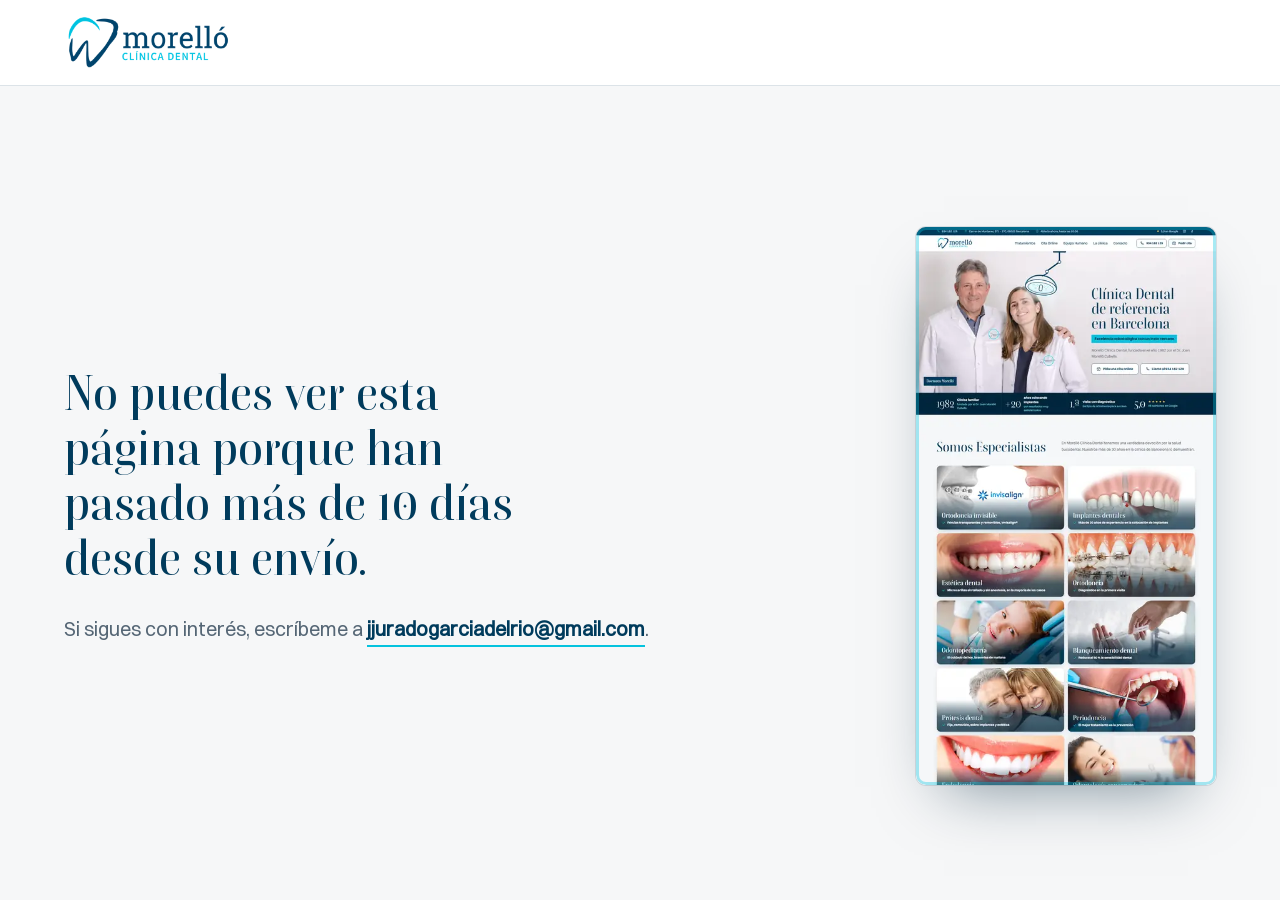
==== commit 6e8b579b: "feat: ronda 4b — las diez fichas de servicio iguales y todas con foto - Fuera las fichas altas y las" ====
--- a/index.html
+++ b/index.html
@@ -50,7 +50,7 @@
 <link rel="preload" href="assets/fonts/boska-500.woff2" as="font" type="font/woff2" crossorigin>
 <link rel="preload" href="assets/fonts/switzer-400.woff2" as="font" type="font/woff2" crossorigin>
 <link rel="preload" as="image" href="assets/img/doctores-morello-1440.webp" imagesrcset="assets/img/doctores-morello-640.webp 640w, assets/img/doctores-morello-960.webp 960w, assets/img/doctores-morello-1440.webp 1440w, assets/img/doctores-morello-1919.webp 1919w" imagesizes="(min-width: 900px) 92vw, 100vw" fetchpriority="high">
-<link rel="stylesheet" href="assets/css/estilos.css?v=7">
+<link rel="stylesheet" href="assets/css/estilos.css?v=8">
 <script type="application/ld+json">
 {
   "@context": "https://schema.org",
@@ -236,14 +236,13 @@
       <div class="servicios__marco" data-servicios>
         <div class="servicios__rejilla">
 
-          <article class="servicio servicio--alto servicio--noche s-inv" style="--n:0">
-            <div class="servicio__media"><img data-foto loading="lazy" src="assets/img/ortodoncia-invisible-906.webp" srcset="assets/img/ortodoncia-invisible-600.webp 600w, assets/img/ortodoncia-invisible-906.webp 906w" sizes="(min-width: 1000px) 620px, 92vw" width="906" height="559" alt="Ortodoncia invisible Invisalign frente a los brackets"></div>
+          <article class="servicio servicio--foto s-inv" style="--n:0">
+            <div class="servicio__media"><img data-foto loading="lazy" src="assets/img/invisalign-906.webp" srcset="assets/img/invisalign-600.webp 600w, assets/img/invisalign-906.webp 906w" sizes="(min-width: 1000px) 620px, (min-width: 760px) 48vw, 92vw" width="906" height="453" alt="Ortodoncia invisible Invisalign frente a los brackets"></div>
             <div class="servicio__cuerpo">
               <h3 class="servicio__titulo">Ortodoncia invisible</h3>
-              <p class="banda banda--peq">La clara alternativa a los brackets</p>
               <p class="servicio__valor"><svg class="ico"><use href="#i-check"/></svg>Férulas transparentes y removibles, Invisalign®</p>
               <div class="servicio__mas">
-                <p>El tratamiento Invisalign® es un sistema innovador de ortodoncia que se caracteriza por ser prácticamente invisible. No produce roces ni heridas como los clásicos brackets.</p>
+                <p>La clara alternativa a los brackets. El tratamiento Invisalign® es un sistema innovador de ortodoncia que se caracteriza por ser prácticamente invisible. No produce roces ni heridas como los clásicos brackets.</p>
                 <div class="servicio__botones"><a class="boton boton--llamada" href="#cita" data-tratamiento="Ortodoncia invisible"><span class="boton__fondo" aria-hidden="true"></span><span class="boton__arco" aria-hidden="true"></span><span class="boton__ico boton__ico--cal" aria-hidden="true"><svg><use href="#i-cal"/></svg><svg><use href="#i-cal"/></svg></span><span class="boton__txt" data-t="Pedir cita de Invisalign">Pedir cita de Invisalign</span></a><a class="enlace" href="https://www.morelloclinicadental.com/tratamientos/ortodoncia-invisible-invisalign/">Más información<span class="sr"> sobre la ortodoncia invisible</span><svg class="ico"><use href="#i-flecha"/></svg></a></div>
               </div>
             </div>
@@ -251,7 +250,7 @@
           </article>
 
           <article class="servicio servicio--foto s-imp" style="--n:1">
-            <div class="servicio__media"><img data-foto loading="lazy" src="assets/img/implantes-1080.webp" srcset="assets/img/implantes-600.webp 600w, assets/img/implantes-1080.webp 1080w" sizes="(min-width: 1000px) 620px, 92vw" width="1080" height="541" alt="Ilustración de un implante dental entre dos dientes"></div>
+            <div class="servicio__media"><img data-foto loading="lazy" src="assets/img/implantes-1080.webp" srcset="assets/img/implantes-600.webp 600w, assets/img/implantes-1080.webp 1080w" sizes="(min-width: 1000px) 620px, (min-width: 760px) 48vw, 92vw" width="1080" height="541" alt="Ilustración de un implante dental entre dos dientes"></div>
             <div class="servicio__cuerpo">
               <h3 class="servicio__titulo">Implantes dentales</h3>
               <p class="servicio__valor"><svg class="ico"><use href="#i-check"/></svg>Más de 20 años de experiencia en la colocación de implantes</p>
@@ -264,7 +263,7 @@
           </article>
 
           <article class="servicio servicio--foto s-est" style="--n:2">
-            <div class="servicio__media"><img data-foto loading="lazy" src="assets/img/estetica-dental-1080.webp" srcset="assets/img/estetica-dental-600.webp 600w, assets/img/estetica-dental-1080.webp 1080w" sizes="(min-width: 1000px) 620px, 92vw" width="1080" height="541" alt="Sonrisa natural tras un tratamiento de estética dental"></div>
+            <div class="servicio__media"><img data-foto loading="lazy" src="assets/img/estetica-dental-1080.webp" srcset="assets/img/estetica-dental-600.webp 600w, assets/img/estetica-dental-1080.webp 1080w" sizes="(min-width: 1000px) 620px, (min-width: 760px) 48vw, 92vw" width="1080" height="541" alt="Sonrisa natural tras un tratamiento de estética dental"></div>
             <div class="servicio__cuerpo">
               <h2 class="servicio__titulo">Estética dental</h2>
               <p class="servicio__valor"><svg class="ico"><use href="#i-check"/></svg>Microcarillas sin tallado y sin anestesia, en la mayoría de los casos</p>
@@ -277,7 +276,7 @@
           </article>
 
           <article class="servicio servicio--foto s-ort" style="--n:3">
-            <div class="servicio__media"><img data-foto loading="lazy" src="assets/img/ortodoncia-brackets-1080.webp" srcset="assets/img/ortodoncia-brackets-600.webp 600w, assets/img/ortodoncia-brackets-1080.webp 1080w" sizes="(min-width: 1000px) 620px, 92vw" width="1080" height="541" alt="Ortodoncia con brackets estéticos y metálicos"></div>
+            <div class="servicio__media"><img data-foto loading="lazy" src="assets/img/ortodoncia-brackets-1080.webp" srcset="assets/img/ortodoncia-brackets-600.webp 600w, assets/img/ortodoncia-brackets-1080.webp 1080w" sizes="(min-width: 1000px) 620px, (min-width: 760px) 48vw, 92vw" width="1080" height="541" alt="Ortodoncia con brackets estéticos y metálicos"></div>
             <div class="servicio__cuerpo">
               <h2 class="servicio__titulo">Ortodoncia</h2>
               <p class="servicio__valor"><svg class="ico"><use href="#i-check"/></svg>Diagnóstico en la primera visita</p>
@@ -290,7 +289,7 @@
           </article>
 
           <article class="servicio servicio--foto s-ped" style="--n:4">
-            <div class="servicio__media"><img data-foto loading="lazy" src="assets/img/odontopediatria-1080.webp" srcset="assets/img/odontopediatria-600.webp 600w, assets/img/odontopediatria-1080.webp 1080w" sizes="(min-width: 1000px) 620px, 92vw" width="1080" height="541" alt="Niña sonriendo en el sillón durante una revisión de odontopediatría"></div>
+            <div class="servicio__media"><img data-foto loading="lazy" src="assets/img/odontopediatria-1080.webp" srcset="assets/img/odontopediatria-600.webp 600w, assets/img/odontopediatria-1080.webp 1080w" sizes="(min-width: 1000px) 620px, (min-width: 760px) 48vw, 92vw" width="1080" height="541" alt="Niña sonriendo en el sillón durante una revisión de odontopediatría"></div>
             <div class="servicio__cuerpo">
               <h2 class="servicio__titulo">Odontopediatría</h2>
               <p class="servicio__valor"><svg class="ico"><use href="#i-check"/></svg>El cuidado de hoy, la sonrisa de mañana</p>
@@ -302,8 +301,8 @@
             <span class="servicio__arco" aria-hidden="true"></span>
           </article>
 
-          <article class="servicio servicio--alto servicio--claro s-bla" style="--n:5">
-            <div class="servicio__media"><img data-foto loading="lazy" src="assets/img/blanqueamiento-800.webp" srcset="assets/img/blanqueamiento-600.webp 600w, assets/img/blanqueamiento-800.webp 800w" sizes="(min-width: 1000px) 620px, 92vw" width="800" height="533" alt="Férula y gel de blanqueamiento dental para usar en casa"></div>
+          <article class="servicio servicio--foto s-bla" style="--n:5">
+            <div class="servicio__media"><img data-foto loading="lazy" src="assets/img/blanqueamiento-casa-800.webp" srcset="assets/img/blanqueamiento-casa-600.webp 600w, assets/img/blanqueamiento-casa-800.webp 800w" sizes="(min-width: 1000px) 620px, (min-width: 760px) 48vw, 92vw" width="800" height="400" alt="Férula y gel de blanqueamiento dental para usar en casa"></div>
             <div class="servicio__cuerpo">
               <h3 class="servicio__titulo">Blanqueamiento dental</h3>
               <p class="servicio__valor"><svg class="ico"><use href="#i-check"/></svg>Reduce al 50 % la sensibilidad dental</p>
@@ -315,8 +314,8 @@
             <span class="servicio__arco" aria-hidden="true"></span>
           </article>
 
-          <article class="servicio servicio--picto s-pro" style="--n:6">
-            <div class="servicio__media"><svg class="picto" viewBox="0 0 40 40" aria-hidden="true"><path d="M4.5 10h8.5v11c0 4-1.9 7-4.25 7S4.5 25 4.5 21Z"/><path class="pi pi-pontico" d="M15.75 10h8.5v11c0 4-1.9 7-4.25 7s-4.25-3-4.25-7Z"/><path d="M27 10h8.5v11c0 4-1.9 7-4.25 7S27 25 27 21Z"/><path class="pi pi-puente" d="M9 17h22"/></svg></div>
+          <article class="servicio servicio--foto s-pro" style="--n:6">
+            <div class="servicio__media"><img data-foto loading="lazy" src="assets/img/protesis-pareja-818.webp" srcset="assets/img/protesis-pareja-600.webp 600w, assets/img/protesis-pareja-818.webp 818w" sizes="(min-width: 1000px) 620px, (min-width: 760px) 48vw, 92vw" width="818" height="409" alt="Pareja de adultos sonriendo abrazados"></div>
             <div class="servicio__cuerpo">
               <h3 class="servicio__titulo">Prótesis dental</h3>
               <p class="servicio__valor"><svg class="ico"><use href="#i-check"/></svg>Fija, removible, sobre implantes y estética</p>
@@ -329,7 +328,7 @@
           </article>
 
           <article class="servicio servicio--foto s-per" style="--n:7">
-            <div class="servicio__media"><img data-foto loading="lazy" src="assets/img/periodoncia-1080.webp" srcset="assets/img/periodoncia-600.webp 600w, assets/img/periodoncia-1080.webp 1080w" sizes="(min-width: 1000px) 620px, 92vw" width="1080" height="541" alt="Revisión de las encías con espejo y sonda periodontal"></div>
+            <div class="servicio__media"><img data-foto loading="lazy" src="assets/img/periodoncia-1080.webp" srcset="assets/img/periodoncia-600.webp 600w, assets/img/periodoncia-1080.webp 1080w" sizes="(min-width: 1000px) 620px, (min-width: 760px) 48vw, 92vw" width="1080" height="541" alt="Revisión de las encías con espejo y sonda periodontal"></div>
             <div class="servicio__cuerpo">
               <h3 class="servicio__titulo">Periodoncia</h3>
               <p class="servicio__valor"><svg class="ico"><use href="#i-check"/></svg>El mejor tratamiento es la prevención</p>
@@ -341,8 +340,8 @@
             <span class="servicio__arco" aria-hidden="true"></span>
           </article>
 
-          <article class="servicio servicio--picto s-end" style="--n:8">
-            <div class="servicio__media"><svg class="picto" viewBox="0 0 40 40" aria-hidden="true"><path d="M11 8.5c2.5-1.8 5-1.2 7 0 1.4.8 2.6.8 4 0 2-1.2 4.5-1.8 7 0 3 2.2 3 6.8 1.4 11-1.2 3.2-1.3 6.6-2.4 10.6-.7 2.6-2.8 2.7-3.5.1-.9-3.3-1.2-6.4-4.5-6.4s-3.6 3.1-4.5 6.4c-.7 2.6-2.8 2.5-3.5-.1-1.1-4-1.2-7.4-2.4-10.6C8 15.3 8 10.7 11 8.5Z"/><g class="pi pi-canal"><path d="M17 13.5v14.5M23 13.5v14.5"/></g></svg></div>
+          <article class="servicio servicio--foto s-end" style="--n:8">
+            <div class="servicio__media"><img data-foto loading="lazy" src="assets/img/endodoncia-sonrisa-1080.webp" srcset="assets/img/endodoncia-sonrisa-600.webp 600w, assets/img/endodoncia-sonrisa-1080.webp 1080w" sizes="(min-width: 1000px) 620px, (min-width: 760px) 48vw, 92vw" width="1080" height="540" alt="Sonrisa sana con los dientes blancos"></div>
             <div class="servicio__cuerpo">
               <h3 class="servicio__titulo">Endodoncia</h3>
               <p class="servicio__valor"><svg class="ico"><use href="#i-check"/></svg>Sistema RECIPROC® GOLD</p>
@@ -355,7 +354,7 @@
           </article>
 
           <article class="servicio servicio--foto s-con" style="--n:9">
-            <div class="servicio__media"><img data-foto loading="lazy" src="assets/img/conservadora-1080.webp" srcset="assets/img/conservadora-600.webp 600w, assets/img/conservadora-1080.webp 1080w" sizes="(min-width: 1000px) 620px, 92vw" width="1080" height="541" alt="Paciente sonriendo durante una revisión dental"></div>
+            <div class="servicio__media"><img data-foto loading="lazy" src="assets/img/conservadora-1080.webp" srcset="assets/img/conservadora-600.webp 600w, assets/img/conservadora-1080.webp 1080w" sizes="(min-width: 1000px) 620px, (min-width: 760px) 48vw, 92vw" width="1080" height="541" alt="Paciente sonriendo durante una revisión dental"></div>
             <div class="servicio__cuerpo">
               <h3 class="servicio__titulo">Odontología conservadora</h3>
               <p class="servicio__valor"><svg class="ico"><use href="#i-check"/></svg>Tratamientos lo menos invasivos posible</p>
@@ -616,6 +615,6 @@
   <a href="https://goo.gl/maps/yKcNHb74snL2" target="_blank" rel="noopener"><span class="barra-movil__ico" aria-hidden="true"><svg><use href="#i-ruta"/></svg></span>Cómo llegar</a>
 </nav>
 
-<script src="assets/js/main.js?v=7" defer></script>
+<script src="assets/js/main.js?v=8" defer></script>
 </body>
 </html>
--- a/assets/css/estilos.css
+++ b/assets/css/estilos.css
@@ -737,15 +737,7 @@
 .servicio__arco { position: absolute; z-index: 3; left: 12px; top: 12px; width: 58px; height: 58px; border-radius: 50%; border: 4px solid transparent; border-top-color: var(--cian); border-left-color: var(--cian); pointer-events: none; opacity: 0; transform: rotate(-90deg) scale(.6); transition: opacity .3s, transform .7s var(--muelle); }
 .servicio:hover .servicio__arco, .servicio:focus-within .servicio__arco { opacity: 1; transform: rotate(-14deg) scale(1); }
 .servicio:hover .servicio__media img, .servicio:focus-within .servicio__media img { transform: scale(1.05); }
-.servicio--picto .servicio__media { display: grid; place-items: center; aspect-ratio: 2 / 1; background: radial-gradient(circle at 50% 60%, #fff 0%, var(--cian-lavado) 70%); }
-.servicio--picto .picto { width: clamp(84px, 22%, 120px); height: auto; stroke-width: 1.2; transition: transform .7s var(--muelle); }
-.servicio--picto:hover .picto { transform: scale(1.08) rotate(-4deg); }
-.servicio--noche { background: var(--azul-noche); }
-.servicio--noche .servicio__titulo { color: #fff; }
-.servicio--noche .servicio__valor { color: #fff; }
-.servicio--noche .servicio__mas > p { color: #C6DBE6; }
-.servicio--noche .boton { --b-borde: rgba(255, 255, 255, .72); --b-texto: #fff; --b-relleno: #fff; --b-texto2: var(--azul); --b-fondo: transparent; }
-.servicio--noche .enlace, .enlace--claro { color: #fff; }
+.enlace--claro { color: #fff; }
 .servicio--consulta { justify-content: center; background: radial-gradient(120% 140% at 0% 100%, #0A3A57 0%, var(--azul-noche) 60%); color: #CFE2EC; }
 .servicio--consulta .servicio__titulo { color: #fff; font-size: clamp(2rem, 1.5rem + 1.6vw, 2.9rem); }
 .servicio--consulta .servicio__cuerpo > p { color: #C6DBE6; }
@@ -756,25 +748,21 @@
 
 /* tablets y ordenadores sin ratón: dos columnas de fichas */
 @media (min-width: 760px) {
-  .servicios__rejilla { grid-template-columns: repeat(2, minmax(0, 1fr)); gap: 18px; }
+  .servicios__rejilla { grid-template-columns: repeat(2, minmax(0, 1fr)); grid-template-rows: repeat(5, 1fr) auto; gap: 18px; }
   .s-ver { grid-column: 1 / -1; }
+  /* las diez fichas, iguales: la misma altura y los botones al pie */
+  .servicio--foto .servicio__cuerpo { flex: 1; grid-template-rows: auto auto 1fr; }
+  .servicio--foto .servicio__mas { grid-template-rows: auto 1fr; }
+  .servicio--foto .servicio__botones { align-self: end; flex-direction: column; align-items: flex-start; }
   .valores__lista { grid-template-columns: repeat(4, minmax(0, 1fr)); }
   .valor { min-height: var(--alto-franja); padding-inline: 18px; }
   .valor:first-child { padding-left: 0; }
   .valor + .valor { border-left: 1px solid rgba(255, 255, 255, .12); }
   .valor:nth-child(n + 3) { border-top: 0; }
 }
-/* ordenador con ratón: rejilla de proporciones exactas (las fotos 2:1 caben enteras) y el texto sube al pasar */
+/* ordenador con ratón: diez fichas 2:1 exactas (las fotos caben enteras) y el texto sube al pasar */
 @media (min-width: 1000px) and (hover: hover) {
-  .servicios__rejilla {
-    --g: 18px; gap: var(--g);
-    grid-template-columns: repeat(4, minmax(0, 1fr));
-    grid-auto-rows: calc((100cqw - 3 * var(--g)) / 4 / 1 + var(--g) / 2);
-    grid-template-areas: "inv inv imp imp" "inv inv est est" "ort ort bla bla" "ped ped bla bla" "pro per per end" "con con ver ver";
-  }
-  .s-inv { grid-area: inv; } .s-imp { grid-area: imp; } .s-est { grid-area: est; } .s-ort { grid-area: ort; } .s-ped { grid-area: ped; }
-  .s-bla { grid-area: bla; } .s-pro { grid-area: pro; } .s-per { grid-area: per; } .s-end { grid-area: end; } .s-con { grid-area: con; }
-  .s-ver { grid-area: ver; }
+  .servicios__rejilla { --g: 18px; gap: var(--g); grid-template-rows: repeat(5, calc((100cqw - var(--g)) / 4)) auto; }
   .servicio__titulo { font-size: clamp(1.7rem, 2.6cqw, 2.6rem); }
   /* fichas con foto: la foto entera de fondo y el texto que sube al pasar */
   .servicio--foto .servicio__media { position: absolute; inset: 0; }
@@ -787,18 +775,7 @@
   .servicio--foto:hover .servicio__mas, .servicio--foto:focus-within .servicio__mas { opacity: 1; transition-delay: .12s; }
   .servicio--foto .boton { --b-borde: rgba(255, 255, 255, .72); --b-texto: #fff; --b-relleno: #fff; --b-texto2: var(--azul); --b-fondo: transparent; }
   .servicio--foto .enlace { color: #fff; }
-  /* fichas altas: foto arriba entera y texto encima de su parte baja */
-  .servicio--alto .servicio__media { position: absolute; left: 0; right: 0; top: 0; }
-  .servicio--alto .servicio__cuerpo { position: absolute; left: 0; right: 0; bottom: 0; padding: 80px 28px 26px; }
-  .servicio--noche .servicio__cuerpo { background: linear-gradient(180deg, rgba(0, 38, 60, 0) 0%, rgba(0, 38, 60, .9) 26%, var(--azul-noche) 46%); }
-  .servicio--claro .servicio__cuerpo { background: linear-gradient(180deg, rgba(255, 255, 255, 0) 0%, rgba(255, 255, 255, .92) 26%, #fff 46%); }
-  /* fichas pequeñas con pictograma */
-  .servicio--picto .servicio__media { aspect-ratio: auto; flex: 1; min-height: 0; }
-  .servicio--picto .servicio__cuerpo { padding: 14px 18px 18px; gap: 8px; }
-  .servicio--picto .servicio__titulo { font-size: clamp(1.5rem, 2.1cqw, 2rem); }
-  .servicio--picto .servicio__mas > p { display: none; }
-  .servicio--picto .servicio__valor { font-size: .88rem; }
-  .servicio--picto .boton { min-height: 40px; padding: 7px 14px; font-size: .86rem; }
+  .servicio--foto .servicio__botones { flex-direction: row; align-items: center; }
   .servicio--consulta .servicio__cuerpo { padding: 28px 34px; gap: 14px; }
 }
 
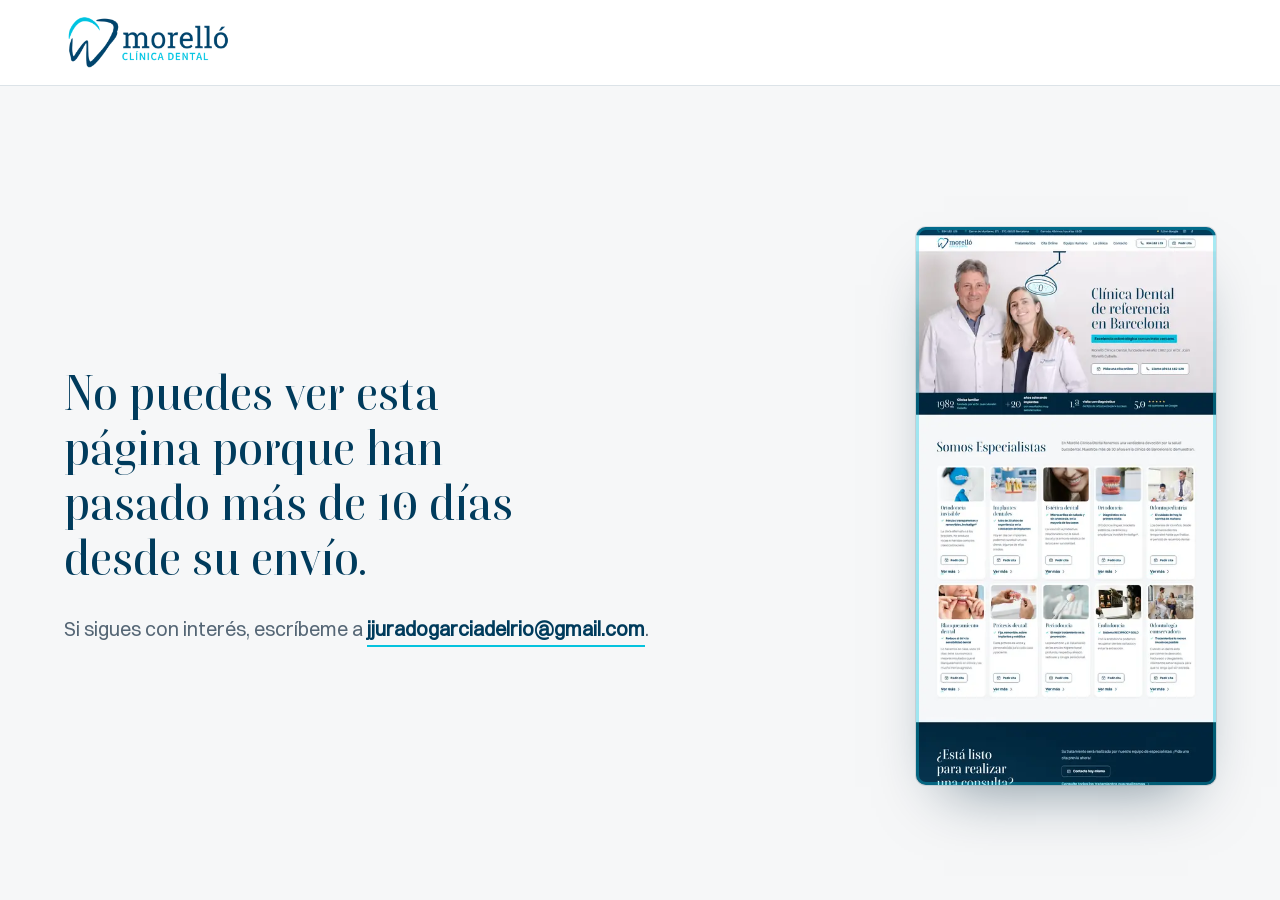
==== commit d0c4ced1: "feat: ronda 5 — servicios en dos filas, Sobre nosotros y nuevo orden - Hero sin los nombres de los d" ====
--- a/index.html
+++ b/index.html
@@ -50,7 +50,7 @@
 <link rel="preload" href="assets/fonts/boska-500.woff2" as="font" type="font/woff2" crossorigin>
 <link rel="preload" href="assets/fonts/switzer-400.woff2" as="font" type="font/woff2" crossorigin>
 <link rel="preload" as="image" href="assets/img/doctores-morello-1440.webp" imagesrcset="assets/img/doctores-morello-640.webp 640w, assets/img/doctores-morello-960.webp 960w, assets/img/doctores-morello-1440.webp 1440w, assets/img/doctores-morello-1919.webp 1919w" imagesizes="(min-width: 900px) 92vw, 100vw" fetchpriority="high">
-<link rel="stylesheet" href="assets/css/estilos.css?v=8">
+<link rel="stylesheet" href="assets/css/estilos.css?v=9">
 <script type="application/ld+json">
 {
   "@context": "https://schema.org",
@@ -193,15 +193,6 @@
             </g>
           </svg>
         </div>
-        <div class="punto punto--izq" data-doctor="joan" data-cara="18.6,24" style="--x: 25.9%; --y: 58.6%">
-          <button class="punto__boton" type="button" aria-expanded="false" aria-controls="punto-joan"><span class="punto__anillo" aria-hidden="true"></span><span class="sr">Quién es: Dr. Joan Morelló Cubells</span></button>
-          <div class="punto__ficha" id="punto-joan"><strong>Dr. Joan Morelló Cubells</strong><span>Fundador</span><em>Fundó la clínica en 1982</em></div>
-        </div>
-        <div class="punto punto--izq punto--dcha" data-doctor="carmen" data-cara="36.1,39" style="--x: 44.2%; --y: 77.2%">
-          <button class="punto__boton" type="button" aria-expanded="false" aria-controls="punto-carmen"><span class="punto__anillo" aria-hidden="true"></span><span class="sr">Quién es: Dra. Carmen Morelló</span></button>
-          <div class="punto__ficha" id="punto-carmen"><strong>Dra. Carmen Morelló</strong><span>Periodoncia e implantología</span><em>Núm. de colegiada 5392</em></div>
-        </div>
-        <figcaption class="hero__pie">Doctores Morelló</figcaption>
       </figure>
       <div class="hero__texto">
         <h1 id="h1" class="hero__titulo" data-palabras>Clínica Dental de referencia en Barcelona</h1>
@@ -224,7 +215,7 @@
     </ul>
   </section>
 
-  <!-- ============ SOMOS ESPECIALISTAS: los servicios y su valor añadido ============ -->
+  <!-- ============ SOMOS ESPECIALISTAS: los diez servicios, en dos filas ============ -->
   <section class="sec sec--papel servicios" id="especialistas" aria-labelledby="t-especialistas">
     <div class="envoltura">
       <header class="cab-sec cab-sec--texto">
@@ -234,217 +225,150 @@
         </div>
       </header>
       <div class="servicios__marco" data-servicios>
-        <div class="servicios__rejilla">
-
-          <article class="servicio servicio--foto s-inv" style="--n:0">
-            <div class="servicio__media"><img data-foto loading="lazy" src="assets/img/invisalign-906.webp" srcset="assets/img/invisalign-600.webp 600w, assets/img/invisalign-906.webp 906w" sizes="(min-width: 1000px) 620px, (min-width: 760px) 48vw, 92vw" width="906" height="453" alt="Ortodoncia invisible Invisalign frente a los brackets"></div>
+        <div class="servicios__pista" data-pista tabindex="0" role="region" aria-label="Los diez tratamientos">
+          <article class="servicio" style="--n:0">
+            <div class="servicio__media"><img data-foto loading="lazy" src="assets/img/s-invisalign-720.webp" srcset="assets/img/s-invisalign-480.webp 480w, assets/img/s-invisalign-720.webp 720w" sizes="(min-width: 1100px) 232px, (min-width: 760px) 300px, 80vw" width="720" height="540" alt="Alineador transparente sostenido con un guante azul"><span class="servicio__arco" aria-hidden="true"></span></div>
             <div class="servicio__cuerpo">
               <h3 class="servicio__titulo">Ortodoncia invisible</h3>
               <p class="servicio__valor"><svg class="ico"><use href="#i-check"/></svg>Férulas transparentes y removibles, Invisalign®</p>
-              <div class="servicio__mas">
-                <p>La clara alternativa a los brackets. El tratamiento Invisalign® es un sistema innovador de ortodoncia que se caracteriza por ser prácticamente invisible. No produce roces ni heridas como los clásicos brackets.</p>
-                <div class="servicio__botones"><a class="boton boton--llamada" href="#cita" data-tratamiento="Ortodoncia invisible"><span class="boton__fondo" aria-hidden="true"></span><span class="boton__arco" aria-hidden="true"></span><span class="boton__ico boton__ico--cal" aria-hidden="true"><svg><use href="#i-cal"/></svg><svg><use href="#i-cal"/></svg></span><span class="boton__txt" data-t="Pedir cita de Invisalign">Pedir cita de Invisalign</span></a><a class="enlace" href="https://www.morelloclinicadental.com/tratamientos/ortodoncia-invisible-invisalign/">Más información<span class="sr"> sobre la ortodoncia invisible</span><svg class="ico"><use href="#i-flecha"/></svg></a></div>
-              </div>
-            </div>
-            <span class="servicio__arco" aria-hidden="true"></span>
-          </article>
-
-          <article class="servicio servicio--foto s-imp" style="--n:1">
-            <div class="servicio__media"><img data-foto loading="lazy" src="assets/img/implantes-1080.webp" srcset="assets/img/implantes-600.webp 600w, assets/img/implantes-1080.webp 1080w" sizes="(min-width: 1000px) 620px, (min-width: 760px) 48vw, 92vw" width="1080" height="541" alt="Ilustración de un implante dental entre dos dientes"></div>
+              <p class="servicio__desc">La clara alternativa a los brackets. No produce roces ni heridas como los clásicos brackets.</p>
+              <div class="servicio__botones"><a class="boton boton--fino boton--llamada" href="#cita" data-tratamiento="Ortodoncia invisible"><span class="boton__fondo" aria-hidden="true"></span><span class="boton__arco" aria-hidden="true"></span><span class="boton__ico boton__ico--cal" aria-hidden="true"><svg><use href="#i-cal"/></svg><svg><use href="#i-cal"/></svg></span><span class="boton__txt" data-t="Pedir cita">Pedir cita</span><span class="sr"> de ortodoncia invisible</span></a><a class="enlace" href="https://www.morelloclinicadental.com/tratamientos/ortodoncia-invisible-invisalign/">Ver más<span class="sr"> sobre la ortodoncia invisible</span><svg class="ico"><use href="#i-flecha"/></svg></a></div>
+            </div>
+          </article>
+          <article class="servicio" style="--n:1">
+            <div class="servicio__media"><img data-foto loading="lazy" src="assets/img/s-implantes-720.webp" srcset="assets/img/s-implantes-480.webp 480w, assets/img/s-implantes-720.webp 720w" sizes="(min-width: 1100px) 232px, (min-width: 760px) 300px, 80vw" width="720" height="540" alt="Maqueta de un implante dental entre dos dientes"><span class="servicio__arco" aria-hidden="true"></span></div>
             <div class="servicio__cuerpo">
               <h3 class="servicio__titulo">Implantes dentales</h3>
               <p class="servicio__valor"><svg class="ico"><use href="#i-check"/></svg>Más de 20 años de experiencia en la colocación de implantes</p>
-              <div class="servicio__mas">
-                <p>El implante dental es un tornillo de titanio que se osteointegra en nuestro hueso. Hoy en día con implantes podemos sustituir un solo diente, algunos de ellos o todos.</p>
-                <div class="servicio__botones"><a class="boton boton--llamada" href="#cita" data-tratamiento="Implantes dentales"><span class="boton__fondo" aria-hidden="true"></span><span class="boton__arco" aria-hidden="true"></span><span class="boton__ico boton__ico--cal" aria-hidden="true"><svg><use href="#i-cal"/></svg><svg><use href="#i-cal"/></svg></span><span class="boton__txt" data-t="Pedir cita de implantes">Pedir cita de implantes</span></a><a class="enlace" href="https://www.morelloclinicadental.com/tratamientos/implantes-dentales/">Ver más<span class="sr"> sobre los implantes dentales</span><svg class="ico"><use href="#i-flecha"/></svg></a></div>
-              </div>
-            </div>
-            <span class="servicio__arco" aria-hidden="true"></span>
-          </article>
-
-          <article class="servicio servicio--foto s-est" style="--n:2">
-            <div class="servicio__media"><img data-foto loading="lazy" src="assets/img/estetica-dental-1080.webp" srcset="assets/img/estetica-dental-600.webp 600w, assets/img/estetica-dental-1080.webp 1080w" sizes="(min-width: 1000px) 620px, (min-width: 760px) 48vw, 92vw" width="1080" height="541" alt="Sonrisa natural tras un tratamiento de estética dental"></div>
+              <p class="servicio__desc">Hoy en día con implantes podemos sustituir un solo diente, algunos de ellos o todos.</p>
+              <div class="servicio__botones"><a class="boton boton--fino boton--llamada" href="#cita" data-tratamiento="Implantes dentales"><span class="boton__fondo" aria-hidden="true"></span><span class="boton__arco" aria-hidden="true"></span><span class="boton__ico boton__ico--cal" aria-hidden="true"><svg><use href="#i-cal"/></svg><svg><use href="#i-cal"/></svg></span><span class="boton__txt" data-t="Pedir cita">Pedir cita</span><span class="sr"> de implantes dentales</span></a><a class="enlace" href="https://www.morelloclinicadental.com/tratamientos/implantes-dentales/">Ver más<span class="sr"> sobre los implantes dentales</span><svg class="ico"><use href="#i-flecha"/></svg></a></div>
+            </div>
+          </article>
+          <article class="servicio" style="--n:2">
+            <div class="servicio__media"><img data-foto loading="lazy" src="assets/img/s-estetica-720.webp" srcset="assets/img/s-estetica-480.webp 480w, assets/img/s-estetica-720.webp 720w" sizes="(min-width: 1100px) 232px, (min-width: 760px) 300px, 80vw" width="720" height="540" alt="Mujer con una sonrisa natural"><span class="servicio__arco" aria-hidden="true"></span></div>
             <div class="servicio__cuerpo">
               <h2 class="servicio__titulo">Estética dental</h2>
               <p class="servicio__valor"><svg class="ico"><use href="#i-check"/></svg>Microcarillas sin tallado y sin anestesia, en la mayoría de los casos</p>
-              <div class="servicio__mas">
-                <p>La solución a problemas relacionados con la salud bucal y la armonía estética de la boca en su totalidad. La importancia de lucir una bonita sonrisa natural.</p>
-                <div class="servicio__botones"><a class="boton boton--llamada" href="#cita" data-tratamiento="Estética dental"><span class="boton__fondo" aria-hidden="true"></span><span class="boton__arco" aria-hidden="true"></span><span class="boton__ico boton__ico--cal" aria-hidden="true"><svg><use href="#i-cal"/></svg><svg><use href="#i-cal"/></svg></span><span class="boton__txt" data-t="Pedir cita de estética">Pedir cita de estética</span></a><a class="enlace" href="https://www.morelloclinicadental.com/tratamientos/estetica-dental/">Ver más<span class="sr"> sobre la estética dental</span><svg class="ico"><use href="#i-flecha"/></svg></a></div>
-              </div>
-            </div>
-            <span class="servicio__arco" aria-hidden="true"></span>
-          </article>
-
-          <article class="servicio servicio--foto s-ort" style="--n:3">
-            <div class="servicio__media"><img data-foto loading="lazy" src="assets/img/ortodoncia-brackets-1080.webp" srcset="assets/img/ortodoncia-brackets-600.webp 600w, assets/img/ortodoncia-brackets-1080.webp 1080w" sizes="(min-width: 1000px) 620px, (min-width: 760px) 48vw, 92vw" width="1080" height="541" alt="Ortodoncia con brackets estéticos y metálicos"></div>
+              <p class="servicio__desc">La solución a problemas relacionados con la salud bucal y la armonía estética de la boca en su totalidad.</p>
+              <div class="servicio__botones"><a class="boton boton--fino boton--llamada" href="#cita" data-tratamiento="Estética dental"><span class="boton__fondo" aria-hidden="true"></span><span class="boton__arco" aria-hidden="true"></span><span class="boton__ico boton__ico--cal" aria-hidden="true"><svg><use href="#i-cal"/></svg><svg><use href="#i-cal"/></svg></span><span class="boton__txt" data-t="Pedir cita">Pedir cita</span><span class="sr"> de estética dental</span></a><a class="enlace" href="https://www.morelloclinicadental.com/tratamientos/estetica-dental/">Ver más<span class="sr"> sobre la estética dental</span><svg class="ico"><use href="#i-flecha"/></svg></a></div>
+            </div>
+          </article>
+          <article class="servicio" style="--n:3">
+            <div class="servicio__media"><img data-foto loading="lazy" src="assets/img/s-ortodoncia-720.webp" srcset="assets/img/s-ortodoncia-480.webp 480w, assets/img/s-ortodoncia-720.webp 720w" sizes="(min-width: 1100px) 232px, (min-width: 760px) 300px, 80vw" width="720" height="540" alt="Maqueta dental con brackets"><span class="servicio__arco" aria-hidden="true"></span></div>
             <div class="servicio__cuerpo">
               <h2 class="servicio__titulo">Ortodoncia</h2>
               <p class="servicio__valor"><svg class="ico"><use href="#i-check"/></svg>Diagnóstico en la primera visita</p>
-              <div class="servicio__mas">
-                <p>En Morelló contamos con los tratamientos de ortodoncia más demandados y con mejores resultados. Ortodoncia lingual, brackets estéticos, cerámicos y ortodoncia invisible Invisalign®.</p>
-                <div class="servicio__botones"><a class="boton boton--llamada" href="#cita" data-tratamiento="Ortodoncia"><span class="boton__fondo" aria-hidden="true"></span><span class="boton__arco" aria-hidden="true"></span><span class="boton__ico boton__ico--cal" aria-hidden="true"><svg><use href="#i-cal"/></svg><svg><use href="#i-cal"/></svg></span><span class="boton__txt" data-t="Pedir cita de ortodoncia">Pedir cita de ortodoncia</span></a><a class="enlace" href="https://www.morelloclinicadental.com/tratamientos/ortodoncia/">Ver más<span class="sr"> sobre la ortodoncia</span><svg class="ico"><use href="#i-flecha"/></svg></a></div>
-              </div>
-            </div>
-            <span class="servicio__arco" aria-hidden="true"></span>
-          </article>
-
-          <article class="servicio servicio--foto s-ped" style="--n:4">
-            <div class="servicio__media"><img data-foto loading="lazy" src="assets/img/odontopediatria-1080.webp" srcset="assets/img/odontopediatria-600.webp 600w, assets/img/odontopediatria-1080.webp 1080w" sizes="(min-width: 1000px) 620px, (min-width: 760px) 48vw, 92vw" width="1080" height="541" alt="Niña sonriendo en el sillón durante una revisión de odontopediatría"></div>
+              <p class="servicio__desc">Ortodoncia lingual, brackets estéticos, cerámicos y ortodoncia invisible Invisalign®.</p>
+              <div class="servicio__botones"><a class="boton boton--fino boton--llamada" href="#cita" data-tratamiento="Ortodoncia"><span class="boton__fondo" aria-hidden="true"></span><span class="boton__arco" aria-hidden="true"></span><span class="boton__ico boton__ico--cal" aria-hidden="true"><svg><use href="#i-cal"/></svg><svg><use href="#i-cal"/></svg></span><span class="boton__txt" data-t="Pedir cita">Pedir cita</span><span class="sr"> de ortodoncia</span></a><a class="enlace" href="https://www.morelloclinicadental.com/tratamientos/ortodoncia/">Ver más<span class="sr"> sobre la ortodoncia</span><svg class="ico"><use href="#i-flecha"/></svg></a></div>
+            </div>
+          </article>
+          <article class="servicio" style="--n:4">
+            <div class="servicio__media"><img data-foto loading="lazy" src="assets/img/s-odontopediatria-720.webp" srcset="assets/img/s-odontopediatria-480.webp 480w, assets/img/s-odontopediatria-720.webp 720w" sizes="(min-width: 1100px) 232px, (min-width: 760px) 300px, 80vw" width="720" height="540" alt="Niño sonriente junto a su dentista"><span class="servicio__arco" aria-hidden="true"></span></div>
             <div class="servicio__cuerpo">
               <h2 class="servicio__titulo">Odontopediatría</h2>
               <p class="servicio__valor"><svg class="ico"><use href="#i-check"/></svg>El cuidado de hoy, la sonrisa de mañana</p>
-              <div class="servicio__mas">
-                <p>La odontopediatría, también llamada odontología infantil, es la encargada de tratar los dientes de los niños, desde los primeros dientes temporales hasta que finaliza el periodo de recambio dental.</p>
-                <div class="servicio__botones"><a class="boton boton--llamada" href="#cita" data-tratamiento="Odontopediatría"><span class="boton__fondo" aria-hidden="true"></span><span class="boton__arco" aria-hidden="true"></span><span class="boton__ico boton__ico--cal" aria-hidden="true"><svg><use href="#i-cal"/></svg><svg><use href="#i-cal"/></svg></span><span class="boton__txt" data-t="Pedir cita para mi hijo">Pedir cita para mi hijo</span></a><a class="enlace" href="https://www.morelloclinicadental.com/tratamientos/odontopediatria/">Más información<span class="sr"> sobre la odontopediatría</span><svg class="ico"><use href="#i-flecha"/></svg></a></div>
-              </div>
-            </div>
-            <span class="servicio__arco" aria-hidden="true"></span>
-          </article>
-
-          <article class="servicio servicio--foto s-bla" style="--n:5">
-            <div class="servicio__media"><img data-foto loading="lazy" src="assets/img/blanqueamiento-casa-800.webp" srcset="assets/img/blanqueamiento-casa-600.webp 600w, assets/img/blanqueamiento-casa-800.webp 800w" sizes="(min-width: 1000px) 620px, (min-width: 760px) 48vw, 92vw" width="800" height="400" alt="Férula y gel de blanqueamiento dental para usar en casa"></div>
+              <p class="servicio__desc">Los dientes de los niños, desde los primeros dientes temporales hasta que finaliza el periodo de recambio dental.</p>
+              <div class="servicio__botones"><a class="boton boton--fino boton--llamada" href="#cita" data-tratamiento="Odontopediatría"><span class="boton__fondo" aria-hidden="true"></span><span class="boton__arco" aria-hidden="true"></span><span class="boton__ico boton__ico--cal" aria-hidden="true"><svg><use href="#i-cal"/></svg><svg><use href="#i-cal"/></svg></span><span class="boton__txt" data-t="Pedir cita">Pedir cita</span><span class="sr"> de odontopediatría</span></a><a class="enlace" href="https://www.morelloclinicadental.com/tratamientos/odontopediatria/">Ver más<span class="sr"> sobre la odontopediatría</span><svg class="ico"><use href="#i-flecha"/></svg></a></div>
+            </div>
+          </article>
+          <article class="servicio" style="--n:5">
+            <div class="servicio__media"><img data-foto loading="lazy" src="assets/img/s-blanqueamiento-720.webp" srcset="assets/img/s-blanqueamiento-480.webp 480w, assets/img/s-blanqueamiento-720.webp 720w" sizes="(min-width: 1100px) 232px, (min-width: 760px) 300px, 80vw" width="720" height="540" alt="Mujer colocándose la férula de blanqueamiento"><span class="servicio__arco" aria-hidden="true"></span></div>
             <div class="servicio__cuerpo">
               <h3 class="servicio__titulo">Blanqueamiento dental</h3>
               <p class="servicio__valor"><svg class="ico"><use href="#i-check"/></svg>Reduce al 50 % la sensibilidad dental</p>
-              <div class="servicio__mas">
-                <p>Lo hacemos en casa, unos 10 días: tiene los mismos o mejores resultados que el blanqueamiento en clínica y es mucho menos agresivo.</p>
-                <div class="servicio__botones"><a class="boton boton--llamada" href="#cita" data-tratamiento="Blanqueamiento dental"><span class="boton__fondo" aria-hidden="true"></span><span class="boton__arco" aria-hidden="true"></span><span class="boton__ico boton__ico--cal" aria-hidden="true"><svg><use href="#i-cal"/></svg><svg><use href="#i-cal"/></svg></span><span class="boton__txt" data-t="Pedir cita de blanqueamiento">Pedir cita de blanqueamiento</span></a><a class="enlace" href="https://www.morelloclinicadental.com/tratamientos/blanqueamiento-dental-barcelona/">Ver más<span class="sr"> sobre el blanqueamiento dental</span><svg class="ico"><use href="#i-flecha"/></svg></a></div>
-              </div>
-            </div>
-            <span class="servicio__arco" aria-hidden="true"></span>
-          </article>
-
-          <article class="servicio servicio--foto s-pro" style="--n:6">
-            <div class="servicio__media"><img data-foto loading="lazy" src="assets/img/protesis-pareja-818.webp" srcset="assets/img/protesis-pareja-600.webp 600w, assets/img/protesis-pareja-818.webp 818w" sizes="(min-width: 1000px) 620px, (min-width: 760px) 48vw, 92vw" width="818" height="409" alt="Pareja de adultos sonriendo abrazados"></div>
+              <p class="servicio__desc">Lo hacemos en casa, unos 10 días: tiene los mismos o mejores resultados que el blanqueamiento en clínica y es mucho menos agresivo.</p>
+              <div class="servicio__botones"><a class="boton boton--fino boton--llamada" href="#cita" data-tratamiento="Blanqueamiento dental"><span class="boton__fondo" aria-hidden="true"></span><span class="boton__arco" aria-hidden="true"></span><span class="boton__ico boton__ico--cal" aria-hidden="true"><svg><use href="#i-cal"/></svg><svg><use href="#i-cal"/></svg></span><span class="boton__txt" data-t="Pedir cita">Pedir cita</span><span class="sr"> de blanqueamiento dental</span></a><a class="enlace" href="https://www.morelloclinicadental.com/tratamientos/blanqueamiento-dental-barcelona/">Ver más<span class="sr"> sobre el blanqueamiento dental</span><svg class="ico"><use href="#i-flecha"/></svg></a></div>
+            </div>
+          </article>
+          <article class="servicio" style="--n:6">
+            <div class="servicio__media"><img data-foto loading="lazy" src="assets/img/s-protesis-720.webp" srcset="assets/img/s-protesis-480.webp 480w, assets/img/s-protesis-720.webp 720w" sizes="(min-width: 1100px) 232px, (min-width: 760px) 300px, 80vw" width="720" height="540" alt="Manos revisando una prótesis dental"><span class="servicio__arco" aria-hidden="true"></span></div>
             <div class="servicio__cuerpo">
               <h3 class="servicio__titulo">Prótesis dental</h3>
               <p class="servicio__valor"><svg class="ico"><use href="#i-check"/></svg>Fija, removible, sobre implantes y estética</p>
-              <div class="servicio__mas">
-                <p>Cada prótesis es única y personalizada para cada caso y paciente.</p>
-                <div class="servicio__botones"><a class="boton boton--llamada" href="#cita" data-tratamiento="Prótesis dental"><span class="boton__fondo" aria-hidden="true"></span><span class="boton__arco" aria-hidden="true"></span><span class="boton__ico boton__ico--cal" aria-hidden="true"><svg><use href="#i-cal"/></svg><svg><use href="#i-cal"/></svg></span><span class="boton__txt" data-t="Pedir cita">Pedir cita</span></a><a class="enlace" href="https://www.morelloclinicadental.com/tratamientos/protesis-dental/">Ver más<span class="sr"> sobre la prótesis dental</span><svg class="ico"><use href="#i-flecha"/></svg></a></div>
-              </div>
-            </div>
-            <span class="servicio__arco" aria-hidden="true"></span>
-          </article>
-
-          <article class="servicio servicio--foto s-per" style="--n:7">
-            <div class="servicio__media"><img data-foto loading="lazy" src="assets/img/periodoncia-1080.webp" srcset="assets/img/periodoncia-600.webp 600w, assets/img/periodoncia-1080.webp 1080w" sizes="(min-width: 1000px) 620px, (min-width: 760px) 48vw, 92vw" width="1080" height="541" alt="Revisión de las encías con espejo y sonda periodontal"></div>
+              <p class="servicio__desc">Cada prótesis es única y personalizada para cada caso y paciente.</p>
+              <div class="servicio__botones"><a class="boton boton--fino boton--llamada" href="#cita" data-tratamiento="Prótesis dental"><span class="boton__fondo" aria-hidden="true"></span><span class="boton__arco" aria-hidden="true"></span><span class="boton__ico boton__ico--cal" aria-hidden="true"><svg><use href="#i-cal"/></svg><svg><use href="#i-cal"/></svg></span><span class="boton__txt" data-t="Pedir cita">Pedir cita</span><span class="sr"> de prótesis dental</span></a><a class="enlace" href="https://www.morelloclinicadental.com/tratamientos/protesis-dental/">Ver más<span class="sr"> sobre la prótesis dental</span><svg class="ico"><use href="#i-flecha"/></svg></a></div>
+            </div>
+          </article>
+          <article class="servicio" style="--n:7">
+            <div class="servicio__media"><img data-foto loading="lazy" src="assets/img/s-periodoncia-720.webp" srcset="assets/img/s-periodoncia-480.webp 480w, assets/img/s-periodoncia-720.webp 720w" sizes="(min-width: 1100px) 232px, (min-width: 760px) 300px, 80vw" width="720" height="540" alt="Espejo dental en el gabinete"><span class="servicio__arco" aria-hidden="true"></span></div>
             <div class="servicio__cuerpo">
               <h3 class="servicio__titulo">Periodoncia</h3>
               <p class="servicio__valor"><svg class="ico"><use href="#i-check"/></svg>El mejor tratamiento es la prevención</p>
-              <div class="servicio__mas">
-                <p>La especialidad que estudia la prevención y el tratamiento de las encías y sus tejidos: higiene bucal profunda, raspado y alisado radicular y cirugía periodontal.</p>
-                <div class="servicio__botones"><a class="boton boton--llamada" href="#cita" data-tratamiento="Periodoncia"><span class="boton__fondo" aria-hidden="true"></span><span class="boton__arco" aria-hidden="true"></span><span class="boton__ico boton__ico--cal" aria-hidden="true"><svg><use href="#i-cal"/></svg><svg><use href="#i-cal"/></svg></span><span class="boton__txt" data-t="Pedir cita de periodoncia">Pedir cita de periodoncia</span></a><a class="enlace" href="https://www.morelloclinicadental.com/tratamientos/periodoncia/">Ver más<span class="sr"> sobre la periodoncia</span><svg class="ico"><use href="#i-flecha"/></svg></a></div>
-              </div>
-            </div>
-            <span class="servicio__arco" aria-hidden="true"></span>
-          </article>
-
-          <article class="servicio servicio--foto s-end" style="--n:8">
-            <div class="servicio__media"><img data-foto loading="lazy" src="assets/img/endodoncia-sonrisa-1080.webp" srcset="assets/img/endodoncia-sonrisa-600.webp 600w, assets/img/endodoncia-sonrisa-1080.webp 1080w" sizes="(min-width: 1000px) 620px, (min-width: 760px) 48vw, 92vw" width="1080" height="540" alt="Sonrisa sana con los dientes blancos"></div>
+              <p class="servicio__desc">La prevención y el tratamiento de las encías: higiene bucal profunda, raspado y alisado radicular y cirugía periodontal.</p>
+              <div class="servicio__botones"><a class="boton boton--fino boton--llamada" href="#cita" data-tratamiento="Periodoncia"><span class="boton__fondo" aria-hidden="true"></span><span class="boton__arco" aria-hidden="true"></span><span class="boton__ico boton__ico--cal" aria-hidden="true"><svg><use href="#i-cal"/></svg><svg><use href="#i-cal"/></svg></span><span class="boton__txt" data-t="Pedir cita">Pedir cita</span><span class="sr"> de periodoncia</span></a><a class="enlace" href="https://www.morelloclinicadental.com/tratamientos/periodoncia/">Ver más<span class="sr"> sobre la periodoncia</span><svg class="ico"><use href="#i-flecha"/></svg></a></div>
+            </div>
+          </article>
+          <article class="servicio" style="--n:8">
+            <div class="servicio__media"><img data-foto loading="lazy" src="assets/img/s-endodoncia-720.webp" srcset="assets/img/s-endodoncia-480.webp 480w, assets/img/s-endodoncia-720.webp 720w" sizes="(min-width: 1100px) 232px, (min-width: 760px) 300px, 80vw" width="720" height="540" alt="Dentista revisando unas radiografías dentales"><span class="servicio__arco" aria-hidden="true"></span></div>
             <div class="servicio__cuerpo">
               <h3 class="servicio__titulo">Endodoncia</h3>
               <p class="servicio__valor"><svg class="ico"><use href="#i-check"/></svg>Sistema RECIPROC® GOLD</p>
-              <div class="servicio__mas">
-                <p>Con la endodoncia podemos recuperar dientes dañados y evitar la extracción.</p>
-                <div class="servicio__botones"><a class="boton boton--llamada" href="#cita" data-tratamiento="Endodoncia"><span class="boton__fondo" aria-hidden="true"></span><span class="boton__arco" aria-hidden="true"></span><span class="boton__ico boton__ico--cal" aria-hidden="true"><svg><use href="#i-cal"/></svg><svg><use href="#i-cal"/></svg></span><span class="boton__txt" data-t="Pedir cita">Pedir cita</span></a><a class="enlace" href="https://www.morelloclinicadental.com/tratamientos/endodoncia/">Ver más<span class="sr"> sobre la endodoncia</span><svg class="ico"><use href="#i-flecha"/></svg></a></div>
-              </div>
-            </div>
-            <span class="servicio__arco" aria-hidden="true"></span>
-          </article>
-
-          <article class="servicio servicio--foto s-con" style="--n:9">
-            <div class="servicio__media"><img data-foto loading="lazy" src="assets/img/conservadora-1080.webp" srcset="assets/img/conservadora-600.webp 600w, assets/img/conservadora-1080.webp 1080w" sizes="(min-width: 1000px) 620px, (min-width: 760px) 48vw, 92vw" width="1080" height="541" alt="Paciente sonriendo durante una revisión dental"></div>
+              <p class="servicio__desc">Con la endodoncia podemos recuperar dientes dañados y evitar la extracción.</p>
+              <div class="servicio__botones"><a class="boton boton--fino boton--llamada" href="#cita" data-tratamiento="Endodoncia"><span class="boton__fondo" aria-hidden="true"></span><span class="boton__arco" aria-hidden="true"></span><span class="boton__ico boton__ico--cal" aria-hidden="true"><svg><use href="#i-cal"/></svg><svg><use href="#i-cal"/></svg></span><span class="boton__txt" data-t="Pedir cita">Pedir cita</span><span class="sr"> de endodoncia</span></a><a class="enlace" href="https://www.morelloclinicadental.com/tratamientos/endodoncia/">Ver más<span class="sr"> sobre la endodoncia</span><svg class="ico"><use href="#i-flecha"/></svg></a></div>
+            </div>
+          </article>
+          <article class="servicio" style="--n:9">
+            <div class="servicio__media"><img data-foto loading="lazy" src="assets/img/s-conservadora-720.webp" srcset="assets/img/s-conservadora-480.webp 480w, assets/img/s-conservadora-720.webp 720w" sizes="(min-width: 1100px) 232px, (min-width: 760px) 300px, 80vw" width="720" height="540" alt="Dentista conversando con una paciente en el gabinete"><span class="servicio__arco" aria-hidden="true"></span></div>
             <div class="servicio__cuerpo">
               <h3 class="servicio__titulo">Odontología conservadora</h3>
               <p class="servicio__valor"><svg class="ico"><use href="#i-check"/></svg>Tratamientos lo menos invasivos posible</p>
-              <div class="servicio__mas">
-                <p>Cuando un diente está parcialmente destruido, fracturado o desgastado, intentamos salvar la pieza para que no tenga que ser extraída.</p>
-                <div class="servicio__botones"><a class="boton boton--llamada" href="#cita" data-tratamiento="Odontología conservadora"><span class="boton__fondo" aria-hidden="true"></span><span class="boton__arco" aria-hidden="true"></span><span class="boton__ico boton__ico--cal" aria-hidden="true"><svg><use href="#i-cal"/></svg><svg><use href="#i-cal"/></svg></span><span class="boton__txt" data-t="Pedir cita">Pedir cita</span></a><a class="enlace" href="https://www.morelloclinicadental.com/tratamientos/odontologia-conservadora/">Ver más<span class="sr"> sobre la odontología conservadora</span><svg class="ico"><use href="#i-flecha"/></svg></a></div>
-              </div>
-            </div>
-            <span class="servicio__arco" aria-hidden="true"></span>
-          </article>
-
-          <article class="servicio servicio--consulta s-ver" style="--n:10" aria-labelledby="t-consulta">
-            <img class="servicio__marca" src="assets/img/marca-agua.webp" width="315" height="306" alt="" aria-hidden="true" loading="lazy">
-            <div class="servicio__cuerpo">
-              <h2 class="servicio__titulo" id="t-consulta">¿Está listo para realizar una consulta?</h2>
-              <p>Su tratamiento será realizado por nuestro equipo de especialistas. ¡Pida una cita previa ahora!</p>
-              <div class="servicio__botones"><a class="boton boton--claro boton--llamada" href="#cita" data-tratamiento=""><span class="boton__fondo" aria-hidden="true"></span><span class="boton__arco" aria-hidden="true"></span><span class="boton__ico boton__ico--cal" aria-hidden="true"><svg><use href="#i-cal"/></svg><svg><use href="#i-cal"/></svg></span><span class="boton__txt" data-t="Contacte hoy mismo">Contacte hoy mismo</span></a><a class="enlace enlace--claro" href="https://www.morelloclinicadental.com/tratamientos/">Consulte todos los tratamientos que realizamos<svg class="ico"><use href="#i-flecha"/></svg></a></div>
-            </div>
-          </article>
-
-        </div>
-      </div>
-    </div>
-  </section>
-
-  <!-- ============ EQUIPO Y CLÍNICA: discretos, a sus páginas ============ -->
-  <section class="conozca" aria-label="El equipo y la clínica">
-    <div class="envoltura conozca__rejilla">
-      <a class="conozca__bloque" href="https://www.morelloclinicadental.com/equipo/">
-        <span class="conozca__caras" aria-hidden="true"><img src="assets/img/dr-joan-morello-360.webp" width="360" height="352" alt="" loading="lazy" style="--i:0"><img src="assets/img/dra-carmen-morello-360.webp" width="360" height="352" alt="" loading="lazy" style="--i:1"><img src="assets/img/dra-maria-nart-360.webp" width="360" height="352" alt="" loading="lazy" style="--i:2"><img src="assets/img/dra-maria-estivalez-360.webp" width="360" height="352" alt="" loading="lazy" style="--i:3"><img src="assets/img/dra-carla-mozas-360.webp" width="360" height="352" alt="" loading="lazy" style="--i:4"></span>
-        <span class="conozca__txt"><h3>El equipo</h3><span>Conocimientos, experiencia, cercanía.</span><span class="conozca__enlace">Nuestros doctores<svg class="ico"><use href="#i-flecha"/></svg></span></span>
-      </a>
-      <a class="conozca__bloque" href="https://www.morelloclinicadental.com/la-clinica/">
-        <span class="conozca__fotos" aria-hidden="true"><img src="assets/img/clinica-logo-800.webp" width="800" height="533" alt="" loading="lazy" style="--i:0"><img src="assets/img/clinica-sala-espera-800.webp" width="800" height="533" alt="" loading="lazy" style="--i:1"><img src="assets/img/clinica-gabinete-800.webp" width="800" height="533" alt="" loading="lazy" style="--i:2"></span>
-        <span class="conozca__txt"><h3>Sobre nosotros</h3><span>Somos una clínica familiar que ha tenido siempre como objetivo principal la profesionalidad y la seriedad con los pacientes.</span><span class="conozca__enlace">Más información<svg class="ico"><use href="#i-flecha"/></svg></span></span>
-      </a>
-    </div>
-  </section>
-
-  <!-- ============ ¿DÓNDE ESTAMOS? ============ -->
-  <section class="sec donde" id="donde" aria-labelledby="t-donde">
+              <p class="servicio__desc">Cuando un diente está parcialmente destruido, fracturado o desgastado, intentamos salvar la pieza para que no tenga que ser extraída.</p>
+              <div class="servicio__botones"><a class="boton boton--fino boton--llamada" href="#cita" data-tratamiento="Odontología conservadora"><span class="boton__fondo" aria-hidden="true"></span><span class="boton__arco" aria-hidden="true"></span><span class="boton__ico boton__ico--cal" aria-hidden="true"><svg><use href="#i-cal"/></svg><svg><use href="#i-cal"/></svg></span><span class="boton__txt" data-t="Pedir cita">Pedir cita</span><span class="sr"> de odontología conservadora</span></a><a class="enlace" href="https://www.morelloclinicadental.com/tratamientos/odontologia-conservadora/">Ver más<span class="sr"> sobre la odontología conservadora</span><svg class="ico"><use href="#i-flecha"/></svg></a></div>
+            </div>
+          </article>
+        </div>
+        <div class="servicios__mando" data-mando>
+          <button class="mando" type="button" data-paso="-1" aria-label="Tratamientos anteriores"><svg class="ico"><use href="#i-atras"/></svg></button>
+          <span class="servicios__barra" aria-hidden="true"><span data-barra></span></span>
+          <button class="mando" type="button" data-paso="1" aria-label="Más tratamientos"><svg class="ico"><use href="#i-flecha"/></svg></button>
+        </div>
+      </div>
+    </div>
+  </section>
+
+  <!-- ============ ¿ESTÁ LISTO PARA REALIZAR UNA CONSULTA? ============ -->
+  <section class="sec consulta" id="consulta" aria-labelledby="t-consulta">
+    <img class="consulta__marca" src="assets/img/marca-agua.webp" width="315" height="306" alt="" aria-hidden="true" loading="lazy">
     <div class="envoltura">
       <header class="cab-sec cab-sec--texto">
-        <h2 id="t-donde">¿Dónde estamos?</h2>
+        <h2 id="t-consulta">¿Está listo para realizar una consulta?</h2>
         <div class="cab-sec__texto">
-          <h3>Morelló Clínica Dental Barcelona</h3>
-          <p>Carrer de Muntaner, 571 - 2ºC, 08022 Barcelona. En Sarrià-Sant Gervasi, junto a la plaza Bonanova.</p>
+          <p>Su tratamiento será realizado por nuestro equipo de especialistas. ¡Pida una cita previa ahora!</p>
+          <div class="consulta__botones"><a class="boton boton--grande boton--llamada boton--claro" href="#cita" data-tratamiento=""><span class="boton__fondo" aria-hidden="true"></span><span class="boton__arco" aria-hidden="true"></span><span class="boton__ico boton__ico--cal" aria-hidden="true"><svg><use href="#i-cal"/></svg><svg><use href="#i-cal"/></svg></span><span class="boton__txt" data-t="Contacte hoy mismo">Contacte hoy mismo</span></a><a class="enlace enlace--claro" href="https://www.morelloclinicadental.com/tratamientos/">Consulte todos los tratamientos que realizamos<svg class="ico"><use href="#i-flecha"/></svg></a></div>
         </div>
       </header>
-
-      <div class="donde__rejilla">
-        <div class="donde__mapa">
-          <iframe title="Mapa: Morelló Clínica Dental en Carrer de Muntaner, 571, Barcelona" loading="lazy" referrerpolicy="no-referrer-when-downgrade" src="https://www.google.com/maps/embed?pb=!1m14!1m8!1m3!1d4647.253882238056!2d2.131503570908085!3d41.40545500000001!3m2!1i1024!2i768!4f13.1!3m3!1m2!1s0x0%3A0x297902793fde597!2sMorell%C3%B3+Cl%C3%ADnica+Dental!5e0!3m2!1ses!2ses!4v1519974439574"></iframe>
-        </div>
-        <ul class="contacto">
-        <li><a class="contacto__fila" href="tel:+34934182129"><span class="contacto__ico" aria-hidden="true"><svg><use href="#i-tel"/></svg></span><span><span class="contacto__etq">Llame ahora</span><strong>934 182 129</strong></span></a></li>
-        <li><a class="contacto__fila" href="mailto:info@morelloclinicadental.com"><span class="contacto__ico" aria-hidden="true"><svg><use href="#i-mail"/></svg></span><span><span class="contacto__etq">Escríbanos</span><strong>info@morelloclinicadental.com</strong></span></a></li>
-        <li><a class="contacto__fila" href="https://goo.gl/maps/yKcNHb74snL2" target="_blank" rel="noopener"><span class="contacto__ico" aria-hidden="true"><svg><use href="#i-ruta"/></svg></span><span><span class="contacto__etq">Cómo llegar</span><strong>Carrer de Muntaner, 571 - 2ºC</strong></span></a></li>
-      </ul>
-      </div>
-
-      <div class="agenda" data-agenda>
-        <div class="agenda__cab">
-          <h3>Horario de atención</h3>
-          <p class="agenda__estado" data-horario-estado>Lunes a viernes, con cita previa</p>
-        </div>
-        <div class="agenda__tabla" role="table" aria-label="Horario de atención de lunes a viernes">
-          <div class="agenda__eje" aria-hidden="true"><span style="--p:0">9:00</span><span style="--p:9.091">10:00</span><span style="--p:27.273">12:00</span><span style="--p:45.455">14:00</span><span style="--p:63.636">16:00</span><span style="--p:81.818">18:00</span><span style="--p:100">20:00</span></div>
-          <div class="agenda__fila" role="row" data-dia="1" style="--n:0">
-            <span class="agenda__dia" role="rowheader">Lunes</span>
-            <span class="agenda__pista" role="cell"><span class="agenda__tramo" style="--a:9.091;--b:45.455"><span>10–14 h</span></span><span class="agenda__tramo" style="--a:63.636;--b:100"><span>16–20 h</span></span></span>
-          </div>
-          <div class="agenda__fila" role="row" data-dia="2" style="--n:1">
-            <span class="agenda__dia" role="rowheader">Martes</span>
-            <span class="agenda__pista" role="cell"><span class="agenda__tramo" style="--a:9.091;--b:45.455"><span>10–14 h</span></span></span>
-          </div>
-          <div class="agenda__fila" role="row" data-dia="3" style="--n:2">
-            <span class="agenda__dia" role="rowheader">Miércoles</span>
-            <span class="agenda__pista" role="cell"><span class="agenda__tramo" style="--a:0;--b:45.455"><span>9–14 h</span></span><span class="agenda__tramo" style="--a:63.636;--b:100"><span>16–20 h</span></span></span>
-          </div>
-          <div class="agenda__fila" role="row" data-dia="4" style="--n:3">
-            <span class="agenda__dia" role="rowheader">Jueves</span>
-            <span class="agenda__pista" role="cell"><span class="agenda__tramo" style="--a:63.636;--b:100"><span>16–20 h</span></span></span>
-          </div>
-          <div class="agenda__fila" role="row" data-dia="5" style="--n:4">
-            <span class="agenda__dia" role="rowheader">Viernes</span>
-            <span class="agenda__pista" role="cell"><span class="agenda__tramo" style="--a:9.091;--b:45.455"><span>10–14 h</span></span></span>
-          </div>
-          <div class="agenda__fila agenda__fila--cerrado" role="row"><span class="agenda__dia" role="rowheader">Sábado y domingo</span><span class="agenda__pista" role="cell"><span class="agenda__cerrado">Cerrado</span></span></div>
-          <span class="agenda__ahora" data-ahora aria-hidden="true"><span>Ahora</span></span>
+    </div>
+  </section>
+
+  <!-- ============ SOBRE NOSOTROS: su historia y un paseo por la clínica ============ -->
+  <section class="sec sobre" id="sobre-nosotros" aria-labelledby="t-sobre">
+    <div class="envoltura">
+      <header class="cab-sec cab-sec--texto">
+        <h2 id="t-sobre">Sobre nosotros</h2>
+        <div class="cab-sec__texto">
+          <p>Morelló Clínica Dental fue fundada en el año 1982 por el Dr. Joan Morelló Cubells en la calle Muntaner 571 de Barcelona.</p>
+          <p>Somos una clínica familiar que ha tenido siempre como objetivo principal la profesionalidad y la seriedad con los pacientes, lo que nos ha hecho crecer como una clínica de referencia en Barcelona.</p>
+        </div>
+      </header>
+      <div class="sobre__rejilla">
+        <figure class="sobre__visita" data-visita>
+          <div class="sobre__fotos">
+            <img data-foto class="sobre__foto activa" src="assets/img/clinica-recepcion-3x2-1200.webp" srcset="assets/img/clinica-recepcion-3x2-800.webp 800w, assets/img/clinica-recepcion-3x2-1200.webp 1200w" sizes="(min-width: 1000px) 700px, 92vw" width="1200" height="800" alt="La recepción de Morelló Clínica Dental, con su logotipo en la pared">
+            <img data-foto loading="lazy" class="sobre__foto" src="assets/img/clinica-sala-espera-1200.webp" srcset="assets/img/clinica-sala-espera-800.webp 800w, assets/img/clinica-sala-espera-1200.webp 1200w" sizes="(min-width: 1000px) 700px, 92vw" width="1200" height="800" alt="La sala de espera, con ventanal a la calle Muntaner">
+            <img data-foto loading="lazy" class="sobre__foto" src="assets/img/clinica-sala-infantil-1200.webp" srcset="assets/img/clinica-sala-infantil-800.webp 800w, assets/img/clinica-sala-infantil-1200.webp 1200w" sizes="(min-width: 1000px) 700px, 92vw" width="1200" height="800" alt="La sala de espera infantil, con mesa y sillas para niños">
+            <img data-foto loading="lazy" class="sobre__foto" src="assets/img/clinica-gabinete-1200.webp" srcset="assets/img/clinica-gabinete-800.webp 800w, assets/img/clinica-gabinete-1200.webp 1200w" sizes="(min-width: 1000px) 700px, 92vw" width="1200" height="800" alt="El box principal, con el sillón dental y la radiografía en pantalla">
+          </div>
+          <figcaption class="sobre__salas">
+            <button class="sala" type="button" data-sala="0" aria-pressed="true"><span class="sala__nombre">Recepción</span><span class="sala__tiempo" aria-hidden="true"><span></span></span></button>
+            <button class="sala" type="button" data-sala="1" aria-pressed="false"><span class="sala__nombre">Sala de espera</span><span class="sala__tiempo" aria-hidden="true"><span></span></span></button>
+            <button class="sala" type="button" data-sala="2" aria-pressed="false"><span class="sala__nombre">Sala de espera infantil</span><span class="sala__tiempo" aria-hidden="true"><span></span></span></button>
+            <button class="sala" type="button" data-sala="3" aria-pressed="false"><span class="sala__nombre">Box principal</span><span class="sala__tiempo" aria-hidden="true"><span></span></span></button>
+          </figcaption>
+        </figure>
+        <div class="sobre__texto">
+          <h3>Bienvenidos a Morelló Clínica Dental</h3>
+          <p>Durante nuestros 30 años de experiencia, nos hemos adaptado a las últimas tecnologías y hemos trabajado con las técnicas más innovadoras, con las que hemos conseguido excelentes resultados así como la satisfacción de nuestros pacientes, para nosotros lo más importante.</p>
+          <div class="sobre__botones"><a class="boton" href="https://www.morelloclinicadental.com/la-clinica/"><span class="boton__fondo" aria-hidden="true"></span><span class="boton__arco" aria-hidden="true"></span><span class="boton__txt" data-t="Más información">Más información</span><span class="sr"> sobre la clínica</span><span class="boton__ico" aria-hidden="true"><svg><use href="#i-flecha"/></svg><svg><use href="#i-flecha"/></svg></span></a><a class="enlace" href="https://www.morelloclinicadental.com/la-clinica/photo-gallery/">Ver la galería de fotos<svg class="ico"><use href="#i-flecha"/></svg></a></div>
         </div>
       </div>
     </div>
@@ -452,8 +376,13 @@
 
   <!-- ============ PREGUNTAS FRECUENTES: una tablet con WhatsApp ============ -->
   <section class="sec preguntas" id="preguntas" aria-labelledby="t-preguntas">
-    <div class="cinta"><div class="cinta__pista"><h2 class="cinta__item" id="t-preguntas">Preguntas frecuentes</h2><span class="cinta__signo" aria-hidden="true">¿?</span><span class="cinta__item cinta__item--hueco" aria-hidden="true">Preguntas frecuentes</span><span class="cinta__signo" aria-hidden="true">¿?</span><span class="cinta__item" aria-hidden="true">Preguntas frecuentes</span><span class="cinta__signo" aria-hidden="true">¿?</span><span class="cinta__item cinta__item--hueco" aria-hidden="true">Preguntas frecuentes</span><span class="cinta__signo" aria-hidden="true">¿?</span><span class="cinta__item" aria-hidden="true">Preguntas frecuentes</span><span class="cinta__signo" aria-hidden="true">¿?</span><span class="cinta__item cinta__item--hueco" aria-hidden="true">Preguntas frecuentes</span><span class="cinta__signo" aria-hidden="true">¿?</span><span class="cinta__item" aria-hidden="true">Preguntas frecuentes</span><span class="cinta__signo" aria-hidden="true">¿?</span><span class="cinta__item cinta__item--hueco" aria-hidden="true">Preguntas frecuentes</span><span class="cinta__signo" aria-hidden="true">¿?</span></div></div>
     <div class="envoltura">
+      <header class="cab-sec cab-sec--texto">
+        <h2 id="t-preguntas">Preguntas frecuentes</h2>
+        <div class="cab-sec__texto">
+          <p>¿Tiene otra duda? Llame al <a class="enlace-linea" href="tel:+34934182129">934 182 129</a> y le atenderemos personalmente.</p>
+        </div>
+      </header>
       <div class="tableta" data-tableta>
         <div class="tableta__pantalla">
           <div class="wa-lista">
@@ -509,7 +438,6 @@
           </div>
         </div>
       </div>
-      <p class="preguntas__otra">¿Tiene otra duda? <a class="enlace" href="tel:+34934182129">Llame al 934 182 129<svg class="ico"><use href="#i-flecha"/></svg></a></p>
     </div>
   </section>
 
@@ -548,6 +476,62 @@
         <div class="tarjeta__talon" aria-hidden="true"><span>Carrer de Muntaner, 571 - 2ºC · 08022 Barcelona · 934 182 129</span></div>
         <div class="tarjeta__sello" aria-hidden="true"><svg viewBox="0 0 120 120"><circle cx="60" cy="60" r="54"/><circle cx="60" cy="60" r="46"/><path d="m40 61 13 13 27-28"/></svg><span>Solicitud preparada</span></div>
       </form>
+    </div>
+  </section>
+
+  <!-- ============ ¿DÓNDE ESTAMOS? ============ -->
+  <section class="sec donde" id="donde" aria-labelledby="t-donde">
+    <div class="envoltura">
+      <header class="cab-sec cab-sec--texto">
+        <h2 id="t-donde">¿Dónde estamos?</h2>
+        <div class="cab-sec__texto">
+          <h3>Morelló Clínica Dental Barcelona</h3>
+          <p>Carrer de Muntaner, 571 - 2ºC, 08022 Barcelona. En Sarrià-Sant Gervasi, junto a la plaza Bonanova.</p>
+        </div>
+      </header>
+
+      <div class="donde__rejilla">
+        <div class="donde__mapa">
+          <iframe title="Mapa: Morelló Clínica Dental en Carrer de Muntaner, 571, Barcelona" loading="lazy" referrerpolicy="no-referrer-when-downgrade" src="https://www.google.com/maps/embed?pb=!1m14!1m8!1m3!1d4647.253882238056!2d2.131503570908085!3d41.40545500000001!3m2!1i1024!2i768!4f13.1!3m3!1m2!1s0x0%3A0x297902793fde597!2sMorell%C3%B3+Cl%C3%ADnica+Dental!5e0!3m2!1ses!2ses!4v1519974439574"></iframe>
+        </div>
+        <ul class="contacto">
+        <li><a class="contacto__fila" href="tel:+34934182129"><span class="contacto__ico" aria-hidden="true"><svg><use href="#i-tel"/></svg></span><span><span class="contacto__etq">Llame ahora</span><strong>934 182 129</strong></span></a></li>
+        <li><a class="contacto__fila" href="mailto:info@morelloclinicadental.com"><span class="contacto__ico" aria-hidden="true"><svg><use href="#i-mail"/></svg></span><span><span class="contacto__etq">Escríbanos</span><strong>info@morelloclinicadental.com</strong></span></a></li>
+        <li><a class="contacto__fila" href="https://goo.gl/maps/yKcNHb74snL2" target="_blank" rel="noopener"><span class="contacto__ico" aria-hidden="true"><svg><use href="#i-ruta"/></svg></span><span><span class="contacto__etq">Cómo llegar</span><strong>Carrer de Muntaner, 571 - 2ºC</strong></span></a></li>
+      </ul>
+      </div>
+
+      <div class="agenda" data-agenda>
+        <div class="agenda__cab">
+          <h3>Horario de atención</h3>
+          <p class="agenda__estado" data-horario-estado>Lunes a viernes, con cita previa</p>
+        </div>
+        <div class="agenda__tabla" role="table" aria-label="Horario de atención de lunes a viernes">
+          <div class="agenda__eje" aria-hidden="true"><span style="--p:0">9:00</span><span style="--p:9.091">10:00</span><span style="--p:27.273">12:00</span><span style="--p:45.455">14:00</span><span style="--p:63.636">16:00</span><span style="--p:81.818">18:00</span><span style="--p:100">20:00</span></div>
+          <div class="agenda__fila" role="row" data-dia="1" style="--n:0">
+            <span class="agenda__dia" role="rowheader">Lunes</span>
+            <span class="agenda__pista" role="cell"><span class="agenda__tramo" style="--a:9.091;--b:45.455"><span>10–14 h</span></span><span class="agenda__tramo" style="--a:63.636;--b:100"><span>16–20 h</span></span></span>
+          </div>
+          <div class="agenda__fila" role="row" data-dia="2" style="--n:1">
+            <span class="agenda__dia" role="rowheader">Martes</span>
+            <span class="agenda__pista" role="cell"><span class="agenda__tramo" style="--a:9.091;--b:45.455"><span>10–14 h</span></span></span>
+          </div>
+          <div class="agenda__fila" role="row" data-dia="3" style="--n:2">
+            <span class="agenda__dia" role="rowheader">Miércoles</span>
+            <span class="agenda__pista" role="cell"><span class="agenda__tramo" style="--a:0;--b:45.455"><span>9–14 h</span></span><span class="agenda__tramo" style="--a:63.636;--b:100"><span>16–20 h</span></span></span>
+          </div>
+          <div class="agenda__fila" role="row" data-dia="4" style="--n:3">
+            <span class="agenda__dia" role="rowheader">Jueves</span>
+            <span class="agenda__pista" role="cell"><span class="agenda__tramo" style="--a:63.636;--b:100"><span>16–20 h</span></span></span>
+          </div>
+          <div class="agenda__fila" role="row" data-dia="5" style="--n:4">
+            <span class="agenda__dia" role="rowheader">Viernes</span>
+            <span class="agenda__pista" role="cell"><span class="agenda__tramo" style="--a:9.091;--b:45.455"><span>10–14 h</span></span></span>
+          </div>
+          <div class="agenda__fila agenda__fila--cerrado" role="row"><span class="agenda__dia" role="rowheader">Sábado y domingo</span><span class="agenda__pista" role="cell"><span class="agenda__cerrado">Cerrado</span></span></div>
+          <span class="agenda__ahora" data-ahora aria-hidden="true"><span>Ahora</span></span>
+        </div>
+      </div>
     </div>
   </section>
 </main>
@@ -615,6 +599,6 @@
   <a href="https://goo.gl/maps/yKcNHb74snL2" target="_blank" rel="noopener"><span class="barra-movil__ico" aria-hidden="true"><svg><use href="#i-ruta"/></svg></span>Cómo llegar</a>
 </nav>
 
-<script src="assets/js/main.js?v=8" defer></script>
+<script src="assets/js/main.js?v=9" defer></script>
 </body>
 </html>
--- a/assets/css/estilos.css
+++ b/assets/css/estilos.css
@@ -1,5 +1,5 @@
 /* =====================================================================
-   Morelló Clínica Dental · propuesta de home, ronda 2
+   Morelló Clínica Dental · propuesta de home, ronda 5
    Colores de su logo y su web. Boska + Switzer.
    Solo se animan transform y opacity.
    ===================================================================== */
@@ -229,7 +229,6 @@
 .hero__escena { position: relative; }
 .hero__foto { position: relative; }
 .hero__foto > img { width: 100%; height: auto; }
-.hero__pie { position: absolute; left: 2.6%; bottom: 5%; z-index: 4; background: var(--azul); color: #fff; font-family: var(--f-titular); font-weight: 500; font-size: clamp(.9rem, .8rem + .45vw, 1.2rem); padding: 4px 13px 6px; border-radius: 3px; }
 .hero__texto { display: flex; flex-direction: column; gap: clamp(12px, 2.2svh, 22px); padding: var(--e5) var(--canal) var(--e6); position: relative; z-index: 4; }
 .hero__titulo { font-size: clamp(2.3rem, 1.6rem + 3.4vw, 3.9rem); line-height: 1; font-weight: 500; text-wrap: balance; }
 .hero__desc { color: var(--gris); font-size: clamp(.98rem, .92rem + .3vw, 1.15rem); max-width: 36em; }
@@ -262,33 +261,6 @@
 @keyframes parpadeo { 0% { opacity: 0; } 20% { opacity: .8; } 32% { opacity: .1; } 48% { opacity: 1; } 100% { opacity: 1; } }
 
 
-/* aros sobre los logos bordados y fichas con su nombre */
-.punto { position: absolute; left: var(--x); top: var(--y); z-index: 5; }
-.punto__boton { position: absolute; left: -28px; top: -28px; width: 56px; height: 56px; border-radius: 50%; display: grid; place-items: center; cursor: pointer; }
-.punto__boton::before { content: ''; width: clamp(26px, 3.4cqw, 54px); height: clamp(26px, 3.4cqw, 54px); border-radius: 50%; border: 2.5px solid var(--cian); box-shadow: 0 0 0 1.5px rgba(255, 255, 255, .85), inset 0 0 0 1.5px rgba(255, 255, 255, .85); transition: transform .4s var(--muelle); }
-.punto__anillo { position: absolute; left: 50%; top: 50%; width: clamp(26px, 3.4cqw, 54px); height: clamp(26px, 3.4cqw, 54px); margin: calc(clamp(26px, 3.4cqw, 54px) / -2) 0 0 calc(clamp(26px, 3.4cqw, 54px) / -2); border-radius: 50%; border: 2px solid var(--cian); opacity: 0; }
-.punto__brillo { position: absolute; left: 50%; top: 50%; width: clamp(26px, 3.4cqw, 54px); height: clamp(26px, 3.4cqw, 54px); margin: calc(clamp(26px, 3.4cqw, 54px) / -2) 0 0 calc(clamp(26px, 3.4cqw, 54px) / -2); border-radius: 50%; border: 2.5px solid transparent; border-top-color: #fff; border-right-color: rgba(255, 255, 255, .45); filter: drop-shadow(0 0 3px rgba(155, 232, 243, .9)); pointer-events: none; }
-.anima .punto__brillo { animation: gira 2.6s linear infinite; }
-.anima .punto:hover .punto__brillo, .anima .punto__boton:focus-visible .punto__brillo { animation-play-state: paused; }
-.punto__boton::after { content: ''; position: absolute; left: 50%; top: 50%; width: clamp(26px, 3.4cqw, 54px); height: clamp(26px, 3.4cqw, 54px); margin: calc(clamp(26px, 3.4cqw, 54px) / -2) 0 0 calc(clamp(26px, 3.4cqw, 54px) / -2); border-radius: 50%; box-shadow: 0 0 0 6px rgba(5, 195, 222, .22), 0 0 22px 6px rgba(5, 195, 222, .45); opacity: 0; transition: opacity .4s var(--suave); pointer-events: none; }
-.anima .punto__boton::after { animation: respira-aro 2.8s var(--suave) infinite; }
-.punto.iluminado .punto__boton::after, .punto__boton:hover::after, .punto__boton:focus-visible::after, .punto__boton[aria-expanded="true"]::after { animation: none; opacity: 1; }
-@keyframes respira-aro { 0%, 100% { opacity: .15; } 50% { opacity: .75; } }
-.anima .punto__anillo { animation: late 2.2s var(--suave) infinite; }
-.anima .punto--dcha .punto__anillo { animation-delay: 1.4s; }
-.hero.fuera .punto__anillo, .hero.fuera .punto__brillo, .hero.fuera .punto__boton::after { animation-play-state: paused; }
-.anima .punto:hover .punto__anillo, .anima .punto.iluminado .punto__anillo { animation: none; opacity: 0; }
-@keyframes late { 0% { opacity: .95; transform: scale(1); } 70%, 100% { opacity: 0; transform: scale(1.9); } }
-.punto__boton:hover::before, .punto__boton:focus-visible::before, .punto.iluminado .punto__boton::before { transform: scale(1.18); }
-.punto__boton:active::before { transform: scale(1.05); }
-.punto__ficha { position: absolute; bottom: 20px; width: max-content; max-width: 250px; display: grid; gap: 0; padding: 9px 14px 10px; background: #fff; border-radius: 10px; box-shadow: var(--sombra-3); font-size: .8rem; line-height: 1.35; color: var(--gris); pointer-events: none;
-  opacity: 0; transform: translateY(8px) scale(.94); transition: opacity .4s var(--suave), transform .55s var(--muelle); }
-.punto__ficha { left: 30px; transform-origin: left bottom; border-left: 3px solid var(--cian); }
-.punto__ficha strong { font-family: var(--f-titular); font-weight: 500; font-size: 1.12rem; line-height: 1.15; color: var(--azul); }
-.punto__ficha em { font-style: normal; font-weight: 700; color: var(--cian-hondo); max-height: 0; overflow: hidden; opacity: 0; transform: translateY(-4px); transition: opacity .35s, transform .45s var(--sale); }
-.punto:hover .punto__ficha, .punto__boton:focus-visible + .punto__ficha, .punto__boton[aria-expanded="true"] + .punto__ficha { opacity: 1; transform: none; }
-.punto:hover .punto__ficha, .punto__boton[aria-expanded="true"] + .punto__ficha { transform: scale(1.04); }
-.punto:hover .punto__ficha em, .punto__boton:focus-visible + .punto__ficha em, .punto__boton[aria-expanded="true"] + .punto__ficha em { max-height: 2em; opacity: 1; transform: none; }
 
 /* franja de accesos */
 .estrellas { display: flex; gap: 2px; }
@@ -352,26 +324,16 @@
 @keyframes brilla-ahora { from { opacity: .65; } to { opacity: 1; } }
 
 /* =====================================================================
-   PREGUNTAS · el título en cinta y una tablet con WhatsApp
-   Simétrica: cinta a todo el ancho, tablet centrada y la llamada centrada debajo.
+   PREGUNTAS · una tablet con WhatsApp. Sin scroll dentro: la rueda siempre mueve la página.
    ===================================================================== */
 .preguntas { overflow: hidden; background: linear-gradient(180deg, var(--papel) 0%, #EAF3F6 100%); }
-.cinta { overflow: hidden; margin-bottom: clamp(26px, 3.6vw, 48px); }
-.cinta__pista { display: flex; align-items: center; width: max-content; }
-.cinta__item { display: inline-block; padding-right: clamp(18px, 2.6vw, 40px); font-family: var(--f-titular); font-weight: 500; font-size: clamp(3rem, 1.8rem + 5.6vw, 7.4rem); line-height: 1.04; color: var(--azul); white-space: nowrap; }
-.cinta__item--hueco { color: transparent; -webkit-text-stroke: 1.4px var(--azul); }
-.cinta__signo { display: inline-grid; place-items: center; flex: none; width: clamp(54px, 6vw, 96px); height: clamp(54px, 6vw, 96px); margin-right: clamp(18px, 2.6vw, 40px); border-radius: 50%; background: var(--cian); color: var(--azul-noche); font-family: var(--f-titular); font-size: clamp(1.4rem, 1rem + 1.4vw, 2.4rem); }
-.anima .preguntas.en-vista .cinta__pista { animation: cinta-izq 46s linear infinite; }
-.anima .preguntas.en-vista .cinta__signo { animation: gira-signo 9s var(--suave) infinite; }
-@keyframes cinta-izq { to { transform: translateX(-50%); } }
-@keyframes gira-signo { 0%, 70%, 100% { transform: none; } 80% { transform: rotate(-14deg) scale(1.08); } 90% { transform: rotate(10deg); } }
 
 .tableta { position: relative; width: 100%; max-width: 1140px; margin-inline: auto; padding: clamp(10px, 1.4vw, 18px); border-radius: clamp(26px, 3vw, 44px); background: linear-gradient(160deg, #10405E 0%, var(--azul-noche) 60%); box-shadow: var(--sombra-3), inset 0 0 0 1.5px rgba(255, 255, 255, .12); }
 .tableta::before { content: ''; position: absolute; left: 50%; top: calc(clamp(10px, 1.4vw, 18px) / 2 - 3px); width: 6px; height: 6px; margin-left: -3px; border-radius: 50%; background: #2B5672; }
-.tableta__pantalla { display: grid; grid-template-columns: minmax(0, 1fr); grid-template-rows: auto minmax(0, 1fr); height: min(780px, 88svh); border-radius: clamp(16px, 2vw, 28px); overflow: hidden; background: #fff; }
+.tableta__pantalla { display: grid; grid-template-columns: minmax(0, 1fr); grid-template-rows: auto auto; border-radius: clamp(16px, 2vw, 28px); overflow: hidden; background: #fff; }
 
 /* la lista de chats: cada pregunta es un chat sin leer */
-.wa-lista { display: flex; flex-direction: column; min-height: 0; max-height: 46%; border-bottom: 1px solid var(--linea); background: #fff; }
+.wa-lista { display: flex; flex-direction: column; min-height: 0; border-bottom: 1px solid var(--linea); background: #fff; }
 .wa-lista__cab { padding: 14px 16px 10px; border-bottom: 1px solid #EEF2F5; }
 .wa-lista__titulo { font-weight: 700; font-size: 1.3rem; color: var(--azul); }
 .wa-lista__ayuda { display: inline-flex; align-items: center; gap: 8px; margin-top: 6px; padding: 5px 12px 5px 6px; border-radius: 99px; background: var(--cian); color: var(--azul-noche); font-size: .84rem; font-weight: 700; line-height: 1.25; }
@@ -379,7 +341,7 @@
 .wa-lista__dedo .ico { width: 15px; height: 15px; stroke-width: 2.6; transform: rotate(var(--hacia, 90deg)); }
 .anima .preguntas.en-vista .wa-lista__dedo { animation: senala-lista 1.4s var(--suave) infinite; }
 @keyframes senala-lista { 0%, 100% { transform: none; } 50% { transform: translate(var(--empuje-x, 0), var(--empuje-y, 3px)); } }
-.wa-lista__items { flex: 1; min-height: 0; overflow-y: auto; overscroll-behavior: contain; }
+.wa-lista__items { flex: 1; min-height: 0; }
 .wa-item { position: relative; isolation: isolate; display: grid; grid-template-columns: 44px minmax(0, 1fr) auto; align-items: center; gap: 12px; width: 100%; min-height: 64px; padding: 10px 14px; text-align: left; border-bottom: 1px solid #EEF2F5; color: var(--tinta); }
 .wa-item::before { content: ''; position: absolute; inset: 0; z-index: -1; background: var(--cian-lavado); opacity: 0; transition: opacity .25s; }
 .wa-item:hover::before, .wa-item:focus-visible::before { opacity: .7; }
@@ -408,14 +370,14 @@
 .anima .preguntas .wa-item { transition: opacity .55s var(--suave), transform .8s var(--sale); transition-delay: calc(.3s + var(--i, 0) * 80ms); }
 
 /* la conversación */
-.wa-conv { display: flex; flex-direction: column; min-width: 0; min-height: 0; }
+.wa-conv { display: flex; flex-direction: column; min-width: 0; min-height: 0; height: clamp(400px, 64svh, 520px); }
 .wa__cab { display: flex; align-items: center; gap: 10px; padding: 10px 16px; background: var(--azul); color: #fff; }
 .wa__avatar { display: grid; place-items: center; width: 40px; height: 40px; flex: none; border-radius: 50%; background: #fff; }
 .wa__avatar img { width: 26px; height: auto; }
 .wa__quien { display: grid; line-height: 1.25; }
 .wa__quien strong { font-size: .98rem; }
 .wa__estado { font-size: .78rem; color: var(--cian-claro); }
-.wa__chat { flex: 1; min-height: 0; overflow-y: auto; overscroll-behavior: contain; display: flex; flex-direction: column; gap: 6px; padding: 14px clamp(12px, 3%, 40px) 18px;
+.wa__chat { flex: 1; min-height: 0; overflow: hidden; display: flex; flex-direction: column; justify-content: flex-end; gap: 6px; padding: 14px clamp(12px, 3%, 40px) 18px;
   background-color: #E9EEF1;
   background-image: url("data:image/svg+xml,%3Csvg xmlns='http://www.w3.org/2000/svg' width='120' height='120' viewBox='0 0 120 120' fill='none' stroke='%23003B5C' stroke-opacity='.06' stroke-width='1.5' stroke-linecap='round' stroke-linejoin='round'%3E%3Cpath d='M22 20c3-2 6-1.5 8 0 1.5 1 3 1 4.5 0 2.5-1.5 5.5-2 8 0 3.5 2.5 3.5 8 1.5 13-1.5 4-1.5 8-3 12.5-.8 3-3.3 3.2-4.2.1-1-4-1.4-7.6-5.3-7.6s-4.3 3.6-5.3 7.6c-.8 3.1-3.4 3-4.2-.1-1.3-4.6-1.4-8.6-2.9-12.5C18.3 28 18.3 22.6 22 20Z'/%3E%3Cpath d='M86 76c.6 3 2 4.4 5 5-3 .6-4.4 2-5 5-.6-3-2-4.4-5-5 3-.6 4.4-2 5-5Z'/%3E%3Ccircle cx='92' cy='26' r='3'/%3E%3Cpath d='M24 92c4-3 8-3 12 0'/%3E%3C/svg%3E"); }
 .wa__fecha { align-self: center; margin: 2px 0 6px; padding: 3px 10px; border-radius: 7px; background: rgba(255, 255, 255, .9); color: var(--gris); font-size: .72rem; font-weight: 700; box-shadow: 0 1px 1px rgba(0, 0, 0, .06); }
@@ -436,11 +398,11 @@
 .anima .escribiendo span { animation: punto-escribe 1s var(--suave) infinite; }
 .anima .escribiendo span:nth-child(2) { animation-delay: .15s; } .anima .escribiendo span:nth-child(3) { animation-delay: .3s; }
 @keyframes punto-escribe { 0%, 60%, 100% { transform: none; opacity: .5; } 30% { transform: translateY(-4px); opacity: 1; } }
-.preguntas__otra { margin-top: clamp(22px, 3vw, 34px); display: flex; flex-wrap: wrap; align-items: center; justify-content: center; gap: 4px 10px; color: var(--gris); text-align: center; }
 
 /* tablet en horizontal: los chats a la izquierda y la conversación a la derecha */
 @media (min-width: 760px) {
-  .tableta__pantalla { grid-template-columns: minmax(0, 38fr) minmax(0, 62fr); grid-template-rows: minmax(0, 1fr); height: clamp(500px, 58vw, 680px); }
+  .tableta__pantalla { grid-template-columns: minmax(0, 38fr) minmax(0, 62fr); grid-template-rows: auto; min-height: clamp(500px, 50vw, 620px); }
+  .wa-conv { height: auto; contain: size; } /* la conversación ocupa lo que mide la lista, sin estirarla */
   .wa-lista { max-height: none; border-bottom: 0; border-right: 1px solid var(--linea); }
   .wa-lista__cab { padding: 18px 18px 12px; }
   .tableta::before { left: calc(clamp(10px, 1.4vw, 18px) / 2 - 3px); top: 50%; margin: -3px 0 0; }
@@ -573,9 +535,6 @@
   body { padding-bottom: calc(58px + env(safe-area-inset-bottom)); }
   .hero__botones .boton { flex: 1 1 auto; }
   .boton { white-space: normal; text-align: center; }
-  .hero__pie { display: none; }
-  .punto__ficha { max-width: 170px; padding: 7px 10px 8px; }
-  .punto__ficha strong { font-size: .98rem; }
 }
 @media (max-width: 599px) and (max-height: 500px) {
   .barra-movil { display: none; }
@@ -589,10 +548,6 @@
   .hero__desc { font-size: .93rem; line-height: 1.5; }
   .hero__botones { gap: 8px; }
   .hero__botones .boton { min-height: 46px; padding-block: 9px; }
-}
-@media (max-width: 359px) {
-  .punto__ficha { max-width: 138px; font-size: .74rem; }
-  .punto__ficha strong { font-size: .9rem; }
 }
 @media (max-width: 359px) and (max-height: 600px) {
   .hero__titulo { font-size: 1.85rem; }
@@ -610,7 +565,6 @@
   .hero__desc { font-size: clamp(.9rem, min(1.2cqw, 2.2svh), 1.15rem); }
   .banda { font-size: clamp(.86rem, min(1.25cqw, 2.3svh), 1.2rem); }
   .hero__botones .boton { min-height: clamp(40px, 6.4svh, 52px); padding-block: 8px; }
-  .punto--izq .punto__ficha { left: auto; right: 30px; transform-origin: right bottom; border-left: 0; border-right: 3px solid var(--cian); text-align: right; }
 }
 @media (min-width: 640px) and (min-aspect-ratio: 13 / 10) and (max-height: 500px) {
   .hero__texto { gap: 8px; left: calc(var(--w) * .565); padding-top: 20px; }
@@ -619,7 +573,6 @@
   .hero__desc { font-size: .8rem; line-height: 1.45; }
   .hero__botones { gap: 6px; }
   .hero__botones .boton { min-height: 38px; padding: 5px 12px; font-size: .82rem; }
-  .punto__ficha { display: none; }
 }
 @media (min-width: 640px) and (min-aspect-ratio: 13 / 10) and (min-height: 620px) {
   .hero__escena { --resto: calc(var(--alto-cab) + var(--alto-franja)); }
@@ -650,8 +603,6 @@
   .cita__rejilla { grid-template-columns: minmax(0, 4fr) minmax(0, 7fr); gap: var(--e8); }
   .pie__dentro { grid-template-columns: 1.3fr 1fr 1.1fr 1.2fr .9fr; }
   .pie__marca { grid-column: auto; }
-}
-@media (min-width: 1100px) {
 }
 
 /* =====================================================================
@@ -712,93 +663,109 @@
 .anima .valores.visto .valor__cifra::before { animation: corona-valor 1.4s var(--muelle) both; animation-delay: calc(.5s + var(--n, 0) * 150ms); }
 @keyframes corona-valor { 0% { opacity: 0; transform: rotate(-80deg) scale(.6); } 45% { opacity: 1; transform: rotate(-14deg) scale(1); } 100% { opacity: 0; transform: rotate(40deg) scale(.9); } }
 
-@media (max-width: 759px) {
+@media (max-width: 1099px) {
   .valor, .valor > a { flex-direction: column; align-items: flex-start; gap: 4px; }
   .valor { padding-block: 16px; }
   .valor__cifra { font-size: 2.1rem; }
   .valor__txt { font-size: .8rem; }
   .valor__txt strong { font-size: .88rem; }
-  .conozca__bloque { flex-direction: column; align-items: flex-start; gap: 14px; }
-}
-/* ---------- servicios: los protagonistas ---------- */
-.servicios__marco { container-type: inline-size; }
-.servicios__rejilla { display: grid; grid-template-columns: minmax(0, 1fr); gap: 16px; }
-.servicio { position: relative; isolation: isolate; display: flex; flex-direction: column; overflow: hidden; border-radius: 18px; background: #fff; box-shadow: var(--sombra-2); }
-.servicio__media { position: relative; overflow: hidden; background: #E9EEF2; }
-.servicio__media img { width: 100%; transition: transform 1.3s var(--sale); }
-.servicio__cuerpo { position: relative; display: grid; gap: 10px; align-content: start; padding: 18px 20px 22px; }
-.servicio__titulo { font-size: clamp(1.8rem, 1.4rem + 1.3vw, 2.5rem); line-height: 1.02; }
-.servicio__cuerpo .banda { justify-self: start; }
-.servicio__valor { display: flex; gap: 9px; align-items: flex-start; font-weight: 700; font-size: .95rem; line-height: 1.35; color: var(--azul); }
-.servicio__valor .ico { margin-top: 2px; color: var(--cian); stroke-width: 2.6; }
-.servicio__mas { display: grid; gap: 14px; }
-.servicio__mas > p, .servicio--consulta .servicio__cuerpo > p { color: var(--gris); font-size: .95rem; line-height: 1.6; }
-.servicio__botones { display: flex; flex-wrap: wrap; align-items: center; gap: 8px 18px; }
-.servicio__arco { position: absolute; z-index: 3; left: 12px; top: 12px; width: 58px; height: 58px; border-radius: 50%; border: 4px solid transparent; border-top-color: var(--cian); border-left-color: var(--cian); pointer-events: none; opacity: 0; transform: rotate(-90deg) scale(.6); transition: opacity .3s, transform .7s var(--muelle); }
+}
+/* ---------- servicios: diez fichas en dos filas (en el móvil y la tablet, una fila que se desliza) ---------- */
+.servicios__pista { display: grid; grid-auto-flow: column; grid-auto-columns: min(78vw, 300px); gap: 14px; overflow-x: auto; scroll-snap-type: x mandatory; scroll-padding-inline: var(--canal); margin-inline: calc(-1 * var(--canal)); padding: 6px var(--canal) 20px; scrollbar-width: none; }
+.servicios__pista::-webkit-scrollbar { display: none; }
+.servicios__pista:focus-visible { outline-offset: -4px; }
+.servicio { position: relative; isolation: isolate; display: flex; flex-direction: column; min-width: 0; padding: 8px; border-radius: 20px; background: #fff; border: 1px solid rgba(0, 59, 92, .07); box-shadow: var(--sombra-1); scroll-snap-align: start; }
+.servicio::after { content: ''; position: absolute; inset: -1px; z-index: -1; border-radius: inherit; box-shadow: var(--sombra-2); opacity: 0; transition: opacity .45s var(--suave); pointer-events: none; }
+.servicio:hover::after, .servicio:focus-within::after { opacity: 1; }
+.servicio__media { position: relative; overflow: hidden; aspect-ratio: 4 / 3; border-radius: 14px; background: #E9EEF2; }
+.servicio__media img { width: 100%; height: 100%; object-fit: cover; transition: transform 1.2s var(--sale); }
+.servicio:hover .servicio__media img, .servicio:focus-within .servicio__media img { transform: scale(1.06); }
+.servicio__arco { position: absolute; left: 10px; top: 10px; width: 44px; height: 44px; border-radius: 50%; border: 3px solid transparent; border-top-color: var(--cian); border-left-color: var(--cian); opacity: 0; transform: rotate(-90deg) scale(.6); transition: opacity .3s, transform .7s var(--muelle); pointer-events: none; }
 .servicio:hover .servicio__arco, .servicio:focus-within .servicio__arco { opacity: 1; transform: rotate(-14deg) scale(1); }
-.servicio:hover .servicio__media img, .servicio:focus-within .servicio__media img { transform: scale(1.05); }
+.servicio__cuerpo { flex: 1; display: flex; flex-direction: column; gap: 10px; padding: 16px 10px 8px; }
+.servicio__titulo { font-size: clamp(1.45rem, 1.25rem + .5vw, 1.65rem); line-height: 1.08; }
+.servicio__valor { display: flex; gap: 8px; align-items: flex-start; font-weight: 700; font-size: .86rem; line-height: 1.4; color: var(--azul); }
+.servicio__valor .ico { margin-top: 1px; color: var(--cian); stroke-width: 2.6; }
+.servicio__desc { color: var(--gris); font-size: .88rem; line-height: 1.6; }
+.servicio__botones { display: flex; flex-wrap: wrap; align-items: center; gap: 10px 16px; margin-top: auto; padding-top: 6px; }
+.servicio__botones .boton { min-height: 44px; }
+.anima .servicios__marco:not(.visto) .servicio { opacity: 0; transform: translateY(26px); }
+.anima .servicios__marco .servicio { transition: opacity .7s var(--suave), transform 1s var(--sale); transition-delay: calc(var(--n, 0) * 60ms); }
 .enlace--claro { color: #fff; }
-.servicio--consulta { justify-content: center; background: radial-gradient(120% 140% at 0% 100%, #0A3A57 0%, var(--azul-noche) 60%); color: #CFE2EC; }
-.servicio--consulta .servicio__titulo { color: #fff; font-size: clamp(2rem, 1.5rem + 1.6vw, 2.9rem); }
-.servicio--consulta .servicio__cuerpo > p { color: #C6DBE6; }
-.servicio__marca { position: absolute; z-index: -1; right: -40px; bottom: -60px; width: 260px; opacity: .2; pointer-events: none; transition: transform 1.2s var(--muelle); }
-.servicio--consulta:hover .servicio__marca { transform: rotate(-8deg) scale(1.05); }
-.anima .servicios__marco:not(.visto) .servicio { opacity: 0; transform: translateY(26px) scale(.98); }
-.anima .servicios__marco .servicio { transition: opacity .7s var(--suave), transform 1s var(--sale), box-shadow .01s; transition-delay: calc(var(--n, 0) * 70ms); }
-
-/* tablets y ordenadores sin ratón: dos columnas de fichas */
+/* mando de la fila deslizable */
+.servicios__mando { display: flex; align-items: center; gap: 14px; }
+.servicios__barra { flex: 1; height: 3px; border-radius: 3px; overflow: hidden; background: rgba(0, 59, 92, .12); }
+.servicios__barra span { display: block; height: 100%; border-radius: inherit; background: var(--azul); transform-origin: left; transform: scaleX(var(--p, .3)); transition: transform .3s var(--suave); }
+.mando { position: relative; isolation: isolate; display: grid; place-items: center; flex: none; width: 46px; height: 46px; border-radius: 50%; border: 1.5px solid var(--azul); color: var(--azul); }
+.mando::before { content: ''; position: absolute; inset: -1.5px; z-index: -1; border-radius: inherit; background: var(--azul); opacity: 0; transform: scale(.6); transition: opacity .3s, transform .5s var(--muelle); }
+.mando .ico { width: 20px; height: 20px; stroke-width: 2; transition: transform .45s var(--muelle); }
+.mando:hover, .mando:focus-visible { color: #fff; }
+.mando:hover::before, .mando:focus-visible::before { opacity: 1; transform: none; }
+.mando[data-paso="1"]:hover .ico, .mando[data-paso="1"]:focus-visible .ico { transform: translateX(3px); }
+.mando[data-paso="-1"]:hover .ico, .mando[data-paso="-1"]:focus-visible .ico { transform: translateX(-3px); }
+.mando:active .ico { transform: scale(.88); }
+.mando:disabled { opacity: .3; pointer-events: none; }
+@media (min-width: 1100px) {
+  .servicios__pista { grid-auto-flow: row; grid-template-columns: repeat(5, minmax(0, 1fr)); grid-auto-columns: auto; grid-auto-rows: 1fr; gap: 18px 16px; overflow: visible; margin: 0; padding: 0; scroll-snap-type: none; }
+  .servicios__mando { display: none; }
+}
+
+/* valores bajo el hero: los cuatro en fila desde la tablet */
 @media (min-width: 760px) {
-  .servicios__rejilla { grid-template-columns: repeat(2, minmax(0, 1fr)); grid-template-rows: repeat(5, 1fr) auto; gap: 18px; }
-  .s-ver { grid-column: 1 / -1; }
-  /* las diez fichas, iguales: la misma altura y los botones al pie */
-  .servicio--foto .servicio__cuerpo { flex: 1; grid-template-rows: auto auto 1fr; }
-  .servicio--foto .servicio__mas { grid-template-rows: auto 1fr; }
-  .servicio--foto .servicio__botones { align-self: end; flex-direction: column; align-items: flex-start; }
   .valores__lista { grid-template-columns: repeat(4, minmax(0, 1fr)); }
   .valor { min-height: var(--alto-franja); padding-inline: 18px; }
   .valor:first-child { padding-left: 0; }
   .valor + .valor { border-left: 1px solid rgba(255, 255, 255, .12); }
   .valor:nth-child(n + 3) { border-top: 0; }
 }
-/* ordenador con ratón: diez fichas 2:1 exactas (las fotos caben enteras) y el texto sube al pasar */
-@media (min-width: 1000px) and (hover: hover) {
-  .servicios__rejilla { --g: 18px; gap: var(--g); grid-template-rows: repeat(5, calc((100cqw - var(--g)) / 4)) auto; }
-  .servicio__titulo { font-size: clamp(1.7rem, 2.6cqw, 2.6rem); }
-  /* fichas con foto: la foto entera de fondo y el texto que sube al pasar */
-  .servicio--foto .servicio__media { position: absolute; inset: 0; }
-  .servicio--foto .servicio__media img { height: 100%; object-fit: cover; }
-  .servicio--foto .servicio__cuerpo { position: absolute; left: 0; right: 0; bottom: 0; gap: 8px; padding: 70px 24px 22px; background: linear-gradient(180deg, rgba(0, 38, 60, 0) 0%, rgba(0, 38, 60, .7) 34%, rgba(0, 38, 60, .93) 100%); transform: translateY(var(--oculto, 0px)); transition: transform .7s var(--sale); }
-  .servicio--foto .servicio__titulo, .servicio--foto .servicio__valor { color: #fff; }
-  .servicio--foto .servicio__mas > p { color: #DCEBF3; }
-  .servicio--foto .servicio__mas { opacity: 0; transition: opacity .35s var(--suave); }
-  .servicio--foto:hover .servicio__cuerpo, .servicio--foto:focus-within .servicio__cuerpo { transform: none; }
-  .servicio--foto:hover .servicio__mas, .servicio--foto:focus-within .servicio__mas { opacity: 1; transition-delay: .12s; }
-  .servicio--foto .boton { --b-borde: rgba(255, 255, 255, .72); --b-texto: #fff; --b-relleno: #fff; --b-texto2: var(--azul); --b-fondo: transparent; }
-  .servicio--foto .enlace { color: #fff; }
-  .servicio--foto .servicio__botones { flex-direction: row; align-items: center; }
-  .servicio--consulta .servicio__cuerpo { padding: 28px 34px; gap: 14px; }
-}
-
-/* ---------- equipo y clínica, discretos ---------- */
-.conozca { padding-block: clamp(40px, 5vw, 64px); border-top: 1px solid var(--linea); }
-.conozca__rejilla { display: grid; grid-template-columns: minmax(0, 1fr); gap: 14px; }
-.conozca__bloque { position: relative; isolation: isolate; overflow: hidden; display: flex; align-items: center; gap: 22px; padding: 18px 22px; border: 1px solid var(--linea); border-radius: 16px; background: #fff; color: var(--tinta); text-decoration: none; }
-.conozca__bloque::before { content: ''; position: absolute; inset: 0; z-index: -1; background: var(--cian-lavado); opacity: 0; transition: opacity .35s; }
-.conozca__bloque:hover::before, .conozca__bloque:focus-visible::before { opacity: 1; }
-.conozca__bloque:active { opacity: .85; }
-.conozca__caras, .conozca__fotos { position: relative; display: flex; flex: none; }
-.conozca__caras img { width: 52px; height: 52px; border-radius: 50%; object-fit: cover; object-position: 50% 22%; border: 3px solid #fff; box-shadow: var(--sombra-1); margin-left: -16px; transition: transform .55s var(--muelle); }
-.conozca__caras img:first-child { margin-left: 0; }
-.conozca__bloque:hover .conozca__caras img, .conozca__bloque:focus-visible .conozca__caras img { transform: translateX(calc(var(--i) * 7px)) translateY(-3px); }
-.conozca__fotos { width: 128px; height: 64px; }
-.conozca__fotos img { position: absolute; left: calc(var(--i) * 24px); top: 4px; width: 78px; height: auto; border-radius: 8px; border: 3px solid #fff; box-shadow: var(--sombra-1); transform: rotate(calc((var(--i) - 1) * 5deg)); transition: transform .55s var(--muelle); }
-.conozca__bloque:hover .conozca__fotos img, .conozca__bloque:focus-visible .conozca__fotos img { transform: rotate(calc((var(--i) - 1) * 10deg)) translateY(-3px) translateX(calc((var(--i) - 1) * 6px)); }
-.conozca__txt { display: grid; gap: 2px; font-size: .9rem; line-height: 1.45; color: var(--gris); }
-.conozca__txt h3 { font-size: 1.6rem; }
-.conozca__enlace { display: inline-flex; align-items: center; gap: 6px; margin-top: 4px; color: var(--azul); font-weight: 700; }
-.conozca__enlace .ico { transition: transform .45s var(--muelle); }
-.conozca__bloque:hover .conozca__enlace .ico, .conozca__bloque:focus-visible .conozca__enlace .ico { transform: translateX(5px); }
-@media (min-width: 760px) { .conozca__rejilla { grid-template-columns: repeat(2, minmax(0, 1fr)); gap: 18px; } }
+
+/* ---------- ¿está listo para realizar una consulta? ---------- */
+.consulta { position: relative; isolation: isolate; overflow: hidden; background: radial-gradient(120% 170% at 0% 100%, #0A3A57 0%, var(--azul-noche) 62%); color: #C6DBE6; }
+.consulta .cab-sec { margin-bottom: 0; align-items: center; }
+.consulta h2 { color: #fff; }
+.consulta .cab-sec__texto { color: #C6DBE6; }
+.consulta__botones { display: flex; flex-wrap: wrap; align-items: center; gap: 14px 26px; margin-top: 6px; }
+.consulta__marca { position: absolute; z-index: -1; right: -70px; top: 50%; width: clamp(240px, 30vw, 420px); height: auto; transform: translateY(-50%) rotate(-8deg); opacity: .07; pointer-events: none; }
+
+/* ---------- sobre nosotros: su historia y un paseo por las salas ---------- */
+.sobre__rejilla { display: grid; grid-template-columns: minmax(0, 1fr); gap: 18px; }
+.sobre__visita { display: flex; flex-direction: column; margin: 0; padding: 10px; border-radius: 22px; background: var(--papel); border: 1px solid var(--linea); }
+.sobre__fotos { position: relative; overflow: hidden; aspect-ratio: 3 / 2; border-radius: 14px; background: #E9EEF2; }
+.sobre__foto { position: absolute; inset: 0; width: 100%; height: 100%; object-fit: cover; opacity: 0; transition: opacity 1s var(--suave), transform 1.2s var(--sale); }
+.sobre__foto.activa { opacity: 1; }
+/* la sala que entra se asienta; con el cursor encima, se acerca un poco (y el paseo se para) */
+.anima .sobre__foto.activa { animation: sala-entra 1.6s var(--sale); }
+@keyframes sala-entra { from { transform: scale(1.035); } }
+.sobre__visita:hover .sobre__foto.activa { transform: scale(1.03); }
+.sobre__salas { display: grid; grid-template-columns: repeat(2, minmax(0, 1fr)); gap: 2px 10px; padding: 8px 4px 2px; }
+.sala { display: grid; gap: 8px; min-height: 48px; padding: 10px 4px; text-align: left; color: var(--gris); font-weight: 700; font-size: .86rem; line-height: 1.25; }
+.sala__nombre { transition: transform .45s var(--muelle); }
+.sala__tiempo { display: block; height: 3px; border-radius: 3px; overflow: hidden; background: rgba(0, 59, 92, .12); }
+.sala__tiempo span { display: block; height: 100%; background: var(--azul); transform-origin: left; transform: scaleX(0); }
+.sala[aria-pressed="true"] { color: var(--azul); }
+.sala[aria-pressed="true"] .sala__tiempo span { transform: none; }
+.anima .sobre__visita.corre .sala[aria-pressed="true"] .sala__tiempo span { animation: tiempo-sala 5.5s linear both; }
+.anima .sobre__visita.pausa .sala[aria-pressed="true"] .sala__tiempo span, .anima .sobre__visita.fuera .sala[aria-pressed="true"] .sala__tiempo span { animation-play-state: paused; }
+@keyframes tiempo-sala { from { transform: scaleX(0); } to { transform: none; } }
+.sala:hover, .sala:focus-visible { color: var(--azul); }
+.sala:hover .sala__nombre, .sala:focus-visible .sala__nombre { transform: translateX(4px); }
+.sala:focus-visible { outline-offset: 2px; }
+.sala:active .sala__nombre { transform: scale(.96); }
+.sobre__texto { display: flex; flex-direction: column; justify-content: center; gap: 18px; padding: clamp(24px, 3vw, 40px); border-radius: 22px; background: var(--papel); border: 1px solid var(--linea); }
+.sobre__texto h3 { font-size: clamp(1.8rem, 1.4rem + 1vw, 2.3rem); }
+.sobre__texto > p { color: var(--gris); }
+.sobre__botones { display: flex; flex-wrap: wrap; align-items: center; gap: 14px 24px; padding-top: 6px; }
+@media (min-width: 760px) {
+  .sobre__salas { grid-template-columns: repeat(4, minmax(0, 1fr)); }
+}
+/* lado a lado con la misma altura: la foto nunca queda más baja que el texto (medido de 1100 a 1920) */
+@media (min-width: 1100px) {
+  .sobre__rejilla { grid-template-columns: minmax(0, 1fr) minmax(0, 1fr); gap: 22px; }
+}
+@media (min-width: 1280px) {
+  .sobre__rejilla { grid-template-columns: minmax(0, 7fr) minmax(0, 5fr); }
+}
+
 
 /* ---------- ¿Dónde estamos?: mapa y contacto a la misma altura ---------- */
 .donde__mapa { border-radius: var(--radio); overflow: hidden; box-shadow: var(--sombra-2); aspect-ratio: 16 / 10; background: #E9EEF2; }
@@ -814,7 +781,6 @@
    QUIETO: ?ss o «reducir movimiento». Nada se mueve y todo se ve.
    ===================================================================== */
 .quieto *, .quieto *::before, .quieto *::after { animation: none !important; transition-duration: 0s !important; transition-delay: 0s !important; }
-.quieto .punto__anillo { opacity: 0; }
 @media (prefers-reduced-motion: reduce) {
   html { scroll-behavior: auto; }
 }
@@ -826,3 +792,8 @@
 .anima [data-entra] > :nth-child(4) { transition-delay: .3s; } .anima [data-entra] > :nth-child(5) { transition-delay: .4s; }
 .anima [data-entra] > :nth-child(6) { transition-delay: .5s; } .anima [data-entra] > :nth-child(n + 7) { transition-delay: .6s; }
 .quieto [data-alinea] .alinea__alambre { display: none; }
+
+/* enlace dentro de un texto: subrayado cian, sin flecha */
+.enlace-linea { color: var(--azul); font-weight: 700; text-decoration: underline; text-decoration-color: var(--cian); text-decoration-thickness: 2px; text-underline-offset: 4px; }
+.enlace-linea:hover, .enlace-linea:focus-visible { color: var(--cian-hondo); }
+.enlace-linea:active { opacity: .7; }
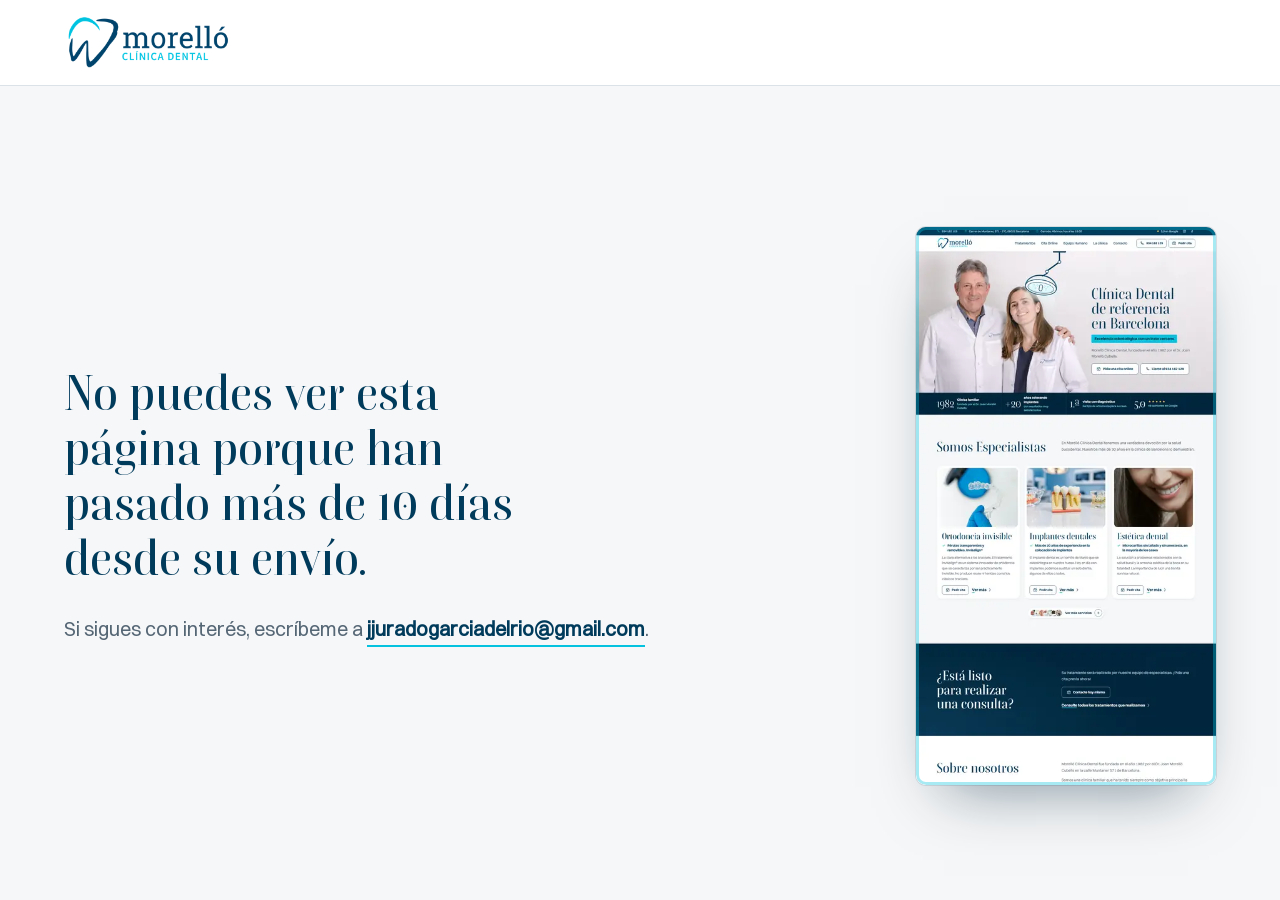
==== commit 83e13925: "feat: ronda 6 — tres servicios destacados y «Ver más servicios» - Ortodoncia invisible, implantes y " ====
--- a/index.html
+++ b/index.html
@@ -50,7 +50,7 @@
 <link rel="preload" href="assets/fonts/boska-500.woff2" as="font" type="font/woff2" crossorigin>
 <link rel="preload" href="assets/fonts/switzer-400.woff2" as="font" type="font/woff2" crossorigin>
 <link rel="preload" as="image" href="assets/img/doctores-morello-1440.webp" imagesrcset="assets/img/doctores-morello-640.webp 640w, assets/img/doctores-morello-960.webp 960w, assets/img/doctores-morello-1440.webp 1440w, assets/img/doctores-morello-1919.webp 1919w" imagesizes="(min-width: 900px) 92vw, 100vw" fetchpriority="high">
-<link rel="stylesheet" href="assets/css/estilos.css?v=9">
+<link rel="stylesheet" href="assets/css/estilos.css?v=10">
 <script type="application/ld+json">
 {
   "@context": "https://schema.org",
@@ -225,102 +225,118 @@
         </div>
       </header>
       <div class="servicios__marco" data-servicios>
-        <div class="servicios__pista" data-pista tabindex="0" role="region" aria-label="Los diez tratamientos">
-          <article class="servicio" style="--n:0">
-            <div class="servicio__media"><img data-foto loading="lazy" src="assets/img/s-invisalign-720.webp" srcset="assets/img/s-invisalign-480.webp 480w, assets/img/s-invisalign-720.webp 720w" sizes="(min-width: 1100px) 232px, (min-width: 760px) 300px, 80vw" width="720" height="540" alt="Alineador transparente sostenido con un guante azul"><span class="servicio__arco" aria-hidden="true"></span></div>
-            <div class="servicio__cuerpo">
-              <h3 class="servicio__titulo">Ortodoncia invisible</h3>
-              <p class="servicio__valor"><svg class="ico"><use href="#i-check"/></svg>Férulas transparentes y removibles, Invisalign®</p>
-              <p class="servicio__desc">La clara alternativa a los brackets. No produce roces ni heridas como los clásicos brackets.</p>
-              <div class="servicio__botones"><a class="boton boton--fino boton--llamada" href="#cita" data-tratamiento="Ortodoncia invisible"><span class="boton__fondo" aria-hidden="true"></span><span class="boton__arco" aria-hidden="true"></span><span class="boton__ico boton__ico--cal" aria-hidden="true"><svg><use href="#i-cal"/></svg><svg><use href="#i-cal"/></svg></span><span class="boton__txt" data-t="Pedir cita">Pedir cita</span><span class="sr"> de ortodoncia invisible</span></a><a class="enlace" href="https://www.morelloclinicadental.com/tratamientos/ortodoncia-invisible-invisalign/">Ver más<span class="sr"> sobre la ortodoncia invisible</span><svg class="ico"><use href="#i-flecha"/></svg></a></div>
-            </div>
-          </article>
-          <article class="servicio" style="--n:1">
-            <div class="servicio__media"><img data-foto loading="lazy" src="assets/img/s-implantes-720.webp" srcset="assets/img/s-implantes-480.webp 480w, assets/img/s-implantes-720.webp 720w" sizes="(min-width: 1100px) 232px, (min-width: 760px) 300px, 80vw" width="720" height="540" alt="Maqueta de un implante dental entre dos dientes"><span class="servicio__arco" aria-hidden="true"></span></div>
-            <div class="servicio__cuerpo">
-              <h3 class="servicio__titulo">Implantes dentales</h3>
-              <p class="servicio__valor"><svg class="ico"><use href="#i-check"/></svg>Más de 20 años de experiencia en la colocación de implantes</p>
-              <p class="servicio__desc">Hoy en día con implantes podemos sustituir un solo diente, algunos de ellos o todos.</p>
-              <div class="servicio__botones"><a class="boton boton--fino boton--llamada" href="#cita" data-tratamiento="Implantes dentales"><span class="boton__fondo" aria-hidden="true"></span><span class="boton__arco" aria-hidden="true"></span><span class="boton__ico boton__ico--cal" aria-hidden="true"><svg><use href="#i-cal"/></svg><svg><use href="#i-cal"/></svg></span><span class="boton__txt" data-t="Pedir cita">Pedir cita</span><span class="sr"> de implantes dentales</span></a><a class="enlace" href="https://www.morelloclinicadental.com/tratamientos/implantes-dentales/">Ver más<span class="sr"> sobre los implantes dentales</span><svg class="ico"><use href="#i-flecha"/></svg></a></div>
-            </div>
-          </article>
-          <article class="servicio" style="--n:2">
-            <div class="servicio__media"><img data-foto loading="lazy" src="assets/img/s-estetica-720.webp" srcset="assets/img/s-estetica-480.webp 480w, assets/img/s-estetica-720.webp 720w" sizes="(min-width: 1100px) 232px, (min-width: 760px) 300px, 80vw" width="720" height="540" alt="Mujer con una sonrisa natural"><span class="servicio__arco" aria-hidden="true"></span></div>
-            <div class="servicio__cuerpo">
-              <h2 class="servicio__titulo">Estética dental</h2>
-              <p class="servicio__valor"><svg class="ico"><use href="#i-check"/></svg>Microcarillas sin tallado y sin anestesia, en la mayoría de los casos</p>
-              <p class="servicio__desc">La solución a problemas relacionados con la salud bucal y la armonía estética de la boca en su totalidad.</p>
-              <div class="servicio__botones"><a class="boton boton--fino boton--llamada" href="#cita" data-tratamiento="Estética dental"><span class="boton__fondo" aria-hidden="true"></span><span class="boton__arco" aria-hidden="true"></span><span class="boton__ico boton__ico--cal" aria-hidden="true"><svg><use href="#i-cal"/></svg><svg><use href="#i-cal"/></svg></span><span class="boton__txt" data-t="Pedir cita">Pedir cita</span><span class="sr"> de estética dental</span></a><a class="enlace" href="https://www.morelloclinicadental.com/tratamientos/estetica-dental/">Ver más<span class="sr"> sobre la estética dental</span><svg class="ico"><use href="#i-flecha"/></svg></a></div>
-            </div>
-          </article>
-          <article class="servicio" style="--n:3">
-            <div class="servicio__media"><img data-foto loading="lazy" src="assets/img/s-ortodoncia-720.webp" srcset="assets/img/s-ortodoncia-480.webp 480w, assets/img/s-ortodoncia-720.webp 720w" sizes="(min-width: 1100px) 232px, (min-width: 760px) 300px, 80vw" width="720" height="540" alt="Maqueta dental con brackets"><span class="servicio__arco" aria-hidden="true"></span></div>
-            <div class="servicio__cuerpo">
-              <h2 class="servicio__titulo">Ortodoncia</h2>
-              <p class="servicio__valor"><svg class="ico"><use href="#i-check"/></svg>Diagnóstico en la primera visita</p>
-              <p class="servicio__desc">Ortodoncia lingual, brackets estéticos, cerámicos y ortodoncia invisible Invisalign®.</p>
-              <div class="servicio__botones"><a class="boton boton--fino boton--llamada" href="#cita" data-tratamiento="Ortodoncia"><span class="boton__fondo" aria-hidden="true"></span><span class="boton__arco" aria-hidden="true"></span><span class="boton__ico boton__ico--cal" aria-hidden="true"><svg><use href="#i-cal"/></svg><svg><use href="#i-cal"/></svg></span><span class="boton__txt" data-t="Pedir cita">Pedir cita</span><span class="sr"> de ortodoncia</span></a><a class="enlace" href="https://www.morelloclinicadental.com/tratamientos/ortodoncia/">Ver más<span class="sr"> sobre la ortodoncia</span><svg class="ico"><use href="#i-flecha"/></svg></a></div>
-            </div>
-          </article>
-          <article class="servicio" style="--n:4">
-            <div class="servicio__media"><img data-foto loading="lazy" src="assets/img/s-odontopediatria-720.webp" srcset="assets/img/s-odontopediatria-480.webp 480w, assets/img/s-odontopediatria-720.webp 720w" sizes="(min-width: 1100px) 232px, (min-width: 760px) 300px, 80vw" width="720" height="540" alt="Niño sonriente junto a su dentista"><span class="servicio__arco" aria-hidden="true"></span></div>
-            <div class="servicio__cuerpo">
-              <h2 class="servicio__titulo">Odontopediatría</h2>
-              <p class="servicio__valor"><svg class="ico"><use href="#i-check"/></svg>El cuidado de hoy, la sonrisa de mañana</p>
-              <p class="servicio__desc">Los dientes de los niños, desde los primeros dientes temporales hasta que finaliza el periodo de recambio dental.</p>
-              <div class="servicio__botones"><a class="boton boton--fino boton--llamada" href="#cita" data-tratamiento="Odontopediatría"><span class="boton__fondo" aria-hidden="true"></span><span class="boton__arco" aria-hidden="true"></span><span class="boton__ico boton__ico--cal" aria-hidden="true"><svg><use href="#i-cal"/></svg><svg><use href="#i-cal"/></svg></span><span class="boton__txt" data-t="Pedir cita">Pedir cita</span><span class="sr"> de odontopediatría</span></a><a class="enlace" href="https://www.morelloclinicadental.com/tratamientos/odontopediatria/">Ver más<span class="sr"> sobre la odontopediatría</span><svg class="ico"><use href="#i-flecha"/></svg></a></div>
-            </div>
-          </article>
-          <article class="servicio" style="--n:5">
-            <div class="servicio__media"><img data-foto loading="lazy" src="assets/img/s-blanqueamiento-720.webp" srcset="assets/img/s-blanqueamiento-480.webp 480w, assets/img/s-blanqueamiento-720.webp 720w" sizes="(min-width: 1100px) 232px, (min-width: 760px) 300px, 80vw" width="720" height="540" alt="Mujer colocándose la férula de blanqueamiento"><span class="servicio__arco" aria-hidden="true"></span></div>
-            <div class="servicio__cuerpo">
-              <h3 class="servicio__titulo">Blanqueamiento dental</h3>
-              <p class="servicio__valor"><svg class="ico"><use href="#i-check"/></svg>Reduce al 50 % la sensibilidad dental</p>
-              <p class="servicio__desc">Lo hacemos en casa, unos 10 días: tiene los mismos o mejores resultados que el blanqueamiento en clínica y es mucho menos agresivo.</p>
-              <div class="servicio__botones"><a class="boton boton--fino boton--llamada" href="#cita" data-tratamiento="Blanqueamiento dental"><span class="boton__fondo" aria-hidden="true"></span><span class="boton__arco" aria-hidden="true"></span><span class="boton__ico boton__ico--cal" aria-hidden="true"><svg><use href="#i-cal"/></svg><svg><use href="#i-cal"/></svg></span><span class="boton__txt" data-t="Pedir cita">Pedir cita</span><span class="sr"> de blanqueamiento dental</span></a><a class="enlace" href="https://www.morelloclinicadental.com/tratamientos/blanqueamiento-dental-barcelona/">Ver más<span class="sr"> sobre el blanqueamiento dental</span><svg class="ico"><use href="#i-flecha"/></svg></a></div>
-            </div>
-          </article>
-          <article class="servicio" style="--n:6">
-            <div class="servicio__media"><img data-foto loading="lazy" src="assets/img/s-protesis-720.webp" srcset="assets/img/s-protesis-480.webp 480w, assets/img/s-protesis-720.webp 720w" sizes="(min-width: 1100px) 232px, (min-width: 760px) 300px, 80vw" width="720" height="540" alt="Manos revisando una prótesis dental"><span class="servicio__arco" aria-hidden="true"></span></div>
-            <div class="servicio__cuerpo">
-              <h3 class="servicio__titulo">Prótesis dental</h3>
-              <p class="servicio__valor"><svg class="ico"><use href="#i-check"/></svg>Fija, removible, sobre implantes y estética</p>
-              <p class="servicio__desc">Cada prótesis es única y personalizada para cada caso y paciente.</p>
-              <div class="servicio__botones"><a class="boton boton--fino boton--llamada" href="#cita" data-tratamiento="Prótesis dental"><span class="boton__fondo" aria-hidden="true"></span><span class="boton__arco" aria-hidden="true"></span><span class="boton__ico boton__ico--cal" aria-hidden="true"><svg><use href="#i-cal"/></svg><svg><use href="#i-cal"/></svg></span><span class="boton__txt" data-t="Pedir cita">Pedir cita</span><span class="sr"> de prótesis dental</span></a><a class="enlace" href="https://www.morelloclinicadental.com/tratamientos/protesis-dental/">Ver más<span class="sr"> sobre la prótesis dental</span><svg class="ico"><use href="#i-flecha"/></svg></a></div>
-            </div>
-          </article>
-          <article class="servicio" style="--n:7">
-            <div class="servicio__media"><img data-foto loading="lazy" src="assets/img/s-periodoncia-720.webp" srcset="assets/img/s-periodoncia-480.webp 480w, assets/img/s-periodoncia-720.webp 720w" sizes="(min-width: 1100px) 232px, (min-width: 760px) 300px, 80vw" width="720" height="540" alt="Espejo dental en el gabinete"><span class="servicio__arco" aria-hidden="true"></span></div>
-            <div class="servicio__cuerpo">
-              <h3 class="servicio__titulo">Periodoncia</h3>
-              <p class="servicio__valor"><svg class="ico"><use href="#i-check"/></svg>El mejor tratamiento es la prevención</p>
-              <p class="servicio__desc">La prevención y el tratamiento de las encías: higiene bucal profunda, raspado y alisado radicular y cirugía periodontal.</p>
-              <div class="servicio__botones"><a class="boton boton--fino boton--llamada" href="#cita" data-tratamiento="Periodoncia"><span class="boton__fondo" aria-hidden="true"></span><span class="boton__arco" aria-hidden="true"></span><span class="boton__ico boton__ico--cal" aria-hidden="true"><svg><use href="#i-cal"/></svg><svg><use href="#i-cal"/></svg></span><span class="boton__txt" data-t="Pedir cita">Pedir cita</span><span class="sr"> de periodoncia</span></a><a class="enlace" href="https://www.morelloclinicadental.com/tratamientos/periodoncia/">Ver más<span class="sr"> sobre la periodoncia</span><svg class="ico"><use href="#i-flecha"/></svg></a></div>
-            </div>
-          </article>
-          <article class="servicio" style="--n:8">
-            <div class="servicio__media"><img data-foto loading="lazy" src="assets/img/s-endodoncia-720.webp" srcset="assets/img/s-endodoncia-480.webp 480w, assets/img/s-endodoncia-720.webp 720w" sizes="(min-width: 1100px) 232px, (min-width: 760px) 300px, 80vw" width="720" height="540" alt="Dentista revisando unas radiografías dentales"><span class="servicio__arco" aria-hidden="true"></span></div>
-            <div class="servicio__cuerpo">
-              <h3 class="servicio__titulo">Endodoncia</h3>
-              <p class="servicio__valor"><svg class="ico"><use href="#i-check"/></svg>Sistema RECIPROC® GOLD</p>
-              <p class="servicio__desc">Con la endodoncia podemos recuperar dientes dañados y evitar la extracción.</p>
-              <div class="servicio__botones"><a class="boton boton--fino boton--llamada" href="#cita" data-tratamiento="Endodoncia"><span class="boton__fondo" aria-hidden="true"></span><span class="boton__arco" aria-hidden="true"></span><span class="boton__ico boton__ico--cal" aria-hidden="true"><svg><use href="#i-cal"/></svg><svg><use href="#i-cal"/></svg></span><span class="boton__txt" data-t="Pedir cita">Pedir cita</span><span class="sr"> de endodoncia</span></a><a class="enlace" href="https://www.morelloclinicadental.com/tratamientos/endodoncia/">Ver más<span class="sr"> sobre la endodoncia</span><svg class="ico"><use href="#i-flecha"/></svg></a></div>
-            </div>
-          </article>
-          <article class="servicio" style="--n:9">
-            <div class="servicio__media"><img data-foto loading="lazy" src="assets/img/s-conservadora-720.webp" srcset="assets/img/s-conservadora-480.webp 480w, assets/img/s-conservadora-720.webp 720w" sizes="(min-width: 1100px) 232px, (min-width: 760px) 300px, 80vw" width="720" height="540" alt="Dentista conversando con una paciente en el gabinete"><span class="servicio__arco" aria-hidden="true"></span></div>
-            <div class="servicio__cuerpo">
-              <h3 class="servicio__titulo">Odontología conservadora</h3>
-              <p class="servicio__valor"><svg class="ico"><use href="#i-check"/></svg>Tratamientos lo menos invasivos posible</p>
-              <p class="servicio__desc">Cuando un diente está parcialmente destruido, fracturado o desgastado, intentamos salvar la pieza para que no tenga que ser extraída.</p>
-              <div class="servicio__botones"><a class="boton boton--fino boton--llamada" href="#cita" data-tratamiento="Odontología conservadora"><span class="boton__fondo" aria-hidden="true"></span><span class="boton__arco" aria-hidden="true"></span><span class="boton__ico boton__ico--cal" aria-hidden="true"><svg><use href="#i-cal"/></svg><svg><use href="#i-cal"/></svg></span><span class="boton__txt" data-t="Pedir cita">Pedir cita</span><span class="sr"> de odontología conservadora</span></a><a class="enlace" href="https://www.morelloclinicadental.com/tratamientos/odontologia-conservadora/">Ver más<span class="sr"> sobre la odontología conservadora</span><svg class="ico"><use href="#i-flecha"/></svg></a></div>
-            </div>
-          </article>
+        <div class="servicios__pista servicios__destacados" data-pista tabindex="0" role="region" aria-label="Tratamientos destacados">
+            <article class="servicio servicio--grande" style="--n:0">
+              <div class="servicio__media"><img data-foto loading="lazy" src="assets/img/s-invisalign-720.webp" srcset="assets/img/s-invisalign-480.webp 480w, assets/img/s-invisalign-720.webp 720w, assets/img/s-invisalign-1080.webp 1080w" sizes="(min-width: 1240px) 400px, (min-width: 760px) 32vw, 84vw" width="720" height="540" alt="Alineador transparente sostenido con un guante azul"><span class="servicio__arco" aria-hidden="true"></span></div>
+              <div class="servicio__cuerpo">
+                <h3 class="servicio__titulo">Ortodoncia invisible</h3>
+                <p class="servicio__valor"><svg class="ico"><use href="#i-check"/></svg>Férulas transparentes y removibles, Invisalign®</p>
+                <p class="servicio__desc">La clara alternativa a los brackets. El tratamiento Invisalign® es un sistema innovador de ortodoncia que se caracteriza por ser prácticamente invisible. No produce roces ni heridas como los clásicos brackets.</p>
+                <div class="servicio__botones"><a class="boton boton--fino boton--llamada" href="#cita" data-tratamiento="Ortodoncia invisible"><span class="boton__fondo" aria-hidden="true"></span><span class="boton__arco" aria-hidden="true"></span><span class="boton__ico boton__ico--cal" aria-hidden="true"><svg><use href="#i-cal"/></svg><svg><use href="#i-cal"/></svg></span><span class="boton__txt" data-t="Pedir cita">Pedir cita</span><span class="sr"> de ortodoncia invisible</span></a><a class="enlace" href="https://www.morelloclinicadental.com/tratamientos/ortodoncia-invisible-invisalign/">Ver más<span class="sr"> sobre la ortodoncia invisible</span><svg class="ico"><use href="#i-flecha"/></svg></a></div>
+              </div>
+            </article>
+            <article class="servicio servicio--grande" style="--n:1">
+              <div class="servicio__media"><img data-foto loading="lazy" src="assets/img/s-implantes-720.webp" srcset="assets/img/s-implantes-480.webp 480w, assets/img/s-implantes-720.webp 720w, assets/img/s-implantes-1080.webp 1080w" sizes="(min-width: 1240px) 400px, (min-width: 760px) 32vw, 84vw" width="720" height="540" alt="Maqueta de un implante dental entre dos dientes"><span class="servicio__arco" aria-hidden="true"></span></div>
+              <div class="servicio__cuerpo">
+                <h3 class="servicio__titulo">Implantes dentales</h3>
+                <p class="servicio__valor"><svg class="ico"><use href="#i-check"/></svg>Más de 20 años de experiencia en la colocación de implantes</p>
+                <p class="servicio__desc">El implante dental es un tornillo de titanio que se osteointegra en nuestro hueso. Hoy en día con implantes podemos sustituir un solo diente, algunos de ellos o todos.</p>
+                <div class="servicio__botones"><a class="boton boton--fino boton--llamada" href="#cita" data-tratamiento="Implantes dentales"><span class="boton__fondo" aria-hidden="true"></span><span class="boton__arco" aria-hidden="true"></span><span class="boton__ico boton__ico--cal" aria-hidden="true"><svg><use href="#i-cal"/></svg><svg><use href="#i-cal"/></svg></span><span class="boton__txt" data-t="Pedir cita">Pedir cita</span><span class="sr"> de implantes dentales</span></a><a class="enlace" href="https://www.morelloclinicadental.com/tratamientos/implantes-dentales/">Ver más<span class="sr"> sobre los implantes dentales</span><svg class="ico"><use href="#i-flecha"/></svg></a></div>
+              </div>
+            </article>
+            <article class="servicio servicio--grande" style="--n:2">
+              <div class="servicio__media"><img data-foto loading="lazy" src="assets/img/s-estetica-720.webp" srcset="assets/img/s-estetica-480.webp 480w, assets/img/s-estetica-720.webp 720w, assets/img/s-estetica-1080.webp 1080w" sizes="(min-width: 1240px) 400px, (min-width: 760px) 32vw, 84vw" width="720" height="540" alt="Mujer con una sonrisa natural"><span class="servicio__arco" aria-hidden="true"></span></div>
+              <div class="servicio__cuerpo">
+                <h2 class="servicio__titulo">Estética dental</h2>
+                <p class="servicio__valor"><svg class="ico"><use href="#i-check"/></svg>Microcarillas sin tallado y sin anestesia, en la mayoría de los casos</p>
+                <p class="servicio__desc">La solución a problemas relacionados con la salud bucal y la armonía estética de la boca en su totalidad. La importancia de lucir una bonita sonrisa natural.</p>
+                <div class="servicio__botones"><a class="boton boton--fino boton--llamada" href="#cita" data-tratamiento="Estética dental"><span class="boton__fondo" aria-hidden="true"></span><span class="boton__arco" aria-hidden="true"></span><span class="boton__ico boton__ico--cal" aria-hidden="true"><svg><use href="#i-cal"/></svg><svg><use href="#i-cal"/></svg></span><span class="boton__txt" data-t="Pedir cita">Pedir cita</span><span class="sr"> de estética dental</span></a><a class="enlace" href="https://www.morelloclinicadental.com/tratamientos/estetica-dental/">Ver más<span class="sr"> sobre la estética dental</span><svg class="ico"><use href="#i-flecha"/></svg></a></div>
+              </div>
+            </article>
         </div>
         <div class="servicios__mando" data-mando>
           <button class="mando" type="button" data-paso="-1" aria-label="Tratamientos anteriores"><svg class="ico"><use href="#i-atras"/></svg></button>
           <span class="servicios__barra" aria-hidden="true"><span data-barra></span></span>
           <button class="mando" type="button" data-paso="1" aria-label="Más tratamientos"><svg class="ico"><use href="#i-flecha"/></svg></button>
+        </div>
+        <div class="servicios__ver">
+          <button class="ver-otros" type="button" data-ver-otros aria-expanded="false" aria-controls="otros-servicios">
+            <span class="ver-otros__caras" aria-hidden="true"><img src="assets/img/s-ortodoncia-96.webp" width="96" height="96" alt="" style="--i:0"><img src="assets/img/s-odontopediatria-96.webp" width="96" height="96" alt="" style="--i:1"><img src="assets/img/s-blanqueamiento-96.webp" width="96" height="96" alt="" style="--i:2"><img src="assets/img/s-protesis-96.webp" width="96" height="96" alt="" style="--i:3"><img src="assets/img/s-periodoncia-96.webp" width="96" height="96" alt="" style="--i:4"><img src="assets/img/s-endodoncia-96.webp" width="96" height="96" alt="" style="--i:5"><img src="assets/img/s-conservadora-96.webp" width="96" height="96" alt="" style="--i:6"></span>
+            <span class="ver-otros__txt" data-ver-otros-txt>Ver más servicios</span>
+            <span class="ver-otros__ico" aria-hidden="true"><svg class="ico"><use href="#i-mas"/></svg></span>
+          </button>
+        </div>
+        <div class="servicios__otros" id="otros-servicios" hidden="until-found" data-otros>
+          <div class="servicios__pista servicios__pista--otros" data-pista tabindex="0" role="region" aria-label="Más servicios">
+              <article class="servicio" style="--n:0">
+                <div class="servicio__media"><img data-foto loading="lazy" src="assets/img/s-ortodoncia-720.webp" srcset="assets/img/s-ortodoncia-480.webp 480w, assets/img/s-ortodoncia-720.webp 720w" sizes="(min-width: 1100px) 300px, 78vw" width="720" height="540" alt="Maqueta dental con brackets"><span class="servicio__arco" aria-hidden="true"></span></div>
+                <div class="servicio__cuerpo">
+                  <h2 class="servicio__titulo">Ortodoncia</h2>
+                  <p class="servicio__valor"><svg class="ico"><use href="#i-check"/></svg>Diagnóstico en la primera visita</p>
+                  <p class="servicio__desc">Ortodoncia lingual, brackets estéticos, cerámicos y ortodoncia invisible Invisalign®.</p>
+                  <div class="servicio__botones"><a class="boton boton--fino boton--llamada" href="#cita" data-tratamiento="Ortodoncia"><span class="boton__fondo" aria-hidden="true"></span><span class="boton__arco" aria-hidden="true"></span><span class="boton__ico boton__ico--cal" aria-hidden="true"><svg><use href="#i-cal"/></svg><svg><use href="#i-cal"/></svg></span><span class="boton__txt" data-t="Pedir cita">Pedir cita</span><span class="sr"> de ortodoncia</span></a><a class="enlace" href="https://www.morelloclinicadental.com/tratamientos/ortodoncia/">Ver más<span class="sr"> sobre la ortodoncia</span><svg class="ico"><use href="#i-flecha"/></svg></a></div>
+                </div>
+              </article>
+              <article class="servicio" style="--n:1">
+                <div class="servicio__media"><img data-foto loading="lazy" src="assets/img/s-odontopediatria-720.webp" srcset="assets/img/s-odontopediatria-480.webp 480w, assets/img/s-odontopediatria-720.webp 720w" sizes="(min-width: 1100px) 300px, 78vw" width="720" height="540" alt="Niño sonriente junto a su dentista"><span class="servicio__arco" aria-hidden="true"></span></div>
+                <div class="servicio__cuerpo">
+                  <h2 class="servicio__titulo">Odontopediatría</h2>
+                  <p class="servicio__valor"><svg class="ico"><use href="#i-check"/></svg>El cuidado de hoy, la sonrisa de mañana</p>
+                  <p class="servicio__desc">Los dientes de los niños, desde los primeros dientes temporales hasta que finaliza el periodo de recambio dental.</p>
+                  <div class="servicio__botones"><a class="boton boton--fino boton--llamada" href="#cita" data-tratamiento="Odontopediatría"><span class="boton__fondo" aria-hidden="true"></span><span class="boton__arco" aria-hidden="true"></span><span class="boton__ico boton__ico--cal" aria-hidden="true"><svg><use href="#i-cal"/></svg><svg><use href="#i-cal"/></svg></span><span class="boton__txt" data-t="Pedir cita">Pedir cita</span><span class="sr"> de odontopediatría</span></a><a class="enlace" href="https://www.morelloclinicadental.com/tratamientos/odontopediatria/">Ver más<span class="sr"> sobre la odontopediatría</span><svg class="ico"><use href="#i-flecha"/></svg></a></div>
+                </div>
+              </article>
+              <article class="servicio" style="--n:2">
+                <div class="servicio__media"><img data-foto loading="lazy" src="assets/img/s-blanqueamiento-720.webp" srcset="assets/img/s-blanqueamiento-480.webp 480w, assets/img/s-blanqueamiento-720.webp 720w" sizes="(min-width: 1100px) 300px, 78vw" width="720" height="540" alt="Mujer colocándose la férula de blanqueamiento"><span class="servicio__arco" aria-hidden="true"></span></div>
+                <div class="servicio__cuerpo">
+                  <h3 class="servicio__titulo">Blanqueamiento dental</h3>
+                  <p class="servicio__valor"><svg class="ico"><use href="#i-check"/></svg>Reduce al 50 % la sensibilidad dental</p>
+                  <p class="servicio__desc">Lo hacemos en casa, unos 10 días: tiene los mismos o mejores resultados que el blanqueamiento en clínica y es mucho menos agresivo.</p>
+                  <div class="servicio__botones"><a class="boton boton--fino boton--llamada" href="#cita" data-tratamiento="Blanqueamiento dental"><span class="boton__fondo" aria-hidden="true"></span><span class="boton__arco" aria-hidden="true"></span><span class="boton__ico boton__ico--cal" aria-hidden="true"><svg><use href="#i-cal"/></svg><svg><use href="#i-cal"/></svg></span><span class="boton__txt" data-t="Pedir cita">Pedir cita</span><span class="sr"> de blanqueamiento dental</span></a><a class="enlace" href="https://www.morelloclinicadental.com/tratamientos/blanqueamiento-dental-barcelona/">Ver más<span class="sr"> sobre el blanqueamiento dental</span><svg class="ico"><use href="#i-flecha"/></svg></a></div>
+                </div>
+              </article>
+              <article class="servicio" style="--n:3">
+                <div class="servicio__media"><img data-foto loading="lazy" src="assets/img/s-protesis-720.webp" srcset="assets/img/s-protesis-480.webp 480w, assets/img/s-protesis-720.webp 720w" sizes="(min-width: 1100px) 300px, 78vw" width="720" height="540" alt="Manos revisando una prótesis dental"><span class="servicio__arco" aria-hidden="true"></span></div>
+                <div class="servicio__cuerpo">
+                  <h3 class="servicio__titulo">Prótesis dental</h3>
+                  <p class="servicio__valor"><svg class="ico"><use href="#i-check"/></svg>Fija, removible, sobre implantes y estética</p>
+                  <p class="servicio__desc">Cada prótesis es única y personalizada para cada caso y paciente.</p>
+                  <div class="servicio__botones"><a class="boton boton--fino boton--llamada" href="#cita" data-tratamiento="Prótesis dental"><span class="boton__fondo" aria-hidden="true"></span><span class="boton__arco" aria-hidden="true"></span><span class="boton__ico boton__ico--cal" aria-hidden="true"><svg><use href="#i-cal"/></svg><svg><use href="#i-cal"/></svg></span><span class="boton__txt" data-t="Pedir cita">Pedir cita</span><span class="sr"> de prótesis dental</span></a><a class="enlace" href="https://www.morelloclinicadental.com/tratamientos/protesis-dental/">Ver más<span class="sr"> sobre la prótesis dental</span><svg class="ico"><use href="#i-flecha"/></svg></a></div>
+                </div>
+              </article>
+              <article class="servicio" style="--n:4">
+                <div class="servicio__media"><img data-foto loading="lazy" src="assets/img/s-periodoncia-720.webp" srcset="assets/img/s-periodoncia-480.webp 480w, assets/img/s-periodoncia-720.webp 720w" sizes="(min-width: 1100px) 300px, 78vw" width="720" height="540" alt="Espejo dental en el gabinete"><span class="servicio__arco" aria-hidden="true"></span></div>
+                <div class="servicio__cuerpo">
+                  <h3 class="servicio__titulo">Periodoncia</h3>
+                  <p class="servicio__valor"><svg class="ico"><use href="#i-check"/></svg>El mejor tratamiento es la prevención</p>
+                  <p class="servicio__desc">La prevención y el tratamiento de las encías: higiene bucal profunda, raspado y alisado radicular y cirugía periodontal.</p>
+                  <div class="servicio__botones"><a class="boton boton--fino boton--llamada" href="#cita" data-tratamiento="Periodoncia"><span class="boton__fondo" aria-hidden="true"></span><span class="boton__arco" aria-hidden="true"></span><span class="boton__ico boton__ico--cal" aria-hidden="true"><svg><use href="#i-cal"/></svg><svg><use href="#i-cal"/></svg></span><span class="boton__txt" data-t="Pedir cita">Pedir cita</span><span class="sr"> de periodoncia</span></a><a class="enlace" href="https://www.morelloclinicadental.com/tratamientos/periodoncia/">Ver más<span class="sr"> sobre la periodoncia</span><svg class="ico"><use href="#i-flecha"/></svg></a></div>
+                </div>
+              </article>
+              <article class="servicio" style="--n:5">
+                <div class="servicio__media"><img data-foto loading="lazy" src="assets/img/s-endodoncia-720.webp" srcset="assets/img/s-endodoncia-480.webp 480w, assets/img/s-endodoncia-720.webp 720w" sizes="(min-width: 1100px) 300px, 78vw" width="720" height="540" alt="Dentista revisando unas radiografías dentales"><span class="servicio__arco" aria-hidden="true"></span></div>
+                <div class="servicio__cuerpo">
+                  <h3 class="servicio__titulo">Endodoncia</h3>
+                  <p class="servicio__valor"><svg class="ico"><use href="#i-check"/></svg>Sistema RECIPROC® GOLD</p>
+                  <p class="servicio__desc">Con la endodoncia podemos recuperar dientes dañados y evitar la extracción.</p>
+                  <div class="servicio__botones"><a class="boton boton--fino boton--llamada" href="#cita" data-tratamiento="Endodoncia"><span class="boton__fondo" aria-hidden="true"></span><span class="boton__arco" aria-hidden="true"></span><span class="boton__ico boton__ico--cal" aria-hidden="true"><svg><use href="#i-cal"/></svg><svg><use href="#i-cal"/></svg></span><span class="boton__txt" data-t="Pedir cita">Pedir cita</span><span class="sr"> de endodoncia</span></a><a class="enlace" href="https://www.morelloclinicadental.com/tratamientos/endodoncia/">Ver más<span class="sr"> sobre la endodoncia</span><svg class="ico"><use href="#i-flecha"/></svg></a></div>
+                </div>
+              </article>
+              <article class="servicio" style="--n:6">
+                <div class="servicio__media"><img data-foto loading="lazy" src="assets/img/s-conservadora-720.webp" srcset="assets/img/s-conservadora-480.webp 480w, assets/img/s-conservadora-720.webp 720w" sizes="(min-width: 1100px) 300px, 78vw" width="720" height="540" alt="Dentista conversando con una paciente en el gabinete"><span class="servicio__arco" aria-hidden="true"></span></div>
+                <div class="servicio__cuerpo">
+                  <h3 class="servicio__titulo">Odontología conservadora</h3>
+                  <p class="servicio__valor"><svg class="ico"><use href="#i-check"/></svg>Tratamientos lo menos invasivos posible</p>
+                  <p class="servicio__desc">Cuando un diente está parcialmente destruido, fracturado o desgastado, intentamos salvar la pieza para que no tenga que ser extraída.</p>
+                  <div class="servicio__botones"><a class="boton boton--fino boton--llamada" href="#cita" data-tratamiento="Odontología conservadora"><span class="boton__fondo" aria-hidden="true"></span><span class="boton__arco" aria-hidden="true"></span><span class="boton__ico boton__ico--cal" aria-hidden="true"><svg><use href="#i-cal"/></svg><svg><use href="#i-cal"/></svg></span><span class="boton__txt" data-t="Pedir cita">Pedir cita</span><span class="sr"> de odontología conservadora</span></a><a class="enlace" href="https://www.morelloclinicadental.com/tratamientos/odontologia-conservadora/">Ver más<span class="sr"> sobre la odontología conservadora</span><svg class="ico"><use href="#i-flecha"/></svg></a></div>
+                </div>
+              </article>
+          </div>
+          <div class="servicios__mando" data-mando>
+            <button class="mando" type="button" data-paso="-1" aria-label="Servicios anteriores"><svg class="ico"><use href="#i-atras"/></svg></button>
+            <span class="servicios__barra" aria-hidden="true"><span data-barra></span></span>
+            <button class="mando" type="button" data-paso="1" aria-label="Más servicios"><svg class="ico"><use href="#i-flecha"/></svg></button>
+          </div>
         </div>
       </div>
     </div>
@@ -377,11 +393,8 @@
   <!-- ============ PREGUNTAS FRECUENTES: una tablet con WhatsApp ============ -->
   <section class="sec preguntas" id="preguntas" aria-labelledby="t-preguntas">
     <div class="envoltura">
-      <header class="cab-sec cab-sec--texto">
+      <header class="cab-sec cab-sec--centro">
         <h2 id="t-preguntas">Preguntas frecuentes</h2>
-        <div class="cab-sec__texto">
-          <p>¿Tiene otra duda? Llame al <a class="enlace-linea" href="tel:+34934182129">934 182 129</a> y le atenderemos personalmente.</p>
-        </div>
       </header>
       <div class="tableta" data-tableta>
         <div class="tableta__pantalla">
@@ -599,6 +612,6 @@
   <a href="https://goo.gl/maps/yKcNHb74snL2" target="_blank" rel="noopener"><span class="barra-movil__ico" aria-hidden="true"><svg><use href="#i-ruta"/></svg></span>Cómo llegar</a>
 </nav>
 
-<script src="assets/js/main.js?v=9" defer></script>
+<script src="assets/js/main.js?v=10" defer></script>
 </body>
 </html>
--- a/assets/css/estilos.css
+++ b/assets/css/estilos.css
@@ -670,7 +670,8 @@
   .valor__txt { font-size: .8rem; }
   .valor__txt strong { font-size: .88rem; }
 }
-/* ---------- servicios: diez fichas en dos filas (en el móvil y la tablet, una fila que se desliza) ---------- */
+/* ---------- servicios: tres destacados en una fila; los otros siete, al pulsar «Ver más servicios»
+   (en el móvil, cada grupo es una fila que se desliza) ---------- */
 .servicios__pista { display: grid; grid-auto-flow: column; grid-auto-columns: min(78vw, 300px); gap: 14px; overflow-x: auto; scroll-snap-type: x mandatory; scroll-padding-inline: var(--canal); margin-inline: calc(-1 * var(--canal)); padding: 6px var(--canal) 20px; scrollbar-width: none; }
 .servicios__pista::-webkit-scrollbar { display: none; }
 .servicios__pista:focus-visible { outline-offset: -4px; }
@@ -689,8 +690,46 @@
 .servicio__desc { color: var(--gris); font-size: .88rem; line-height: 1.6; }
 .servicio__botones { display: flex; flex-wrap: wrap; align-items: center; gap: 10px 16px; margin-top: auto; padding-top: 6px; }
 .servicio__botones .boton { min-height: 44px; }
-.anima .servicios__marco:not(.visto) .servicio { opacity: 0; transform: translateY(26px); }
-.anima .servicios__marco .servicio { transition: opacity .7s var(--suave), transform 1s var(--sale); transition-delay: calc(var(--n, 0) * 60ms); }
+.anima .servicios__marco:not(.visto) .servicios__destacados .servicio { opacity: 0; transform: translateY(26px); }
+.anima .servicios__destacados .servicio { transition: opacity .7s var(--suave), transform 1s var(--sale); transition-delay: calc(var(--n, 0) * 90ms); }
+/* los tres destacados, más grandes */
+.servicios__destacados { grid-auto-columns: min(84vw, 360px); }
+.servicio--grande { padding: 10px; border-radius: 24px; }
+.servicio--grande .servicio__media { border-radius: 17px; }
+.servicio--grande .servicio__arco { left: 14px; top: 14px; width: 56px; height: 56px; border-width: 3.5px; }
+.servicio--grande .servicio__cuerpo { gap: 12px; padding: 22px 14px 10px; }
+.servicio--grande .servicio__titulo { font-size: clamp(1.9rem, 1.2rem + 1.5vw, 2.6rem); }
+.servicio--grande .servicio__valor { font-size: .98rem; }
+.servicio--grande .servicio__desc { font-size: .97rem; line-height: 1.65; }
+/* «Ver más servicios»: sutil, con las caritas de los siete que guarda */
+.servicios__ver { display: flex; justify-content: center; margin-top: clamp(26px, 3.4vw, 40px); }
+.ver-otros { position: relative; isolation: isolate; display: inline-flex; align-items: center; gap: 14px; min-height: 54px; padding: 8px 9px 8px 10px; border-radius: 99px; border: 1px solid var(--linea); background: #fff; color: var(--azul); font-weight: 700; font-size: .95rem; box-shadow: var(--sombra-1); }
+.ver-otros::before { content: ''; position: absolute; inset: -1px; z-index: -1; border-radius: inherit; background: var(--cian-lavado); opacity: 0; transition: opacity .3s; }
+.ver-otros:hover::before, .ver-otros:focus-visible::before { opacity: 1; }
+.ver-otros__caras { display: flex; }
+.ver-otros__caras img { width: 34px; height: 34px; border-radius: 50%; object-fit: cover; border: 2px solid #fff; box-shadow: 0 1px 3px rgba(0, 38, 60, .2); transition: transform .5s var(--muelle), opacity .3s; transition-delay: calc(var(--i) * 30ms); }
+.ver-otros__caras img + img { margin-left: -14px; }
+.ver-otros:hover .ver-otros__caras img, .ver-otros:focus-visible .ver-otros__caras img { transform: translateY(-5px); }
+.ver-otros__txt { display: inline-block; transition: transform .3s var(--muelle); }
+.ver-otros:active .ver-otros__txt { transform: scale(.96); }
+.ver-otros__ico { position: relative; isolation: isolate; display: grid; place-items: center; width: 36px; height: 36px; border-radius: 50%; border: 1.5px solid var(--azul); transition: transform .55s var(--muelle); }
+.ver-otros__ico::before { content: ''; position: absolute; inset: -1.5px; z-index: -1; border-radius: inherit; background: var(--azul); opacity: 0; transition: opacity .3s; }
+.ver-otros__ico .ico { width: 18px; height: 18px; stroke-width: 2.2; }
+.ver-otros:hover .ver-otros__ico, .ver-otros:focus-visible .ver-otros__ico { transform: rotate(90deg); }
+.ver-otros:hover .ver-otros__ico::before, .ver-otros:focus-visible .ver-otros__ico::before { opacity: 1; }
+.ver-otros:hover .ver-otros__ico .ico, .ver-otros:focus-visible .ver-otros__ico .ico { color: #fff; }
+/* abierto: las caritas se han ido a ser fichas y el + gira hasta ser una × */
+.ver-otros[aria-expanded="true"] .ver-otros__caras img { opacity: 0; transform: scale(.4); }
+.ver-otros[aria-expanded="true"] .ver-otros__ico { transform: rotate(45deg); }
+.ver-otros[aria-expanded="true"]:hover .ver-otros__ico, .ver-otros[aria-expanded="true"]:focus-visible .ver-otros__ico { transform: rotate(135deg); }
+.servicios__otros > .servicios__pista { margin-top: clamp(26px, 3.4vw, 40px); }
+.ver-otros__txt { white-space: nowrap; }
+@media (max-width: 479px) {
+  .ver-otros { gap: 10px; }
+  .ver-otros__caras img { width: 30px; height: 30px; }
+  .ver-otros__caras img:nth-child(n + 5) { display: none; }
+  .consulta__botones .enlace { font-size: .84rem; }
+}
 .enlace--claro { color: #fff; }
 /* mando de la fila deslizable */
 .servicios__mando { display: flex; align-items: center; gap: 14px; }
@@ -705,9 +744,17 @@
 .mando[data-paso="-1"]:hover .ico, .mando[data-paso="-1"]:focus-visible .ico { transform: translateX(-3px); }
 .mando:active .ico { transform: scale(.88); }
 .mando:disabled { opacity: .3; pointer-events: none; }
+/* los destacados, en una fila desde la tablet */
+@media (min-width: 760px) {
+  .servicios__destacados { grid-auto-flow: row; grid-template-columns: repeat(3, minmax(0, 1fr)); grid-auto-columns: auto; gap: 20px; overflow: visible; margin-inline: 0; padding: 0; scroll-snap-type: none; }
+  .servicios__destacados + .servicios__mando { display: none; }
+}
+/* los otros siete en el ordenador: cuatro y tres centrados, todos de la misma altura */
 @media (min-width: 1100px) {
-  .servicios__pista { grid-auto-flow: row; grid-template-columns: repeat(5, minmax(0, 1fr)); grid-auto-columns: auto; grid-auto-rows: 1fr; gap: 18px 16px; overflow: visible; margin: 0; padding: 0; scroll-snap-type: none; }
-  .servicios__mando { display: none; }
+  .servicios__pista--otros { grid-auto-flow: row; grid-template-columns: repeat(8, minmax(0, 1fr)); grid-auto-columns: auto; grid-auto-rows: 1fr; gap: 18px 16px; overflow: visible; margin-inline: 0; padding: 0; scroll-snap-type: none; }
+  .servicios__pista--otros .servicio { grid-column: span 2; }
+  .servicios__pista--otros .servicio:nth-child(5) { grid-column: 2 / span 2; }
+  .servicios__otros .servicios__mando { display: none; }
 }
 
 /* valores bajo el hero: los cuatro en fila desde la tablet */
@@ -793,6 +840,9 @@
 .anima [data-entra] > :nth-child(6) { transition-delay: .5s; } .anima [data-entra] > :nth-child(n + 7) { transition-delay: .6s; }
 .quieto [data-alinea] .alinea__alambre { display: none; }
 
+/* cabecera centrada (preguntas frecuentes: el título solo, sin hueco a su derecha) */
+.cab-sec--centro { display: block; text-align: center; }
+
 /* enlace dentro de un texto: subrayado cian, sin flecha */
 .enlace-linea { color: var(--azul); font-weight: 700; text-decoration: underline; text-decoration-color: var(--cian); text-decoration-thickness: 2px; text-underline-offset: 4px; }
 .enlace-linea:hover, .enlace-linea:focus-visible { color: var(--cian-hondo); }
